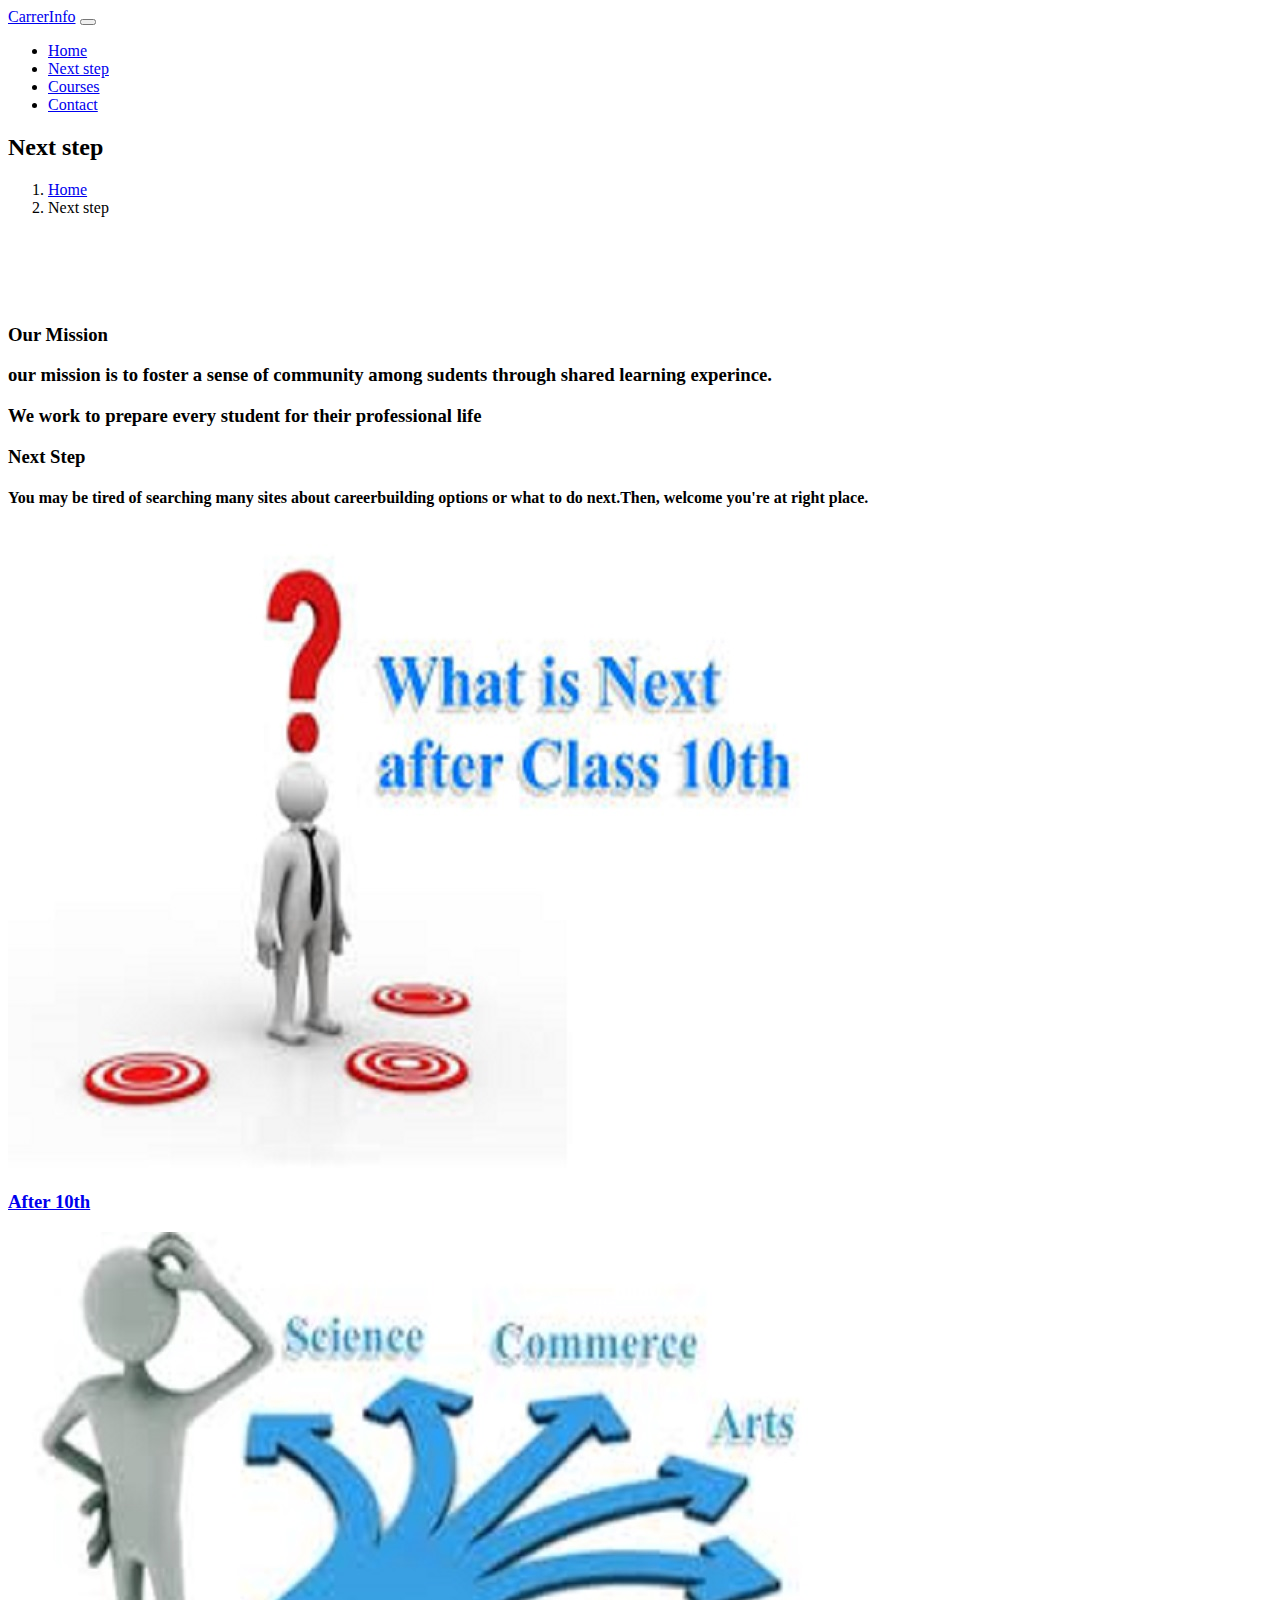
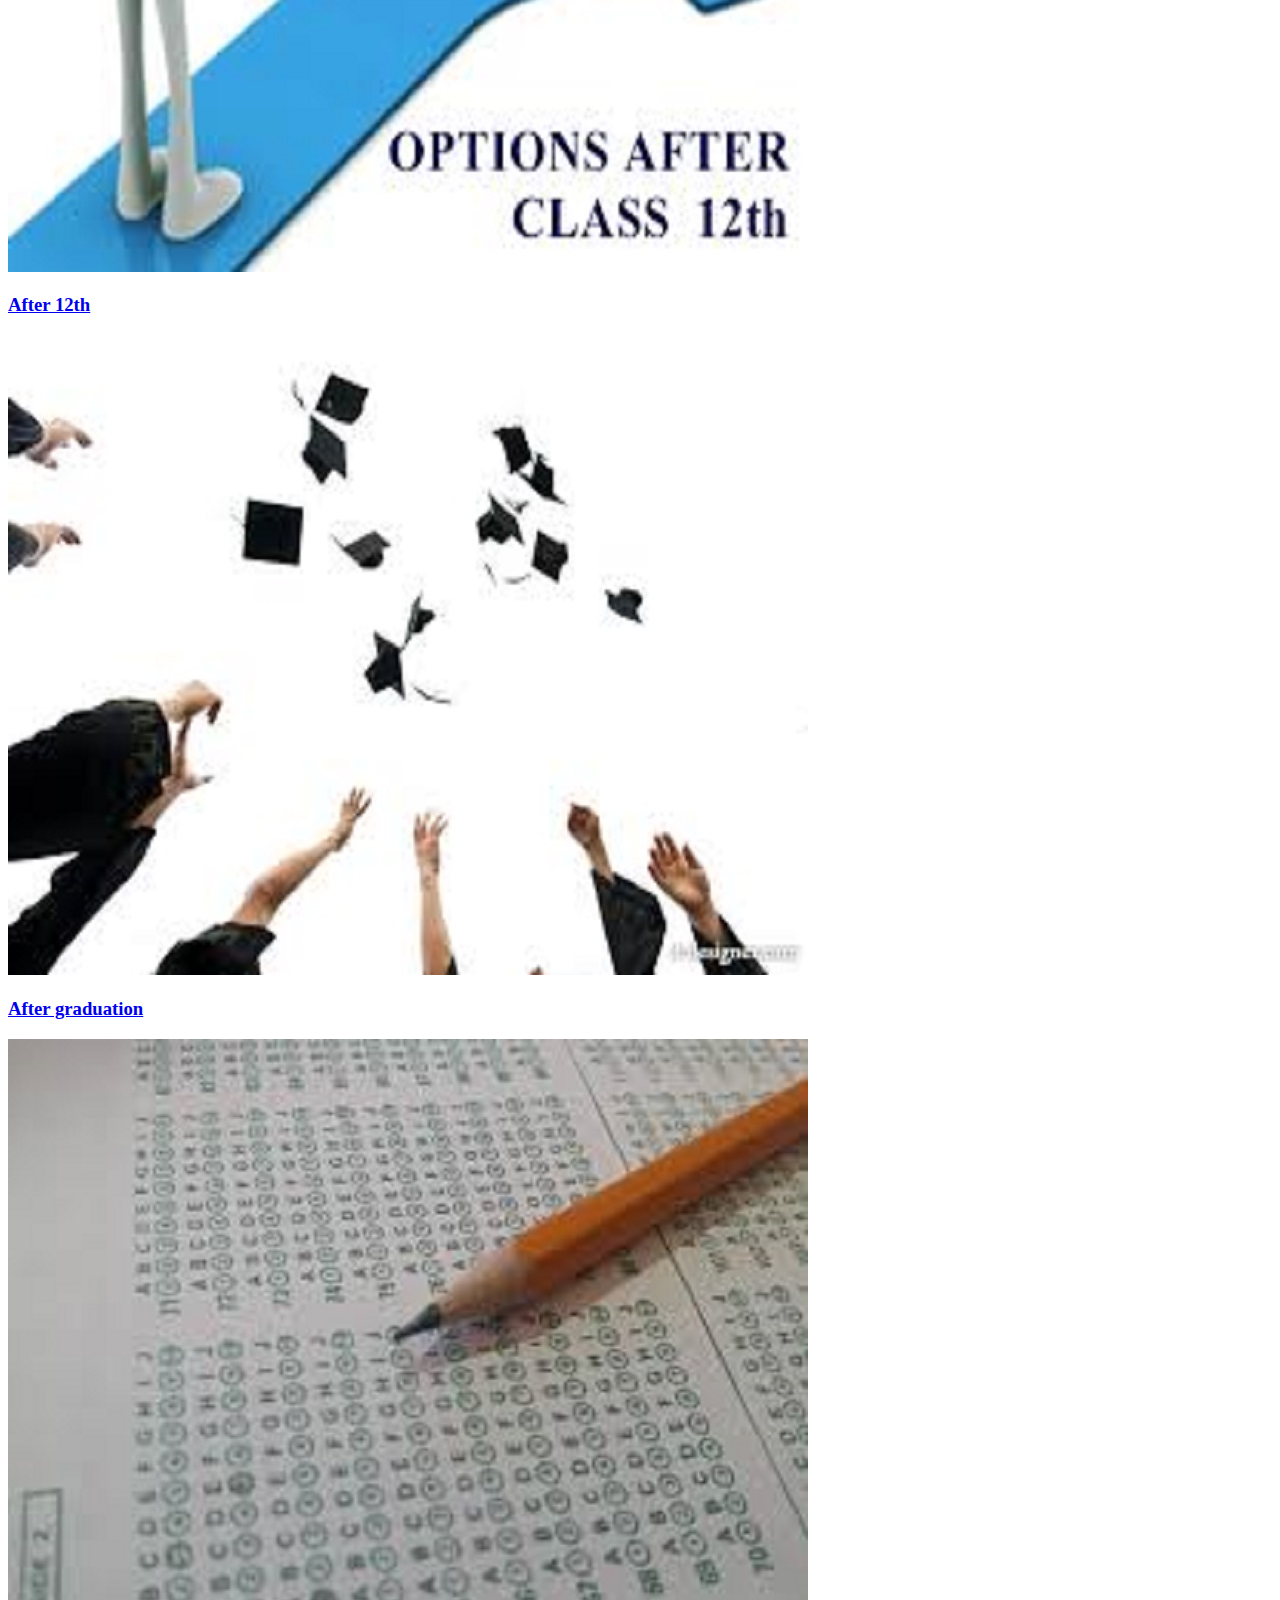
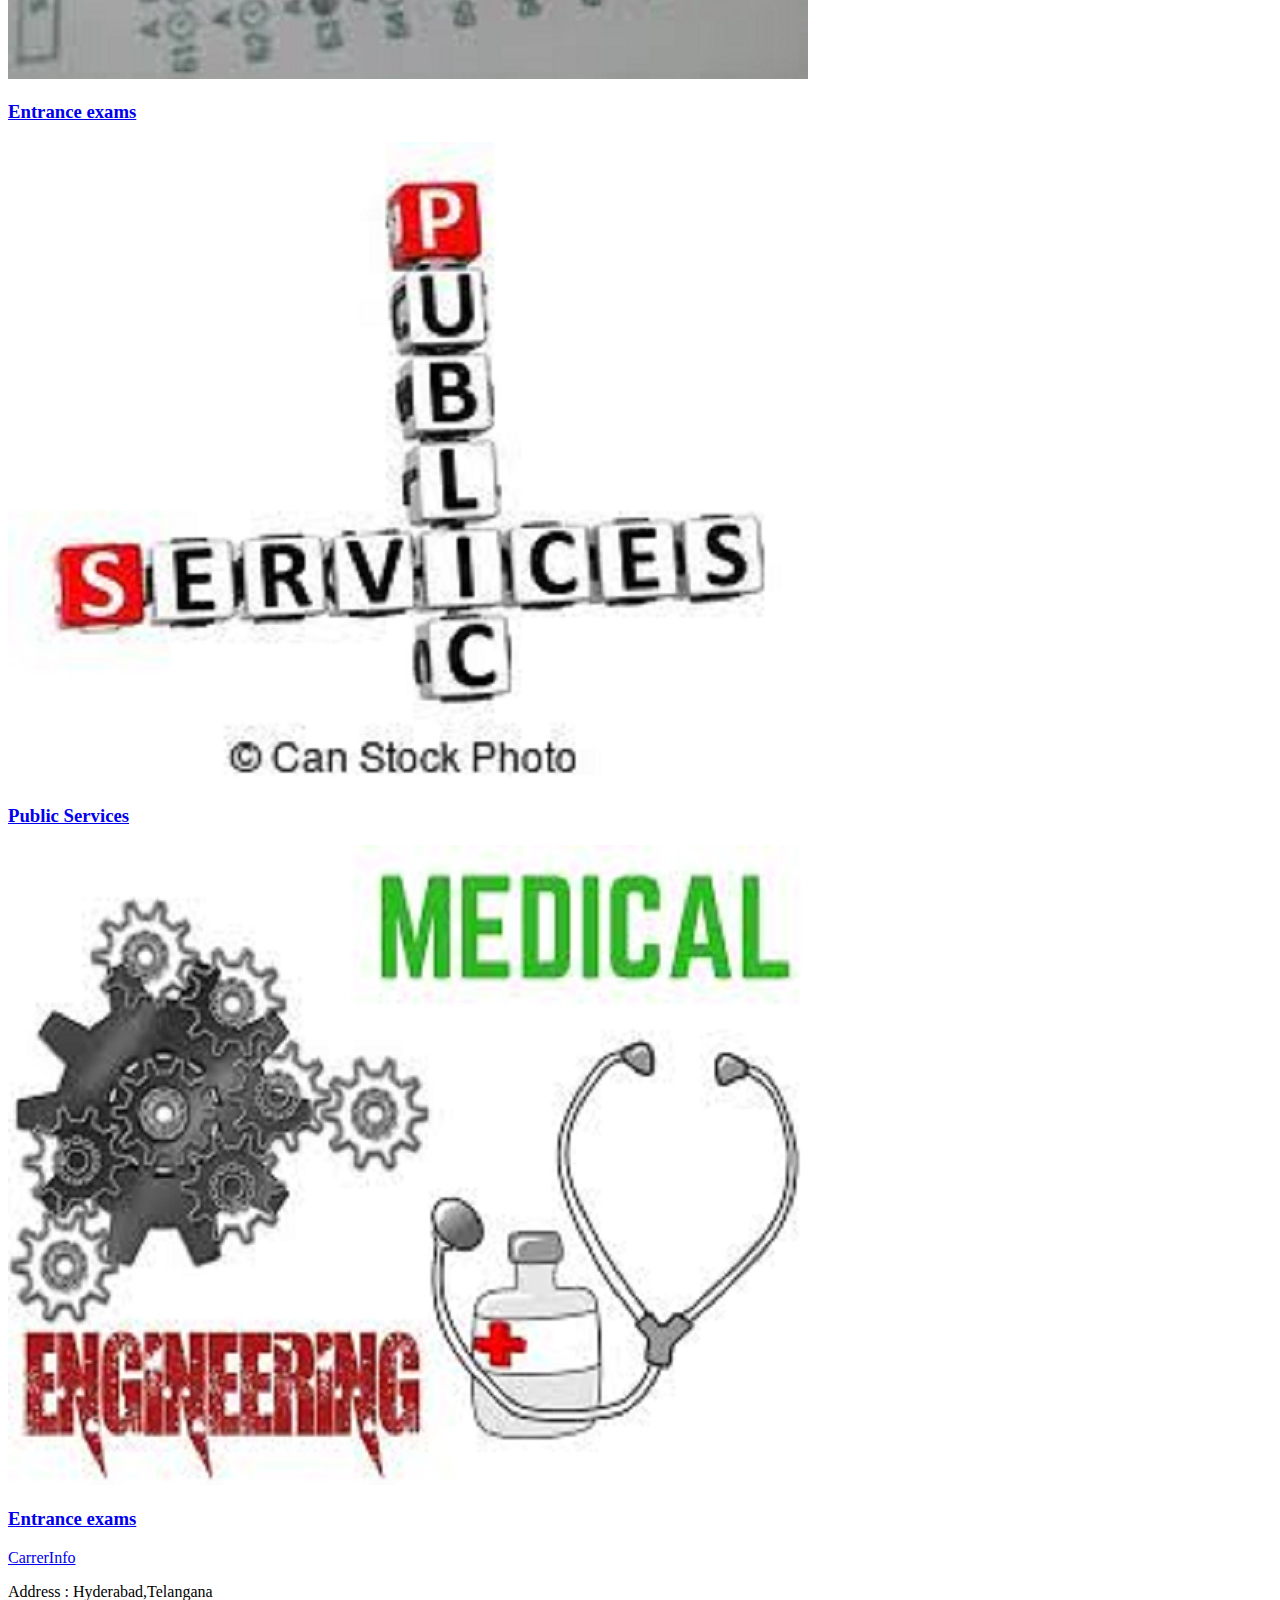
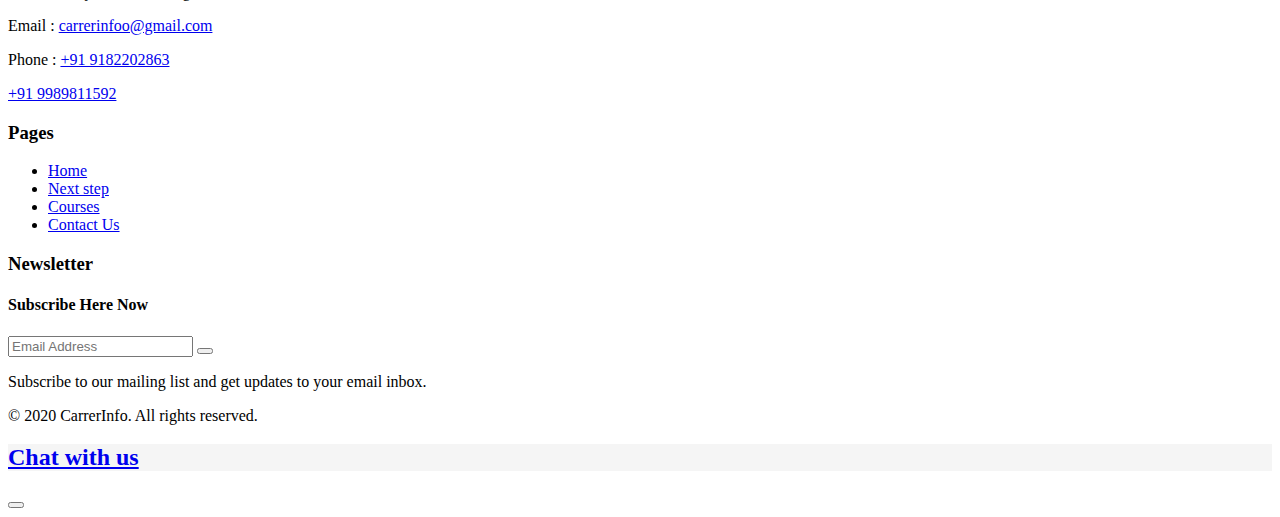
==== about.html @ 390d8f4d "Add files via upload" ====
<!--
Author: W3layouts
Author URL: http://w3layouts.com
-->
<!doctype html>
<html lang="zxx">

<head>
  <!-- Required meta tags -->
  <meta charset="utf-8">
  <meta name="viewport" content="width=device-width, initial-scale=1, shrink-to-fit=no">
  <title>CarrerInfo-NextStep</title>
  <!-- Template CSS -->
  <link rel="stylesheet" href="assets/css/style-starter.css">
  <!-- Template CSS -->
  <link href="//fonts.googleapis.com/css?family=Muli:300,300i,400,500,600,700,800,900&display=swap" rel="stylesheet">
  <link href="//fonts.googleapis.com/css?family=Roboto:300,300i,400,500,700,900&display=swap" rel="stylesheet">
  <!-- Template CSS -->

</head>
<body>

<!--/top-header-content
<section class="w3l-top-header-content">
	<div class="hny-top-menu">
		<div class="top-hd">
			<div class="container-fluid">
				<div class="row">
					<ul class="social-top col-md-7">
						<li class="log-link mr-3"><a class="sign-in"  href="#"><span class="fa fa-user"></span> Sign In</a></li>
						<li><a href="#"><span class="fa fa-facebook"></span></a></li>
						<li><a href="#"><span class="fa fa-instagram"></span></a> </li>
						<li><a href="#"><span class="fa fa-twitter"></span></a></li>
						<li><a href="#"><span class="fa fa-vimeo"></span></a> </li>
						<li>
							<a href="#">
								<span class="fa fa-linkedin"></span>
							</a>
						</li>
					</ul>
					<ul class="accounts col-md-5">
						<li class="top_li"><span class="fa fa-mobile"></span><a href="tel:+142 5897555">+142
								5897555</a>
						</li>

						<li class="top_li mr-lg-0"><span class="fa fa-envelope-o"></span><a href="mailto:info@example.com">Need help? Contact Us </a>

						</li>
						
					</ul>
				</div>
			</div>
		</div>

	</div>

</section>
<!--//top-header-content-->

<!--w3l-banner-slider-main-->
<section class="w3l-banner-slider-main w3l-inner-page-main">
	<div class="breadcrumb-infhny">
		<header class="top-headerhny">
			<!--/nav-->
			<nav class="navbar navbar-expand-lg navbar-light fill">
				<div class="container-fluid">
					<a class="navbar-brand" href="index.html">
						<label class="lohny"><span class="fa fa-graduation-cap" aria-hidden="true"></span>Carrer</label>Info</a>
					<!-- if logo is image enable this   
						<a class="navbar-brand" href="#index.html">
							<img src="image-path" alt="Your logo" title="Your logo" style="height:35px;" />
						</a> -->
					<button class="navbar-toggler" type="button" data-toggle="collapse"
						data-target="#navbarSupportedContent" aria-controls="navbarSupportedContent"
						aria-expanded="false" aria-label="Toggle navigation">
						<span class="navbar-toggler-icon"></span>
					</button>

					<div class="collapse navbar-collapse" id="navbarSupportedContent">
						<ul class="navbar-nav mx-lg-auto ml-auto">
							<li class="nav-item active">
								<a class="nav-link" href="index.html">Home</a>
							</li>
							<li class="nav-item">
								<a class="nav-link" href="about.html">Next step</a>
							</li>
							<li class="nav-item">
								<a class="nav-link" href="services.html">Courses</a>
							</li>

						
							<li class="nav-item">
								<a class="nav-link" href="contact.html">Contact</a>
							</li>
						</ul>

					</div>
					<!--<form action="#" method="post" class="d-flex searchhny-form">
						<input type="search" placeholder="Search Here..." required="required">
						<button type="submit"><span class="fa fa-search" aria-hidden="true"></span></button>
					</form>-->
				</div>
			</nav>
			<!--//nav-->
    </header>
    <!-- /breadcrumbs-->
    <div class="container">
        <nav aria-label="breadcrumb" class="breadcrumb-info">
          <h2 class="hny-title text-center">Next step</h2>
          <ol class="breadcrumb mb-0">
            <li class="breadcrumb-item"><a href="index.html">Home</a></li>
            <li class="breadcrumb-item active" aria-current="page">Next step</li>
          </ol>
        </nav>
      </div>
          <!-- //breadcrumbs-->
	</div>
	<!--//banner-slider-->
</section>


<!--<section class="w3l-wecome-content-6">
	<!-- /content-6-section -
	  <div class="ab-content-6-mian py-5">
			 <div class="container py-lg-5">
					<div class="welcome-grids row">
							<div class="col-lg-6 mb-lg-0 mb-5">
								<h6>About Us</h6>
								<h3 class="hny-title">
									Improving Lives Through Learning
									</h3>
								<p class="my-4">Excepteur sint occaecat non proident, sunt in culpa quis. Phasellus lacinia id erat eu ullamcorper. Nunc id ipsum fringilla,
								gravida felis vitae. Phasellus lacinia id, sunt in culpa quis. Phasellus lacinia</p>
								<p class="mb-4">Excepteur sint occaecat non proident, sunt in culpa quis. Phasellus lacinia id erat eu ullamcorper. Nunc id ipsum fringilla.</p>
								<div class="button-4-pink">
									<div class="eff-4-pink"></div>
									<a href="services.html"> Read More</a>
								  </div>
							</div>
							<div class="col-lg-6 welcome-image">
								<img src="assets/images/ab.jpg" class="img-fluid" alt="" />
							</div>	
						
						</div>	
				 
				 </div>
			 </div>
	 </section>
   <!-- //content-6-section -->

  
<section class="w3l-specification-6">
	<!-- /specification-6-->
	<div class="specification-content py-5">
		<div class="container py-lg-5">
			<div class="mission-grids-info row">
				<div class="mission-gd-left col-lg-7">
					<div class="grids-inn-ab">
						<div class="sub-mission one-top">
							<div class="mission-sec-gd">
									<img src="assets/images/p1.jpg" alt="" class="img-fluid" />
							</div>
							<div class="mission-sec-gd">
									<img src="assets/images/p2.jpg" alt="" class="img-fluid" />
							</div>

						</div>
						<div class="sub-mission">
								<div class="mission-sec-gd">
										<img src="assets/images/p6.jpg" alt="" class="img-fluid" />
								</div>
								<div class="mission-sec-gd">
										<img src="assets/images/p4.jpg" alt="" class="img-fluid" />
								</div>
	
							</div>
					</div>
				</div>
				<div class="mission-gd-right col-lg-5 pl-lg-4">

						<h3 class="hny-title">Our Mission</h3>
						<h3><b>our mission is to foster a sense of community among sudents through shared learning experince.</b></h3>
				</div>
			</div>
		</div>
</section>
<!-- //specification-6-->

<section class="w3l-content-5">
	<!-- /content-6-section -->
	  <div class="content-5-main">
			 <div class="container">
					 <div class="content-info-in row">
							 <div class="content-gd col-lg-6">
									 <h3 class="hny-title two">
									
We work to prepare every student for their professional life</h3>
							 </div>
							 <!--<div class="content-gd col-lg-6">
									<p>Ea consequuntur illum facere aperiam sequi optio consectetur adipisicing elitFuga, suscipit totam animi consequatur saepe blanditiis.Lorem ipsum dolor sit amet,Ea consequuntur illum facere aperiam sequi optio consectetur adipisicing elit. Fuga, suscipit totam animi consequatur saepe blanditiis.</p>
									 <p>Lorem ipsum dolor sit amet,Ea consequuntur illum facere aperiam sequi optio consectetur adipisicing elit. Fuga, suscipit totam animi consequatur saepe blanditiis.</p>
									
							 </div>-->
							
					 </div>
				 
				 </div>
			 </div>
	 </section>
   <!-- //content-6-section -->

  
	<!--/team-sec-->
	<section class="w3l-team-main">
		<div class="team py-5">
			<div class="container py-lg-5">
					<div class="row title-content">
							<div class="col-lg-4 title-left">
								<h3 class="hny-title">Next Step</h3>
							</div>
							<div class="col-lg-8 title-info">
								<h4><b>You may be tired of searching many sites about careerbuilding options or what to do next.Then, welcome you're at right place.</b></h4>
							</div>
						</div>
					<div class="row team-row">
							<div class="col-lg-4 col-md-6 team-wrap">
									<div class="team-info text-center">
										<div class="column position-relative">
											<a href="img\portfolio/1.jpg"><img src="img\portfolio/download.jpg" alt="" class="img-fluid team-image" /></a>
											
										</div>
										<div class="column">
											<h3 class="name-pos"><a href="#url">After 10th</a></h3>
												</div>
								</div>
							</div>
							<!-- end team member -->
				
							<div class="col-lg-4 col-md-6 team-wrap">
			
									<div class="team-info text-center">
											<div class="column position-relative">
												<a href="img\portfolio/2.jpg"><img src="img\portfolio/images.jpg" alt="" class="img-fluid team-image" /></a>
											</div>
											<div class="column">
												<h3 class="name-pos"><a href="#url">After 12th</a></h3>
												
												
										</div>
									</div>
							</div>
							<!-- end team member -->
				
							<div class="col-lg-4 col-md-6 team-wrap">
									<div class="team-info text-center">
											<div class="column position-relative">
												<a href="img\portfolio/3.jpg"><img src="img\portfolio/afterg.jpg" alt="" class="img-fluid team-image" /></a>
											</div>
											<div class="column">
												<h3 class="name-pos"><a href="#url">After graduation</a></h3>
												
												
										</div>
									</div>
								
							</div>
							<!-- end team member -->
							<!-- end team member -->
				
							<div class="col-lg-4 col-md-6 team-wrap">
			
									<div class="team-info text-center">
											<div class="column position-relative">
												<a href="img\portfolio/4.jpg"><img src="img\portfolio/imagee.jpg" alt="" class="img-fluid team-image" /></a>
											</div>
											<div class="column">
												<h3 class="name-pos"><a href="#url">Entrance exams</a></h3>
												
												
										</div>
									</div>
							</div>
							<!-- end team member -->
							<div class="col-lg-4 col-md-6 team-wrap">
									<div class="team-info text-center">
										<div class="column position-relative">
											<a href="img\portfolio/6.jpg"><img src="img\portfolio/a&l.jpg"alt="" class="img-fluid team-image" /></a>
										</div>
										<div class="column">
											<h3 class="name-pos"><a href="#url">Public Services</a></h3>
											
											
									</div>
								</div>
							</div>
							<!-- end team member -->
				
							<div class="col-lg-4 col-md-6 team-wrap">
			
									<div class="team-info text-center">
											<div class="column position-relative">
												<a href="img\portfolio/5.jpg"><img src="img\portfolio/E&M.jpg"  alt="" class="img-fluid team-image" /></a>
											</div>
											<div class="column">
												<h3 class="name-pos"><a href="#url">Entrance exams</a></h3>
												<p></p>
												
										</div>
									</div>
							</div>
							<!-- end team member -->
				
						
				</div>
			</div>
	</section>
	<!--//team-sec-->
<!-- footer -->
<section class="w3l-footer-16">
    <div class="w3l-footer-16-main py-5">
        <div class="container">
            <div class="row">
                <div class="col-lg-4 column">
                    <div class="row">
                        <div class="col-md-8 column">

							<a class="logo-2" href="index.html">
									<label class="lohny-2"><span class="fa fa-graduation-cap" aria-hidden="true"></span>Carrer</label>Info</a>
					   
						<div class="ad-text-inf">
							<p><span class="color-hny">Address :</span> Hyderabad,Telangana</p>
						 </div>
						 <div class="ad-text-inf">
								<p><span class="color-hny">Email :</span> <a href="mailto:carrerinfoo@gmail.com">carrerinfoo@gmail.com</a></p>
							 </div>
							 <div class="ad-text-inf">
									<p><span class="color-hny">Phone :</span> <a href="tel:+91 9182202863">+91
											9182202863</a></p>
											<p><a href="tel:+91 9989811592">+91
											9989811592</a></p>
											
								 </div>
					</div>
                        <div class="col-md-4 column">
                            <h3>Pages</h3>
                            <ul class="footer-gd-16">
                                <li><a href="index.html">Home</a></li>
                                <li><a href="about.html">Next step</a></li>
                                <li><a href="services.html">Courses</a></li>
                                
                                <li><a href="contact.html">Contact Us</a></li>
                            </ul>
                        </div>
                    </div>
                </div>
                <!--<div class="col-lg-4 col-md-6 column column3 mt-lg-0 mt-4">
                    <h3>Articles</h3>
                    <ul class="list-unstyled d-flex flex-wrap">
                        <li class="">
                            <div class="row">
                                <a class="col-md-5 col-4" href="#">
                                    <img class="rounded img-fluid img-responsive" src="assets/images/bg1.jpg"
                                        alt="image">
                                </a>
                                <div class="col pl-0">
                                    <a class="footer-small-text" href="#">Lorem ipsum dolor sit amet adipiscin elit</a>
                                    <div class="text-sub-small">Feb 20th</div>
                                </div>
                            </div>
                        </li>
                        <li class="mt-md-0 mt-2">
                            <div class="row my-2 my-md-3">
                                <a class="col-md-5 col-4" href="#">
                                    <img class="rounded img-fluid img-responsive" src="assets/images/bg3.jpg"
                                        alt="image">
                                </a>
                                <div class="col pl-0">
                                    <a class="footer-small-text" href="#">Cras at nunc sagittis, suscipit dolor</a>
                                    <div class="text-sub-small">Feb 22nd</div>
                                </div>
                            </div>
                        </li>
                    </ul>
                </div>-->
                <div class="col-lg-4 col-md-6 column column4 mt-lg-0 mt-4">
                    <h3>Newsletter </h3>
                    <div class="end-column">
                        <h4>Subscribe Here Now</h4>
                        <form action="#" class="subscribe" method="post">
                            <input type="email" name="email" placeholder="Email Address" required="">
                            <button><span class="fa fa-paper-plane" aria-hidden="true"></span></button>
                        </form>
                        <p>Subscribe to our mailing list and get updates to your email inbox.</p>
                    </div>
                </div>
            </div>
            <div class="d-flex below-section justify-content-between align-items-center pt-4 mt-5">
                <div class="columns text-lg-left text-center">
                    <p>© 2020 CarrerInfo. All rights reserved.</a>
                    </p>
                </div>
                <!--<div class="columns-2 mt-md-0 mt-3">
                    <ul class="social">
                        <li><a href="#facebook"><span class="fa fa-facebook" aria-hidden="true"></span></a>
                        </li>
                        <li><a href="#linkedin"><span class="fa fa-linkedin" aria-hidden="true"></span></a>
                        </li>
                        <li><a href="#twitter"><span class="fa fa-twitter" aria-hidden="true"></span></a>
                        </li>
                        <li><a href="#google"><span class="fa fa-google-plus" aria-hidden="true"></span></a>
                        </li>
                        <li><a href="#github"><span class="fa fa-github" aria-hidden="true"></span></a>
                        </li>
                    </ul>
                </div>-->
            </div>
        </div>
    </div>

	<!-- move top -->
	<div  class="open-button">
    
		
		<a href="https://integrations.au-syd.assistant.watson.cloud.ibm.com/web/public/6ea4f249-b944-4dbd-8f24-e0bd89a09371" class="dropdown-item"><h2 style="background-color: whitesmoke; "><b>Chat with us</b</h2></a>
	  
	  </div>
    <button onclick="topFunction()" id="movetop" title="Go to top">
        <span class="fa fa-angle-up"></span>
    </button>
    <script>
        // When the user scrolls down 20px from the top of the document, show the button
        window.onscroll = function () {
            scrollFunction()
        };

        function scrollFunction() {
            if (document.body.scrollTop > 20 || document.documentElement.scrollTop > 20) {
                document.getElementById("movetop").style.display = "block";
            } else {
                document.getElementById("movetop").style.display = "none";
            }
        }

        // When the user clicks on the button, scroll to the top of the document
        function topFunction() {
            document.body.scrollTop = 0;
            document.documentElement.scrollTop = 0;
        }
    </script>
    <!-- //move top -->
    <script>
        $(function () {
            $('.navbar-toggler').click(function () {
                $('body').toggleClass('noscroll');
            })
        });
    </script>
</section>
<!-- //footer -->
</body>

</html>

<script src="assets/js/jquery-3.3.1.min.js"></script>
<!-- disable body scroll which navbar is in active -->
<script>
  $(function () {
    $('.navbar-toggler').click(function () {
      $('body').toggleClass('noscroll');
    })
  });
</script>
<!-- disable body scroll which navbar is in active -->
<!-- //jQuery-Photo-filter-lightbox-portfolio-plugin -->
<script src="assets/js/bootstrap.min.js"></script>
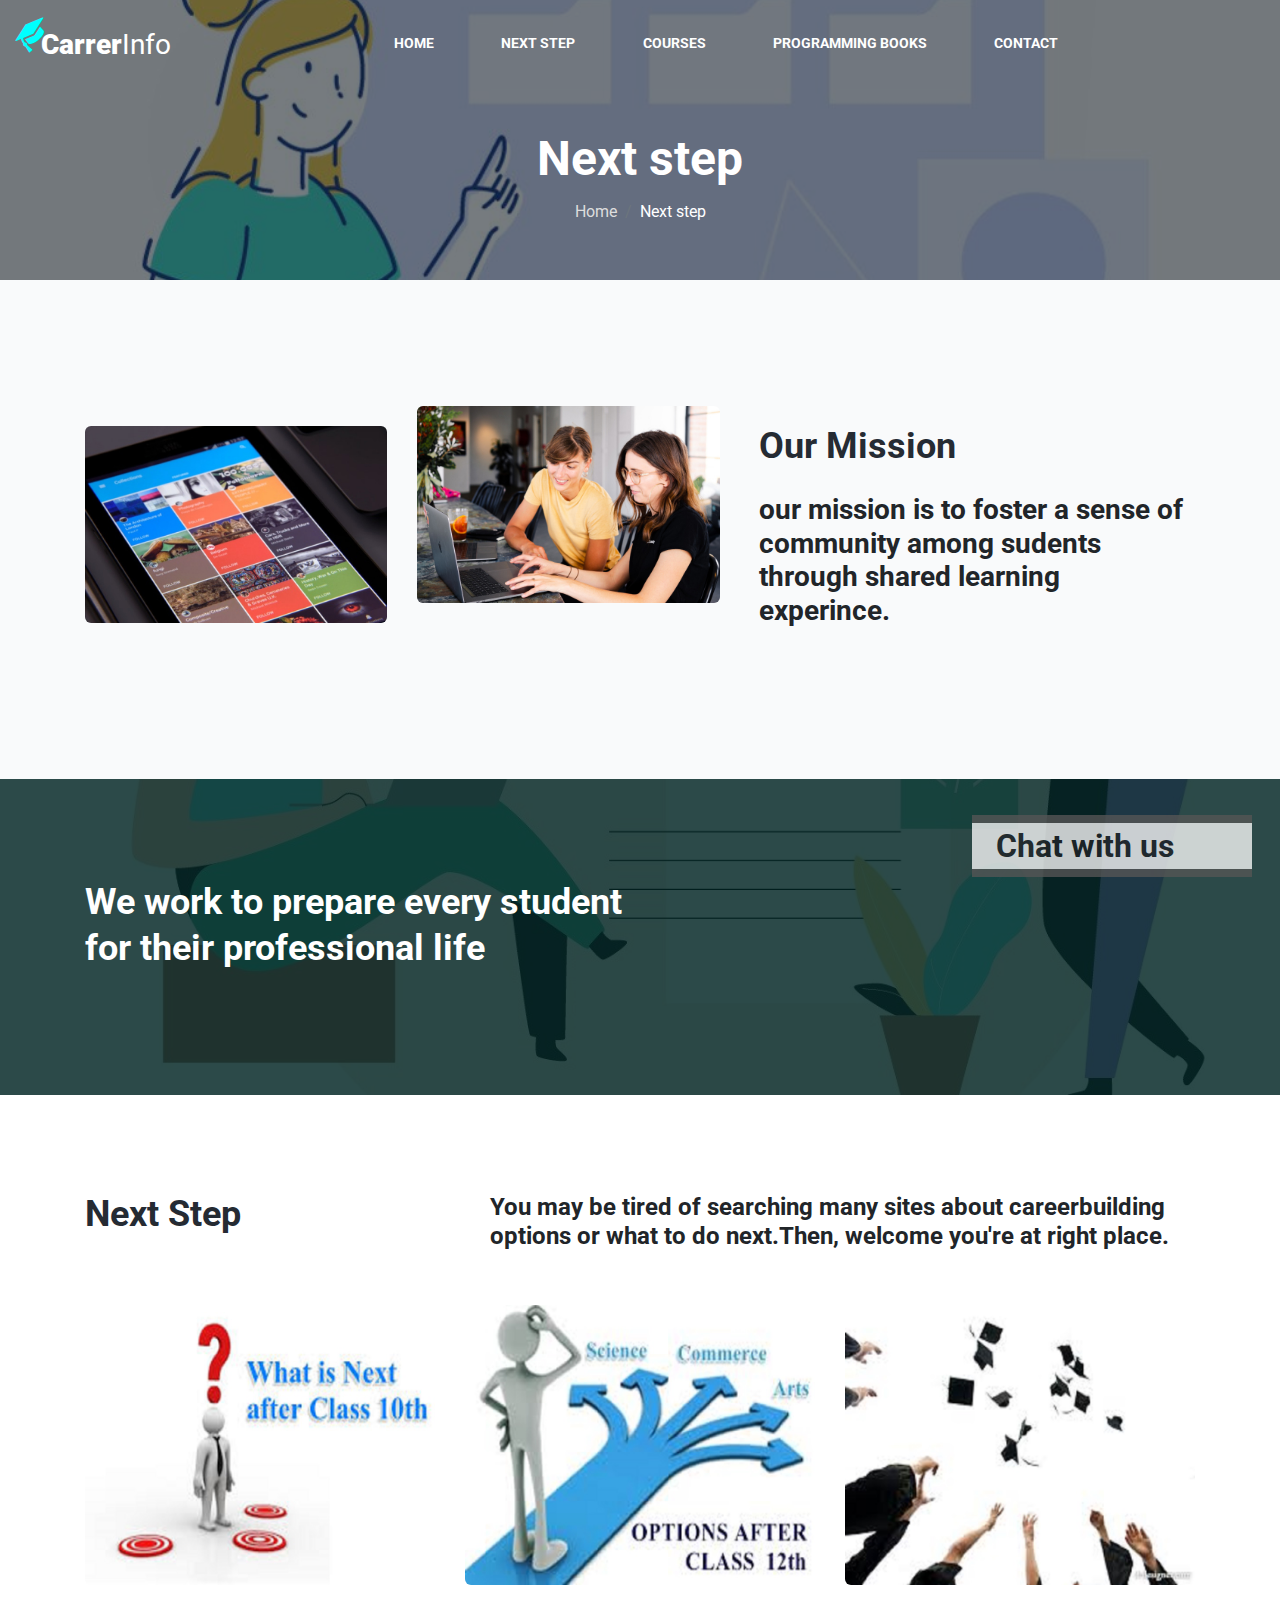
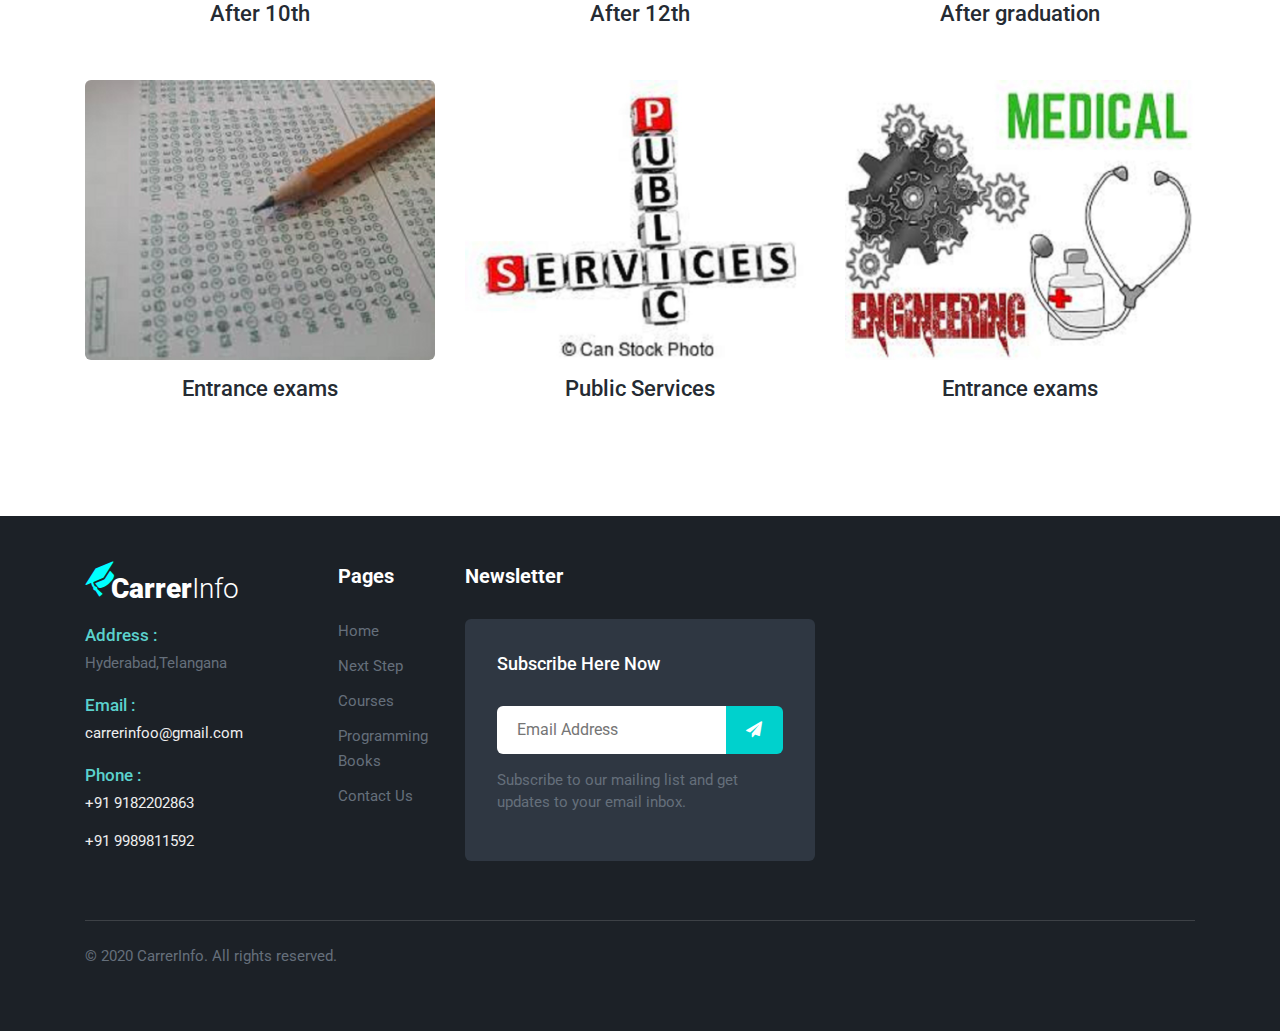
==== commit 141131b9: "add files via upload" ====
--- a/about.html
+++ b/about.html
@@ -88,7 +88,9 @@
 							<li class="nav-item">
 								<a class="nav-link" href="services.html">Courses</a>
 							</li>
-
+							<li class="nav-item">
+								<a class="nav-link" href="book.html">Programming books</a>
+							</li>
 						
 							<li class="nav-item">
 								<a class="nav-link" href="contact.html">Contact</a>
@@ -348,7 +350,7 @@
                                 <li><a href="index.html">Home</a></li>
                                 <li><a href="about.html">Next step</a></li>
                                 <li><a href="services.html">Courses</a></li>
-                                
+                                <li><a href="book.html">Programming books</a></li>
                                 <li><a href="contact.html">Contact Us</a></li>
                             </ul>
                         </div>
@@ -422,7 +424,7 @@
 	<div  class="open-button">
     
 		
-		<a href="https://integrations.au-syd.assistant.watson.cloud.ibm.com/web/public/6ea4f249-b944-4dbd-8f24-e0bd89a09371" class="dropdown-item"><h2 style="background-color: whitesmoke; "><b>Chat with us</b</h2></a>
+		<a href="https://web-chat.global.assistant.watson.cloud.ibm.com/preview.html?region=au-syd&integrationID=6ea4f249-b944-4dbd-8f24-e0bd89a09371&serviceInstanceID=c6351268-6fa6-4476-88df-1f893036fdde" class="dropdown-item"><h2 style="background-color: whitesmoke; "><b>Chat with us</b</h2></a>
 	  
 	  </div>
     <button onclick="topFunction()" id="movetop" title="Go to top">
--- a/assets/css/style-starter.css
+++ b/assets/css/style-starter.css
@@ -0,0 +1,11986 @@
+
+/*
+Author: W3layouts
+Author URL: http://w3layouts.com
+ */
+ 
+
+@charset "UTF-8";
+html {
+  scroll-behavior: smooth; }
+
+h1,
+h2,
+h3,
+h4,
+h5,
+h6 {
+  font-family: 'Roboto',Sans-serif;
+  font-weight: 700; }
+
+body,
+body a,
+body li,
+body p, .btn, input {
+  font-family: 'Roboto',Sans-serif; }
+
+body p {
+  line-height: 26px;
+  font-size: 16px;
+  color: #5f5f5f;
+  font-weight: 300; }
+
+ol,
+ul,
+dl {
+  margin-top: 0;
+  margin-bottom: 0rem;
+  padding: 0; }
+
+.form-control:focus {
+  box-shadow: none !important; }
+
+body a:hover {
+  color: cyan;
+  transition: 0.3s ease; }
+
+body input, textarea, button, .btn {
+  border-radius: 6px; }
+
+body img {
+  border-radius: 6px; }
+
+.noscroll {
+  overflow: hidden; }
+
+.title-content {
+  align-items: center; }
+
+.title-content .title-info {
+  padding-left: 40px; }
+
+h3.hny-title,
+h3.hny-title.two {
+  font-size: 40px;
+  line-height: 48px;
+  color: #252b33;
+  margin-bottom: 24px;
+  font-weight: 700; }
+
+h3.hny-title.two {
+  color: #fff; }
+
+.button-4-pink {
+  width: 160px;
+  height: 50px;
+  border: 2px solid cyan;
+  /* float: left; */
+  text-align: center;
+  cursor: pointer;
+  position: relative;
+  box-sizing: border-box;
+  overflow: hidden;
+  margin: 40px 0 0 0;
+  border-radius: 6px; }
+
+.button-4-pink a {
+  font-size: 16px;
+  color: cyan;
+  text-decoration: none;
+  line-height: 45px;
+  transition: all .5s ease;
+  z-index: 2;
+  position: relative;
+  font-weight: 700;
+  display: inline; }
+
+.eff-4-pink {
+  width: 160px;
+  height: 50px;
+  left: -160px;
+  background: cyan;
+  position: absolute;
+  transition: all .5s ease-in-out;
+  z-index: 1; }
+
+.button-4-pink:hover .eff-4-pink {
+  left: 0; }
+
+.button-4-pink:hover a {
+  color: #fff; }
+
+@media (max-width: 1280px) {
+  h3.hny-title,
+  h3.hny-title.two {
+    font-size: 36px;
+    line-height: 46px; }
+  body p {
+    font-size: 15px; } }
+
+@media (max-width: 991px) {
+  .title-content .title-info {
+    padding-left: 15px; } }
+
+@media (max-width: 667px) {
+  h3.hny-title,
+  h3.hny-title.two {
+    font-size: 30px;
+    line-height: 40px; }
+  a.read-more-btn.btn {
+    margin-top: 10px; } }
+
+@media (max-width: 480px) {
+  h3.hny-title,
+  h3.hny-title.two {
+    font-size: 28px;
+    line-height: 38px; } }
+
+@media (max-width: 440px) {
+  h3.hny-title,
+  h3.hny-title.two {
+    font-size: 26px;
+    line-height: 36px; } }
+
+/*!
+ *  Font Awesome 4.7.0 by @davegandy - http://fontawesome.io - @fontawesome
+ *  License - http://fontawesome.io/license (Font: SIL OFL 1.1, CSS: MIT License)
+ */
+/* FONT PATH
+ * -------------------------- */
+@font-face {
+  font-family: 'FontAwesome';
+  src: url("../fonts/fontawesome-webfont.eot?v=4.7.0");
+  src: url("../fonts/fontawesome-webfont.eot?#iefix&v=4.7.0") format("embedded-opentype"), url("../fonts/fontawesome-webfont.woff2?v=4.7.0") format("woff2"), url("../fonts/fontawesome-webfont.woff?v=4.7.0") format("woff"), url("../fonts/fontawesome-webfont.ttf?v=4.7.0") format("truetype"), url("../fonts/fontawesome-webfont.svg?v=4.7.0#fontawesomeregular") format("svg");
+  font-weight: normal;
+  font-style: normal; }
+
+.fa {
+  display: inline-block;
+  font: normal normal normal 14px/1 FontAwesome;
+  font-size: inherit;
+  text-rendering: auto;
+  -webkit-font-smoothing: antialiased;
+  -moz-osx-font-smoothing: grayscale; }
+
+/* makes the font 33% larger relative to the icon container */
+.fa-lg {
+  font-size: 1.33333em;
+  line-height: 0.75em;
+  vertical-align: -15%; }
+
+.fa-2x {
+  font-size: 2em; }
+
+.fa-3x {
+  font-size: 3em; }
+
+.fa-4x {
+  font-size: 4em; }
+
+.fa-5x {
+  font-size: 5em; }
+
+.fa-fw {
+  width: 1.28571em;
+  text-align: center; }
+
+.fa-ul {
+  padding-left: 0;
+  margin-left: 2.14286em;
+  list-style-type: none; }
+  .fa-ul > li {
+    position: relative; }
+
+.fa-li {
+  position: absolute;
+  left: -2.14286em;
+  width: 2.14286em;
+  top: 0.14286em;
+  text-align: center; }
+  .fa-li.fa-lg {
+    left: -1.85714em; }
+
+.fa-border {
+  padding: .2em .25em .15em;
+  border: solid 0.08em #eee;
+  border-radius: .1em; }
+
+.fa-pull-left {
+  float: left; }
+
+.fa-pull-right {
+  float: right; }
+
+.fa.fa-pull-left {
+  margin-right: .3em; }
+
+.fa.fa-pull-right {
+  margin-left: .3em; }
+
+/* Deprecated as of 4.4.0 */
+.pull-right {
+  float: right; }
+
+.pull-left {
+  float: left; }
+
+.fa.pull-left {
+  margin-right: .3em; }
+
+.fa.pull-right {
+  margin-left: .3em; }
+
+.fa-spin {
+  -webkit-animation: fa-spin 2s infinite linear;
+  animation: fa-spin 2s infinite linear; }
+
+.fa-pulse {
+  -webkit-animation: fa-spin 1s infinite steps(8);
+  animation: fa-spin 1s infinite steps(8); }
+
+@-webkit-keyframes fa-spin {
+  0% {
+    transform: rotate(0deg); }
+  100% {
+    transform: rotate(359deg); } }
+
+@keyframes fa-spin {
+  0% {
+    transform: rotate(0deg); }
+  100% {
+    transform: rotate(359deg); } }
+
+.fa-rotate-90 {
+  -ms-filter: "progid:DXImageTransform.Microsoft.BasicImage(rotation=1)";
+  transform: rotate(90deg); }
+
+.fa-rotate-180 {
+  -ms-filter: "progid:DXImageTransform.Microsoft.BasicImage(rotation=2)";
+  transform: rotate(180deg); }
+
+.fa-rotate-270 {
+  -ms-filter: "progid:DXImageTransform.Microsoft.BasicImage(rotation=3)";
+  transform: rotate(270deg); }
+
+.fa-flip-horizontal {
+  -ms-filter: "progid:DXImageTransform.Microsoft.BasicImage(rotation=0, mirror=1)";
+  transform: scale(-1, 1); }
+
+.fa-flip-vertical {
+  -ms-filter: "progid:DXImageTransform.Microsoft.BasicImage(rotation=2, mirror=1)";
+  transform: scale(1, -1); }
+
+:root .fa-rotate-90,
+:root .fa-rotate-180,
+:root .fa-rotate-270,
+:root .fa-flip-horizontal,
+:root .fa-flip-vertical {
+  -webkit-filter: none;
+          filter: none; }
+
+.fa-stack {
+  position: relative;
+  display: inline-block;
+  width: 2em;
+  height: 2em;
+  line-height: 2em;
+  vertical-align: middle; }
+
+.fa-stack-1x, .fa-stack-2x {
+  position: absolute;
+  left: 0;
+  width: 100%;
+  text-align: center; }
+
+.fa-stack-1x {
+  line-height: inherit; }
+
+.fa-stack-2x {
+  font-size: 2em; }
+
+.fa-inverse {
+  color: #fff; }
+
+/* Font Awesome uses the Unicode Private Use Area (PUA) to ensure screen
+   readers do not read off random characters that represent icons */
+.fa-glass:before {
+  content: ""; }
+
+.fa-music:before {
+  content: ""; }
+
+.fa-search:before {
+  content: ""; }
+
+.fa-envelope-o:before {
+  content: ""; }
+
+.fa-heart:before {
+  content: ""; }
+
+.fa-star:before {
+  content: ""; }
+
+.fa-star-o:before {
+  content: ""; }
+
+.fa-user:before {
+  content: ""; }
+
+.fa-film:before {
+  content: ""; }
+
+.fa-th-large:before {
+  content: ""; }
+
+.fa-th:before {
+  content: ""; }
+
+.fa-th-list:before {
+  content: ""; }
+
+.fa-check:before {
+  content: ""; }
+
+.fa-remove:before,
+.fa-close:before,
+.fa-times:before {
+  content: ""; }
+
+.fa-search-plus:before {
+  content: ""; }
+
+.fa-search-minus:before {
+  content: ""; }
+
+.fa-power-off:before {
+  content: ""; }
+
+.fa-signal:before {
+  content: ""; }
+
+.fa-gear:before,
+.fa-cog:before {
+  content: ""; }
+
+.fa-trash-o:before {
+  content: ""; }
+
+.fa-home:before {
+  content: ""; }
+
+.fa-file-o:before {
+  content: ""; }
+
+.fa-clock-o:before {
+  content: ""; }
+
+.fa-road:before {
+  content: ""; }
+
+.fa-download:before {
+  content: ""; }
+
+.fa-arrow-circle-o-down:before {
+  content: ""; }
+
+.fa-arrow-circle-o-up:before {
+  content: ""; }
+
+.fa-inbox:before {
+  content: ""; }
+
+.fa-play-circle-o:before {
+  content: ""; }
+
+.fa-rotate-right:before,
+.fa-repeat:before {
+  content: ""; }
+
+.fa-refresh:before {
+  content: ""; }
+
+.fa-list-alt:before {
+  content: ""; }
+
+.fa-lock:before {
+  content: ""; }
+
+.fa-flag:before {
+  content: ""; }
+
+.fa-headphones:before {
+  content: ""; }
+
+.fa-volume-off:before {
+  content: ""; }
+
+.fa-volume-down:before {
+  content: ""; }
+
+.fa-volume-up:before {
+  content: ""; }
+
+.fa-qrcode:before {
+  content: ""; }
+
+.fa-barcode:before {
+  content: ""; }
+
+.fa-tag:before {
+  content: ""; }
+
+.fa-tags:before {
+  content: ""; }
+
+.fa-book:before {
+  content: ""; }
+
+.fa-bookmark:before {
+  content: ""; }
+
+.fa-print:before {
+  content: ""; }
+
+.fa-camera:before {
+  content: ""; }
+
+.fa-font:before {
+  content: ""; }
+
+.fa-bold:before {
+  content: ""; }
+
+.fa-italic:before {
+  content: ""; }
+
+.fa-text-height:before {
+  content: ""; }
+
+.fa-text-width:before {
+  content: ""; }
+
+.fa-align-left:before {
+  content: ""; }
+
+.fa-align-center:before {
+  content: ""; }
+
+.fa-align-right:before {
+  content: ""; }
+
+.fa-align-justify:before {
+  content: ""; }
+
+.fa-list:before {
+  content: ""; }
+
+.fa-dedent:before,
+.fa-outdent:before {
+  content: ""; }
+
+.fa-indent:before {
+  content: ""; }
+
+.fa-video-camera:before {
+  content: ""; }
+
+.fa-photo:before,
+.fa-image:before,
+.fa-picture-o:before {
+  content: ""; }
+
+.fa-pencil:before {
+  content: ""; }
+
+.fa-map-marker:before {
+  content: ""; }
+
+.fa-adjust:before {
+  content: ""; }
+
+.fa-tint:before {
+  content: ""; }
+
+.fa-edit:before,
+.fa-pencil-square-o:before {
+  content: ""; }
+
+.fa-share-square-o:before {
+  content: ""; }
+
+.fa-check-square-o:before {
+  content: ""; }
+
+.fa-arrows:before {
+  content: ""; }
+
+.fa-step-backward:before {
+  content: ""; }
+
+.fa-fast-backward:before {
+  content: ""; }
+
+.fa-backward:before {
+  content: ""; }
+
+.fa-play:before {
+  content: ""; }
+
+.fa-pause:before {
+  content: ""; }
+
+.fa-stop:before {
+  content: ""; }
+
+.fa-forward:before {
+  content: ""; }
+
+.fa-fast-forward:before {
+  content: ""; }
+
+.fa-step-forward:before {
+  content: ""; }
+
+.fa-eject:before {
+  content: ""; }
+
+.fa-chevron-left:before {
+  content: ""; }
+
+.fa-chevron-right:before {
+  content: ""; }
+
+.fa-plus-circle:before {
+  content: ""; }
+
+.fa-minus-circle:before {
+  content: ""; }
+
+.fa-times-circle:before {
+  content: ""; }
+
+.fa-check-circle:before {
+  content: ""; }
+
+.fa-question-circle:before {
+  content: ""; }
+
+.fa-info-circle:before {
+  content: ""; }
+
+.fa-crosshairs:before {
+  content: ""; }
+
+.fa-times-circle-o:before {
+  content: ""; }
+
+.fa-check-circle-o:before {
+  content: ""; }
+
+.fa-ban:before {
+  content: ""; }
+
+.fa-arrow-left:before {
+  content: ""; }
+
+.fa-arrow-right:before {
+  content: ""; }
+
+.fa-arrow-up:before {
+  content: ""; }
+
+.fa-arrow-down:before {
+  content: ""; }
+
+.fa-mail-forward:before,
+.fa-share:before {
+  content: ""; }
+
+.fa-expand:before {
+  content: ""; }
+
+.fa-compress:before {
+  content: ""; }
+
+.fa-plus:before {
+  content: ""; }
+
+.fa-minus:before {
+  content: ""; }
+
+.fa-asterisk:before {
+  content: ""; }
+
+.fa-exclamation-circle:before {
+  content: ""; }
+
+.fa-gift:before {
+  content: ""; }
+
+.fa-leaf:before {
+  content: ""; }
+
+.fa-fire:before {
+  content: ""; }
+
+.fa-eye:before {
+  content: ""; }
+
+.fa-eye-slash:before {
+  content: ""; }
+
+.fa-warning:before,
+.fa-exclamation-triangle:before {
+  content: ""; }
+
+.fa-plane:before {
+  content: ""; }
+
+.fa-calendar:before {
+  content: ""; }
+
+.fa-random:before {
+  content: ""; }
+
+.fa-comment:before {
+  content: ""; }
+
+.fa-magnet:before {
+  content: ""; }
+
+.fa-chevron-up:before {
+  content: ""; }
+
+.fa-chevron-down:before {
+  content: ""; }
+
+.fa-retweet:before {
+  content: ""; }
+
+.fa-shopping-cart:before {
+  content: ""; }
+
+.fa-folder:before {
+  content: ""; }
+
+.fa-folder-open:before {
+  content: ""; }
+
+.fa-arrows-v:before {
+  content: ""; }
+
+.fa-arrows-h:before {
+  content: ""; }
+
+.fa-bar-chart-o:before,
+.fa-bar-chart:before {
+  content: ""; }
+
+.fa-twitter-square:before {
+  content: ""; }
+
+.fa-facebook-square:before {
+  content: ""; }
+
+.fa-camera-retro:before {
+  content: ""; }
+
+.fa-key:before {
+  content: ""; }
+
+.fa-gears:before,
+.fa-cogs:before {
+  content: ""; }
+
+.fa-comments:before {
+  content: ""; }
+
+.fa-thumbs-o-up:before {
+  content: ""; }
+
+.fa-thumbs-o-down:before {
+  content: ""; }
+
+.fa-star-half:before {
+  content: ""; }
+
+.fa-heart-o:before {
+  content: ""; }
+
+.fa-sign-out:before {
+  content: ""; }
+
+.fa-linkedin-square:before {
+  content: ""; }
+
+.fa-thumb-tack:before {
+  content: ""; }
+
+.fa-external-link:before {
+  content: ""; }
+
+.fa-sign-in:before {
+  content: ""; }
+
+.fa-trophy:before {
+  content: ""; }
+
+.fa-github-square:before {
+  content: ""; }
+
+.fa-upload:before {
+  content: ""; }
+
+.fa-lemon-o:before {
+  content: ""; }
+
+.fa-phone:before {
+  content: ""; }
+
+.fa-square-o:before {
+  content: ""; }
+
+.fa-bookmark-o:before {
+  content: ""; }
+
+.fa-phone-square:before {
+  content: ""; }
+
+.fa-twitter:before {
+  content: ""; }
+
+.fa-facebook-f:before,
+.fa-facebook:before {
+  content: ""; }
+
+.fa-github:before {
+  content: ""; }
+
+.fa-unlock:before {
+  content: ""; }
+
+.fa-credit-card:before {
+  content: ""; }
+
+.fa-feed:before,
+.fa-rss:before {
+  content: ""; }
+
+.fa-hdd-o:before {
+  content: ""; }
+
+.fa-bullhorn:before {
+  content: ""; }
+
+.fa-bell:before {
+  content: ""; }
+
+.fa-certificate:before {
+  content: ""; }
+
+.fa-hand-o-right:before {
+  content: ""; }
+
+.fa-hand-o-left:before {
+  content: ""; }
+
+.fa-hand-o-up:before {
+  content: ""; }
+
+.fa-hand-o-down:before {
+  content: ""; }
+
+.fa-arrow-circle-left:before {
+  content: ""; }
+
+.fa-arrow-circle-right:before {
+  content: ""; }
+
+.fa-arrow-circle-up:before {
+  content: ""; }
+
+.fa-arrow-circle-down:before {
+  content: ""; }
+
+.fa-globe:before {
+  content: ""; }
+
+.fa-wrench:before {
+  content: ""; }
+
+.fa-tasks:before {
+  content: ""; }
+
+.fa-filter:before {
+  content: ""; }
+
+.fa-briefcase:before {
+  content: ""; }
+
+.fa-arrows-alt:before {
+  content: ""; }
+
+.fa-group:before,
+.fa-users:before {
+  content: ""; }
+
+.fa-chain:before,
+.fa-link:before {
+  content: ""; }
+
+.fa-cloud:before {
+  content: ""; }
+
+.fa-flask:before {
+  content: ""; }
+
+.fa-cut:before,
+.fa-scissors:before {
+  content: ""; }
+
+.fa-copy:before,
+.fa-files-o:before {
+  content: ""; }
+
+.fa-paperclip:before {
+  content: ""; }
+
+.fa-save:before,
+.fa-floppy-o:before {
+  content: ""; }
+
+.fa-square:before {
+  content: ""; }
+
+.fa-navicon:before,
+.fa-reorder:before,
+.fa-bars:before {
+  content: ""; }
+
+.fa-list-ul:before {
+  content: ""; }
+
+.fa-list-ol:before {
+  content: ""; }
+
+.fa-strikethrough:before {
+  content: ""; }
+
+.fa-underline:before {
+  content: ""; }
+
+.fa-table:before {
+  content: ""; }
+
+.fa-magic:before {
+  content: ""; }
+
+.fa-truck:before {
+  content: ""; }
+
+.fa-pinterest:before {
+  content: ""; }
+
+.fa-pinterest-square:before {
+  content: ""; }
+
+.fa-google-plus-square:before {
+  content: ""; }
+
+.fa-google-plus:before {
+  content: ""; }
+
+.fa-money:before {
+  content: ""; }
+
+.fa-caret-down:before {
+  content: ""; }
+
+.fa-caret-up:before {
+  content: ""; }
+
+.fa-caret-left:before {
+  content: ""; }
+
+.fa-caret-right:before {
+  content: ""; }
+
+.fa-columns:before {
+  content: ""; }
+
+.fa-unsorted:before,
+.fa-sort:before {
+  content: ""; }
+
+.fa-sort-down:before,
+.fa-sort-desc:before {
+  content: ""; }
+
+.fa-sort-up:before,
+.fa-sort-asc:before {
+  content: ""; }
+
+.fa-envelope:before {
+  content: ""; }
+
+.fa-linkedin:before {
+  content: ""; }
+
+.fa-rotate-left:before,
+.fa-undo:before {
+  content: ""; }
+
+.fa-legal:before,
+.fa-gavel:before {
+  content: ""; }
+
+.fa-dashboard:before,
+.fa-tachometer:before {
+  content: ""; }
+
+.fa-comment-o:before {
+  content: ""; }
+
+.fa-comments-o:before {
+  content: ""; }
+
+.fa-flash:before,
+.fa-bolt:before {
+  content: ""; }
+
+.fa-sitemap:before {
+  content: ""; }
+
+.fa-umbrella:before {
+  content: ""; }
+
+.fa-paste:before,
+.fa-clipboard:before {
+  content: ""; }
+
+.fa-lightbulb-o:before {
+  content: ""; }
+
+.fa-exchange:before {
+  content: ""; }
+
+.fa-cloud-download:before {
+  content: ""; }
+
+.fa-cloud-upload:before {
+  content: ""; }
+
+.fa-user-md:before {
+  content: ""; }
+
+.fa-stethoscope:before {
+  content: ""; }
+
+.fa-suitcase:before {
+  content: ""; }
+
+.fa-bell-o:before {
+  content: ""; }
+
+.fa-coffee:before {
+  content: ""; }
+
+.fa-cutlery:before {
+  content: ""; }
+
+.fa-file-text-o:before {
+  content: ""; }
+
+.fa-building-o:before {
+  content: ""; }
+
+.fa-hospital-o:before {
+  content: ""; }
+
+.fa-ambulance:before {
+  content: ""; }
+
+.fa-medkit:before {
+  content: ""; }
+
+.fa-fighter-jet:before {
+  content: ""; }
+
+.fa-beer:before {
+  content: ""; }
+
+.fa-h-square:before {
+  content: ""; }
+
+.fa-plus-square:before {
+  content: ""; }
+
+.fa-angle-double-left:before {
+  content: ""; }
+
+.fa-angle-double-right:before {
+  content: ""; }
+
+.fa-angle-double-up:before {
+  content: ""; }
+
+.fa-angle-double-down:before {
+  content: ""; }
+
+.fa-angle-left:before {
+  content: ""; }
+
+.fa-angle-right:before {
+  content: ""; }
+
+.fa-angle-up:before {
+  content: ""; }
+
+.fa-angle-down:before {
+  content: ""; }
+
+.fa-desktop:before {
+  content: ""; }
+
+.fa-laptop:before {
+  content: ""; }
+
+.fa-tablet:before {
+  content: ""; }
+
+.fa-mobile-phone:before,
+.fa-mobile:before {
+  content: ""; }
+
+.fa-circle-o:before {
+  content: ""; }
+
+.fa-quote-left:before {
+  content: ""; }
+
+.fa-quote-right:before {
+  content: ""; }
+
+.fa-spinner:before {
+  content: ""; }
+
+.fa-circle:before {
+  content: ""; }
+
+.fa-mail-reply:before,
+.fa-reply:before {
+  content: ""; }
+
+.fa-github-alt:before {
+  content: ""; }
+
+.fa-folder-o:before {
+  content: ""; }
+
+.fa-folder-open-o:before {
+  content: ""; }
+
+.fa-smile-o:before {
+  content: ""; }
+
+.fa-frown-o:before {
+  content: ""; }
+
+.fa-meh-o:before {
+  content: ""; }
+
+.fa-gamepad:before {
+  content: ""; }
+
+.fa-keyboard-o:before {
+  content: ""; }
+
+.fa-flag-o:before {
+  content: ""; }
+
+.fa-flag-checkered:before {
+  content: ""; }
+
+.fa-terminal:before {
+  content: ""; }
+
+.fa-code:before {
+  content: ""; }
+
+.fa-mail-reply-all:before,
+.fa-reply-all:before {
+  content: ""; }
+
+.fa-star-half-empty:before,
+.fa-star-half-full:before,
+.fa-star-half-o:before {
+  content: ""; }
+
+.fa-location-arrow:before {
+  content: ""; }
+
+.fa-crop:before {
+  content: ""; }
+
+.fa-code-fork:before {
+  content: ""; }
+
+.fa-unlink:before,
+.fa-chain-broken:before {
+  content: ""; }
+
+.fa-question:before {
+  content: ""; }
+
+.fa-info:before {
+  content: ""; }
+
+.fa-exclamation:before {
+  content: ""; }
+
+.fa-superscript:before {
+  content: ""; }
+
+.fa-subscript:before {
+  content: ""; }
+
+.fa-eraser:before {
+  content: ""; }
+
+.fa-puzzle-piece:before {
+  content: ""; }
+
+.fa-microphone:before {
+  content: ""; }
+
+.fa-microphone-slash:before {
+  content: ""; }
+
+.fa-shield:before {
+  content: ""; }
+
+.fa-calendar-o:before {
+  content: ""; }
+
+.fa-fire-extinguisher:before {
+  content: ""; }
+
+.fa-rocket:before {
+  content: ""; }
+
+.fa-maxcdn:before {
+  content: ""; }
+
+.fa-chevron-circle-left:before {
+  content: ""; }
+
+.fa-chevron-circle-right:before {
+  content: ""; }
+
+.fa-chevron-circle-up:before {
+  content: ""; }
+
+.fa-chevron-circle-down:before {
+  content: ""; }
+
+.fa-html5:before {
+  content: ""; }
+
+.fa-css3:before {
+  content: ""; }
+
+.fa-anchor:before {
+  content: ""; }
+
+.fa-unlock-alt:before {
+  content: ""; }
+
+.fa-bullseye:before {
+  content: ""; }
+
+.fa-ellipsis-h:before {
+  content: ""; }
+
+.fa-ellipsis-v:before {
+  content: ""; }
+
+.fa-rss-square:before {
+  content: ""; }
+
+.fa-play-circle:before {
+  content: ""; }
+
+.fa-ticket:before {
+  content: ""; }
+
+.fa-minus-square:before {
+  content: ""; }
+
+.fa-minus-square-o:before {
+  content: ""; }
+
+.fa-level-up:before {
+  content: ""; }
+
+.fa-level-down:before {
+  content: ""; }
+
+.fa-check-square:before {
+  content: ""; }
+
+.fa-pencil-square:before {
+  content: ""; }
+
+.fa-external-link-square:before {
+  content: ""; }
+
+.fa-share-square:before {
+  content: ""; }
+
+.fa-compass:before {
+  content: ""; }
+
+.fa-toggle-down:before,
+.fa-caret-square-o-down:before {
+  content: ""; }
+
+.fa-toggle-up:before,
+.fa-caret-square-o-up:before {
+  content: ""; }
+
+.fa-toggle-right:before,
+.fa-caret-square-o-right:before {
+  content: ""; }
+
+.fa-euro:before,
+.fa-eur:before {
+  content: ""; }
+
+.fa-gbp:before {
+  content: ""; }
+
+.fa-dollar:before,
+.fa-usd:before {
+  content: ""; }
+
+.fa-rupee:before,
+.fa-inr:before {
+  content: ""; }
+
+.fa-cny:before,
+.fa-rmb:before,
+.fa-yen:before,
+.fa-jpy:before {
+  content: ""; }
+
+.fa-ruble:before,
+.fa-rouble:before,
+.fa-rub:before {
+  content: ""; }
+
+.fa-won:before,
+.fa-krw:before {
+  content: ""; }
+
+.fa-bitcoin:before,
+.fa-btc:before {
+  content: ""; }
+
+.fa-file:before {
+  content: ""; }
+
+.fa-file-text:before {
+  content: ""; }
+
+.fa-sort-alpha-asc:before {
+  content: ""; }
+
+.fa-sort-alpha-desc:before {
+  content: ""; }
+
+.fa-sort-amount-asc:before {
+  content: ""; }
+
+.fa-sort-amount-desc:before {
+  content: ""; }
+
+.fa-sort-numeric-asc:before {
+  content: ""; }
+
+.fa-sort-numeric-desc:before {
+  content: ""; }
+
+.fa-thumbs-up:before {
+  content: ""; }
+
+.fa-thumbs-down:before {
+  content: ""; }
+
+.fa-youtube-square:before {
+  content: ""; }
+
+.fa-youtube:before {
+  content: ""; }
+
+.fa-xing:before {
+  content: ""; }
+
+.fa-xing-square:before {
+  content: ""; }
+
+.fa-youtube-play:before {
+  content: ""; }
+
+.fa-dropbox:before {
+  content: ""; }
+
+.fa-stack-overflow:before {
+  content: ""; }
+
+.fa-instagram:before {
+  content: ""; }
+
+.fa-flickr:before {
+  content: ""; }
+
+.fa-adn:before {
+  content: ""; }
+
+.fa-bitbucket:before {
+  content: ""; }
+
+.fa-bitbucket-square:before {
+  content: ""; }
+
+.fa-tumblr:before {
+  content: ""; }
+
+.fa-tumblr-square:before {
+  content: ""; }
+
+.fa-long-arrow-down:before {
+  content: ""; }
+
+.fa-long-arrow-up:before {
+  content: ""; }
+
+.fa-long-arrow-left:before {
+  content: ""; }
+
+.fa-long-arrow-right:before {
+  content: ""; }
+
+.fa-apple:before {
+  content: ""; }
+
+.fa-windows:before {
+  content: ""; }
+
+.fa-android:before {
+  content: ""; }
+
+.fa-linux:before {
+  content: ""; }
+
+.fa-dribbble:before {
+  content: ""; }
+
+.fa-skype:before {
+  content: ""; }
+
+.fa-foursquare:before {
+  content: ""; }
+
+.fa-trello:before {
+  content: ""; }
+
+.fa-female:before {
+  content: ""; }
+
+.fa-male:before {
+  content: ""; }
+
+.fa-gittip:before,
+.fa-gratipay:before {
+  content: ""; }
+
+.fa-sun-o:before {
+  content: ""; }
+
+.fa-moon-o:before {
+  content: ""; }
+
+.fa-archive:before {
+  content: ""; }
+
+.fa-bug:before {
+  content: ""; }
+
+.fa-vk:before {
+  content: ""; }
+
+.fa-weibo:before {
+  content: ""; }
+
+.fa-renren:before {
+  content: ""; }
+
+.fa-pagelines:before {
+  content: ""; }
+
+.fa-stack-exchange:before {
+  content: ""; }
+
+.fa-arrow-circle-o-right:before {
+  content: ""; }
+
+.fa-arrow-circle-o-left:before {
+  content: ""; }
+
+.fa-toggle-left:before,
+.fa-caret-square-o-left:before {
+  content: ""; }
+
+.fa-dot-circle-o:before {
+  content: ""; }
+
+.fa-wheelchair:before {
+  content: ""; }
+
+.fa-vimeo-square:before {
+  content: ""; }
+
+.fa-turkish-lira:before,
+.fa-try:before {
+  content: ""; }
+
+.fa-plus-square-o:before {
+  content: ""; }
+
+.fa-space-shuttle:before {
+  content: ""; }
+
+.fa-slack:before {
+  content: ""; }
+
+.fa-envelope-square:before {
+  content: ""; }
+
+.fa-wordpress:before {
+  content: ""; }
+
+.fa-openid:before {
+  content: ""; }
+
+.fa-institution:before,
+.fa-bank:before,
+.fa-university:before {
+  content: ""; }
+
+.fa-mortar-board:before,
+.fa-graduation-cap:before {
+  content: ""; }
+
+.fa-yahoo:before {
+  content: ""; }
+
+.fa-google:before {
+  content: ""; }
+
+.fa-reddit:before {
+  content: ""; }
+
+.fa-reddit-square:before {
+  content: ""; }
+
+.fa-stumbleupon-circle:before {
+  content: ""; }
+
+.fa-stumbleupon:before {
+  content: ""; }
+
+.fa-delicious:before {
+  content: ""; }
+
+.fa-digg:before {
+  content: ""; }
+
+.fa-pied-piper-pp:before {
+  content: ""; }
+
+.fa-pied-piper-alt:before {
+  content: ""; }
+
+.fa-drupal:before {
+  content: ""; }
+
+.fa-joomla:before {
+  content: ""; }
+
+.fa-language:before {
+  content: ""; }
+
+.fa-fax:before {
+  content: ""; }
+
+.fa-building:before {
+  content: ""; }
+
+.fa-child:before {
+  content: ""; }
+
+.fa-paw:before {
+  content: ""; }
+
+.fa-spoon:before {
+  content: ""; }
+
+.fa-cube:before {
+  content: ""; }
+
+.fa-cubes:before {
+  content: ""; }
+
+.fa-behance:before {
+  content: ""; }
+
+.fa-behance-square:before {
+  content: ""; }
+
+.fa-steam:before {
+  content: ""; }
+
+.fa-steam-square:before {
+  content: ""; }
+
+.fa-recycle:before {
+  content: ""; }
+
+.fa-automobile:before,
+.fa-car:before {
+  content: ""; }
+
+.fa-cab:before,
+.fa-taxi:before {
+  content: ""; }
+
+.fa-tree:before {
+  content: ""; }
+
+.fa-spotify:before {
+  content: ""; }
+
+.fa-deviantart:before {
+  content: ""; }
+
+.fa-soundcloud:before {
+  content: ""; }
+
+.fa-database:before {
+  content: ""; }
+
+.fa-file-pdf-o:before {
+  content: ""; }
+
+.fa-file-word-o:before {
+  content: ""; }
+
+.fa-file-excel-o:before {
+  content: ""; }
+
+.fa-file-powerpoint-o:before {
+  content: ""; }
+
+.fa-file-photo-o:before,
+.fa-file-picture-o:before,
+.fa-file-image-o:before {
+  content: ""; }
+
+.fa-file-zip-o:before,
+.fa-file-archive-o:before {
+  content: ""; }
+
+.fa-file-sound-o:before,
+.fa-file-audio-o:before {
+  content: ""; }
+
+.fa-file-movie-o:before,
+.fa-file-video-o:before {
+  content: ""; }
+
+.fa-file-code-o:before {
+  content: ""; }
+
+.fa-vine:before {
+  content: ""; }
+
+.fa-codepen:before {
+  content: ""; }
+
+.fa-jsfiddle:before {
+  content: ""; }
+
+.fa-life-bouy:before,
+.fa-life-buoy:before,
+.fa-life-saver:before,
+.fa-support:before,
+.fa-life-ring:before {
+  content: ""; }
+
+.fa-circle-o-notch:before {
+  content: ""; }
+
+.fa-ra:before,
+.fa-resistance:before,
+.fa-rebel:before {
+  content: ""; }
+
+.fa-ge:before,
+.fa-empire:before {
+  content: ""; }
+
+.fa-git-square:before {
+  content: ""; }
+
+.fa-git:before {
+  content: ""; }
+
+.fa-y-combinator-square:before,
+.fa-yc-square:before,
+.fa-hacker-news:before {
+  content: ""; }
+
+.fa-tencent-weibo:before {
+  content: ""; }
+
+.fa-qq:before {
+  content: ""; }
+
+.fa-wechat:before,
+.fa-weixin:before {
+  content: ""; }
+
+.fa-send:before,
+.fa-paper-plane:before {
+  content: ""; }
+
+.fa-send-o:before,
+.fa-paper-plane-o:before {
+  content: ""; }
+
+.fa-history:before {
+  content: ""; }
+
+.fa-circle-thin:before {
+  content: ""; }
+
+.fa-header:before {
+  content: ""; }
+
+.fa-paragraph:before {
+  content: ""; }
+
+.fa-sliders:before {
+  content: ""; }
+
+.fa-share-alt:before {
+  content: ""; }
+
+.fa-share-alt-square:before {
+  content: ""; }
+
+.fa-bomb:before {
+  content: ""; }
+
+.fa-soccer-ball-o:before,
+.fa-futbol-o:before {
+  content: ""; }
+
+.fa-tty:before {
+  content: ""; }
+
+.fa-binoculars:before {
+  content: ""; }
+
+.fa-plug:before {
+  content: ""; }
+
+.fa-slideshare:before {
+  content: ""; }
+
+.fa-twitch:before {
+  content: ""; }
+
+.fa-yelp:before {
+  content: ""; }
+
+.fa-newspaper-o:before {
+  content: ""; }
+
+.fa-wifi:before {
+  content: ""; }
+
+.fa-calculator:before {
+  content: ""; }
+
+.fa-paypal:before {
+  content: ""; }
+
+.fa-google-wallet:before {
+  content: ""; }
+
+.fa-cc-visa:before {
+  content: ""; }
+
+.fa-cc-mastercard:before {
+  content: ""; }
+
+.fa-cc-discover:before {
+  content: ""; }
+
+.fa-cc-amex:before {
+  content: ""; }
+
+.fa-cc-paypal:before {
+  content: ""; }
+
+.fa-cc-stripe:before {
+  content: ""; }
+
+.fa-bell-slash:before {
+  content: ""; }
+
+.fa-bell-slash-o:before {
+  content: ""; }
+
+.fa-trash:before {
+  content: ""; }
+
+.fa-copyright:before {
+  content: ""; }
+
+.fa-at:before {
+  content: ""; }
+
+.fa-eyedropper:before {
+  content: ""; }
+
+.fa-paint-brush:before {
+  content: ""; }
+
+.fa-birthday-cake:before {
+  content: ""; }
+
+.fa-area-chart:before {
+  content: ""; }
+
+.fa-pie-chart:before {
+  content: ""; }
+
+.fa-line-chart:before {
+  content: ""; }
+
+.fa-lastfm:before {
+  content: ""; }
+
+.fa-lastfm-square:before {
+  content: ""; }
+
+.fa-toggle-off:before {
+  content: ""; }
+
+.fa-toggle-on:before {
+  content: ""; }
+
+.fa-bicycle:before {
+  content: ""; }
+
+.fa-bus:before {
+  content: ""; }
+
+.fa-ioxhost:before {
+  content: ""; }
+
+.fa-angellist:before {
+  content: ""; }
+
+.fa-cc:before {
+  content: ""; }
+
+.fa-shekel:before,
+.fa-sheqel:before,
+.fa-ils:before {
+  content: ""; }
+
+.fa-meanpath:before {
+  content: ""; }
+
+.fa-buysellads:before {
+  content: ""; }
+
+.fa-connectdevelop:before {
+  content: ""; }
+
+.fa-dashcube:before {
+  content: ""; }
+
+.fa-forumbee:before {
+  content: ""; }
+
+.fa-leanpub:before {
+  content: ""; }
+
+.fa-sellsy:before {
+  content: ""; }
+
+.fa-shirtsinbulk:before {
+  content: ""; }
+
+.fa-simplybuilt:before {
+  content: ""; }
+
+.fa-skyatlas:before {
+  content: ""; }
+
+.fa-cart-plus:before {
+  content: ""; }
+
+.fa-cart-arrow-down:before {
+  content: ""; }
+
+.fa-diamond:before {
+  content: ""; }
+
+.fa-ship:before {
+  content: ""; }
+
+.fa-user-secret:before {
+  content: ""; }
+
+.fa-motorcycle:before {
+  content: ""; }
+
+.fa-street-view:before {
+  content: ""; }
+
+.fa-heartbeat:before {
+  content: ""; }
+
+.fa-venus:before {
+  content: ""; }
+
+.fa-mars:before {
+  content: ""; }
+
+.fa-mercury:before {
+  content: ""; }
+
+.fa-intersex:before,
+.fa-transgender:before {
+  content: ""; }
+
+.fa-transgender-alt:before {
+  content: ""; }
+
+.fa-venus-double:before {
+  content: ""; }
+
+.fa-mars-double:before {
+  content: ""; }
+
+.fa-venus-mars:before {
+  content: ""; }
+
+.fa-mars-stroke:before {
+  content: ""; }
+
+.fa-mars-stroke-v:before {
+  content: ""; }
+
+.fa-mars-stroke-h:before {
+  content: ""; }
+
+.fa-neuter:before {
+  content: ""; }
+
+.fa-genderless:before {
+  content: ""; }
+
+.fa-facebook-official:before {
+  content: ""; }
+
+.fa-pinterest-p:before {
+  content: ""; }
+
+.fa-whatsapp:before {
+  content: ""; }
+
+.fa-server:before {
+  content: ""; }
+
+.fa-user-plus:before {
+  content: ""; }
+
+.fa-user-times:before {
+  content: ""; }
+
+.fa-hotel:before,
+.fa-bed:before {
+  content: ""; }
+
+.fa-viacoin:before {
+  content: ""; }
+
+.fa-train:before {
+  content: ""; }
+
+.fa-subway:before {
+  content: ""; }
+
+.fa-medium:before {
+  content: ""; }
+
+.fa-yc:before,
+.fa-y-combinator:before {
+  content: ""; }
+
+.fa-optin-monster:before {
+  content: ""; }
+
+.fa-opencart:before {
+  content: ""; }
+
+.fa-expeditedssl:before {
+  content: ""; }
+
+.fa-battery-4:before,
+.fa-battery:before,
+.fa-battery-full:before {
+  content: ""; }
+
+.fa-battery-3:before,
+.fa-battery-three-quarters:before {
+  content: ""; }
+
+.fa-battery-2:before,
+.fa-battery-half:before {
+  content: ""; }
+
+.fa-battery-1:before,
+.fa-battery-quarter:before {
+  content: ""; }
+
+.fa-battery-0:before,
+.fa-battery-empty:before {
+  content: ""; }
+
+.fa-mouse-pointer:before {
+  content: ""; }
+
+.fa-i-cursor:before {
+  content: ""; }
+
+.fa-object-group:before {
+  content: ""; }
+
+.fa-object-ungroup:before {
+  content: ""; }
+
+.fa-sticky-note:before {
+  content: ""; }
+
+.fa-sticky-note-o:before {
+  content: ""; }
+
+.fa-cc-jcb:before {
+  content: ""; }
+
+.fa-cc-diners-club:before {
+  content: ""; }
+
+.fa-clone:before {
+  content: ""; }
+
+.fa-balance-scale:before {
+  content: ""; }
+
+.fa-hourglass-o:before {
+  content: ""; }
+
+.fa-hourglass-1:before,
+.fa-hourglass-start:before {
+  content: ""; }
+
+.fa-hourglass-2:before,
+.fa-hourglass-half:before {
+  content: ""; }
+
+.fa-hourglass-3:before,
+.fa-hourglass-end:before {
+  content: ""; }
+
+.fa-hourglass:before {
+  content: ""; }
+
+.fa-hand-grab-o:before,
+.fa-hand-rock-o:before {
+  content: ""; }
+
+.fa-hand-stop-o:before,
+.fa-hand-paper-o:before {
+  content: ""; }
+
+.fa-hand-scissors-o:before {
+  content: ""; }
+
+.fa-hand-lizard-o:before {
+  content: ""; }
+
+.fa-hand-spock-o:before {
+  content: ""; }
+
+.fa-hand-pointer-o:before {
+  content: ""; }
+
+.fa-hand-peace-o:before {
+  content: ""; }
+
+.fa-trademark:before {
+  content: ""; }
+
+.fa-registered:before {
+  content: ""; }
+
+.fa-creative-commons:before {
+  content: ""; }
+
+.fa-gg:before {
+  content: ""; }
+
+.fa-gg-circle:before {
+  content: ""; }
+
+.fa-tripadvisor:before {
+  content: ""; }
+
+.fa-odnoklassniki:before {
+  content: ""; }
+
+.fa-odnoklassniki-square:before {
+  content: ""; }
+
+.fa-get-pocket:before {
+  content: ""; }
+
+.fa-wikipedia-w:before {
+  content: ""; }
+
+.fa-safari:before {
+  content: ""; }
+
+.fa-chrome:before {
+  content: ""; }
+
+.fa-firefox:before {
+  content: ""; }
+
+.fa-opera:before {
+  content: ""; }
+
+.fa-internet-explorer:before {
+  content: ""; }
+
+.fa-tv:before,
+.fa-television:before {
+  content: ""; }
+
+.fa-contao:before {
+  content: ""; }
+
+.fa-500px:before {
+  content: ""; }
+
+.fa-amazon:before {
+  content: ""; }
+
+.fa-calendar-plus-o:before {
+  content: ""; }
+
+.fa-calendar-minus-o:before {
+  content: ""; }
+
+.fa-calendar-times-o:before {
+  content: ""; }
+
+.fa-calendar-check-o:before {
+  content: ""; }
+
+.fa-industry:before {
+  content: ""; }
+
+.fa-map-pin:before {
+  content: ""; }
+
+.fa-map-signs:before {
+  content: ""; }
+
+.fa-map-o:before {
+  content: ""; }
+
+.fa-map:before {
+  content: ""; }
+
+.fa-commenting:before {
+  content: ""; }
+
+.fa-commenting-o:before {
+  content: ""; }
+
+.fa-houzz:before {
+  content: ""; }
+
+.fa-vimeo:before {
+  content: ""; }
+
+.fa-black-tie:before {
+  content: ""; }
+
+.fa-fonticons:before {
+  content: ""; }
+
+.fa-reddit-alien:before {
+  content: ""; }
+
+.fa-edge:before {
+  content: ""; }
+
+.fa-credit-card-alt:before {
+  content: ""; }
+
+.fa-codiepie:before {
+  content: ""; }
+
+.fa-modx:before {
+  content: ""; }
+
+.fa-fort-awesome:before {
+  content: ""; }
+
+.fa-usb:before {
+  content: ""; }
+
+.fa-product-hunt:before {
+  content: ""; }
+
+.fa-mixcloud:before {
+  content: ""; }
+
+.fa-scribd:before {
+  content: ""; }
+
+.fa-pause-circle:before {
+  content: ""; }
+
+.fa-pause-circle-o:before {
+  content: ""; }
+
+.fa-stop-circle:before {
+  content: ""; }
+
+.fa-stop-circle-o:before {
+  content: ""; }
+
+.fa-shopping-bag:before {
+  content: ""; }
+
+.fa-shopping-basket:before {
+  content: ""; }
+
+.fa-hashtag:before {
+  content: ""; }
+
+.fa-bluetooth:before {
+  content: ""; }
+
+.fa-bluetooth-b:before {
+  content: ""; }
+
+.fa-percent:before {
+  content: ""; }
+
+.fa-gitlab:before {
+  content: ""; }
+
+.fa-wpbeginner:before {
+  content: ""; }
+
+.fa-wpforms:before {
+  content: ""; }
+
+.fa-envira:before {
+  content: ""; }
+
+.fa-universal-access:before {
+  content: ""; }
+
+.fa-wheelchair-alt:before {
+  content: ""; }
+
+.fa-question-circle-o:before {
+  content: ""; }
+
+.fa-blind:before {
+  content: ""; }
+
+.fa-audio-description:before {
+  content: ""; }
+
+.fa-volume-control-phone:before {
+  content: ""; }
+
+.fa-braille:before {
+  content: ""; }
+
+.fa-assistive-listening-systems:before {
+  content: ""; }
+
+.fa-asl-interpreting:before,
+.fa-american-sign-language-interpreting:before {
+  content: ""; }
+
+.fa-deafness:before,
+.fa-hard-of-hearing:before,
+.fa-deaf:before {
+  content: ""; }
+
+.fa-glide:before {
+  content: ""; }
+
+.fa-glide-g:before {
+  content: ""; }
+
+.fa-signing:before,
+.fa-sign-language:before {
+  content: ""; }
+
+.fa-low-vision:before {
+  content: ""; }
+
+.fa-viadeo:before {
+  content: ""; }
+
+.fa-viadeo-square:before {
+  content: ""; }
+
+.fa-snapchat:before {
+  content: ""; }
+
+.fa-snapchat-ghost:before {
+  content: ""; }
+
+.fa-snapchat-square:before {
+  content: ""; }
+
+.fa-pied-piper:before {
+  content: ""; }
+
+.fa-first-order:before {
+  content: ""; }
+
+.fa-yoast:before {
+  content: ""; }
+
+.fa-themeisle:before {
+  content: ""; }
+
+.fa-google-plus-circle:before,
+.fa-google-plus-official:before {
+  content: ""; }
+
+.fa-fa:before,
+.fa-font-awesome:before {
+  content: ""; }
+
+.fa-handshake-o:before {
+  content: ""; }
+
+.fa-envelope-open:before {
+  content: ""; }
+
+.fa-envelope-open-o:before {
+  content: ""; }
+
+.fa-linode:before {
+  content: ""; }
+
+.fa-address-book:before {
+  content: ""; }
+
+.fa-address-book-o:before {
+  content: ""; }
+
+.fa-vcard:before,
+.fa-address-card:before {
+  content: ""; }
+
+.fa-vcard-o:before,
+.fa-address-card-o:before {
+  content: ""; }
+
+.fa-user-circle:before {
+  content: ""; }
+
+.fa-user-circle-o:before {
+  content: ""; }
+
+.fa-user-o:before {
+  content: ""; }
+
+.fa-id-badge:before {
+  content: ""; }
+
+.fa-drivers-license:before,
+.fa-id-card:before {
+  content: ""; }
+
+.fa-drivers-license-o:before,
+.fa-id-card-o:before {
+  content: ""; }
+
+.fa-quora:before {
+  content: ""; }
+
+.fa-free-code-camp:before {
+  content: ""; }
+
+.fa-telegram:before {
+  content: ""; }
+
+.fa-thermometer-4:before,
+.fa-thermometer:before,
+.fa-thermometer-full:before {
+  content: ""; }
+
+.fa-thermometer-3:before,
+.fa-thermometer-three-quarters:before {
+  content: ""; }
+
+.fa-thermometer-2:before,
+.fa-thermometer-half:before {
+  content: ""; }
+
+.fa-thermometer-1:before,
+.fa-thermometer-quarter:before {
+  content: ""; }
+
+.fa-thermometer-0:before,
+.fa-thermometer-empty:before {
+  content: ""; }
+
+.fa-shower:before {
+  content: ""; }
+
+.fa-bathtub:before,
+.fa-s15:before,
+.fa-bath:before {
+  content: ""; }
+
+.fa-podcast:before {
+  content: ""; }
+
+.fa-window-maximize:before {
+  content: ""; }
+
+.fa-window-minimize:before {
+  content: ""; }
+
+.fa-window-restore:before {
+  content: ""; }
+
+.fa-times-rectangle:before,
+.fa-window-close:before {
+  content: ""; }
+
+.fa-times-rectangle-o:before,
+.fa-window-close-o:before {
+  content: ""; }
+
+.fa-bandcamp:before {
+  content: ""; }
+
+.fa-grav:before {
+  content: ""; }
+
+.fa-etsy:before {
+  content: ""; }
+
+.fa-imdb:before {
+  content: ""; }
+
+.fa-ravelry:before {
+  content: ""; }
+
+.fa-eercast:before {
+  content: ""; }
+
+.fa-microchip:before {
+  content: ""; }
+
+.fa-snowflake-o:before {
+  content: ""; }
+
+.fa-superpowers:before {
+  content: ""; }
+
+.fa-wpexplorer:before {
+  content: ""; }
+
+.fa-meetup:before {
+  content: ""; }
+
+.sr-only {
+  position: absolute;
+  width: 1px;
+  height: 1px;
+  padding: 0;
+  margin: -1px;
+  overflow: hidden;
+  clip: rect(0, 0, 0, 0);
+  border: 0; }
+
+.sr-only-focusable:active, .sr-only-focusable:focus {
+  position: static;
+  width: auto;
+  height: auto;
+  margin: 0;
+  overflow: visible;
+  clip: auto; }
+
+.w3l-top-header-content {
+  /*--/top-hd--*/
+  /*--//top-hd--*/
+  /*---*/
+  /*--//nav--*/ }
+  .w3l-top-header-content .top-hd {
+    background: #252b33; }
+  .w3l-top-header-content a.sign-in {
+    background: cyan;
+    display: inline-block;
+    padding: 10px 30px; }
+  .w3l-top-header-content .social-top li {
+    display: inline-block; }
+  .w3l-top-header-content .social-top li a {
+    font-size: 16px;
+    color: #fff;
+    margin-right: 10px; }
+  .w3l-top-header-content .social-top li a:hover {
+    color: cyan; }
+  .w3l-top-header-content .social-top {
+    text-align: left; }
+  .w3l-top-header-content .social-top li a.sign-in:hover {
+    opacity: 0.9;
+    color: #fff; }
+  .w3l-top-header-content .accounts {
+    align-items: center;
+    display: flex;
+    justify-content: flex-end; }
+  .w3l-top-header-content .top-head li {
+    font-size: 16px;
+    line-height: 24px;
+    color: #fff;
+    margin: 0px 10px;
+    display: inline-block; }
+  .w3l-top-header-content .accounts li:nth-child(1) {
+    margin-left: 0; }
+  .w3l-top-header-content .top-head li span.fa {
+    font-size: 16px;
+    color: #fff;
+    text-align: center;
+    margin-right: 10px; }
+  .w3l-top-header-content ul li {
+    display: inline-block; }
+  .w3l-top-header-content .accounts li span.fa {
+    margin-right: 10px; }
+  .w3l-top-header-content .accounts li {
+    display: inline-block;
+    margin: 0 30px;
+    font-size: 14px;
+    line-height: 24px;
+    color: #fff; }
+  .w3l-top-header-content .accounts li a {
+    color: #fff; }
+  .w3l-top-header-content .accounts li a:hover {
+    opacity: 0.9; }
+  .w3l-top-header-content .accounts li:nth-child(3) {
+    margin-right: 0; }
+  @media (max-width: 1280px) {
+    .w3l-top-header-content .accounts li {
+      margin: 0 6px; } }
+  @media (max-width: 767px) {
+    .w3l-top-header-content .social-top, .w3l-top-header-content .accounts {
+      justify-content: space-around;
+      margin-bottom: 10px; } }
+  @media (max-width: 1080px) {
+    .w3l-top-header-content .accounts li {
+      margin: 0 6px; } }
+  @media (max-width: 600px) {
+    .w3l-top-header-content .accounts li {
+      font-size: 13px; }
+    .w3l-top-header-content .accounts li {
+      margin: 0px 2px; } }
+  @media (max-width: 440px) {
+    .w3l-top-header-content .accounts li {
+      margin: 0px 0px; }
+    .w3l-top-header-content li.top_li:nth-child(2) {
+      margin-left: 2px; } }
+
+.w3l-banner-slider-main {
+  /*--/header--*/
+  /*--/nav--*/
+  /*---*/
+  /* stroke */
+  /* Keyframes */
+  /*---*/
+  /* Keyframes */
+  /*--placeholder-color--*/
+  /*--//placeholder-color--*/
+  /*---*/
+  /*--/header--*/
+  /*--/slider--*/
+  /*--//slider--*/
+  /*--//responsive design --*/ }
+  .w3l-banner-slider-main .bannerhny-content {
+    position: relative; }
+  .w3l-banner-slider-main header.top-headerhny {
+    position: absolute;
+    z-index: 9;
+    width: 100%;
+    margin: 0 auto;
+    left: 0;
+    right: 0; }
+  .w3l-banner-slider-main .navbar-expand-lg .navbar-nav .dropdown-menu {
+    transform: translateX(-50px); }
+  .w3l-banner-slider-main .dropdown-item:hover,
+  .w3l-banner-slider-main .dropdown-item:focus {
+    color: cyan;
+    text-decoration: none;
+    background-color: transparent; }
+  .w3l-banner-slider-main nav.navbar {
+    background-color: transparent;
+    padding: 20px 0; }
+  .w3l-banner-slider-main a.navbar-brand {
+    color: #fff;
+    font-size: 28px;
+    padding: 0; }
+  .w3l-banner-slider-main a.navbar-brand span.fa {
+    color: cyan;
+    vertical-align: super;
+    transform: rotate(-40deg);
+    margin-right: -10px;
+    z-index: -1; }
+  .w3l-banner-slider-main label.lohny {
+    font-weight: 900;
+    margin: 0; }
+  .w3l-banner-slider-main .navbar-light .navbar-brand:hover, .w3l-banner-slider-main .navbar-brand:focus {
+    color: #fff;
+    opacity: 0.9; }
+  .w3l-banner-slider-main .navbar-light .navbar-nav .nav-link {
+    padding: 0.6em 1.4em;
+    color: #fff;
+    background: transparent;
+    text-transform: uppercase;
+    font-size: 14px;
+    font-weight: 700; }
+  .w3l-banner-slider-main .navbar-light .navbar-nav .show > .nav-link,
+  .w3l-banner-slider-main .navbar-light .navbar-nav .active > .nav-link,
+  .w3l-banner-slider-main .navbar-light .navbar-nav .nav-link.show,
+  .w3l-banner-slider-main .navbar-light .navbar-nav .nav-link.active,
+  .w3l-banner-slider-main .navbar-light .navbar-nav .nav-link:hover,
+  .w3l-banner-slider-main .navbar-light .navbar-nav .nav-link:focus {
+    background: transparent;
+    color: #fff; }
+  .w3l-banner-slider-main .dropdown-menu {
+    margin: 0;
+    padding: 0; }
+  .w3l-banner-slider-main nav ul {
+    list-style: none;
+    text-align: center; }
+  .w3l-banner-slider-main nav ul li {
+    display: inline-block; }
+  .w3l-banner-slider-main nav ul li a {
+    display: block;
+    color: #fff;
+    font-weight: 600;
+    text-transform: uppercase;
+    margin: 0 10px; }
+  .w3l-banner-slider-main nav ul li a,
+  .w3l-banner-slider-main nav ul li a:after,
+  .w3l-banner-slider-main nav ul li a:before {
+    transition: all .3s; }
+  .w3l-banner-slider-main nav ul li a:hover {
+    color: #fff; }
+  .w3l-banner-slider-main nav.stroke ul li a,
+  .w3l-banner-slider-main nav.fill ul li a {
+    position: relative; }
+  .w3l-banner-slider-main nav.stroke ul li a:after,
+  .w3l-banner-slider-main nav.fill ul li a:after {
+    position: absolute;
+    bottom: 0;
+    left: 0;
+    right: 0;
+    margin: auto;
+    width: 0%;
+    content: '.';
+    color: transparent;
+    background: cyan;
+    height: 2px; }
+  .w3l-banner-slider-main nav.stroke ul li a:hover:after {
+    width: 100%; }
+  .w3l-banner-slider-main nav.fill ul li a {
+    transition: all 2s; }
+  .w3l-banner-slider-main nav.fill ul li a:after {
+    text-align: left;
+    content: '.';
+    margin: 0;
+    opacity: 0; }
+  .w3l-banner-slider-main nav.fill ul li a:hover {
+    color: #fff;
+    z-index: 1; }
+  .w3l-banner-slider-main nav.fill ul li a:hover:after {
+    z-index: -10;
+    animation: fill 1s forwards;
+    -webkit-animation: fill 1s forwards;
+    -moz-animation: fill 1s forwards;
+    opacity: 1; }
+
+@-webkit-keyframes fill {
+  0% {
+    width: 0%;
+    height: 2px; }
+  50% {
+    width: 100%;
+    height: 2px; }
+  100% {
+    width: 100%;
+    height: 100%;
+    background: cyan; } }
+  .w3l-banner-slider-main .dropdown-toggle::after {
+    width: 0;
+    height: 0;
+    margin-left: 0;
+    content: "";
+    border-top: 0.3em solid;
+    border-right: 0.3em solid transparent;
+    border: 0px; }
+  .w3l-banner-slider-main a.dropdown-item {
+    color: #252b33;
+    margin: 0;
+    font-size: 14px;
+    padding: 0.5rem 1rem; }
+  .w3l-banner-slider-main .searchhny-form {
+    border: 2px solid #fff;
+    border-radius: 6px;
+    padding: 4px; }
+  .w3l-banner-slider-main .searchhny-form input {
+    color: #fff;
+    font-size: 16px;
+    border: none;
+    outline: none;
+    display: block;
+    padding: 0.3em 1em;
+    background: transparent;
+    width: 80%; }
+  .w3l-banner-slider-main .searchhny-form button {
+    color: #fff;
+    background: cyan;
+    border: none;
+    padding: 8px 16px;
+    text-decoration: none;
+    cursor: pointer;
+    font-size: 16px;
+    width: 30%;
+    display: block;
+    border-radius: 6px; }
+  .w3l-banner-slider-main .searchhny-form button:hover {
+    background: #00d1cd; }
+  .w3l-banner-slider-main .searchhny-form input::-webkit-input-placeholder {
+    color: #fff; }
+  @media (max-width: 1280px) {
+    .w3l-banner-slider-main li.nav-item {
+      margin: 0px 10px; } }
+  @media (max-width: 992px) {
+    .w3l-banner-slider-main .navbar-expand-lg .navbar-nav .dropdown-menu {
+      transform: translateX(0px); }
+    .w3l-banner-slider-main .navbar-expand-lg .navbar-nav .dropdown-menu:before {
+      top: -5px;
+      left: 4%; }
+    .w3l-banner-slider-main div#navbarSupportedContent {
+      background: #fff;
+      padding: 10px;
+      border-radius: 6px;
+      position: relative;
+      border: 1px rgba(0, 0, 0, 0.09) solid;
+      max-height: calc(100vh - 120px);
+      overflow: auto; }
+    .w3l-banner-slider-main div#navbarSupportedContent:before {
+      content: '';
+      width: 10px;
+      height: 10px;
+      background: var(--theme-color);
+      border-left: 1px rgba(0, 0, 0, 0.09) solid;
+      border-top: 1px rgba(0, 0, 0, 0.09) solid;
+      display: block;
+      transform: translateX(-50%) rotateZ(45deg);
+      position: absolute;
+      top: -5px;
+      right: 12px;
+      opacity: 0; }
+    .w3l-banner-slider-main div#navbarSupportedContent {
+      overflow: inherit; } }
+  @media (max-width: 1366px) {
+    .w3l-banner-slider-main .accounts li {
+      margin: 0 10px; }
+    .w3l-banner-slider-main li.nav-item {
+      margin: 0px 4px; } }
+  @media (max-width: 1080px) {
+    .w3l-banner-slider-main .accounts li {
+      margin: 0 6px; }
+    .w3l-banner-slider-main .navbar-light .navbar-nav .nav-link {
+      padding: 0.6em 1em; } }
+  @media (max-width: 991px) {
+    .w3l-banner-slider-main nav.navbar {
+      background-color: transparent;
+      padding: 0.8em 1em;
+      z-index: 999; }
+    .w3l-banner-slider-main .navbar-light .navbar-nav .nav-link {
+      color: #252b33; }
+    .w3l-banner-slider-main .navbar-toggler {
+      padding: 0.25rem 0.45rem;
+      background: #fff; }
+    .w3l-banner-slider-main .navbar-nav .nav-link {
+      color: #252b33; }
+    .w3l-banner-slider-main .navbar-light .navbar-nav .show > .nav-link,
+    .w3l-banner-slider-main .navbar-light .navbar-nav .active > .nav-link,
+    .w3l-banner-slider-main .navbar-light .navbar-nav .nav-link.show,
+    .w3l-banner-slider-main .navbar-light .navbar-nav .nav-link.active,
+    .w3l-banner-slider-main .navbar-light .navbar-nav .nav-link:hover,
+    .w3l-banner-slider-main .navbar-light .navbar-nav .nav-link:focus {
+      background: transparent;
+      color: cyan; }
+    .w3l-banner-slider-main .dropdown-menu {
+      text-align: center; } }
+  .w3l-banner-slider-main ol.carousel-indicators {
+    margin: 0; }
+  .w3l-banner-slider-main .carousel-item {
+    min-height: 44em;
+    position: relative;
+    z-index: 1; }
+  .w3l-banner-slider-main .carousel-item {
+    background: url(../images/bg1.jpg) no-repeat;
+    background-size: cover;
+    -webkit-background-size: cover;
+    -o-background-size: cover;
+    -ms-background-size: cover;
+    -moz-background-size: cover; }
+  .w3l-banner-slider-main .carousel-item.item2 {
+    background: url(../images/bg2.jpg) no-repeat;
+    background-size: cover;
+    -webkit-background-size: cover;
+    -o-background-size: cover;
+    -ms-background-size: cover;
+    -moz-background-size: cover; }
+  .w3l-banner-slider-main .carousel-item.item3 {
+    background: url(../images/bg3.jpg) no-repeat;
+    background-size: cover;
+    -webkit-background-size: cover;
+    -o-background-size: cover;
+    -ms-background-size: cover;
+    -moz-background-size: cover; }
+  .w3l-banner-slider-main .carousel-item.item4 {
+    background: url(../images/bg4.jpg) no-repeat;
+    background-size: cover;
+    -webkit-background-size: cover;
+    -o-background-size: cover;
+    -ms-background-size: cover;
+    -moz-background-size: cover; }
+  .w3l-banner-slider-main .carousel-item:before {
+    content: "";
+    background: rgba(16, 16, 16, 0.470588);
+    position: absolute;
+    top: 0;
+    min-height: 100%;
+    left: 0;
+    right: 0;
+    z-index: -1; }
+  .w3l-banner-slider-main .carousel-caption h3 {
+    font-size: 60px;
+    text-transform: capitalize;
+    font-weight: 700;
+    line-height: 70px; }
+  .w3l-banner-slider-main .carousel-caption p {
+    color: #fff;
+    text-transform: capitalize;
+    font-size: 16px;
+    letter-spacing: 1px; }
+  .w3l-banner-slider-main .button-4 {
+    width: 160px;
+    height: 50px;
+    border: 2px solid #fff;
+    /* float: left; */
+    text-align: center;
+    cursor: pointer;
+    position: relative;
+    box-sizing: border-box;
+    overflow: hidden;
+    margin: 40px 0 0 0;
+    border-radius: 6px; }
+  .w3l-banner-slider-main .button-4 a {
+    font-size: 16px;
+    color: #fff;
+    text-decoration: none;
+    line-height: 45px;
+    transition: all .5s ease;
+    z-index: 2;
+    position: relative;
+    font-weight: 700;
+    display: inline; }
+  .w3l-banner-slider-main .eff-4 {
+    width: 160px;
+    height: 50px;
+    left: -160px;
+    background: #fff;
+    position: absolute;
+    transition: all .5s ease-in-out;
+    z-index: 1; }
+  .w3l-banner-slider-main .button-4:hover .eff-4 {
+    left: 0; }
+  .w3l-banner-slider-main .button-4:hover a {
+    color: cyan; }
+  .w3l-banner-slider-main .carousel-indicators {
+    bottom: 7%;
+    left: 0%;
+    cursor: pointer; }
+  .w3l-banner-slider-main .carousel-caption {
+    text-align: center;
+    margin: 0 auto;
+    position: absolute;
+    right: 15%;
+    bottom: 22%;
+    left: 15%;
+    z-index: 9;
+    max-width: 780px;
+    margin: 0 auto; }
+  .w3l-banner-slider-main .carousel-item > img {
+    position: absolute;
+    top: 0;
+    left: 0;
+    min-width: 100%;
+    min-height: 44em; }
+  .w3l-banner-slider-main .carousel-control {
+    line-height: 44em; }
+  .w3l-banner-slider-main .carousel-indicators li {
+    box-sizing: content-box;
+    flex: 0 1 auto;
+    width: 12px;
+    height: 12px;
+    margin: 0 4px;
+    text-indent: -999px;
+    cursor: pointer;
+    background-color: #fff;
+    background-clip: padding-box;
+    opacity: 1;
+    transition: opacity 0.6s ease;
+    border: none;
+    border-radius: 50%; }
+  .w3l-banner-slider-main .carousel-indicators .active {
+    background: cyan; }
+  .w3l-banner-slider-main .carousel-control-prev,
+  .w3l-banner-slider-main .carousel-control-next {
+    background: none;
+    position: absolute;
+    top: 42%;
+    bottom: 0;
+    z-index: 1;
+    display: flex;
+    align-items: center;
+    justify-content: center;
+    color: #fff;
+    text-align: center;
+    /* opacity: 0.5; */
+    transition: opacity 0.15s ease;
+    height: 50px;
+    width: 60px;
+    padding: -10px;
+    opacity: 1;
+    display: none; }
+  @media (max-width: 1080px) {
+    .w3l-banner-slider-main .carousel-caption h3 {
+      font-size: 56px;
+      line-height: 66px; } }
+  @media (max-width: 991px) {
+    .w3l-banner-slider-main .carousel-caption h3 {
+      font-size: 46px;
+      line-height: 56px; }
+    .w3l-banner-slider-main .searchhny-form {
+      display: none !important; } }
+  @media (max-width: 767px) {
+    .w3l-banner-slider-main .carousel-item {
+      min-height: 30em; } }
+  @media (max-width: 667px) {
+    .w3l-banner-slider-main .carousel-caption h3 {
+      font-size: 36px;
+      line-height: 46px; }
+    .w3l-banner-slider-main a.banner-btn.btn {
+      padding: 12px 26px;
+      font-size: 14px;
+      margin-top: 10px; }
+    .w3l-banner-slider-main .button-4 {
+      margin: 10px 0 0 0; } }
+  @media (max-width: 600px) {
+    .w3l-banner-slider-main .carousel-caption h3 {
+      font-size: 30px;
+      line-height: 38px; }
+    .w3l-banner-slider-main .carousel-caption p {
+      font-size: 15px; } }
+  @media (max-width: 569px) {
+    .w3l-banner-slider-main .carousel-caption h3 {
+      font-size: 28px;
+      line-height: 36px; } }
+  @media (max-width: 490px) {
+    .w3l-banner-slider-main .carousel-caption p {
+      font-size: 14px; }
+    .w3l-banner-slider-main .carousel-item {
+      min-height: 26em; } }
+  @media (max-width: 440px) {
+    .w3l-banner-slider-main .carousel-item {
+      min-height: 22em; }
+    .w3l-banner-slider-main .carousel-caption {
+      bottom: 12%; } }
+
+.w3l-content-6 .content-6-mian {
+  background: #fff; }
+
+.w3l-content-6 .imghrs {
+  font-size: 0;
+  text-align: center; }
+
+.w3l-content-6 .imghrs .imghr {
+  display: inline-block;
+  text-align: left;
+  opacity: .99;
+  overflow: hidden;
+  position: relative;
+  border-radius: 6px;
+  box-shadow: 0 0 20px 0 rgba(0, 0, 0, 0.05); }
+
+.w3l-content-6 .imghrs .imghr:before {
+  content: '';
+  background: linear-gradient(to bottom, rgba(0, 0, 0, 0) 0%, rgba(0, 0, 0, 0.7) 100%);
+  width: 100%;
+  height: 50%;
+  opacity: 0;
+  position: absolute;
+  top: 100%;
+  left: 0;
+  z-index: 2;
+  transition-property: top, opacity;
+  transition-duration: 0.3s; }
+
+.w3l-content-6 .imghrs .imghr img {
+  display: block;
+  max-width: 100%;
+  backface-visibility: hidden;
+  -webkit-backface-visibility: hidden; }
+
+.w3l-content-6 .imghrs .imghr .details {
+  font-size: 16px;
+  padding: 20px;
+  color: #fff;
+  position: absolute;
+  bottom: 0;
+  left: 0;
+  z-index: 3; }
+
+.w3l-content-6 .imghrs .imghr .details span {
+  display: block;
+  opacity: 0;
+  position: relative;
+  top: 100px;
+  transition-property: top, opacity;
+  transition-duration: 0.3s;
+  transition-delay: 0s; }
+
+.w3l-content-6 .imghrs .imghr .details .title {
+  line-height: 1;
+  font-weight: 700;
+  font-size: 20px;
+  color: #00d1cd; }
+
+.w3l-content-6 .imghrs .imghr .details .info {
+  line-height: 1.2;
+  margin-top: 5px;
+  font-size: 12px;
+  letter-spacing: 1px; }
+
+.w3l-content-6 .imghrs .imghr:focus:before,
+.w3l-content-6 .imghrs .imghr:focus span,
+.w3l-content-6 .imghrs .imghr:hover:before,
+.w3l-content-6 .imghrs .imghr:hover span {
+  opacity: 1; }
+
+.w3l-content-6 .imghrs .imghr:focus:before,
+.w3l-content-6 .imghrs .imghr:hover:before {
+  top: 50%; }
+
+.w3l-content-6 .imghrs .imghr:focus span,
+.w3l-content-6 .imghrs .imghr:hover span {
+  top: 0; }
+
+.w3l-content-6 .imghrs .imghr:focus .title,
+.w3l-content-6 .imghrs .imghr:hover .title {
+  transition-delay: 0.15s; }
+
+.w3l-content-6 .imghrs .imghr:focus .info,
+.w3l-content-6 .imghrs .imghr:hover .info {
+  transition-delay: 0.25s; }
+
+@media (max-width: 991px) {
+  .w3l-content-6 .imghrs {
+    font-size: 0;
+    text-align: center;
+    margin-bottom: 20px; } }
+
+.w3l-features-1 .features-1-mian {
+  background: #F9FAFB; }
+
+.w3l-features-1 .grids-innf h6 {
+  text-align: left;
+  margin-bottom: 0;
+  color: #252b33;
+  font-size: 20px;
+  margin: 0px 0 6px 0;
+  font-weight: 500; }
+
+.w3l-features-1 .grids-innf h6 a {
+  color: #252b33; }
+
+.w3l-features-1 .grids-innf h6 a:hover {
+  color: cyan; }
+
+.w3l-features-1 .features-1-info span.fa {
+  font-size: 36px;
+  color: cyan; }
+
+.w3l-features-1 .features-1-info-icon {
+  margin-bottom: 14px; }
+
+.w3l-features-1 .features-1-info h4 {
+  font-size: 36px;
+  line-height: 46px;
+  color: #252b33;
+  margin-top: 10px;
+  margin-bottom: 5px; }
+
+.w3l-features-1 .grids-innf {
+  margin-top: 46px; }
+
+.w3l-features-1 .counter-main-sec {
+  background: url(../images/bg1.jpg) no-repeat top;
+  background-size: cover;
+  z-index: 0;
+  position: relative;
+  padding: 50px;
+  border-radius: 6px;
+  box-shadow: 0 0 20px 0 rgba(0, 0, 0, 0.05); }
+
+.w3l-features-1 .counter-main-sec::before {
+  content: "";
+  background: rgba(6, 14, 21, 0.55);
+  position: absolute;
+  top: 0;
+  min-height: 100%;
+  left: 0;
+  right: 0;
+  z-index: -1;
+  border-radius: 6px; }
+
+.w3l-features-1 .counter-grids-info {
+  display: grid;
+  grid-template-columns: 1fr 1fr 1fr 1fr;
+  align-items: center;
+  grid-gap: 40px;
+  text-align: center; }
+
+.w3l-features-1 .counter-grids-info h6 {
+  font-size: 55px;
+  line-height: 75px;
+  color: #fff;
+  font-weight: 700; }
+
+.w3l-features-1 .counter-grids-info h4 {
+  font-size: 18px;
+  color: #fff;
+  font-weight: 500; }
+
+@media all and (max-width: 1390px) {
+  .w3l-features-1 .features-1-info p {
+    font-size: 15px;
+    padding-right: 0px; } }
+
+@media all and (max-width: 1280px) {
+  .w3l-features-1 .content-photo-66-text-info {
+    position: absolute;
+    bottom: 0px;
+    padding: 40px;
+    width: 73%; }
+  .w3l-features-1 .grids-innf h6 {
+    font-size: 20px; } }
+
+@media all and (max-width: 1080px) {
+  .w3l-features-1 .features-1-info p {
+    width: 100%;
+    font-size: 15px; }
+  .w3l-features-1 .grids-innf h6 {
+    font-size: 18px; } }
+
+@media all and (max-width: 1024px) {
+  .w3l-features-1 .counter-grids-info {
+    grid-gap: 30px; } }
+
+@media all and (max-width: 992px) {
+  .w3l-features-1 .photo-6-inf-left {
+    text-align: left;
+    margin-top: 1em; }
+  .w3l-features-1 .grids-innf h6 {
+    font-size: 20px; }
+  .w3l-features-1 .counter-grids-info {
+    grid-gap: 20px; } }
+
+@media all and (max-width: 767px) {
+  .w3l-features-1 .features-1-info {
+    margin-bottom: 20px; }
+  .w3l-features-1 .counter-grids-info {
+    display: grid;
+    grid-template-columns: 1fr 1fr;
+    align-items: center;
+    grid-gap: 20px;
+    text-align: left; }
+  .w3l-features-1 .counter-grids-info h6 {
+    font-size: 50px;
+    line-height: 48px; }
+  .w3l-features-1 .counter-main-sec {
+    padding: 30px; } }
+
+@media all and (max-width: 600px) {
+  .w3l-features-1 .counter-grids-info h6 {
+    font-size: 40px;
+    line-height: 50px; } }
+
+.video-66-info {
+  position: relative; }
+
+/* Styles for dialog window */
+#small-dialog,
+#small-dialog1 {
+  padding: 20px;
+  text-align: left;
+  max-width: 650px;
+  margin: 40px auto;
+  position: relative;
+  text-align: center; }
+
+#small-dialog-it,
+#small-dialog-in,
+#small-dialog-fr,
+#small-dialog-sh,
+#small-dialog-sf,
+#small-dialog-su,
+#small-dialog-me,
+#small-dialog-ch,
+#small-dialog-pi,
+#small-dialog-am {
+  background: white;
+  padding: 20px;
+  text-align: left;
+  max-width: 450px;
+  margin: 40px auto;
+  position: relative;
+  text-align: center; }
+
+a.play-icon.popup-with-zoom-anim img:hover {
+  opacity: 0.5;
+  transition: 0.5s all;
+  -webkit-transition: 0.5s all;
+  -o-transition: 0.5s all;
+  -moz-transition: 0.5s all;
+  -ms-transition: 0.5s all; }
+
+/**
+       * Fade-zoom animation for first dialog
+       */
+/* start state */
+.my-mfp-zoom-in #small-dialog {
+  opacity: 0;
+  transition: all 0.2s ease-in-out;
+  transform: scale(0.8); }
+
+/* animate in */
+.my-mfp-zoom-in.mfp-ready #small-dialog {
+  opacity: 1;
+  transform: scale(1); }
+
+/* animate out */
+.my-mfp-zoom-in.mfp-removing #small-dialog {
+  transform: scale(0.8);
+  opacity: 0; }
+
+/* Dark overlay, start state */
+.my-mfp-zoom-in.mfp-bg {
+  transition: opacity 0.3s ease-out; }
+
+/* animate out */
+.my-mfp-zoom-in.mfp-removing.mfp-bg {
+  opacity: 0; }
+
+/**
+      /* Magnific Popup CSS */
+.mfp-bg {
+  top: 0;
+  left: 0;
+  width: 100%;
+  height: 100%;
+  z-index: 1042;
+  overflow: hidden;
+  position: fixed;
+  background: #fff; }
+
+.mfp-wrap {
+  top: 0;
+  left: 0;
+  width: 100%;
+  height: 100%;
+  z-index: 1043;
+  position: fixed;
+  outline: none !important;
+  -webkit-backface-visibility: hidden; }
+
+.mfp-container {
+  text-align: center;
+  position: absolute;
+  width: 100%;
+  height: 100%;
+  left: 0;
+  top: 0;
+  padding: 0 8px;
+  box-sizing: border-box;
+  background: #232020 !important;
+  z-index: 99; }
+
+.mfp-container:before {
+  content: '';
+  display: inline-block;
+  height: 100%;
+  vertical-align: middle; }
+
+.mfp-align-top .mfp-container:before {
+  display: none; }
+
+.mfp-content {
+  position: relative;
+  display: inline-block;
+  vertical-align: middle;
+  margin: 0 auto;
+  text-align: left;
+  z-index: 1045; }
+
+.mfp-inline-holder .mfp-content,
+.mfp-ajax-holder .mfp-content {
+  width: 100%;
+  cursor: auto; }
+
+.mfp-ajax-cur {
+  cursor: progress; }
+
+.mfp-zoom-out-cur,
+.mfp-zoom-out-cur .mfp-image-holder .mfp-close {
+  cursor: zoom-out; }
+
+.mfp-zoom {
+  cursor: pointer;
+  cursor: zoom-in; }
+
+.mfp-auto-cursor .mfp-content {
+  cursor: auto; }
+
+.mfp-close,
+.mfp-arrow,
+.mfp-preloader,
+.mfp-counter {
+  -webkit-user-select: none;
+  -moz-user-select: none;
+  -ms-user-select: none;
+  user-select: none; }
+
+.mfp-loading.mfp-figure {
+  display: none; }
+
+.mfp-hide {
+  display: none !important; }
+
+.mfp-content iframe {
+  width: 100%;
+  min-height: 500px; }
+
+.mfp-preloader {
+  color: #cccccc;
+  position: absolute;
+  top: 50%;
+  width: auto;
+  text-align: center;
+  margin-top: -0.8em;
+  left: 8px;
+  right: 8px;
+  z-index: 1044; }
+
+.mfp-preloader a {
+  color: #cccccc; }
+
+.mfp-preloader a:hover {
+  color: white; }
+
+.mfp-s-ready .mfp-preloader {
+  display: none; }
+
+.mfp-s-error .mfp-content {
+  display: none; }
+
+button.mfp-close,
+button.mfp-arrow {
+  overflow: visible;
+  cursor: pointer;
+  border: 0;
+  background: #000;
+  -webkit-appearance: none;
+  display: block;
+  padding: 0;
+  z-index: 1046; }
+
+button::-moz-focus-inner {
+  padding: 0;
+  border: 0; }
+
+.mfp-close {
+  width: 44px;
+  height: 44px;
+  line-height: 44px;
+  position: absolute;
+  right: 0px;
+  top: -43px;
+  text-decoration: none;
+  text-align: center;
+  padding: 0 0 18px 10px;
+  color: #000;
+  font-style: normal;
+  font-size: 28px;
+  outline: none;
+  border-radius: 6px; }
+
+.mfp-close:hover,
+.mfp-close:focus {
+  opacity: 1; }
+
+.mfp-close-btn-in .mfp-close {
+  color: #fff; }
+
+.mfp-image-holder .mfp-close,
+.mfp-iframe-holder .mfp-close {
+  color: white;
+  right: -6px;
+  text-align: right;
+  padding-right: 6px;
+  width: 100%; }
+
+/*----*/
+.video-grids-info {
+  align-items: center; }
+
+.video-gd-right {
+  background: url(../images/bg4.jpg) no-repeat center;
+  background-size: cover;
+  -webkit-background-size: cover;
+  -o-background-size: cover;
+  -ms-background-size: cover;
+  -moz-background-size: cover;
+  z-index: 9;
+  position: relative;
+  min-height: 32em;
+  display: grid;
+  align-items: center;
+  border-radius: 0px 30px 30px 0px;
+  -webkit-border-radius: 0px 30px 30px 0px;
+  -o-border-radius: 0px 30px 30px 0px;
+  -ms-border-radius: 0px 30px 30px 0px; }
+
+.video-gd-right::before {
+  content: "";
+  background: rgba(14, 16, 19, 0.72);
+  position: absolute;
+  top: 0;
+  min-height: 100%;
+  left: 0;
+  right: 0;
+  z-index: -1;
+  border-radius: 0px 30px 30px 0px;
+  -webkit-border-radius: 0px 30px 30px 0px;
+  -o-border-radius: 0px 30px 30px 0px;
+  -ms-border-radius: 0px 30px 30px 0px; }
+
+span.video-play-icon {
+  background: #fff;
+  display: inline-block;
+  width: 65px;
+  height: 65px;
+  line-height: 65px;
+  border-radius: 50%;
+  transition: 0.3s ease-in-out;
+  -webkit-animation: ripple 1s linear infinite;
+  animation: ripple 1s linear infinite; }
+
+span.video-play-icon span {
+  color: #00d1cd; }
+
+span.video-play-icon:hover {
+  transform: scale(1.1);
+  transition: 0.3s ease-in-out; }
+
+span.fa.fa-play {
+  line-height: 65px; }
+
+.play-view {
+  left: 0;
+  right: 0;
+  top: calc(50% - 40px); }
+
+@-webkit-keyframes ripple {
+  0% {
+    box-shadow: 0 0 0 0 rgba(0, 209, 205, 0.18), 0 0 0 10px rgba(0, 209, 205, 0.18), 0 0 0 20px rgba(0, 209, 205, 0.18); }
+  100% {
+    box-shadow: 0 0 0 10px rgba(0, 209, 205, 0.18), 0 0 0 20px rgba(0, 209, 205, 0.18), 0 0 0 40px rgba(0, 209, 205, 0.18); } }
+
+@keyframes ripple {
+  0% {
+    box-shadow: 0 0 0 0 rgba(0, 209, 205, 0.09), 0 0 0 10px rgba(0, 209, 205, 0.09), 0 0 0 20px rgba(0, 209, 205, 0.09); }
+  100% {
+    box-shadow: 0 0 0 10px rgba(0, 209, 205, 0.09), 0 0 0 20px rgba(0, 209, 205, 0.09), 0 0 0 40px rgba(0, 209, 205, 0.09); } }
+
+@media all and (max-width: 320px) {
+  #small-dialog {
+    padding: 15px; } }
+
+.w3-gallery .port-image {
+  width: 100%;
+  border-radius: 0;
+  border-radius: 6px 6px 0px 0px;
+  -webkit-border-radius: 6px 6px 0px 0px;
+  -o-border-radius: 6px 6px 0px 0px;
+  -moz-border-radius: 6px 6px 0px 0px; }
+
+.w3-gallery .course-divider {
+  display: grid;
+  align-items: center;
+  grid-template-columns: 2fr 1fr; }
+
+.w3-gallery .each-item {
+  position: relative;
+  overflow: hidden; }
+
+.w3-gallery .each-item:hover .cap2,
+.w3-gallery .each-item:hover .cap1 {
+  left: 0px; }
+
+.w3-gallery .cap1 {
+  position: absolute;
+  width: 100%;
+  height: 70%;
+  background: rgba(255, 255, 255, 0.5);
+  top: 0px;
+  left: -100%;
+  padding: 10px;
+  transition: all .5s; }
+
+.w3-gallery .cap2 {
+  position: absolute;
+  width: 100%;
+  height: 30%;
+  background: rgba(0, 178, 255, 0.5);
+  bottom: 0px;
+  left: 100%;
+  padding: 10px;
+  transition: all .5s; }
+
+.w3-gallery .filter {
+  margin-bottom: 30px; }
+
+.w3-gallery .course-content {
+  padding: 20px 20px;
+  background: #F9FAFB;
+  border-radius: 0;
+  border-radius: 0px 0px 6px 6px;
+  -webkit-border-radius: 0px 0px 6px 6px;
+  -o-border-radius: 0px 0px 6px 6px;
+  -moz-border-radius: 0px 0px 6px 6px;
+  border: 1px solid #f1f4f7;
+  border-top: none; }
+
+.w3-gallery button.btn.filter-button {
+  color: #242A32;
+  background: none;
+  border: none;
+  padding: 0;
+  text-decoration: none;
+  cursor: pointer;
+  font-size: 16px;
+  display: inline-block;
+  border-radius: 0;
+  font-weight: 500;
+  margin-right: 20px; }
+
+.w3-gallery button.btn.active,
+.w3-gallery button.btn:hover {
+  color: #00d1cd;
+  transition: 0.3s ease; }
+
+.w3-gallery .course-info h6 {
+  margin-bottom: 5px; }
+
+.w3-gallery a.course-instructor {
+  color: #00B3B0;
+  font-size: 12px;
+  font-weight: 500; }
+
+.w3-gallery h3.course-title {
+  font-size: 20px;
+  font-weight: 500;
+  margin: 0px 0 14px 0; }
+
+.w3-gallery .course-meta.grid {
+  align-items: center;
+  display: grid;
+  grid-template-columns: 1fr 1fr; }
+
+.w3-gallery span.course-students {
+  margin-right: 10px; }
+
+.w3-gallery .course-meta span {
+  color: #5f5f5f;
+  font-size: 13px; }
+
+.w3-gallery .course-meta span.fa {
+  color: #bec3c3;
+  margin-right: 4px; }
+
+.w3-gallery .port-text-cards button {
+  margin-right: 10px; }
+
+.w3-gallery button.price-course.btn {
+  color: #fff;
+  background: #252b33;
+  border: none;
+  padding: 0px 6px;
+  text-decoration: none;
+  cursor: pointer;
+  font-size: 14px;
+  font-weight: 500;
+  line-height: 20px;
+  height: 32px; }
+
+.w3-gallery button.price-course.btn:hover {
+  background: #00B3B0;
+  transition: 0.3s ease; }
+
+.w3-gallery img:hover {
+  transition: 0.3s ease;
+  opacity: 0.9; }
+
+@media (max-width: 667px) {
+  .w3-gallery button.btn.filter-button {
+    margin-right: 10px; } }
+
+.w3l-apply-6 .apply-info {
+  background: url(../images/bg2.jpg) no-repeat center;
+  background-size: cover;
+  -webkit-background-size: cover;
+  -o-background-size: cover;
+  -ms-background-size: cover;
+  -moz-background-size: cover;
+  z-index: 0;
+  position: relative; }
+
+.w3l-apply-6 .apply-info::before {
+  content: "";
+  background: rgba(6, 14, 21, 0.55);
+  position: absolute;
+  top: 0;
+  min-height: 100%;
+  left: 0;
+  right: 0;
+  z-index: -1; }
+
+.w3l-apply-6 .apply-info h4 {
+  color: #fff;
+  font-size: 50px;
+  text-transform: capitalize;
+  line-height: 60px;
+  font-weight: 700; }
+
+.w3l-apply-6 .apply-info h6 {
+  font-size: 16px;
+  color: #fff;
+  font-weight: 700;
+  margin: 0;
+  font-family: 'Roboto',Sans-serif; }
+
+.w3l-apply-6 .apply-info p {
+  font-size: 16px;
+  color: #fff;
+  font-weight: normal;
+  margin-top: 10px; }
+
+.w3l-apply-6 .apply-info p .para-apply {
+  font-weight: 300; }
+
+.w3l-apply-6 .apply-info label {
+  font-size: 14px;
+  color: #fff;
+  font-weight: 500;
+  text-transform: uppercase;
+  letter-spacing: 1px; }
+
+.w3l-apply-6 .appyl-sub-icon {
+  width: 74px;
+  height: 74px;
+  line-height: 74px;
+  background: rgba(255, 255, 255, 0.19);
+  text-align: center;
+  border-radius: 50%;
+  margin-bottom: 16px; }
+
+.w3l-apply-6 .appyl-sub-icon:hover {
+  background: #fff;
+  transition: .3s ease; }
+
+.w3l-apply-6 .appyl-sub-icon span.fa {
+  color: #fff;
+  line-height: 74px;
+  font-size: 30px; }
+
+.w3l-apply-6 .appyl-sub-icon:hover span.fa {
+  transition: .3s ease;
+  color: cyan; }
+
+.w3l-apply-6 .appyl-sub-icon-info h5 {
+  text-align: left;
+  margin-bottom: 0;
+  font-size: 24px;
+  margin: 0px 0 6px 0;
+  font-weight: 700; }
+
+.w3l-apply-6 .appyl-sub-icon-info h5 a {
+  color: #fff; }
+
+.w3l-apply-6 .appyl-sub-icon-info h5 a:hover {
+  color: #00B3B0;
+  transition: .3s ease; }
+
+.w3l-apply-6 .appyl-sub-icon-info p {
+  color: #fff;
+  font-weight: 300; }
+
+.w3l-apply-6 .apply-form {
+  border-radius: 6px;
+  -webkit-border-radius: 6px;
+  -o-border-radius: 6px;
+  -moz-border-radius: 6px; }
+
+.w3l-apply-6 .apply-form label {
+  display: block;
+  text-transform: capitalize;
+  font-size: 14px;
+  font-weight: normal;
+  color: #252b33;
+  margin-bottom: 10px;
+  font-weight: 500;
+  font-family: 'Roboto',Sans-serif; }
+
+.w3l-apply-6 .apply-form input,
+.w3l-apply-6 .apply-form textarea {
+  margin-bottom: 20px;
+  background: #F9FAFB;
+  height: 50px;
+  border: none;
+  outline: none;
+  width: 100%;
+  font-size: 16px;
+  color: #252b33;
+  -webkit-appearance: none;
+  padding: 0px 16px;
+  border: 1px solid #dedede;
+  border-radius: 6px;
+  -webkit-border-radius: 6px;
+  -o-border-radius: 6px;
+  -moz-border-radius: 6px; }
+
+.w3l-apply-6 .apply-form input:focus,
+.w3l-apply-6 .apply-form textarea:focus {
+  border: 1px solid cyan; }
+
+.w3l-apply-6 .apply-form .btn {
+  font-size: 16px;
+  padding: 14px 45px;
+  margin: 10px auto 0;
+  color: #fff;
+  background: cyan;
+  border-color: cyan;
+  display: inline-block;
+  font-weight: 700;
+  text-align: center;
+  vertical-align: middle;
+  cursor: pointer;
+  -webkit-user-select: none;
+  -moz-user-select: none;
+  -ms-user-select: none;
+  user-select: none;
+  border: 1px solid transparent;
+  transition: .3s ease;
+  border-radius: 6px;
+  -webkit-border-radius: 6px;
+  -o-border-radius: 6px;
+  -moz-border-radius: 6px; }
+
+.w3l-apply-6 .apply-form .btn:hover {
+  background: #00d1cd;
+  border-color: #00d1cd;
+  transition: .3s ease; }
+
+@media all and (max-width: 800px) {
+  .w3l-apply-6 .apply-info h4 {
+    font-size: 38px;
+    line-height: 48px; } }
+
+@media all and (max-width: 667px) {
+  .w3l-apply-6 .apply-info h4 {
+    font-size: 36px;
+    line-height: 46px; } }
+
+@media all and (max-width: 600px) {
+  .w3l-apply-6 .apply-info h4 {
+    font-size: 32px;
+    line-height: 42px; }
+  .w3l-apply-6 .apply-form .btn {
+    width: 100%; } }
+
+.w3l-customers-6 .carousel {
+  width: 600px;
+  margin: 0 auto;
+  padding-bottom: 50px; }
+
+.w3l-customers-6 .carousel .item {
+  color: #5f5f5f;
+  font-size: 14px;
+  text-align: center;
+  overflow: hidden;
+  min-height: 340px; }
+
+.w3l-customers-6 .carousel .item a {
+  color: #00d1cd; }
+
+.w3l-customers-6 .carousel .img-box {
+  width: 145px;
+  height: 145px;
+  margin: 0 auto;
+  border-radius: 50%; }
+
+.w3l-customers-6 .carousel .img-box img {
+  width: 100%;
+  height: 100%;
+  display: block;
+  border-radius: 50%; }
+
+.w3l-customers-6 .carousel .testimonial {
+  padding: 30px 0 10px; }
+
+.w3l-customers-6 .carousel .overview {
+  text-align: center;
+  padding-bottom: 5px; }
+
+.w3l-customers-6 .carousel .overview b {
+  color: #252b33;
+  font-size: 16px;
+  text-transform: capitalize;
+  display: block;
+  padding-bottom: 5px;
+  font-weight: 700; }
+
+.w3l-customers-6 .carousel .star-rating span.fa {
+  font-size: 12px;
+  opacity: 0.8;
+  color: cyan; }
+
+.w3l-customers-6 .carousel .carousel-control {
+  width: 30px;
+  height: 30px;
+  border-radius: 50%;
+  background: #5f5f5f;
+  text-shadow: none;
+  top: 4px;
+  border: none;
+  display: none; }
+
+.w3l-customers-6 .carousel-control span {
+  font-size: 20px;
+  margin-right: 2px; }
+
+.w3l-customers-6 .carousel-control.left {
+  left: auto;
+  right: 40px; }
+
+.w3l-customers-6 .carousel-control.right span {
+  margin-right: -2px; }
+
+.w3l-customers-6 .carousel .carousel-indicators {
+  bottom: 15px; }
+
+.w3l-customers-6 .carousel-indicators li,
+.w3l-customers-6 .carousel-indicators li.active {
+  width: 11px;
+  height: 11px;
+  margin: 0 6px;
+  border: none;
+  border-radius: 50%; }
+
+.w3l-customers-6 .carousel-indicators li {
+  background: #a9a5a6;
+  border-color: transparent; }
+
+.w3l-customers-6 .carousel-indicators li.active {
+  border: none;
+  background: #252b33; }
+
+@media (max-width: 769px) {
+  .w3l-customers-6 .customer-gd:nth-child(2) {
+    margin: 1.6em 0; }
+  .w3l-customers-6 .carousel-control {
+    left: 0;
+    right: 0px;
+    margin: 0 auto;
+    text-align: center; }
+  .w3l-customers-6 .carousel .carousel-control {
+    display: none; } }
+
+@media (max-width: 640px) {
+  .w3l-customers-6 .carousel {
+    width: 340px;
+    margin: 0 auto;
+    padding-bottom: 50px; } }
+
+@media (max-width: 340px) {
+  .w3l-customers-6 .carousel {
+    width: 300px;
+    margin: 0 auto;
+    padding-bottom: 50px; } }
+
+.w3l-content-5 .content-5-main {
+  background: url(../images/bg3.jpg) no-repeat bottom;
+  background-size: cover;
+  z-index: 0;
+  position: relative;
+  padding: 100px 0; }
+
+.w3l-content-5 .content-5-main::before {
+  content: "";
+  background: rgba(1, 37, 36, 0.83);
+  position: absolute;
+  top: 0;
+  min-height: 100%;
+  left: 0;
+  right: 0;
+  z-index: -1; }
+
+.w3l-content-5 .content-5-main h4 {
+  font-size: 35px;
+  line-height: 45px;
+  color: #252b33; }
+
+.w3l-content-5 .content-info-in p {
+  line-height: 25px;
+  font-size: 16px;
+  color: #fff;
+  opacity: 0.9; }
+
+.w3l-content-5 .content-info-in {
+  align-items: center; }
+
+@media (max-width: 668px) {
+  .w3l-content-5 .content-5-main {
+    padding: 50px 0; }
+  .w3l-content-5 .content-info-in p {
+    line-height: 25px;
+    font-size: 15px; }
+  .w3l-content-5 .content-6-mian h4 {
+    font-size: 30px; } }
+
+@media (max-width: 568px) {
+  .w3l-content-5 .content-6-mian h4 {
+    font-size: 27px;
+    line-height: 38px; } }
+
+.w3l-footer-16 {
+  /*--//responsive--*/ }
+  .w3l-footer-16 .w3l-footer-16-main {
+    background: #1c2127; }
+  .w3l-footer-16 .w3l-footer-16-main h3 {
+    font-size: 20px;
+    line-height: 25px;
+    color: #fff;
+    margin-bottom: 30px;
+    font-weight: 700; }
+  .w3l-footer-16 .w3l-footer-16-main h4 {
+    font-size: 18px;
+    line-height: 25px;
+    color: #fff;
+    margin-bottom: 30px;
+    font-weight: 500; }
+  .w3l-footer-16 a.logo-2 {
+    line-height: 18px;
+    font-weight: 300;
+    display: inline-block;
+    color: #fff;
+    font-size: 28px;
+    padding: 0;
+    margin-bottom: 26px; }
+  .w3l-footer-16 label.lohny-2 {
+    font-weight: 900;
+    margin: 0; }
+  .w3l-footer-16 a.logo-2 span.fa {
+    color: cyan;
+    vertical-align: super;
+    transform: rotate(-40deg);
+    -webkit-transform: rotate(-40deg);
+    -moz-transform: rotate(-40deg);
+    -ms-transform: rotate(-40deg);
+    -o-transform: rotate(-40deg);
+    margin-right: -10px; }
+  .w3l-footer-16 .ad-text-inf {
+    margin-bottom: 20px; }
+  .w3l-footer-16 span.color-hny {
+    color: #5bd2cd;
+    font-weight: 500;
+    font-size: 17px;
+    display: block;
+    margin-bottom: 6px; }
+  .w3l-footer-16 .footer-gd-16 li {
+    display: block;
+    list-style: none;
+    margin: 10px 0; }
+  .w3l-footer-16 .footer-gd-16 li a {
+    color: #656f7b;
+    font-weight: normal;
+    font-size: 15px;
+    line-height: 25px;
+    padding: 0;
+    text-transform: capitalize; }
+  .w3l-footer-16 .end-column {
+    background-color: #2f3742;
+    padding: 2em;
+    border-radius: 6px; }
+  .w3l-footer-16 .below-section,
+  .w3l-footer-16 .para-content-footer {
+    border-top: 1px solid rgba(238, 238, 238, 0.16); }
+  .w3l-footer-16 .w3l-footer-16-main h3 a:hover,
+  .w3l-footer-16 .footer-gd-16 li a:hover,
+  .w3l-footer-16 .w3l-footer-16-main p a:hover {
+    opacity: 0.8;
+    color: #fff; }
+  .w3l-footer-16 .w3l-footer-16-main p {
+    font-style: normal;
+    font-weight: normal;
+    line-height: 22px;
+    color: #656f7b;
+    font-size: 15px; }
+  .w3l-footer-16 .w3l-footer-16-main p a {
+    color: #eee; }
+  .w3l-footer-16 .grid {
+    display: grid;
+    grid-template-columns: 1fr 1fr 1fr 1fr 2fr;
+    grid-gap: 20px; }
+  .w3l-footer-16 a.footer-small-text {
+    color: #f0f1f3;
+    line-height: 24px;
+    font-size: 15px;
+    font-weight: 500; }
+  .w3l-footer-16 a.footer-small-text:hover {
+    color: #fff; }
+  .w3l-footer-16 .text-sub-small {
+    color: #656f7b;
+    font-size: 14px;
+    margin-top: 4px; }
+  .w3l-footer-16 form {
+    display: flex;
+    margin-bottom: 15px; }
+  .w3l-footer-16 .subscribe input[type="email"] {
+    background: #fff;
+    border: none;
+    padding: 12px 20px;
+    font-size: 16px;
+    outline: none;
+    width: 80%;
+    color: #333;
+    border-radius: 0;
+    -webkit-border-top-left-radius: 6px;
+    -webkit-border-bottom-left-radius: 6px;
+    -moz-border-radius-topleft: 6px;
+    -moz-border-radius-bottomleft: 6px;
+    border-top-left-radius: 6px;
+    border-bottom-left-radius: 6px; }
+  .w3l-footer-16 .subscribe button {
+    text-align: center;
+    background: #00d1cd;
+    border: none;
+    outline: none;
+    font-size: 16px;
+    padding: 12px 20px;
+    cursor: pointer;
+    width: 20%;
+    color: #fff;
+    border-radius: 0;
+    -webkit-border-top-right-radius: 6px;
+    -webkit-border-bottom-right-radius: 6px;
+    -moz-border-radius-topright: 6px;
+    -moz-border-radius-bottomright: 6px;
+    border-top-right-radius: 6px;
+    border-bottom-right-radius: 6px; }
+  .w3l-footer-16 .subscribe button:hover {
+    transition: all .5s ease;
+    background: #00B3B0; }
+  .w3l-footer-16 .subscribe button img {
+    vertical-align: middle; }
+  .w3l-footer-16 #movetop {
+    display: none;
+    position: fixed;
+    bottom: 15px;
+    right: 15px;
+    z-index: 99;
+    border: none;
+    outline: none;
+    cursor: pointer;
+    width: 36px;
+    height: 36px;
+    background: cyan;
+    border-radius: 50px;
+    -webkit-border-radius: 50px;
+    -o-border-radius: 50px;
+    -moz-border-radius: 50px;
+    -ms-border-radius: 50px;
+    padding: 0; }
+  .w3l-footer-16 #movetop span.fa {
+    line-height: 24px;
+    color: #fff;
+    font-size: 22px; }
+  .w3l-footer-16 .below-section {
+    justify-content: space-between; }
+  .w3l-footer-16 ul.social li,
+  .w3l-footer-16 ul.jst-link li {
+    display: inline-block;
+    margin-right: 5px; }
+  .w3l-footer-16 ul.social li a {
+    color: #fff;
+    width: 36px;
+    height: 36px;
+    background-color: #2f3742;
+    display: inline-block;
+    border-radius: 50%;
+    text-align: center; }
+  .w3l-footer-16 ul.social li a:hover {
+    color: cyan;
+    transition: 0.3s ease; }
+  .w3l-footer-16 ul.social li a span {
+    font-size: 15px;
+    line-height: 36px; }
+  @media screen and (max-width: 1080px) {
+    .w3l-footer-16 .footer-gd-16 li a {
+      font-size: 15px;
+      line-height: 23px; } }
+  @media screen and (max-width: 1190px) {
+    .w3l-footer-16 .w3l-footer-16-main h3 {
+      font-size: 16px; }
+    .w3l-footer-16 .subscribe button {
+      width: 30%; } }
+  @media screen and (max-width: 991px) {
+    .w3l-footer-16 .below-section {
+      display: block !important; }
+    .w3l-footer-16 .columns-2 {
+      text-align: center; } }
+  @media screen and (max-width: 801px) {
+    .w3l-footer-16 .w3l-footer-16-main h3 {
+      margin-bottom: 18px; } }
+  @media screen and (max-width: 640px) {
+    .w3l-footer-16 .w3l-footer-16-main {
+      padding: 3em 0; }
+    .w3l-footer-16 .footer-gd-16 li {
+      margin: 5px 0; }
+    .w3l-footer-16 .subscribe button {
+      padding: 12px 10px; } }
+  @media screen and (max-width: 420px) {
+    .w3l-footer-16 .w3l-footer-16-main {
+      padding: 2em 0; }
+    .w3l-footer-16 .grid {
+      grid-gap: 15px;
+      grid-template-columns: 1fr; }
+    .w3l-footer-16 .subscribe button {
+      width: 20%; } }
+  @media screen and (max-width: 375px) {
+    .w3l-footer-16 .grid {
+      grid-gap: 20px; } }
+
+.w3l-inner-page-main {
+  /*-- Responsive design --*/ }
+  .w3l-inner-page-main .breadcrumb-infhny {
+    background: url(../images/bg2.jpg) no-repeat center;
+    background-size: cover;
+    -webkit-background-size: cover;
+    -o-background-size: cover;
+    -ms-background-size: cover;
+    -moz-background-size: cover;
+    z-index: 1;
+    position: relative;
+    min-height: 280px; }
+  .w3l-inner-page-main .breadcrumb-infhny::before {
+    content: "";
+    background: rgba(6, 14, 21, 0.55);
+    position: absolute;
+    top: 0;
+    min-height: 100%;
+    left: 0;
+    right: 0;
+    z-index: -1; }
+  .w3l-inner-page-main nav.breadcrumb-info {
+    padding-top: 130px; }
+  .w3l-inner-page-main h2.hny-title {
+    font-size: 48px;
+    color: #fff;
+    margin-bottom: 0;
+    font-weight: 700; }
+  .w3l-inner-page-main .breadcrumb {
+    display: flex;
+    flex-wrap: wrap;
+    padding: 0.75rem 1rem;
+    margin-bottom: 1rem;
+    list-style: none;
+    background-color: transparent;
+    border-radius: 0.25rem;
+    justify-content: center; }
+  .w3l-inner-page-main li.breadcrumb-item a {
+    color: #ddd; }
+  .w3l-inner-page-main .breadcrumb-item.active {
+    color: #fff; }
+  @media screen and (max-width: 1080px) {
+    .w3l-inner-page-main h2.hny-title {
+      font-size: 42px; } }
+  @media screen and (max-width: 991px) {
+    .w3l-inner-page-main .breadcrumb-infhny {
+      min-height: 260px; } }
+  @media screen and (max-width: 767px) {
+    .w3l-inner-page-main h2.hny-title {
+      font-size: 32px; }
+    .w3l-inner-page-main nav.breadcrumb-info {
+      padding-top: 90px; }
+    .w3l-inner-page-main .breadcrumb-infhny {
+      min-height: 200px; } }
+
+.w3l-content-5 .content-5-main {
+  background: url(../images/bg3.jpg) no-repeat bottom;
+  background-size: cover;
+  z-index: 0;
+  position: relative;
+  padding: 100px 0; }
+
+.w3l-content-5 .content-5-main::before {
+  content: "";
+  background: rgba(1, 37, 36, 0.83);
+  position: absolute;
+  top: 0;
+  min-height: 100%;
+  left: 0;
+  right: 0;
+  z-index: -1; }
+
+.w3l-content-5 .content-5-main h4 {
+  font-size: 35px;
+  line-height: 45px;
+  color: #252b33; }
+
+.w3l-content-5 .content-info-in p {
+  line-height: 25px;
+  font-size: 16px;
+  color: #fff;
+  opacity: 0.9; }
+
+.w3l-content-5 .content-info-in {
+  align-items: center; }
+
+@media (max-width: 668px) {
+  .w3l-content-5 .content-5-main {
+    padding: 50px 0; }
+  .w3l-content-5 .content-info-in p {
+    line-height: 25px;
+    font-size: 15px; }
+  .w3l-content-5 .content-6-mian h4 {
+    font-size: 30px; } }
+
+@media (max-width: 568px) {
+  .w3l-content-5 .content-6-mian h4 {
+    font-size: 27px;
+    line-height: 38px; } }
+
+.w3l-specification-6 .specification-content {
+  background: #F9FAFB; }
+
+.w3l-specification-6 .mission-grids-info {
+  align-items: center; }
+
+.w3l-specification-6 .mission-info p {
+  font-size: 16px;
+  color: #fff;
+  font-weight: normal;
+  margin-top: 10px; }
+
+.w3l-specification-6 .grids-inn-ab {
+  display: grid;
+  grid-template-columns: 1fr 1fr;
+  grid-gap: 30px; }
+
+.w3l-specification-6 .mission-sec-gd img {
+  margin-bottom: 30px; }
+
+.w3l-specification-6 .sub-mission.one-top {
+  margin-top: 50px; }
+
+@media (max-width: 991px) {
+  .w3l-specification-6 .sub-mission.one-top {
+    margin-top: 0px; } }
+
+@media (max-width: 767px) {
+  .w3l-specification-6 .grids-inn-ab {
+    display: grid;
+    grid-template-columns: 1fr 1fr;
+    grid-gap: 10px; }
+  .w3l-specification-6 .mission-sec-gd img {
+    margin-bottom: 16px; } }
+
+.w3l-team-main {
+  /*-- team --*/ }
+  .w3l-team-main .team-wrap {
+    margin-top: 44px; }
+  .w3l-team-main h3.name-pos,
+  .w3l-team-main .social {
+    margin-top: 10px; }
+  .w3l-team-main p.team-text {
+    font-size: 18px;
+    color: #5f5f5f;
+    line-height: 30px;
+    max-width: 650px; }
+  .w3l-team-main .team-info p {
+    font-size: 16px;
+    line-height: 25px;
+    color: #5f5f5f; }
+  .w3l-team-main h3.name-pos a {
+    font-size: 22px;
+    line-height: 26px;
+    color: #252b33;
+    font-weight: 500; }
+  .w3l-team-main .team-info:hover h3.name-pos a {
+    color: #00d1cd;
+    transition: 0.3s ease; }
+  .w3l-team-main .column {
+    overflow: hidden; }
+  .w3l-team-main .column a img {
+    display: block;
+    transition: transform 0.3s linear; }
+  .w3l-team-main .team-info:hover img.team-image {
+    transform: scale(1.1);
+    transition: transform 0.3s linear;
+    border-radius: 6px; }
+  .w3l-team-main .social a {
+    display: inline-block;
+    margin-right: 10px;
+    width: 30px;
+    height: 30px;
+    border-radius: 50%;
+    line-height: 30px;
+    text-align: center;
+    background: rgba(37, 43, 51, 0.101961); }
+  .w3l-team-main .social a span {
+    font-size: 12px;
+    line-height: 30px;
+    color: #252b33;
+    display: block;
+    border-radius: 50%; }
+  .w3l-team-main .social a.facebook span:hover {
+    background: #3b5998;
+    color: #fff; }
+  .w3l-team-main .social a.twitter span:hover {
+    background: #1da1f2;
+    color: #fff; }
+  @media (max-width: 767px) {
+    .w3l-team-main .team-wrap:nth-child(1) {
+      margin-top: 10px; }
+    .w3l-team-main h3.name-pos a {
+      font-size: 18px;
+      line-height: 22px; } }
+  @media (max-width: 667px) {
+    .w3l-team-main .team-info p {
+      font-size: 15px;
+      line-height: 14px; } }
+
+.w3l-wecome-content-6 .ab-content-6-mian {
+  background: #fff; }
+
+.w3l-wecome-content-6 .welcome-grids h6 {
+  color: cyan;
+  margin-bottom: 4px;
+  font-size: 18px;
+  font-weight: 500; }
+
+.w3l-services-2 .course-grid {
+  margin-top: 34px; }
+
+.w3l-services-2 .course-grid-inf {
+  background: #F9FAFB;
+  border-radius: 6px;
+  transition: 0.3s ease-in;
+  border: 1px solid #f1f4f7;
+  padding: 30px;
+  display: block;
+  height: 100%; }
+
+.w3l-services-2 .course-grid-inf img {
+  width: 100%; }
+
+.w3l-services-2 .course-divider {
+  display: grid;
+  align-items: center;
+  grid-template-columns: 2fr 1fr; }
+
+.w3l-services-2 .course-info {
+  margin-top: 24px; }
+
+.w3l-services-2 .course-info h6 {
+  margin-bottom: 5px; }
+
+.w3l-services-2 a.course-instructor {
+  color: #00B3B0;
+  font-size: 12px;
+  font-weight: 500; }
+
+.w3l-services-2 h3.course-title {
+  font-size: 20px;
+  font-weight: 500;
+  margin: 0px 0 14px 0; }
+
+.w3l-services-2 .course-meta.grid {
+  align-items: center;
+  display: grid;
+  grid-template-columns: 1fr 1fr; }
+
+.w3l-services-2 span.course-students {
+  margin-right: 10px; }
+
+.w3l-services-2 .course-meta span {
+  color: #5f5f5f;
+  font-size: 13px; }
+
+.w3l-services-2 .course-meta span.fa {
+  color: #bec3c3;
+  margin-right: 4px; }
+
+.w3l-services-2 .port-text-cards button {
+  margin-right: 10px; }
+
+.w3l-services-2 button.price-course.btn {
+  color: #fff;
+  background: #252b33;
+  border: none;
+  padding: 0px 6px;
+  text-decoration: none;
+  cursor: pointer;
+  font-size: 14px;
+  font-weight: 500;
+  line-height: 30px;
+  height: 40px; }
+
+.w3l-services-2 button.price-course.btn:hover {
+  background: #CC0055;
+  transition: 0.3s ease; }
+
+.w3l-services-2 img:hover {
+  transition: 0.3s ease;
+  opacity: 0.9; }
+
+.w3l-services-2 .pagination.p1 {
+  justify-content: center;
+  margin-top: 60px; }
+
+.w3l-services-2 .pagination ul {
+  margin: 0;
+  padding: 0;
+  list-style-type: none; }
+
+.w3l-services-2 .pagination a {
+  display: inline-block;
+  padding: 10px 18px;
+  color: #252b33; }
+
+.w3l-services-2 .p1 a {
+  width: 32px;
+  height: 32px;
+  line-height: 32px;
+  padding: 0;
+  text-align: center;
+  border-radius: 50%; }
+
+.w3l-services-2 .p1 a.is-active, .w3l-services-2 .p1 a:hover {
+  background-color: #CC0055;
+  transition: 0.3s ease;
+  color: #fff; }
+
+.features-6 {
+  /*--//features4--*/ }
+  .features-6 .grid-columns-3 {
+    grid-template-columns: 1fr 1fr 1fr;
+    grid-gap: 30px;
+    display: grid;
+    text-align: left;
+    align-items: center;
+    margin-top: 36px; }
+  .features-6 .grid {
+    text-align: left;
+    grid-template-columns: auto 1fr;
+    display: grid;
+    grid-gap: 20px; }
+  .features-6 .features6-grids h4 a {
+    color: #252b33;
+    font-size: 22px;
+    line-height: 25px; }
+  .features-6 .features6-grids .icon span {
+    font-size: 32px;
+    color: cyan;
+    margin-top: 4px; }
+  .features-6 .features6-grids h4 a:hover {
+    color: #00d1cd; }
+  @media all and (max-width: 991px) {
+    .features-6 .grid-columns-3 {
+      grid-template-columns: 1fr 1fr;
+      grid-gap: 20px;
+      margin-top: 30px; } }
+  @media all and (max-width: 667px) {
+    .features-6 .grid-columns-3 {
+      grid-template-columns: 1fr;
+      grid-gap: 20px;
+      margin-top: 30px; } }
+
+.w3l-contact-main a {
+  display: inline-block; }
+
+.w3l-contact-main .grid {
+  display: grid;
+  align-items: center; }
+
+.w3l-contact-main .grid-column-2 {
+  grid-gap: 20px; }
+
+.w3l-contact-main .column2 a {
+  color: #5f5f5f;
+  line-height: 25px;
+  font-size: 15px;
+  font-style: normal;
+  text-decoration: none;
+  transition: 0.3s ease; }
+
+.w3l-contact-main h4.header {
+  color: #252b33;
+  font-size: 24px;
+  line-height: 34px;
+  font-weight: 700;
+  margin: 30px 0 20px 0; }
+
+.w3l-contact-main .column2 a:hover {
+  color: cyan;
+  text-decoration: underline;
+  transition: 0.3s ease; }
+
+.w3l-contact-main .contact-main p {
+  line-height: 26px;
+  font-size: 16px;
+  margin: 0; }
+
+.w3l-contact-main .contact-para {
+  line-height: 25px;
+  font-size: 16px;
+  font-style: normal;
+  font-weight: normal; }
+
+.w3l-contact-main .column2 {
+  margin-top: 20px; }
+
+.w3l-contact-main .contact-info-align {
+  display: grid;
+  grid-template-columns: auto 1fr;
+  grid-gap: 15px;
+  margin: 26px 0; }
+
+.w3l-contact-main .icon {
+  width: 40px;
+  height: 40px;
+  line-height: 40px;
+  background: #FFF5F9;
+  text-align: center;
+  border-radius: 50%; }
+
+.w3l-contact-main .icon span.fa {
+  color: cyan;
+  font-size: 18px;
+  text-align: center; }
+
+.w3l-contact-main span.compulsary {
+  color: red; }
+
+.w3l-contact-main .map iframe {
+  width: 100%;
+  height: 100%;
+  background: #F9FAFB;
+  padding: 10px;
+  border-radius: 6px;
+  -webkit-border-radius: 6px;
+  -o-border-radius: 6px;
+  -moz-border-radius: 6px; }
+
+.w3l-contact-main .column3 img {
+  margin-right: 20px; }
+
+.w3l-contact-main .column3 a {
+  color: #252b33;
+  font-size: 18px;
+  transition: 0.3s;
+  margin: 0 8px 0 0;
+  color: #252b33;
+  width: 36px;
+  height: 36px;
+  background-color: #F9FAFB;
+  display: inline-block;
+  border-radius: 50%;
+  text-align: center; }
+
+.w3l-contact-main .column3 a span.fa {
+  line-height: 36px; }
+
+.w3l-contact-main strong.info {
+  color: #252b33;
+  display: block;
+  margin-bottom: 5px; }
+
+.w3l-contact-main .column3 a.facebook:hover {
+  color: #3b5998; }
+
+.w3l-contact-main .column3 a.twitter:hover {
+  color: #1da1f2; }
+
+.w3l-contact-main .column3 a.linkedin:hover {
+  color: #0077b5; }
+
+.w3l-contact-main .column3 a.instagram:hover {
+  color: #c13584; }
+
+@media (max-width: 1024px) {
+  .w3l-contact-main .grid-column-2 {
+    grid-gap: 20px; } }
+
+@media (max-width: 992px) {
+  .w3l-contact-main .grid-column-2 {
+    grid-template-columns: 1fr; }
+  .w3l-contact-main .map iframe {
+    height: 350px; }
+  .w3l-contact-main .head-main {
+    max-width: 100%; }
+  .w3l-contact-main .contact-main {
+    grid-template-columns: 1fr; } }
+
+@media screen and (max-width: 480px) {
+  .w3l-contact-main .column {
+    padding: 0; }
+  .w3l-contact-main .map iframe {
+    height: 250px; } }
+
+.w3l-contact-main .main-images a {
+  display: inline-block; }
+
+.w3l-contact-main .contact-form {
+  background: #F9FAFB; }
+
+.w3l-contact-main button.btn-contact {
+  font-size: 16px;
+  padding: 16px 45px;
+  color: #fff;
+  background: cyan;
+  border-color: cyan;
+  display: inline-block;
+  font-weight: 700;
+  text-align: center;
+  vertical-align: middle;
+  cursor: pointer;
+  -webkit-user-select: none;
+  -moz-user-select: none;
+  -ms-user-select: none;
+  user-select: none;
+  border: 1px solid transparent;
+  transition: .3s ease;
+  border-radius: 6px;
+  -webkit-border-radius: 6px;
+  -o-border-radius: 6px;
+  -moz-border-radius: 6px; }
+
+.w3l-contact-main button.btn-contact:hover {
+  background: #00d1cd;
+  border-color: #00d1cd;
+  transition: .3s ease; }
+
+.w3l-contact-main label.field-info {
+  display: block;
+  text-transform: capitalize;
+  font-size: 16px;
+  font-weight: normal;
+  color: #252b33;
+  margin-bottom: 10px;
+  font-weight: 500;
+  font-family: 'Roboto',Sans-serif; }
+
+.w3l-contact-main .contact-input,
+.w3l-contact-main .contact-textarea {
+  margin-bottom: 30px;
+  background: #fff;
+  border: none;
+  outline: none;
+  width: 100%;
+  font-size: 16px;
+  color: #252b33;
+  -webkit-appearance: none;
+  padding: 0px 16px;
+  border: 1px solid #dedede;
+  border-radius: 6px;
+  -webkit-border-radius: 6px;
+  -o-border-radius: 6px;
+  -moz-border-radius: 6px;
+  padding: 16px 16px; }
+
+.w3l-contact-main .contact-input:focus,
+.w3l-contact-main .contact-textarea:focus {
+  border: 1px solid cyan; }
+
+.w3l-contact-main .contact-textarea {
+  min-height: 170px; }
+
+.w3l-contact-main .main-input {
+  display: grid;
+  grid-template-columns: 1fr 1fr 1fr;
+  grid-gap: 15px; }
+
+.w3l-contact-main .line {
+  box-sizing: border-box;
+  border: 1px solid #8298AB;
+  opacity: 0.35; }
+
+@media all and (max-width: 1400px) {
+  .w3l-contact-main .contacts12-main {
+    max-width: 100%; } }
+
+@media screen and (max-width: 991px) {
+  .w3l-contact-main .map {
+    margin-top: 40px; } }
+
+@media screen and (max-width: 768px) {
+  .w3l-contact-main .contact-input1 {
+    margin-right: 0px;
+    margin-bottom: 30px;
+    width: 100%; }
+  .w3l-contact-main .contact-input2,
+  .w3l-contact-main .contact-textarea {
+    width: 100%; }
+  .w3l-contact-main .contact-para {
+    max-width: 100%; }
+  .w3l-contact-main .main-input {
+    grid-template-columns: 1fr;
+    grid-gap: 0; }
+  .w3l-contact-main button.btn-contact {
+    margin: 0px auto 0;
+    width: 100%; } }
+
+@media screen and (max-width: 480px) {
+  .w3l-contact-main .main-input {
+    grid-template-columns: 1fr;
+    grid-gap: 0px; }
+  .w3l-contact-main .contacts-12 .contact-input {
+    margin-top: 15px; } }
+
+/*!
+ * Bootstrap v4.4.1 (https://getbootstrap.com/)
+ * Copyright 2011-2019 The Bootstrap Authors
+ * Copyright 2011-2019 Twitter, Inc.
+ * Licensed under MIT (https://github.com/twbs/bootstrap/blob/master/LICENSE)
+ */
+:root {
+  --blue: #007bff;
+  --indigo: #6610f2;
+  --purple: #6f42c1;
+  --pink: #e83e8c;
+  --red: #dc3545;
+  --orange: #fd7e14;
+  --yellow: #ffc107;
+  --green: #28a745;
+  --teal: #20c997;
+  --cyan: #17a2b8;
+  --white: #fff;
+  --gray: #6c757d;
+  --gray-dark: #343a40;
+  --primary: #007bff;
+  --secondary: #6c757d;
+  --success: #28a745;
+  --info: #17a2b8;
+  --warning: #ffc107;
+  --danger: #dc3545;
+  --light: #f8f9fa;
+  --dark: #343a40;
+  --breakpoint-xs: 0;
+  --breakpoint-sm: 576px;
+  --breakpoint-md: 768px;
+  --breakpoint-lg: 992px;
+  --breakpoint-xl: 1200px;
+  --font-family-sans-serif: -apple-system, BlinkMacSystemFont, "Segoe UI", Roboto, "Helvetica Neue", Arial, "Noto Sans", sans-serif, "Apple Color Emoji", "Segoe UI Emoji", "Segoe UI Symbol", "Noto Color Emoji";
+  --font-family-monospace: SFMono-Regular, Menlo, Monaco, Consolas, "Liberation Mono", "Courier New", monospace; }
+
+*,
+*::before,
+*::after {
+  box-sizing: border-box; }
+
+html {
+  font-family: sans-serif;
+  line-height: 1.15;
+  -webkit-text-size-adjust: 100%;
+  -webkit-tap-highlight-color: rgba(0, 0, 0, 0); }
+
+article, aside, figcaption, figure, footer, header, hgroup, main, nav, section {
+  display: block; }
+
+body {
+  margin: 0;
+  font-family: -apple-system, BlinkMacSystemFont, "Segoe UI", Roboto, "Helvetica Neue", Arial, "Noto Sans", sans-serif, "Apple Color Emoji", "Segoe UI Emoji", "Segoe UI Symbol", "Noto Color Emoji";
+  font-size: 1rem;
+  font-weight: 400;
+  line-height: 1.5;
+  color: #212529;
+  text-align: left;
+  background-color: #fff; }
+
+[tabindex="-1"]:focus:not(:focus-visible) {
+  outline: 0 !important; }
+
+hr {
+  box-sizing: content-box;
+  height: 0;
+  overflow: visible; }
+
+h1,
+h2,
+h3,
+h4,
+h5,
+h6 {
+  margin-top: 0;
+  margin-bottom: 0.5rem; }
+
+p {
+  margin-top: 0;
+  margin-bottom: 1rem; }
+
+abbr[title],
+abbr[data-original-title] {
+  text-decoration: underline;
+  -webkit-text-decoration: underline dotted;
+          text-decoration: underline dotted;
+  cursor: help;
+  border-bottom: 0;
+  -webkit-text-decoration-skip-ink: none;
+          text-decoration-skip-ink: none; }
+
+address {
+  margin-bottom: 1rem;
+  font-style: normal;
+  line-height: inherit; }
+
+ol,
+ul,
+dl {
+  margin-top: 0;
+  margin-bottom: 0rem; }
+
+ol ol,
+ul ul,
+ol ul,
+ul ol {
+  margin-bottom: 0; }
+
+dt {
+  font-weight: 700; }
+
+dd {
+  margin-bottom: .5rem;
+  margin-left: 0; }
+
+blockquote {
+  margin: 0 0 1rem; }
+
+b,
+strong {
+  font-weight: bolder; }
+
+small {
+  font-size: 80%; }
+
+sub,
+sup {
+  position: relative;
+  font-size: 75%;
+  line-height: 0;
+  vertical-align: baseline; }
+
+sub {
+  bottom: -.25em; }
+
+sup {
+  top: -.5em; }
+
+a {
+  color: #232222;
+  text-decoration: none;
+  background-color: transparent; }
+  a:hover {
+    text-decoration: none;
+    color: #232222; }
+
+a:not([href]) {
+  color: #232222;
+  text-decoration: none; }
+  a:not([href]):hover {
+    color: #232222;
+    text-decoration: none; }
+
+pre,
+code,
+kbd,
+samp {
+  font-family: SFMono-Regular, Menlo, Monaco, Consolas, "Liberation Mono", "Courier New", monospace;
+  font-size: 1em; }
+
+pre {
+  margin-top: 0;
+  margin-bottom: 1rem;
+  overflow: auto; }
+
+figure {
+  margin: 0 0 1rem; }
+
+img {
+  vertical-align: middle;
+  border-style: none; }
+
+svg {
+  overflow: hidden;
+  vertical-align: middle; }
+
+table {
+  border-collapse: collapse; }
+
+caption {
+  padding-top: 0.75rem;
+  padding-bottom: 0.75rem;
+  color: #6c757d;
+  text-align: left;
+  caption-side: bottom; }
+
+th {
+  text-align: inherit; }
+
+label {
+  display: inline-block;
+  margin-bottom: 0.5rem; }
+
+button {
+  border-radius: 0; }
+
+button:focus {
+  outline: 1px dotted;
+  outline: 5px auto -webkit-focus-ring-color; }
+
+input,
+button,
+select,
+optgroup,
+textarea {
+  margin: 0;
+  font-family: inherit;
+  font-size: inherit;
+  line-height: inherit; }
+
+button,
+input {
+  overflow: visible; }
+
+button,
+select {
+  text-transform: none; }
+
+select {
+  word-wrap: normal; }
+
+button,
+[type="button"],
+[type="reset"],
+[type="submit"] {
+  -webkit-appearance: button; }
+
+button:not(:disabled),
+[type="button"]:not(:disabled),
+[type="reset"]:not(:disabled),
+[type="submit"]:not(:disabled) {
+  cursor: pointer; }
+
+button::-moz-focus-inner,
+[type="button"]::-moz-focus-inner,
+[type="reset"]::-moz-focus-inner,
+[type="submit"]::-moz-focus-inner {
+  padding: 0;
+  border-style: none; }
+
+input[type="radio"],
+input[type="checkbox"] {
+  box-sizing: border-box;
+  padding: 0; }
+
+input[type="date"],
+input[type="time"],
+input[type="datetime-local"],
+input[type="month"] {
+  -webkit-appearance: listbox; }
+
+textarea {
+  overflow: auto;
+  resize: vertical; }
+
+fieldset {
+  min-width: 0;
+  padding: 0;
+  margin: 0;
+  border: 0; }
+
+legend {
+  display: block;
+  width: 100%;
+  max-width: 100%;
+  padding: 0;
+  margin-bottom: .5rem;
+  font-size: 1.5rem;
+  line-height: inherit;
+  color: inherit;
+  white-space: normal; }
+  @media (max-width: 1200px) {
+    legend {
+      font-size: calc(1.275rem + 0.3vw) ; } }
+
+progress {
+  vertical-align: baseline; }
+
+[type="number"]::-webkit-inner-spin-button,
+[type="number"]::-webkit-outer-spin-button {
+  height: auto; }
+
+[type="search"] {
+  outline-offset: -2px;
+  -webkit-appearance: none; }
+
+[type="search"]::-webkit-search-decoration {
+  -webkit-appearance: none; }
+
+::-webkit-file-upload-button {
+  font: inherit;
+  -webkit-appearance: button; }
+
+output {
+  display: inline-block; }
+
+summary {
+  display: list-item;
+  cursor: pointer; }
+
+template {
+  display: none; }
+
+[hidden] {
+  display: none !important; }
+
+h1, h2, h3, h4, h5, h6,
+.h1, .h2, .h3, .h4, .h5, .h6 {
+  margin-bottom: 0.5rem;
+  font-weight: 500;
+  line-height: 1.2; }
+
+h1, .h1 {
+  font-size: 2.5rem; }
+  @media (max-width: 1200px) {
+    h1, .h1 {
+      font-size: calc(1.375rem + 1.5vw) ; } }
+
+h2, .h2 {
+  font-size: 2rem; }
+  @media (max-width: 1200px) {
+    h2, .h2 {
+      font-size: calc(1.325rem + 0.9vw) ; } }
+
+h3, .h3 {
+  font-size: 1.75rem; }
+  @media (max-width: 1200px) {
+    h3, .h3 {
+      font-size: calc(1.3rem + 0.6vw) ; } }
+
+h4, .h4 {
+  font-size: 1.5rem; }
+  @media (max-width: 1200px) {
+    h4, .h4 {
+      font-size: calc(1.275rem + 0.3vw) ; } }
+
+h5, .h5 {
+  font-size: 1.25rem; }
+
+h6, .h6 {
+  font-size: 1rem; }
+
+.lead {
+  font-size: 1.25rem;
+  font-weight: 300; }
+
+.display-1 {
+  font-size: 6rem;
+  font-weight: 300;
+  line-height: 1.2; }
+  @media (max-width: 1200px) {
+    .display-1 {
+      font-size: calc(1.725rem + 5.7vw) ; } }
+
+.display-2 {
+  font-size: 5.5rem;
+  font-weight: 300;
+  line-height: 1.2; }
+  @media (max-width: 1200px) {
+    .display-2 {
+      font-size: calc(1.675rem + 5.1vw) ; } }
+
+.display-3 {
+  font-size: 4.5rem;
+  font-weight: 300;
+  line-height: 1.2; }
+  @media (max-width: 1200px) {
+    .display-3 {
+      font-size: calc(1.575rem + 3.9vw) ; } }
+
+.display-4 {
+  font-size: 3.5rem;
+  font-weight: 300;
+  line-height: 1.2; }
+  @media (max-width: 1200px) {
+    .display-4 {
+      font-size: calc(1.475rem + 2.7vw) ; } }
+
+hr {
+  margin-top: 1rem;
+  margin-bottom: 1rem;
+  border: 0;
+  border-top: 1px solid rgba(0, 0, 0, 0.1); }
+
+small,
+.small {
+  font-size: 80%;
+  font-weight: 400; }
+
+mark,
+.mark {
+  padding: 0.2em;
+  background-color: #fcf8e3; }
+
+.list-unstyled {
+  padding-left: 0;
+  list-style: none; }
+
+.list-inline {
+  padding-left: 0;
+  list-style: none; }
+
+.list-inline-item {
+  display: inline-block; }
+  .list-inline-item:not(:last-child) {
+    margin-right: 0.5rem; }
+
+.initialism {
+  font-size: 90%;
+  text-transform: uppercase; }
+
+.blockquote {
+  margin-bottom: 1rem;
+  font-size: 1.25rem; }
+
+.blockquote-footer {
+  display: block;
+  font-size: 80%;
+  color: #6c757d; }
+  .blockquote-footer::before {
+    content: "\2014\00A0"; }
+
+.img-fluid {
+  max-width: 100%;
+  height: auto; }
+
+.img-thumbnail {
+  padding: 0.25rem;
+  background-color: #fff;
+  border: 1px solid #dee2e6;
+  border-radius: 0.25rem;
+  max-width: 100%;
+  height: auto; }
+
+.figure {
+  display: inline-block; }
+
+.figure-img {
+  margin-bottom: 0.5rem;
+  line-height: 1; }
+
+.figure-caption {
+  font-size: 90%;
+  color: #6c757d; }
+
+code {
+  font-size: 87.5%;
+  color: #e83e8c;
+  word-wrap: break-word; }
+  a > code {
+    color: inherit; }
+
+kbd {
+  padding: 0.2rem 0.4rem;
+  font-size: 87.5%;
+  color: #fff;
+  background-color: #212529;
+  border-radius: 0.2rem; }
+  kbd kbd {
+    padding: 0;
+    font-size: 100%;
+    font-weight: 700; }
+
+pre {
+  display: block;
+  font-size: 87.5%;
+  color: #212529; }
+  pre code {
+    font-size: inherit;
+    color: inherit;
+    word-break: normal; }
+
+.pre-scrollable {
+  max-height: 340px;
+  overflow-y: scroll; }
+
+.container {
+  width: 100%;
+  padding-right: 15px;
+  padding-left: 15px;
+  margin-right: auto;
+  margin-left: auto; }
+  @media (min-width: 576px) {
+    .container {
+      max-width: 540px; } }
+  @media (min-width: 768px) {
+    .container {
+      max-width: 720px; } }
+  @media (min-width: 992px) {
+    .container {
+      max-width: 960px; } }
+  @media (min-width: 1200px) {
+    .container {
+      max-width: 1140px; } }
+
+.container-fluid, .container-sm, .container-md, .container-lg, .container-xl {
+  width: 100%;
+  padding-right: 15px;
+  padding-left: 15px;
+  margin-right: auto;
+  margin-left: auto; }
+
+@media (min-width: 576px) {
+  .container, .container-sm {
+    max-width: 540px; } }
+
+@media (min-width: 768px) {
+  .container, .container-sm, .container-md {
+    max-width: 720px; } }
+
+@media (min-width: 992px) {
+  .container, .container-sm, .container-md, .container-lg {
+    max-width: 960px; } }
+
+@media (min-width: 1200px) {
+  .container, .container-sm, .container-md, .container-lg, .container-xl {
+    max-width: 1140px; } }
+
+.row {
+  display: flex;
+  flex-wrap: wrap;
+  margin-right: -15px;
+  margin-left: -15px; }
+
+.no-gutters {
+  margin-right: 0;
+  margin-left: 0; }
+  .no-gutters > .col,
+  .no-gutters > [class*="col-"] {
+    padding-right: 0;
+    padding-left: 0; }
+
+.col-1, .col-2, .col-3, .col-4, .col-5, .col-6, .col-7, .col-8, .col-9, .col-10, .col-11, .col-12, .col,
+.col-auto, .col-sm-1, .col-sm-2, .col-sm-3, .col-sm-4, .col-sm-5, .col-sm-6, .col-sm-7, .col-sm-8, .col-sm-9, .col-sm-10, .col-sm-11, .col-sm-12, .col-sm,
+.col-sm-auto, .col-md-1, .col-md-2, .col-md-3, .col-md-4, .col-md-5, .col-md-6, .col-md-7, .col-md-8, .col-md-9, .col-md-10, .col-md-11, .col-md-12, .col-md,
+.col-md-auto, .col-lg-1, .col-lg-2, .col-lg-3, .col-lg-4, .col-lg-5, .col-lg-6, .col-lg-7, .col-lg-8, .col-lg-9, .col-lg-10, .col-lg-11, .col-lg-12, .col-lg,
+.col-lg-auto, .col-xl-1, .col-xl-2, .col-xl-3, .col-xl-4, .col-xl-5, .col-xl-6, .col-xl-7, .col-xl-8, .col-xl-9, .col-xl-10, .col-xl-11, .col-xl-12, .col-xl,
+.col-xl-auto {
+  position: relative;
+  width: 100%;
+  padding-right: 15px;
+  padding-left: 15px; }
+
+.col {
+  flex-basis: 0;
+  flex-grow: 1;
+  max-width: 100%; }
+
+.row-cols-1 > * {
+  flex: 0 0 100%;
+  max-width: 100%; }
+
+.row-cols-2 > * {
+  flex: 0 0 50%;
+  max-width: 50%; }
+
+.row-cols-3 > * {
+  flex: 0 0 33.33333%;
+  max-width: 33.33333%; }
+
+.row-cols-4 > * {
+  flex: 0 0 25%;
+  max-width: 25%; }
+
+.row-cols-5 > * {
+  flex: 0 0 20%;
+  max-width: 20%; }
+
+.row-cols-6 > * {
+  flex: 0 0 16.66667%;
+  max-width: 16.66667%; }
+
+.col-auto {
+  flex: 0 0 auto;
+  width: auto;
+  max-width: 100%; }
+
+.col-1 {
+  flex: 0 0 8.33333%;
+  max-width: 8.33333%; }
+
+.col-2 {
+  flex: 0 0 16.66667%;
+  max-width: 16.66667%; }
+
+.col-3 {
+  flex: 0 0 25%;
+  max-width: 25%; }
+
+.col-4 {
+  flex: 0 0 33.33333%;
+  max-width: 33.33333%; }
+
+.col-5 {
+  flex: 0 0 41.66667%;
+  max-width: 41.66667%; }
+
+.col-6 {
+  flex: 0 0 50%;
+  max-width: 50%; }
+
+.col-7 {
+  flex: 0 0 58.33333%;
+  max-width: 58.33333%; }
+
+.col-8 {
+  flex: 0 0 66.66667%;
+  max-width: 66.66667%; }
+
+.col-9 {
+  flex: 0 0 75%;
+  max-width: 75%; }
+
+.col-10 {
+  flex: 0 0 83.33333%;
+  max-width: 83.33333%; }
+
+.col-11 {
+  flex: 0 0 91.66667%;
+  max-width: 91.66667%; }
+
+.col-12 {
+  flex: 0 0 100%;
+  max-width: 100%; }
+
+.order-first {
+  order: -1; }
+
+.order-last {
+  order: 13; }
+
+.order-0 {
+  order: 0; }
+
+.order-1 {
+  order: 1; }
+
+.order-2 {
+  order: 2; }
+
+.order-3 {
+  order: 3; }
+
+.order-4 {
+  order: 4; }
+
+.order-5 {
+  order: 5; }
+
+.order-6 {
+  order: 6; }
+
+.order-7 {
+  order: 7; }
+
+.order-8 {
+  order: 8; }
+
+.order-9 {
+  order: 9; }
+
+.order-10 {
+  order: 10; }
+
+.order-11 {
+  order: 11; }
+
+.order-12 {
+  order: 12; }
+
+.offset-1 {
+  margin-left: 8.33333%; }
+
+.offset-2 {
+  margin-left: 16.66667%; }
+
+.offset-3 {
+  margin-left: 25%; }
+
+.offset-4 {
+  margin-left: 33.33333%; }
+
+.offset-5 {
+  margin-left: 41.66667%; }
+
+.offset-6 {
+  margin-left: 50%; }
+
+.offset-7 {
+  margin-left: 58.33333%; }
+
+.offset-8 {
+  margin-left: 66.66667%; }
+
+.offset-9 {
+  margin-left: 75%; }
+
+.offset-10 {
+  margin-left: 83.33333%; }
+
+.offset-11 {
+  margin-left: 91.66667%; }
+
+@media (min-width: 576px) {
+  .col-sm {
+    flex-basis: 0;
+    flex-grow: 1;
+    max-width: 100%; }
+  .row-cols-sm-1 > * {
+    flex: 0 0 100%;
+    max-width: 100%; }
+  .row-cols-sm-2 > * {
+    flex: 0 0 50%;
+    max-width: 50%; }
+  .row-cols-sm-3 > * {
+    flex: 0 0 33.33333%;
+    max-width: 33.33333%; }
+  .row-cols-sm-4 > * {
+    flex: 0 0 25%;
+    max-width: 25%; }
+  .row-cols-sm-5 > * {
+    flex: 0 0 20%;
+    max-width: 20%; }
+  .row-cols-sm-6 > * {
+    flex: 0 0 16.66667%;
+    max-width: 16.66667%; }
+  .col-sm-auto {
+    flex: 0 0 auto;
+    width: auto;
+    max-width: 100%; }
+  .col-sm-1 {
+    flex: 0 0 8.33333%;
+    max-width: 8.33333%; }
+  .col-sm-2 {
+    flex: 0 0 16.66667%;
+    max-width: 16.66667%; }
+  .col-sm-3 {
+    flex: 0 0 25%;
+    max-width: 25%; }
+  .col-sm-4 {
+    flex: 0 0 33.33333%;
+    max-width: 33.33333%; }
+  .col-sm-5 {
+    flex: 0 0 41.66667%;
+    max-width: 41.66667%; }
+  .col-sm-6 {
+    flex: 0 0 50%;
+    max-width: 50%; }
+  .col-sm-7 {
+    flex: 0 0 58.33333%;
+    max-width: 58.33333%; }
+  .col-sm-8 {
+    flex: 0 0 66.66667%;
+    max-width: 66.66667%; }
+  .col-sm-9 {
+    flex: 0 0 75%;
+    max-width: 75%; }
+  .col-sm-10 {
+    flex: 0 0 83.33333%;
+    max-width: 83.33333%; }
+  .col-sm-11 {
+    flex: 0 0 91.66667%;
+    max-width: 91.66667%; }
+  .col-sm-12 {
+    flex: 0 0 100%;
+    max-width: 100%; }
+  .order-sm-first {
+    order: -1; }
+  .order-sm-last {
+    order: 13; }
+  .order-sm-0 {
+    order: 0; }
+  .order-sm-1 {
+    order: 1; }
+  .order-sm-2 {
+    order: 2; }
+  .order-sm-3 {
+    order: 3; }
+  .order-sm-4 {
+    order: 4; }
+  .order-sm-5 {
+    order: 5; }
+  .order-sm-6 {
+    order: 6; }
+  .order-sm-7 {
+    order: 7; }
+  .order-sm-8 {
+    order: 8; }
+  .order-sm-9 {
+    order: 9; }
+  .order-sm-10 {
+    order: 10; }
+  .order-sm-11 {
+    order: 11; }
+  .order-sm-12 {
+    order: 12; }
+  .offset-sm-0 {
+    margin-left: 0; }
+  .offset-sm-1 {
+    margin-left: 8.33333%; }
+  .offset-sm-2 {
+    margin-left: 16.66667%; }
+  .offset-sm-3 {
+    margin-left: 25%; }
+  .offset-sm-4 {
+    margin-left: 33.33333%; }
+  .offset-sm-5 {
+    margin-left: 41.66667%; }
+  .offset-sm-6 {
+    margin-left: 50%; }
+  .offset-sm-7 {
+    margin-left: 58.33333%; }
+  .offset-sm-8 {
+    margin-left: 66.66667%; }
+  .offset-sm-9 {
+    margin-left: 75%; }
+  .offset-sm-10 {
+    margin-left: 83.33333%; }
+  .offset-sm-11 {
+    margin-left: 91.66667%; } }
+
+@media (min-width: 768px) {
+  .col-md {
+    flex-basis: 0;
+    flex-grow: 1;
+    max-width: 100%; }
+  .row-cols-md-1 > * {
+    flex: 0 0 100%;
+    max-width: 100%; }
+  .row-cols-md-2 > * {
+    flex: 0 0 50%;
+    max-width: 50%; }
+  .row-cols-md-3 > * {
+    flex: 0 0 33.33333%;
+    max-width: 33.33333%; }
+  .row-cols-md-4 > * {
+    flex: 0 0 25%;
+    max-width: 25%; }
+  .row-cols-md-5 > * {
+    flex: 0 0 20%;
+    max-width: 20%; }
+  .row-cols-md-6 > * {
+    flex: 0 0 16.66667%;
+    max-width: 16.66667%; }
+  .col-md-auto {
+    flex: 0 0 auto;
+    width: auto;
+    max-width: 100%; }
+  .col-md-1 {
+    flex: 0 0 8.33333%;
+    max-width: 8.33333%; }
+  .col-md-2 {
+    flex: 0 0 16.66667%;
+    max-width: 16.66667%; }
+  .col-md-3 {
+    flex: 0 0 25%;
+    max-width: 25%; }
+  .col-md-4 {
+    flex: 0 0 33.33333%;
+    max-width: 33.33333%; }
+  .col-md-5 {
+    flex: 0 0 41.66667%;
+    max-width: 41.66667%; }
+  .col-md-6 {
+    flex: 0 0 50%;
+    max-width: 50%; }
+  .col-md-7 {
+    flex: 0 0 58.33333%;
+    max-width: 58.33333%; }
+  .col-md-8 {
+    flex: 0 0 66.66667%;
+    max-width: 66.66667%; }
+  .col-md-9 {
+    flex: 0 0 75%;
+    max-width: 75%; }
+  .col-md-10 {
+    flex: 0 0 83.33333%;
+    max-width: 83.33333%; }
+  .col-md-11 {
+    flex: 0 0 91.66667%;
+    max-width: 91.66667%; }
+  .col-md-12 {
+    flex: 0 0 100%;
+    max-width: 100%; }
+  .order-md-first {
+    order: -1; }
+  .order-md-last {
+    order: 13; }
+  .order-md-0 {
+    order: 0; }
+  .order-md-1 {
+    order: 1; }
+  .order-md-2 {
+    order: 2; }
+  .order-md-3 {
+    order: 3; }
+  .order-md-4 {
+    order: 4; }
+  .order-md-5 {
+    order: 5; }
+  .order-md-6 {
+    order: 6; }
+  .order-md-7 {
+    order: 7; }
+  .order-md-8 {
+    order: 8; }
+  .order-md-9 {
+    order: 9; }
+  .order-md-10 {
+    order: 10; }
+  .order-md-11 {
+    order: 11; }
+  .order-md-12 {
+    order: 12; }
+  .offset-md-0 {
+    margin-left: 0; }
+  .offset-md-1 {
+    margin-left: 8.33333%; }
+  .offset-md-2 {
+    margin-left: 16.66667%; }
+  .offset-md-3 {
+    margin-left: 25%; }
+  .offset-md-4 {
+    margin-left: 33.33333%; }
+  .offset-md-5 {
+    margin-left: 41.66667%; }
+  .offset-md-6 {
+    margin-left: 50%; }
+  .offset-md-7 {
+    margin-left: 58.33333%; }
+  .offset-md-8 {
+    margin-left: 66.66667%; }
+  .offset-md-9 {
+    margin-left: 75%; }
+  .offset-md-10 {
+    margin-left: 83.33333%; }
+  .offset-md-11 {
+    margin-left: 91.66667%; } }
+
+@media (min-width: 992px) {
+  .col-lg {
+    flex-basis: 0;
+    flex-grow: 1;
+    max-width: 100%; }
+  .row-cols-lg-1 > * {
+    flex: 0 0 100%;
+    max-width: 100%; }
+  .row-cols-lg-2 > * {
+    flex: 0 0 50%;
+    max-width: 50%; }
+  .row-cols-lg-3 > * {
+    flex: 0 0 33.33333%;
+    max-width: 33.33333%; }
+  .row-cols-lg-4 > * {
+    flex: 0 0 25%;
+    max-width: 25%; }
+  .row-cols-lg-5 > * {
+    flex: 0 0 20%;
+    max-width: 20%; }
+  .row-cols-lg-6 > * {
+    flex: 0 0 16.66667%;
+    max-width: 16.66667%; }
+  .col-lg-auto {
+    flex: 0 0 auto;
+    width: auto;
+    max-width: 100%; }
+  .col-lg-1 {
+    flex: 0 0 8.33333%;
+    max-width: 8.33333%; }
+  .col-lg-2 {
+    flex: 0 0 16.66667%;
+    max-width: 16.66667%; }
+  .col-lg-3 {
+    flex: 0 0 25%;
+    max-width: 25%; }
+  .col-lg-4 {
+    flex: 0 0 33.33333%;
+    max-width: 33.33333%; }
+  .col-lg-5 {
+    flex: 0 0 41.66667%;
+    max-width: 41.66667%; }
+  .col-lg-6 {
+    flex: 0 0 50%;
+    max-width: 50%; }
+  .col-lg-7 {
+    flex: 0 0 58.33333%;
+    max-width: 58.33333%; }
+  .col-lg-8 {
+    flex: 0 0 66.66667%;
+    max-width: 66.66667%; }
+  .col-lg-9 {
+    flex: 0 0 75%;
+    max-width: 75%; }
+  .col-lg-10 {
+    flex: 0 0 83.33333%;
+    max-width: 83.33333%; }
+  .col-lg-11 {
+    flex: 0 0 91.66667%;
+    max-width: 91.66667%; }
+  .col-lg-12 {
+    flex: 0 0 100%;
+    max-width: 100%; }
+  .order-lg-first {
+    order: -1; }
+  .order-lg-last {
+    order: 13; }
+  .order-lg-0 {
+    order: 0; }
+  .order-lg-1 {
+    order: 1; }
+  .order-lg-2 {
+    order: 2; }
+  .order-lg-3 {
+    order: 3; }
+  .order-lg-4 {
+    order: 4; }
+  .order-lg-5 {
+    order: 5; }
+  .order-lg-6 {
+    order: 6; }
+  .order-lg-7 {
+    order: 7; }
+  .order-lg-8 {
+    order: 8; }
+  .order-lg-9 {
+    order: 9; }
+  .order-lg-10 {
+    order: 10; }
+  .order-lg-11 {
+    order: 11; }
+  .order-lg-12 {
+    order: 12; }
+  .offset-lg-0 {
+    margin-left: 0; }
+  .offset-lg-1 {
+    margin-left: 8.33333%; }
+  .offset-lg-2 {
+    margin-left: 16.66667%; }
+  .offset-lg-3 {
+    margin-left: 25%; }
+  .offset-lg-4 {
+    margin-left: 33.33333%; }
+  .offset-lg-5 {
+    margin-left: 41.66667%; }
+  .offset-lg-6 {
+    margin-left: 50%; }
+  .offset-lg-7 {
+    margin-left: 58.33333%; }
+  .offset-lg-8 {
+    margin-left: 66.66667%; }
+  .offset-lg-9 {
+    margin-left: 75%; }
+  .offset-lg-10 {
+    margin-left: 83.33333%; }
+  .offset-lg-11 {
+    margin-left: 91.66667%; } }
+
+@media (min-width: 1200px) {
+  .col-xl {
+    flex-basis: 0;
+    flex-grow: 1;
+    max-width: 100%; }
+  .row-cols-xl-1 > * {
+    flex: 0 0 100%;
+    max-width: 100%; }
+  .row-cols-xl-2 > * {
+    flex: 0 0 50%;
+    max-width: 50%; }
+  .row-cols-xl-3 > * {
+    flex: 0 0 33.33333%;
+    max-width: 33.33333%; }
+  .row-cols-xl-4 > * {
+    flex: 0 0 25%;
+    max-width: 25%; }
+  .row-cols-xl-5 > * {
+    flex: 0 0 20%;
+    max-width: 20%; }
+  .row-cols-xl-6 > * {
+    flex: 0 0 16.66667%;
+    max-width: 16.66667%; }
+  .col-xl-auto {
+    flex: 0 0 auto;
+    width: auto;
+    max-width: 100%; }
+  .col-xl-1 {
+    flex: 0 0 8.33333%;
+    max-width: 8.33333%; }
+  .col-xl-2 {
+    flex: 0 0 16.66667%;
+    max-width: 16.66667%; }
+  .col-xl-3 {
+    flex: 0 0 25%;
+    max-width: 25%; }
+  .col-xl-4 {
+    flex: 0 0 33.33333%;
+    max-width: 33.33333%; }
+  .col-xl-5 {
+    flex: 0 0 41.66667%;
+    max-width: 41.66667%; }
+  .col-xl-6 {
+    flex: 0 0 50%;
+    max-width: 50%; }
+  .col-xl-7 {
+    flex: 0 0 58.33333%;
+    max-width: 58.33333%; }
+  .col-xl-8 {
+    flex: 0 0 66.66667%;
+    max-width: 66.66667%; }
+  .col-xl-9 {
+    flex: 0 0 75%;
+    max-width: 75%; }
+  .col-xl-10 {
+    flex: 0 0 83.33333%;
+    max-width: 83.33333%; }
+  .col-xl-11 {
+    flex: 0 0 91.66667%;
+    max-width: 91.66667%; }
+  .col-xl-12 {
+    flex: 0 0 100%;
+    max-width: 100%; }
+  .order-xl-first {
+    order: -1; }
+  .order-xl-last {
+    order: 13; }
+  .order-xl-0 {
+    order: 0; }
+  .order-xl-1 {
+    order: 1; }
+  .order-xl-2 {
+    order: 2; }
+  .order-xl-3 {
+    order: 3; }
+  .order-xl-4 {
+    order: 4; }
+  .order-xl-5 {
+    order: 5; }
+  .order-xl-6 {
+    order: 6; }
+  .order-xl-7 {
+    order: 7; }
+  .order-xl-8 {
+    order: 8; }
+  .order-xl-9 {
+    order: 9; }
+  .order-xl-10 {
+    order: 10; }
+  .order-xl-11 {
+    order: 11; }
+  .order-xl-12 {
+    order: 12; }
+  .offset-xl-0 {
+    margin-left: 0; }
+  .offset-xl-1 {
+    margin-left: 8.33333%; }
+  .offset-xl-2 {
+    margin-left: 16.66667%; }
+  .offset-xl-3 {
+    margin-left: 25%; }
+  .offset-xl-4 {
+    margin-left: 33.33333%; }
+  .offset-xl-5 {
+    margin-left: 41.66667%; }
+  .offset-xl-6 {
+    margin-left: 50%; }
+  .offset-xl-7 {
+    margin-left: 58.33333%; }
+  .offset-xl-8 {
+    margin-left: 66.66667%; }
+  .offset-xl-9 {
+    margin-left: 75%; }
+  .offset-xl-10 {
+    margin-left: 83.33333%; }
+  .offset-xl-11 {
+    margin-left: 91.66667%; } }
+
+.table {
+  width: 100%;
+  margin-bottom: 1rem;
+  color: #212529; }
+  .table th,
+  .table td {
+    padding: 0.75rem;
+    vertical-align: top;
+    border-top: 1px solid #dee2e6; }
+  .table thead th {
+    vertical-align: bottom;
+    border-bottom: 2px solid #dee2e6; }
+  .table tbody + tbody {
+    border-top: 2px solid #dee2e6; }
+
+.table-sm th,
+.table-sm td {
+  padding: 0.3rem; }
+
+.table-bordered {
+  border: 1px solid #dee2e6; }
+  .table-bordered th,
+  .table-bordered td {
+    border: 1px solid #dee2e6; }
+  .table-bordered thead th,
+  .table-bordered thead td {
+    border-bottom-width: 2px; }
+
+.table-borderless th,
+.table-borderless td,
+.table-borderless thead th,
+.table-borderless tbody + tbody {
+  border: 0; }
+
+.table-striped tbody tr:nth-of-type(odd) {
+  background-color: rgba(0, 0, 0, 0.05); }
+
+.table-hover tbody tr:hover {
+  color: #212529;
+  background-color: rgba(0, 0, 0, 0.075); }
+
+.table-primary,
+.table-primary > th,
+.table-primary > td {
+  background-color: #b8daff; }
+
+.table-primary th,
+.table-primary td,
+.table-primary thead th,
+.table-primary tbody + tbody {
+  border-color: #7abaff; }
+
+.table-hover .table-primary:hover {
+  background-color: #9fcdff; }
+  .table-hover .table-primary:hover > td,
+  .table-hover .table-primary:hover > th {
+    background-color: #9fcdff; }
+
+.table-secondary,
+.table-secondary > th,
+.table-secondary > td {
+  background-color: #d6d8db; }
+
+.table-secondary th,
+.table-secondary td,
+.table-secondary thead th,
+.table-secondary tbody + tbody {
+  border-color: #b3b7bb; }
+
+.table-hover .table-secondary:hover {
+  background-color: #c8cbcf; }
+  .table-hover .table-secondary:hover > td,
+  .table-hover .table-secondary:hover > th {
+    background-color: #c8cbcf; }
+
+.table-success,
+.table-success > th,
+.table-success > td {
+  background-color: #c3e6cb; }
+
+.table-success th,
+.table-success td,
+.table-success thead th,
+.table-success tbody + tbody {
+  border-color: #8fd19e; }
+
+.table-hover .table-success:hover {
+  background-color: #b1dfbb; }
+  .table-hover .table-success:hover > td,
+  .table-hover .table-success:hover > th {
+    background-color: #b1dfbb; }
+
+.table-info,
+.table-info > th,
+.table-info > td {
+  background-color: #bee5eb; }
+
+.table-info th,
+.table-info td,
+.table-info thead th,
+.table-info tbody + tbody {
+  border-color: #86cfda; }
+
+.table-hover .table-info:hover {
+  background-color: #abdde5; }
+  .table-hover .table-info:hover > td,
+  .table-hover .table-info:hover > th {
+    background-color: #abdde5; }
+
+.table-warning,
+.table-warning > th,
+.table-warning > td {
+  background-color: #ffeeba; }
+
+.table-warning th,
+.table-warning td,
+.table-warning thead th,
+.table-warning tbody + tbody {
+  border-color: #ffdf7e; }
+
+.table-hover .table-warning:hover {
+  background-color: #ffe8a1; }
+  .table-hover .table-warning:hover > td,
+  .table-hover .table-warning:hover > th {
+    background-color: #ffe8a1; }
+
+.table-danger,
+.table-danger > th,
+.table-danger > td {
+  background-color: #f5c6cb; }
+
+.table-danger th,
+.table-danger td,
+.table-danger thead th,
+.table-danger tbody + tbody {
+  border-color: #ed969e; }
+
+.table-hover .table-danger:hover {
+  background-color: #f1b0b7; }
+  .table-hover .table-danger:hover > td,
+  .table-hover .table-danger:hover > th {
+    background-color: #f1b0b7; }
+
+.table-light,
+.table-light > th,
+.table-light > td {
+  background-color: #fdfdfe; }
+
+.table-light th,
+.table-light td,
+.table-light thead th,
+.table-light tbody + tbody {
+  border-color: #fbfcfc; }
+
+.table-hover .table-light:hover {
+  background-color: #ececf6; }
+  .table-hover .table-light:hover > td,
+  .table-hover .table-light:hover > th {
+    background-color: #ececf6; }
+
+.table-dark,
+.table-dark > th,
+.table-dark > td {
+  background-color: #c6c8ca; }
+
+.table-dark th,
+.table-dark td,
+.table-dark thead th,
+.table-dark tbody + tbody {
+  border-color: #95999c; }
+
+.table-hover .table-dark:hover {
+  background-color: #b9bbbe; }
+  .table-hover .table-dark:hover > td,
+  .table-hover .table-dark:hover > th {
+    background-color: #b9bbbe; }
+
+.table-active,
+.table-active > th,
+.table-active > td {
+  background-color: rgba(0, 0, 0, 0.075); }
+
+.table-hover .table-active:hover {
+  background-color: rgba(0, 0, 0, 0.075); }
+  .table-hover .table-active:hover > td,
+  .table-hover .table-active:hover > th {
+    background-color: rgba(0, 0, 0, 0.075); }
+
+.table .thead-dark th {
+  color: #fff;
+  background-color: #343a40;
+  border-color: #454d55; }
+
+.table .thead-light th {
+  color: #495057;
+  background-color: #e9ecef;
+  border-color: #dee2e6; }
+
+.table-dark {
+  color: #fff;
+  background-color: #343a40; }
+  .table-dark th,
+  .table-dark td,
+  .table-dark thead th {
+    border-color: #454d55; }
+  .table-dark.table-bordered {
+    border: 0; }
+  .table-dark.table-striped tbody tr:nth-of-type(odd) {
+    background-color: rgba(255, 255, 255, 0.05); }
+  .table-dark.table-hover tbody tr:hover {
+    color: #fff;
+    background-color: rgba(255, 255, 255, 0.075); }
+
+@media (max-width: 575.98px) {
+  .table-responsive-sm {
+    display: block;
+    width: 100%;
+    overflow-x: auto;
+    -webkit-overflow-scrolling: touch; }
+    .table-responsive-sm > .table-bordered {
+      border: 0; } }
+
+@media (max-width: 767.98px) {
+  .table-responsive-md {
+    display: block;
+    width: 100%;
+    overflow-x: auto;
+    -webkit-overflow-scrolling: touch; }
+    .table-responsive-md > .table-bordered {
+      border: 0; } }
+
+@media (max-width: 991.98px) {
+  .table-responsive-lg {
+    display: block;
+    width: 100%;
+    overflow-x: auto;
+    -webkit-overflow-scrolling: touch; }
+    .table-responsive-lg > .table-bordered {
+      border: 0; } }
+
+@media (max-width: 1199.98px) {
+  .table-responsive-xl {
+    display: block;
+    width: 100%;
+    overflow-x: auto;
+    -webkit-overflow-scrolling: touch; }
+    .table-responsive-xl > .table-bordered {
+      border: 0; } }
+
+.table-responsive {
+  display: block;
+  width: 100%;
+  overflow-x: auto;
+  -webkit-overflow-scrolling: touch; }
+  .table-responsive > .table-bordered {
+    border: 0; }
+
+.form-control {
+  display: block;
+  width: 100%;
+  height: calc(1.5em + 0.75rem + 2px);
+  padding: 0.375rem 0.75rem;
+  font-size: 1rem;
+  font-weight: 400;
+  line-height: 1.5;
+  color: #495057;
+  background-color: #fff;
+  background-clip: padding-box;
+  border: 1px solid #ced4da;
+  border-radius: 0.25rem;
+  transition: border-color 0.15s ease-in-out, box-shadow 0.15s ease-in-out; }
+  @media (prefers-reduced-motion: reduce) {
+    .form-control {
+      transition: none; } }
+  .form-control::-ms-expand {
+    background-color: transparent;
+    border: 0; }
+  .form-control:-moz-focusring {
+    color: transparent;
+    text-shadow: 0 0 0 #495057; }
+  .form-control:focus {
+    color: #495057;
+    background-color: #fff;
+    border-color: #80bdff;
+    outline: 0;
+    box-shadow: 0 0 0 0.2rem rgba(0, 123, 255, 0.25); }
+  .form-control::-webkit-input-placeholder {
+    color: #6c757d;
+    opacity: 1; }
+  .form-control::-moz-placeholder {
+    color: #6c757d;
+    opacity: 1; }
+  .form-control:-ms-input-placeholder {
+    color: #6c757d;
+    opacity: 1; }
+  .form-control::-ms-input-placeholder {
+    color: #6c757d;
+    opacity: 1; }
+  .form-control::placeholder {
+    color: #6c757d;
+    opacity: 1; }
+  .form-control:disabled, .form-control[readonly] {
+    background-color: #e9ecef;
+    opacity: 1; }
+
+select.form-control:focus::-ms-value {
+  color: #495057;
+  background-color: #fff; }
+
+.form-control-file,
+.form-control-range {
+  display: block;
+  width: 100%; }
+
+.col-form-label {
+  padding-top: calc(0.375rem + 1px);
+  padding-bottom: calc(0.375rem + 1px);
+  margin-bottom: 0;
+  font-size: inherit;
+  line-height: 1.5; }
+
+.col-form-label-lg {
+  padding-top: calc(0.5rem + 1px);
+  padding-bottom: calc(0.5rem + 1px);
+  font-size: 1.25rem;
+  line-height: 1.5; }
+
+.col-form-label-sm {
+  padding-top: calc(0.25rem + 1px);
+  padding-bottom: calc(0.25rem + 1px);
+  font-size: 0.875rem;
+  line-height: 1.5; }
+
+.form-control-plaintext {
+  display: block;
+  width: 100%;
+  padding: 0.375rem 0;
+  margin-bottom: 0;
+  font-size: 1rem;
+  line-height: 1.5;
+  color: #212529;
+  background-color: transparent;
+  border: solid transparent;
+  border-width: 1px 0; }
+  .form-control-plaintext.form-control-sm, .form-control-plaintext.form-control-lg {
+    padding-right: 0;
+    padding-left: 0; }
+
+.form-control-sm {
+  height: calc(1.5em + 0.5rem + 2px);
+  padding: 0.25rem 0.5rem;
+  font-size: 0.875rem;
+  line-height: 1.5;
+  border-radius: 0.2rem; }
+
+.form-control-lg {
+  height: calc(1.5em + 1rem + 2px);
+  padding: 0.5rem 1rem;
+  font-size: 1.25rem;
+  line-height: 1.5;
+  border-radius: 0.3rem; }
+
+select.form-control[size], select.form-control[multiple] {
+  height: auto; }
+
+textarea.form-control {
+  height: auto; }
+
+.form-group {
+  margin-bottom: 1rem; }
+
+.form-text {
+  display: block;
+  margin-top: 0.25rem; }
+
+.form-row {
+  display: flex;
+  flex-wrap: wrap;
+  margin-right: -5px;
+  margin-left: -5px; }
+  .form-row > .col,
+  .form-row > [class*="col-"] {
+    padding-right: 5px;
+    padding-left: 5px; }
+
+.form-check {
+  position: relative;
+  display: block;
+  padding-left: 1.25rem; }
+
+.form-check-input {
+  position: absolute;
+  margin-top: 0.3rem;
+  margin-left: -1.25rem; }
+  .form-check-input[disabled] ~ .form-check-label,
+  .form-check-input:disabled ~ .form-check-label {
+    color: #6c757d; }
+
+.form-check-label {
+  margin-bottom: 0; }
+
+.form-check-inline {
+  display: inline-flex;
+  align-items: center;
+  padding-left: 0;
+  margin-right: 0.75rem; }
+  .form-check-inline .form-check-input {
+    position: static;
+    margin-top: 0;
+    margin-right: 0.3125rem;
+    margin-left: 0; }
+
+.valid-feedback {
+  display: none;
+  width: 100%;
+  margin-top: 0.25rem;
+  font-size: 80%;
+  color: #28a745; }
+
+.valid-tooltip {
+  position: absolute;
+  top: 100%;
+  z-index: 5;
+  display: none;
+  max-width: 100%;
+  padding: 0.25rem 0.5rem;
+  margin-top: .1rem;
+  font-size: 0.875rem;
+  line-height: 1.5;
+  color: #fff;
+  background-color: rgba(40, 167, 69, 0.9);
+  border-radius: 0.25rem; }
+
+.was-validated :valid ~ .valid-feedback,
+.was-validated :valid ~ .valid-tooltip,
+.is-valid ~ .valid-feedback,
+.is-valid ~ .valid-tooltip {
+  display: block; }
+
+.was-validated .form-control:valid, .form-control.is-valid {
+  border-color: #28a745;
+  padding-right: calc(1.5em + 0.75rem);
+  background-image: url("data:image/svg+xml,%3csvg xmlns='http://www.w3.org/2000/svg' width='8' height='8' viewBox='0 0 8 8'%3e%3cpath fill='%2328a745' d='M2.3 6.73L.6 4.53c-.4-1.04.46-1.4 1.1-.8l1.1 1.4 3.4-3.8c.6-.63 1.6-.27 1.2.7l-4 4.6c-.43.5-.8.4-1.1.1z'/%3e%3c/svg%3e");
+  background-repeat: no-repeat;
+  background-position: right calc(0.375em + 0.1875rem) center;
+  background-size: calc(0.75em + 0.375rem) calc(0.75em + 0.375rem); }
+  .was-validated .form-control:valid:focus, .form-control.is-valid:focus {
+    border-color: #28a745;
+    box-shadow: 0 0 0 0.2rem rgba(40, 167, 69, 0.25); }
+
+.was-validated textarea.form-control:valid, textarea.form-control.is-valid {
+  padding-right: calc(1.5em + 0.75rem);
+  background-position: top calc(0.375em + 0.1875rem) right calc(0.375em + 0.1875rem); }
+
+.was-validated .custom-select:valid, .custom-select.is-valid {
+  border-color: #28a745;
+  padding-right: calc(0.75em + 2.3125rem);
+  background: url("data:image/svg+xml,%3csvg xmlns='http://www.w3.org/2000/svg' width='4' height='5' viewBox='0 0 4 5'%3e%3cpath fill='%23343a40' d='M2 0L0 2h4zm0 5L0 3h4z'/%3e%3c/svg%3e") no-repeat right 0.75rem center/8px 10px, url("data:image/svg+xml,%3csvg xmlns='http://www.w3.org/2000/svg' width='8' height='8' viewBox='0 0 8 8'%3e%3cpath fill='%2328a745' d='M2.3 6.73L.6 4.53c-.4-1.04.46-1.4 1.1-.8l1.1 1.4 3.4-3.8c.6-.63 1.6-.27 1.2.7l-4 4.6c-.43.5-.8.4-1.1.1z'/%3e%3c/svg%3e") #fff no-repeat center right 1.75rem/calc(0.75em + 0.375rem) calc(0.75em + 0.375rem); }
+  .was-validated .custom-select:valid:focus, .custom-select.is-valid:focus {
+    border-color: #28a745;
+    box-shadow: 0 0 0 0.2rem rgba(40, 167, 69, 0.25); }
+
+.was-validated .form-check-input:valid ~ .form-check-label, .form-check-input.is-valid ~ .form-check-label {
+  color: #28a745; }
+
+.was-validated .form-check-input:valid ~ .valid-feedback,
+.was-validated .form-check-input:valid ~ .valid-tooltip, .form-check-input.is-valid ~ .valid-feedback,
+.form-check-input.is-valid ~ .valid-tooltip {
+  display: block; }
+
+.was-validated .custom-control-input:valid ~ .custom-control-label, .custom-control-input.is-valid ~ .custom-control-label {
+  color: #28a745; }
+  .was-validated .custom-control-input:valid ~ .custom-control-label::before, .custom-control-input.is-valid ~ .custom-control-label::before {
+    border-color: #28a745; }
+
+.was-validated .custom-control-input:valid:checked ~ .custom-control-label::before, .custom-control-input.is-valid:checked ~ .custom-control-label::before {
+  border-color: #34ce57;
+  background-color: #34ce57; }
+
+.was-validated .custom-control-input:valid:focus ~ .custom-control-label::before, .custom-control-input.is-valid:focus ~ .custom-control-label::before {
+  box-shadow: 0 0 0 0.2rem rgba(40, 167, 69, 0.25); }
+
+.was-validated .custom-control-input:valid:focus:not(:checked) ~ .custom-control-label::before, .custom-control-input.is-valid:focus:not(:checked) ~ .custom-control-label::before {
+  border-color: #28a745; }
+
+.was-validated .custom-file-input:valid ~ .custom-file-label, .custom-file-input.is-valid ~ .custom-file-label {
+  border-color: #28a745; }
+
+.was-validated .custom-file-input:valid:focus ~ .custom-file-label, .custom-file-input.is-valid:focus ~ .custom-file-label {
+  border-color: #28a745;
+  box-shadow: 0 0 0 0.2rem rgba(40, 167, 69, 0.25); }
+
+.invalid-feedback {
+  display: none;
+  width: 100%;
+  margin-top: 0.25rem;
+  font-size: 80%;
+  color: #dc3545; }
+
+.invalid-tooltip {
+  position: absolute;
+  top: 100%;
+  z-index: 5;
+  display: none;
+  max-width: 100%;
+  padding: 0.25rem 0.5rem;
+  margin-top: .1rem;
+  font-size: 0.875rem;
+  line-height: 1.5;
+  color: #fff;
+  background-color: rgba(220, 53, 69, 0.9);
+  border-radius: 0.25rem; }
+
+.was-validated :invalid ~ .invalid-feedback,
+.was-validated :invalid ~ .invalid-tooltip,
+.is-invalid ~ .invalid-feedback,
+.is-invalid ~ .invalid-tooltip {
+  display: block; }
+
+.was-validated .form-control:invalid, .form-control.is-invalid {
+  border-color: #dc3545;
+  padding-right: calc(1.5em + 0.75rem);
+  background-image: url("data:image/svg+xml,%3csvg xmlns='http://www.w3.org/2000/svg' width='12' height='12' fill='none' stroke='%23dc3545' viewBox='0 0 12 12'%3e%3ccircle cx='6' cy='6' r='4.5'/%3e%3cpath stroke-linejoin='round' d='M5.8 3.6h.4L6 6.5z'/%3e%3ccircle cx='6' cy='8.2' r='.6' fill='%23dc3545' stroke='none'/%3e%3c/svg%3e");
+  background-repeat: no-repeat;
+  background-position: right calc(0.375em + 0.1875rem) center;
+  background-size: calc(0.75em + 0.375rem) calc(0.75em + 0.375rem); }
+  .was-validated .form-control:invalid:focus, .form-control.is-invalid:focus {
+    border-color: #dc3545;
+    box-shadow: 0 0 0 0.2rem rgba(220, 53, 69, 0.25); }
+
+.was-validated textarea.form-control:invalid, textarea.form-control.is-invalid {
+  padding-right: calc(1.5em + 0.75rem);
+  background-position: top calc(0.375em + 0.1875rem) right calc(0.375em + 0.1875rem); }
+
+.was-validated .custom-select:invalid, .custom-select.is-invalid {
+  border-color: #dc3545;
+  padding-right: calc(0.75em + 2.3125rem);
+  background: url("data:image/svg+xml,%3csvg xmlns='http://www.w3.org/2000/svg' width='4' height='5' viewBox='0 0 4 5'%3e%3cpath fill='%23343a40' d='M2 0L0 2h4zm0 5L0 3h4z'/%3e%3c/svg%3e") no-repeat right 0.75rem center/8px 10px, url("data:image/svg+xml,%3csvg xmlns='http://www.w3.org/2000/svg' width='12' height='12' fill='none' stroke='%23dc3545' viewBox='0 0 12 12'%3e%3ccircle cx='6' cy='6' r='4.5'/%3e%3cpath stroke-linejoin='round' d='M5.8 3.6h.4L6 6.5z'/%3e%3ccircle cx='6' cy='8.2' r='.6' fill='%23dc3545' stroke='none'/%3e%3c/svg%3e") #fff no-repeat center right 1.75rem/calc(0.75em + 0.375rem) calc(0.75em + 0.375rem); }
+  .was-validated .custom-select:invalid:focus, .custom-select.is-invalid:focus {
+    border-color: #dc3545;
+    box-shadow: 0 0 0 0.2rem rgba(220, 53, 69, 0.25); }
+
+.was-validated .form-check-input:invalid ~ .form-check-label, .form-check-input.is-invalid ~ .form-check-label {
+  color: #dc3545; }
+
+.was-validated .form-check-input:invalid ~ .invalid-feedback,
+.was-validated .form-check-input:invalid ~ .invalid-tooltip, .form-check-input.is-invalid ~ .invalid-feedback,
+.form-check-input.is-invalid ~ .invalid-tooltip {
+  display: block; }
+
+.was-validated .custom-control-input:invalid ~ .custom-control-label, .custom-control-input.is-invalid ~ .custom-control-label {
+  color: #dc3545; }
+  .was-validated .custom-control-input:invalid ~ .custom-control-label::before, .custom-control-input.is-invalid ~ .custom-control-label::before {
+    border-color: #dc3545; }
+
+.was-validated .custom-control-input:invalid:checked ~ .custom-control-label::before, .custom-control-input.is-invalid:checked ~ .custom-control-label::before {
+  border-color: #e4606d;
+  background-color: #e4606d; }
+
+.was-validated .custom-control-input:invalid:focus ~ .custom-control-label::before, .custom-control-input.is-invalid:focus ~ .custom-control-label::before {
+  box-shadow: 0 0 0 0.2rem rgba(220, 53, 69, 0.25); }
+
+.was-validated .custom-control-input:invalid:focus:not(:checked) ~ .custom-control-label::before, .custom-control-input.is-invalid:focus:not(:checked) ~ .custom-control-label::before {
+  border-color: #dc3545; }
+
+.was-validated .custom-file-input:invalid ~ .custom-file-label, .custom-file-input.is-invalid ~ .custom-file-label {
+  border-color: #dc3545; }
+
+.was-validated .custom-file-input:invalid:focus ~ .custom-file-label, .custom-file-input.is-invalid:focus ~ .custom-file-label {
+  border-color: #dc3545;
+  box-shadow: 0 0 0 0.2rem rgba(220, 53, 69, 0.25); }
+
+.form-inline {
+  display: flex;
+  flex-flow: row wrap;
+  align-items: center; }
+  .form-inline .form-check {
+    width: 100%; }
+  @media (min-width: 576px) {
+    .form-inline label {
+      display: flex;
+      align-items: center;
+      justify-content: center;
+      margin-bottom: 0; }
+    .form-inline .form-group {
+      display: flex;
+      flex: 0 0 auto;
+      flex-flow: row wrap;
+      align-items: center;
+      margin-bottom: 0; }
+    .form-inline .form-control {
+      display: inline-block;
+      width: auto;
+      vertical-align: middle; }
+    .form-inline .form-control-plaintext {
+      display: inline-block; }
+    .form-inline .input-group,
+    .form-inline .custom-select {
+      width: auto; }
+    .form-inline .form-check {
+      display: flex;
+      align-items: center;
+      justify-content: center;
+      width: auto;
+      padding-left: 0; }
+    .form-inline .form-check-input {
+      position: relative;
+      flex-shrink: 0;
+      margin-top: 0;
+      margin-right: 0.25rem;
+      margin-left: 0; }
+    .form-inline .custom-control {
+      align-items: center;
+      justify-content: center; }
+    .form-inline .custom-control-label {
+      margin-bottom: 0; } }
+
+.btn {
+  display: inline-block;
+  font-weight: 400;
+  color: #212529;
+  text-align: center;
+  vertical-align: middle;
+  cursor: pointer;
+  -webkit-user-select: none;
+     -moz-user-select: none;
+      -ms-user-select: none;
+          user-select: none;
+  background-color: transparent;
+  border: 1px solid transparent;
+  padding: 0.375rem 0.75rem;
+  font-size: 1rem;
+  line-height: 1.5;
+  border-radius: 0.25rem;
+  transition: color 0.15s ease-in-out, background-color 0.15s ease-in-out, border-color 0.15s ease-in-out, box-shadow 0.15s ease-in-out; }
+  @media (prefers-reduced-motion: reduce) {
+    .btn {
+      transition: none; } }
+  .btn:hover {
+    color: #212529;
+    text-decoration: none; }
+  .btn:focus, .btn.focus {
+    outline: 0;
+    box-shadow: 0 0 0 0.2rem rgba(0, 123, 255, 0.25); }
+  .btn.disabled, .btn:disabled {
+    opacity: 0.65; }
+
+a.btn.disabled,
+fieldset:disabled a.btn {
+  pointer-events: none; }
+
+.btn-primary {
+  color: #fff;
+  background-color: #007bff;
+  border-color: #007bff; }
+  .btn-primary:hover {
+    color: #fff;
+    background-color: #0069d9;
+    border-color: #0062cc; }
+  .btn-primary:focus, .btn-primary.focus {
+    color: #fff;
+    background-color: #0069d9;
+    border-color: #0062cc;
+    box-shadow: 0 0 0 0.2rem rgba(38, 143, 255, 0.5); }
+  .btn-primary.disabled, .btn-primary:disabled {
+    color: #fff;
+    background-color: #007bff;
+    border-color: #007bff; }
+  .btn-primary:not(:disabled):not(.disabled):active, .btn-primary:not(:disabled):not(.disabled).active,
+  .show > .btn-primary.dropdown-toggle {
+    color: #fff;
+    background-color: #0062cc;
+    border-color: #005cbf; }
+    .btn-primary:not(:disabled):not(.disabled):active:focus, .btn-primary:not(:disabled):not(.disabled).active:focus,
+    .show > .btn-primary.dropdown-toggle:focus {
+      box-shadow: 0 0 0 0.2rem rgba(38, 143, 255, 0.5); }
+
+.btn-secondary {
+  color: #fff;
+  background-color: #6c757d;
+  border-color: #6c757d; }
+  .btn-secondary:hover {
+    color: #fff;
+    background-color: #5a6268;
+    border-color: #545b62; }
+  .btn-secondary:focus, .btn-secondary.focus {
+    color: #fff;
+    background-color: #5a6268;
+    border-color: #545b62;
+    box-shadow: 0 0 0 0.2rem rgba(130, 138, 145, 0.5); }
+  .btn-secondary.disabled, .btn-secondary:disabled {
+    color: #fff;
+    background-color: #6c757d;
+    border-color: #6c757d; }
+  .btn-secondary:not(:disabled):not(.disabled):active, .btn-secondary:not(:disabled):not(.disabled).active,
+  .show > .btn-secondary.dropdown-toggle {
+    color: #fff;
+    background-color: #545b62;
+    border-color: #4e555b; }
+    .btn-secondary:not(:disabled):not(.disabled):active:focus, .btn-secondary:not(:disabled):not(.disabled).active:focus,
+    .show > .btn-secondary.dropdown-toggle:focus {
+      box-shadow: 0 0 0 0.2rem rgba(130, 138, 145, 0.5); }
+
+.btn-success {
+  color: #fff;
+  background-color: #28a745;
+  border-color: #28a745; }
+  .btn-success:hover {
+    color: #fff;
+    background-color: #218838;
+    border-color: #1e7e34; }
+  .btn-success:focus, .btn-success.focus {
+    color: #fff;
+    background-color: #218838;
+    border-color: #1e7e34;
+    box-shadow: 0 0 0 0.2rem rgba(72, 180, 97, 0.5); }
+  .btn-success.disabled, .btn-success:disabled {
+    color: #fff;
+    background-color: #28a745;
+    border-color: #28a745; }
+  .btn-success:not(:disabled):not(.disabled):active, .btn-success:not(:disabled):not(.disabled).active,
+  .show > .btn-success.dropdown-toggle {
+    color: #fff;
+    background-color: #1e7e34;
+    border-color: #1c7430; }
+    .btn-success:not(:disabled):not(.disabled):active:focus, .btn-success:not(:disabled):not(.disabled).active:focus,
+    .show > .btn-success.dropdown-toggle:focus {
+      box-shadow: 0 0 0 0.2rem rgba(72, 180, 97, 0.5); }
+
+.btn-info {
+  color: #fff;
+  background-color: #17a2b8;
+  border-color: #17a2b8; }
+  .btn-info:hover {
+    color: #fff;
+    background-color: #138496;
+    border-color: #117a8b; }
+  .btn-info:focus, .btn-info.focus {
+    color: #fff;
+    background-color: #138496;
+    border-color: #117a8b;
+    box-shadow: 0 0 0 0.2rem rgba(58, 176, 195, 0.5); }
+  .btn-info.disabled, .btn-info:disabled {
+    color: #fff;
+    background-color: #17a2b8;
+    border-color: #17a2b8; }
+  .btn-info:not(:disabled):not(.disabled):active, .btn-info:not(:disabled):not(.disabled).active,
+  .show > .btn-info.dropdown-toggle {
+    color: #fff;
+    background-color: #117a8b;
+    border-color: #10707f; }
+    .btn-info:not(:disabled):not(.disabled):active:focus, .btn-info:not(:disabled):not(.disabled).active:focus,
+    .show > .btn-info.dropdown-toggle:focus {
+      box-shadow: 0 0 0 0.2rem rgba(58, 176, 195, 0.5); }
+
+.btn-warning {
+  color: #212529;
+  background-color: #ffc107;
+  border-color: #ffc107; }
+  .btn-warning:hover {
+    color: #212529;
+    background-color: #e0a800;
+    border-color: #d39e00; }
+  .btn-warning:focus, .btn-warning.focus {
+    color: #212529;
+    background-color: #e0a800;
+    border-color: #d39e00;
+    box-shadow: 0 0 0 0.2rem rgba(222, 170, 12, 0.5); }
+  .btn-warning.disabled, .btn-warning:disabled {
+    color: #212529;
+    background-color: #ffc107;
+    border-color: #ffc107; }
+  .btn-warning:not(:disabled):not(.disabled):active, .btn-warning:not(:disabled):not(.disabled).active,
+  .show > .btn-warning.dropdown-toggle {
+    color: #212529;
+    background-color: #d39e00;
+    border-color: #c69500; }
+    .btn-warning:not(:disabled):not(.disabled):active:focus, .btn-warning:not(:disabled):not(.disabled).active:focus,
+    .show > .btn-warning.dropdown-toggle:focus {
+      box-shadow: 0 0 0 0.2rem rgba(222, 170, 12, 0.5); }
+
+.btn-danger {
+  color: #fff;
+  background-color: #dc3545;
+  border-color: #dc3545; }
+  .btn-danger:hover {
+    color: #fff;
+    background-color: #c82333;
+    border-color: #bd2130; }
+  .btn-danger:focus, .btn-danger.focus {
+    color: #fff;
+    background-color: #c82333;
+    border-color: #bd2130;
+    box-shadow: 0 0 0 0.2rem rgba(225, 83, 97, 0.5); }
+  .btn-danger.disabled, .btn-danger:disabled {
+    color: #fff;
+    background-color: #dc3545;
+    border-color: #dc3545; }
+  .btn-danger:not(:disabled):not(.disabled):active, .btn-danger:not(:disabled):not(.disabled).active,
+  .show > .btn-danger.dropdown-toggle {
+    color: #fff;
+    background-color: #bd2130;
+    border-color: #b21f2d; }
+    .btn-danger:not(:disabled):not(.disabled):active:focus, .btn-danger:not(:disabled):not(.disabled).active:focus,
+    .show > .btn-danger.dropdown-toggle:focus {
+      box-shadow: 0 0 0 0.2rem rgba(225, 83, 97, 0.5); }
+
+.btn-light {
+  color: #212529;
+  background-color: #f8f9fa;
+  border-color: #f8f9fa; }
+  .btn-light:hover {
+    color: #212529;
+    background-color: #e2e6ea;
+    border-color: #dae0e5; }
+  .btn-light:focus, .btn-light.focus {
+    color: #212529;
+    background-color: #e2e6ea;
+    border-color: #dae0e5;
+    box-shadow: 0 0 0 0.2rem rgba(216, 217, 219, 0.5); }
+  .btn-light.disabled, .btn-light:disabled {
+    color: #212529;
+    background-color: #f8f9fa;
+    border-color: #f8f9fa; }
+  .btn-light:not(:disabled):not(.disabled):active, .btn-light:not(:disabled):not(.disabled).active,
+  .show > .btn-light.dropdown-toggle {
+    color: #212529;
+    background-color: #dae0e5;
+    border-color: #d3d9df; }
+    .btn-light:not(:disabled):not(.disabled):active:focus, .btn-light:not(:disabled):not(.disabled).active:focus,
+    .show > .btn-light.dropdown-toggle:focus {
+      box-shadow: 0 0 0 0.2rem rgba(216, 217, 219, 0.5); }
+
+.btn-dark {
+  color: #fff;
+  background-color: #343a40;
+  border-color: #343a40; }
+  .btn-dark:hover {
+    color: #fff;
+    background-color: #23272b;
+    border-color: #1d2124; }
+  .btn-dark:focus, .btn-dark.focus {
+    color: #fff;
+    background-color: #23272b;
+    border-color: #1d2124;
+    box-shadow: 0 0 0 0.2rem rgba(82, 88, 93, 0.5); }
+  .btn-dark.disabled, .btn-dark:disabled {
+    color: #fff;
+    background-color: #343a40;
+    border-color: #343a40; }
+  .btn-dark:not(:disabled):not(.disabled):active, .btn-dark:not(:disabled):not(.disabled).active,
+  .show > .btn-dark.dropdown-toggle {
+    color: #fff;
+    background-color: #1d2124;
+    border-color: #171a1d; }
+    .btn-dark:not(:disabled):not(.disabled):active:focus, .btn-dark:not(:disabled):not(.disabled).active:focus,
+    .show > .btn-dark.dropdown-toggle:focus {
+      box-shadow: 0 0 0 0.2rem rgba(82, 88, 93, 0.5); }
+
+.btn-outline-primary {
+  color: #007bff;
+  border-color: #007bff; }
+  .btn-outline-primary:hover {
+    color: #fff;
+    background-color: #007bff;
+    border-color: #007bff; }
+  .btn-outline-primary:focus, .btn-outline-primary.focus {
+    box-shadow: 0 0 0 0.2rem rgba(0, 123, 255, 0.5); }
+  .btn-outline-primary.disabled, .btn-outline-primary:disabled {
+    color: #007bff;
+    background-color: transparent; }
+  .btn-outline-primary:not(:disabled):not(.disabled):active, .btn-outline-primary:not(:disabled):not(.disabled).active,
+  .show > .btn-outline-primary.dropdown-toggle {
+    color: #fff;
+    background-color: #007bff;
+    border-color: #007bff; }
+    .btn-outline-primary:not(:disabled):not(.disabled):active:focus, .btn-outline-primary:not(:disabled):not(.disabled).active:focus,
+    .show > .btn-outline-primary.dropdown-toggle:focus {
+      box-shadow: 0 0 0 0.2rem rgba(0, 123, 255, 0.5); }
+
+.btn-outline-secondary {
+  color: #6c757d;
+  border-color: #6c757d; }
+  .btn-outline-secondary:hover {
+    color: #fff;
+    background-color: #6c757d;
+    border-color: #6c757d; }
+  .btn-outline-secondary:focus, .btn-outline-secondary.focus {
+    box-shadow: 0 0 0 0.2rem rgba(108, 117, 125, 0.5); }
+  .btn-outline-secondary.disabled, .btn-outline-secondary:disabled {
+    color: #6c757d;
+    background-color: transparent; }
+  .btn-outline-secondary:not(:disabled):not(.disabled):active, .btn-outline-secondary:not(:disabled):not(.disabled).active,
+  .show > .btn-outline-secondary.dropdown-toggle {
+    color: #fff;
+    background-color: #6c757d;
+    border-color: #6c757d; }
+    .btn-outline-secondary:not(:disabled):not(.disabled):active:focus, .btn-outline-secondary:not(:disabled):not(.disabled).active:focus,
+    .show > .btn-outline-secondary.dropdown-toggle:focus {
+      box-shadow: 0 0 0 0.2rem rgba(108, 117, 125, 0.5); }
+
+.btn-outline-success {
+  color: #28a745;
+  border-color: #28a745; }
+  .btn-outline-success:hover {
+    color: #fff;
+    background-color: #28a745;
+    border-color: #28a745; }
+  .btn-outline-success:focus, .btn-outline-success.focus {
+    box-shadow: 0 0 0 0.2rem rgba(40, 167, 69, 0.5); }
+  .btn-outline-success.disabled, .btn-outline-success:disabled {
+    color: #28a745;
+    background-color: transparent; }
+  .btn-outline-success:not(:disabled):not(.disabled):active, .btn-outline-success:not(:disabled):not(.disabled).active,
+  .show > .btn-outline-success.dropdown-toggle {
+    color: #fff;
+    background-color: #28a745;
+    border-color: #28a745; }
+    .btn-outline-success:not(:disabled):not(.disabled):active:focus, .btn-outline-success:not(:disabled):not(.disabled).active:focus,
+    .show > .btn-outline-success.dropdown-toggle:focus {
+      box-shadow: 0 0 0 0.2rem rgba(40, 167, 69, 0.5); }
+
+.btn-outline-info {
+  color: #17a2b8;
+  border-color: #17a2b8; }
+  .btn-outline-info:hover {
+    color: #fff;
+    background-color: #17a2b8;
+    border-color: #17a2b8; }
+  .btn-outline-info:focus, .btn-outline-info.focus {
+    box-shadow: 0 0 0 0.2rem rgba(23, 162, 184, 0.5); }
+  .btn-outline-info.disabled, .btn-outline-info:disabled {
+    color: #17a2b8;
+    background-color: transparent; }
+  .btn-outline-info:not(:disabled):not(.disabled):active, .btn-outline-info:not(:disabled):not(.disabled).active,
+  .show > .btn-outline-info.dropdown-toggle {
+    color: #fff;
+    background-color: #17a2b8;
+    border-color: #17a2b8; }
+    .btn-outline-info:not(:disabled):not(.disabled):active:focus, .btn-outline-info:not(:disabled):not(.disabled).active:focus,
+    .show > .btn-outline-info.dropdown-toggle:focus {
+      box-shadow: 0 0 0 0.2rem rgba(23, 162, 184, 0.5); }
+
+.btn-outline-warning {
+  color: #ffc107;
+  border-color: #ffc107; }
+  .btn-outline-warning:hover {
+    color: #212529;
+    background-color: #ffc107;
+    border-color: #ffc107; }
+  .btn-outline-warning:focus, .btn-outline-warning.focus {
+    box-shadow: 0 0 0 0.2rem rgba(255, 193, 7, 0.5); }
+  .btn-outline-warning.disabled, .btn-outline-warning:disabled {
+    color: #ffc107;
+    background-color: transparent; }
+  .btn-outline-warning:not(:disabled):not(.disabled):active, .btn-outline-warning:not(:disabled):not(.disabled).active,
+  .show > .btn-outline-warning.dropdown-toggle {
+    color: #212529;
+    background-color: #ffc107;
+    border-color: #ffc107; }
+    .btn-outline-warning:not(:disabled):not(.disabled):active:focus, .btn-outline-warning:not(:disabled):not(.disabled).active:focus,
+    .show > .btn-outline-warning.dropdown-toggle:focus {
+      box-shadow: 0 0 0 0.2rem rgba(255, 193, 7, 0.5); }
+
+.btn-outline-danger {
+  color: #dc3545;
+  border-color: #dc3545; }
+  .btn-outline-danger:hover {
+    color: #fff;
+    background-color: #dc3545;
+    border-color: #dc3545; }
+  .btn-outline-danger:focus, .btn-outline-danger.focus {
+    box-shadow: 0 0 0 0.2rem rgba(220, 53, 69, 0.5); }
+  .btn-outline-danger.disabled, .btn-outline-danger:disabled {
+    color: #dc3545;
+    background-color: transparent; }
+  .btn-outline-danger:not(:disabled):not(.disabled):active, .btn-outline-danger:not(:disabled):not(.disabled).active,
+  .show > .btn-outline-danger.dropdown-toggle {
+    color: #fff;
+    background-color: #dc3545;
+    border-color: #dc3545; }
+    .btn-outline-danger:not(:disabled):not(.disabled):active:focus, .btn-outline-danger:not(:disabled):not(.disabled).active:focus,
+    .show > .btn-outline-danger.dropdown-toggle:focus {
+      box-shadow: 0 0 0 0.2rem rgba(220, 53, 69, 0.5); }
+
+.btn-outline-light {
+  color: #f8f9fa;
+  border-color: #f8f9fa; }
+  .btn-outline-light:hover {
+    color: #212529;
+    background-color: #f8f9fa;
+    border-color: #f8f9fa; }
+  .btn-outline-light:focus, .btn-outline-light.focus {
+    box-shadow: 0 0 0 0.2rem rgba(248, 249, 250, 0.5); }
+  .btn-outline-light.disabled, .btn-outline-light:disabled {
+    color: #f8f9fa;
+    background-color: transparent; }
+  .btn-outline-light:not(:disabled):not(.disabled):active, .btn-outline-light:not(:disabled):not(.disabled).active,
+  .show > .btn-outline-light.dropdown-toggle {
+    color: #212529;
+    background-color: #f8f9fa;
+    border-color: #f8f9fa; }
+    .btn-outline-light:not(:disabled):not(.disabled):active:focus, .btn-outline-light:not(:disabled):not(.disabled).active:focus,
+    .show > .btn-outline-light.dropdown-toggle:focus {
+      box-shadow: 0 0 0 0.2rem rgba(248, 249, 250, 0.5); }
+
+.btn-outline-dark {
+  color: #343a40;
+  border-color: #343a40; }
+  .btn-outline-dark:hover {
+    color: #fff;
+    background-color: #343a40;
+    border-color: #343a40; }
+  .btn-outline-dark:focus, .btn-outline-dark.focus {
+    box-shadow: 0 0 0 0.2rem rgba(52, 58, 64, 0.5); }
+  .btn-outline-dark.disabled, .btn-outline-dark:disabled {
+    color: #343a40;
+    background-color: transparent; }
+  .btn-outline-dark:not(:disabled):not(.disabled):active, .btn-outline-dark:not(:disabled):not(.disabled).active,
+  .show > .btn-outline-dark.dropdown-toggle {
+    color: #fff;
+    background-color: #343a40;
+    border-color: #343a40; }
+    .btn-outline-dark:not(:disabled):not(.disabled):active:focus, .btn-outline-dark:not(:disabled):not(.disabled).active:focus,
+    .show > .btn-outline-dark.dropdown-toggle:focus {
+      box-shadow: 0 0 0 0.2rem rgba(52, 58, 64, 0.5); }
+
+.btn-link {
+  font-weight: 400;
+  color: #007bff;
+  text-decoration: none; }
+  .btn-link:hover {
+    color: #0056b3;
+    text-decoration: underline; }
+  .btn-link:focus, .btn-link.focus {
+    text-decoration: underline;
+    box-shadow: none; }
+  .btn-link:disabled, .btn-link.disabled {
+    color: #6c757d;
+    pointer-events: none; }
+
+.btn-lg, .btn-group-lg > .btn {
+  padding: 0.5rem 1rem;
+  font-size: 1.25rem;
+  line-height: 1.5;
+  border-radius: 0.3rem; }
+
+.btn-sm, .btn-group-sm > .btn {
+  padding: 0.25rem 0.5rem;
+  font-size: 0.875rem;
+  line-height: 1.5;
+  border-radius: 0.2rem; }
+
+.btn-block {
+  display: block;
+  width: 100%; }
+  .btn-block + .btn-block {
+    margin-top: 0.5rem; }
+
+input[type="submit"].btn-block,
+input[type="reset"].btn-block,
+input[type="button"].btn-block {
+  width: 100%; }
+
+.fade {
+  transition: opacity 0.15s linear; }
+  @media (prefers-reduced-motion: reduce) {
+    .fade {
+      transition: none; } }
+  .fade:not(.show) {
+    opacity: 0; }
+
+.collapse:not(.show) {
+  display: none; }
+
+.collapsing {
+  position: relative;
+  height: 0;
+  overflow: hidden;
+  transition: height 0.35s ease; }
+  @media (prefers-reduced-motion: reduce) {
+    .collapsing {
+      transition: none; } }
+
+.dropup,
+.dropright,
+.dropdown,
+.dropleft {
+  position: relative; }
+
+.dropdown-toggle {
+  white-space: nowrap; }
+  .dropdown-toggle::after {
+    display: inline-block;
+    margin-left: 0.255em;
+    vertical-align: 0.255em;
+    content: "";
+    border-top: 0.3em solid;
+    border-right: 0.3em solid transparent;
+    border-bottom: 0;
+    border-left: 0.3em solid transparent; }
+  .dropdown-toggle:empty::after {
+    margin-left: 0; }
+
+.dropdown-menu {
+  position: absolute;
+  top: 100%;
+  left: 0;
+  z-index: 1000;
+  display: none;
+  float: left;
+  min-width: 10rem;
+  padding: 0.5rem 0;
+  margin: 0.125rem 0 0;
+  font-size: 1rem;
+  color: #212529;
+  text-align: left;
+  list-style: none;
+  background-color: #fff;
+  background-clip: padding-box;
+  border: 1px solid rgba(0, 0, 0, 0.15);
+  border-radius: 0.25rem; }
+
+.dropdown-menu-left {
+  right: auto;
+  left: 0; }
+
+.dropdown-menu-right {
+  right: 0;
+  left: auto; }
+
+@media (min-width: 576px) {
+  .dropdown-menu-sm-left {
+    right: auto;
+    left: 0; }
+  .dropdown-menu-sm-right {
+    right: 0;
+    left: auto; } }
+
+@media (min-width: 768px) {
+  .dropdown-menu-md-left {
+    right: auto;
+    left: 0; }
+  .dropdown-menu-md-right {
+    right: 0;
+    left: auto; } }
+
+@media (min-width: 992px) {
+  .dropdown-menu-lg-left {
+    right: auto;
+    left: 0; }
+  .dropdown-menu-lg-right {
+    right: 0;
+    left: auto; } }
+
+@media (min-width: 1200px) {
+  .dropdown-menu-xl-left {
+    right: auto;
+    left: 0; }
+  .dropdown-menu-xl-right {
+    right: 0;
+    left: auto; } }
+
+.dropup .dropdown-menu {
+  top: auto;
+  bottom: 100%;
+  margin-top: 0;
+  margin-bottom: 0.125rem; }
+
+.dropup .dropdown-toggle::after {
+  display: inline-block;
+  margin-left: 0.255em;
+  vertical-align: 0.255em;
+  content: "";
+  border-top: 0;
+  border-right: 0.3em solid transparent;
+  border-bottom: 0.3em solid;
+  border-left: 0.3em solid transparent; }
+
+.dropup .dropdown-toggle:empty::after {
+  margin-left: 0; }
+
+.dropright .dropdown-menu {
+  top: 0;
+  right: auto;
+  left: 100%;
+  margin-top: 0;
+  margin-left: 0.125rem; }
+
+.dropright .dropdown-toggle::after {
+  display: inline-block;
+  margin-left: 0.255em;
+  vertical-align: 0.255em;
+  content: "";
+  border-top: 0.3em solid transparent;
+  border-right: 0;
+  border-bottom: 0.3em solid transparent;
+  border-left: 0.3em solid; }
+
+.dropright .dropdown-toggle:empty::after {
+  margin-left: 0; }
+
+.dropright .dropdown-toggle::after {
+  vertical-align: 0; }
+
+.dropleft .dropdown-menu {
+  top: 0;
+  right: 100%;
+  left: auto;
+  margin-top: 0;
+  margin-right: 0.125rem; }
+
+.dropleft .dropdown-toggle::after {
+  display: inline-block;
+  margin-left: 0.255em;
+  vertical-align: 0.255em;
+  content: ""; }
+
+.dropleft .dropdown-toggle::after {
+  display: none; }
+
+.dropleft .dropdown-toggle::before {
+  display: inline-block;
+  margin-right: 0.255em;
+  vertical-align: 0.255em;
+  content: "";
+  border-top: 0.3em solid transparent;
+  border-right: 0.3em solid;
+  border-bottom: 0.3em solid transparent; }
+
+.dropleft .dropdown-toggle:empty::after {
+  margin-left: 0; }
+
+.dropleft .dropdown-toggle::before {
+  vertical-align: 0; }
+
+.dropdown-menu[x-placement^="top"], .dropdown-menu[x-placement^="right"], .dropdown-menu[x-placement^="bottom"], .dropdown-menu[x-placement^="left"] {
+  right: auto;
+  bottom: auto; }
+
+.dropdown-divider {
+  height: 0;
+  margin: 0.5rem 0;
+  overflow: hidden;
+  border-top: 1px solid #e9ecef; }
+
+.dropdown-item {
+  display: block;
+  width: 100%;
+  padding: 0.25rem 1.5rem;
+  clear: both;
+  font-weight: 400;
+  color: #212529;
+  text-align: inherit;
+  white-space: nowrap;
+  background-color: transparent;
+  border: 0; }
+  .dropdown-item:hover, .dropdown-item:focus {
+    color: #16181b;
+    text-decoration: none;
+    background-color: #f8f9fa; }
+  .dropdown-item.active, .dropdown-item:active {
+    color: #fff;
+    text-decoration: none;
+    background-color: #007bff; }
+  .dropdown-item.disabled, .dropdown-item:disabled {
+    color: #6c757d;
+    pointer-events: none;
+    background-color: transparent; }
+
+.dropdown-menu.show {
+  display: block; }
+
+.dropdown-header {
+  display: block;
+  padding: 0.5rem 1.5rem;
+  margin-bottom: 0;
+  font-size: 0.875rem;
+  color: #6c757d;
+  white-space: nowrap; }
+
+.dropdown-item-text {
+  display: block;
+  padding: 0.25rem 1.5rem;
+  color: #212529; }
+
+.btn-group,
+.btn-group-vertical {
+  position: relative;
+  display: inline-flex;
+  vertical-align: middle; }
+  .btn-group > .btn,
+  .btn-group-vertical > .btn {
+    position: relative;
+    flex: 1 1 auto; }
+    .btn-group > .btn:hover,
+    .btn-group-vertical > .btn:hover {
+      z-index: 1; }
+    .btn-group > .btn:focus, .btn-group > .btn:active, .btn-group > .btn.active,
+    .btn-group-vertical > .btn:focus,
+    .btn-group-vertical > .btn:active,
+    .btn-group-vertical > .btn.active {
+      z-index: 1; }
+
+.btn-toolbar {
+  display: flex;
+  flex-wrap: wrap;
+  justify-content: flex-start; }
+  .btn-toolbar .input-group {
+    width: auto; }
+
+.btn-group > .btn:not(:first-child),
+.btn-group > .btn-group:not(:first-child) {
+  margin-left: -1px; }
+
+.btn-group > .btn:not(:last-child):not(.dropdown-toggle),
+.btn-group > .btn-group:not(:last-child) > .btn {
+  border-top-right-radius: 0;
+  border-bottom-right-radius: 0; }
+
+.btn-group > .btn:not(:first-child),
+.btn-group > .btn-group:not(:first-child) > .btn {
+  border-top-left-radius: 0;
+  border-bottom-left-radius: 0; }
+
+.dropdown-toggle-split {
+  padding-right: 0.5625rem;
+  padding-left: 0.5625rem; }
+  .dropdown-toggle-split::after,
+  .dropup .dropdown-toggle-split::after,
+  .dropright .dropdown-toggle-split::after {
+    margin-left: 0; }
+  .dropleft .dropdown-toggle-split::before {
+    margin-right: 0; }
+
+.btn-sm + .dropdown-toggle-split, .btn-group-sm > .btn + .dropdown-toggle-split {
+  padding-right: 0.375rem;
+  padding-left: 0.375rem; }
+
+.btn-lg + .dropdown-toggle-split, .btn-group-lg > .btn + .dropdown-toggle-split {
+  padding-right: 0.75rem;
+  padding-left: 0.75rem; }
+
+.btn-group-vertical {
+  flex-direction: column;
+  align-items: flex-start;
+  justify-content: center; }
+  .btn-group-vertical > .btn,
+  .btn-group-vertical > .btn-group {
+    width: 100%; }
+  .btn-group-vertical > .btn:not(:first-child),
+  .btn-group-vertical > .btn-group:not(:first-child) {
+    margin-top: -1px; }
+  .btn-group-vertical > .btn:not(:last-child):not(.dropdown-toggle),
+  .btn-group-vertical > .btn-group:not(:last-child) > .btn {
+    border-bottom-right-radius: 0;
+    border-bottom-left-radius: 0; }
+  .btn-group-vertical > .btn:not(:first-child),
+  .btn-group-vertical > .btn-group:not(:first-child) > .btn {
+    border-top-left-radius: 0;
+    border-top-right-radius: 0; }
+
+.btn-group-toggle > .btn,
+.btn-group-toggle > .btn-group > .btn {
+  margin-bottom: 0; }
+  .btn-group-toggle > .btn input[type="radio"],
+  .btn-group-toggle > .btn input[type="checkbox"],
+  .btn-group-toggle > .btn-group > .btn input[type="radio"],
+  .btn-group-toggle > .btn-group > .btn input[type="checkbox"] {
+    position: absolute;
+    clip: rect(0, 0, 0, 0);
+    pointer-events: none; }
+
+.input-group {
+  position: relative;
+  display: flex;
+  flex-wrap: wrap;
+  align-items: stretch;
+  width: 100%; }
+  .input-group > .form-control,
+  .input-group > .form-control-plaintext,
+  .input-group > .custom-select,
+  .input-group > .custom-file {
+    position: relative;
+    flex: 1 1 0%;
+    min-width: 0;
+    margin-bottom: 0; }
+    .input-group > .form-control + .form-control,
+    .input-group > .form-control + .custom-select,
+    .input-group > .form-control + .custom-file,
+    .input-group > .form-control-plaintext + .form-control,
+    .input-group > .form-control-plaintext + .custom-select,
+    .input-group > .form-control-plaintext + .custom-file,
+    .input-group > .custom-select + .form-control,
+    .input-group > .custom-select + .custom-select,
+    .input-group > .custom-select + .custom-file,
+    .input-group > .custom-file + .form-control,
+    .input-group > .custom-file + .custom-select,
+    .input-group > .custom-file + .custom-file {
+      margin-left: -1px; }
+  .input-group > .form-control:focus,
+  .input-group > .custom-select:focus,
+  .input-group > .custom-file .custom-file-input:focus ~ .custom-file-label {
+    z-index: 3; }
+  .input-group > .custom-file .custom-file-input:focus {
+    z-index: 4; }
+  .input-group > .form-control:not(:last-child),
+  .input-group > .custom-select:not(:last-child) {
+    border-top-right-radius: 0;
+    border-bottom-right-radius: 0; }
+  .input-group > .form-control:not(:first-child),
+  .input-group > .custom-select:not(:first-child) {
+    border-top-left-radius: 0;
+    border-bottom-left-radius: 0; }
+  .input-group > .custom-file {
+    display: flex;
+    align-items: center; }
+    .input-group > .custom-file:not(:last-child) .custom-file-label,
+    .input-group > .custom-file:not(:last-child) .custom-file-label::after {
+      border-top-right-radius: 0;
+      border-bottom-right-radius: 0; }
+    .input-group > .custom-file:not(:first-child) .custom-file-label {
+      border-top-left-radius: 0;
+      border-bottom-left-radius: 0; }
+
+.input-group-prepend,
+.input-group-append {
+  display: flex; }
+  .input-group-prepend .btn,
+  .input-group-append .btn {
+    position: relative;
+    z-index: 2; }
+    .input-group-prepend .btn:focus,
+    .input-group-append .btn:focus {
+      z-index: 3; }
+  .input-group-prepend .btn + .btn,
+  .input-group-prepend .btn + .input-group-text,
+  .input-group-prepend .input-group-text + .input-group-text,
+  .input-group-prepend .input-group-text + .btn,
+  .input-group-append .btn + .btn,
+  .input-group-append .btn + .input-group-text,
+  .input-group-append .input-group-text + .input-group-text,
+  .input-group-append .input-group-text + .btn {
+    margin-left: -1px; }
+
+.input-group-prepend {
+  margin-right: -1px; }
+
+.input-group-append {
+  margin-left: -1px; }
+
+.input-group-text {
+  display: flex;
+  align-items: center;
+  padding: 0.375rem 0.75rem;
+  margin-bottom: 0;
+  font-size: 1rem;
+  font-weight: 400;
+  line-height: 1.5;
+  color: #495057;
+  text-align: center;
+  white-space: nowrap;
+  background-color: #e9ecef;
+  border: 1px solid #ced4da;
+  border-radius: 0.25rem; }
+  .input-group-text input[type="radio"],
+  .input-group-text input[type="checkbox"] {
+    margin-top: 0; }
+
+.input-group-lg > .form-control:not(textarea),
+.input-group-lg > .custom-select {
+  height: calc(1.5em + 1rem + 2px); }
+
+.input-group-lg > .form-control,
+.input-group-lg > .custom-select,
+.input-group-lg > .input-group-prepend > .input-group-text,
+.input-group-lg > .input-group-append > .input-group-text,
+.input-group-lg > .input-group-prepend > .btn,
+.input-group-lg > .input-group-append > .btn {
+  padding: 0.5rem 1rem;
+  font-size: 1.25rem;
+  line-height: 1.5;
+  border-radius: 0.3rem; }
+
+.input-group-sm > .form-control:not(textarea),
+.input-group-sm > .custom-select {
+  height: calc(1.5em + 0.5rem + 2px); }
+
+.input-group-sm > .form-control,
+.input-group-sm > .custom-select,
+.input-group-sm > .input-group-prepend > .input-group-text,
+.input-group-sm > .input-group-append > .input-group-text,
+.input-group-sm > .input-group-prepend > .btn,
+.input-group-sm > .input-group-append > .btn {
+  padding: 0.25rem 0.5rem;
+  font-size: 0.875rem;
+  line-height: 1.5;
+  border-radius: 0.2rem; }
+
+.input-group-lg > .custom-select,
+.input-group-sm > .custom-select {
+  padding-right: 1.75rem; }
+
+.input-group > .input-group-prepend > .btn,
+.input-group > .input-group-prepend > .input-group-text,
+.input-group > .input-group-append:not(:last-child) > .btn,
+.input-group > .input-group-append:not(:last-child) > .input-group-text,
+.input-group > .input-group-append:last-child > .btn:not(:last-child):not(.dropdown-toggle),
+.input-group > .input-group-append:last-child > .input-group-text:not(:last-child) {
+  border-top-right-radius: 0;
+  border-bottom-right-radius: 0; }
+
+.input-group > .input-group-append > .btn,
+.input-group > .input-group-append > .input-group-text,
+.input-group > .input-group-prepend:not(:first-child) > .btn,
+.input-group > .input-group-prepend:not(:first-child) > .input-group-text,
+.input-group > .input-group-prepend:first-child > .btn:not(:first-child),
+.input-group > .input-group-prepend:first-child > .input-group-text:not(:first-child) {
+  border-top-left-radius: 0;
+  border-bottom-left-radius: 0; }
+
+.custom-control {
+  position: relative;
+  display: block;
+  min-height: 1.5rem;
+  padding-left: 1.5rem; }
+
+.custom-control-inline {
+  display: inline-flex;
+  margin-right: 1rem; }
+
+.custom-control-input {
+  position: absolute;
+  left: 0;
+  z-index: -1;
+  width: 1rem;
+  height: 1.25rem;
+  opacity: 0; }
+  .custom-control-input:checked ~ .custom-control-label::before {
+    color: #fff;
+    border-color: #007bff;
+    background-color: #007bff; }
+  .custom-control-input:focus ~ .custom-control-label::before {
+    box-shadow: 0 0 0 0.2rem rgba(0, 123, 255, 0.25); }
+  .custom-control-input:focus:not(:checked) ~ .custom-control-label::before {
+    border-color: #80bdff; }
+  .custom-control-input:not(:disabled):active ~ .custom-control-label::before {
+    color: #fff;
+    background-color: #b3d7ff;
+    border-color: #b3d7ff; }
+  .custom-control-input[disabled] ~ .custom-control-label, .custom-control-input:disabled ~ .custom-control-label {
+    color: #6c757d; }
+    .custom-control-input[disabled] ~ .custom-control-label::before, .custom-control-input:disabled ~ .custom-control-label::before {
+      background-color: #e9ecef; }
+
+.custom-control-label {
+  position: relative;
+  margin-bottom: 0;
+  vertical-align: top; }
+  .custom-control-label::before {
+    position: absolute;
+    top: 0.25rem;
+    left: -1.5rem;
+    display: block;
+    width: 1rem;
+    height: 1rem;
+    pointer-events: none;
+    content: "";
+    background-color: #fff;
+    border: #adb5bd solid 1px; }
+  .custom-control-label::after {
+    position: absolute;
+    top: 0.25rem;
+    left: -1.5rem;
+    display: block;
+    width: 1rem;
+    height: 1rem;
+    content: "";
+    background: no-repeat 50% / 50% 50%; }
+
+.custom-checkbox .custom-control-label::before {
+  border-radius: 0.25rem; }
+
+.custom-checkbox .custom-control-input:checked ~ .custom-control-label::after {
+  background-image: url("data:image/svg+xml,%3csvg xmlns='http://www.w3.org/2000/svg' width='8' height='8' viewBox='0 0 8 8'%3e%3cpath fill='%23fff' d='M6.564.75l-3.59 3.612-1.538-1.55L0 4.26l2.974 2.99L8 2.193z'/%3e%3c/svg%3e"); }
+
+.custom-checkbox .custom-control-input:indeterminate ~ .custom-control-label::before {
+  border-color: #007bff;
+  background-color: #007bff; }
+
+.custom-checkbox .custom-control-input:indeterminate ~ .custom-control-label::after {
+  background-image: url("data:image/svg+xml,%3csvg xmlns='http://www.w3.org/2000/svg' width='4' height='4' viewBox='0 0 4 4'%3e%3cpath stroke='%23fff' d='M0 2h4'/%3e%3c/svg%3e"); }
+
+.custom-checkbox .custom-control-input:disabled:checked ~ .custom-control-label::before {
+  background-color: rgba(0, 123, 255, 0.5); }
+
+.custom-checkbox .custom-control-input:disabled:indeterminate ~ .custom-control-label::before {
+  background-color: rgba(0, 123, 255, 0.5); }
+
+.custom-radio .custom-control-label::before {
+  border-radius: 50%; }
+
+.custom-radio .custom-control-input:checked ~ .custom-control-label::after {
+  background-image: url("data:image/svg+xml,%3csvg xmlns='http://www.w3.org/2000/svg' width='12' height='12' viewBox='-4 -4 8 8'%3e%3ccircle r='3' fill='%23fff'/%3e%3c/svg%3e"); }
+
+.custom-radio .custom-control-input:disabled:checked ~ .custom-control-label::before {
+  background-color: rgba(0, 123, 255, 0.5); }
+
+.custom-switch {
+  padding-left: 2.25rem; }
+  .custom-switch .custom-control-label::before {
+    left: -2.25rem;
+    width: 1.75rem;
+    pointer-events: all;
+    border-radius: 0.5rem; }
+  .custom-switch .custom-control-label::after {
+    top: calc(0.25rem + 2px);
+    left: calc(-2.25rem + 2px);
+    width: calc(1rem - 4px);
+    height: calc(1rem - 4px);
+    background-color: #adb5bd;
+    border-radius: 0.5rem;
+    transition: transform 0.15s ease-in-out, background-color 0.15s ease-in-out, border-color 0.15s ease-in-out, box-shadow 0.15s ease-in-out; }
+    @media (prefers-reduced-motion: reduce) {
+      .custom-switch .custom-control-label::after {
+        transition: none; } }
+  .custom-switch .custom-control-input:checked ~ .custom-control-label::after {
+    background-color: #fff;
+    transform: translateX(0.75rem); }
+  .custom-switch .custom-control-input:disabled:checked ~ .custom-control-label::before {
+    background-color: rgba(0, 123, 255, 0.5); }
+
+.custom-select {
+  display: inline-block;
+  width: 100%;
+  height: calc(1.5em + 0.75rem + 2px);
+  padding: 0.375rem 1.75rem 0.375rem 0.75rem;
+  font-size: 1rem;
+  font-weight: 400;
+  line-height: 1.5;
+  color: #495057;
+  vertical-align: middle;
+  background: #fff url("data:image/svg+xml,%3csvg xmlns='http://www.w3.org/2000/svg' width='4' height='5' viewBox='0 0 4 5'%3e%3cpath fill='%23343a40' d='M2 0L0 2h4zm0 5L0 3h4z'/%3e%3c/svg%3e") no-repeat right 0.75rem center/8px 10px;
+  border: 1px solid #ced4da;
+  border-radius: 0.25rem;
+  -webkit-appearance: none;
+     -moz-appearance: none;
+          appearance: none; }
+  .custom-select:focus {
+    border-color: #80bdff;
+    outline: 0;
+    box-shadow: 0 0 0 0.2rem rgba(0, 123, 255, 0.25); }
+    .custom-select:focus::-ms-value {
+      color: #495057;
+      background-color: #fff; }
+  .custom-select[multiple], .custom-select[size]:not([size="1"]) {
+    height: auto;
+    padding-right: 0.75rem;
+    background-image: none; }
+  .custom-select:disabled {
+    color: #6c757d;
+    background-color: #e9ecef; }
+  .custom-select::-ms-expand {
+    display: none; }
+  .custom-select:-moz-focusring {
+    color: transparent;
+    text-shadow: 0 0 0 #495057; }
+
+.custom-select-sm {
+  height: calc(1.5em + 0.5rem + 2px);
+  padding-top: 0.25rem;
+  padding-bottom: 0.25rem;
+  padding-left: 0.5rem;
+  font-size: 0.875rem; }
+
+.custom-select-lg {
+  height: calc(1.5em + 1rem + 2px);
+  padding-top: 0.5rem;
+  padding-bottom: 0.5rem;
+  padding-left: 1rem;
+  font-size: 1.25rem; }
+
+.custom-file {
+  position: relative;
+  display: inline-block;
+  width: 100%;
+  height: calc(1.5em + 0.75rem + 2px);
+  margin-bottom: 0; }
+
+.custom-file-input {
+  position: relative;
+  z-index: 2;
+  width: 100%;
+  height: calc(1.5em + 0.75rem + 2px);
+  margin: 0;
+  opacity: 0; }
+  .custom-file-input:focus ~ .custom-file-label {
+    border-color: #80bdff;
+    box-shadow: 0 0 0 0.2rem rgba(0, 123, 255, 0.25); }
+  .custom-file-input[disabled] ~ .custom-file-label,
+  .custom-file-input:disabled ~ .custom-file-label {
+    background-color: #e9ecef; }
+  .custom-file-input:lang(en) ~ .custom-file-label::after {
+    content: "Browse"; }
+  .custom-file-input ~ .custom-file-label[data-browse]::after {
+    content: attr(data-browse); }
+
+.custom-file-label {
+  position: absolute;
+  top: 0;
+  right: 0;
+  left: 0;
+  z-index: 1;
+  height: calc(1.5em + 0.75rem + 2px);
+  padding: 0.375rem 0.75rem;
+  font-weight: 400;
+  line-height: 1.5;
+  color: #495057;
+  background-color: #fff;
+  border: 1px solid #ced4da;
+  border-radius: 0.25rem; }
+  .custom-file-label::after {
+    position: absolute;
+    top: 0;
+    right: 0;
+    bottom: 0;
+    z-index: 3;
+    display: block;
+    height: calc(1.5em + 0.75rem);
+    padding: 0.375rem 0.75rem;
+    line-height: 1.5;
+    color: #495057;
+    content: "Browse";
+    background-color: #e9ecef;
+    border-left: inherit;
+    border-radius: 0 0.25rem 0.25rem 0; }
+
+.custom-range {
+  width: 100%;
+  height: 1.4rem;
+  padding: 0;
+  background-color: transparent;
+  -webkit-appearance: none;
+     -moz-appearance: none;
+          appearance: none; }
+  .custom-range:focus {
+    outline: none; }
+    .custom-range:focus::-webkit-slider-thumb {
+      box-shadow: 0 0 0 1px #fff, 0 0 0 0.2rem rgba(0, 123, 255, 0.25); }
+    .custom-range:focus::-moz-range-thumb {
+      box-shadow: 0 0 0 1px #fff, 0 0 0 0.2rem rgba(0, 123, 255, 0.25); }
+    .custom-range:focus::-ms-thumb {
+      box-shadow: 0 0 0 1px #fff, 0 0 0 0.2rem rgba(0, 123, 255, 0.25); }
+  .custom-range::-moz-focus-outer {
+    border: 0; }
+  .custom-range::-webkit-slider-thumb {
+    width: 1rem;
+    height: 1rem;
+    margin-top: -0.25rem;
+    background-color: #007bff;
+    border: 0;
+    border-radius: 1rem;
+    transition: background-color 0.15s ease-in-out, border-color 0.15s ease-in-out, box-shadow 0.15s ease-in-out;
+    -webkit-appearance: none;
+            appearance: none; }
+    @media (prefers-reduced-motion: reduce) {
+      .custom-range::-webkit-slider-thumb {
+        transition: none; } }
+    .custom-range::-webkit-slider-thumb:active {
+      background-color: #b3d7ff; }
+  .custom-range::-webkit-slider-runnable-track {
+    width: 100%;
+    height: 0.5rem;
+    color: transparent;
+    cursor: pointer;
+    background-color: #dee2e6;
+    border-color: transparent;
+    border-radius: 1rem; }
+  .custom-range::-moz-range-thumb {
+    width: 1rem;
+    height: 1rem;
+    background-color: #007bff;
+    border: 0;
+    border-radius: 1rem;
+    transition: background-color 0.15s ease-in-out, border-color 0.15s ease-in-out, box-shadow 0.15s ease-in-out;
+    -moz-appearance: none;
+         appearance: none; }
+    @media (prefers-reduced-motion: reduce) {
+      .custom-range::-moz-range-thumb {
+        transition: none; } }
+    .custom-range::-moz-range-thumb:active {
+      background-color: #b3d7ff; }
+  .custom-range::-moz-range-track {
+    width: 100%;
+    height: 0.5rem;
+    color: transparent;
+    cursor: pointer;
+    background-color: #dee2e6;
+    border-color: transparent;
+    border-radius: 1rem; }
+  .custom-range::-ms-thumb {
+    width: 1rem;
+    height: 1rem;
+    margin-top: 0;
+    margin-right: 0.2rem;
+    margin-left: 0.2rem;
+    background-color: #007bff;
+    border: 0;
+    border-radius: 1rem;
+    transition: background-color 0.15s ease-in-out, border-color 0.15s ease-in-out, box-shadow 0.15s ease-in-out;
+    appearance: none; }
+    @media (prefers-reduced-motion: reduce) {
+      .custom-range::-ms-thumb {
+        transition: none; } }
+    .custom-range::-ms-thumb:active {
+      background-color: #b3d7ff; }
+  .custom-range::-ms-track {
+    width: 100%;
+    height: 0.5rem;
+    color: transparent;
+    cursor: pointer;
+    background-color: transparent;
+    border-color: transparent;
+    border-width: 0.5rem; }
+  .custom-range::-ms-fill-lower {
+    background-color: #dee2e6;
+    border-radius: 1rem; }
+  .custom-range::-ms-fill-upper {
+    margin-right: 15px;
+    background-color: #dee2e6;
+    border-radius: 1rem; }
+  .custom-range:disabled::-webkit-slider-thumb {
+    background-color: #adb5bd; }
+  .custom-range:disabled::-webkit-slider-runnable-track {
+    cursor: default; }
+  .custom-range:disabled::-moz-range-thumb {
+    background-color: #adb5bd; }
+  .custom-range:disabled::-moz-range-track {
+    cursor: default; }
+  .custom-range:disabled::-ms-thumb {
+    background-color: #adb5bd; }
+
+.custom-control-label::before,
+.custom-file-label,
+.custom-select {
+  transition: background-color 0.15s ease-in-out, border-color 0.15s ease-in-out, box-shadow 0.15s ease-in-out; }
+  @media (prefers-reduced-motion: reduce) {
+    .custom-control-label::before,
+    .custom-file-label,
+    .custom-select {
+      transition: none; } }
+
+.nav {
+  display: flex;
+  flex-wrap: wrap;
+  padding-left: 0;
+  margin-bottom: 0;
+  list-style: none; }
+
+.nav-link {
+  display: block;
+  padding: 0.5rem 1rem; }
+  .nav-link:hover, .nav-link:focus {
+    text-decoration: none; }
+  .nav-link.disabled {
+    color: #6c757d;
+    pointer-events: none;
+    cursor: default; }
+
+.nav-tabs {
+  border-bottom: 1px solid #dee2e6; }
+  .nav-tabs .nav-item {
+    margin-bottom: -1px; }
+  .nav-tabs .nav-link {
+    border: 1px solid transparent;
+    border-top-left-radius: 0.25rem;
+    border-top-right-radius: 0.25rem; }
+    .nav-tabs .nav-link:hover, .nav-tabs .nav-link:focus {
+      border-color: #e9ecef #e9ecef #dee2e6; }
+    .nav-tabs .nav-link.disabled {
+      color: #6c757d;
+      background-color: transparent;
+      border-color: transparent; }
+  .nav-tabs .nav-link.active,
+  .nav-tabs .nav-item.show .nav-link {
+    color: #495057;
+    background-color: #fff;
+    border-color: #dee2e6 #dee2e6 #fff; }
+  .nav-tabs .dropdown-menu {
+    margin-top: -1px;
+    border-top-left-radius: 0;
+    border-top-right-radius: 0; }
+
+.nav-pills .nav-link {
+  border-radius: 0.25rem; }
+
+.nav-pills .nav-link.active,
+.nav-pills .show > .nav-link {
+  color: #fff;
+  background-color: #007bff; }
+
+.nav-fill .nav-item {
+  flex: 1 1 auto;
+  text-align: center; }
+
+.nav-justified .nav-item {
+  flex-basis: 0;
+  flex-grow: 1;
+  text-align: center; }
+
+.tab-content > .tab-pane {
+  display: none; }
+
+.tab-content > .active {
+  display: block; }
+
+.navbar {
+  position: relative;
+  display: flex;
+  flex-wrap: wrap;
+  align-items: center;
+  justify-content: space-between;
+  padding: 0.5rem 1rem; }
+  .navbar .container,
+  .navbar .container-fluid, .navbar .container-sm, .navbar .container-md, .navbar .container-lg, .navbar .container-xl {
+    display: flex;
+    flex-wrap: wrap;
+    align-items: center;
+    justify-content: space-between; }
+
+.navbar-brand {
+  display: inline-block;
+  padding-top: 0.3125rem;
+  padding-bottom: 0.3125rem;
+  margin-right: 1rem;
+  font-size: 1.25rem;
+  line-height: inherit;
+  white-space: nowrap; }
+  .navbar-brand:hover, .navbar-brand:focus {
+    text-decoration: none; }
+
+.navbar-nav {
+  display: flex;
+  flex-direction: column;
+  padding-left: 0;
+  margin-bottom: 0;
+  list-style: none; }
+  .navbar-nav .nav-link {
+    padding-right: 0;
+    padding-left: 0; }
+  .navbar-nav .dropdown-menu {
+    position: static;
+    float: none; }
+
+.navbar-text {
+  display: inline-block;
+  padding-top: 0.5rem;
+  padding-bottom: 0.5rem; }
+
+.navbar-collapse {
+  flex-basis: 100%;
+  flex-grow: 1;
+  align-items: center; }
+
+.navbar-toggler {
+  padding: 0.25rem 0.75rem;
+  font-size: 1.25rem;
+  line-height: 1;
+  background-color: transparent;
+  border: 1px solid transparent;
+  border-radius: 0.25rem; }
+  .navbar-toggler:hover, .navbar-toggler:focus {
+    text-decoration: none; }
+
+.navbar-toggler-icon {
+  display: inline-block;
+  width: 1.5em;
+  height: 1.5em;
+  vertical-align: middle;
+  content: "";
+  background: no-repeat center center;
+  background-size: 100% 100%; }
+
+@media (max-width: 575.98px) {
+  .navbar-expand-sm > .container,
+  .navbar-expand-sm > .container-fluid, .navbar-expand-sm > .container-sm, .navbar-expand-sm > .container-md, .navbar-expand-sm > .container-lg, .navbar-expand-sm > .container-xl {
+    padding-right: 0;
+    padding-left: 0; } }
+
+@media (min-width: 576px) {
+  .navbar-expand-sm {
+    flex-flow: row nowrap;
+    justify-content: flex-start; }
+    .navbar-expand-sm .navbar-nav {
+      flex-direction: row; }
+      .navbar-expand-sm .navbar-nav .dropdown-menu {
+        position: absolute; }
+      .navbar-expand-sm .navbar-nav .nav-link {
+        padding-right: 0.5rem;
+        padding-left: 0.5rem; }
+    .navbar-expand-sm > .container,
+    .navbar-expand-sm > .container-fluid, .navbar-expand-sm > .container-sm, .navbar-expand-sm > .container-md, .navbar-expand-sm > .container-lg, .navbar-expand-sm > .container-xl {
+      flex-wrap: nowrap; }
+    .navbar-expand-sm .navbar-collapse {
+      display: flex !important;
+      flex-basis: auto; }
+    .navbar-expand-sm .navbar-toggler {
+      display: none; } }
+
+@media (max-width: 767.98px) {
+  .navbar-expand-md > .container,
+  .navbar-expand-md > .container-fluid, .navbar-expand-md > .container-sm, .navbar-expand-md > .container-md, .navbar-expand-md > .container-lg, .navbar-expand-md > .container-xl {
+    padding-right: 0;
+    padding-left: 0; } }
+
+@media (min-width: 768px) {
+  .navbar-expand-md {
+    flex-flow: row nowrap;
+    justify-content: flex-start; }
+    .navbar-expand-md .navbar-nav {
+      flex-direction: row; }
+      .navbar-expand-md .navbar-nav .dropdown-menu {
+        position: absolute; }
+      .navbar-expand-md .navbar-nav .nav-link {
+        padding-right: 0.5rem;
+        padding-left: 0.5rem; }
+    .navbar-expand-md > .container,
+    .navbar-expand-md > .container-fluid, .navbar-expand-md > .container-sm, .navbar-expand-md > .container-md, .navbar-expand-md > .container-lg, .navbar-expand-md > .container-xl {
+      flex-wrap: nowrap; }
+    .navbar-expand-md .navbar-collapse {
+      display: flex !important;
+      flex-basis: auto; }
+    .navbar-expand-md .navbar-toggler {
+      display: none; } }
+
+@media (max-width: 991.98px) {
+  .navbar-expand-lg > .container,
+  .navbar-expand-lg > .container-fluid, .navbar-expand-lg > .container-sm, .navbar-expand-lg > .container-md, .navbar-expand-lg > .container-lg, .navbar-expand-lg > .container-xl {
+    padding-right: 0;
+    padding-left: 0; } }
+
+@media (min-width: 992px) {
+  .navbar-expand-lg {
+    flex-flow: row nowrap;
+    justify-content: flex-start; }
+    .navbar-expand-lg .navbar-nav {
+      flex-direction: row; }
+      .navbar-expand-lg .navbar-nav .dropdown-menu {
+        position: absolute; }
+      .navbar-expand-lg .navbar-nav .nav-link {
+        padding-right: 0.5rem;
+        padding-left: 0.5rem; }
+    .navbar-expand-lg > .container,
+    .navbar-expand-lg > .container-fluid, .navbar-expand-lg > .container-sm, .navbar-expand-lg > .container-md, .navbar-expand-lg > .container-lg, .navbar-expand-lg > .container-xl {
+      flex-wrap: nowrap; }
+    .navbar-expand-lg .navbar-collapse {
+      display: flex !important;
+      flex-basis: auto; }
+    .navbar-expand-lg .navbar-toggler {
+      display: none; } }
+
+@media (max-width: 1199.98px) {
+  .navbar-expand-xl > .container,
+  .navbar-expand-xl > .container-fluid, .navbar-expand-xl > .container-sm, .navbar-expand-xl > .container-md, .navbar-expand-xl > .container-lg, .navbar-expand-xl > .container-xl {
+    padding-right: 0;
+    padding-left: 0; } }
+
+@media (min-width: 1200px) {
+  .navbar-expand-xl {
+    flex-flow: row nowrap;
+    justify-content: flex-start; }
+    .navbar-expand-xl .navbar-nav {
+      flex-direction: row; }
+      .navbar-expand-xl .navbar-nav .dropdown-menu {
+        position: absolute; }
+      .navbar-expand-xl .navbar-nav .nav-link {
+        padding-right: 0.5rem;
+        padding-left: 0.5rem; }
+    .navbar-expand-xl > .container,
+    .navbar-expand-xl > .container-fluid, .navbar-expand-xl > .container-sm, .navbar-expand-xl > .container-md, .navbar-expand-xl > .container-lg, .navbar-expand-xl > .container-xl {
+      flex-wrap: nowrap; }
+    .navbar-expand-xl .navbar-collapse {
+      display: flex !important;
+      flex-basis: auto; }
+    .navbar-expand-xl .navbar-toggler {
+      display: none; } }
+
+.navbar-expand {
+  flex-flow: row nowrap;
+  justify-content: flex-start; }
+  .navbar-expand > .container,
+  .navbar-expand > .container-fluid, .navbar-expand > .container-sm, .navbar-expand > .container-md, .navbar-expand > .container-lg, .navbar-expand > .container-xl {
+    padding-right: 0;
+    padding-left: 0; }
+  .navbar-expand .navbar-nav {
+    flex-direction: row; }
+    .navbar-expand .navbar-nav .dropdown-menu {
+      position: absolute; }
+    .navbar-expand .navbar-nav .nav-link {
+      padding-right: 0.5rem;
+      padding-left: 0.5rem; }
+  .navbar-expand > .container,
+  .navbar-expand > .container-fluid, .navbar-expand > .container-sm, .navbar-expand > .container-md, .navbar-expand > .container-lg, .navbar-expand > .container-xl {
+    flex-wrap: nowrap; }
+  .navbar-expand .navbar-collapse {
+    display: flex !important;
+    flex-basis: auto; }
+  .navbar-expand .navbar-toggler {
+    display: none; }
+
+.navbar-light .navbar-brand {
+  color: rgba(0, 0, 0, 0.9); }
+  .navbar-light .navbar-brand:hover, .navbar-light .navbar-brand:focus {
+    color: rgba(0, 0, 0, 0.9); }
+
+.navbar-light .navbar-nav .nav-link {
+  color: rgba(0, 0, 0, 0.5); }
+  .navbar-light .navbar-nav .nav-link:hover, .navbar-light .navbar-nav .nav-link:focus {
+    color: rgba(0, 0, 0, 0.7); }
+  .navbar-light .navbar-nav .nav-link.disabled {
+    color: rgba(0, 0, 0, 0.3); }
+
+.navbar-light .navbar-nav .show > .nav-link,
+.navbar-light .navbar-nav .active > .nav-link,
+.navbar-light .navbar-nav .nav-link.show,
+.navbar-light .navbar-nav .nav-link.active {
+  color: rgba(0, 0, 0, 0.9); }
+
+.navbar-light .navbar-toggler {
+  color: rgba(0, 0, 0, 0.5);
+  border-color: rgba(0, 0, 0, 0.1); }
+
+.navbar-light .navbar-toggler-icon {
+  background-image: url("data:image/svg+xml,%3csvg xmlns='http://www.w3.org/2000/svg' width='30' height='30' viewBox='0 0 30 30'%3e%3cpath stroke='rgba(0, 0, 0, 0.5)' stroke-linecap='round' stroke-miterlimit='10' stroke-width='2' d='M4 7h22M4 15h22M4 23h22'/%3e%3c/svg%3e"); }
+
+.navbar-light .navbar-text {
+  color: rgba(0, 0, 0, 0.5); }
+  .navbar-light .navbar-text a {
+    color: rgba(0, 0, 0, 0.9); }
+    .navbar-light .navbar-text a:hover, .navbar-light .navbar-text a:focus {
+      color: rgba(0, 0, 0, 0.9); }
+
+.navbar-dark .navbar-brand {
+  color: #fff; }
+  .navbar-dark .navbar-brand:hover, .navbar-dark .navbar-brand:focus {
+    color: #fff; }
+
+.navbar-dark .navbar-nav .nav-link {
+  color: rgba(255, 255, 255, 0.5); }
+  .navbar-dark .navbar-nav .nav-link:hover, .navbar-dark .navbar-nav .nav-link:focus {
+    color: rgba(255, 255, 255, 0.75); }
+  .navbar-dark .navbar-nav .nav-link.disabled {
+    color: rgba(255, 255, 255, 0.25); }
+
+.navbar-dark .navbar-nav .show > .nav-link,
+.navbar-dark .navbar-nav .active > .nav-link,
+.navbar-dark .navbar-nav .nav-link.show,
+.navbar-dark .navbar-nav .nav-link.active {
+  color: #fff; }
+
+.navbar-dark .navbar-toggler {
+  color: rgba(255, 255, 255, 0.5);
+  border-color: rgba(255, 255, 255, 0.1); }
+
+.navbar-dark .navbar-toggler-icon {
+  background-image: url("data:image/svg+xml,%3csvg xmlns='http://www.w3.org/2000/svg' width='30' height='30' viewBox='0 0 30 30'%3e%3cpath stroke='rgba(255, 255, 255, 0.5)' stroke-linecap='round' stroke-miterlimit='10' stroke-width='2' d='M4 7h22M4 15h22M4 23h22'/%3e%3c/svg%3e"); }
+
+.navbar-dark .navbar-text {
+  color: rgba(255, 255, 255, 0.5); }
+  .navbar-dark .navbar-text a {
+    color: #fff; }
+    .navbar-dark .navbar-text a:hover, .navbar-dark .navbar-text a:focus {
+      color: #fff; }
+
+.card {
+  position: relative;
+  display: flex;
+  flex-direction: column;
+  min-width: 0;
+  word-wrap: break-word;
+  background-color: #fff;
+  background-clip: border-box;
+  border: 1px solid rgba(0, 0, 0, 0.125);
+  border-radius: 0.25rem; }
+  .card > hr {
+    margin-right: 0;
+    margin-left: 0; }
+  .card > .list-group:first-child .list-group-item:first-child {
+    border-top-left-radius: 0.25rem;
+    border-top-right-radius: 0.25rem; }
+  .card > .list-group:last-child .list-group-item:last-child {
+    border-bottom-right-radius: 0.25rem;
+    border-bottom-left-radius: 0.25rem; }
+
+.card-body {
+  flex: 1 1 auto;
+  min-height: 1px;
+  padding: 1.25rem; }
+
+.card-title {
+  margin-bottom: 0.75rem; }
+
+.card-subtitle {
+  margin-top: -0.375rem;
+  margin-bottom: 0; }
+
+.card-text:last-child {
+  margin-bottom: 0; }
+
+.card-link:hover {
+  text-decoration: none; }
+
+.card-link + .card-link {
+  margin-left: 1.25rem; }
+
+.card-header {
+  padding: 0.75rem 1.25rem;
+  margin-bottom: 0;
+  background-color: rgba(0, 0, 0, 0.03);
+  border-bottom: 1px solid rgba(0, 0, 0, 0.125); }
+  .card-header:first-child {
+    border-radius: calc(0.25rem - 1px) calc(0.25rem - 1px) 0 0; }
+  .card-header + .list-group .list-group-item:first-child {
+    border-top: 0; }
+
+.card-footer {
+  padding: 0.75rem 1.25rem;
+  background-color: rgba(0, 0, 0, 0.03);
+  border-top: 1px solid rgba(0, 0, 0, 0.125); }
+  .card-footer:last-child {
+    border-radius: 0 0 calc(0.25rem - 1px) calc(0.25rem - 1px); }
+
+.card-header-tabs {
+  margin-right: -0.625rem;
+  margin-bottom: -0.75rem;
+  margin-left: -0.625rem;
+  border-bottom: 0; }
+
+.card-header-pills {
+  margin-right: -0.625rem;
+  margin-left: -0.625rem; }
+
+.card-img-overlay {
+  position: absolute;
+  top: 0;
+  right: 0;
+  bottom: 0;
+  left: 0;
+  padding: 1.25rem; }
+
+.card-img,
+.card-img-top,
+.card-img-bottom {
+  flex-shrink: 0;
+  width: 100%; }
+
+.card-img,
+.card-img-top {
+  border-top-left-radius: calc(0.25rem - 1px);
+  border-top-right-radius: calc(0.25rem - 1px); }
+
+.card-img,
+.card-img-bottom {
+  border-bottom-right-radius: calc(0.25rem - 1px);
+  border-bottom-left-radius: calc(0.25rem - 1px); }
+
+.card-deck .card {
+  margin-bottom: 15px; }
+
+@media (min-width: 576px) {
+  .card-deck {
+    display: flex;
+    flex-flow: row wrap;
+    margin-right: -15px;
+    margin-left: -15px; }
+    .card-deck .card {
+      flex: 1 0 0%;
+      margin-right: 15px;
+      margin-bottom: 0;
+      margin-left: 15px; } }
+
+.card-group > .card {
+  margin-bottom: 15px; }
+
+@media (min-width: 576px) {
+  .card-group {
+    display: flex;
+    flex-flow: row wrap; }
+    .card-group > .card {
+      flex: 1 0 0%;
+      margin-bottom: 0; }
+      .card-group > .card + .card {
+        margin-left: 0;
+        border-left: 0; }
+      .card-group > .card:not(:last-child) {
+        border-top-right-radius: 0;
+        border-bottom-right-radius: 0; }
+        .card-group > .card:not(:last-child) .card-img-top,
+        .card-group > .card:not(:last-child) .card-header {
+          border-top-right-radius: 0; }
+        .card-group > .card:not(:last-child) .card-img-bottom,
+        .card-group > .card:not(:last-child) .card-footer {
+          border-bottom-right-radius: 0; }
+      .card-group > .card:not(:first-child) {
+        border-top-left-radius: 0;
+        border-bottom-left-radius: 0; }
+        .card-group > .card:not(:first-child) .card-img-top,
+        .card-group > .card:not(:first-child) .card-header {
+          border-top-left-radius: 0; }
+        .card-group > .card:not(:first-child) .card-img-bottom,
+        .card-group > .card:not(:first-child) .card-footer {
+          border-bottom-left-radius: 0; } }
+
+.card-columns .card {
+  margin-bottom: 0.75rem; }
+
+@media (min-width: 576px) {
+  .card-columns {
+    -webkit-column-count: 3;
+       -moz-column-count: 3;
+            column-count: 3;
+    -webkit-column-gap: 1.25rem;
+       -moz-column-gap: 1.25rem;
+            column-gap: 1.25rem;
+    orphans: 1;
+    widows: 1; }
+    .card-columns .card {
+      display: inline-block;
+      width: 100%; } }
+
+.accordion > .card {
+  overflow: hidden; }
+  .accordion > .card:not(:last-of-type) {
+    border-bottom: 0;
+    border-bottom-right-radius: 0;
+    border-bottom-left-radius: 0; }
+  .accordion > .card:not(:first-of-type) {
+    border-top-left-radius: 0;
+    border-top-right-radius: 0; }
+  .accordion > .card > .card-header {
+    border-radius: 0;
+    margin-bottom: -1px; }
+
+.breadcrumb {
+  display: flex;
+  flex-wrap: wrap;
+  padding: 0.75rem 1rem;
+  margin-bottom: 1rem;
+  list-style: none;
+  background-color: #e9ecef;
+  border-radius: 0.25rem; }
+
+.breadcrumb-item + .breadcrumb-item {
+  padding-left: 0.5rem; }
+  .breadcrumb-item + .breadcrumb-item::before {
+    display: inline-block;
+    padding-right: 0.5rem;
+    color: #6c757d;
+    content: "/"; }
+
+.breadcrumb-item + .breadcrumb-item:hover::before {
+  text-decoration: underline; }
+
+.breadcrumb-item + .breadcrumb-item:hover::before {
+  text-decoration: none; }
+
+.breadcrumb-item.active {
+  color: #6c757d; }
+
+.pagination {
+  display: flex;
+  padding-left: 0;
+  list-style: none;
+  border-radius: 0.25rem; }
+
+.page-link {
+  position: relative;
+  display: block;
+  padding: 0.5rem 0.75rem;
+  margin-left: -1px;
+  line-height: 1.25;
+  color: #007bff;
+  background-color: #fff;
+  border: 1px solid #dee2e6; }
+  .page-link:hover {
+    z-index: 2;
+    color: #0056b3;
+    text-decoration: none;
+    background-color: #e9ecef;
+    border-color: #dee2e6; }
+  .page-link:focus {
+    z-index: 3;
+    outline: 0;
+    box-shadow: 0 0 0 0.2rem rgba(0, 123, 255, 0.25); }
+
+.page-item:first-child .page-link {
+  margin-left: 0;
+  border-top-left-radius: 0.25rem;
+  border-bottom-left-radius: 0.25rem; }
+
+.page-item:last-child .page-link {
+  border-top-right-radius: 0.25rem;
+  border-bottom-right-radius: 0.25rem; }
+
+.page-item.active .page-link {
+  z-index: 3;
+  color: #fff;
+  background-color: #007bff;
+  border-color: #007bff; }
+
+.page-item.disabled .page-link {
+  color: #6c757d;
+  pointer-events: none;
+  cursor: auto;
+  background-color: #fff;
+  border-color: #dee2e6; }
+
+.pagination-lg .page-link {
+  padding: 0.75rem 1.5rem;
+  font-size: 1.25rem;
+  line-height: 1.5; }
+
+.pagination-lg .page-item:first-child .page-link {
+  border-top-left-radius: 0.3rem;
+  border-bottom-left-radius: 0.3rem; }
+
+.pagination-lg .page-item:last-child .page-link {
+  border-top-right-radius: 0.3rem;
+  border-bottom-right-radius: 0.3rem; }
+
+.pagination-sm .page-link {
+  padding: 0.25rem 0.5rem;
+  font-size: 0.875rem;
+  line-height: 1.5; }
+
+.pagination-sm .page-item:first-child .page-link {
+  border-top-left-radius: 0.2rem;
+  border-bottom-left-radius: 0.2rem; }
+
+.pagination-sm .page-item:last-child .page-link {
+  border-top-right-radius: 0.2rem;
+  border-bottom-right-radius: 0.2rem; }
+
+.badge {
+  display: inline-block;
+  padding: 0.25em 0.4em;
+  font-size: 75%;
+  font-weight: 700;
+  line-height: 1;
+  text-align: center;
+  white-space: nowrap;
+  vertical-align: baseline;
+  border-radius: 0.25rem;
+  transition: color 0.15s ease-in-out, background-color 0.15s ease-in-out, border-color 0.15s ease-in-out, box-shadow 0.15s ease-in-out; }
+  @media (prefers-reduced-motion: reduce) {
+    .badge {
+      transition: none; } }
+  a.badge:hover, a.badge:focus {
+    text-decoration: none; }
+  .badge:empty {
+    display: none; }
+
+.btn .badge {
+  position: relative;
+  top: -1px; }
+
+.badge-pill {
+  padding-right: 0.6em;
+  padding-left: 0.6em;
+  border-radius: 10rem; }
+
+.badge-primary {
+  color: #fff;
+  background-color: #007bff; }
+  a.badge-primary:hover, a.badge-primary:focus {
+    color: #fff;
+    background-color: #0062cc; }
+  a.badge-primary:focus, a.badge-primary.focus {
+    outline: 0;
+    box-shadow: 0 0 0 0.2rem rgba(0, 123, 255, 0.5); }
+
+.badge-secondary {
+  color: #fff;
+  background-color: #6c757d; }
+  a.badge-secondary:hover, a.badge-secondary:focus {
+    color: #fff;
+    background-color: #545b62; }
+  a.badge-secondary:focus, a.badge-secondary.focus {
+    outline: 0;
+    box-shadow: 0 0 0 0.2rem rgba(108, 117, 125, 0.5); }
+
+.badge-success {
+  color: #fff;
+  background-color: #28a745; }
+  a.badge-success:hover, a.badge-success:focus {
+    color: #fff;
+    background-color: #1e7e34; }
+  a.badge-success:focus, a.badge-success.focus {
+    outline: 0;
+    box-shadow: 0 0 0 0.2rem rgba(40, 167, 69, 0.5); }
+
+.badge-info {
+  color: #fff;
+  background-color: #17a2b8; }
+  a.badge-info:hover, a.badge-info:focus {
+    color: #fff;
+    background-color: #117a8b; }
+  a.badge-info:focus, a.badge-info.focus {
+    outline: 0;
+    box-shadow: 0 0 0 0.2rem rgba(23, 162, 184, 0.5); }
+
+.badge-warning {
+  color: #212529;
+  background-color: #ffc107; }
+  a.badge-warning:hover, a.badge-warning:focus {
+    color: #212529;
+    background-color: #d39e00; }
+  a.badge-warning:focus, a.badge-warning.focus {
+    outline: 0;
+    box-shadow: 0 0 0 0.2rem rgba(255, 193, 7, 0.5); }
+
+.badge-danger {
+  color: #fff;
+  background-color: #dc3545; }
+  a.badge-danger:hover, a.badge-danger:focus {
+    color: #fff;
+    background-color: #bd2130; }
+  a.badge-danger:focus, a.badge-danger.focus {
+    outline: 0;
+    box-shadow: 0 0 0 0.2rem rgba(220, 53, 69, 0.5); }
+
+.badge-light {
+  color: #212529;
+  background-color: #f8f9fa; }
+  a.badge-light:hover, a.badge-light:focus {
+    color: #212529;
+    background-color: #dae0e5; }
+  a.badge-light:focus, a.badge-light.focus {
+    outline: 0;
+    box-shadow: 0 0 0 0.2rem rgba(248, 249, 250, 0.5); }
+
+.badge-dark {
+  color: #fff;
+  background-color: #343a40; }
+  a.badge-dark:hover, a.badge-dark:focus {
+    color: #fff;
+    background-color: #1d2124; }
+  a.badge-dark:focus, a.badge-dark.focus {
+    outline: 0;
+    box-shadow: 0 0 0 0.2rem rgba(52, 58, 64, 0.5); }
+
+.jumbotron {
+  padding: 2rem 1rem;
+  margin-bottom: 2rem;
+  background-color: #e9ecef;
+  border-radius: 0.3rem; }
+  @media (min-width: 576px) {
+    .jumbotron {
+      padding: 4rem 2rem; } }
+
+.jumbotron-fluid {
+  padding-right: 0;
+  padding-left: 0;
+  border-radius: 0; }
+
+.alert {
+  position: relative;
+  padding: 0.75rem 1.25rem;
+  margin-bottom: 1rem;
+  border: 1px solid transparent;
+  border-radius: 0.25rem; }
+
+.alert-heading {
+  color: inherit; }
+
+.alert-link {
+  font-weight: 700; }
+
+.alert-dismissible {
+  padding-right: 4rem; }
+  .alert-dismissible .close {
+    position: absolute;
+    top: 0;
+    right: 0;
+    padding: 0.75rem 1.25rem;
+    color: inherit; }
+
+.alert-primary {
+  color: #004085;
+  background-color: #cce5ff;
+  border-color: #b8daff; }
+  .alert-primary hr {
+    border-top-color: #9fcdff; }
+  .alert-primary .alert-link {
+    color: #002752; }
+
+.alert-secondary {
+  color: #383d41;
+  background-color: #e2e3e5;
+  border-color: #d6d8db; }
+  .alert-secondary hr {
+    border-top-color: #c8cbcf; }
+  .alert-secondary .alert-link {
+    color: #202326; }
+
+.alert-success {
+  color: #155724;
+  background-color: #d4edda;
+  border-color: #c3e6cb; }
+  .alert-success hr {
+    border-top-color: #b1dfbb; }
+  .alert-success .alert-link {
+    color: #0b2e13; }
+
+.alert-info {
+  color: #0c5460;
+  background-color: #d1ecf1;
+  border-color: #bee5eb; }
+  .alert-info hr {
+    border-top-color: #abdde5; }
+  .alert-info .alert-link {
+    color: #062c33; }
+
+.alert-warning {
+  color: #856404;
+  background-color: #fff3cd;
+  border-color: #ffeeba; }
+  .alert-warning hr {
+    border-top-color: #ffe8a1; }
+  .alert-warning .alert-link {
+    color: #533f03; }
+
+.alert-danger {
+  color: #721c24;
+  background-color: #f8d7da;
+  border-color: #f5c6cb; }
+  .alert-danger hr {
+    border-top-color: #f1b0b7; }
+  .alert-danger .alert-link {
+    color: #491217; }
+
+.alert-light {
+  color: #818182;
+  background-color: #fefefe;
+  border-color: #fdfdfe; }
+  .alert-light hr {
+    border-top-color: #ececf6; }
+  .alert-light .alert-link {
+    color: #686868; }
+
+.alert-dark {
+  color: #1b1e21;
+  background-color: #d6d8d9;
+  border-color: #c6c8ca; }
+  .alert-dark hr {
+    border-top-color: #b9bbbe; }
+  .alert-dark .alert-link {
+    color: #040505; }
+
+@-webkit-keyframes progress-bar-stripes {
+  from {
+    background-position: 1rem 0; }
+  to {
+    background-position: 0 0; } }
+
+@keyframes progress-bar-stripes {
+  from {
+    background-position: 1rem 0; }
+  to {
+    background-position: 0 0; } }
+
+.progress {
+  display: flex;
+  height: 1rem;
+  overflow: hidden;
+  font-size: 0.75rem;
+  background-color: #e9ecef;
+  border-radius: 0.25rem; }
+
+.progress-bar {
+  display: flex;
+  flex-direction: column;
+  justify-content: center;
+  overflow: hidden;
+  color: #fff;
+  text-align: center;
+  white-space: nowrap;
+  background-color: #007bff;
+  transition: width 0.6s ease; }
+  @media (prefers-reduced-motion: reduce) {
+    .progress-bar {
+      transition: none; } }
+
+.progress-bar-striped {
+  background-image: linear-gradient(45deg, rgba(255, 255, 255, 0.15) 25%, transparent 25%, transparent 50%, rgba(255, 255, 255, 0.15) 50%, rgba(255, 255, 255, 0.15) 75%, transparent 75%, transparent);
+  background-size: 1rem 1rem; }
+
+.progress-bar-animated {
+  -webkit-animation: progress-bar-stripes 1s linear infinite;
+          animation: progress-bar-stripes 1s linear infinite; }
+  @media (prefers-reduced-motion: reduce) {
+    .progress-bar-animated {
+      -webkit-animation: none;
+              animation: none; } }
+
+.media {
+  display: flex;
+  align-items: flex-start; }
+
+.media-body {
+  flex: 1; }
+
+.list-group {
+  display: flex;
+  flex-direction: column;
+  padding-left: 0;
+  margin-bottom: 0; }
+
+.list-group-item-action {
+  width: 100%;
+  color: #495057;
+  text-align: inherit; }
+  .list-group-item-action:hover, .list-group-item-action:focus {
+    z-index: 1;
+    color: #495057;
+    text-decoration: none;
+    background-color: #f8f9fa; }
+  .list-group-item-action:active {
+    color: #212529;
+    background-color: #e9ecef; }
+
+.list-group-item {
+  position: relative;
+  display: block;
+  padding: 0.75rem 1.25rem;
+  background-color: #fff;
+  border: 1px solid rgba(0, 0, 0, 0.125); }
+  .list-group-item:first-child {
+    border-top-left-radius: 0.25rem;
+    border-top-right-radius: 0.25rem; }
+  .list-group-item:last-child {
+    border-bottom-right-radius: 0.25rem;
+    border-bottom-left-radius: 0.25rem; }
+  .list-group-item.disabled, .list-group-item:disabled {
+    color: #6c757d;
+    pointer-events: none;
+    background-color: #fff; }
+  .list-group-item.active {
+    z-index: 2;
+    color: #fff;
+    background-color: #007bff;
+    border-color: #007bff; }
+  .list-group-item + .list-group-item {
+    border-top-width: 0; }
+    .list-group-item + .list-group-item.active {
+      margin-top: -1px;
+      border-top-width: 1px; }
+
+.list-group-horizontal {
+  flex-direction: row; }
+  .list-group-horizontal .list-group-item:first-child {
+    border-bottom-left-radius: 0.25rem;
+    border-top-right-radius: 0; }
+  .list-group-horizontal .list-group-item:last-child {
+    border-top-right-radius: 0.25rem;
+    border-bottom-left-radius: 0; }
+  .list-group-horizontal .list-group-item.active {
+    margin-top: 0; }
+  .list-group-horizontal .list-group-item + .list-group-item {
+    border-top-width: 1px;
+    border-left-width: 0; }
+    .list-group-horizontal .list-group-item + .list-group-item.active {
+      margin-left: -1px;
+      border-left-width: 1px; }
+
+@media (min-width: 576px) {
+  .list-group-horizontal-sm {
+    flex-direction: row; }
+    .list-group-horizontal-sm .list-group-item:first-child {
+      border-bottom-left-radius: 0.25rem;
+      border-top-right-radius: 0; }
+    .list-group-horizontal-sm .list-group-item:last-child {
+      border-top-right-radius: 0.25rem;
+      border-bottom-left-radius: 0; }
+    .list-group-horizontal-sm .list-group-item.active {
+      margin-top: 0; }
+    .list-group-horizontal-sm .list-group-item + .list-group-item {
+      border-top-width: 1px;
+      border-left-width: 0; }
+      .list-group-horizontal-sm .list-group-item + .list-group-item.active {
+        margin-left: -1px;
+        border-left-width: 1px; } }
+
+@media (min-width: 768px) {
+  .list-group-horizontal-md {
+    flex-direction: row; }
+    .list-group-horizontal-md .list-group-item:first-child {
+      border-bottom-left-radius: 0.25rem;
+      border-top-right-radius: 0; }
+    .list-group-horizontal-md .list-group-item:last-child {
+      border-top-right-radius: 0.25rem;
+      border-bottom-left-radius: 0; }
+    .list-group-horizontal-md .list-group-item.active {
+      margin-top: 0; }
+    .list-group-horizontal-md .list-group-item + .list-group-item {
+      border-top-width: 1px;
+      border-left-width: 0; }
+      .list-group-horizontal-md .list-group-item + .list-group-item.active {
+        margin-left: -1px;
+        border-left-width: 1px; } }
+
+@media (min-width: 992px) {
+  .list-group-horizontal-lg {
+    flex-direction: row; }
+    .list-group-horizontal-lg .list-group-item:first-child {
+      border-bottom-left-radius: 0.25rem;
+      border-top-right-radius: 0; }
+    .list-group-horizontal-lg .list-group-item:last-child {
+      border-top-right-radius: 0.25rem;
+      border-bottom-left-radius: 0; }
+    .list-group-horizontal-lg .list-group-item.active {
+      margin-top: 0; }
+    .list-group-horizontal-lg .list-group-item + .list-group-item {
+      border-top-width: 1px;
+      border-left-width: 0; }
+      .list-group-horizontal-lg .list-group-item + .list-group-item.active {
+        margin-left: -1px;
+        border-left-width: 1px; } }
+
+@media (min-width: 1200px) {
+  .list-group-horizontal-xl {
+    flex-direction: row; }
+    .list-group-horizontal-xl .list-group-item:first-child {
+      border-bottom-left-radius: 0.25rem;
+      border-top-right-radius: 0; }
+    .list-group-horizontal-xl .list-group-item:last-child {
+      border-top-right-radius: 0.25rem;
+      border-bottom-left-radius: 0; }
+    .list-group-horizontal-xl .list-group-item.active {
+      margin-top: 0; }
+    .list-group-horizontal-xl .list-group-item + .list-group-item {
+      border-top-width: 1px;
+      border-left-width: 0; }
+      .list-group-horizontal-xl .list-group-item + .list-group-item.active {
+        margin-left: -1px;
+        border-left-width: 1px; } }
+
+.list-group-flush .list-group-item {
+  border-right-width: 0;
+  border-left-width: 0;
+  border-radius: 0; }
+  .list-group-flush .list-group-item:first-child {
+    border-top-width: 0; }
+
+.list-group-flush:last-child .list-group-item:last-child {
+  border-bottom-width: 0; }
+
+.list-group-item-primary {
+  color: #004085;
+  background-color: #b8daff; }
+  .list-group-item-primary.list-group-item-action:hover, .list-group-item-primary.list-group-item-action:focus {
+    color: #004085;
+    background-color: #9fcdff; }
+  .list-group-item-primary.list-group-item-action.active {
+    color: #fff;
+    background-color: #004085;
+    border-color: #004085; }
+
+.list-group-item-secondary {
+  color: #383d41;
+  background-color: #d6d8db; }
+  .list-group-item-secondary.list-group-item-action:hover, .list-group-item-secondary.list-group-item-action:focus {
+    color: #383d41;
+    background-color: #c8cbcf; }
+  .list-group-item-secondary.list-group-item-action.active {
+    color: #fff;
+    background-color: #383d41;
+    border-color: #383d41; }
+
+.list-group-item-success {
+  color: #155724;
+  background-color: #c3e6cb; }
+  .list-group-item-success.list-group-item-action:hover, .list-group-item-success.list-group-item-action:focus {
+    color: #155724;
+    background-color: #b1dfbb; }
+  .list-group-item-success.list-group-item-action.active {
+    color: #fff;
+    background-color: #155724;
+    border-color: #155724; }
+
+.list-group-item-info {
+  color: #0c5460;
+  background-color: #bee5eb; }
+  .list-group-item-info.list-group-item-action:hover, .list-group-item-info.list-group-item-action:focus {
+    color: #0c5460;
+    background-color: #abdde5; }
+  .list-group-item-info.list-group-item-action.active {
+    color: #fff;
+    background-color: #0c5460;
+    border-color: #0c5460; }
+
+.list-group-item-warning {
+  color: #856404;
+  background-color: #ffeeba; }
+  .list-group-item-warning.list-group-item-action:hover, .list-group-item-warning.list-group-item-action:focus {
+    color: #856404;
+    background-color: #ffe8a1; }
+  .list-group-item-warning.list-group-item-action.active {
+    color: #fff;
+    background-color: #856404;
+    border-color: #856404; }
+
+.list-group-item-danger {
+  color: #721c24;
+  background-color: #f5c6cb; }
+  .list-group-item-danger.list-group-item-action:hover, .list-group-item-danger.list-group-item-action:focus {
+    color: #721c24;
+    background-color: #f1b0b7; }
+  .list-group-item-danger.list-group-item-action.active {
+    color: #fff;
+    background-color: #721c24;
+    border-color: #721c24; }
+
+.list-group-item-light {
+  color: #818182;
+  background-color: #fdfdfe; }
+  .list-group-item-light.list-group-item-action:hover, .list-group-item-light.list-group-item-action:focus {
+    color: #818182;
+    background-color: #ececf6; }
+  .list-group-item-light.list-group-item-action.active {
+    color: #fff;
+    background-color: #818182;
+    border-color: #818182; }
+
+.list-group-item-dark {
+  color: #1b1e21;
+  background-color: #c6c8ca; }
+  .list-group-item-dark.list-group-item-action:hover, .list-group-item-dark.list-group-item-action:focus {
+    color: #1b1e21;
+    background-color: #b9bbbe; }
+  .list-group-item-dark.list-group-item-action.active {
+    color: #fff;
+    background-color: #1b1e21;
+    border-color: #1b1e21; }
+
+.close {
+  float: right;
+  font-size: 1.5rem;
+  font-weight: 700;
+  line-height: 1;
+  color: #000;
+  text-shadow: 0 1px 0 #fff;
+  opacity: .5; }
+  @media (max-width: 1200px) {
+    .close {
+      font-size: calc(1.275rem + 0.3vw) ; } }
+  .close:hover {
+    color: #000;
+    text-decoration: none; }
+  .close:not(:disabled):not(.disabled):hover, .close:not(:disabled):not(.disabled):focus {
+    opacity: .75; }
+
+button.close {
+  padding: 0;
+  background-color: transparent;
+  border: 0;
+  -webkit-appearance: none;
+     -moz-appearance: none;
+          appearance: none; }
+
+a.close.disabled {
+  pointer-events: none; }
+
+.toast {
+  max-width: 350px;
+  overflow: hidden;
+  font-size: 0.875rem;
+  background-color: rgba(255, 255, 255, 0.85);
+  background-clip: padding-box;
+  border: 1px solid rgba(0, 0, 0, 0.1);
+  box-shadow: 0 0.25rem 0.75rem rgba(0, 0, 0, 0.1);
+  -webkit-backdrop-filter: blur(10px);
+          backdrop-filter: blur(10px);
+  opacity: 0;
+  border-radius: 0.25rem; }
+  .toast:not(:last-child) {
+    margin-bottom: 0.75rem; }
+  .toast.showing {
+    opacity: 1; }
+  .toast.show {
+    display: block;
+    opacity: 1; }
+  .toast.hide {
+    display: none; }
+
+.toast-header {
+  display: flex;
+  align-items: center;
+  padding: 0.25rem 0.75rem;
+  color: #6c757d;
+  background-color: rgba(255, 255, 255, 0.85);
+  background-clip: padding-box;
+  border-bottom: 1px solid rgba(0, 0, 0, 0.05); }
+
+.toast-body {
+  padding: 0.75rem; }
+
+.modal-open {
+  overflow: hidden; }
+  .modal-open .modal {
+    overflow-x: hidden;
+    overflow-y: auto; }
+
+.modal {
+  position: fixed;
+  top: 0;
+  left: 0;
+  z-index: 1050;
+  display: none;
+  width: 100%;
+  height: 100%;
+  overflow: hidden;
+  outline: 0; }
+
+.modal-dialog {
+  position: relative;
+  width: auto;
+  margin: 0.5rem;
+  pointer-events: none; }
+  .modal.fade .modal-dialog {
+    transition: transform 0.3s ease-out;
+    transform: translate(0, -50px); }
+    @media (prefers-reduced-motion: reduce) {
+      .modal.fade .modal-dialog {
+        transition: none; } }
+  .modal.show .modal-dialog {
+    transform: none; }
+  .modal.modal-static .modal-dialog {
+    transform: scale(1.02); }
+
+.modal-dialog-scrollable {
+  display: flex;
+  max-height: calc(100% - 1rem); }
+  .modal-dialog-scrollable .modal-content {
+    max-height: calc(100vh - 1rem);
+    overflow: hidden; }
+  .modal-dialog-scrollable .modal-header,
+  .modal-dialog-scrollable .modal-footer {
+    flex-shrink: 0; }
+  .modal-dialog-scrollable .modal-body {
+    overflow-y: auto; }
+
+.modal-dialog-centered {
+  display: flex;
+  align-items: center;
+  min-height: calc(100% - 1rem); }
+  .modal-dialog-centered::before {
+    display: block;
+    height: calc(100vh - 1rem);
+    content: ""; }
+  .modal-dialog-centered.modal-dialog-scrollable {
+    flex-direction: column;
+    justify-content: center;
+    height: 100%; }
+    .modal-dialog-centered.modal-dialog-scrollable .modal-content {
+      max-height: none; }
+    .modal-dialog-centered.modal-dialog-scrollable::before {
+      content: none; }
+
+.modal-content {
+  position: relative;
+  display: flex;
+  flex-direction: column;
+  width: 100%;
+  pointer-events: auto;
+  background-color: #fff;
+  background-clip: padding-box;
+  border: 1px solid rgba(0, 0, 0, 0.2);
+  border-radius: 0.3rem;
+  outline: 0; }
+
+.modal-backdrop {
+  position: fixed;
+  top: 0;
+  left: 0;
+  z-index: 1040;
+  width: 100vw;
+  height: 100vh;
+  background-color: #000; }
+  .modal-backdrop.fade {
+    opacity: 0; }
+  .modal-backdrop.show {
+    opacity: 0.5; }
+
+.modal-header {
+  display: flex;
+  align-items: flex-start;
+  justify-content: space-between;
+  padding: 1rem 1rem;
+  border-bottom: 1px solid #dee2e6;
+  border-top-left-radius: calc(0.3rem - 1px);
+  border-top-right-radius: calc(0.3rem - 1px); }
+  .modal-header .close {
+    padding: 1rem 1rem;
+    margin: -1rem -1rem -1rem auto; }
+
+.modal-title {
+  margin-bottom: 0;
+  line-height: 1.5; }
+
+.modal-body {
+  position: relative;
+  flex: 1 1 auto;
+  padding: 1rem; }
+
+.modal-footer {
+  display: flex;
+  flex-wrap: wrap;
+  align-items: center;
+  justify-content: flex-end;
+  padding: 0.75rem;
+  border-top: 1px solid #dee2e6;
+  border-bottom-right-radius: calc(0.3rem - 1px);
+  border-bottom-left-radius: calc(0.3rem - 1px); }
+  .modal-footer > * {
+    margin: 0.25rem; }
+
+.modal-scrollbar-measure {
+  position: absolute;
+  top: -9999px;
+  width: 50px;
+  height: 50px;
+  overflow: scroll; }
+
+@media (min-width: 576px) {
+  .modal-dialog {
+    max-width: 500px;
+    margin: 1.75rem auto; }
+  .modal-dialog-scrollable {
+    max-height: calc(100% - 3.5rem); }
+    .modal-dialog-scrollable .modal-content {
+      max-height: calc(100vh - 3.5rem); }
+  .modal-dialog-centered {
+    min-height: calc(100% - 3.5rem); }
+    .modal-dialog-centered::before {
+      height: calc(100vh - 3.5rem); }
+  .modal-sm {
+    max-width: 300px; } }
+
+@media (min-width: 992px) {
+  .modal-lg,
+  .modal-xl {
+    max-width: 800px; } }
+
+@media (min-width: 1200px) {
+  .modal-xl {
+    max-width: 1140px; } }
+
+.tooltip {
+  position: absolute;
+  z-index: 1070;
+  display: block;
+  margin: 0;
+  font-family: -apple-system, BlinkMacSystemFont, "Segoe UI", Roboto, "Helvetica Neue", Arial, "Noto Sans", sans-serif, "Apple Color Emoji", "Segoe UI Emoji", "Segoe UI Symbol", "Noto Color Emoji";
+  font-style: normal;
+  font-weight: 400;
+  line-height: 1.5;
+  text-align: left;
+  text-align: start;
+  text-decoration: none;
+  text-shadow: none;
+  text-transform: none;
+  letter-spacing: normal;
+  word-break: normal;
+  word-spacing: normal;
+  white-space: normal;
+  line-break: auto;
+  font-size: 0.875rem;
+  word-wrap: break-word;
+  opacity: 0; }
+  .tooltip.show {
+    opacity: 0.9; }
+  .tooltip .arrow {
+    position: absolute;
+    display: block;
+    width: 0.8rem;
+    height: 0.4rem; }
+    .tooltip .arrow::before {
+      position: absolute;
+      content: "";
+      border-color: transparent;
+      border-style: solid; }
+
+.bs-tooltip-top, .bs-tooltip-auto[x-placement^="top"] {
+  padding: 0.4rem 0; }
+  .bs-tooltip-top .arrow, .bs-tooltip-auto[x-placement^="top"] .arrow {
+    bottom: 0; }
+    .bs-tooltip-top .arrow::before, .bs-tooltip-auto[x-placement^="top"] .arrow::before {
+      top: 0;
+      border-width: 0.4rem 0.4rem 0;
+      border-top-color: #000; }
+
+.bs-tooltip-right, .bs-tooltip-auto[x-placement^="right"] {
+  padding: 0 0.4rem; }
+  .bs-tooltip-right .arrow, .bs-tooltip-auto[x-placement^="right"] .arrow {
+    left: 0;
+    width: 0.4rem;
+    height: 0.8rem; }
+    .bs-tooltip-right .arrow::before, .bs-tooltip-auto[x-placement^="right"] .arrow::before {
+      right: 0;
+      border-width: 0.4rem 0.4rem 0.4rem 0;
+      border-right-color: #000; }
+
+.bs-tooltip-bottom, .bs-tooltip-auto[x-placement^="bottom"] {
+  padding: 0.4rem 0; }
+  .bs-tooltip-bottom .arrow, .bs-tooltip-auto[x-placement^="bottom"] .arrow {
+    top: 0; }
+    .bs-tooltip-bottom .arrow::before, .bs-tooltip-auto[x-placement^="bottom"] .arrow::before {
+      bottom: 0;
+      border-width: 0 0.4rem 0.4rem;
+      border-bottom-color: #000; }
+
+.bs-tooltip-left, .bs-tooltip-auto[x-placement^="left"] {
+  padding: 0 0.4rem; }
+  .bs-tooltip-left .arrow, .bs-tooltip-auto[x-placement^="left"] .arrow {
+    right: 0;
+    width: 0.4rem;
+    height: 0.8rem; }
+    .bs-tooltip-left .arrow::before, .bs-tooltip-auto[x-placement^="left"] .arrow::before {
+      left: 0;
+      border-width: 0.4rem 0 0.4rem 0.4rem;
+      border-left-color: #000; }
+
+.tooltip-inner {
+  max-width: 200px;
+  padding: 0.25rem 0.5rem;
+  color: #fff;
+  text-align: center;
+  background-color: #000;
+  border-radius: 0.25rem; }
+
+.popover {
+  position: absolute;
+  top: 0;
+  left: 0;
+  z-index: 1060;
+  display: block;
+  max-width: 276px;
+  font-family: -apple-system, BlinkMacSystemFont, "Segoe UI", Roboto, "Helvetica Neue", Arial, "Noto Sans", sans-serif, "Apple Color Emoji", "Segoe UI Emoji", "Segoe UI Symbol", "Noto Color Emoji";
+  font-style: normal;
+  font-weight: 400;
+  line-height: 1.5;
+  text-align: left;
+  text-align: start;
+  text-decoration: none;
+  text-shadow: none;
+  text-transform: none;
+  letter-spacing: normal;
+  word-break: normal;
+  word-spacing: normal;
+  white-space: normal;
+  line-break: auto;
+  font-size: 0.875rem;
+  word-wrap: break-word;
+  background-color: #fff;
+  background-clip: padding-box;
+  border: 1px solid rgba(0, 0, 0, 0.2);
+  border-radius: 0.3rem; }
+  .popover .arrow {
+    position: absolute;
+    display: block;
+    width: 1rem;
+    height: 0.5rem;
+    margin: 0 0.3rem; }
+    .popover .arrow::before, .popover .arrow::after {
+      position: absolute;
+      display: block;
+      content: "";
+      border-color: transparent;
+      border-style: solid; }
+
+.bs-popover-top, .bs-popover-auto[x-placement^="top"] {
+  margin-bottom: 0.5rem; }
+  .bs-popover-top > .arrow, .bs-popover-auto[x-placement^="top"] > .arrow {
+    bottom: calc(-0.5rem - 1px); }
+    .bs-popover-top > .arrow::before, .bs-popover-auto[x-placement^="top"] > .arrow::before {
+      bottom: 0;
+      border-width: 0.5rem 0.5rem 0;
+      border-top-color: rgba(0, 0, 0, 0.25); }
+    .bs-popover-top > .arrow::after, .bs-popover-auto[x-placement^="top"] > .arrow::after {
+      bottom: 1px;
+      border-width: 0.5rem 0.5rem 0;
+      border-top-color: #fff; }
+
+.bs-popover-right, .bs-popover-auto[x-placement^="right"] {
+  margin-left: 0.5rem; }
+  .bs-popover-right > .arrow, .bs-popover-auto[x-placement^="right"] > .arrow {
+    left: calc(-0.5rem - 1px);
+    width: 0.5rem;
+    height: 1rem;
+    margin: 0.3rem 0; }
+    .bs-popover-right > .arrow::before, .bs-popover-auto[x-placement^="right"] > .arrow::before {
+      left: 0;
+      border-width: 0.5rem 0.5rem 0.5rem 0;
+      border-right-color: rgba(0, 0, 0, 0.25); }
+    .bs-popover-right > .arrow::after, .bs-popover-auto[x-placement^="right"] > .arrow::after {
+      left: 1px;
+      border-width: 0.5rem 0.5rem 0.5rem 0;
+      border-right-color: #fff; }
+
+.bs-popover-bottom, .bs-popover-auto[x-placement^="bottom"] {
+  margin-top: 0.5rem; }
+  .bs-popover-bottom > .arrow, .bs-popover-auto[x-placement^="bottom"] > .arrow {
+    top: calc(-0.5rem - 1px); }
+    .bs-popover-bottom > .arrow::before, .bs-popover-auto[x-placement^="bottom"] > .arrow::before {
+      top: 0;
+      border-width: 0 0.5rem 0.5rem 0.5rem;
+      border-bottom-color: rgba(0, 0, 0, 0.25); }
+    .bs-popover-bottom > .arrow::after, .bs-popover-auto[x-placement^="bottom"] > .arrow::after {
+      top: 1px;
+      border-width: 0 0.5rem 0.5rem 0.5rem;
+      border-bottom-color: #fff; }
+  .bs-popover-bottom .popover-header::before, .bs-popover-auto[x-placement^="bottom"] .popover-header::before {
+    position: absolute;
+    top: 0;
+    left: 50%;
+    display: block;
+    width: 1rem;
+    margin-left: -0.5rem;
+    content: "";
+    border-bottom: 1px solid #f7f7f7; }
+
+.bs-popover-left, .bs-popover-auto[x-placement^="left"] {
+  margin-right: 0.5rem; }
+  .bs-popover-left > .arrow, .bs-popover-auto[x-placement^="left"] > .arrow {
+    right: calc(-0.5rem - 1px);
+    width: 0.5rem;
+    height: 1rem;
+    margin: 0.3rem 0; }
+    .bs-popover-left > .arrow::before, .bs-popover-auto[x-placement^="left"] > .arrow::before {
+      right: 0;
+      border-width: 0.5rem 0 0.5rem 0.5rem;
+      border-left-color: rgba(0, 0, 0, 0.25); }
+    .bs-popover-left > .arrow::after, .bs-popover-auto[x-placement^="left"] > .arrow::after {
+      right: 1px;
+      border-width: 0.5rem 0 0.5rem 0.5rem;
+      border-left-color: #fff; }
+
+.popover-header {
+  padding: 0.5rem 0.75rem;
+  margin-bottom: 0;
+  font-size: 1rem;
+  background-color: #f7f7f7;
+  border-bottom: 1px solid #ebebeb;
+  border-top-left-radius: calc(0.3rem - 1px);
+  border-top-right-radius: calc(0.3rem - 1px); }
+  .popover-header:empty {
+    display: none; }
+
+.popover-body {
+  padding: 0.5rem 0.75rem;
+  color: #212529; }
+
+.carousel {
+  position: relative; }
+
+.carousel.pointer-event {
+  touch-action: pan-y; }
+
+.carousel-inner {
+  position: relative;
+  width: 100%;
+  overflow: hidden; }
+  .carousel-inner::after {
+    display: block;
+    clear: both;
+    content: ""; }
+
+.carousel-item {
+  position: relative;
+  display: none;
+  float: left;
+  width: 100%;
+  margin-right: -100%;
+  -webkit-backface-visibility: hidden;
+          backface-visibility: hidden;
+  transition: transform 0.6s ease-in-out; }
+  @media (prefers-reduced-motion: reduce) {
+    .carousel-item {
+      transition: none; } }
+
+.carousel-item.active,
+.carousel-item-next,
+.carousel-item-prev {
+  display: block; }
+
+.carousel-item-next:not(.carousel-item-left),
+.active.carousel-item-right {
+  transform: translateX(100%); }
+
+.carousel-item-prev:not(.carousel-item-right),
+.active.carousel-item-left {
+  transform: translateX(-100%); }
+
+.carousel-fade .carousel-item {
+  opacity: 0;
+  transition-property: opacity;
+  transform: none; }
+
+.carousel-fade .carousel-item.active,
+.carousel-fade .carousel-item-next.carousel-item-left,
+.carousel-fade .carousel-item-prev.carousel-item-right {
+  z-index: 1;
+  opacity: 1; }
+
+.carousel-fade .active.carousel-item-left,
+.carousel-fade .active.carousel-item-right {
+  z-index: 0;
+  opacity: 0;
+  transition: opacity 0s 0.6s; }
+  @media (prefers-reduced-motion: reduce) {
+    .carousel-fade .active.carousel-item-left,
+    .carousel-fade .active.carousel-item-right {
+      transition: none; } }
+
+.carousel-control-prev,
+.carousel-control-next {
+  position: absolute;
+  top: 0;
+  bottom: 0;
+  z-index: 1;
+  display: flex;
+  align-items: center;
+  justify-content: center;
+  width: 15%;
+  color: #fff;
+  text-align: center;
+  opacity: 0.5;
+  transition: opacity 0.15s ease; }
+  @media (prefers-reduced-motion: reduce) {
+    .carousel-control-prev,
+    .carousel-control-next {
+      transition: none; } }
+  .carousel-control-prev:hover, .carousel-control-prev:focus,
+  .carousel-control-next:hover,
+  .carousel-control-next:focus {
+    color: #fff;
+    text-decoration: none;
+    outline: 0;
+    opacity: 0.9; }
+
+.carousel-control-prev {
+  left: 0; }
+
+.carousel-control-next {
+  right: 0; }
+
+.carousel-control-prev-icon,
+.carousel-control-next-icon {
+  display: inline-block;
+  width: 20px;
+  height: 20px;
+  background: no-repeat 50% / 100% 100%; }
+
+.carousel-control-prev-icon {
+  background-image: url("data:image/svg+xml,%3csvg xmlns='http://www.w3.org/2000/svg' fill='%23fff' width='8' height='8' viewBox='0 0 8 8'%3e%3cpath d='M5.25 0l-4 4 4 4 1.5-1.5L4.25 4l2.5-2.5L5.25 0z'/%3e%3c/svg%3e"); }
+
+.carousel-control-next-icon {
+  background-image: url("data:image/svg+xml,%3csvg xmlns='http://www.w3.org/2000/svg' fill='%23fff' width='8' height='8' viewBox='0 0 8 8'%3e%3cpath d='M2.75 0l-1.5 1.5L3.75 4l-2.5 2.5L2.75 8l4-4-4-4z'/%3e%3c/svg%3e"); }
+
+.carousel-indicators {
+  position: absolute;
+  right: 0;
+  bottom: 0;
+  left: 0;
+  z-index: 15;
+  display: flex;
+  justify-content: center;
+  padding-left: 0;
+  margin-right: 15%;
+  margin-left: 15%;
+  list-style: none; }
+  .carousel-indicators li {
+    box-sizing: content-box;
+    flex: 0 1 auto;
+    width: 30px;
+    height: 3px;
+    margin-right: 3px;
+    margin-left: 3px;
+    text-indent: -999px;
+    cursor: pointer;
+    background-color: #fff;
+    background-clip: padding-box;
+    border-top: 10px solid transparent;
+    border-bottom: 10px solid transparent;
+    opacity: .5;
+    transition: opacity 0.6s ease; }
+    @media (prefers-reduced-motion: reduce) {
+      .carousel-indicators li {
+        transition: none; } }
+  .carousel-indicators .active {
+    opacity: 1; }
+
+.carousel-caption {
+  position: absolute;
+  right: 15%;
+  bottom: 20px;
+  left: 15%;
+  z-index: 10;
+  padding-top: 20px;
+  padding-bottom: 20px;
+  color: #fff;
+  text-align: center; }
+
+@-webkit-keyframes spinner-border {
+  to {
+    transform: rotate(360deg); } }
+
+@keyframes spinner-border {
+  to {
+    transform: rotate(360deg); } }
+
+.spinner-border {
+  display: inline-block;
+  width: 2rem;
+  height: 2rem;
+  vertical-align: text-bottom;
+  border: 0.25em solid currentColor;
+  border-right-color: transparent;
+  border-radius: 50%;
+  -webkit-animation: spinner-border .75s linear infinite;
+          animation: spinner-border .75s linear infinite; }
+
+.spinner-border-sm {
+  width: 1rem;
+  height: 1rem;
+  border-width: 0.2em; }
+
+@-webkit-keyframes spinner-grow {
+  0% {
+    transform: scale(0); }
+  50% {
+    opacity: 1; } }
+
+@keyframes spinner-grow {
+  0% {
+    transform: scale(0); }
+  50% {
+    opacity: 1; } }
+
+.spinner-grow {
+  display: inline-block;
+  width: 2rem;
+  height: 2rem;
+  vertical-align: text-bottom;
+  background-color: currentColor;
+  border-radius: 50%;
+  opacity: 0;
+  -webkit-animation: spinner-grow .75s linear infinite;
+          animation: spinner-grow .75s linear infinite; }
+
+.spinner-grow-sm {
+  width: 1rem;
+  height: 1rem; }
+
+.align-baseline {
+  vertical-align: baseline !important; }
+
+.align-top {
+  vertical-align: top !important; }
+
+.align-middle {
+  vertical-align: middle !important; }
+
+.align-bottom {
+  vertical-align: bottom !important; }
+
+.align-text-bottom {
+  vertical-align: text-bottom !important; }
+
+.align-text-top {
+  vertical-align: text-top !important; }
+
+.bg-primary {
+  background-color: #007bff !important; }
+
+a.bg-primary:hover, a.bg-primary:focus,
+button.bg-primary:hover,
+button.bg-primary:focus {
+  background-color: #0062cc !important; }
+
+.bg-secondary {
+  background-color: #6c757d !important; }
+
+a.bg-secondary:hover, a.bg-secondary:focus,
+button.bg-secondary:hover,
+button.bg-secondary:focus {
+  background-color: #545b62 !important; }
+
+.bg-success {
+  background-color: #28a745 !important; }
+
+a.bg-success:hover, a.bg-success:focus,
+button.bg-success:hover,
+button.bg-success:focus {
+  background-color: #1e7e34 !important; }
+
+.bg-info {
+  background-color: #17a2b8 !important; }
+
+a.bg-info:hover, a.bg-info:focus,
+button.bg-info:hover,
+button.bg-info:focus {
+  background-color: #117a8b !important; }
+
+.bg-warning {
+  background-color: #ffc107 !important; }
+
+a.bg-warning:hover, a.bg-warning:focus,
+button.bg-warning:hover,
+button.bg-warning:focus {
+  background-color: #d39e00 !important; }
+
+.bg-danger {
+  background-color: #dc3545 !important; }
+
+a.bg-danger:hover, a.bg-danger:focus,
+button.bg-danger:hover,
+button.bg-danger:focus {
+  background-color: #bd2130 !important; }
+
+.bg-light {
+  background-color: #f8f9fa !important; }
+
+a.bg-light:hover, a.bg-light:focus,
+button.bg-light:hover,
+button.bg-light:focus {
+  background-color: #dae0e5 !important; }
+
+.bg-dark {
+  background-color: #343a40 !important; }
+
+a.bg-dark:hover, a.bg-dark:focus,
+button.bg-dark:hover,
+button.bg-dark:focus {
+  background-color: #1d2124 !important; }
+
+.bg-white {
+  background-color: #fff !important; }
+
+.bg-transparent {
+  background-color: transparent !important; }
+
+.border {
+  border: 1px solid #dee2e6 !important; }
+
+.border-top {
+  border-top: 1px solid #dee2e6 !important; }
+
+.border-right {
+  border-right: 1px solid #dee2e6 !important; }
+
+.border-bottom {
+  border-bottom: 1px solid #dee2e6 !important; }
+
+.border-left {
+  border-left: 1px solid #dee2e6 !important; }
+
+.border-0 {
+  border: 0 !important; }
+
+.border-top-0 {
+  border-top: 0 !important; }
+
+.border-right-0 {
+  border-right: 0 !important; }
+
+.border-bottom-0 {
+  border-bottom: 0 !important; }
+
+.border-left-0 {
+  border-left: 0 !important; }
+
+.border-primary {
+  border-color: #007bff !important; }
+
+.border-secondary {
+  border-color: #6c757d !important; }
+
+.border-success {
+  border-color: #28a745 !important; }
+
+.border-info {
+  border-color: #17a2b8 !important; }
+
+.border-warning {
+  border-color: #ffc107 !important; }
+
+.border-danger {
+  border-color: #dc3545 !important; }
+
+.border-light {
+  border-color: #f8f9fa !important; }
+
+.border-dark {
+  border-color: #343a40 !important; }
+
+.border-white {
+  border-color: #fff !important; }
+
+.rounded-sm {
+  border-radius: 0.2rem !important; }
+
+.rounded {
+  border-radius: 0.25rem !important; }
+
+.rounded-top {
+  border-top-left-radius: 0.25rem !important;
+  border-top-right-radius: 0.25rem !important; }
+
+.rounded-right {
+  border-top-right-radius: 0.25rem !important;
+  border-bottom-right-radius: 0.25rem !important; }
+
+.rounded-bottom {
+  border-bottom-right-radius: 0.25rem !important;
+  border-bottom-left-radius: 0.25rem !important; }
+
+.rounded-left {
+  border-top-left-radius: 0.25rem !important;
+  border-bottom-left-radius: 0.25rem !important; }
+
+.rounded-lg {
+  border-radius: 0.3rem !important; }
+
+.rounded-circle {
+  border-radius: 50% !important; }
+
+.rounded-pill {
+  border-radius: 50rem !important; }
+
+.rounded-0 {
+  border-radius: 0 !important; }
+
+.clearfix::after {
+  display: block;
+  clear: both;
+  content: ""; }
+
+.d-none {
+  display: none !important; }
+
+.d-inline {
+  display: inline !important; }
+
+.d-inline-block {
+  display: inline-block !important; }
+
+.d-block {
+  display: block !important; }
+
+.d-table {
+  display: table !important; }
+
+.d-table-row {
+  display: table-row !important; }
+
+.d-table-cell {
+  display: table-cell !important; }
+
+.d-flex {
+  display: flex !important; }
+
+.d-inline-flex {
+  display: inline-flex !important; }
+
+@media (min-width: 576px) {
+  .d-sm-none {
+    display: none !important; }
+  .d-sm-inline {
+    display: inline !important; }
+  .d-sm-inline-block {
+    display: inline-block !important; }
+  .d-sm-block {
+    display: block !important; }
+  .d-sm-table {
+    display: table !important; }
+  .d-sm-table-row {
+    display: table-row !important; }
+  .d-sm-table-cell {
+    display: table-cell !important; }
+  .d-sm-flex {
+    display: flex !important; }
+  .d-sm-inline-flex {
+    display: inline-flex !important; } }
+
+@media (min-width: 768px) {
+  .d-md-none {
+    display: none !important; }
+  .d-md-inline {
+    display: inline !important; }
+  .d-md-inline-block {
+    display: inline-block !important; }
+  .d-md-block {
+    display: block !important; }
+  .d-md-table {
+    display: table !important; }
+  .d-md-table-row {
+    display: table-row !important; }
+  .d-md-table-cell {
+    display: table-cell !important; }
+  .d-md-flex {
+    display: flex !important; }
+  .d-md-inline-flex {
+    display: inline-flex !important; } }
+
+@media (min-width: 992px) {
+  .d-lg-none {
+    display: none !important; }
+  .d-lg-inline {
+    display: inline !important; }
+  .d-lg-inline-block {
+    display: inline-block !important; }
+  .d-lg-block {
+    display: block !important; }
+  .d-lg-table {
+    display: table !important; }
+  .d-lg-table-row {
+    display: table-row !important; }
+  .d-lg-table-cell {
+    display: table-cell !important; }
+  .d-lg-flex {
+    display: flex !important; }
+  .d-lg-inline-flex {
+    display: inline-flex !important; } }
+
+@media (min-width: 1200px) {
+  .d-xl-none {
+    display: none !important; }
+  .d-xl-inline {
+    display: inline !important; }
+  .d-xl-inline-block {
+    display: inline-block !important; }
+  .d-xl-block {
+    display: block !important; }
+  .d-xl-table {
+    display: table !important; }
+  .d-xl-table-row {
+    display: table-row !important; }
+  .d-xl-table-cell {
+    display: table-cell !important; }
+  .d-xl-flex {
+    display: flex !important; }
+  .d-xl-inline-flex {
+    display: inline-flex !important; } }
+
+@media print {
+  .d-print-none {
+    display: none !important; }
+  .d-print-inline {
+    display: inline !important; }
+  .d-print-inline-block {
+    display: inline-block !important; }
+  .d-print-block {
+    display: block !important; }
+  .d-print-table {
+    display: table !important; }
+  .d-print-table-row {
+    display: table-row !important; }
+  .d-print-table-cell {
+    display: table-cell !important; }
+  .d-print-flex {
+    display: flex !important; }
+  .d-print-inline-flex {
+    display: inline-flex !important; } }
+
+.embed-responsive {
+  position: relative;
+  display: block;
+  width: 100%;
+  padding: 0;
+  overflow: hidden; }
+  .embed-responsive::before {
+    display: block;
+    content: ""; }
+  .embed-responsive .embed-responsive-item,
+  .embed-responsive iframe,
+  .embed-responsive embed,
+  .embed-responsive object,
+  .embed-responsive video {
+    position: absolute;
+    top: 0;
+    bottom: 0;
+    left: 0;
+    width: 100%;
+    height: 100%;
+    border: 0; }
+
+.embed-responsive-21by9::before {
+  padding-top: 42.85714%; }
+
+.embed-responsive-16by9::before {
+  padding-top: 56.25%; }
+
+.embed-responsive-4by3::before {
+  padding-top: 75%; }
+
+.embed-responsive-1by1::before {
+  padding-top: 100%; }
+
+.embed-responsive-21by9::before {
+  padding-top: 42.85714%; }
+
+.embed-responsive-16by9::before {
+  padding-top: 56.25%; }
+
+.embed-responsive-4by3::before {
+  padding-top: 75%; }
+
+.embed-responsive-1by1::before {
+  padding-top: 100%; }
+
+.flex-row {
+  flex-direction: row !important; }
+
+.flex-column {
+  flex-direction: column !important; }
+
+.flex-row-reverse {
+  flex-direction: row-reverse !important; }
+
+.flex-column-reverse {
+  flex-direction: column-reverse !important; }
+
+.flex-wrap {
+  flex-wrap: wrap !important; }
+
+.flex-nowrap {
+  flex-wrap: nowrap !important; }
+
+.flex-wrap-reverse {
+  flex-wrap: wrap-reverse !important; }
+
+.flex-fill {
+  flex: 1 1 auto !important; }
+
+.flex-grow-0 {
+  flex-grow: 0 !important; }
+
+.flex-grow-1 {
+  flex-grow: 1 !important; }
+
+.flex-shrink-0 {
+  flex-shrink: 0 !important; }
+
+.flex-shrink-1 {
+  flex-shrink: 1 !important; }
+
+.justify-content-start {
+  justify-content: flex-start !important; }
+
+.justify-content-end {
+  justify-content: flex-end !important; }
+
+.justify-content-center {
+  justify-content: center !important; }
+
+.justify-content-between {
+  justify-content: space-between !important; }
+
+.justify-content-around {
+  justify-content: space-around !important; }
+
+.align-items-start {
+  align-items: flex-start !important; }
+
+.align-items-end {
+  align-items: flex-end !important; }
+
+.align-items-center {
+  align-items: center !important; }
+
+.align-items-baseline {
+  align-items: baseline !important; }
+
+.align-items-stretch {
+  align-items: stretch !important; }
+
+.align-content-start {
+  align-content: flex-start !important; }
+
+.align-content-end {
+  align-content: flex-end !important; }
+
+.align-content-center {
+  align-content: center !important; }
+
+.align-content-between {
+  align-content: space-between !important; }
+
+.align-content-around {
+  align-content: space-around !important; }
+
+.align-content-stretch {
+  align-content: stretch !important; }
+
+.align-self-auto {
+  align-self: auto !important; }
+
+.align-self-start {
+  align-self: flex-start !important; }
+
+.align-self-end {
+  align-self: flex-end !important; }
+
+.align-self-center {
+  align-self: center !important; }
+
+.align-self-baseline {
+  align-self: baseline !important; }
+
+.align-self-stretch {
+  align-self: stretch !important; }
+
+@media (min-width: 576px) {
+  .flex-sm-row {
+    flex-direction: row !important; }
+  .flex-sm-column {
+    flex-direction: column !important; }
+  .flex-sm-row-reverse {
+    flex-direction: row-reverse !important; }
+  .flex-sm-column-reverse {
+    flex-direction: column-reverse !important; }
+  .flex-sm-wrap {
+    flex-wrap: wrap !important; }
+  .flex-sm-nowrap {
+    flex-wrap: nowrap !important; }
+  .flex-sm-wrap-reverse {
+    flex-wrap: wrap-reverse !important; }
+  .flex-sm-fill {
+    flex: 1 1 auto !important; }
+  .flex-sm-grow-0 {
+    flex-grow: 0 !important; }
+  .flex-sm-grow-1 {
+    flex-grow: 1 !important; }
+  .flex-sm-shrink-0 {
+    flex-shrink: 0 !important; }
+  .flex-sm-shrink-1 {
+    flex-shrink: 1 !important; }
+  .justify-content-sm-start {
+    justify-content: flex-start !important; }
+  .justify-content-sm-end {
+    justify-content: flex-end !important; }
+  .justify-content-sm-center {
+    justify-content: center !important; }
+  .justify-content-sm-between {
+    justify-content: space-between !important; }
+  .justify-content-sm-around {
+    justify-content: space-around !important; }
+  .align-items-sm-start {
+    align-items: flex-start !important; }
+  .align-items-sm-end {
+    align-items: flex-end !important; }
+  .align-items-sm-center {
+    align-items: center !important; }
+  .align-items-sm-baseline {
+    align-items: baseline !important; }
+  .align-items-sm-stretch {
+    align-items: stretch !important; }
+  .align-content-sm-start {
+    align-content: flex-start !important; }
+  .align-content-sm-end {
+    align-content: flex-end !important; }
+  .align-content-sm-center {
+    align-content: center !important; }
+  .align-content-sm-between {
+    align-content: space-between !important; }
+  .align-content-sm-around {
+    align-content: space-around !important; }
+  .align-content-sm-stretch {
+    align-content: stretch !important; }
+  .align-self-sm-auto {
+    align-self: auto !important; }
+  .align-self-sm-start {
+    align-self: flex-start !important; }
+  .align-self-sm-end {
+    align-self: flex-end !important; }
+  .align-self-sm-center {
+    align-self: center !important; }
+  .align-self-sm-baseline {
+    align-self: baseline !important; }
+  .align-self-sm-stretch {
+    align-self: stretch !important; } }
+
+@media (min-width: 768px) {
+  .flex-md-row {
+    flex-direction: row !important; }
+  .flex-md-column {
+    flex-direction: column !important; }
+  .flex-md-row-reverse {
+    flex-direction: row-reverse !important; }
+  .flex-md-column-reverse {
+    flex-direction: column-reverse !important; }
+  .flex-md-wrap {
+    flex-wrap: wrap !important; }
+  .flex-md-nowrap {
+    flex-wrap: nowrap !important; }
+  .flex-md-wrap-reverse {
+    flex-wrap: wrap-reverse !important; }
+  .flex-md-fill {
+    flex: 1 1 auto !important; }
+  .flex-md-grow-0 {
+    flex-grow: 0 !important; }
+  .flex-md-grow-1 {
+    flex-grow: 1 !important; }
+  .flex-md-shrink-0 {
+    flex-shrink: 0 !important; }
+  .flex-md-shrink-1 {
+    flex-shrink: 1 !important; }
+  .justify-content-md-start {
+    justify-content: flex-start !important; }
+  .justify-content-md-end {
+    justify-content: flex-end !important; }
+  .justify-content-md-center {
+    justify-content: center !important; }
+  .justify-content-md-between {
+    justify-content: space-between !important; }
+  .justify-content-md-around {
+    justify-content: space-around !important; }
+  .align-items-md-start {
+    align-items: flex-start !important; }
+  .align-items-md-end {
+    align-items: flex-end !important; }
+  .align-items-md-center {
+    align-items: center !important; }
+  .align-items-md-baseline {
+    align-items: baseline !important; }
+  .align-items-md-stretch {
+    align-items: stretch !important; }
+  .align-content-md-start {
+    align-content: flex-start !important; }
+  .align-content-md-end {
+    align-content: flex-end !important; }
+  .align-content-md-center {
+    align-content: center !important; }
+  .align-content-md-between {
+    align-content: space-between !important; }
+  .align-content-md-around {
+    align-content: space-around !important; }
+  .align-content-md-stretch {
+    align-content: stretch !important; }
+  .align-self-md-auto {
+    align-self: auto !important; }
+  .align-self-md-start {
+    align-self: flex-start !important; }
+  .align-self-md-end {
+    align-self: flex-end !important; }
+  .align-self-md-center {
+    align-self: center !important; }
+  .align-self-md-baseline {
+    align-self: baseline !important; }
+  .align-self-md-stretch {
+    align-self: stretch !important; } }
+
+@media (min-width: 992px) {
+  .flex-lg-row {
+    flex-direction: row !important; }
+  .flex-lg-column {
+    flex-direction: column !important; }
+  .flex-lg-row-reverse {
+    flex-direction: row-reverse !important; }
+  .flex-lg-column-reverse {
+    flex-direction: column-reverse !important; }
+  .flex-lg-wrap {
+    flex-wrap: wrap !important; }
+  .flex-lg-nowrap {
+    flex-wrap: nowrap !important; }
+  .flex-lg-wrap-reverse {
+    flex-wrap: wrap-reverse !important; }
+  .flex-lg-fill {
+    flex: 1 1 auto !important; }
+  .flex-lg-grow-0 {
+    flex-grow: 0 !important; }
+  .flex-lg-grow-1 {
+    flex-grow: 1 !important; }
+  .flex-lg-shrink-0 {
+    flex-shrink: 0 !important; }
+  .flex-lg-shrink-1 {
+    flex-shrink: 1 !important; }
+  .justify-content-lg-start {
+    justify-content: flex-start !important; }
+  .justify-content-lg-end {
+    justify-content: flex-end !important; }
+  .justify-content-lg-center {
+    justify-content: center !important; }
+  .justify-content-lg-between {
+    justify-content: space-between !important; }
+  .justify-content-lg-around {
+    justify-content: space-around !important; }
+  .align-items-lg-start {
+    align-items: flex-start !important; }
+  .align-items-lg-end {
+    align-items: flex-end !important; }
+  .align-items-lg-center {
+    align-items: center !important; }
+  .align-items-lg-baseline {
+    align-items: baseline !important; }
+  .align-items-lg-stretch {
+    align-items: stretch !important; }
+  .align-content-lg-start {
+    align-content: flex-start !important; }
+  .align-content-lg-end {
+    align-content: flex-end !important; }
+  .align-content-lg-center {
+    align-content: center !important; }
+  .align-content-lg-between {
+    align-content: space-between !important; }
+  .align-content-lg-around {
+    align-content: space-around !important; }
+  .align-content-lg-stretch {
+    align-content: stretch !important; }
+  .align-self-lg-auto {
+    align-self: auto !important; }
+  .align-self-lg-start {
+    align-self: flex-start !important; }
+  .align-self-lg-end {
+    align-self: flex-end !important; }
+  .align-self-lg-center {
+    align-self: center !important; }
+  .align-self-lg-baseline {
+    align-self: baseline !important; }
+  .align-self-lg-stretch {
+    align-self: stretch !important; } }
+
+@media (min-width: 1200px) {
+  .flex-xl-row {
+    flex-direction: row !important; }
+  .flex-xl-column {
+    flex-direction: column !important; }
+  .flex-xl-row-reverse {
+    flex-direction: row-reverse !important; }
+  .flex-xl-column-reverse {
+    flex-direction: column-reverse !important; }
+  .flex-xl-wrap {
+    flex-wrap: wrap !important; }
+  .flex-xl-nowrap {
+    flex-wrap: nowrap !important; }
+  .flex-xl-wrap-reverse {
+    flex-wrap: wrap-reverse !important; }
+  .flex-xl-fill {
+    flex: 1 1 auto !important; }
+  .flex-xl-grow-0 {
+    flex-grow: 0 !important; }
+  .flex-xl-grow-1 {
+    flex-grow: 1 !important; }
+  .flex-xl-shrink-0 {
+    flex-shrink: 0 !important; }
+  .flex-xl-shrink-1 {
+    flex-shrink: 1 !important; }
+  .justify-content-xl-start {
+    justify-content: flex-start !important; }
+  .justify-content-xl-end {
+    justify-content: flex-end !important; }
+  .justify-content-xl-center {
+    justify-content: center !important; }
+  .justify-content-xl-between {
+    justify-content: space-between !important; }
+  .justify-content-xl-around {
+    justify-content: space-around !important; }
+  .align-items-xl-start {
+    align-items: flex-start !important; }
+  .align-items-xl-end {
+    align-items: flex-end !important; }
+  .align-items-xl-center {
+    align-items: center !important; }
+  .align-items-xl-baseline {
+    align-items: baseline !important; }
+  .align-items-xl-stretch {
+    align-items: stretch !important; }
+  .align-content-xl-start {
+    align-content: flex-start !important; }
+  .align-content-xl-end {
+    align-content: flex-end !important; }
+  .align-content-xl-center {
+    align-content: center !important; }
+  .align-content-xl-between {
+    align-content: space-between !important; }
+  .align-content-xl-around {
+    align-content: space-around !important; }
+  .align-content-xl-stretch {
+    align-content: stretch !important; }
+  .align-self-xl-auto {
+    align-self: auto !important; }
+  .align-self-xl-start {
+    align-self: flex-start !important; }
+  .align-self-xl-end {
+    align-self: flex-end !important; }
+  .align-self-xl-center {
+    align-self: center !important; }
+  .align-self-xl-baseline {
+    align-self: baseline !important; }
+  .align-self-xl-stretch {
+    align-self: stretch !important; } }
+
+.float-left {
+  float: left !important; }
+
+.float-right {
+  float: right !important; }
+
+.float-none {
+  float: none !important; }
+
+@media (min-width: 576px) {
+  .float-sm-left {
+    float: left !important; }
+  .float-sm-right {
+    float: right !important; }
+  .float-sm-none {
+    float: none !important; } }
+
+@media (min-width: 768px) {
+  .float-md-left {
+    float: left !important; }
+  .float-md-right {
+    float: right !important; }
+  .float-md-none {
+    float: none !important; } }
+
+@media (min-width: 992px) {
+  .float-lg-left {
+    float: left !important; }
+  .float-lg-right {
+    float: right !important; }
+  .float-lg-none {
+    float: none !important; } }
+
+@media (min-width: 1200px) {
+  .float-xl-left {
+    float: left !important; }
+  .float-xl-right {
+    float: right !important; }
+  .float-xl-none {
+    float: none !important; } }
+
+.overflow-auto {
+  overflow: auto !important; }
+
+.overflow-hidden {
+  overflow: hidden !important; }
+
+.position-static {
+  position: static !important; }
+
+.position-relative {
+  position: relative !important; }
+
+.position-absolute {
+  position: absolute !important; }
+
+.position-fixed {
+  position: fixed !important; }
+
+.position-sticky {
+  position: -webkit-sticky !important;
+  position: sticky !important; }
+
+.fixed-top {
+  position: fixed;
+  top: 0;
+  right: 0;
+  left: 0;
+  z-index: 1030; }
+
+.fixed-bottom {
+  position: fixed;
+  right: 0;
+  bottom: 0;
+  left: 0;
+  z-index: 1030; }
+
+@supports ((position: -webkit-sticky) or (position: sticky)) {
+  .sticky-top {
+    position: -webkit-sticky;
+    position: sticky;
+    top: 0;
+    z-index: 1020; } }
+
+.sr-only {
+  position: absolute;
+  width: 1px;
+  height: 1px;
+  padding: 0;
+  margin: -1px;
+  overflow: hidden;
+  clip: rect(0, 0, 0, 0);
+  white-space: nowrap;
+  border: 0; }
+
+.sr-only-focusable:active, .sr-only-focusable:focus {
+  position: static;
+  width: auto;
+  height: auto;
+  overflow: visible;
+  clip: auto;
+  white-space: normal; }
+
+.shadow-sm {
+  box-shadow: 0 0.125rem 0.25rem rgba(0, 0, 0, 0.075) !important; }
+
+.shadow {
+  box-shadow: 0 0.5rem 1rem rgba(0, 0, 0, 0.15) !important; }
+
+.shadow-lg {
+  box-shadow: 0 1rem 3rem rgba(0, 0, 0, 0.175) !important; }
+
+.shadow-none {
+  box-shadow: none !important; }
+
+.w-25 {
+  width: 25% !important; }
+
+.w-50 {
+  width: 50% !important; }
+
+.w-75 {
+  width: 75% !important; }
+
+.w-100 {
+  width: 100% !important; }
+
+.w-auto {
+  width: auto !important; }
+
+.h-25 {
+  height: 25% !important; }
+
+.h-50 {
+  height: 50% !important; }
+
+.h-75 {
+  height: 75% !important; }
+
+.h-100 {
+  height: 100% !important; }
+
+.h-auto {
+  height: auto !important; }
+
+.mw-100 {
+  max-width: 100% !important; }
+
+.mh-100 {
+  max-height: 100% !important; }
+
+.min-vw-100 {
+  min-width: 100vw !important; }
+
+.min-vh-100 {
+  min-height: 100vh !important; }
+
+.vw-100 {
+  width: 100vw !important; }
+
+.vh-100 {
+  height: 100vh !important; }
+
+.stretched-link::after {
+  position: absolute;
+  top: 0;
+  right: 0;
+  bottom: 0;
+  left: 0;
+  z-index: 1;
+  pointer-events: auto;
+  content: "";
+  background-color: rgba(0, 0, 0, 0); }
+
+.m-0 {
+  margin: 0 !important; }
+
+.mt-0,
+.my-0 {
+  margin-top: 0 !important; }
+
+.mr-0,
+.mx-0 {
+  margin-right: 0 !important; }
+
+.mb-0,
+.my-0 {
+  margin-bottom: 0 !important; }
+
+.ml-0,
+.mx-0 {
+  margin-left: 0 !important; }
+
+.m-1 {
+  margin: 0.25rem !important; }
+
+.mt-1,
+.my-1 {
+  margin-top: 0.25rem !important; }
+
+.mr-1,
+.mx-1 {
+  margin-right: 0.25rem !important; }
+
+.mb-1,
+.my-1 {
+  margin-bottom: 0.25rem !important; }
+
+.ml-1,
+.mx-1 {
+  margin-left: 0.25rem !important; }
+
+.m-2 {
+  margin: 0.5rem !important; }
+
+.mt-2,
+.my-2 {
+  margin-top: 0.5rem !important; }
+
+.mr-2,
+.mx-2 {
+  margin-right: 0.5rem !important; }
+
+.mb-2,
+.my-2 {
+  margin-bottom: 0.5rem !important; }
+
+.ml-2,
+.mx-2 {
+  margin-left: 0.5rem !important; }
+
+.m-3 {
+  margin: 1rem !important; }
+
+.mt-3,
+.my-3 {
+  margin-top: 1rem !important; }
+
+.mr-3,
+.mx-3 {
+  margin-right: 1rem !important; }
+
+.mb-3,
+.my-3 {
+  margin-bottom: 1rem !important; }
+
+.ml-3,
+.mx-3 {
+  margin-left: 1rem !important; }
+
+.m-4 {
+  margin: 1.5rem !important; }
+
+.mt-4,
+.my-4 {
+  margin-top: 1.5rem !important; }
+
+.mr-4,
+.mx-4 {
+  margin-right: 1.5rem !important; }
+
+.mb-4,
+.my-4 {
+  margin-bottom: 1.5rem !important; }
+
+.ml-4,
+.mx-4 {
+  margin-left: 1.5rem !important; }
+
+.m-5 {
+  margin: 3rem !important; }
+
+.mt-5,
+.my-5 {
+  margin-top: 3rem !important; }
+
+.mr-5,
+.mx-5 {
+  margin-right: 3rem !important; }
+
+.mb-5,
+.my-5 {
+  margin-bottom: 3rem !important; }
+
+.ml-5,
+.mx-5 {
+  margin-left: 3rem !important; }
+
+.p-0 {
+  padding: 0 !important; }
+
+.pt-0,
+.py-0 {
+  padding-top: 0 !important; }
+
+.pr-0,
+.px-0 {
+  padding-right: 0 !important; }
+
+.pb-0,
+.py-0 {
+  padding-bottom: 0 !important; }
+
+.pl-0,
+.px-0 {
+  padding-left: 0 !important; }
+
+.p-1 {
+  padding: 0.25rem !important; }
+
+.pt-1,
+.py-1 {
+  padding-top: 0.25rem !important; }
+
+.pr-1,
+.px-1 {
+  padding-right: 0.25rem !important; }
+
+.pb-1,
+.py-1 {
+  padding-bottom: 0.25rem !important; }
+
+.pl-1,
+.px-1 {
+  padding-left: 0.25rem !important; }
+
+.p-2 {
+  padding: 0.5rem !important; }
+
+.pt-2,
+.py-2 {
+  padding-top: 0.5rem !important; }
+
+.pr-2,
+.px-2 {
+  padding-right: 0.5rem !important; }
+
+.pb-2,
+.py-2 {
+  padding-bottom: 0.5rem !important; }
+
+.pl-2,
+.px-2 {
+  padding-left: 0.5rem !important; }
+
+.p-3 {
+  padding: 1rem !important; }
+
+.pt-3,
+.py-3 {
+  padding-top: 1rem !important; }
+
+.pr-3,
+.px-3 {
+  padding-right: 1rem !important; }
+
+.pb-3,
+.py-3 {
+  padding-bottom: 1rem !important; }
+
+.pl-3,
+.px-3 {
+  padding-left: 1rem !important; }
+
+.p-4 {
+  padding: 1.5rem !important; }
+
+.pt-4,
+.py-4 {
+  padding-top: 1.5rem !important; }
+
+.pr-4,
+.px-4 {
+  padding-right: 1.5rem !important; }
+
+.pb-4,
+.py-4 {
+  padding-bottom: 1.5rem !important; }
+
+.pl-4,
+.px-4 {
+  padding-left: 1.5rem !important; }
+
+.p-5 {
+  padding: 3rem !important; }
+
+.pt-5,
+.py-5 {
+  padding-top: 3rem !important; }
+
+.pr-5,
+.px-5 {
+  padding-right: 3rem !important; }
+
+.pb-5,
+.py-5 {
+  padding-bottom: 3rem !important; }
+
+.pl-5,
+.px-5 {
+  padding-left: 3rem !important; }
+
+.m-n1 {
+  margin: -0.25rem !important; }
+
+.mt-n1,
+.my-n1 {
+  margin-top: -0.25rem !important; }
+
+.mr-n1,
+.mx-n1 {
+  margin-right: -0.25rem !important; }
+
+.mb-n1,
+.my-n1 {
+  margin-bottom: -0.25rem !important; }
+
+.ml-n1,
+.mx-n1 {
+  margin-left: -0.25rem !important; }
+
+.m-n2 {
+  margin: -0.5rem !important; }
+
+.mt-n2,
+.my-n2 {
+  margin-top: -0.5rem !important; }
+
+.mr-n2,
+.mx-n2 {
+  margin-right: -0.5rem !important; }
+
+.mb-n2,
+.my-n2 {
+  margin-bottom: -0.5rem !important; }
+
+.ml-n2,
+.mx-n2 {
+  margin-left: -0.5rem !important; }
+
+.m-n3 {
+  margin: -1rem !important; }
+
+.mt-n3,
+.my-n3 {
+  margin-top: -1rem !important; }
+
+.mr-n3,
+.mx-n3 {
+  margin-right: -1rem !important; }
+
+.mb-n3,
+.my-n3 {
+  margin-bottom: -1rem !important; }
+
+.ml-n3,
+.mx-n3 {
+  margin-left: -1rem !important; }
+
+.m-n4 {
+  margin: -1.5rem !important; }
+
+.mt-n4,
+.my-n4 {
+  margin-top: -1.5rem !important; }
+
+.mr-n4,
+.mx-n4 {
+  margin-right: -1.5rem !important; }
+
+.mb-n4,
+.my-n4 {
+  margin-bottom: -1.5rem !important; }
+
+.ml-n4,
+.mx-n4 {
+  margin-left: -1.5rem !important; }
+
+.m-n5 {
+  margin: -3rem !important; }
+
+.mt-n5,
+.my-n5 {
+  margin-top: -3rem !important; }
+
+.mr-n5,
+.mx-n5 {
+  margin-right: -3rem !important; }
+
+.mb-n5,
+.my-n5 {
+  margin-bottom: -3rem !important; }
+
+.ml-n5,
+.mx-n5 {
+  margin-left: -3rem !important; }
+
+.m-auto {
+  margin: auto !important; }
+
+.mt-auto,
+.my-auto {
+  margin-top: auto !important; }
+
+.mr-auto,
+.mx-auto {
+  margin-right: auto !important; }
+
+.mb-auto,
+.my-auto {
+  margin-bottom: auto !important; }
+
+.ml-auto,
+.mx-auto {
+  margin-left: auto !important; }
+
+@media (min-width: 576px) {
+  .m-sm-0 {
+    margin: 0 !important; }
+  .mt-sm-0,
+  .my-sm-0 {
+    margin-top: 0 !important; }
+  .mr-sm-0,
+  .mx-sm-0 {
+    margin-right: 0 !important; }
+  .mb-sm-0,
+  .my-sm-0 {
+    margin-bottom: 0 !important; }
+  .ml-sm-0,
+  .mx-sm-0 {
+    margin-left: 0 !important; }
+  .m-sm-1 {
+    margin: 0.25rem !important; }
+  .mt-sm-1,
+  .my-sm-1 {
+    margin-top: 0.25rem !important; }
+  .mr-sm-1,
+  .mx-sm-1 {
+    margin-right: 0.25rem !important; }
+  .mb-sm-1,
+  .my-sm-1 {
+    margin-bottom: 0.25rem !important; }
+  .ml-sm-1,
+  .mx-sm-1 {
+    margin-left: 0.25rem !important; }
+  .m-sm-2 {
+    margin: 0.5rem !important; }
+  .mt-sm-2,
+  .my-sm-2 {
+    margin-top: 0.5rem !important; }
+  .mr-sm-2,
+  .mx-sm-2 {
+    margin-right: 0.5rem !important; }
+  .mb-sm-2,
+  .my-sm-2 {
+    margin-bottom: 0.5rem !important; }
+  .ml-sm-2,
+  .mx-sm-2 {
+    margin-left: 0.5rem !important; }
+  .m-sm-3 {
+    margin: 1rem !important; }
+  .mt-sm-3,
+  .my-sm-3 {
+    margin-top: 1rem !important; }
+  .mr-sm-3,
+  .mx-sm-3 {
+    margin-right: 1rem !important; }
+  .mb-sm-3,
+  .my-sm-3 {
+    margin-bottom: 1rem !important; }
+  .ml-sm-3,
+  .mx-sm-3 {
+    margin-left: 1rem !important; }
+  .m-sm-4 {
+    margin: 1.5rem !important; }
+  .mt-sm-4,
+  .my-sm-4 {
+    margin-top: 1.5rem !important; }
+  .mr-sm-4,
+  .mx-sm-4 {
+    margin-right: 1.5rem !important; }
+  .mb-sm-4,
+  .my-sm-4 {
+    margin-bottom: 1.5rem !important; }
+  .ml-sm-4,
+  .mx-sm-4 {
+    margin-left: 1.5rem !important; }
+  .m-sm-5 {
+    margin: 3rem !important; }
+  .mt-sm-5,
+  .my-sm-5 {
+    margin-top: 3rem !important; }
+  .mr-sm-5,
+  .mx-sm-5 {
+    margin-right: 3rem !important; }
+  .mb-sm-5,
+  .my-sm-5 {
+    margin-bottom: 3rem !important; }
+  .ml-sm-5,
+  .mx-sm-5 {
+    margin-left: 3rem !important; }
+  .p-sm-0 {
+    padding: 0 !important; }
+  .pt-sm-0,
+  .py-sm-0 {
+    padding-top: 0 !important; }
+  .pr-sm-0,
+  .px-sm-0 {
+    padding-right: 0 !important; }
+  .pb-sm-0,
+  .py-sm-0 {
+    padding-bottom: 0 !important; }
+  .pl-sm-0,
+  .px-sm-0 {
+    padding-left: 0 !important; }
+  .p-sm-1 {
+    padding: 0.25rem !important; }
+  .pt-sm-1,
+  .py-sm-1 {
+    padding-top: 0.25rem !important; }
+  .pr-sm-1,
+  .px-sm-1 {
+    padding-right: 0.25rem !important; }
+  .pb-sm-1,
+  .py-sm-1 {
+    padding-bottom: 0.25rem !important; }
+  .pl-sm-1,
+  .px-sm-1 {
+    padding-left: 0.25rem !important; }
+  .p-sm-2 {
+    padding: 0.5rem !important; }
+  .pt-sm-2,
+  .py-sm-2 {
+    padding-top: 0.5rem !important; }
+  .pr-sm-2,
+  .px-sm-2 {
+    padding-right: 0.5rem !important; }
+  .pb-sm-2,
+  .py-sm-2 {
+    padding-bottom: 0.5rem !important; }
+  .pl-sm-2,
+  .px-sm-2 {
+    padding-left: 0.5rem !important; }
+  .p-sm-3 {
+    padding: 1rem !important; }
+  .pt-sm-3,
+  .py-sm-3 {
+    padding-top: 1rem !important; }
+  .pr-sm-3,
+  .px-sm-3 {
+    padding-right: 1rem !important; }
+  .pb-sm-3,
+  .py-sm-3 {
+    padding-bottom: 1rem !important; }
+  .pl-sm-3,
+  .px-sm-3 {
+    padding-left: 1rem !important; }
+  .p-sm-4 {
+    padding: 1.5rem !important; }
+  .pt-sm-4,
+  .py-sm-4 {
+    padding-top: 1.5rem !important; }
+  .pr-sm-4,
+  .px-sm-4 {
+    padding-right: 1.5rem !important; }
+  .pb-sm-4,
+  .py-sm-4 {
+    padding-bottom: 1.5rem !important; }
+  .pl-sm-4,
+  .px-sm-4 {
+    padding-left: 1.5rem !important; }
+  .p-sm-5 {
+    padding: 3rem !important; }
+  .pt-sm-5,
+  .py-sm-5 {
+    padding-top: 3rem !important; }
+  .pr-sm-5,
+  .px-sm-5 {
+    padding-right: 3rem !important; }
+  .pb-sm-5,
+  .py-sm-5 {
+    padding-bottom: 3rem !important; }
+  .pl-sm-5,
+  .px-sm-5 {
+    padding-left: 3rem !important; }
+  .m-sm-n1 {
+    margin: -0.25rem !important; }
+  .mt-sm-n1,
+  .my-sm-n1 {
+    margin-top: -0.25rem !important; }
+  .mr-sm-n1,
+  .mx-sm-n1 {
+    margin-right: -0.25rem !important; }
+  .mb-sm-n1,
+  .my-sm-n1 {
+    margin-bottom: -0.25rem !important; }
+  .ml-sm-n1,
+  .mx-sm-n1 {
+    margin-left: -0.25rem !important; }
+  .m-sm-n2 {
+    margin: -0.5rem !important; }
+  .mt-sm-n2,
+  .my-sm-n2 {
+    margin-top: -0.5rem !important; }
+  .mr-sm-n2,
+  .mx-sm-n2 {
+    margin-right: -0.5rem !important; }
+  .mb-sm-n2,
+  .my-sm-n2 {
+    margin-bottom: -0.5rem !important; }
+  .ml-sm-n2,
+  .mx-sm-n2 {
+    margin-left: -0.5rem !important; }
+  .m-sm-n3 {
+    margin: -1rem !important; }
+  .mt-sm-n3,
+  .my-sm-n3 {
+    margin-top: -1rem !important; }
+  .mr-sm-n3,
+  .mx-sm-n3 {
+    margin-right: -1rem !important; }
+  .mb-sm-n3,
+  .my-sm-n3 {
+    margin-bottom: -1rem !important; }
+  .ml-sm-n3,
+  .mx-sm-n3 {
+    margin-left: -1rem !important; }
+  .m-sm-n4 {
+    margin: -1.5rem !important; }
+  .mt-sm-n4,
+  .my-sm-n4 {
+    margin-top: -1.5rem !important; }
+  .mr-sm-n4,
+  .mx-sm-n4 {
+    margin-right: -1.5rem !important; }
+  .mb-sm-n4,
+  .my-sm-n4 {
+    margin-bottom: -1.5rem !important; }
+  .ml-sm-n4,
+  .mx-sm-n4 {
+    margin-left: -1.5rem !important; }
+  .m-sm-n5 {
+    margin: -3rem !important; }
+  .mt-sm-n5,
+  .my-sm-n5 {
+    margin-top: -3rem !important; }
+  .mr-sm-n5,
+  .mx-sm-n5 {
+    margin-right: -3rem !important; }
+  .mb-sm-n5,
+  .my-sm-n5 {
+    margin-bottom: -3rem !important; }
+  .ml-sm-n5,
+  .mx-sm-n5 {
+    margin-left: -3rem !important; }
+  .m-sm-auto {
+    margin: auto !important; }
+  .mt-sm-auto,
+  .my-sm-auto {
+    margin-top: auto !important; }
+  .mr-sm-auto,
+  .mx-sm-auto {
+    margin-right: auto !important; }
+  .mb-sm-auto,
+  .my-sm-auto {
+    margin-bottom: auto !important; }
+  .ml-sm-auto,
+  .mx-sm-auto {
+    margin-left: auto !important; } }
+
+@media (min-width: 768px) {
+  .m-md-0 {
+    margin: 0 !important; }
+  .mt-md-0,
+  .my-md-0 {
+    margin-top: 0 !important; }
+  .mr-md-0,
+  .mx-md-0 {
+    margin-right: 0 !important; }
+  .mb-md-0,
+  .my-md-0 {
+    margin-bottom: 0 !important; }
+  .ml-md-0,
+  .mx-md-0 {
+    margin-left: 0 !important; }
+  .m-md-1 {
+    margin: 0.25rem !important; }
+  .mt-md-1,
+  .my-md-1 {
+    margin-top: 0.25rem !important; }
+  .mr-md-1,
+  .mx-md-1 {
+    margin-right: 0.25rem !important; }
+  .mb-md-1,
+  .my-md-1 {
+    margin-bottom: 0.25rem !important; }
+  .ml-md-1,
+  .mx-md-1 {
+    margin-left: 0.25rem !important; }
+  .m-md-2 {
+    margin: 0.5rem !important; }
+  .mt-md-2,
+  .my-md-2 {
+    margin-top: 0.5rem !important; }
+  .mr-md-2,
+  .mx-md-2 {
+    margin-right: 0.5rem !important; }
+  .mb-md-2,
+  .my-md-2 {
+    margin-bottom: 0.5rem !important; }
+  .ml-md-2,
+  .mx-md-2 {
+    margin-left: 0.5rem !important; }
+  .m-md-3 {
+    margin: 1rem !important; }
+  .mt-md-3,
+  .my-md-3 {
+    margin-top: 1rem !important; }
+  .mr-md-3,
+  .mx-md-3 {
+    margin-right: 1rem !important; }
+  .mb-md-3,
+  .my-md-3 {
+    margin-bottom: 1rem !important; }
+  .ml-md-3,
+  .mx-md-3 {
+    margin-left: 1rem !important; }
+  .m-md-4 {
+    margin: 1.5rem !important; }
+  .mt-md-4,
+  .my-md-4 {
+    margin-top: 1.5rem !important; }
+  .mr-md-4,
+  .mx-md-4 {
+    margin-right: 1.5rem !important; }
+  .mb-md-4,
+  .my-md-4 {
+    margin-bottom: 1.5rem !important; }
+  .ml-md-4,
+  .mx-md-4 {
+    margin-left: 1.5rem !important; }
+  .m-md-5 {
+    margin: 3rem !important; }
+  .mt-md-5,
+  .my-md-5 {
+    margin-top: 3rem !important; }
+  .mr-md-5,
+  .mx-md-5 {
+    margin-right: 3rem !important; }
+  .mb-md-5,
+  .my-md-5 {
+    margin-bottom: 3rem !important; }
+  .ml-md-5,
+  .mx-md-5 {
+    margin-left: 3rem !important; }
+  .p-md-0 {
+    padding: 0 !important; }
+  .pt-md-0,
+  .py-md-0 {
+    padding-top: 0 !important; }
+  .pr-md-0,
+  .px-md-0 {
+    padding-right: 0 !important; }
+  .pb-md-0,
+  .py-md-0 {
+    padding-bottom: 0 !important; }
+  .pl-md-0,
+  .px-md-0 {
+    padding-left: 0 !important; }
+  .p-md-1 {
+    padding: 0.25rem !important; }
+  .pt-md-1,
+  .py-md-1 {
+    padding-top: 0.25rem !important; }
+  .pr-md-1,
+  .px-md-1 {
+    padding-right: 0.25rem !important; }
+  .pb-md-1,
+  .py-md-1 {
+    padding-bottom: 0.25rem !important; }
+  .pl-md-1,
+  .px-md-1 {
+    padding-left: 0.25rem !important; }
+  .p-md-2 {
+    padding: 0.5rem !important; }
+  .pt-md-2,
+  .py-md-2 {
+    padding-top: 0.5rem !important; }
+  .pr-md-2,
+  .px-md-2 {
+    padding-right: 0.5rem !important; }
+  .pb-md-2,
+  .py-md-2 {
+    padding-bottom: 0.5rem !important; }
+  .pl-md-2,
+  .px-md-2 {
+    padding-left: 0.5rem !important; }
+  .p-md-3 {
+    padding: 1rem !important; }
+  .pt-md-3,
+  .py-md-3 {
+    padding-top: 1rem !important; }
+  .pr-md-3,
+  .px-md-3 {
+    padding-right: 1rem !important; }
+  .pb-md-3,
+  .py-md-3 {
+    padding-bottom: 1rem !important; }
+  .pl-md-3,
+  .px-md-3 {
+    padding-left: 1rem !important; }
+  .p-md-4 {
+    padding: 1.5rem !important; }
+  .pt-md-4,
+  .py-md-4 {
+    padding-top: 1.5rem !important; }
+  .pr-md-4,
+  .px-md-4 {
+    padding-right: 1.5rem !important; }
+  .pb-md-4,
+  .py-md-4 {
+    padding-bottom: 1.5rem !important; }
+  .pl-md-4,
+  .px-md-4 {
+    padding-left: 1.5rem !important; }
+  .p-md-5 {
+    padding: 3rem !important; }
+  .pt-md-5,
+  .py-md-5 {
+    padding-top: 3rem !important; }
+  .pr-md-5,
+  .px-md-5 {
+    padding-right: 3rem !important; }
+  .pb-md-5,
+  .py-md-5 {
+    padding-bottom: 3rem !important; }
+  .pl-md-5,
+  .px-md-5 {
+    padding-left: 3rem !important; }
+  .m-md-n1 {
+    margin: -0.25rem !important; }
+  .mt-md-n1,
+  .my-md-n1 {
+    margin-top: -0.25rem !important; }
+  .mr-md-n1,
+  .mx-md-n1 {
+    margin-right: -0.25rem !important; }
+  .mb-md-n1,
+  .my-md-n1 {
+    margin-bottom: -0.25rem !important; }
+  .ml-md-n1,
+  .mx-md-n1 {
+    margin-left: -0.25rem !important; }
+  .m-md-n2 {
+    margin: -0.5rem !important; }
+  .mt-md-n2,
+  .my-md-n2 {
+    margin-top: -0.5rem !important; }
+  .mr-md-n2,
+  .mx-md-n2 {
+    margin-right: -0.5rem !important; }
+  .mb-md-n2,
+  .my-md-n2 {
+    margin-bottom: -0.5rem !important; }
+  .ml-md-n2,
+  .mx-md-n2 {
+    margin-left: -0.5rem !important; }
+  .m-md-n3 {
+    margin: -1rem !important; }
+  .mt-md-n3,
+  .my-md-n3 {
+    margin-top: -1rem !important; }
+  .mr-md-n3,
+  .mx-md-n3 {
+    margin-right: -1rem !important; }
+  .mb-md-n3,
+  .my-md-n3 {
+    margin-bottom: -1rem !important; }
+  .ml-md-n3,
+  .mx-md-n3 {
+    margin-left: -1rem !important; }
+  .m-md-n4 {
+    margin: -1.5rem !important; }
+  .mt-md-n4,
+  .my-md-n4 {
+    margin-top: -1.5rem !important; }
+  .mr-md-n4,
+  .mx-md-n4 {
+    margin-right: -1.5rem !important; }
+  .mb-md-n4,
+  .my-md-n4 {
+    margin-bottom: -1.5rem !important; }
+  .ml-md-n4,
+  .mx-md-n4 {
+    margin-left: -1.5rem !important; }
+  .m-md-n5 {
+    margin: -3rem !important; }
+  .mt-md-n5,
+  .my-md-n5 {
+    margin-top: -3rem !important; }
+  .mr-md-n5,
+  .mx-md-n5 {
+    margin-right: -3rem !important; }
+  .mb-md-n5,
+  .my-md-n5 {
+    margin-bottom: -3rem !important; }
+  .ml-md-n5,
+  .mx-md-n5 {
+    margin-left: -3rem !important; }
+  .m-md-auto {
+    margin: auto !important; }
+  .mt-md-auto,
+  .my-md-auto {
+    margin-top: auto !important; }
+  .mr-md-auto,
+  .mx-md-auto {
+    margin-right: auto !important; }
+  .mb-md-auto,
+  .my-md-auto {
+    margin-bottom: auto !important; }
+  .ml-md-auto,
+  .mx-md-auto {
+    margin-left: auto !important; } }
+
+@media (min-width: 992px) {
+  .m-lg-0 {
+    margin: 0 !important; }
+  .mt-lg-0,
+  .my-lg-0 {
+    margin-top: 0 !important; }
+  .mr-lg-0,
+  .mx-lg-0 {
+    margin-right: 0 !important; }
+  .mb-lg-0,
+  .my-lg-0 {
+    margin-bottom: 0 !important; }
+  .ml-lg-0,
+  .mx-lg-0 {
+    margin-left: 0 !important; }
+  .m-lg-1 {
+    margin: 0.25rem !important; }
+  .mt-lg-1,
+  .my-lg-1 {
+    margin-top: 0.25rem !important; }
+  .mr-lg-1,
+  .mx-lg-1 {
+    margin-right: 0.25rem !important; }
+  .mb-lg-1,
+  .my-lg-1 {
+    margin-bottom: 0.25rem !important; }
+  .ml-lg-1,
+  .mx-lg-1 {
+    margin-left: 0.25rem !important; }
+  .m-lg-2 {
+    margin: 0.5rem !important; }
+  .mt-lg-2,
+  .my-lg-2 {
+    margin-top: 0.5rem !important; }
+  .mr-lg-2,
+  .mx-lg-2 {
+    margin-right: 0.5rem !important; }
+  .mb-lg-2,
+  .my-lg-2 {
+    margin-bottom: 0.5rem !important; }
+  .ml-lg-2,
+  .mx-lg-2 {
+    margin-left: 0.5rem !important; }
+  .m-lg-3 {
+    margin: 1rem !important; }
+  .mt-lg-3,
+  .my-lg-3 {
+    margin-top: 1rem !important; }
+  .mr-lg-3,
+  .mx-lg-3 {
+    margin-right: 1rem !important; }
+  .mb-lg-3,
+  .my-lg-3 {
+    margin-bottom: 1rem !important; }
+  .ml-lg-3,
+  .mx-lg-3 {
+    margin-left: 1rem !important; }
+  .m-lg-4 {
+    margin: 1.5rem !important; }
+  .mt-lg-4,
+  .my-lg-4 {
+    margin-top: 1.5rem !important; }
+  .mr-lg-4,
+  .mx-lg-4 {
+    margin-right: 1.5rem !important; }
+  .mb-lg-4,
+  .my-lg-4 {
+    margin-bottom: 1.5rem !important; }
+  .ml-lg-4,
+  .mx-lg-4 {
+    margin-left: 1.5rem !important; }
+  .m-lg-5 {
+    margin: 3rem !important; }
+  .mt-lg-5,
+  .my-lg-5 {
+    margin-top: 3rem !important; }
+  .mr-lg-5,
+  .mx-lg-5 {
+    margin-right: 3rem !important; }
+  .mb-lg-5,
+  .my-lg-5 {
+    margin-bottom: 3rem !important; }
+  .ml-lg-5,
+  .mx-lg-5 {
+    margin-left: 3rem !important; }
+  .p-lg-0 {
+    padding: 0 !important; }
+  .pt-lg-0,
+  .py-lg-0 {
+    padding-top: 0 !important; }
+  .pr-lg-0,
+  .px-lg-0 {
+    padding-right: 0 !important; }
+  .pb-lg-0,
+  .py-lg-0 {
+    padding-bottom: 0 !important; }
+  .pl-lg-0,
+  .px-lg-0 {
+    padding-left: 0 !important; }
+  .p-lg-1 {
+    padding: 0.25rem !important; }
+  .pt-lg-1,
+  .py-lg-1 {
+    padding-top: 0.25rem !important; }
+  .pr-lg-1,
+  .px-lg-1 {
+    padding-right: 0.25rem !important; }
+  .pb-lg-1,
+  .py-lg-1 {
+    padding-bottom: 0.25rem !important; }
+  .pl-lg-1,
+  .px-lg-1 {
+    padding-left: 0.25rem !important; }
+  .p-lg-2 {
+    padding: 0.5rem !important; }
+  .pt-lg-2,
+  .py-lg-2 {
+    padding-top: 0.5rem !important; }
+  .pr-lg-2,
+  .px-lg-2 {
+    padding-right: 0.5rem !important; }
+  .pb-lg-2,
+  .py-lg-2 {
+    padding-bottom: 0.5rem !important; }
+  .pl-lg-2,
+  .px-lg-2 {
+    padding-left: 0.5rem !important; }
+  .p-lg-3 {
+    padding: 1rem !important; }
+  .pt-lg-3,
+  .py-lg-3 {
+    padding-top: 1rem !important; }
+  .pr-lg-3,
+  .px-lg-3 {
+    padding-right: 1rem !important; }
+  .pb-lg-3,
+  .py-lg-3 {
+    padding-bottom: 1rem !important; }
+  .pl-lg-3,
+  .px-lg-3 {
+    padding-left: 1rem !important; }
+  .p-lg-4 {
+    padding: 1.5rem !important; }
+  .pt-lg-4,
+  .py-lg-4 {
+    padding-top: 1.5rem !important; }
+  .pr-lg-4,
+  .px-lg-4 {
+    padding-right: 1.5rem !important; }
+  .pb-lg-4,
+  .py-lg-4 {
+    padding-bottom: 1.5rem !important; }
+  .pl-lg-4,
+  .px-lg-4 {
+    padding-left: 1.5rem !important; }
+  .p-lg-5 {
+    padding: 3rem !important; }
+  .pt-lg-5,
+  .py-lg-5 {
+    padding-top: 3rem !important; }
+  .pr-lg-5,
+  .px-lg-5 {
+    padding-right: 3rem !important; }
+  .pb-lg-5,
+  .py-lg-5 {
+    padding-bottom: 3rem !important; }
+  .pl-lg-5,
+  .px-lg-5 {
+    padding-left: 3rem !important; }
+  .m-lg-n1 {
+    margin: -0.25rem !important; }
+  .mt-lg-n1,
+  .my-lg-n1 {
+    margin-top: -0.25rem !important; }
+  .mr-lg-n1,
+  .mx-lg-n1 {
+    margin-right: -0.25rem !important; }
+  .mb-lg-n1,
+  .my-lg-n1 {
+    margin-bottom: -0.25rem !important; }
+  .ml-lg-n1,
+  .mx-lg-n1 {
+    margin-left: -0.25rem !important; }
+  .m-lg-n2 {
+    margin: -0.5rem !important; }
+  .mt-lg-n2,
+  .my-lg-n2 {
+    margin-top: -0.5rem !important; }
+  .mr-lg-n2,
+  .mx-lg-n2 {
+    margin-right: -0.5rem !important; }
+  .mb-lg-n2,
+  .my-lg-n2 {
+    margin-bottom: -0.5rem !important; }
+  .ml-lg-n2,
+  .mx-lg-n2 {
+    margin-left: -0.5rem !important; }
+  .m-lg-n3 {
+    margin: -1rem !important; }
+  .mt-lg-n3,
+  .my-lg-n3 {
+    margin-top: -1rem !important; }
+  .mr-lg-n3,
+  .mx-lg-n3 {
+    margin-right: -1rem !important; }
+  .mb-lg-n3,
+  .my-lg-n3 {
+    margin-bottom: -1rem !important; }
+  .ml-lg-n3,
+  .mx-lg-n3 {
+    margin-left: -1rem !important; }
+  .m-lg-n4 {
+    margin: -1.5rem !important; }
+  .mt-lg-n4,
+  .my-lg-n4 {
+    margin-top: -1.5rem !important; }
+  .mr-lg-n4,
+  .mx-lg-n4 {
+    margin-right: -1.5rem !important; }
+  .mb-lg-n4,
+  .my-lg-n4 {
+    margin-bottom: -1.5rem !important; }
+  .ml-lg-n4,
+  .mx-lg-n4 {
+    margin-left: -1.5rem !important; }
+  .m-lg-n5 {
+    margin: -3rem !important; }
+  .mt-lg-n5,
+  .my-lg-n5 {
+    margin-top: -3rem !important; }
+  .mr-lg-n5,
+  .mx-lg-n5 {
+    margin-right: -3rem !important; }
+  .mb-lg-n5,
+  .my-lg-n5 {
+    margin-bottom: -3rem !important; }
+  .ml-lg-n5,
+  .mx-lg-n5 {
+    margin-left: -3rem !important; }
+  .m-lg-auto {
+    margin: auto !important; }
+  .mt-lg-auto,
+  .my-lg-auto {
+    margin-top: auto !important; }
+  .mr-lg-auto,
+  .mx-lg-auto {
+    margin-right: auto !important; }
+  .mb-lg-auto,
+  .my-lg-auto {
+    margin-bottom: auto !important; }
+  .ml-lg-auto,
+  .mx-lg-auto {
+    margin-left: auto !important; } }
+
+@media (min-width: 1200px) {
+  .m-xl-0 {
+    margin: 0 !important; }
+  .mt-xl-0,
+  .my-xl-0 {
+    margin-top: 0 !important; }
+  .mr-xl-0,
+  .mx-xl-0 {
+    margin-right: 0 !important; }
+  .mb-xl-0,
+  .my-xl-0 {
+    margin-bottom: 0 !important; }
+  .ml-xl-0,
+  .mx-xl-0 {
+    margin-left: 0 !important; }
+  .m-xl-1 {
+    margin: 0.25rem !important; }
+  .mt-xl-1,
+  .my-xl-1 {
+    margin-top: 0.25rem !important; }
+  .mr-xl-1,
+  .mx-xl-1 {
+    margin-right: 0.25rem !important; }
+  .mb-xl-1,
+  .my-xl-1 {
+    margin-bottom: 0.25rem !important; }
+  .ml-xl-1,
+  .mx-xl-1 {
+    margin-left: 0.25rem !important; }
+  .m-xl-2 {
+    margin: 0.5rem !important; }
+  .mt-xl-2,
+  .my-xl-2 {
+    margin-top: 0.5rem !important; }
+  .mr-xl-2,
+  .mx-xl-2 {
+    margin-right: 0.5rem !important; }
+  .mb-xl-2,
+  .my-xl-2 {
+    margin-bottom: 0.5rem !important; }
+  .ml-xl-2,
+  .mx-xl-2 {
+    margin-left: 0.5rem !important; }
+  .m-xl-3 {
+    margin: 1rem !important; }
+  .mt-xl-3,
+  .my-xl-3 {
+    margin-top: 1rem !important; }
+  .mr-xl-3,
+  .mx-xl-3 {
+    margin-right: 1rem !important; }
+  .mb-xl-3,
+  .my-xl-3 {
+    margin-bottom: 1rem !important; }
+  .ml-xl-3,
+  .mx-xl-3 {
+    margin-left: 1rem !important; }
+  .m-xl-4 {
+    margin: 1.5rem !important; }
+  .mt-xl-4,
+  .my-xl-4 {
+    margin-top: 1.5rem !important; }
+  .mr-xl-4,
+  .mx-xl-4 {
+    margin-right: 1.5rem !important; }
+  .mb-xl-4,
+  .my-xl-4 {
+    margin-bottom: 1.5rem !important; }
+  .ml-xl-4,
+  .mx-xl-4 {
+    margin-left: 1.5rem !important; }
+  .m-xl-5 {
+    margin: 3rem !important; }
+  .mt-xl-5,
+  .my-xl-5 {
+    margin-top: 3rem !important; }
+  .mr-xl-5,
+  .mx-xl-5 {
+    margin-right: 3rem !important; }
+  .mb-xl-5,
+  .my-xl-5 {
+    margin-bottom: 3rem !important; }
+  .ml-xl-5,
+  .mx-xl-5 {
+    margin-left: 3rem !important; }
+  .p-xl-0 {
+    padding: 0 !important; }
+  .pt-xl-0,
+  .py-xl-0 {
+    padding-top: 0 !important; }
+  .pr-xl-0,
+  .px-xl-0 {
+    padding-right: 0 !important; }
+  .pb-xl-0,
+  .py-xl-0 {
+    padding-bottom: 0 !important; }
+  .pl-xl-0,
+  .px-xl-0 {
+    padding-left: 0 !important; }
+  .p-xl-1 {
+    padding: 0.25rem !important; }
+  .pt-xl-1,
+  .py-xl-1 {
+    padding-top: 0.25rem !important; }
+  .pr-xl-1,
+  .px-xl-1 {
+    padding-right: 0.25rem !important; }
+  .pb-xl-1,
+  .py-xl-1 {
+    padding-bottom: 0.25rem !important; }
+  .pl-xl-1,
+  .px-xl-1 {
+    padding-left: 0.25rem !important; }
+  .p-xl-2 {
+    padding: 0.5rem !important; }
+  .pt-xl-2,
+  .py-xl-2 {
+    padding-top: 0.5rem !important; }
+  .pr-xl-2,
+  .px-xl-2 {
+    padding-right: 0.5rem !important; }
+  .pb-xl-2,
+  .py-xl-2 {
+    padding-bottom: 0.5rem !important; }
+  .pl-xl-2,
+  .px-xl-2 {
+    padding-left: 0.5rem !important; }
+  .p-xl-3 {
+    padding: 1rem !important; }
+  .pt-xl-3,
+  .py-xl-3 {
+    padding-top: 1rem !important; }
+  .pr-xl-3,
+  .px-xl-3 {
+    padding-right: 1rem !important; }
+  .pb-xl-3,
+  .py-xl-3 {
+    padding-bottom: 1rem !important; }
+  .pl-xl-3,
+  .px-xl-3 {
+    padding-left: 1rem !important; }
+  .p-xl-4 {
+    padding: 1.5rem !important; }
+  .pt-xl-4,
+  .py-xl-4 {
+    padding-top: 1.5rem !important; }
+  .pr-xl-4,
+  .px-xl-4 {
+    padding-right: 1.5rem !important; }
+  .pb-xl-4,
+  .py-xl-4 {
+    padding-bottom: 1.5rem !important; }
+  .pl-xl-4,
+  .px-xl-4 {
+    padding-left: 1.5rem !important; }
+  .p-xl-5 {
+    padding: 3rem !important; }
+  .pt-xl-5,
+  .py-xl-5 {
+    padding-top: 3rem !important; }
+  .pr-xl-5,
+  .px-xl-5 {
+    padding-right: 3rem !important; }
+  .pb-xl-5,
+  .py-xl-5 {
+    padding-bottom: 3rem !important; }
+  .pl-xl-5,
+  .px-xl-5 {
+    padding-left: 3rem !important; }
+  .m-xl-n1 {
+    margin: -0.25rem !important; }
+  .mt-xl-n1,
+  .my-xl-n1 {
+    margin-top: -0.25rem !important; }
+  .mr-xl-n1,
+  .mx-xl-n1 {
+    margin-right: -0.25rem !important; }
+  .mb-xl-n1,
+  .my-xl-n1 {
+    margin-bottom: -0.25rem !important; }
+  .ml-xl-n1,
+  .mx-xl-n1 {
+    margin-left: -0.25rem !important; }
+  .m-xl-n2 {
+    margin: -0.5rem !important; }
+  .mt-xl-n2,
+  .my-xl-n2 {
+    margin-top: -0.5rem !important; }
+  .mr-xl-n2,
+  .mx-xl-n2 {
+    margin-right: -0.5rem !important; }
+  .mb-xl-n2,
+  .my-xl-n2 {
+    margin-bottom: -0.5rem !important; }
+  .ml-xl-n2,
+  .mx-xl-n2 {
+    margin-left: -0.5rem !important; }
+  .m-xl-n3 {
+    margin: -1rem !important; }
+  .mt-xl-n3,
+  .my-xl-n3 {
+    margin-top: -1rem !important; }
+  .mr-xl-n3,
+  .mx-xl-n3 {
+    margin-right: -1rem !important; }
+  .mb-xl-n3,
+  .my-xl-n3 {
+    margin-bottom: -1rem !important; }
+  .ml-xl-n3,
+  .mx-xl-n3 {
+    margin-left: -1rem !important; }
+  .m-xl-n4 {
+    margin: -1.5rem !important; }
+  .mt-xl-n4,
+  .my-xl-n4 {
+    margin-top: -1.5rem !important; }
+  .mr-xl-n4,
+  .mx-xl-n4 {
+    margin-right: -1.5rem !important; }
+  .mb-xl-n4,
+  .my-xl-n4 {
+    margin-bottom: -1.5rem !important; }
+  .ml-xl-n4,
+  .mx-xl-n4 {
+    margin-left: -1.5rem !important; }
+  .m-xl-n5 {
+    margin: -3rem !important; }
+  .mt-xl-n5,
+  .my-xl-n5 {
+    margin-top: -3rem !important; }
+  .mr-xl-n5,
+  .mx-xl-n5 {
+    margin-right: -3rem !important; }
+  .mb-xl-n5,
+  .my-xl-n5 {
+    margin-bottom: -3rem !important; }
+  .ml-xl-n5,
+  .mx-xl-n5 {
+    margin-left: -3rem !important; }
+  .m-xl-auto {
+    margin: auto !important; }
+  .mt-xl-auto,
+  .my-xl-auto {
+    margin-top: auto !important; }
+  .mr-xl-auto,
+  .mx-xl-auto {
+    margin-right: auto !important; }
+  .mb-xl-auto,
+  .my-xl-auto {
+    margin-bottom: auto !important; }
+  .ml-xl-auto,
+  .mx-xl-auto {
+    margin-left: auto !important; } }
+
+.text-monospace {
+  font-family: SFMono-Regular, Menlo, Monaco, Consolas, "Liberation Mono", "Courier New", monospace !important; }
+
+.text-justify {
+  text-align: justify !important; }
+
+.text-wrap {
+  white-space: normal !important; }
+
+.text-nowrap {
+  white-space: nowrap !important; }
+
+.text-truncate {
+  overflow: hidden;
+  text-overflow: ellipsis;
+  white-space: nowrap; }
+
+.text-left {
+  text-align: left !important; }
+
+.text-right {
+  text-align: right !important; }
+
+.text-center {
+  text-align: center !important; }
+
+@media (min-width: 576px) {
+  .text-sm-left {
+    text-align: left !important; }
+  .text-sm-right {
+    text-align: right !important; }
+  .text-sm-center {
+    text-align: center !important; } }
+
+@media (min-width: 768px) {
+  .text-md-left {
+    text-align: left !important; }
+  .text-md-right {
+    text-align: right !important; }
+  .text-md-center {
+    text-align: center !important; } }
+
+@media (min-width: 992px) {
+  .text-lg-left {
+    text-align: left !important; }
+  .text-lg-right {
+    text-align: right !important; }
+  .text-lg-center {
+    text-align: center !important; } }
+
+@media (min-width: 1200px) {
+  .text-xl-left {
+    text-align: left !important; }
+  .text-xl-right {
+    text-align: right !important; }
+  .text-xl-center {
+    text-align: center !important; } }
+
+.text-lowercase {
+  text-transform: lowercase !important; }
+
+.text-uppercase {
+  text-transform: uppercase !important; }
+
+.text-capitalize {
+  text-transform: capitalize !important; }
+
+.font-weight-light {
+  font-weight: 300 !important; }
+
+.font-weight-lighter {
+  font-weight: lighter !important; }
+
+.font-weight-normal {
+  font-weight: 400 !important; }
+
+.font-weight-bold {
+  font-weight: 700 !important; }
+
+.font-weight-bolder {
+  font-weight: bolder !important; }
+
+.font-italic {
+  font-style: italic !important; }
+
+.text-white {
+  color: #fff !important; }
+
+.text-primary {
+  color: #007bff !important; }
+
+a.text-primary:hover, a.text-primary:focus {
+  color: #0056b3 !important; }
+
+.text-secondary {
+  color: #6c757d !important; }
+
+a.text-secondary:hover, a.text-secondary:focus {
+  color: #494f54 !important; }
+
+.text-success {
+  color: #28a745 !important; }
+
+a.text-success:hover, a.text-success:focus {
+  color: #19692c !important; }
+
+.text-info {
+  color: #17a2b8 !important; }
+
+a.text-info:hover, a.text-info:focus {
+  color: #0f6674 !important; }
+
+.text-warning {
+  color: #ffc107 !important; }
+
+a.text-warning:hover, a.text-warning:focus {
+  color: #ba8b00 !important; }
+
+.text-danger {
+  color: #dc3545 !important; }
+
+a.text-danger:hover, a.text-danger:focus {
+  color: #a71d2a !important; }
+
+.text-light {
+  color: #f8f9fa !important; }
+
+a.text-light:hover, a.text-light:focus {
+  color: #cbd3da !important; }
+
+.text-dark {
+  color: #343a40 !important; }
+
+a.text-dark:hover, a.text-dark:focus {
+  color: #121416 !important; }
+
+.text-body {
+  color: #212529 !important; }
+
+.text-muted {
+  color: #6c757d !important; }
+
+.text-black-50 {
+  color: rgba(0, 0, 0, 0.5) !important; }
+
+.text-white-50 {
+  color: rgba(255, 255, 255, 0.5) !important; }
+
+.text-hide {
+  font: 0/0 a;
+  color: transparent;
+  text-shadow: none;
+  background-color: transparent;
+  border: 0; }
+
+.text-decoration-none {
+  text-decoration: none !important; }
+
+.text-break {
+  word-break: break-word !important;
+  overflow-wrap: break-word !important; }
+
+.text-reset {
+  color: inherit !important; }
+
+.visible {
+  visibility: visible !important; }
+
+.invisible {
+  visibility: hidden !important; }
+
+@media print {
+  *,
+  *::before,
+  *::after {
+    text-shadow: none !important;
+    box-shadow: none !important; }
+  a:not(.btn) {
+    text-decoration: underline; }
+  abbr[title]::after {
+    content: " (" attr(title) ")"; }
+  pre {
+    white-space: pre-wrap !important; }
+  pre,
+  blockquote {
+    border: 1px solid #adb5bd;
+    page-break-inside: avoid; }
+  thead {
+    display: table-header-group; }
+  tr,
+  img {
+    page-break-inside: avoid; }
+  p,
+  h2,
+  h3 {
+    orphans: 3;
+    widows: 3; }
+  h2,
+  h3 {
+    page-break-after: avoid; }
+  @page {
+    size: a3; }
+  body {
+    min-width: 992px !important; }
+  .container {
+    min-width: 992px !important; }
+  .navbar {
+    display: none; }
+  .badge {
+    border: 1px solid #000; }
+  .table {
+    border-collapse: collapse !important; }
+    .table td,
+    .table th {
+      background-color: #fff !important; }
+  .table-bordered th,
+  .table-bordered td {
+    border: 1px solid #dee2e6 !important; }
+  .table-dark {
+    color: inherit; }
+    .table-dark th,
+    .table-dark td,
+    .table-dark thead th,
+    .table-dark tbody + tbody {
+      border-color: #dee2e6; }
+  .table .thead-dark th {
+    color: inherit;
+    border-color: #dee2e6; } }
+
+/*# sourceMappingURL=style-starter.css.map */
+.open-button {
+  background-color: #555;
+  color: white;
+  
+  border: none;
+  cursor: pointer;
+  opacity: 0.8;
+  position: fixed;
+  bottom: 23px;
+  right: 28px;
+  width: 280px;
+  }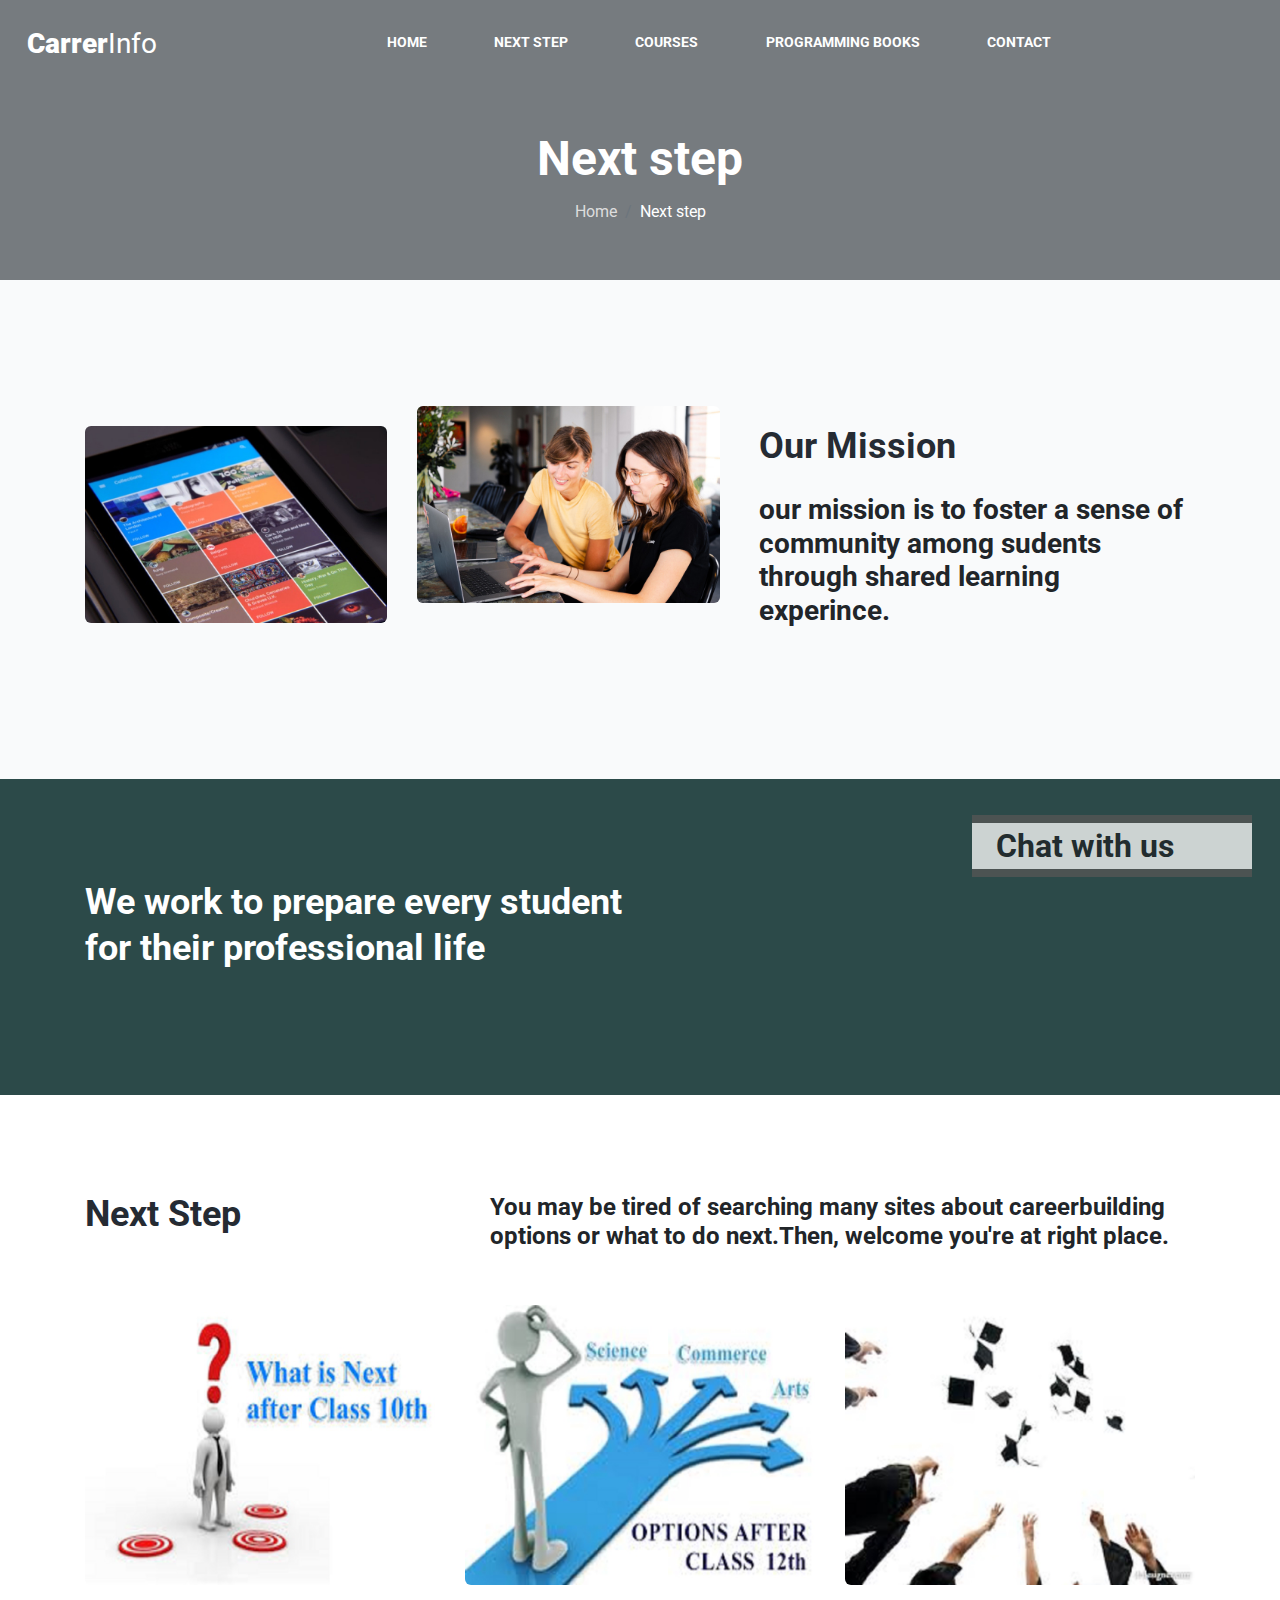
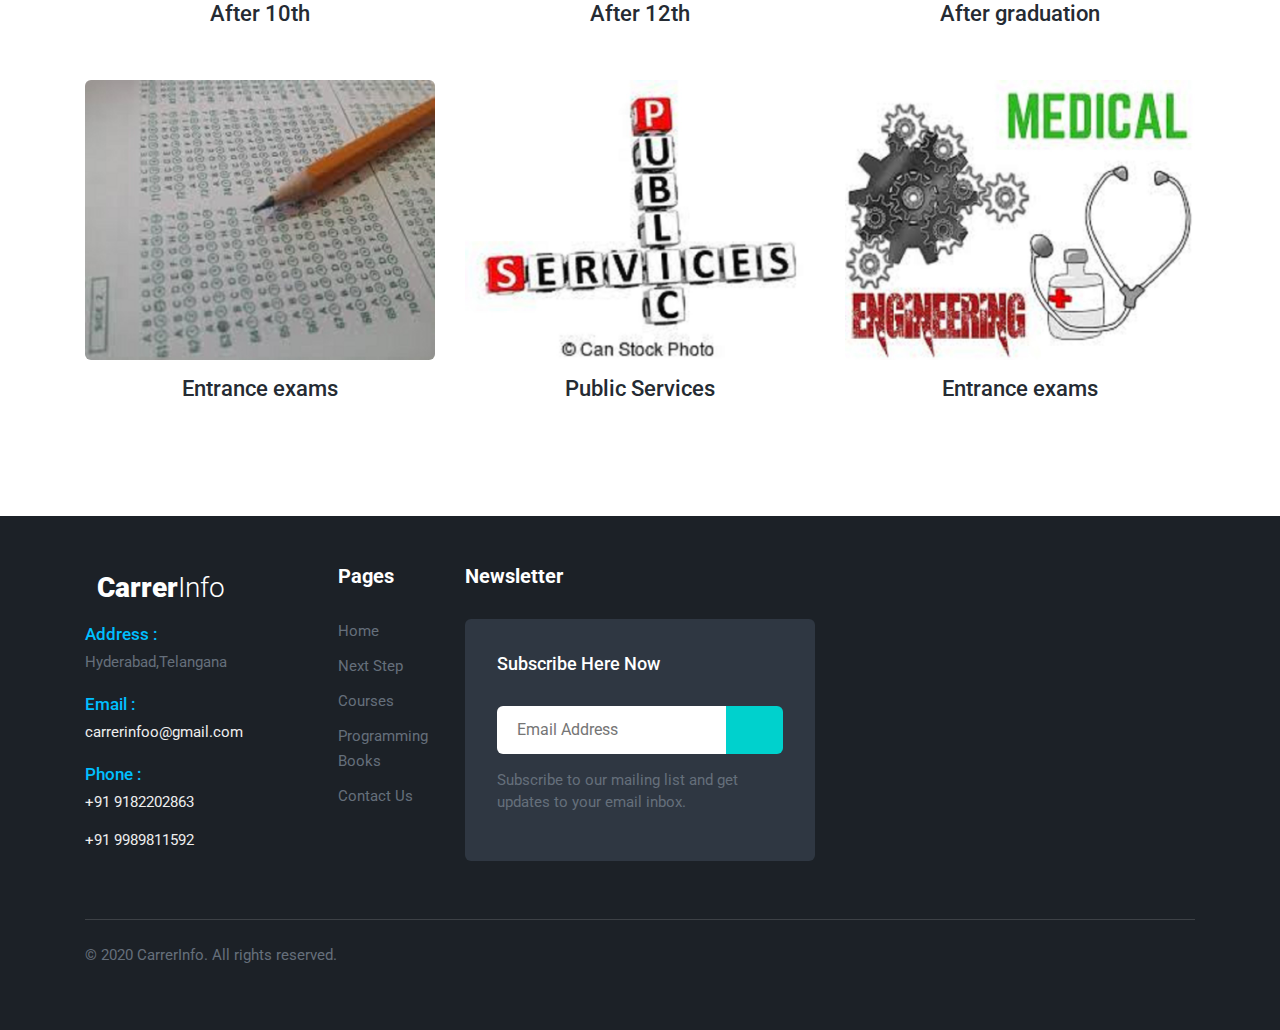
==== commit 08cd20b5: "Update about.html" ====
--- a/about.html
+++ b/about.html
@@ -12,7 +12,7 @@
   <meta name="viewport" content="width=device-width, initial-scale=1, shrink-to-fit=no">
   <title>CarrerInfo-NextStep</title>
   <!-- Template CSS -->
-  <link rel="stylesheet" href="assets/css/style-starter.css">
+  <link rel="stylesheet" href="css/style-starter.css">
   <!-- Template CSS -->
   <link href="//fonts.googleapis.com/css?family=Muli:300,300i,400,500,600,700,800,900&display=swap" rel="stylesheet">
   <link href="//fonts.googleapis.com/css?family=Roboto:300,300i,400,500,700,900&display=swap" rel="stylesheet">
--- a/css/style-starter.css
+++ b/css/style-starter.css
@@ -0,0 +1,11986 @@
+
+/*
+Author: W3layouts
+Author URL: http://w3layouts.com
+ */
+ 
+
+@charset "UTF-8";
+html {
+  scroll-behavior: smooth; }
+
+h1,
+h2,
+h3,
+h4,
+h5,
+h6 {
+  font-family: 'Roboto',Sans-serif;
+  font-weight: 700; }
+
+body,
+body a,
+body li,
+body p, .btn, input {
+  font-family: 'Roboto',Sans-serif; }
+
+body p {
+  line-height: 26px;
+  font-size: 16px;
+  color: #5f5f5f;
+  font-weight: 300; }
+
+ol,
+ul,
+dl {
+  margin-top: 0;
+  margin-bottom: 0rem;
+  padding: 0; }
+
+.form-control:focus {
+  box-shadow: none !important; }
+
+body a:hover {
+  color: 			deepskyblue;
+  transition: 0.3s ease; }
+
+body input, textarea, button, .btn {
+  border-radius: 6px; }
+
+body img {
+  border-radius: 6px; }
+
+.noscroll {
+  overflow: hidden; }
+
+.title-content {
+  align-items: center; }
+
+.title-content .title-info {
+  padding-left: 40px; }
+
+h3.hny-title,
+h3.hny-title.two {
+  font-size: 40px;
+  line-height: 48px;
+  color: #252b33;
+  margin-bottom: 24px;
+  font-weight: 700; }
+
+h3.hny-title.two {
+  color: #fff; }
+
+.button-4-pink {
+  width: 160px;
+  height: 50px;
+  border: 2px solid 			deepskyblue;
+  /* float: left; */
+  text-align: center;
+  cursor: pointer;
+  position: relative;
+  box-sizing: border-box;
+  overflow: hidden;
+  margin: 40px 0 0 0;
+  border-radius: 6px; }
+
+.button-4-pink a {
+  font-size: 16px;
+  color: 			deepskyblue;
+  text-decoration: none;
+  line-height: 45px;
+  transition: all .5s ease;
+  z-index: 2;
+  position: relative;
+  font-weight: 700;
+  display: inline; }
+
+.eff-4-pink {
+  width: 160px;
+  height: 50px;
+  left: -160px;
+  background: 			deepskyblue;
+  position: absolute;
+  transition: all .5s ease-in-out;
+  z-index: 1; }
+
+.button-4-pink:hover .eff-4-pink {
+  left: 0; }
+
+.button-4-pink:hover a {
+  color: #fff; }
+
+@media (max-width: 1280px) {
+  h3.hny-title,
+  h3.hny-title.two {
+    font-size: 36px;
+    line-height: 46px; }
+  body p {
+    font-size: 15px; } }
+
+@media (max-width: 991px) {
+  .title-content .title-info {
+    padding-left: 15px; } }
+
+@media (max-width: 667px) {
+  h3.hny-title,
+  h3.hny-title.two {
+    font-size: 30px;
+    line-height: 40px; }
+  a.read-more-btn.btn {
+    margin-top: 10px; } }
+
+@media (max-width: 480px) {
+  h3.hny-title,
+  h3.hny-title.two {
+    font-size: 28px;
+    line-height: 38px; } }
+
+@media (max-width: 440px) {
+  h3.hny-title,
+  h3.hny-title.two {
+    font-size: 26px;
+    line-height: 36px; } }
+
+/*!
+ *  Font Awesome 4.7.0 by @davegandy - http://fontawesome.io - @fontawesome
+ *  License - http://fontawesome.io/license (Font: SIL OFL 1.1, CSS: MIT License)
+ */
+/* FONT PATH
+ * -------------------------- */
+@font-face {
+  font-family: 'FontAwesome';
+  src: url("../fonts/fontawesome-webfont.eot?v=4.7.0");
+  src: url("../fonts/fontawesome-webfont.eot?#iefix&v=4.7.0") format("embedded-opentype"), url("../fonts/fontawesome-webfont.woff2?v=4.7.0") format("woff2"), url("../fonts/fontawesome-webfont.woff?v=4.7.0") format("woff"), url("../fonts/fontawesome-webfont.ttf?v=4.7.0") format("truetype"), url("../fonts/fontawesome-webfont.svg?v=4.7.0#fontawesomeregular") format("svg");
+  font-weight: normal;
+  font-style: normal; }
+
+.fa {
+  display: inline-block;
+  font: normal normal normal 14px/1 FontAwesome;
+  font-size: inherit;
+  text-rendering: auto;
+  -webkit-font-smoothing: antialiased;
+  -moz-osx-font-smoothing: grayscale; }
+
+/* makes the font 33% larger relative to the icon container */
+.fa-lg {
+  font-size: 1.33333em;
+  line-height: 0.75em;
+  vertical-align: -15%; }
+
+.fa-2x {
+  font-size: 2em; }
+
+.fa-3x {
+  font-size: 3em; }
+
+.fa-4x {
+  font-size: 4em; }
+
+.fa-5x {
+  font-size: 5em; }
+
+.fa-fw {
+  width: 1.28571em;
+  text-align: center; }
+
+.fa-ul {
+  padding-left: 0;
+  margin-left: 2.14286em;
+  list-style-type: none; }
+  .fa-ul > li {
+    position: relative; }
+
+.fa-li {
+  position: absolute;
+  left: -2.14286em;
+  width: 2.14286em;
+  top: 0.14286em;
+  text-align: center; }
+  .fa-li.fa-lg {
+    left: -1.85714em; }
+
+.fa-border {
+  padding: .2em .25em .15em;
+  border: solid 0.08em #eee;
+  border-radius: .1em; }
+
+.fa-pull-left {
+  float: left; }
+
+.fa-pull-right {
+  float: right; }
+
+.fa.fa-pull-left {
+  margin-right: .3em; }
+
+.fa.fa-pull-right {
+  margin-left: .3em; }
+
+/* Deprecated as of 4.4.0 */
+.pull-right {
+  float: right; }
+
+.pull-left {
+  float: left; }
+
+.fa.pull-left {
+  margin-right: .3em; }
+
+.fa.pull-right {
+  margin-left: .3em; }
+
+.fa-spin {
+  -webkit-animation: fa-spin 2s infinite linear;
+  animation: fa-spin 2s infinite linear; }
+
+.fa-pulse {
+  -webkit-animation: fa-spin 1s infinite steps(8);
+  animation: fa-spin 1s infinite steps(8); }
+
+@-webkit-keyframes fa-spin {
+  0% {
+    transform: rotate(0deg); }
+  100% {
+    transform: rotate(359deg); } }
+
+@keyframes fa-spin {
+  0% {
+    transform: rotate(0deg); }
+  100% {
+    transform: rotate(359deg); } }
+
+.fa-rotate-90 {
+  -ms-filter: "progid:DXImageTransform.Microsoft.BasicImage(rotation=1)";
+  transform: rotate(90deg); }
+
+.fa-rotate-180 {
+  -ms-filter: "progid:DXImageTransform.Microsoft.BasicImage(rotation=2)";
+  transform: rotate(180deg); }
+
+.fa-rotate-270 {
+  -ms-filter: "progid:DXImageTransform.Microsoft.BasicImage(rotation=3)";
+  transform: rotate(270deg); }
+
+.fa-flip-horizontal {
+  -ms-filter: "progid:DXImageTransform.Microsoft.BasicImage(rotation=0, mirror=1)";
+  transform: scale(-1, 1); }
+
+.fa-flip-vertical {
+  -ms-filter: "progid:DXImageTransform.Microsoft.BasicImage(rotation=2, mirror=1)";
+  transform: scale(1, -1); }
+
+:root .fa-rotate-90,
+:root .fa-rotate-180,
+:root .fa-rotate-270,
+:root .fa-flip-horizontal,
+:root .fa-flip-vertical {
+  -webkit-filter: none;
+          filter: none; }
+
+.fa-stack {
+  position: relative;
+  display: inline-block;
+  width: 2em;
+  height: 2em;
+  line-height: 2em;
+  vertical-align: middle; }
+
+.fa-stack-1x, .fa-stack-2x {
+  position: absolute;
+  left: 0;
+  width: 100%;
+  text-align: center; }
+
+.fa-stack-1x {
+  line-height: inherit; }
+
+.fa-stack-2x {
+  font-size: 2em; }
+
+.fa-inverse {
+  color: #fff; }
+
+/* Font Awesome uses the Unicode Private Use Area (PUA) to ensure screen
+   readers do not read off random characters that represent icons */
+.fa-glass:before {
+  content: ""; }
+
+.fa-music:before {
+  content: ""; }
+
+.fa-search:before {
+  content: ""; }
+
+.fa-envelope-o:before {
+  content: ""; }
+
+.fa-heart:before {
+  content: ""; }
+
+.fa-star:before {
+  content: ""; }
+
+.fa-star-o:before {
+  content: ""; }
+
+.fa-user:before {
+  content: ""; }
+
+.fa-film:before {
+  content: ""; }
+
+.fa-th-large:before {
+  content: ""; }
+
+.fa-th:before {
+  content: ""; }
+
+.fa-th-list:before {
+  content: ""; }
+
+.fa-check:before {
+  content: ""; }
+
+.fa-remove:before,
+.fa-close:before,
+.fa-times:before {
+  content: ""; }
+
+.fa-search-plus:before {
+  content: ""; }
+
+.fa-search-minus:before {
+  content: ""; }
+
+.fa-power-off:before {
+  content: ""; }
+
+.fa-signal:before {
+  content: ""; }
+
+.fa-gear:before,
+.fa-cog:before {
+  content: ""; }
+
+.fa-trash-o:before {
+  content: ""; }
+
+.fa-home:before {
+  content: ""; }
+
+.fa-file-o:before {
+  content: ""; }
+
+.fa-clock-o:before {
+  content: ""; }
+
+.fa-road:before {
+  content: ""; }
+
+.fa-download:before {
+  content: ""; }
+
+.fa-arrow-circle-o-down:before {
+  content: ""; }
+
+.fa-arrow-circle-o-up:before {
+  content: ""; }
+
+.fa-inbox:before {
+  content: ""; }
+
+.fa-play-circle-o:before {
+  content: ""; }
+
+.fa-rotate-right:before,
+.fa-repeat:before {
+  content: ""; }
+
+.fa-refresh:before {
+  content: ""; }
+
+.fa-list-alt:before {
+  content: ""; }
+
+.fa-lock:before {
+  content: ""; }
+
+.fa-flag:before {
+  content: ""; }
+
+.fa-headphones:before {
+  content: ""; }
+
+.fa-volume-off:before {
+  content: ""; }
+
+.fa-volume-down:before {
+  content: ""; }
+
+.fa-volume-up:before {
+  content: ""; }
+
+.fa-qrcode:before {
+  content: ""; }
+
+.fa-barcode:before {
+  content: ""; }
+
+.fa-tag:before {
+  content: ""; }
+
+.fa-tags:before {
+  content: ""; }
+
+.fa-book:before {
+  content: ""; }
+
+.fa-bookmark:before {
+  content: ""; }
+
+.fa-print:before {
+  content: ""; }
+
+.fa-camera:before {
+  content: ""; }
+
+.fa-font:before {
+  content: ""; }
+
+.fa-bold:before {
+  content: ""; }
+
+.fa-italic:before {
+  content: ""; }
+
+.fa-text-height:before {
+  content: ""; }
+
+.fa-text-width:before {
+  content: ""; }
+
+.fa-align-left:before {
+  content: ""; }
+
+.fa-align-center:before {
+  content: ""; }
+
+.fa-align-right:before {
+  content: ""; }
+
+.fa-align-justify:before {
+  content: ""; }
+
+.fa-list:before {
+  content: ""; }
+
+.fa-dedent:before,
+.fa-outdent:before {
+  content: ""; }
+
+.fa-indent:before {
+  content: ""; }
+
+.fa-video-camera:before {
+  content: ""; }
+
+.fa-photo:before,
+.fa-image:before,
+.fa-picture-o:before {
+  content: ""; }
+
+.fa-pencil:before {
+  content: ""; }
+
+.fa-map-marker:before {
+  content: ""; }
+
+.fa-adjust:before {
+  content: ""; }
+
+.fa-tint:before {
+  content: ""; }
+
+.fa-edit:before,
+.fa-pencil-square-o:before {
+  content: ""; }
+
+.fa-share-square-o:before {
+  content: ""; }
+
+.fa-check-square-o:before {
+  content: ""; }
+
+.fa-arrows:before {
+  content: ""; }
+
+.fa-step-backward:before {
+  content: ""; }
+
+.fa-fast-backward:before {
+  content: ""; }
+
+.fa-backward:before {
+  content: ""; }
+
+.fa-play:before {
+  content: ""; }
+
+.fa-pause:before {
+  content: ""; }
+
+.fa-stop:before {
+  content: ""; }
+
+.fa-forward:before {
+  content: ""; }
+
+.fa-fast-forward:before {
+  content: ""; }
+
+.fa-step-forward:before {
+  content: ""; }
+
+.fa-eject:before {
+  content: ""; }
+
+.fa-chevron-left:before {
+  content: ""; }
+
+.fa-chevron-right:before {
+  content: ""; }
+
+.fa-plus-circle:before {
+  content: ""; }
+
+.fa-minus-circle:before {
+  content: ""; }
+
+.fa-times-circle:before {
+  content: ""; }
+
+.fa-check-circle:before {
+  content: ""; }
+
+.fa-question-circle:before {
+  content: ""; }
+
+.fa-info-circle:before {
+  content: ""; }
+
+.fa-crosshairs:before {
+  content: ""; }
+
+.fa-times-circle-o:before {
+  content: ""; }
+
+.fa-check-circle-o:before {
+  content: ""; }
+
+.fa-ban:before {
+  content: ""; }
+
+.fa-arrow-left:before {
+  content: ""; }
+
+.fa-arrow-right:before {
+  content: ""; }
+
+.fa-arrow-up:before {
+  content: ""; }
+
+.fa-arrow-down:before {
+  content: ""; }
+
+.fa-mail-forward:before,
+.fa-share:before {
+  content: ""; }
+
+.fa-expand:before {
+  content: ""; }
+
+.fa-compress:before {
+  content: ""; }
+
+.fa-plus:before {
+  content: ""; }
+
+.fa-minus:before {
+  content: ""; }
+
+.fa-asterisk:before {
+  content: ""; }
+
+.fa-exclamation-circle:before {
+  content: ""; }
+
+.fa-gift:before {
+  content: ""; }
+
+.fa-leaf:before {
+  content: ""; }
+
+.fa-fire:before {
+  content: ""; }
+
+.fa-eye:before {
+  content: ""; }
+
+.fa-eye-slash:before {
+  content: ""; }
+
+.fa-warning:before,
+.fa-exclamation-triangle:before {
+  content: ""; }
+
+.fa-plane:before {
+  content: ""; }
+
+.fa-calendar:before {
+  content: ""; }
+
+.fa-random:before {
+  content: ""; }
+
+.fa-comment:before {
+  content: ""; }
+
+.fa-magnet:before {
+  content: ""; }
+
+.fa-chevron-up:before {
+  content: ""; }
+
+.fa-chevron-down:before {
+  content: ""; }
+
+.fa-retweet:before {
+  content: ""; }
+
+.fa-shopping-cart:before {
+  content: ""; }
+
+.fa-folder:before {
+  content: ""; }
+
+.fa-folder-open:before {
+  content: ""; }
+
+.fa-arrows-v:before {
+  content: ""; }
+
+.fa-arrows-h:before {
+  content: ""; }
+
+.fa-bar-chart-o:before,
+.fa-bar-chart:before {
+  content: ""; }
+
+.fa-twitter-square:before {
+  content: ""; }
+
+.fa-facebook-square:before {
+  content: ""; }
+
+.fa-camera-retro:before {
+  content: ""; }
+
+.fa-key:before {
+  content: ""; }
+
+.fa-gears:before,
+.fa-cogs:before {
+  content: ""; }
+
+.fa-comments:before {
+  content: ""; }
+
+.fa-thumbs-o-up:before {
+  content: ""; }
+
+.fa-thumbs-o-down:before {
+  content: ""; }
+
+.fa-star-half:before {
+  content: ""; }
+
+.fa-heart-o:before {
+  content: ""; }
+
+.fa-sign-out:before {
+  content: ""; }
+
+.fa-linkedin-square:before {
+  content: ""; }
+
+.fa-thumb-tack:before {
+  content: ""; }
+
+.fa-external-link:before {
+  content: ""; }
+
+.fa-sign-in:before {
+  content: ""; }
+
+.fa-trophy:before {
+  content: ""; }
+
+.fa-github-square:before {
+  content: ""; }
+
+.fa-upload:before {
+  content: ""; }
+
+.fa-lemon-o:before {
+  content: ""; }
+
+.fa-phone:before {
+  content: ""; }
+
+.fa-square-o:before {
+  content: ""; }
+
+.fa-bookmark-o:before {
+  content: ""; }
+
+.fa-phone-square:before {
+  content: ""; }
+
+.fa-twitter:before {
+  content: ""; }
+
+.fa-facebook-f:before,
+.fa-facebook:before {
+  content: ""; }
+
+.fa-github:before {
+  content: ""; }
+
+.fa-unlock:before {
+  content: ""; }
+
+.fa-credit-card:before {
+  content: ""; }
+
+.fa-feed:before,
+.fa-rss:before {
+  content: ""; }
+
+.fa-hdd-o:before {
+  content: ""; }
+
+.fa-bullhorn:before {
+  content: ""; }
+
+.fa-bell:before {
+  content: ""; }
+
+.fa-certificate:before {
+  content: ""; }
+
+.fa-hand-o-right:before {
+  content: ""; }
+
+.fa-hand-o-left:before {
+  content: ""; }
+
+.fa-hand-o-up:before {
+  content: ""; }
+
+.fa-hand-o-down:before {
+  content: ""; }
+
+.fa-arrow-circle-left:before {
+  content: ""; }
+
+.fa-arrow-circle-right:before {
+  content: ""; }
+
+.fa-arrow-circle-up:before {
+  content: ""; }
+
+.fa-arrow-circle-down:before {
+  content: ""; }
+
+.fa-globe:before {
+  content: ""; }
+
+.fa-wrench:before {
+  content: ""; }
+
+.fa-tasks:before {
+  content: ""; }
+
+.fa-filter:before {
+  content: ""; }
+
+.fa-briefcase:before {
+  content: ""; }
+
+.fa-arrows-alt:before {
+  content: ""; }
+
+.fa-group:before,
+.fa-users:before {
+  content: ""; }
+
+.fa-chain:before,
+.fa-link:before {
+  content: ""; }
+
+.fa-cloud:before {
+  content: ""; }
+
+.fa-flask:before {
+  content: ""; }
+
+.fa-cut:before,
+.fa-scissors:before {
+  content: ""; }
+
+.fa-copy:before,
+.fa-files-o:before {
+  content: ""; }
+
+.fa-paperclip:before {
+  content: ""; }
+
+.fa-save:before,
+.fa-floppy-o:before {
+  content: ""; }
+
+.fa-square:before {
+  content: ""; }
+
+.fa-navicon:before,
+.fa-reorder:before,
+.fa-bars:before {
+  content: ""; }
+
+.fa-list-ul:before {
+  content: ""; }
+
+.fa-list-ol:before {
+  content: ""; }
+
+.fa-strikethrough:before {
+  content: ""; }
+
+.fa-underline:before {
+  content: ""; }
+
+.fa-table:before {
+  content: ""; }
+
+.fa-magic:before {
+  content: ""; }
+
+.fa-truck:before {
+  content: ""; }
+
+.fa-pinterest:before {
+  content: ""; }
+
+.fa-pinterest-square:before {
+  content: ""; }
+
+.fa-google-plus-square:before {
+  content: ""; }
+
+.fa-google-plus:before {
+  content: ""; }
+
+.fa-money:before {
+  content: ""; }
+
+.fa-caret-down:before {
+  content: ""; }
+
+.fa-caret-up:before {
+  content: ""; }
+
+.fa-caret-left:before {
+  content: ""; }
+
+.fa-caret-right:before {
+  content: ""; }
+
+.fa-columns:before {
+  content: ""; }
+
+.fa-unsorted:before,
+.fa-sort:before {
+  content: ""; }
+
+.fa-sort-down:before,
+.fa-sort-desc:before {
+  content: ""; }
+
+.fa-sort-up:before,
+.fa-sort-asc:before {
+  content: ""; }
+
+.fa-envelope:before {
+  content: ""; }
+
+.fa-linkedin:before {
+  content: ""; }
+
+.fa-rotate-left:before,
+.fa-undo:before {
+  content: ""; }
+
+.fa-legal:before,
+.fa-gavel:before {
+  content: ""; }
+
+.fa-dashboard:before,
+.fa-tachometer:before {
+  content: ""; }
+
+.fa-comment-o:before {
+  content: ""; }
+
+.fa-comments-o:before {
+  content: ""; }
+
+.fa-flash:before,
+.fa-bolt:before {
+  content: ""; }
+
+.fa-sitemap:before {
+  content: ""; }
+
+.fa-umbrella:before {
+  content: ""; }
+
+.fa-paste:before,
+.fa-clipboard:before {
+  content: ""; }
+
+.fa-lightbulb-o:before {
+  content: ""; }
+
+.fa-exchange:before {
+  content: ""; }
+
+.fa-cloud-download:before {
+  content: ""; }
+
+.fa-cloud-upload:before {
+  content: ""; }
+
+.fa-user-md:before {
+  content: ""; }
+
+.fa-stethoscope:before {
+  content: ""; }
+
+.fa-suitcase:before {
+  content: ""; }
+
+.fa-bell-o:before {
+  content: ""; }
+
+.fa-coffee:before {
+  content: ""; }
+
+.fa-cutlery:before {
+  content: ""; }
+
+.fa-file-text-o:before {
+  content: ""; }
+
+.fa-building-o:before {
+  content: ""; }
+
+.fa-hospital-o:before {
+  content: ""; }
+
+.fa-ambulance:before {
+  content: ""; }
+
+.fa-medkit:before {
+  content: ""; }
+
+.fa-fighter-jet:before {
+  content: ""; }
+
+.fa-beer:before {
+  content: ""; }
+
+.fa-h-square:before {
+  content: ""; }
+
+.fa-plus-square:before {
+  content: ""; }
+
+.fa-angle-double-left:before {
+  content: ""; }
+
+.fa-angle-double-right:before {
+  content: ""; }
+
+.fa-angle-double-up:before {
+  content: ""; }
+
+.fa-angle-double-down:before {
+  content: ""; }
+
+.fa-angle-left:before {
+  content: ""; }
+
+.fa-angle-right:before {
+  content: ""; }
+
+.fa-angle-up:before {
+  content: ""; }
+
+.fa-angle-down:before {
+  content: ""; }
+
+.fa-desktop:before {
+  content: ""; }
+
+.fa-laptop:before {
+  content: ""; }
+
+.fa-tablet:before {
+  content: ""; }
+
+.fa-mobile-phone:before,
+.fa-mobile:before {
+  content: ""; }
+
+.fa-circle-o:before {
+  content: ""; }
+
+.fa-quote-left:before {
+  content: ""; }
+
+.fa-quote-right:before {
+  content: ""; }
+
+.fa-spinner:before {
+  content: ""; }
+
+.fa-circle:before {
+  content: ""; }
+
+.fa-mail-reply:before,
+.fa-reply:before {
+  content: ""; }
+
+.fa-github-alt:before {
+  content: ""; }
+
+.fa-folder-o:before {
+  content: ""; }
+
+.fa-folder-open-o:before {
+  content: ""; }
+
+.fa-smile-o:before {
+  content: ""; }
+
+.fa-frown-o:before {
+  content: ""; }
+
+.fa-meh-o:before {
+  content: ""; }
+
+.fa-gamepad:before {
+  content: ""; }
+
+.fa-keyboard-o:before {
+  content: ""; }
+
+.fa-flag-o:before {
+  content: ""; }
+
+.fa-flag-checkered:before {
+  content: ""; }
+
+.fa-terminal:before {
+  content: ""; }
+
+.fa-code:before {
+  content: ""; }
+
+.fa-mail-reply-all:before,
+.fa-reply-all:before {
+  content: ""; }
+
+.fa-star-half-empty:before,
+.fa-star-half-full:before,
+.fa-star-half-o:before {
+  content: ""; }
+
+.fa-location-arrow:before {
+  content: ""; }
+
+.fa-crop:before {
+  content: ""; }
+
+.fa-code-fork:before {
+  content: ""; }
+
+.fa-unlink:before,
+.fa-chain-broken:before {
+  content: ""; }
+
+.fa-question:before {
+  content: ""; }
+
+.fa-info:before {
+  content: ""; }
+
+.fa-exclamation:before {
+  content: ""; }
+
+.fa-superscript:before {
+  content: ""; }
+
+.fa-subscript:before {
+  content: ""; }
+
+.fa-eraser:before {
+  content: ""; }
+
+.fa-puzzle-piece:before {
+  content: ""; }
+
+.fa-microphone:before {
+  content: ""; }
+
+.fa-microphone-slash:before {
+  content: ""; }
+
+.fa-shield:before {
+  content: ""; }
+
+.fa-calendar-o:before {
+  content: ""; }
+
+.fa-fire-extinguisher:before {
+  content: ""; }
+
+.fa-rocket:before {
+  content: ""; }
+
+.fa-maxcdn:before {
+  content: ""; }
+
+.fa-chevron-circle-left:before {
+  content: ""; }
+
+.fa-chevron-circle-right:before {
+  content: ""; }
+
+.fa-chevron-circle-up:before {
+  content: ""; }
+
+.fa-chevron-circle-down:before {
+  content: ""; }
+
+.fa-html5:before {
+  content: ""; }
+
+.fa-css3:before {
+  content: ""; }
+
+.fa-anchor:before {
+  content: ""; }
+
+.fa-unlock-alt:before {
+  content: ""; }
+
+.fa-bullseye:before {
+  content: ""; }
+
+.fa-ellipsis-h:before {
+  content: ""; }
+
+.fa-ellipsis-v:before {
+  content: ""; }
+
+.fa-rss-square:before {
+  content: ""; }
+
+.fa-play-circle:before {
+  content: ""; }
+
+.fa-ticket:before {
+  content: ""; }
+
+.fa-minus-square:before {
+  content: ""; }
+
+.fa-minus-square-o:before {
+  content: ""; }
+
+.fa-level-up:before {
+  content: ""; }
+
+.fa-level-down:before {
+  content: ""; }
+
+.fa-check-square:before {
+  content: ""; }
+
+.fa-pencil-square:before {
+  content: ""; }
+
+.fa-external-link-square:before {
+  content: ""; }
+
+.fa-share-square:before {
+  content: ""; }
+
+.fa-compass:before {
+  content: ""; }
+
+.fa-toggle-down:before,
+.fa-caret-square-o-down:before {
+  content: ""; }
+
+.fa-toggle-up:before,
+.fa-caret-square-o-up:before {
+  content: ""; }
+
+.fa-toggle-right:before,
+.fa-caret-square-o-right:before {
+  content: ""; }
+
+.fa-euro:before,
+.fa-eur:before {
+  content: ""; }
+
+.fa-gbp:before {
+  content: ""; }
+
+.fa-dollar:before,
+.fa-usd:before {
+  content: ""; }
+
+.fa-rupee:before,
+.fa-inr:before {
+  content: ""; }
+
+.fa-cny:before,
+.fa-rmb:before,
+.fa-yen:before,
+.fa-jpy:before {
+  content: ""; }
+
+.fa-ruble:before,
+.fa-rouble:before,
+.fa-rub:before {
+  content: ""; }
+
+.fa-won:before,
+.fa-krw:before {
+  content: ""; }
+
+.fa-bitcoin:before,
+.fa-btc:before {
+  content: ""; }
+
+.fa-file:before {
+  content: ""; }
+
+.fa-file-text:before {
+  content: ""; }
+
+.fa-sort-alpha-asc:before {
+  content: ""; }
+
+.fa-sort-alpha-desc:before {
+  content: ""; }
+
+.fa-sort-amount-asc:before {
+  content: ""; }
+
+.fa-sort-amount-desc:before {
+  content: ""; }
+
+.fa-sort-numeric-asc:before {
+  content: ""; }
+
+.fa-sort-numeric-desc:before {
+  content: ""; }
+
+.fa-thumbs-up:before {
+  content: ""; }
+
+.fa-thumbs-down:before {
+  content: ""; }
+
+.fa-youtube-square:before {
+  content: ""; }
+
+.fa-youtube:before {
+  content: ""; }
+
+.fa-xing:before {
+  content: ""; }
+
+.fa-xing-square:before {
+  content: ""; }
+
+.fa-youtube-play:before {
+  content: ""; }
+
+.fa-dropbox:before {
+  content: ""; }
+
+.fa-stack-overflow:before {
+  content: ""; }
+
+.fa-instagram:before {
+  content: ""; }
+
+.fa-flickr:before {
+  content: ""; }
+
+.fa-adn:before {
+  content: ""; }
+
+.fa-bitbucket:before {
+  content: ""; }
+
+.fa-bitbucket-square:before {
+  content: ""; }
+
+.fa-tumblr:before {
+  content: ""; }
+
+.fa-tumblr-square:before {
+  content: ""; }
+
+.fa-long-arrow-down:before {
+  content: ""; }
+
+.fa-long-arrow-up:before {
+  content: ""; }
+
+.fa-long-arrow-left:before {
+  content: ""; }
+
+.fa-long-arrow-right:before {
+  content: ""; }
+
+.fa-apple:before {
+  content: ""; }
+
+.fa-windows:before {
+  content: ""; }
+
+.fa-android:before {
+  content: ""; }
+
+.fa-linux:before {
+  content: ""; }
+
+.fa-dribbble:before {
+  content: ""; }
+
+.fa-skype:before {
+  content: ""; }
+
+.fa-foursquare:before {
+  content: ""; }
+
+.fa-trello:before {
+  content: ""; }
+
+.fa-female:before {
+  content: ""; }
+
+.fa-male:before {
+  content: ""; }
+
+.fa-gittip:before,
+.fa-gratipay:before {
+  content: ""; }
+
+.fa-sun-o:before {
+  content: ""; }
+
+.fa-moon-o:before {
+  content: ""; }
+
+.fa-archive:before {
+  content: ""; }
+
+.fa-bug:before {
+  content: ""; }
+
+.fa-vk:before {
+  content: ""; }
+
+.fa-weibo:before {
+  content: ""; }
+
+.fa-renren:before {
+  content: ""; }
+
+.fa-pagelines:before {
+  content: ""; }
+
+.fa-stack-exchange:before {
+  content: ""; }
+
+.fa-arrow-circle-o-right:before {
+  content: ""; }
+
+.fa-arrow-circle-o-left:before {
+  content: ""; }
+
+.fa-toggle-left:before,
+.fa-caret-square-o-left:before {
+  content: ""; }
+
+.fa-dot-circle-o:before {
+  content: ""; }
+
+.fa-wheelchair:before {
+  content: ""; }
+
+.fa-vimeo-square:before {
+  content: ""; }
+
+.fa-turkish-lira:before,
+.fa-try:before {
+  content: ""; }
+
+.fa-plus-square-o:before {
+  content: ""; }
+
+.fa-space-shuttle:before {
+  content: ""; }
+
+.fa-slack:before {
+  content: ""; }
+
+.fa-envelope-square:before {
+  content: ""; }
+
+.fa-wordpress:before {
+  content: ""; }
+
+.fa-openid:before {
+  content: ""; }
+
+.fa-institution:before,
+.fa-bank:before,
+.fa-university:before {
+  content: ""; }
+
+.fa-mortar-board:before,
+.fa-graduation-cap:before {
+  content: ""; }
+
+.fa-yahoo:before {
+  content: ""; }
+
+.fa-google:before {
+  content: ""; }
+
+.fa-reddit:before {
+  content: ""; }
+
+.fa-reddit-square:before {
+  content: ""; }
+
+.fa-stumbleupon-circle:before {
+  content: ""; }
+
+.fa-stumbleupon:before {
+  content: ""; }
+
+.fa-delicious:before {
+  content: ""; }
+
+.fa-digg:before {
+  content: ""; }
+
+.fa-pied-piper-pp:before {
+  content: ""; }
+
+.fa-pied-piper-alt:before {
+  content: ""; }
+
+.fa-drupal:before {
+  content: ""; }
+
+.fa-joomla:before {
+  content: ""; }
+
+.fa-language:before {
+  content: ""; }
+
+.fa-fax:before {
+  content: ""; }
+
+.fa-building:before {
+  content: ""; }
+
+.fa-child:before {
+  content: ""; }
+
+.fa-paw:before {
+  content: ""; }
+
+.fa-spoon:before {
+  content: ""; }
+
+.fa-cube:before {
+  content: ""; }
+
+.fa-cubes:before {
+  content: ""; }
+
+.fa-behance:before {
+  content: ""; }
+
+.fa-behance-square:before {
+  content: ""; }
+
+.fa-steam:before {
+  content: ""; }
+
+.fa-steam-square:before {
+  content: ""; }
+
+.fa-recycle:before {
+  content: ""; }
+
+.fa-automobile:before,
+.fa-car:before {
+  content: ""; }
+
+.fa-cab:before,
+.fa-taxi:before {
+  content: ""; }
+
+.fa-tree:before {
+  content: ""; }
+
+.fa-spotify:before {
+  content: ""; }
+
+.fa-deviantart:before {
+  content: ""; }
+
+.fa-soundcloud:before {
+  content: ""; }
+
+.fa-database:before {
+  content: ""; }
+
+.fa-file-pdf-o:before {
+  content: ""; }
+
+.fa-file-word-o:before {
+  content: ""; }
+
+.fa-file-excel-o:before {
+  content: ""; }
+
+.fa-file-powerpoint-o:before {
+  content: ""; }
+
+.fa-file-photo-o:before,
+.fa-file-picture-o:before,
+.fa-file-image-o:before {
+  content: ""; }
+
+.fa-file-zip-o:before,
+.fa-file-archive-o:before {
+  content: ""; }
+
+.fa-file-sound-o:before,
+.fa-file-audio-o:before {
+  content: ""; }
+
+.fa-file-movie-o:before,
+.fa-file-video-o:before {
+  content: ""; }
+
+.fa-file-code-o:before {
+  content: ""; }
+
+.fa-vine:before {
+  content: ""; }
+
+.fa-codepen:before {
+  content: ""; }
+
+.fa-jsfiddle:before {
+  content: ""; }
+
+.fa-life-bouy:before,
+.fa-life-buoy:before,
+.fa-life-saver:before,
+.fa-support:before,
+.fa-life-ring:before {
+  content: ""; }
+
+.fa-circle-o-notch:before {
+  content: ""; }
+
+.fa-ra:before,
+.fa-resistance:before,
+.fa-rebel:before {
+  content: ""; }
+
+.fa-ge:before,
+.fa-empire:before {
+  content: ""; }
+
+.fa-git-square:before {
+  content: ""; }
+
+.fa-git:before {
+  content: ""; }
+
+.fa-y-combinator-square:before,
+.fa-yc-square:before,
+.fa-hacker-news:before {
+  content: ""; }
+
+.fa-tencent-weibo:before {
+  content: ""; }
+
+.fa-qq:before {
+  content: ""; }
+
+.fa-wechat:before,
+.fa-weixin:before {
+  content: ""; }
+
+.fa-send:before,
+.fa-paper-plane:before {
+  content: ""; }
+
+.fa-send-o:before,
+.fa-paper-plane-o:before {
+  content: ""; }
+
+.fa-history:before {
+  content: ""; }
+
+.fa-circle-thin:before {
+  content: ""; }
+
+.fa-header:before {
+  content: ""; }
+
+.fa-paragraph:before {
+  content: ""; }
+
+.fa-sliders:before {
+  content: ""; }
+
+.fa-share-alt:before {
+  content: ""; }
+
+.fa-share-alt-square:before {
+  content: ""; }
+
+.fa-bomb:before {
+  content: ""; }
+
+.fa-soccer-ball-o:before,
+.fa-futbol-o:before {
+  content: ""; }
+
+.fa-tty:before {
+  content: ""; }
+
+.fa-binoculars:before {
+  content: ""; }
+
+.fa-plug:before {
+  content: ""; }
+
+.fa-slideshare:before {
+  content: ""; }
+
+.fa-twitch:before {
+  content: ""; }
+
+.fa-yelp:before {
+  content: ""; }
+
+.fa-newspaper-o:before {
+  content: ""; }
+
+.fa-wifi:before {
+  content: ""; }
+
+.fa-calculator:before {
+  content: ""; }
+
+.fa-paypal:before {
+  content: ""; }
+
+.fa-google-wallet:before {
+  content: ""; }
+
+.fa-cc-visa:before {
+  content: ""; }
+
+.fa-cc-mastercard:before {
+  content: ""; }
+
+.fa-cc-discover:before {
+  content: ""; }
+
+.fa-cc-amex:before {
+  content: ""; }
+
+.fa-cc-paypal:before {
+  content: ""; }
+
+.fa-cc-stripe:before {
+  content: ""; }
+
+.fa-bell-slash:before {
+  content: ""; }
+
+.fa-bell-slash-o:before {
+  content: ""; }
+
+.fa-trash:before {
+  content: ""; }
+
+.fa-copyright:before {
+  content: ""; }
+
+.fa-at:before {
+  content: ""; }
+
+.fa-eyedropper:before {
+  content: ""; }
+
+.fa-paint-brush:before {
+  content: ""; }
+
+.fa-birthday-cake:before {
+  content: ""; }
+
+.fa-area-chart:before {
+  content: ""; }
+
+.fa-pie-chart:before {
+  content: ""; }
+
+.fa-line-chart:before {
+  content: ""; }
+
+.fa-lastfm:before {
+  content: ""; }
+
+.fa-lastfm-square:before {
+  content: ""; }
+
+.fa-toggle-off:before {
+  content: ""; }
+
+.fa-toggle-on:before {
+  content: ""; }
+
+.fa-bicycle:before {
+  content: ""; }
+
+.fa-bus:before {
+  content: ""; }
+
+.fa-ioxhost:before {
+  content: ""; }
+
+.fa-angellist:before {
+  content: ""; }
+
+.fa-cc:before {
+  content: ""; }
+
+.fa-shekel:before,
+.fa-sheqel:before,
+.fa-ils:before {
+  content: ""; }
+
+.fa-meanpath:before {
+  content: ""; }
+
+.fa-buysellads:before {
+  content: ""; }
+
+.fa-connectdevelop:before {
+  content: ""; }
+
+.fa-dashcube:before {
+  content: ""; }
+
+.fa-forumbee:before {
+  content: ""; }
+
+.fa-leanpub:before {
+  content: ""; }
+
+.fa-sellsy:before {
+  content: ""; }
+
+.fa-shirtsinbulk:before {
+  content: ""; }
+
+.fa-simplybuilt:before {
+  content: ""; }
+
+.fa-skyatlas:before {
+  content: ""; }
+
+.fa-cart-plus:before {
+  content: ""; }
+
+.fa-cart-arrow-down:before {
+  content: ""; }
+
+.fa-diamond:before {
+  content: ""; }
+
+.fa-ship:before {
+  content: ""; }
+
+.fa-user-secret:before {
+  content: ""; }
+
+.fa-motorcycle:before {
+  content: ""; }
+
+.fa-street-view:before {
+  content: ""; }
+
+.fa-heartbeat:before {
+  content: ""; }
+
+.fa-venus:before {
+  content: ""; }
+
+.fa-mars:before {
+  content: ""; }
+
+.fa-mercury:before {
+  content: ""; }
+
+.fa-intersex:before,
+.fa-transgender:before {
+  content: ""; }
+
+.fa-transgender-alt:before {
+  content: ""; }
+
+.fa-venus-double:before {
+  content: ""; }
+
+.fa-mars-double:before {
+  content: ""; }
+
+.fa-venus-mars:before {
+  content: ""; }
+
+.fa-mars-stroke:before {
+  content: ""; }
+
+.fa-mars-stroke-v:before {
+  content: ""; }
+
+.fa-mars-stroke-h:before {
+  content: ""; }
+
+.fa-neuter:before {
+  content: ""; }
+
+.fa-genderless:before {
+  content: ""; }
+
+.fa-facebook-official:before {
+  content: ""; }
+
+.fa-pinterest-p:before {
+  content: ""; }
+
+.fa-whatsapp:before {
+  content: ""; }
+
+.fa-server:before {
+  content: ""; }
+
+.fa-user-plus:before {
+  content: ""; }
+
+.fa-user-times:before {
+  content: ""; }
+
+.fa-hotel:before,
+.fa-bed:before {
+  content: ""; }
+
+.fa-viacoin:before {
+  content: ""; }
+
+.fa-train:before {
+  content: ""; }
+
+.fa-subway:before {
+  content: ""; }
+
+.fa-medium:before {
+  content: ""; }
+
+.fa-yc:before,
+.fa-y-combinator:before {
+  content: ""; }
+
+.fa-optin-monster:before {
+  content: ""; }
+
+.fa-opencart:before {
+  content: ""; }
+
+.fa-expeditedssl:before {
+  content: ""; }
+
+.fa-battery-4:before,
+.fa-battery:before,
+.fa-battery-full:before {
+  content: ""; }
+
+.fa-battery-3:before,
+.fa-battery-three-quarters:before {
+  content: ""; }
+
+.fa-battery-2:before,
+.fa-battery-half:before {
+  content: ""; }
+
+.fa-battery-1:before,
+.fa-battery-quarter:before {
+  content: ""; }
+
+.fa-battery-0:before,
+.fa-battery-empty:before {
+  content: ""; }
+
+.fa-mouse-pointer:before {
+  content: ""; }
+
+.fa-i-cursor:before {
+  content: ""; }
+
+.fa-object-group:before {
+  content: ""; }
+
+.fa-object-ungroup:before {
+  content: ""; }
+
+.fa-sticky-note:before {
+  content: ""; }
+
+.fa-sticky-note-o:before {
+  content: ""; }
+
+.fa-cc-jcb:before {
+  content: ""; }
+
+.fa-cc-diners-club:before {
+  content: ""; }
+
+.fa-clone:before {
+  content: ""; }
+
+.fa-balance-scale:before {
+  content: ""; }
+
+.fa-hourglass-o:before {
+  content: ""; }
+
+.fa-hourglass-1:before,
+.fa-hourglass-start:before {
+  content: ""; }
+
+.fa-hourglass-2:before,
+.fa-hourglass-half:before {
+  content: ""; }
+
+.fa-hourglass-3:before,
+.fa-hourglass-end:before {
+  content: ""; }
+
+.fa-hourglass:before {
+  content: ""; }
+
+.fa-hand-grab-o:before,
+.fa-hand-rock-o:before {
+  content: ""; }
+
+.fa-hand-stop-o:before,
+.fa-hand-paper-o:before {
+  content: ""; }
+
+.fa-hand-scissors-o:before {
+  content: ""; }
+
+.fa-hand-lizard-o:before {
+  content: ""; }
+
+.fa-hand-spock-o:before {
+  content: ""; }
+
+.fa-hand-pointer-o:before {
+  content: ""; }
+
+.fa-hand-peace-o:before {
+  content: ""; }
+
+.fa-trademark:before {
+  content: ""; }
+
+.fa-registered:before {
+  content: ""; }
+
+.fa-creative-commons:before {
+  content: ""; }
+
+.fa-gg:before {
+  content: ""; }
+
+.fa-gg-circle:before {
+  content: ""; }
+
+.fa-tripadvisor:before {
+  content: ""; }
+
+.fa-odnoklassniki:before {
+  content: ""; }
+
+.fa-odnoklassniki-square:before {
+  content: ""; }
+
+.fa-get-pocket:before {
+  content: ""; }
+
+.fa-wikipedia-w:before {
+  content: ""; }
+
+.fa-safari:before {
+  content: ""; }
+
+.fa-chrome:before {
+  content: ""; }
+
+.fa-firefox:before {
+  content: ""; }
+
+.fa-opera:before {
+  content: ""; }
+
+.fa-internet-explorer:before {
+  content: ""; }
+
+.fa-tv:before,
+.fa-television:before {
+  content: ""; }
+
+.fa-contao:before {
+  content: ""; }
+
+.fa-500px:before {
+  content: ""; }
+
+.fa-amazon:before {
+  content: ""; }
+
+.fa-calendar-plus-o:before {
+  content: ""; }
+
+.fa-calendar-minus-o:before {
+  content: ""; }
+
+.fa-calendar-times-o:before {
+  content: ""; }
+
+.fa-calendar-check-o:before {
+  content: ""; }
+
+.fa-industry:before {
+  content: ""; }
+
+.fa-map-pin:before {
+  content: ""; }
+
+.fa-map-signs:before {
+  content: ""; }
+
+.fa-map-o:before {
+  content: ""; }
+
+.fa-map:before {
+  content: ""; }
+
+.fa-commenting:before {
+  content: ""; }
+
+.fa-commenting-o:before {
+  content: ""; }
+
+.fa-houzz:before {
+  content: ""; }
+
+.fa-vimeo:before {
+  content: ""; }
+
+.fa-black-tie:before {
+  content: ""; }
+
+.fa-fonticons:before {
+  content: ""; }
+
+.fa-reddit-alien:before {
+  content: ""; }
+
+.fa-edge:before {
+  content: ""; }
+
+.fa-credit-card-alt:before {
+  content: ""; }
+
+.fa-codiepie:before {
+  content: ""; }
+
+.fa-modx:before {
+  content: ""; }
+
+.fa-fort-awesome:before {
+  content: ""; }
+
+.fa-usb:before {
+  content: ""; }
+
+.fa-product-hunt:before {
+  content: ""; }
+
+.fa-mixcloud:before {
+  content: ""; }
+
+.fa-scribd:before {
+  content: ""; }
+
+.fa-pause-circle:before {
+  content: ""; }
+
+.fa-pause-circle-o:before {
+  content: ""; }
+
+.fa-stop-circle:before {
+  content: ""; }
+
+.fa-stop-circle-o:before {
+  content: ""; }
+
+.fa-shopping-bag:before {
+  content: ""; }
+
+.fa-shopping-basket:before {
+  content: ""; }
+
+.fa-hashtag:before {
+  content: ""; }
+
+.fa-bluetooth:before {
+  content: ""; }
+
+.fa-bluetooth-b:before {
+  content: ""; }
+
+.fa-percent:before {
+  content: ""; }
+
+.fa-gitlab:before {
+  content: ""; }
+
+.fa-wpbeginner:before {
+  content: ""; }
+
+.fa-wpforms:before {
+  content: ""; }
+
+.fa-envira:before {
+  content: ""; }
+
+.fa-universal-access:before {
+  content: ""; }
+
+.fa-wheelchair-alt:before {
+  content: ""; }
+
+.fa-question-circle-o:before {
+  content: ""; }
+
+.fa-blind:before {
+  content: ""; }
+
+.fa-audio-description:before {
+  content: ""; }
+
+.fa-volume-control-phone:before {
+  content: ""; }
+
+.fa-braille:before {
+  content: ""; }
+
+.fa-assistive-listening-systems:before {
+  content: ""; }
+
+.fa-asl-interpreting:before,
+.fa-american-sign-language-interpreting:before {
+  content: ""; }
+
+.fa-deafness:before,
+.fa-hard-of-hearing:before,
+.fa-deaf:before {
+  content: ""; }
+
+.fa-glide:before {
+  content: ""; }
+
+.fa-glide-g:before {
+  content: ""; }
+
+.fa-signing:before,
+.fa-sign-language:before {
+  content: ""; }
+
+.fa-low-vision:before {
+  content: ""; }
+
+.fa-viadeo:before {
+  content: ""; }
+
+.fa-viadeo-square:before {
+  content: ""; }
+
+.fa-snapchat:before {
+  content: ""; }
+
+.fa-snapchat-ghost:before {
+  content: ""; }
+
+.fa-snapchat-square:before {
+  content: ""; }
+
+.fa-pied-piper:before {
+  content: ""; }
+
+.fa-first-order:before {
+  content: ""; }
+
+.fa-yoast:before {
+  content: ""; }
+
+.fa-themeisle:before {
+  content: ""; }
+
+.fa-google-plus-circle:before,
+.fa-google-plus-official:before {
+  content: ""; }
+
+.fa-fa:before,
+.fa-font-awesome:before {
+  content: ""; }
+
+.fa-handshake-o:before {
+  content: ""; }
+
+.fa-envelope-open:before {
+  content: ""; }
+
+.fa-envelope-open-o:before {
+  content: ""; }
+
+.fa-linode:before {
+  content: ""; }
+
+.fa-address-book:before {
+  content: ""; }
+
+.fa-address-book-o:before {
+  content: ""; }
+
+.fa-vcard:before,
+.fa-address-card:before {
+  content: ""; }
+
+.fa-vcard-o:before,
+.fa-address-card-o:before {
+  content: ""; }
+
+.fa-user-circle:before {
+  content: ""; }
+
+.fa-user-circle-o:before {
+  content: ""; }
+
+.fa-user-o:before {
+  content: ""; }
+
+.fa-id-badge:before {
+  content: ""; }
+
+.fa-drivers-license:before,
+.fa-id-card:before {
+  content: ""; }
+
+.fa-drivers-license-o:before,
+.fa-id-card-o:before {
+  content: ""; }
+
+.fa-quora:before {
+  content: ""; }
+
+.fa-free-code-camp:before {
+  content: ""; }
+
+.fa-telegram:before {
+  content: ""; }
+
+.fa-thermometer-4:before,
+.fa-thermometer:before,
+.fa-thermometer-full:before {
+  content: ""; }
+
+.fa-thermometer-3:before,
+.fa-thermometer-three-quarters:before {
+  content: ""; }
+
+.fa-thermometer-2:before,
+.fa-thermometer-half:before {
+  content: ""; }
+
+.fa-thermometer-1:before,
+.fa-thermometer-quarter:before {
+  content: ""; }
+
+.fa-thermometer-0:before,
+.fa-thermometer-empty:before {
+  content: ""; }
+
+.fa-shower:before {
+  content: ""; }
+
+.fa-bathtub:before,
+.fa-s15:before,
+.fa-bath:before {
+  content: ""; }
+
+.fa-podcast:before {
+  content: ""; }
+
+.fa-window-maximize:before {
+  content: ""; }
+
+.fa-window-minimize:before {
+  content: ""; }
+
+.fa-window-restore:before {
+  content: ""; }
+
+.fa-times-rectangle:before,
+.fa-window-close:before {
+  content: ""; }
+
+.fa-times-rectangle-o:before,
+.fa-window-close-o:before {
+  content: ""; }
+
+.fa-bandcamp:before {
+  content: ""; }
+
+.fa-grav:before {
+  content: ""; }
+
+.fa-etsy:before {
+  content: ""; }
+
+.fa-imdb:before {
+  content: ""; }
+
+.fa-ravelry:before {
+  content: ""; }
+
+.fa-eercast:before {
+  content: ""; }
+
+.fa-microchip:before {
+  content: ""; }
+
+.fa-snowflake-o:before {
+  content: ""; }
+
+.fa-superpowers:before {
+  content: ""; }
+
+.fa-wpexplorer:before {
+  content: ""; }
+
+.fa-meetup:before {
+  content: ""; }
+
+.sr-only {
+  position: absolute;
+  width: 1px;
+  height: 1px;
+  padding: 0;
+  margin: -1px;
+  overflow: hidden;
+  clip: rect(0, 0, 0, 0);
+  border: 0; }
+
+.sr-only-focusable:active, .sr-only-focusable:focus {
+  position: static;
+  width: auto;
+  height: auto;
+  margin: 0;
+  overflow: visible;
+  clip: auto; }
+
+.w3l-top-header-content {
+  /*--/top-hd--*/
+  /*--//top-hd--*/
+  /*---*/
+  /*--//nav--*/ }
+  .w3l-top-header-content .top-hd {
+    background: #252b33; }
+  .w3l-top-header-content a.sign-in {
+    background: 			deepskyblue;
+    display: inline-block;
+    padding: 10px 30px; }
+  .w3l-top-header-content .social-top li {
+    display: inline-block; }
+  .w3l-top-header-content .social-top li a {
+    font-size: 16px;
+    color: #fff;
+    margin-right: 10px; }
+  .w3l-top-header-content .social-top li a:hover {
+    color: 			deepskyblue; }
+  .w3l-top-header-content .social-top {
+    text-align: left; }
+  .w3l-top-header-content .social-top li a.sign-in:hover {
+    opacity: 0.9;
+    color: #fff; }
+  .w3l-top-header-content .accounts {
+    align-items: center;
+    display: flex;
+    justify-content: flex-end; }
+  .w3l-top-header-content .top-head li {
+    font-size: 16px;
+    line-height: 24px;
+    color: #fff;
+    margin: 0px 10px;
+    display: inline-block; }
+  .w3l-top-header-content .accounts li:nth-child(1) {
+    margin-left: 0; }
+  .w3l-top-header-content .top-head li span.fa {
+    font-size: 16px;
+    color: #fff;
+    text-align: center;
+    margin-right: 10px; }
+  .w3l-top-header-content ul li {
+    display: inline-block; }
+  .w3l-top-header-content .accounts li span.fa {
+    margin-right: 10px; }
+  .w3l-top-header-content .accounts li {
+    display: inline-block;
+    margin: 0 30px;
+    font-size: 14px;
+    line-height: 24px;
+    color: #fff; }
+  .w3l-top-header-content .accounts li a {
+    color: #fff; }
+  .w3l-top-header-content .accounts li a:hover {
+    opacity: 0.9; }
+  .w3l-top-header-content .accounts li:nth-child(3) {
+    margin-right: 0; }
+  @media (max-width: 1280px) {
+    .w3l-top-header-content .accounts li {
+      margin: 0 6px; } }
+  @media (max-width: 767px) {
+    .w3l-top-header-content .social-top, .w3l-top-header-content .accounts {
+      justify-content: space-around;
+      margin-bottom: 10px; } }
+  @media (max-width: 1080px) {
+    .w3l-top-header-content .accounts li {
+      margin: 0 6px; } }
+  @media (max-width: 600px) {
+    .w3l-top-header-content .accounts li {
+      font-size: 13px; }
+    .w3l-top-header-content .accounts li {
+      margin: 0px 2px; } }
+  @media (max-width: 440px) {
+    .w3l-top-header-content .accounts li {
+      margin: 0px 0px; }
+    .w3l-top-header-content li.top_li:nth-child(2) {
+      margin-left: 2px; } }
+
+.w3l-banner-slider-main {
+  /*--/header--*/
+  /*--/nav--*/
+  /*---*/
+  /* stroke */
+  /* Keyframes */
+  /*---*/
+  /* Keyframes */
+  /*--placeholder-color--*/
+  /*--//placeholder-color--*/
+  /*---*/
+  /*--/header--*/
+  /*--/slider--*/
+  /*--//slider--*/
+  /*--//responsive design --*/ }
+  .w3l-banner-slider-main .bannerhny-content {
+    position: relative; }
+  .w3l-banner-slider-main header.top-headerhny {
+    position: absolute;
+    z-index: 9;
+    width: 100%;
+    margin: 0 auto;
+    left: 0;
+    right: 0; }
+  .w3l-banner-slider-main .navbar-expand-lg .navbar-nav .dropdown-menu {
+    transform: translateX(-50px); }
+  .w3l-banner-slider-main .dropdown-item:hover,
+  .w3l-banner-slider-main .dropdown-item:focus {
+    color: 			deepskyblue;
+    text-decoration: none;
+    background-color: transparent; }
+  .w3l-banner-slider-main nav.navbar {
+    background-color: transparent;
+    padding: 20px 0; }
+  .w3l-banner-slider-main a.navbar-brand {
+    color: #fff;
+    font-size: 28px;
+    padding: 0; }
+  .w3l-banner-slider-main a.navbar-brand span.fa {
+    color: 			deepskyblue;
+    vertical-align: super;
+    transform: rotate(-40deg);
+    margin-right: -10px;
+    z-index: -1; }
+  .w3l-banner-slider-main label.lohny {
+    font-weight: 900;
+    margin: 0; }
+  .w3l-banner-slider-main .navbar-light .navbar-brand:hover, .w3l-banner-slider-main .navbar-brand:focus {
+    color: #fff;
+    opacity: 0.9; }
+  .w3l-banner-slider-main .navbar-light .navbar-nav .nav-link {
+    padding: 0.6em 1.4em;
+    color: #fff;
+    background: transparent;
+    text-transform: uppercase;
+    font-size: 14px;
+    font-weight: 700; }
+  .w3l-banner-slider-main .navbar-light .navbar-nav .show > .nav-link,
+  .w3l-banner-slider-main .navbar-light .navbar-nav .active > .nav-link,
+  .w3l-banner-slider-main .navbar-light .navbar-nav .nav-link.show,
+  .w3l-banner-slider-main .navbar-light .navbar-nav .nav-link.active,
+  .w3l-banner-slider-main .navbar-light .navbar-nav .nav-link:hover,
+  .w3l-banner-slider-main .navbar-light .navbar-nav .nav-link:focus {
+    background: transparent;
+    color: #fff; }
+  .w3l-banner-slider-main .dropdown-menu {
+    margin: 0;
+    padding: 0; }
+  .w3l-banner-slider-main nav ul {
+    list-style: none;
+    text-align: center; }
+  .w3l-banner-slider-main nav ul li {
+    display: inline-block; }
+  .w3l-banner-slider-main nav ul li a {
+    display: block;
+    color: #fff;
+    font-weight: 600;
+    text-transform: uppercase;
+    margin: 0 10px; }
+  .w3l-banner-slider-main nav ul li a,
+  .w3l-banner-slider-main nav ul li a:after,
+  .w3l-banner-slider-main nav ul li a:before {
+    transition: all .3s; }
+  .w3l-banner-slider-main nav ul li a:hover {
+    color: #fff; }
+  .w3l-banner-slider-main nav.stroke ul li a,
+  .w3l-banner-slider-main nav.fill ul li a {
+    position: relative; }
+  .w3l-banner-slider-main nav.stroke ul li a:after,
+  .w3l-banner-slider-main nav.fill ul li a:after {
+    position: absolute;
+    bottom: 0;
+    left: 0;
+    right: 0;
+    margin: auto;
+    width: 0%;
+    content: '.';
+    color: transparent;
+    background: 			deepskyblue;
+    height: 2px; }
+  .w3l-banner-slider-main nav.stroke ul li a:hover:after {
+    width: 100%; }
+  .w3l-banner-slider-main nav.fill ul li a {
+    transition: all 2s; }
+  .w3l-banner-slider-main nav.fill ul li a:after {
+    text-align: left;
+    content: '.';
+    margin: 0;
+    opacity: 0; }
+  .w3l-banner-slider-main nav.fill ul li a:hover {
+    color: #fff;
+    z-index: 1; }
+  .w3l-banner-slider-main nav.fill ul li a:hover:after {
+    z-index: -10;
+    animation: fill 1s forwards;
+    -webkit-animation: fill 1s forwards;
+    -moz-animation: fill 1s forwards;
+    opacity: 1; }
+
+@-webkit-keyframes fill {
+  0% {
+    width: 0%;
+    height: 2px; }
+  50% {
+    width: 100%;
+    height: 2px; }
+  100% {
+    width: 100%;
+    height: 100%;
+    background: 			deepskyblue; } }
+  .w3l-banner-slider-main .dropdown-toggle::after {
+    width: 0;
+    height: 0;
+    margin-left: 0;
+    content: "";
+    border-top: 0.3em solid;
+    border-right: 0.3em solid transparent;
+    border: 0px; }
+  .w3l-banner-slider-main a.dropdown-item {
+    color: #252b33;
+    margin: 0;
+    font-size: 14px;
+    padding: 0.5rem 1rem; }
+  .w3l-banner-slider-main .searchhny-form {
+    border: 2px solid #fff;
+    border-radius: 6px;
+    padding: 4px; }
+  .w3l-banner-slider-main .searchhny-form input {
+    color: #fff;
+    font-size: 16px;
+    border: none;
+    outline: none;
+    display: block;
+    padding: 0.3em 1em;
+    background: transparent;
+    width: 80%; }
+  .w3l-banner-slider-main .searchhny-form button {
+    color: #fff;
+    background: 			deepskyblue;
+    border: none;
+    padding: 8px 16px;
+    text-decoration: none;
+    cursor: pointer;
+    font-size: 16px;
+    width: 30%;
+    display: block;
+    border-radius: 6px; }
+  .w3l-banner-slider-main .searchhny-form button:hover {
+    background: #00d1cd; }
+  .w3l-banner-slider-main .searchhny-form input::-webkit-input-placeholder {
+    color: #fff; }
+  @media (max-width: 1280px) {
+    .w3l-banner-slider-main li.nav-item {
+      margin: 0px 10px; } }
+  @media (max-width: 992px) {
+    .w3l-banner-slider-main .navbar-expand-lg .navbar-nav .dropdown-menu {
+      transform: translateX(0px); }
+    .w3l-banner-slider-main .navbar-expand-lg .navbar-nav .dropdown-menu:before {
+      top: -5px;
+      left: 4%; }
+    .w3l-banner-slider-main div#navbarSupportedContent {
+      background: #fff;
+      padding: 10px;
+      border-radius: 6px;
+      position: relative;
+      border: 1px rgba(0, 0, 0, 0.09) solid;
+      max-height: calc(100vh - 120px);
+      overflow: auto; }
+    .w3l-banner-slider-main div#navbarSupportedContent:before {
+      content: '';
+      width: 10px;
+      height: 10px;
+      background: var(--theme-color);
+      border-left: 1px rgba(0, 0, 0, 0.09) solid;
+      border-top: 1px rgba(0, 0, 0, 0.09) solid;
+      display: block;
+      transform: translateX(-50%) rotateZ(45deg);
+      position: absolute;
+      top: -5px;
+      right: 12px;
+      opacity: 0; }
+    .w3l-banner-slider-main div#navbarSupportedContent {
+      overflow: inherit; } }
+  @media (max-width: 1366px) {
+    .w3l-banner-slider-main .accounts li {
+      margin: 0 10px; }
+    .w3l-banner-slider-main li.nav-item {
+      margin: 0px 4px; } }
+  @media (max-width: 1080px) {
+    .w3l-banner-slider-main .accounts li {
+      margin: 0 6px; }
+    .w3l-banner-slider-main .navbar-light .navbar-nav .nav-link {
+      padding: 0.6em 1em; } }
+  @media (max-width: 991px) {
+    .w3l-banner-slider-main nav.navbar {
+      background-color: transparent;
+      padding: 0.8em 1em;
+      z-index: 999; }
+    .w3l-banner-slider-main .navbar-light .navbar-nav .nav-link {
+      color: #252b33; }
+    .w3l-banner-slider-main .navbar-toggler {
+      padding: 0.25rem 0.45rem;
+      background: #fff; }
+    .w3l-banner-slider-main .navbar-nav .nav-link {
+      color: #252b33; }
+    .w3l-banner-slider-main .navbar-light .navbar-nav .show > .nav-link,
+    .w3l-banner-slider-main .navbar-light .navbar-nav .active > .nav-link,
+    .w3l-banner-slider-main .navbar-light .navbar-nav .nav-link.show,
+    .w3l-banner-slider-main .navbar-light .navbar-nav .nav-link.active,
+    .w3l-banner-slider-main .navbar-light .navbar-nav .nav-link:hover,
+    .w3l-banner-slider-main .navbar-light .navbar-nav .nav-link:focus {
+      background: transparent;
+      color: 			deepskyblue; }
+    .w3l-banner-slider-main .dropdown-menu {
+      text-align: center; } }
+  .w3l-banner-slider-main ol.carousel-indicators {
+    margin: 0; }
+  .w3l-banner-slider-main .carousel-item {
+    min-height: 44em;
+    position: relative;
+    z-index: 1; }
+  .w3l-banner-slider-main .carousel-item {
+    background: url(../images/bg1.jpg) no-repeat;
+    background-size: cover;
+    -webkit-background-size: cover;
+    -o-background-size: cover;
+    -ms-background-size: cover;
+    -moz-background-size: cover; }
+  .w3l-banner-slider-main .carousel-item.item2 {
+    background: url(../images/bg2.jpg) no-repeat;
+    background-size: cover;
+    -webkit-background-size: cover;
+    -o-background-size: cover;
+    -ms-background-size: cover;
+    -moz-background-size: cover; }
+  .w3l-banner-slider-main .carousel-item.item3 {
+    background: url(../images/bg3.jpg) no-repeat;
+    background-size: cover;
+    -webkit-background-size: cover;
+    -o-background-size: cover;
+    -ms-background-size: cover;
+    -moz-background-size: cover; }
+  .w3l-banner-slider-main .carousel-item.item4 {
+    background: url(../images/bg4.jpg) no-repeat;
+    background-size: cover;
+    -webkit-background-size: cover;
+    -o-background-size: cover;
+    -ms-background-size: cover;
+    -moz-background-size: cover; }
+  .w3l-banner-slider-main .carousel-item:before {
+    content: "";
+    background: rgba(16, 16, 16, 0.470588);
+    position: absolute;
+    top: 0;
+    min-height: 100%;
+    left: 0;
+    right: 0;
+    z-index: -1; }
+  .w3l-banner-slider-main .carousel-caption h3 {
+    font-size: 60px;
+    text-transform: capitalize;
+    font-weight: 700;
+    line-height: 70px; }
+  .w3l-banner-slider-main .carousel-caption p {
+    color: #fff;
+    text-transform: capitalize;
+    font-size: 16px;
+    letter-spacing: 1px; }
+  .w3l-banner-slider-main .button-4 {
+    width: 160px;
+    height: 50px;
+    border: 2px solid #fff;
+    /* float: left; */
+    text-align: center;
+    cursor: pointer;
+    position: relative;
+    box-sizing: border-box;
+    overflow: hidden;
+    margin: 40px 0 0 0;
+    border-radius: 6px; }
+  .w3l-banner-slider-main .button-4 a {
+    font-size: 16px;
+    color: #fff;
+    text-decoration: none;
+    line-height: 45px;
+    transition: all .5s ease;
+    z-index: 2;
+    position: relative;
+    font-weight: 700;
+    display: inline; }
+  .w3l-banner-slider-main .eff-4 {
+    width: 160px;
+    height: 50px;
+    left: -160px;
+    background: #fff;
+    position: absolute;
+    transition: all .5s ease-in-out;
+    z-index: 1; }
+  .w3l-banner-slider-main .button-4:hover .eff-4 {
+    left: 0; }
+  .w3l-banner-slider-main .button-4:hover a {
+    color: 			deepskyblue; }
+  .w3l-banner-slider-main .carousel-indicators {
+    bottom: 7%;
+    left: 0%;
+    cursor: pointer; }
+  .w3l-banner-slider-main .carousel-caption {
+    text-align: center;
+    margin: 0 auto;
+    position: absolute;
+    right: 15%;
+    bottom: 22%;
+    left: 15%;
+    z-index: 9;
+    max-width: 780px;
+    margin: 0 auto; }
+  .w3l-banner-slider-main .carousel-item > img {
+    position: absolute;
+    top: 0;
+    left: 0;
+    min-width: 100%;
+    min-height: 44em; }
+  .w3l-banner-slider-main .carousel-control {
+    line-height: 44em; }
+  .w3l-banner-slider-main .carousel-indicators li {
+    box-sizing: content-box;
+    flex: 0 1 auto;
+    width: 12px;
+    height: 12px;
+    margin: 0 4px;
+    text-indent: -999px;
+    cursor: pointer;
+    background-color: #fff;
+    background-clip: padding-box;
+    opacity: 1;
+    transition: opacity 0.6s ease;
+    border: none;
+    border-radius: 50%; }
+  .w3l-banner-slider-main .carousel-indicators .active {
+    background: 			deepskyblue; }
+  .w3l-banner-slider-main .carousel-control-prev,
+  .w3l-banner-slider-main .carousel-control-next {
+    background: none;
+    position: absolute;
+    top: 42%;
+    bottom: 0;
+    z-index: 1;
+    display: flex;
+    align-items: center;
+    justify-content: center;
+    color: #fff;
+    text-align: center;
+    /* opacity: 0.5; */
+    transition: opacity 0.15s ease;
+    height: 50px;
+    width: 60px;
+    padding: -10px;
+    opacity: 1;
+    display: none; }
+  @media (max-width: 1080px) {
+    .w3l-banner-slider-main .carousel-caption h3 {
+      font-size: 56px;
+      line-height: 66px; } }
+  @media (max-width: 991px) {
+    .w3l-banner-slider-main .carousel-caption h3 {
+      font-size: 46px;
+      line-height: 56px; }
+    .w3l-banner-slider-main .searchhny-form {
+      display: none !important; } }
+  @media (max-width: 767px) {
+    .w3l-banner-slider-main .carousel-item {
+      min-height: 30em; } }
+  @media (max-width: 667px) {
+    .w3l-banner-slider-main .carousel-caption h3 {
+      font-size: 36px;
+      line-height: 46px; }
+    .w3l-banner-slider-main a.banner-btn.btn {
+      padding: 12px 26px;
+      font-size: 14px;
+      margin-top: 10px; }
+    .w3l-banner-slider-main .button-4 {
+      margin: 10px 0 0 0; } }
+  @media (max-width: 600px) {
+    .w3l-banner-slider-main .carousel-caption h3 {
+      font-size: 30px;
+      line-height: 38px; }
+    .w3l-banner-slider-main .carousel-caption p {
+      font-size: 15px; } }
+  @media (max-width: 569px) {
+    .w3l-banner-slider-main .carousel-caption h3 {
+      font-size: 28px;
+      line-height: 36px; } }
+  @media (max-width: 490px) {
+    .w3l-banner-slider-main .carousel-caption p {
+      font-size: 14px; }
+    .w3l-banner-slider-main .carousel-item {
+      min-height: 26em; } }
+  @media (max-width: 440px) {
+    .w3l-banner-slider-main .carousel-item {
+      min-height: 22em; }
+    .w3l-banner-slider-main .carousel-caption {
+      bottom: 12%; } }
+
+.w3l-content-6 .content-6-mian {
+  background: #fff; }
+
+.w3l-content-6 .imghrs {
+  font-size: 0;
+  text-align: center; }
+
+.w3l-content-6 .imghrs .imghr {
+  display: inline-block;
+  text-align: left;
+  opacity: .99;
+  overflow: hidden;
+  position: relative;
+  border-radius: 6px;
+  box-shadow: 0 0 20px 0 rgba(0, 0, 0, 0.05); }
+
+.w3l-content-6 .imghrs .imghr:before {
+  content: '';
+  background: linear-gradient(to bottom, rgba(0, 0, 0, 0) 0%, rgba(0, 0, 0, 0.7) 100%);
+  width: 100%;
+  height: 50%;
+  opacity: 0;
+  position: absolute;
+  top: 100%;
+  left: 0;
+  z-index: 2;
+  transition-property: top, opacity;
+  transition-duration: 0.3s; }
+
+.w3l-content-6 .imghrs .imghr img {
+  display: block;
+  max-width: 100%;
+  backface-visibility: hidden;
+  -webkit-backface-visibility: hidden; }
+
+.w3l-content-6 .imghrs .imghr .details {
+  font-size: 16px;
+  padding: 20px;
+  color: #fff;
+  position: absolute;
+  bottom: 0;
+  left: 0;
+  z-index: 3; }
+
+.w3l-content-6 .imghrs .imghr .details span {
+  display: block;
+  opacity: 0;
+  position: relative;
+  top: 100px;
+  transition-property: top, opacity;
+  transition-duration: 0.3s;
+  transition-delay: 0s; }
+
+.w3l-content-6 .imghrs .imghr .details .title {
+  line-height: 1;
+  font-weight: 700;
+  font-size: 20px;
+  color: #00d1cd; }
+
+.w3l-content-6 .imghrs .imghr .details .info {
+  line-height: 1.2;
+  margin-top: 5px;
+  font-size: 12px;
+  letter-spacing: 1px; }
+
+.w3l-content-6 .imghrs .imghr:focus:before,
+.w3l-content-6 .imghrs .imghr:focus span,
+.w3l-content-6 .imghrs .imghr:hover:before,
+.w3l-content-6 .imghrs .imghr:hover span {
+  opacity: 1; }
+
+.w3l-content-6 .imghrs .imghr:focus:before,
+.w3l-content-6 .imghrs .imghr:hover:before {
+  top: 50%; }
+
+.w3l-content-6 .imghrs .imghr:focus span,
+.w3l-content-6 .imghrs .imghr:hover span {
+  top: 0; }
+
+.w3l-content-6 .imghrs .imghr:focus .title,
+.w3l-content-6 .imghrs .imghr:hover .title {
+  transition-delay: 0.15s; }
+
+.w3l-content-6 .imghrs .imghr:focus .info,
+.w3l-content-6 .imghrs .imghr:hover .info {
+  transition-delay: 0.25s; }
+
+@media (max-width: 991px) {
+  .w3l-content-6 .imghrs {
+    font-size: 0;
+    text-align: center;
+    margin-bottom: 20px; } }
+
+.w3l-features-1 .features-1-mian {
+  background: #F9FAFB; }
+
+.w3l-features-1 .grids-innf h6 {
+  text-align: left;
+  margin-bottom: 0;
+  color: #252b33;
+  font-size: 20px;
+  margin: 0px 0 6px 0;
+  font-weight: 500; }
+
+.w3l-features-1 .grids-innf h6 a {
+  color: #252b33; }
+
+.w3l-features-1 .grids-innf h6 a:hover {
+  color: 			deepskyblue; }
+
+.w3l-features-1 .features-1-info span.fa {
+  font-size: 36px;
+  color: 			deepskyblue; }
+
+.w3l-features-1 .features-1-info-icon {
+  margin-bottom: 14px; }
+
+.w3l-features-1 .features-1-info h4 {
+  font-size: 36px;
+  line-height: 46px;
+  color: #252b33;
+  margin-top: 10px;
+  margin-bottom: 5px; }
+
+.w3l-features-1 .grids-innf {
+  margin-top: 46px; }
+
+.w3l-features-1 .counter-main-sec {
+  background: url(../images/bg1.jpg) no-repeat top;
+  background-size: cover;
+  z-index: 0;
+  position: relative;
+  padding: 50px;
+  border-radius: 6px;
+  box-shadow: 0 0 20px 0 rgba(0, 0, 0, 0.05); }
+
+.w3l-features-1 .counter-main-sec::before {
+  content: "";
+  background: rgba(6, 14, 21, 0.55);
+  position: absolute;
+  top: 0;
+  min-height: 100%;
+  left: 0;
+  right: 0;
+  z-index: -1;
+  border-radius: 6px; }
+
+.w3l-features-1 .counter-grids-info {
+  display: grid;
+  grid-template-columns: 1fr 1fr 1fr 1fr;
+  align-items: center;
+  grid-gap: 40px;
+  text-align: center; }
+
+.w3l-features-1 .counter-grids-info h6 {
+  font-size: 55px;
+  line-height: 75px;
+  color: #fff;
+  font-weight: 700; }
+
+.w3l-features-1 .counter-grids-info h4 {
+  font-size: 18px;
+  color: #fff;
+  font-weight: 500; }
+
+@media all and (max-width: 1390px) {
+  .w3l-features-1 .features-1-info p {
+    font-size: 15px;
+    padding-right: 0px; } }
+
+@media all and (max-width: 1280px) {
+  .w3l-features-1 .content-photo-66-text-info {
+    position: absolute;
+    bottom: 0px;
+    padding: 40px;
+    width: 73%; }
+  .w3l-features-1 .grids-innf h6 {
+    font-size: 20px; } }
+
+@media all and (max-width: 1080px) {
+  .w3l-features-1 .features-1-info p {
+    width: 100%;
+    font-size: 15px; }
+  .w3l-features-1 .grids-innf h6 {
+    font-size: 18px; } }
+
+@media all and (max-width: 1024px) {
+  .w3l-features-1 .counter-grids-info {
+    grid-gap: 30px; } }
+
+@media all and (max-width: 992px) {
+  .w3l-features-1 .photo-6-inf-left {
+    text-align: left;
+    margin-top: 1em; }
+  .w3l-features-1 .grids-innf h6 {
+    font-size: 20px; }
+  .w3l-features-1 .counter-grids-info {
+    grid-gap: 20px; } }
+
+@media all and (max-width: 767px) {
+  .w3l-features-1 .features-1-info {
+    margin-bottom: 20px; }
+  .w3l-features-1 .counter-grids-info {
+    display: grid;
+    grid-template-columns: 1fr 1fr;
+    align-items: center;
+    grid-gap: 20px;
+    text-align: left; }
+  .w3l-features-1 .counter-grids-info h6 {
+    font-size: 50px;
+    line-height: 48px; }
+  .w3l-features-1 .counter-main-sec {
+    padding: 30px; } }
+
+@media all and (max-width: 600px) {
+  .w3l-features-1 .counter-grids-info h6 {
+    font-size: 40px;
+    line-height: 50px; } }
+
+.video-66-info {
+  position: relative; }
+
+/* Styles for dialog window */
+#small-dialog,
+#small-dialog1 {
+  padding: 20px;
+  text-align: left;
+  max-width: 650px;
+  margin: 40px auto;
+  position: relative;
+  text-align: center; }
+
+#small-dialog-it,
+#small-dialog-in,
+#small-dialog-fr,
+#small-dialog-sh,
+#small-dialog-sf,
+#small-dialog-su,
+#small-dialog-me,
+#small-dialog-ch,
+#small-dialog-pi,
+#small-dialog-am {
+  background: white;
+  padding: 20px;
+  text-align: left;
+  max-width: 450px;
+  margin: 40px auto;
+  position: relative;
+  text-align: center; }
+
+a.play-icon.popup-with-zoom-anim img:hover {
+  opacity: 0.5;
+  transition: 0.5s all;
+  -webkit-transition: 0.5s all;
+  -o-transition: 0.5s all;
+  -moz-transition: 0.5s all;
+  -ms-transition: 0.5s all; }
+
+/**
+       * Fade-zoom animation for first dialog
+       */
+/* start state */
+.my-mfp-zoom-in #small-dialog {
+  opacity: 0;
+  transition: all 0.2s ease-in-out;
+  transform: scale(0.8); }
+
+/* animate in */
+.my-mfp-zoom-in.mfp-ready #small-dialog {
+  opacity: 1;
+  transform: scale(1); }
+
+/* animate out */
+.my-mfp-zoom-in.mfp-removing #small-dialog {
+  transform: scale(0.8);
+  opacity: 0; }
+
+/* Dark overlay, start state */
+.my-mfp-zoom-in.mfp-bg {
+  transition: opacity 0.3s ease-out; }
+
+/* animate out */
+.my-mfp-zoom-in.mfp-removing.mfp-bg {
+  opacity: 0; }
+
+/**
+      /* Magnific Popup CSS */
+.mfp-bg {
+  top: 0;
+  left: 0;
+  width: 100%;
+  height: 100%;
+  z-index: 1042;
+  overflow: hidden;
+  position: fixed;
+  background: #fff; }
+
+.mfp-wrap {
+  top: 0;
+  left: 0;
+  width: 100%;
+  height: 100%;
+  z-index: 1043;
+  position: fixed;
+  outline: none !important;
+  -webkit-backface-visibility: hidden; }
+
+.mfp-container {
+  text-align: center;
+  position: absolute;
+  width: 100%;
+  height: 100%;
+  left: 0;
+  top: 0;
+  padding: 0 8px;
+  box-sizing: border-box;
+  background: #232020 !important;
+  z-index: 99; }
+
+.mfp-container:before {
+  content: '';
+  display: inline-block;
+  height: 100%;
+  vertical-align: middle; }
+
+.mfp-align-top .mfp-container:before {
+  display: none; }
+
+.mfp-content {
+  position: relative;
+  display: inline-block;
+  vertical-align: middle;
+  margin: 0 auto;
+  text-align: left;
+  z-index: 1045; }
+
+.mfp-inline-holder .mfp-content,
+.mfp-ajax-holder .mfp-content {
+  width: 100%;
+  cursor: auto; }
+
+.mfp-ajax-cur {
+  cursor: progress; }
+
+.mfp-zoom-out-cur,
+.mfp-zoom-out-cur .mfp-image-holder .mfp-close {
+  cursor: zoom-out; }
+
+.mfp-zoom {
+  cursor: pointer;
+  cursor: zoom-in; }
+
+.mfp-auto-cursor .mfp-content {
+  cursor: auto; }
+
+.mfp-close,
+.mfp-arrow,
+.mfp-preloader,
+.mfp-counter {
+  -webkit-user-select: none;
+  -moz-user-select: none;
+  -ms-user-select: none;
+  user-select: none; }
+
+.mfp-loading.mfp-figure {
+  display: none; }
+
+.mfp-hide {
+  display: none !important; }
+
+.mfp-content iframe {
+  width: 100%;
+  min-height: 500px; }
+
+.mfp-preloader {
+  color: #cccccc;
+  position: absolute;
+  top: 50%;
+  width: auto;
+  text-align: center;
+  margin-top: -0.8em;
+  left: 8px;
+  right: 8px;
+  z-index: 1044; }
+
+.mfp-preloader a {
+  color: #cccccc; }
+
+.mfp-preloader a:hover {
+  color: white; }
+
+.mfp-s-ready .mfp-preloader {
+  display: none; }
+
+.mfp-s-error .mfp-content {
+  display: none; }
+
+button.mfp-close,
+button.mfp-arrow {
+  overflow: visible;
+  cursor: pointer;
+  border: 0;
+  background: #000;
+  -webkit-appearance: none;
+  display: block;
+  padding: 0;
+  z-index: 1046; }
+
+button::-moz-focus-inner {
+  padding: 0;
+  border: 0; }
+
+.mfp-close {
+  width: 44px;
+  height: 44px;
+  line-height: 44px;
+  position: absolute;
+  right: 0px;
+  top: -43px;
+  text-decoration: none;
+  text-align: center;
+  padding: 0 0 18px 10px;
+  color: #000;
+  font-style: normal;
+  font-size: 28px;
+  outline: none;
+  border-radius: 6px; }
+
+.mfp-close:hover,
+.mfp-close:focus {
+  opacity: 1; }
+
+.mfp-close-btn-in .mfp-close {
+  color: #fff; }
+
+.mfp-image-holder .mfp-close,
+.mfp-iframe-holder .mfp-close {
+  color: white;
+  right: -6px;
+  text-align: right;
+  padding-right: 6px;
+  width: 100%; }
+
+/*----*/
+.video-grids-info {
+  align-items: center; }
+
+.video-gd-right {
+  background: url(../images/bg4.jpg) no-repeat center;
+  background-size: cover;
+  -webkit-background-size: cover;
+  -o-background-size: cover;
+  -ms-background-size: cover;
+  -moz-background-size: cover;
+  z-index: 9;
+  position: relative;
+  min-height: 32em;
+  display: grid;
+  align-items: center;
+  border-radius: 0px 30px 30px 0px;
+  -webkit-border-radius: 0px 30px 30px 0px;
+  -o-border-radius: 0px 30px 30px 0px;
+  -ms-border-radius: 0px 30px 30px 0px; }
+
+.video-gd-right::before {
+  content: "";
+  background: rgba(14, 16, 19, 0.72);
+  position: absolute;
+  top: 0;
+  min-height: 100%;
+  left: 0;
+  right: 0;
+  z-index: -1;
+  border-radius: 0px 30px 30px 0px;
+  -webkit-border-radius: 0px 30px 30px 0px;
+  -o-border-radius: 0px 30px 30px 0px;
+  -ms-border-radius: 0px 30px 30px 0px; }
+
+span.video-play-icon {
+  background: #fff;
+  display: inline-block;
+  width: 65px;
+  height: 65px;
+  line-height: 65px;
+  border-radius: 50%;
+  transition: 0.3s ease-in-out;
+  -webkit-animation: ripple 1s linear infinite;
+  animation: ripple 1s linear infinite; }
+
+span.video-play-icon span {
+  color: #00d1cd; }
+
+span.video-play-icon:hover {
+  transform: scale(1.1);
+  transition: 0.3s ease-in-out; }
+
+span.fa.fa-play {
+  line-height: 65px; }
+
+.play-view {
+  left: 0;
+  right: 0;
+  top: calc(50% - 40px); }
+
+@-webkit-keyframes ripple {
+  0% {
+    box-shadow: 0 0 0 0 rgba(0, 209, 205, 0.18), 0 0 0 10px rgba(0, 209, 205, 0.18), 0 0 0 20px rgba(0, 209, 205, 0.18); }
+  100% {
+    box-shadow: 0 0 0 10px rgba(0, 209, 205, 0.18), 0 0 0 20px rgba(0, 209, 205, 0.18), 0 0 0 40px rgba(0, 209, 205, 0.18); } }
+
+@keyframes ripple {
+  0% {
+    box-shadow: 0 0 0 0 rgba(0, 209, 205, 0.09), 0 0 0 10px rgba(0, 209, 205, 0.09), 0 0 0 20px rgba(0, 209, 205, 0.09); }
+  100% {
+    box-shadow: 0 0 0 10px rgba(0, 209, 205, 0.09), 0 0 0 20px rgba(0, 209, 205, 0.09), 0 0 0 40px rgba(0, 209, 205, 0.09); } }
+
+@media all and (max-width: 320px) {
+  #small-dialog {
+    padding: 15px; } }
+
+.w3-gallery .port-image {
+  width: 100%;
+  border-radius: 0;
+  border-radius: 6px 6px 0px 0px;
+  -webkit-border-radius: 6px 6px 0px 0px;
+  -o-border-radius: 6px 6px 0px 0px;
+  -moz-border-radius: 6px 6px 0px 0px; }
+
+.w3-gallery .course-divider {
+  display: grid;
+  align-items: center;
+  grid-template-columns: 2fr 1fr; }
+
+.w3-gallery .each-item {
+  position: relative;
+  overflow: hidden; }
+
+.w3-gallery .each-item:hover .cap2,
+.w3-gallery .each-item:hover .cap1 {
+  left: 0px; }
+
+.w3-gallery .cap1 {
+  position: absolute;
+  width: 100%;
+  height: 70%;
+  background: rgba(255, 255, 255, 0.5);
+  top: 0px;
+  left: -100%;
+  padding: 10px;
+  transition: all .5s; }
+
+.w3-gallery .cap2 {
+  position: absolute;
+  width: 100%;
+  height: 30%;
+  background: rgba(0, 178, 255, 0.5);
+  bottom: 0px;
+  left: 100%;
+  padding: 10px;
+  transition: all .5s; }
+
+.w3-gallery .filter {
+  margin-bottom: 30px; }
+
+.w3-gallery .course-content {
+  padding: 20px 20px;
+  background: #F9FAFB;
+  border-radius: 0;
+  border-radius: 0px 0px 6px 6px;
+  -webkit-border-radius: 0px 0px 6px 6px;
+  -o-border-radius: 0px 0px 6px 6px;
+  -moz-border-radius: 0px 0px 6px 6px;
+  border: 1px solid #f1f4f7;
+  border-top: none; }
+
+.w3-gallery button.btn.filter-button {
+  color: #242A32;
+  background: none;
+  border: none;
+  padding: 0;
+  text-decoration: none;
+  cursor: pointer;
+  font-size: 16px;
+  display: inline-block;
+  border-radius: 0;
+  font-weight: 500;
+  margin-right: 20px; }
+
+.w3-gallery button.btn.active,
+.w3-gallery button.btn:hover {
+  color: #00d1cd;
+  transition: 0.3s ease; }
+
+.w3-gallery .course-info h6 {
+  margin-bottom: 5px; }
+
+.w3-gallery a.course-instructor {
+  color: #00B3B0;
+  font-size: 12px;
+  font-weight: 500; }
+
+.w3-gallery h3.course-title {
+  font-size: 20px;
+  font-weight: 500;
+  margin: 0px 0 14px 0; }
+
+.w3-gallery .course-meta.grid {
+  align-items: center;
+  display: grid;
+  grid-template-columns: 1fr 1fr; }
+
+.w3-gallery span.course-students {
+  margin-right: 10px; }
+
+.w3-gallery .course-meta span {
+  color: #5f5f5f;
+  font-size: 13px; }
+
+.w3-gallery .course-meta span.fa {
+  color: #bec3c3;
+  margin-right: 4px; }
+
+.w3-gallery .port-text-cards button {
+  margin-right: 10px; }
+
+.w3-gallery button.price-course.btn {
+  color: #fff;
+  background: #252b33;
+  border: none;
+  padding: 0px 6px;
+  text-decoration: none;
+  cursor: pointer;
+  font-size: 14px;
+  font-weight: 500;
+  line-height: 20px;
+  height: 32px; }
+
+.w3-gallery button.price-course.btn:hover {
+  background: #00B3B0;
+  transition: 0.3s ease; }
+
+.w3-gallery img:hover {
+  transition: 0.3s ease;
+  opacity: 0.9; }
+
+@media (max-width: 667px) {
+  .w3-gallery button.btn.filter-button {
+    margin-right: 10px; } }
+
+.w3l-apply-6 .apply-info {
+  background: url(../images/bg2.jpg) no-repeat center;
+  background-size: cover;
+  -webkit-background-size: cover;
+  -o-background-size: cover;
+  -ms-background-size: cover;
+  -moz-background-size: cover;
+  z-index: 0;
+  position: relative; }
+
+.w3l-apply-6 .apply-info::before {
+  content: "";
+  background: rgba(6, 14, 21, 0.55);
+  position: absolute;
+  top: 0;
+  min-height: 100%;
+  left: 0;
+  right: 0;
+  z-index: -1; }
+
+.w3l-apply-6 .apply-info h4 {
+  color: #fff;
+  font-size: 50px;
+  text-transform: capitalize;
+  line-height: 60px;
+  font-weight: 700; }
+
+.w3l-apply-6 .apply-info h6 {
+  font-size: 16px;
+  color: #fff;
+  font-weight: 700;
+  margin: 0;
+  font-family: 'Roboto',Sans-serif; }
+
+.w3l-apply-6 .apply-info p {
+  font-size: 16px;
+  color: #fff;
+  font-weight: normal;
+  margin-top: 10px; }
+
+.w3l-apply-6 .apply-info p .para-apply {
+  font-weight: 300; }
+
+.w3l-apply-6 .apply-info label {
+  font-size: 14px;
+  color: #fff;
+  font-weight: 500;
+  text-transform: uppercase;
+  letter-spacing: 1px; }
+
+.w3l-apply-6 .appyl-sub-icon {
+  width: 74px;
+  height: 74px;
+  line-height: 74px;
+  background: rgba(255, 255, 255, 0.19);
+  text-align: center;
+  border-radius: 50%;
+  margin-bottom: 16px; }
+
+.w3l-apply-6 .appyl-sub-icon:hover {
+  background: #fff;
+  transition: .3s ease; }
+
+.w3l-apply-6 .appyl-sub-icon span.fa {
+  color: #fff;
+  line-height: 74px;
+  font-size: 30px; }
+
+.w3l-apply-6 .appyl-sub-icon:hover span.fa {
+  transition: .3s ease;
+  color: 			deepskyblue; }
+
+.w3l-apply-6 .appyl-sub-icon-info h5 {
+  text-align: left;
+  margin-bottom: 0;
+  font-size: 24px;
+  margin: 0px 0 6px 0;
+  font-weight: 700; }
+
+.w3l-apply-6 .appyl-sub-icon-info h5 a {
+  color: #fff; }
+
+.w3l-apply-6 .appyl-sub-icon-info h5 a:hover {
+  color: #00B3B0;
+  transition: .3s ease; }
+
+.w3l-apply-6 .appyl-sub-icon-info p {
+  color: #fff;
+  font-weight: 300; }
+
+.w3l-apply-6 .apply-form {
+  border-radius: 6px;
+  -webkit-border-radius: 6px;
+  -o-border-radius: 6px;
+  -moz-border-radius: 6px; }
+
+.w3l-apply-6 .apply-form label {
+  display: block;
+  text-transform: capitalize;
+  font-size: 14px;
+  font-weight: normal;
+  color: #252b33;
+  margin-bottom: 10px;
+  font-weight: 500;
+  font-family: 'Roboto',Sans-serif; }
+
+.w3l-apply-6 .apply-form input,
+.w3l-apply-6 .apply-form textarea {
+  margin-bottom: 20px;
+  background: #F9FAFB;
+  height: 50px;
+  border: none;
+  outline: none;
+  width: 100%;
+  font-size: 16px;
+  color: #252b33;
+  -webkit-appearance: none;
+  padding: 0px 16px;
+  border: 1px solid #dedede;
+  border-radius: 6px;
+  -webkit-border-radius: 6px;
+  -o-border-radius: 6px;
+  -moz-border-radius: 6px; }
+
+.w3l-apply-6 .apply-form input:focus,
+.w3l-apply-6 .apply-form textarea:focus {
+  border: 1px solid 			deepskyblue; }
+
+.w3l-apply-6 .apply-form .btn {
+  font-size: 16px;
+  padding: 14px 45px;
+  margin: 10px auto 0;
+  color: #fff;
+  background: 			deepskyblue;
+  border-color: 			deepskyblue;
+  display: inline-block;
+  font-weight: 700;
+  text-align: center;
+  vertical-align: middle;
+  cursor: pointer;
+  -webkit-user-select: none;
+  -moz-user-select: none;
+  -ms-user-select: none;
+  user-select: none;
+  border: 1px solid transparent;
+  transition: .3s ease;
+  border-radius: 6px;
+  -webkit-border-radius: 6px;
+  -o-border-radius: 6px;
+  -moz-border-radius: 6px; }
+
+.w3l-apply-6 .apply-form .btn:hover {
+  background: #00d1cd;
+  border-color: #00d1cd;
+  transition: .3s ease; }
+
+@media all and (max-width: 800px) {
+  .w3l-apply-6 .apply-info h4 {
+    font-size: 38px;
+    line-height: 48px; } }
+
+@media all and (max-width: 667px) {
+  .w3l-apply-6 .apply-info h4 {
+    font-size: 36px;
+    line-height: 46px; } }
+
+@media all and (max-width: 600px) {
+  .w3l-apply-6 .apply-info h4 {
+    font-size: 32px;
+    line-height: 42px; }
+  .w3l-apply-6 .apply-form .btn {
+    width: 100%; } }
+
+.w3l-customers-6 .carousel {
+  width: 600px;
+  margin: 0 auto;
+  padding-bottom: 50px; }
+
+.w3l-customers-6 .carousel .item {
+  color: #5f5f5f;
+  font-size: 14px;
+  text-align: center;
+  overflow: hidden;
+  min-height: 340px; }
+
+.w3l-customers-6 .carousel .item a {
+  color: #00d1cd; }
+
+.w3l-customers-6 .carousel .img-box {
+  width: 145px;
+  height: 145px;
+  margin: 0 auto;
+  border-radius: 50%; }
+
+.w3l-customers-6 .carousel .img-box img {
+  width: 100%;
+  height: 100%;
+  display: block;
+  border-radius: 50%; }
+
+.w3l-customers-6 .carousel .testimonial {
+  padding: 30px 0 10px; }
+
+.w3l-customers-6 .carousel .overview {
+  text-align: center;
+  padding-bottom: 5px; }
+
+.w3l-customers-6 .carousel .overview b {
+  color: #252b33;
+  font-size: 16px;
+  text-transform: capitalize;
+  display: block;
+  padding-bottom: 5px;
+  font-weight: 700; }
+
+.w3l-customers-6 .carousel .star-rating span.fa {
+  font-size: 12px;
+  opacity: 0.8;
+  color: 			deepskyblue; }
+
+.w3l-customers-6 .carousel .carousel-control {
+  width: 30px;
+  height: 30px;
+  border-radius: 50%;
+  background: #5f5f5f;
+  text-shadow: none;
+  top: 4px;
+  border: none;
+  display: none; }
+
+.w3l-customers-6 .carousel-control span {
+  font-size: 20px;
+  margin-right: 2px; }
+
+.w3l-customers-6 .carousel-control.left {
+  left: auto;
+  right: 40px; }
+
+.w3l-customers-6 .carousel-control.right span {
+  margin-right: -2px; }
+
+.w3l-customers-6 .carousel .carousel-indicators {
+  bottom: 15px; }
+
+.w3l-customers-6 .carousel-indicators li,
+.w3l-customers-6 .carousel-indicators li.active {
+  width: 11px;
+  height: 11px;
+  margin: 0 6px;
+  border: none;
+  border-radius: 50%; }
+
+.w3l-customers-6 .carousel-indicators li {
+  background: #a9a5a6;
+  border-color: transparent; }
+
+.w3l-customers-6 .carousel-indicators li.active {
+  border: none;
+  background: #252b33; }
+
+@media (max-width: 769px) {
+  .w3l-customers-6 .customer-gd:nth-child(2) {
+    margin: 1.6em 0; }
+  .w3l-customers-6 .carousel-control {
+    left: 0;
+    right: 0px;
+    margin: 0 auto;
+    text-align: center; }
+  .w3l-customers-6 .carousel .carousel-control {
+    display: none; } }
+
+@media (max-width: 640px) {
+  .w3l-customers-6 .carousel {
+    width: 340px;
+    margin: 0 auto;
+    padding-bottom: 50px; } }
+
+@media (max-width: 340px) {
+  .w3l-customers-6 .carousel {
+    width: 300px;
+    margin: 0 auto;
+    padding-bottom: 50px; } }
+
+.w3l-content-5 .content-5-main {
+  background: url(../images/bg3.jpg) no-repeat bottom;
+  background-size: cover;
+  z-index: 0;
+  position: relative;
+  padding: 100px 0; }
+
+.w3l-content-5 .content-5-main::before {
+  content: "";
+  background: rgba(1, 37, 36, 0.83);
+  position: absolute;
+  top: 0;
+  min-height: 100%;
+  left: 0;
+  right: 0;
+  z-index: -1; }
+
+.w3l-content-5 .content-5-main h4 {
+  font-size: 35px;
+  line-height: 45px;
+  color: #252b33; }
+
+.w3l-content-5 .content-info-in p {
+  line-height: 25px;
+  font-size: 16px;
+  color: #fff;
+  opacity: 0.9; }
+
+.w3l-content-5 .content-info-in {
+  align-items: center; }
+
+@media (max-width: 668px) {
+  .w3l-content-5 .content-5-main {
+    padding: 50px 0; }
+  .w3l-content-5 .content-info-in p {
+    line-height: 25px;
+    font-size: 15px; }
+  .w3l-content-5 .content-6-mian h4 {
+    font-size: 30px; } }
+
+@media (max-width: 568px) {
+  .w3l-content-5 .content-6-mian h4 {
+    font-size: 27px;
+    line-height: 38px; } }
+
+.w3l-footer-16 {
+  /*--//responsive--*/ }
+  .w3l-footer-16 .w3l-footer-16-main {
+    background: #1c2127; }
+  .w3l-footer-16 .w3l-footer-16-main h3 {
+    font-size: 20px;
+    line-height: 25px;
+    color: #fff;
+    margin-bottom: 30px;
+    font-weight: 700; }
+  .w3l-footer-16 .w3l-footer-16-main h4 {
+    font-size: 18px;
+    line-height: 25px;
+    color: #fff;
+    margin-bottom: 30px;
+    font-weight: 500; }
+  .w3l-footer-16 a.logo-2 {
+    line-height: 18px;
+    font-weight: 300;
+    display: inline-block;
+    color: #fff;
+    font-size: 28px;
+    padding: 0;
+    margin-bottom: 26px; }
+  .w3l-footer-16 label.lohny-2 {
+    font-weight: 900;
+    margin: 0; }
+  .w3l-footer-16 a.logo-2 span.fa {
+    color: 			deepskyblue;
+    vertical-align: super;
+    transform: rotate(-40deg);
+    -webkit-transform: rotate(-40deg);
+    -moz-transform: rotate(-40deg);
+    -ms-transform: rotate(-40deg);
+    -o-transform: rotate(-40deg);
+    margin-right: -10px; }
+  .w3l-footer-16 .ad-text-inf {
+    margin-bottom: 20px; }
+  .w3l-footer-16 span.color-hny {
+    color: deepskyblue;
+    font-weight: 500;
+    font-size: 17px;
+    display: block;
+    margin-bottom: 6px; }
+  .w3l-footer-16 .footer-gd-16 li {
+    display: block;
+    list-style: none;
+    margin: 10px 0; }
+  .w3l-footer-16 .footer-gd-16 li a {
+    color: #656f7b;
+    font-weight: normal;
+    font-size: 15px;
+    line-height: 25px;
+    padding: 0;
+    text-transform: capitalize; }
+  .w3l-footer-16 .end-column {
+    background-color: #2f3742;
+    padding: 2em;
+    border-radius: 6px; }
+  .w3l-footer-16 .below-section,
+  .w3l-footer-16 .para-content-footer {
+    border-top: 1px solid rgba(238, 238, 238, 0.16); }
+  .w3l-footer-16 .w3l-footer-16-main h3 a:hover,
+  .w3l-footer-16 .footer-gd-16 li a:hover,
+  .w3l-footer-16 .w3l-footer-16-main p a:hover {
+    opacity: 0.8;
+    color: #fff; }
+  .w3l-footer-16 .w3l-footer-16-main p {
+    font-style: normal;
+    font-weight: normal;
+    line-height: 22px;
+    color: #656f7b;
+    font-size: 15px; }
+  .w3l-footer-16 .w3l-footer-16-main p a {
+    color: #eee; }
+  .w3l-footer-16 .grid {
+    display: grid;
+    grid-template-columns: 1fr 1fr 1fr 1fr 2fr;
+    grid-gap: 20px; }
+  .w3l-footer-16 a.footer-small-text {
+    color: #f0f1f3;
+    line-height: 24px;
+    font-size: 15px;
+    font-weight: 500; }
+  .w3l-footer-16 a.footer-small-text:hover {
+    color: #fff; }
+  .w3l-footer-16 .text-sub-small {
+    color: #656f7b;
+    font-size: 14px;
+    margin-top: 4px; }
+  .w3l-footer-16 form {
+    display: flex;
+    margin-bottom: 15px; }
+  .w3l-footer-16 .subscribe input[type="email"] {
+    background: #fff;
+    border: none;
+    padding: 12px 20px;
+    font-size: 16px;
+    outline: none;
+    width: 80%;
+    color: #333;
+    border-radius: 0;
+    -webkit-border-top-left-radius: 6px;
+    -webkit-border-bottom-left-radius: 6px;
+    -moz-border-radius-topleft: 6px;
+    -moz-border-radius-bottomleft: 6px;
+    border-top-left-radius: 6px;
+    border-bottom-left-radius: 6px; }
+  .w3l-footer-16 .subscribe button {
+    text-align: center;
+    background: #00d1cd;
+    border: none;
+    outline: none;
+    font-size: 16px;
+    padding: 12px 20px;
+    cursor: pointer;
+    width: 20%;
+    color: #fff;
+    border-radius: 0;
+    -webkit-border-top-right-radius: 6px;
+    -webkit-border-bottom-right-radius: 6px;
+    -moz-border-radius-topright: 6px;
+    -moz-border-radius-bottomright: 6px;
+    border-top-right-radius: 6px;
+    border-bottom-right-radius: 6px; }
+  .w3l-footer-16 .subscribe button:hover {
+    transition: all .5s ease;
+    background: #00B3B0; }
+  .w3l-footer-16 .subscribe button img {
+    vertical-align: middle; }
+  .w3l-footer-16 #movetop {
+    display: none;
+    position: fixed;
+    bottom: 15px;
+    right: 15px;
+    z-index: 99;
+    border: none;
+    outline: none;
+    cursor: pointer;
+    width: 36px;
+    height: 36px;
+    background: 			deepskyblue;
+    border-radius: 50px;
+    -webkit-border-radius: 50px;
+    -o-border-radius: 50px;
+    -moz-border-radius: 50px;
+    -ms-border-radius: 50px;
+    padding: 0; }
+  .w3l-footer-16 #movetop span.fa {
+    line-height: 24px;
+    color: #fff;
+    font-size: 22px; }
+  .w3l-footer-16 .below-section {
+    justify-content: space-between; }
+  .w3l-footer-16 ul.social li,
+  .w3l-footer-16 ul.jst-link li {
+    display: inline-block;
+    margin-right: 5px; }
+  .w3l-footer-16 ul.social li a {
+    color: #fff;
+    width: 36px;
+    height: 36px;
+    background-color: #2f3742;
+    display: inline-block;
+    border-radius: 50%;
+    text-align: center; }
+  .w3l-footer-16 ul.social li a:hover {
+    color: 			deepskyblue;
+    transition: 0.3s ease; }
+  .w3l-footer-16 ul.social li a span {
+    font-size: 15px;
+    line-height: 36px; }
+  @media screen and (max-width: 1080px) {
+    .w3l-footer-16 .footer-gd-16 li a {
+      font-size: 15px;
+      line-height: 23px; } }
+  @media screen and (max-width: 1190px) {
+    .w3l-footer-16 .w3l-footer-16-main h3 {
+      font-size: 16px; }
+    .w3l-footer-16 .subscribe button {
+      width: 30%; } }
+  @media screen and (max-width: 991px) {
+    .w3l-footer-16 .below-section {
+      display: block !important; }
+    .w3l-footer-16 .columns-2 {
+      text-align: center; } }
+  @media screen and (max-width: 801px) {
+    .w3l-footer-16 .w3l-footer-16-main h3 {
+      margin-bottom: 18px; } }
+  @media screen and (max-width: 640px) {
+    .w3l-footer-16 .w3l-footer-16-main {
+      padding: 3em 0; }
+    .w3l-footer-16 .footer-gd-16 li {
+      margin: 5px 0; }
+    .w3l-footer-16 .subscribe button {
+      padding: 12px 10px; } }
+  @media screen and (max-width: 420px) {
+    .w3l-footer-16 .w3l-footer-16-main {
+      padding: 2em 0; }
+    .w3l-footer-16 .grid {
+      grid-gap: 15px;
+      grid-template-columns: 1fr; }
+    .w3l-footer-16 .subscribe button {
+      width: 20%; } }
+  @media screen and (max-width: 375px) {
+    .w3l-footer-16 .grid {
+      grid-gap: 20px; } }
+
+.w3l-inner-page-main {
+  /*-- Responsive design --*/ }
+  .w3l-inner-page-main .breadcrumb-infhny {
+    background: url(../images/bg2.jpg) no-repeat center;
+    background-size: cover;
+    -webkit-background-size: cover;
+    -o-background-size: cover;
+    -ms-background-size: cover;
+    -moz-background-size: cover;
+    z-index: 1;
+    position: relative;
+    min-height: 280px; }
+  .w3l-inner-page-main .breadcrumb-infhny::before {
+    content: "";
+    background: rgba(6, 14, 21, 0.55);
+    position: absolute;
+    top: 0;
+    min-height: 100%;
+    left: 0;
+    right: 0;
+    z-index: -1; }
+  .w3l-inner-page-main nav.breadcrumb-info {
+    padding-top: 130px; }
+  .w3l-inner-page-main h2.hny-title {
+    font-size: 48px;
+    color: #fff;
+    margin-bottom: 0;
+    font-weight: 700; }
+  .w3l-inner-page-main .breadcrumb {
+    display: flex;
+    flex-wrap: wrap;
+    padding: 0.75rem 1rem;
+    margin-bottom: 1rem;
+    list-style: none;
+    background-color: transparent;
+    border-radius: 0.25rem;
+    justify-content: center; }
+  .w3l-inner-page-main li.breadcrumb-item a {
+    color: #ddd; }
+  .w3l-inner-page-main .breadcrumb-item.active {
+    color: #fff; }
+  @media screen and (max-width: 1080px) {
+    .w3l-inner-page-main h2.hny-title {
+      font-size: 42px; } }
+  @media screen and (max-width: 991px) {
+    .w3l-inner-page-main .breadcrumb-infhny {
+      min-height: 260px; } }
+  @media screen and (max-width: 767px) {
+    .w3l-inner-page-main h2.hny-title {
+      font-size: 32px; }
+    .w3l-inner-page-main nav.breadcrumb-info {
+      padding-top: 90px; }
+    .w3l-inner-page-main .breadcrumb-infhny {
+      min-height: 200px; } }
+
+.w3l-content-5 .content-5-main {
+  background: url(../images/bg3.jpg) no-repeat bottom;
+  background-size: cover;
+  z-index: 0;
+  position: relative;
+  padding: 100px 0; }
+
+.w3l-content-5 .content-5-main::before {
+  content: "";
+  background: rgba(1, 37, 36, 0.83);
+  position: absolute;
+  top: 0;
+  min-height: 100%;
+  left: 0;
+  right: 0;
+  z-index: -1; }
+
+.w3l-content-5 .content-5-main h4 {
+  font-size: 35px;
+  line-height: 45px;
+  color: #252b33; }
+
+.w3l-content-5 .content-info-in p {
+  line-height: 25px;
+  font-size: 16px;
+  color: #fff;
+  opacity: 0.9; }
+
+.w3l-content-5 .content-info-in {
+  align-items: center; }
+
+@media (max-width: 668px) {
+  .w3l-content-5 .content-5-main {
+    padding: 50px 0; }
+  .w3l-content-5 .content-info-in p {
+    line-height: 25px;
+    font-size: 15px; }
+  .w3l-content-5 .content-6-mian h4 {
+    font-size: 30px; } }
+
+@media (max-width: 568px) {
+  .w3l-content-5 .content-6-mian h4 {
+    font-size: 27px;
+    line-height: 38px; } }
+
+.w3l-specification-6 .specification-content {
+  background: #F9FAFB; }
+
+.w3l-specification-6 .mission-grids-info {
+  align-items: center; }
+
+.w3l-specification-6 .mission-info p {
+  font-size: 16px;
+  color: #fff;
+  font-weight: normal;
+  margin-top: 10px; }
+
+.w3l-specification-6 .grids-inn-ab {
+  display: grid;
+  grid-template-columns: 1fr 1fr;
+  grid-gap: 30px; }
+
+.w3l-specification-6 .mission-sec-gd img {
+  margin-bottom: 30px; }
+
+.w3l-specification-6 .sub-mission.one-top {
+  margin-top: 50px; }
+
+@media (max-width: 991px) {
+  .w3l-specification-6 .sub-mission.one-top {
+    margin-top: 0px; } }
+
+@media (max-width: 767px) {
+  .w3l-specification-6 .grids-inn-ab {
+    display: grid;
+    grid-template-columns: 1fr 1fr;
+    grid-gap: 10px; }
+  .w3l-specification-6 .mission-sec-gd img {
+    margin-bottom: 16px; } }
+
+.w3l-team-main {
+  /*-- team --*/ }
+  .w3l-team-main .team-wrap {
+    margin-top: 44px; }
+  .w3l-team-main h3.name-pos,
+  .w3l-team-main .social {
+    margin-top: 10px; }
+  .w3l-team-main p.team-text {
+    font-size: 18px;
+    color: #5f5f5f;
+    line-height: 30px;
+    max-width: 650px; }
+  .w3l-team-main .team-info p {
+    font-size: 16px;
+    line-height: 25px;
+    color: #5f5f5f; }
+  .w3l-team-main h3.name-pos a {
+    font-size: 22px;
+    line-height: 26px;
+    color: #252b33;
+    font-weight: 500; }
+  .w3l-team-main .team-info:hover h3.name-pos a {
+    color: #00d1cd;
+    transition: 0.3s ease; }
+  .w3l-team-main .column {
+    overflow: hidden; }
+  .w3l-team-main .column a img {
+    display: block;
+    transition: transform 0.3s linear; }
+  .w3l-team-main .team-info:hover img.team-image {
+    transform: scale(1.1);
+    transition: transform 0.3s linear;
+    border-radius: 6px; }
+  .w3l-team-main .social a {
+    display: inline-block;
+    margin-right: 10px;
+    width: 30px;
+    height: 30px;
+    border-radius: 50%;
+    line-height: 30px;
+    text-align: center;
+    background: rgba(37, 43, 51, 0.101961); }
+  .w3l-team-main .social a span {
+    font-size: 12px;
+    line-height: 30px;
+    color: #252b33;
+    display: block;
+    border-radius: 50%; }
+  .w3l-team-main .social a.facebook span:hover {
+    background: #3b5998;
+    color: #fff; }
+  .w3l-team-main .social a.twitter span:hover {
+    background: #1da1f2;
+    color: #fff; }
+  @media (max-width: 767px) {
+    .w3l-team-main .team-wrap:nth-child(1) {
+      margin-top: 10px; }
+    .w3l-team-main h3.name-pos a {
+      font-size: 18px;
+      line-height: 22px; } }
+  @media (max-width: 667px) {
+    .w3l-team-main .team-info p {
+      font-size: 15px;
+      line-height: 14px; } }
+
+.w3l-wecome-content-6 .ab-content-6-mian {
+  background: #fff; }
+
+.w3l-wecome-content-6 .welcome-grids h6 {
+  color: 			deepskyblue;
+  margin-bottom: 4px;
+  font-size: 18px;
+  font-weight: 500; }
+
+.w3l-services-2 .course-grid {
+  margin-top: 34px; }
+
+.w3l-services-2 .course-grid-inf {
+  background: #F9FAFB;
+  border-radius: 6px;
+  transition: 0.3s ease-in;
+  border: 1px solid #f1f4f7;
+  padding: 30px;
+  display: block;
+  height: 100%; }
+
+.w3l-services-2 .course-grid-inf img {
+  width: 100%; }
+
+.w3l-services-2 .course-divider {
+  display: grid;
+  align-items: center;
+  grid-template-columns: 2fr 1fr; }
+
+.w3l-services-2 .course-info {
+  margin-top: 24px; }
+
+.w3l-services-2 .course-info h6 {
+  margin-bottom: 5px; }
+
+.w3l-services-2 a.course-instructor {
+  color: #00B3B0;
+  font-size: 12px;
+  font-weight: 500; }
+
+.w3l-services-2 h3.course-title {
+  font-size: 20px;
+  font-weight: 500;
+  margin: 0px 0 14px 0; }
+
+.w3l-services-2 .course-meta.grid {
+  align-items: center;
+  display: grid;
+  grid-template-columns: 1fr 1fr; }
+
+.w3l-services-2 span.course-students {
+  margin-right: 10px; }
+
+.w3l-services-2 .course-meta span {
+  color: #5f5f5f;
+  font-size: 13px; }
+
+.w3l-services-2 .course-meta span.fa {
+  color: #bec3c3;
+  margin-right: 4px; }
+
+.w3l-services-2 .port-text-cards button {
+  margin-right: 10px; }
+
+.w3l-services-2 button.price-course.btn {
+  color: #fff;
+  background: #252b33;
+  border: none;
+  padding: 0px 6px;
+  text-decoration: none;
+  cursor: pointer;
+  font-size: 14px;
+  font-weight: 500;
+  line-height: 30px;
+  height: 40px; }
+
+.w3l-services-2 button.price-course.btn:hover {
+  background: #CC0055;
+  transition: 0.3s ease; }
+
+.w3l-services-2 img:hover {
+  transition: 0.3s ease;
+  opacity: 0.9; }
+
+.w3l-services-2 .pagination.p1 {
+  justify-content: center;
+  margin-top: 60px; }
+
+.w3l-services-2 .pagination ul {
+  margin: 0;
+  padding: 0;
+  list-style-type: none; }
+
+.w3l-services-2 .pagination a {
+  display: inline-block;
+  padding: 10px 18px;
+  color: #252b33; }
+
+.w3l-services-2 .p1 a {
+  width: 32px;
+  height: 32px;
+  line-height: 32px;
+  padding: 0;
+  text-align: center;
+  border-radius: 50%; }
+
+.w3l-services-2 .p1 a.is-active, .w3l-services-2 .p1 a:hover {
+  background-color: #CC0055;
+  transition: 0.3s ease;
+  color: #fff; }
+
+.features-6 {
+  /*--//features4--*/ }
+  .features-6 .grid-columns-3 {
+    grid-template-columns: 1fr 1fr 1fr;
+    grid-gap: 30px;
+    display: grid;
+    text-align: left;
+    align-items: center;
+    margin-top: 36px; }
+  .features-6 .grid {
+    text-align: left;
+    grid-template-columns: auto 1fr;
+    display: grid;
+    grid-gap: 20px; }
+  .features-6 .features6-grids h4 a {
+    color: #252b33;
+    font-size: 22px;
+    line-height: 25px; }
+  .features-6 .features6-grids .icon span {
+    font-size: 32px;
+    color: 			deepskyblue;
+    margin-top: 4px; }
+  .features-6 .features6-grids h4 a:hover {
+    color: #00d1cd; }
+  @media all and (max-width: 991px) {
+    .features-6 .grid-columns-3 {
+      grid-template-columns: 1fr 1fr;
+      grid-gap: 20px;
+      margin-top: 30px; } }
+  @media all and (max-width: 667px) {
+    .features-6 .grid-columns-3 {
+      grid-template-columns: 1fr;
+      grid-gap: 20px;
+      margin-top: 30px; } }
+
+.w3l-contact-main a {
+  display: inline-block; }
+
+.w3l-contact-main .grid {
+  display: grid;
+  align-items: center; }
+
+.w3l-contact-main .grid-column-2 {
+  grid-gap: 20px; }
+
+.w3l-contact-main .column2 a {
+  color: #5f5f5f;
+  line-height: 25px;
+  font-size: 15px;
+  font-style: normal;
+  text-decoration: none;
+  transition: 0.3s ease; }
+
+.w3l-contact-main h4.header {
+  color: #252b33;
+  font-size: 24px;
+  line-height: 34px;
+  font-weight: 700;
+  margin: 30px 0 20px 0; }
+
+.w3l-contact-main .column2 a:hover {
+  color: 			deepskyblue;
+  text-decoration: underline;
+  transition: 0.3s ease; }
+
+.w3l-contact-main .contact-main p {
+  line-height: 26px;
+  font-size: 16px;
+  margin: 0; }
+
+.w3l-contact-main .contact-para {
+  line-height: 25px;
+  font-size: 16px;
+  font-style: normal;
+  font-weight: normal; }
+
+.w3l-contact-main .column2 {
+  margin-top: 20px; }
+
+.w3l-contact-main .contact-info-align {
+  display: grid;
+  grid-template-columns: auto 1fr;
+  grid-gap: 15px;
+  margin: 26px 0; }
+
+.w3l-contact-main .icon {
+  width: 40px;
+  height: 40px;
+  line-height: 40px;
+  background: #FFF5F9;
+  text-align: center;
+  border-radius: 50%; }
+
+.w3l-contact-main .icon span.fa {
+  color: 			deepskyblue;
+  font-size: 18px;
+  text-align: center; }
+
+.w3l-contact-main span.compulsary {
+  color: red; }
+
+.w3l-contact-main .map iframe {
+  width: 100%;
+  height: 100%;
+  background: #F9FAFB;
+  padding: 10px;
+  border-radius: 6px;
+  -webkit-border-radius: 6px;
+  -o-border-radius: 6px;
+  -moz-border-radius: 6px; }
+
+.w3l-contact-main .column3 img {
+  margin-right: 20px; }
+
+.w3l-contact-main .column3 a {
+  color: #252b33;
+  font-size: 18px;
+  transition: 0.3s;
+  margin: 0 8px 0 0;
+  color: #252b33;
+  width: 36px;
+  height: 36px;
+  background-color: #F9FAFB;
+  display: inline-block;
+  border-radius: 50%;
+  text-align: center; }
+
+.w3l-contact-main .column3 a span.fa {
+  line-height: 36px; }
+
+.w3l-contact-main strong.info {
+  color: #252b33;
+  display: block;
+  margin-bottom: 5px; }
+
+.w3l-contact-main .column3 a.facebook:hover {
+  color: #3b5998; }
+
+.w3l-contact-main .column3 a.twitter:hover {
+  color: #1da1f2; }
+
+.w3l-contact-main .column3 a.linkedin:hover {
+  color: #0077b5; }
+
+.w3l-contact-main .column3 a.instagram:hover {
+  color: #c13584; }
+
+@media (max-width: 1024px) {
+  .w3l-contact-main .grid-column-2 {
+    grid-gap: 20px; } }
+
+@media (max-width: 992px) {
+  .w3l-contact-main .grid-column-2 {
+    grid-template-columns: 1fr; }
+  .w3l-contact-main .map iframe {
+    height: 350px; }
+  .w3l-contact-main .head-main {
+    max-width: 100%; }
+  .w3l-contact-main .contact-main {
+    grid-template-columns: 1fr; } }
+
+@media screen and (max-width: 480px) {
+  .w3l-contact-main .column {
+    padding: 0; }
+  .w3l-contact-main .map iframe {
+    height: 250px; } }
+
+.w3l-contact-main .main-images a {
+  display: inline-block; }
+
+.w3l-contact-main .contact-form {
+  background: #F9FAFB; }
+
+.w3l-contact-main button.btn-contact {
+  font-size: 16px;
+  padding: 16px 45px;
+  color: #fff;
+  background: 			deepskyblue;
+  border-color: 			deepskyblue;
+  display: inline-block;
+  font-weight: 700;
+  text-align: center;
+  vertical-align: middle;
+  cursor: pointer;
+  -webkit-user-select: none;
+  -moz-user-select: none;
+  -ms-user-select: none;
+  user-select: none;
+  border: 1px solid transparent;
+  transition: .3s ease;
+  border-radius: 6px;
+  -webkit-border-radius: 6px;
+  -o-border-radius: 6px;
+  -moz-border-radius: 6px; }
+
+.w3l-contact-main button.btn-contact:hover {
+  background: #00d1cd;
+  border-color: #00d1cd;
+  transition: .3s ease; }
+
+.w3l-contact-main label.field-info {
+  display: block;
+  text-transform: capitalize;
+  font-size: 16px;
+  font-weight: normal;
+  color: #252b33;
+  margin-bottom: 10px;
+  font-weight: 500;
+  font-family: 'Roboto',Sans-serif; }
+
+.w3l-contact-main .contact-input,
+.w3l-contact-main .contact-textarea {
+  margin-bottom: 30px;
+  background: #fff;
+  border: none;
+  outline: none;
+  width: 100%;
+  font-size: 16px;
+  color: #252b33;
+  -webkit-appearance: none;
+  padding: 0px 16px;
+  border: 1px solid #dedede;
+  border-radius: 6px;
+  -webkit-border-radius: 6px;
+  -o-border-radius: 6px;
+  -moz-border-radius: 6px;
+  padding: 16px 16px; }
+
+.w3l-contact-main .contact-input:focus,
+.w3l-contact-main .contact-textarea:focus {
+  border: 1px solid 			deepskyblue; }
+
+.w3l-contact-main .contact-textarea {
+  min-height: 170px; }
+
+.w3l-contact-main .main-input {
+  display: grid;
+  grid-template-columns: 1fr 1fr 1fr;
+  grid-gap: 15px; }
+
+.w3l-contact-main .line {
+  box-sizing: border-box;
+  border: 1px solid #8298AB;
+  opacity: 0.35; }
+
+@media all and (max-width: 1400px) {
+  .w3l-contact-main .contacts12-main {
+    max-width: 100%; } }
+
+@media screen and (max-width: 991px) {
+  .w3l-contact-main .map {
+    margin-top: 40px; } }
+
+@media screen and (max-width: 768px) {
+  .w3l-contact-main .contact-input1 {
+    margin-right: 0px;
+    margin-bottom: 30px;
+    width: 100%; }
+  .w3l-contact-main .contact-input2,
+  .w3l-contact-main .contact-textarea {
+    width: 100%; }
+  .w3l-contact-main .contact-para {
+    max-width: 100%; }
+  .w3l-contact-main .main-input {
+    grid-template-columns: 1fr;
+    grid-gap: 0; }
+  .w3l-contact-main button.btn-contact {
+    margin: 0px auto 0;
+    width: 100%; } }
+
+@media screen and (max-width: 480px) {
+  .w3l-contact-main .main-input {
+    grid-template-columns: 1fr;
+    grid-gap: 0px; }
+  .w3l-contact-main .contacts-12 .contact-input {
+    margin-top: 15px; } }
+
+/*!
+ * Bootstrap v4.4.1 (https://getbootstrap.com/)
+ * Copyright 2011-2019 The Bootstrap Authors
+ * Copyright 2011-2019 Twitter, Inc.
+ * Licensed under MIT (https://github.com/twbs/bootstrap/blob/master/LICENSE)
+ */
+:root {
+  --blue: #007bff;
+  --indigo: #6610f2;
+  --purple: #6f42c1;
+  --pink: #e83e8c;
+  --red: #dc3545;
+  --orange: #fd7e14;
+  --yellow: #ffc107;
+  --green: #28a745;
+  --teal: #20c997;
+  --			deepskyblue: #17a2b8;
+  --white: #fff;
+  --gray: #6c757d;
+  --gray-dark: #343a40;
+  --primary: #007bff;
+  --secondary: #6c757d;
+  --success: #28a745;
+  --info: #17a2b8;
+  --warning: #ffc107;
+  --danger: #dc3545;
+  --light: #f8f9fa;
+  --dark: #343a40;
+  --breakpoint-xs: 0;
+  --breakpoint-sm: 576px;
+  --breakpoint-md: 768px;
+  --breakpoint-lg: 992px;
+  --breakpoint-xl: 1200px;
+  --font-family-sans-serif: -apple-system, BlinkMacSystemFont, "Segoe UI", Roboto, "Helvetica Neue", Arial, "Noto Sans", sans-serif, "Apple Color Emoji", "Segoe UI Emoji", "Segoe UI Symbol", "Noto Color Emoji";
+  --font-family-monospace: SFMono-Regular, Menlo, Monaco, Consolas, "Liberation Mono", "Courier New", monospace; }
+
+*,
+*::before,
+*::after {
+  box-sizing: border-box; }
+
+html {
+  font-family: sans-serif;
+  line-height: 1.15;
+  -webkit-text-size-adjust: 100%;
+  -webkit-tap-highlight-color: rgba(0, 0, 0, 0); }
+
+article, aside, figcaption, figure, footer, header, hgroup, main, nav, section {
+  display: block; }
+
+body {
+  margin: 0;
+  font-family: -apple-system, BlinkMacSystemFont, "Segoe UI", Roboto, "Helvetica Neue", Arial, "Noto Sans", sans-serif, "Apple Color Emoji", "Segoe UI Emoji", "Segoe UI Symbol", "Noto Color Emoji";
+  font-size: 1rem;
+  font-weight: 400;
+  line-height: 1.5;
+  color: #212529;
+  text-align: left;
+  background-color: #fff; }
+
+[tabindex="-1"]:focus:not(:focus-visible) {
+  outline: 0 !important; }
+
+hr {
+  box-sizing: content-box;
+  height: 0;
+  overflow: visible; }
+
+h1,
+h2,
+h3,
+h4,
+h5,
+h6 {
+  margin-top: 0;
+  margin-bottom: 0.5rem; }
+
+p {
+  margin-top: 0;
+  margin-bottom: 1rem; }
+
+abbr[title],
+abbr[data-original-title] {
+  text-decoration: underline;
+  -webkit-text-decoration: underline dotted;
+          text-decoration: underline dotted;
+  cursor: help;
+  border-bottom: 0;
+  -webkit-text-decoration-skip-ink: none;
+          text-decoration-skip-ink: none; }
+
+address {
+  margin-bottom: 1rem;
+  font-style: normal;
+  line-height: inherit; }
+
+ol,
+ul,
+dl {
+  margin-top: 0;
+  margin-bottom: 0rem; }
+
+ol ol,
+ul ul,
+ol ul,
+ul ol {
+  margin-bottom: 0; }
+
+dt {
+  font-weight: 700; }
+
+dd {
+  margin-bottom: .5rem;
+  margin-left: 0; }
+
+blockquote {
+  margin: 0 0 1rem; }
+
+b,
+strong {
+  font-weight: bolder; }
+
+small {
+  font-size: 80%; }
+
+sub,
+sup {
+  position: relative;
+  font-size: 75%;
+  line-height: 0;
+  vertical-align: baseline; }
+
+sub {
+  bottom: -.25em; }
+
+sup {
+  top: -.5em; }
+
+a {
+  color: #232222;
+  text-decoration: none;
+  background-color: transparent; }
+  a:hover {
+    text-decoration: none;
+    color: #232222; }
+
+a:not([href]) {
+  color: #232222;
+  text-decoration: none; }
+  a:not([href]):hover {
+    color: #232222;
+    text-decoration: none; }
+
+pre,
+code,
+kbd,
+samp {
+  font-family: SFMono-Regular, Menlo, Monaco, Consolas, "Liberation Mono", "Courier New", monospace;
+  font-size: 1em; }
+
+pre {
+  margin-top: 0;
+  margin-bottom: 1rem;
+  overflow: auto; }
+
+figure {
+  margin: 0 0 1rem; }
+
+img {
+  vertical-align: middle;
+  border-style: none; }
+
+svg {
+  overflow: hidden;
+  vertical-align: middle; }
+
+table {
+  border-collapse: collapse; }
+
+caption {
+  padding-top: 0.75rem;
+  padding-bottom: 0.75rem;
+  color: #6c757d;
+  text-align: left;
+  caption-side: bottom; }
+
+th {
+  text-align: inherit; }
+
+label {
+  display: inline-block;
+  margin-bottom: 0.5rem; }
+
+button {
+  border-radius: 0; }
+
+button:focus {
+  outline: 1px dotted;
+  outline: 5px auto -webkit-focus-ring-color; }
+
+input,
+button,
+select,
+optgroup,
+textarea {
+  margin: 0;
+  font-family: inherit;
+  font-size: inherit;
+  line-height: inherit; }
+
+button,
+input {
+  overflow: visible; }
+
+button,
+select {
+  text-transform: none; }
+
+select {
+  word-wrap: normal; }
+
+button,
+[type="button"],
+[type="reset"],
+[type="submit"] {
+  -webkit-appearance: button; }
+
+button:not(:disabled),
+[type="button"]:not(:disabled),
+[type="reset"]:not(:disabled),
+[type="submit"]:not(:disabled) {
+  cursor: pointer; }
+
+button::-moz-focus-inner,
+[type="button"]::-moz-focus-inner,
+[type="reset"]::-moz-focus-inner,
+[type="submit"]::-moz-focus-inner {
+  padding: 0;
+  border-style: none; }
+
+input[type="radio"],
+input[type="checkbox"] {
+  box-sizing: border-box;
+  padding: 0; }
+
+input[type="date"],
+input[type="time"],
+input[type="datetime-local"],
+input[type="month"] {
+  -webkit-appearance: listbox; }
+
+textarea {
+  overflow: auto;
+  resize: vertical; }
+
+fieldset {
+  min-width: 0;
+  padding: 0;
+  margin: 0;
+  border: 0; }
+
+legend {
+  display: block;
+  width: 100%;
+  max-width: 100%;
+  padding: 0;
+  margin-bottom: .5rem;
+  font-size: 1.5rem;
+  line-height: inherit;
+  color: inherit;
+  white-space: normal; }
+  @media (max-width: 1200px) {
+    legend {
+      font-size: calc(1.275rem + 0.3vw) ; } }
+
+progress {
+  vertical-align: baseline; }
+
+[type="number"]::-webkit-inner-spin-button,
+[type="number"]::-webkit-outer-spin-button {
+  height: auto; }
+
+[type="search"] {
+  outline-offset: -2px;
+  -webkit-appearance: none; }
+
+[type="search"]::-webkit-search-decoration {
+  -webkit-appearance: none; }
+
+::-webkit-file-upload-button {
+  font: inherit;
+  -webkit-appearance: button; }
+
+output {
+  display: inline-block; }
+
+summary {
+  display: list-item;
+  cursor: pointer; }
+
+template {
+  display: none; }
+
+[hidden] {
+  display: none !important; }
+
+h1, h2, h3, h4, h5, h6,
+.h1, .h2, .h3, .h4, .h5, .h6 {
+  margin-bottom: 0.5rem;
+  font-weight: 500;
+  line-height: 1.2; }
+
+h1, .h1 {
+  font-size: 2.5rem; }
+  @media (max-width: 1200px) {
+    h1, .h1 {
+      font-size: calc(1.375rem + 1.5vw) ; } }
+
+h2, .h2 {
+  font-size: 2rem; }
+  @media (max-width: 1200px) {
+    h2, .h2 {
+      font-size: calc(1.325rem + 0.9vw) ; } }
+
+h3, .h3 {
+  font-size: 1.75rem; }
+  @media (max-width: 1200px) {
+    h3, .h3 {
+      font-size: calc(1.3rem + 0.6vw) ; } }
+
+h4, .h4 {
+  font-size: 1.5rem; }
+  @media (max-width: 1200px) {
+    h4, .h4 {
+      font-size: calc(1.275rem + 0.3vw) ; } }
+
+h5, .h5 {
+  font-size: 1.25rem; }
+
+h6, .h6 {
+  font-size: 1rem; }
+
+.lead {
+  font-size: 1.25rem;
+  font-weight: 300; }
+
+.display-1 {
+  font-size: 6rem;
+  font-weight: 300;
+  line-height: 1.2; }
+  @media (max-width: 1200px) {
+    .display-1 {
+      font-size: calc(1.725rem + 5.7vw) ; } }
+
+.display-2 {
+  font-size: 5.5rem;
+  font-weight: 300;
+  line-height: 1.2; }
+  @media (max-width: 1200px) {
+    .display-2 {
+      font-size: calc(1.675rem + 5.1vw) ; } }
+
+.display-3 {
+  font-size: 4.5rem;
+  font-weight: 300;
+  line-height: 1.2; }
+  @media (max-width: 1200px) {
+    .display-3 {
+      font-size: calc(1.575rem + 3.9vw) ; } }
+
+.display-4 {
+  font-size: 3.5rem;
+  font-weight: 300;
+  line-height: 1.2; }
+  @media (max-width: 1200px) {
+    .display-4 {
+      font-size: calc(1.475rem + 2.7vw) ; } }
+
+hr {
+  margin-top: 1rem;
+  margin-bottom: 1rem;
+  border: 0;
+  border-top: 1px solid rgba(0, 0, 0, 0.1); }
+
+small,
+.small {
+  font-size: 80%;
+  font-weight: 400; }
+
+mark,
+.mark {
+  padding: 0.2em;
+  background-color: #fcf8e3; }
+
+.list-unstyled {
+  padding-left: 0;
+  list-style: none; }
+
+.list-inline {
+  padding-left: 0;
+  list-style: none; }
+
+.list-inline-item {
+  display: inline-block; }
+  .list-inline-item:not(:last-child) {
+    margin-right: 0.5rem; }
+
+.initialism {
+  font-size: 90%;
+  text-transform: uppercase; }
+
+.blockquote {
+  margin-bottom: 1rem;
+  font-size: 1.25rem; }
+
+.blockquote-footer {
+  display: block;
+  font-size: 80%;
+  color: #6c757d; }
+  .blockquote-footer::before {
+    content: "\2014\00A0"; }
+
+.img-fluid {
+  max-width: 100%;
+  height: auto; }
+
+.img-thumbnail {
+  padding: 0.25rem;
+  background-color: #fff;
+  border: 1px solid #dee2e6;
+  border-radius: 0.25rem;
+  max-width: 100%;
+  height: auto; }
+
+.figure {
+  display: inline-block; }
+
+.figure-img {
+  margin-bottom: 0.5rem;
+  line-height: 1; }
+
+.figure-caption {
+  font-size: 90%;
+  color: #6c757d; }
+
+code {
+  font-size: 87.5%;
+  color: #e83e8c;
+  word-wrap: break-word; }
+  a > code {
+    color: inherit; }
+
+kbd {
+  padding: 0.2rem 0.4rem;
+  font-size: 87.5%;
+  color: #fff;
+  background-color: #212529;
+  border-radius: 0.2rem; }
+  kbd kbd {
+    padding: 0;
+    font-size: 100%;
+    font-weight: 700; }
+
+pre {
+  display: block;
+  font-size: 87.5%;
+  color: #212529; }
+  pre code {
+    font-size: inherit;
+    color: inherit;
+    word-break: normal; }
+
+.pre-scrollable {
+  max-height: 340px;
+  overflow-y: scroll; }
+
+.container {
+  width: 100%;
+  padding-right: 15px;
+  padding-left: 15px;
+  margin-right: auto;
+  margin-left: auto; }
+  @media (min-width: 576px) {
+    .container {
+      max-width: 540px; } }
+  @media (min-width: 768px) {
+    .container {
+      max-width: 720px; } }
+  @media (min-width: 992px) {
+    .container {
+      max-width: 960px; } }
+  @media (min-width: 1200px) {
+    .container {
+      max-width: 1140px; } }
+
+.container-fluid, .container-sm, .container-md, .container-lg, .container-xl {
+  width: 100%;
+  padding-right: 15px;
+  padding-left: 15px;
+  margin-right: auto;
+  margin-left: auto; }
+
+@media (min-width: 576px) {
+  .container, .container-sm {
+    max-width: 540px; } }
+
+@media (min-width: 768px) {
+  .container, .container-sm, .container-md {
+    max-width: 720px; } }
+
+@media (min-width: 992px) {
+  .container, .container-sm, .container-md, .container-lg {
+    max-width: 960px; } }
+
+@media (min-width: 1200px) {
+  .container, .container-sm, .container-md, .container-lg, .container-xl {
+    max-width: 1140px; } }
+
+.row {
+  display: flex;
+  flex-wrap: wrap;
+  margin-right: -15px;
+  margin-left: -15px; }
+
+.no-gutters {
+  margin-right: 0;
+  margin-left: 0; }
+  .no-gutters > .col,
+  .no-gutters > [class*="col-"] {
+    padding-right: 0;
+    padding-left: 0; }
+
+.col-1, .col-2, .col-3, .col-4, .col-5, .col-6, .col-7, .col-8, .col-9, .col-10, .col-11, .col-12, .col,
+.col-auto, .col-sm-1, .col-sm-2, .col-sm-3, .col-sm-4, .col-sm-5, .col-sm-6, .col-sm-7, .col-sm-8, .col-sm-9, .col-sm-10, .col-sm-11, .col-sm-12, .col-sm,
+.col-sm-auto, .col-md-1, .col-md-2, .col-md-3, .col-md-4, .col-md-5, .col-md-6, .col-md-7, .col-md-8, .col-md-9, .col-md-10, .col-md-11, .col-md-12, .col-md,
+.col-md-auto, .col-lg-1, .col-lg-2, .col-lg-3, .col-lg-4, .col-lg-5, .col-lg-6, .col-lg-7, .col-lg-8, .col-lg-9, .col-lg-10, .col-lg-11, .col-lg-12, .col-lg,
+.col-lg-auto, .col-xl-1, .col-xl-2, .col-xl-3, .col-xl-4, .col-xl-5, .col-xl-6, .col-xl-7, .col-xl-8, .col-xl-9, .col-xl-10, .col-xl-11, .col-xl-12, .col-xl,
+.col-xl-auto {
+  position: relative;
+  width: 100%;
+  padding-right: 15px;
+  padding-left: 15px; }
+
+.col {
+  flex-basis: 0;
+  flex-grow: 1;
+  max-width: 100%; }
+
+.row-cols-1 > * {
+  flex: 0 0 100%;
+  max-width: 100%; }
+
+.row-cols-2 > * {
+  flex: 0 0 50%;
+  max-width: 50%; }
+
+.row-cols-3 > * {
+  flex: 0 0 33.33333%;
+  max-width: 33.33333%; }
+
+.row-cols-4 > * {
+  flex: 0 0 25%;
+  max-width: 25%; }
+
+.row-cols-5 > * {
+  flex: 0 0 20%;
+  max-width: 20%; }
+
+.row-cols-6 > * {
+  flex: 0 0 16.66667%;
+  max-width: 16.66667%; }
+
+.col-auto {
+  flex: 0 0 auto;
+  width: auto;
+  max-width: 100%; }
+
+.col-1 {
+  flex: 0 0 8.33333%;
+  max-width: 8.33333%; }
+
+.col-2 {
+  flex: 0 0 16.66667%;
+  max-width: 16.66667%; }
+
+.col-3 {
+  flex: 0 0 25%;
+  max-width: 25%; }
+
+.col-4 {
+  flex: 0 0 33.33333%;
+  max-width: 33.33333%; }
+
+.col-5 {
+  flex: 0 0 41.66667%;
+  max-width: 41.66667%; }
+
+.col-6 {
+  flex: 0 0 50%;
+  max-width: 50%; }
+
+.col-7 {
+  flex: 0 0 58.33333%;
+  max-width: 58.33333%; }
+
+.col-8 {
+  flex: 0 0 66.66667%;
+  max-width: 66.66667%; }
+
+.col-9 {
+  flex: 0 0 75%;
+  max-width: 75%; }
+
+.col-10 {
+  flex: 0 0 83.33333%;
+  max-width: 83.33333%; }
+
+.col-11 {
+  flex: 0 0 91.66667%;
+  max-width: 91.66667%; }
+
+.col-12 {
+  flex: 0 0 100%;
+  max-width: 100%; }
+
+.order-first {
+  order: -1; }
+
+.order-last {
+  order: 13; }
+
+.order-0 {
+  order: 0; }
+
+.order-1 {
+  order: 1; }
+
+.order-2 {
+  order: 2; }
+
+.order-3 {
+  order: 3; }
+
+.order-4 {
+  order: 4; }
+
+.order-5 {
+  order: 5; }
+
+.order-6 {
+  order: 6; }
+
+.order-7 {
+  order: 7; }
+
+.order-8 {
+  order: 8; }
+
+.order-9 {
+  order: 9; }
+
+.order-10 {
+  order: 10; }
+
+.order-11 {
+  order: 11; }
+
+.order-12 {
+  order: 12; }
+
+.offset-1 {
+  margin-left: 8.33333%; }
+
+.offset-2 {
+  margin-left: 16.66667%; }
+
+.offset-3 {
+  margin-left: 25%; }
+
+.offset-4 {
+  margin-left: 33.33333%; }
+
+.offset-5 {
+  margin-left: 41.66667%; }
+
+.offset-6 {
+  margin-left: 50%; }
+
+.offset-7 {
+  margin-left: 58.33333%; }
+
+.offset-8 {
+  margin-left: 66.66667%; }
+
+.offset-9 {
+  margin-left: 75%; }
+
+.offset-10 {
+  margin-left: 83.33333%; }
+
+.offset-11 {
+  margin-left: 91.66667%; }
+
+@media (min-width: 576px) {
+  .col-sm {
+    flex-basis: 0;
+    flex-grow: 1;
+    max-width: 100%; }
+  .row-cols-sm-1 > * {
+    flex: 0 0 100%;
+    max-width: 100%; }
+  .row-cols-sm-2 > * {
+    flex: 0 0 50%;
+    max-width: 50%; }
+  .row-cols-sm-3 > * {
+    flex: 0 0 33.33333%;
+    max-width: 33.33333%; }
+  .row-cols-sm-4 > * {
+    flex: 0 0 25%;
+    max-width: 25%; }
+  .row-cols-sm-5 > * {
+    flex: 0 0 20%;
+    max-width: 20%; }
+  .row-cols-sm-6 > * {
+    flex: 0 0 16.66667%;
+    max-width: 16.66667%; }
+  .col-sm-auto {
+    flex: 0 0 auto;
+    width: auto;
+    max-width: 100%; }
+  .col-sm-1 {
+    flex: 0 0 8.33333%;
+    max-width: 8.33333%; }
+  .col-sm-2 {
+    flex: 0 0 16.66667%;
+    max-width: 16.66667%; }
+  .col-sm-3 {
+    flex: 0 0 25%;
+    max-width: 25%; }
+  .col-sm-4 {
+    flex: 0 0 33.33333%;
+    max-width: 33.33333%; }
+  .col-sm-5 {
+    flex: 0 0 41.66667%;
+    max-width: 41.66667%; }
+  .col-sm-6 {
+    flex: 0 0 50%;
+    max-width: 50%; }
+  .col-sm-7 {
+    flex: 0 0 58.33333%;
+    max-width: 58.33333%; }
+  .col-sm-8 {
+    flex: 0 0 66.66667%;
+    max-width: 66.66667%; }
+  .col-sm-9 {
+    flex: 0 0 75%;
+    max-width: 75%; }
+  .col-sm-10 {
+    flex: 0 0 83.33333%;
+    max-width: 83.33333%; }
+  .col-sm-11 {
+    flex: 0 0 91.66667%;
+    max-width: 91.66667%; }
+  .col-sm-12 {
+    flex: 0 0 100%;
+    max-width: 100%; }
+  .order-sm-first {
+    order: -1; }
+  .order-sm-last {
+    order: 13; }
+  .order-sm-0 {
+    order: 0; }
+  .order-sm-1 {
+    order: 1; }
+  .order-sm-2 {
+    order: 2; }
+  .order-sm-3 {
+    order: 3; }
+  .order-sm-4 {
+    order: 4; }
+  .order-sm-5 {
+    order: 5; }
+  .order-sm-6 {
+    order: 6; }
+  .order-sm-7 {
+    order: 7; }
+  .order-sm-8 {
+    order: 8; }
+  .order-sm-9 {
+    order: 9; }
+  .order-sm-10 {
+    order: 10; }
+  .order-sm-11 {
+    order: 11; }
+  .order-sm-12 {
+    order: 12; }
+  .offset-sm-0 {
+    margin-left: 0; }
+  .offset-sm-1 {
+    margin-left: 8.33333%; }
+  .offset-sm-2 {
+    margin-left: 16.66667%; }
+  .offset-sm-3 {
+    margin-left: 25%; }
+  .offset-sm-4 {
+    margin-left: 33.33333%; }
+  .offset-sm-5 {
+    margin-left: 41.66667%; }
+  .offset-sm-6 {
+    margin-left: 50%; }
+  .offset-sm-7 {
+    margin-left: 58.33333%; }
+  .offset-sm-8 {
+    margin-left: 66.66667%; }
+  .offset-sm-9 {
+    margin-left: 75%; }
+  .offset-sm-10 {
+    margin-left: 83.33333%; }
+  .offset-sm-11 {
+    margin-left: 91.66667%; } }
+
+@media (min-width: 768px) {
+  .col-md {
+    flex-basis: 0;
+    flex-grow: 1;
+    max-width: 100%; }
+  .row-cols-md-1 > * {
+    flex: 0 0 100%;
+    max-width: 100%; }
+  .row-cols-md-2 > * {
+    flex: 0 0 50%;
+    max-width: 50%; }
+  .row-cols-md-3 > * {
+    flex: 0 0 33.33333%;
+    max-width: 33.33333%; }
+  .row-cols-md-4 > * {
+    flex: 0 0 25%;
+    max-width: 25%; }
+  .row-cols-md-5 > * {
+    flex: 0 0 20%;
+    max-width: 20%; }
+  .row-cols-md-6 > * {
+    flex: 0 0 16.66667%;
+    max-width: 16.66667%; }
+  .col-md-auto {
+    flex: 0 0 auto;
+    width: auto;
+    max-width: 100%; }
+  .col-md-1 {
+    flex: 0 0 8.33333%;
+    max-width: 8.33333%; }
+  .col-md-2 {
+    flex: 0 0 16.66667%;
+    max-width: 16.66667%; }
+  .col-md-3 {
+    flex: 0 0 25%;
+    max-width: 25%; }
+  .col-md-4 {
+    flex: 0 0 33.33333%;
+    max-width: 33.33333%; }
+  .col-md-5 {
+    flex: 0 0 41.66667%;
+    max-width: 41.66667%; }
+  .col-md-6 {
+    flex: 0 0 50%;
+    max-width: 50%; }
+  .col-md-7 {
+    flex: 0 0 58.33333%;
+    max-width: 58.33333%; }
+  .col-md-8 {
+    flex: 0 0 66.66667%;
+    max-width: 66.66667%; }
+  .col-md-9 {
+    flex: 0 0 75%;
+    max-width: 75%; }
+  .col-md-10 {
+    flex: 0 0 83.33333%;
+    max-width: 83.33333%; }
+  .col-md-11 {
+    flex: 0 0 91.66667%;
+    max-width: 91.66667%; }
+  .col-md-12 {
+    flex: 0 0 100%;
+    max-width: 100%; }
+  .order-md-first {
+    order: -1; }
+  .order-md-last {
+    order: 13; }
+  .order-md-0 {
+    order: 0; }
+  .order-md-1 {
+    order: 1; }
+  .order-md-2 {
+    order: 2; }
+  .order-md-3 {
+    order: 3; }
+  .order-md-4 {
+    order: 4; }
+  .order-md-5 {
+    order: 5; }
+  .order-md-6 {
+    order: 6; }
+  .order-md-7 {
+    order: 7; }
+  .order-md-8 {
+    order: 8; }
+  .order-md-9 {
+    order: 9; }
+  .order-md-10 {
+    order: 10; }
+  .order-md-11 {
+    order: 11; }
+  .order-md-12 {
+    order: 12; }
+  .offset-md-0 {
+    margin-left: 0; }
+  .offset-md-1 {
+    margin-left: 8.33333%; }
+  .offset-md-2 {
+    margin-left: 16.66667%; }
+  .offset-md-3 {
+    margin-left: 25%; }
+  .offset-md-4 {
+    margin-left: 33.33333%; }
+  .offset-md-5 {
+    margin-left: 41.66667%; }
+  .offset-md-6 {
+    margin-left: 50%; }
+  .offset-md-7 {
+    margin-left: 58.33333%; }
+  .offset-md-8 {
+    margin-left: 66.66667%; }
+  .offset-md-9 {
+    margin-left: 75%; }
+  .offset-md-10 {
+    margin-left: 83.33333%; }
+  .offset-md-11 {
+    margin-left: 91.66667%; } }
+
+@media (min-width: 992px) {
+  .col-lg {
+    flex-basis: 0;
+    flex-grow: 1;
+    max-width: 100%; }
+  .row-cols-lg-1 > * {
+    flex: 0 0 100%;
+    max-width: 100%; }
+  .row-cols-lg-2 > * {
+    flex: 0 0 50%;
+    max-width: 50%; }
+  .row-cols-lg-3 > * {
+    flex: 0 0 33.33333%;
+    max-width: 33.33333%; }
+  .row-cols-lg-4 > * {
+    flex: 0 0 25%;
+    max-width: 25%; }
+  .row-cols-lg-5 > * {
+    flex: 0 0 20%;
+    max-width: 20%; }
+  .row-cols-lg-6 > * {
+    flex: 0 0 16.66667%;
+    max-width: 16.66667%; }
+  .col-lg-auto {
+    flex: 0 0 auto;
+    width: auto;
+    max-width: 100%; }
+  .col-lg-1 {
+    flex: 0 0 8.33333%;
+    max-width: 8.33333%; }
+  .col-lg-2 {
+    flex: 0 0 16.66667%;
+    max-width: 16.66667%; }
+  .col-lg-3 {
+    flex: 0 0 25%;
+    max-width: 25%; }
+  .col-lg-4 {
+    flex: 0 0 33.33333%;
+    max-width: 33.33333%; }
+  .col-lg-5 {
+    flex: 0 0 41.66667%;
+    max-width: 41.66667%; }
+  .col-lg-6 {
+    flex: 0 0 50%;
+    max-width: 50%; }
+  .col-lg-7 {
+    flex: 0 0 58.33333%;
+    max-width: 58.33333%; }
+  .col-lg-8 {
+    flex: 0 0 66.66667%;
+    max-width: 66.66667%; }
+  .col-lg-9 {
+    flex: 0 0 75%;
+    max-width: 75%; }
+  .col-lg-10 {
+    flex: 0 0 83.33333%;
+    max-width: 83.33333%; }
+  .col-lg-11 {
+    flex: 0 0 91.66667%;
+    max-width: 91.66667%; }
+  .col-lg-12 {
+    flex: 0 0 100%;
+    max-width: 100%; }
+  .order-lg-first {
+    order: -1; }
+  .order-lg-last {
+    order: 13; }
+  .order-lg-0 {
+    order: 0; }
+  .order-lg-1 {
+    order: 1; }
+  .order-lg-2 {
+    order: 2; }
+  .order-lg-3 {
+    order: 3; }
+  .order-lg-4 {
+    order: 4; }
+  .order-lg-5 {
+    order: 5; }
+  .order-lg-6 {
+    order: 6; }
+  .order-lg-7 {
+    order: 7; }
+  .order-lg-8 {
+    order: 8; }
+  .order-lg-9 {
+    order: 9; }
+  .order-lg-10 {
+    order: 10; }
+  .order-lg-11 {
+    order: 11; }
+  .order-lg-12 {
+    order: 12; }
+  .offset-lg-0 {
+    margin-left: 0; }
+  .offset-lg-1 {
+    margin-left: 8.33333%; }
+  .offset-lg-2 {
+    margin-left: 16.66667%; }
+  .offset-lg-3 {
+    margin-left: 25%; }
+  .offset-lg-4 {
+    margin-left: 33.33333%; }
+  .offset-lg-5 {
+    margin-left: 41.66667%; }
+  .offset-lg-6 {
+    margin-left: 50%; }
+  .offset-lg-7 {
+    margin-left: 58.33333%; }
+  .offset-lg-8 {
+    margin-left: 66.66667%; }
+  .offset-lg-9 {
+    margin-left: 75%; }
+  .offset-lg-10 {
+    margin-left: 83.33333%; }
+  .offset-lg-11 {
+    margin-left: 91.66667%; } }
+
+@media (min-width: 1200px) {
+  .col-xl {
+    flex-basis: 0;
+    flex-grow: 1;
+    max-width: 100%; }
+  .row-cols-xl-1 > * {
+    flex: 0 0 100%;
+    max-width: 100%; }
+  .row-cols-xl-2 > * {
+    flex: 0 0 50%;
+    max-width: 50%; }
+  .row-cols-xl-3 > * {
+    flex: 0 0 33.33333%;
+    max-width: 33.33333%; }
+  .row-cols-xl-4 > * {
+    flex: 0 0 25%;
+    max-width: 25%; }
+  .row-cols-xl-5 > * {
+    flex: 0 0 20%;
+    max-width: 20%; }
+  .row-cols-xl-6 > * {
+    flex: 0 0 16.66667%;
+    max-width: 16.66667%; }
+  .col-xl-auto {
+    flex: 0 0 auto;
+    width: auto;
+    max-width: 100%; }
+  .col-xl-1 {
+    flex: 0 0 8.33333%;
+    max-width: 8.33333%; }
+  .col-xl-2 {
+    flex: 0 0 16.66667%;
+    max-width: 16.66667%; }
+  .col-xl-3 {
+    flex: 0 0 25%;
+    max-width: 25%; }
+  .col-xl-4 {
+    flex: 0 0 33.33333%;
+    max-width: 33.33333%; }
+  .col-xl-5 {
+    flex: 0 0 41.66667%;
+    max-width: 41.66667%; }
+  .col-xl-6 {
+    flex: 0 0 50%;
+    max-width: 50%; }
+  .col-xl-7 {
+    flex: 0 0 58.33333%;
+    max-width: 58.33333%; }
+  .col-xl-8 {
+    flex: 0 0 66.66667%;
+    max-width: 66.66667%; }
+  .col-xl-9 {
+    flex: 0 0 75%;
+    max-width: 75%; }
+  .col-xl-10 {
+    flex: 0 0 83.33333%;
+    max-width: 83.33333%; }
+  .col-xl-11 {
+    flex: 0 0 91.66667%;
+    max-width: 91.66667%; }
+  .col-xl-12 {
+    flex: 0 0 100%;
+    max-width: 100%; }
+  .order-xl-first {
+    order: -1; }
+  .order-xl-last {
+    order: 13; }
+  .order-xl-0 {
+    order: 0; }
+  .order-xl-1 {
+    order: 1; }
+  .order-xl-2 {
+    order: 2; }
+  .order-xl-3 {
+    order: 3; }
+  .order-xl-4 {
+    order: 4; }
+  .order-xl-5 {
+    order: 5; }
+  .order-xl-6 {
+    order: 6; }
+  .order-xl-7 {
+    order: 7; }
+  .order-xl-8 {
+    order: 8; }
+  .order-xl-9 {
+    order: 9; }
+  .order-xl-10 {
+    order: 10; }
+  .order-xl-11 {
+    order: 11; }
+  .order-xl-12 {
+    order: 12; }
+  .offset-xl-0 {
+    margin-left: 0; }
+  .offset-xl-1 {
+    margin-left: 8.33333%; }
+  .offset-xl-2 {
+    margin-left: 16.66667%; }
+  .offset-xl-3 {
+    margin-left: 25%; }
+  .offset-xl-4 {
+    margin-left: 33.33333%; }
+  .offset-xl-5 {
+    margin-left: 41.66667%; }
+  .offset-xl-6 {
+    margin-left: 50%; }
+  .offset-xl-7 {
+    margin-left: 58.33333%; }
+  .offset-xl-8 {
+    margin-left: 66.66667%; }
+  .offset-xl-9 {
+    margin-left: 75%; }
+  .offset-xl-10 {
+    margin-left: 83.33333%; }
+  .offset-xl-11 {
+    margin-left: 91.66667%; } }
+
+.table {
+  width: 100%;
+  margin-bottom: 1rem;
+  color: #212529; }
+  .table th,
+  .table td {
+    padding: 0.75rem;
+    vertical-align: top;
+    border-top: 1px solid #dee2e6; }
+  .table thead th {
+    vertical-align: bottom;
+    border-bottom: 2px solid #dee2e6; }
+  .table tbody + tbody {
+    border-top: 2px solid #dee2e6; }
+
+.table-sm th,
+.table-sm td {
+  padding: 0.3rem; }
+
+.table-bordered {
+  border: 1px solid #dee2e6; }
+  .table-bordered th,
+  .table-bordered td {
+    border: 1px solid #dee2e6; }
+  .table-bordered thead th,
+  .table-bordered thead td {
+    border-bottom-width: 2px; }
+
+.table-borderless th,
+.table-borderless td,
+.table-borderless thead th,
+.table-borderless tbody + tbody {
+  border: 0; }
+
+.table-striped tbody tr:nth-of-type(odd) {
+  background-color: rgba(0, 0, 0, 0.05); }
+
+.table-hover tbody tr:hover {
+  color: #212529;
+  background-color: rgba(0, 0, 0, 0.075); }
+
+.table-primary,
+.table-primary > th,
+.table-primary > td {
+  background-color: #b8daff; }
+
+.table-primary th,
+.table-primary td,
+.table-primary thead th,
+.table-primary tbody + tbody {
+  border-color: #7abaff; }
+
+.table-hover .table-primary:hover {
+  background-color: #9fcdff; }
+  .table-hover .table-primary:hover > td,
+  .table-hover .table-primary:hover > th {
+    background-color: #9fcdff; }
+
+.table-secondary,
+.table-secondary > th,
+.table-secondary > td {
+  background-color: #d6d8db; }
+
+.table-secondary th,
+.table-secondary td,
+.table-secondary thead th,
+.table-secondary tbody + tbody {
+  border-color: #b3b7bb; }
+
+.table-hover .table-secondary:hover {
+  background-color: #c8cbcf; }
+  .table-hover .table-secondary:hover > td,
+  .table-hover .table-secondary:hover > th {
+    background-color: #c8cbcf; }
+
+.table-success,
+.table-success > th,
+.table-success > td {
+  background-color: #c3e6cb; }
+
+.table-success th,
+.table-success td,
+.table-success thead th,
+.table-success tbody + tbody {
+  border-color: #8fd19e; }
+
+.table-hover .table-success:hover {
+  background-color: #b1dfbb; }
+  .table-hover .table-success:hover > td,
+  .table-hover .table-success:hover > th {
+    background-color: #b1dfbb; }
+
+.table-info,
+.table-info > th,
+.table-info > td {
+  background-color: #bee5eb; }
+
+.table-info th,
+.table-info td,
+.table-info thead th,
+.table-info tbody + tbody {
+  border-color: #86cfda; }
+
+.table-hover .table-info:hover {
+  background-color: #abdde5; }
+  .table-hover .table-info:hover > td,
+  .table-hover .table-info:hover > th {
+    background-color: #abdde5; }
+
+.table-warning,
+.table-warning > th,
+.table-warning > td {
+  background-color: #ffeeba; }
+
+.table-warning th,
+.table-warning td,
+.table-warning thead th,
+.table-warning tbody + tbody {
+  border-color: #ffdf7e; }
+
+.table-hover .table-warning:hover {
+  background-color: #ffe8a1; }
+  .table-hover .table-warning:hover > td,
+  .table-hover .table-warning:hover > th {
+    background-color: #ffe8a1; }
+
+.table-danger,
+.table-danger > th,
+.table-danger > td {
+  background-color: #f5c6cb; }
+
+.table-danger th,
+.table-danger td,
+.table-danger thead th,
+.table-danger tbody + tbody {
+  border-color: #ed969e; }
+
+.table-hover .table-danger:hover {
+  background-color: #f1b0b7; }
+  .table-hover .table-danger:hover > td,
+  .table-hover .table-danger:hover > th {
+    background-color: #f1b0b7; }
+
+.table-light,
+.table-light > th,
+.table-light > td {
+  background-color: #fdfdfe; }
+
+.table-light th,
+.table-light td,
+.table-light thead th,
+.table-light tbody + tbody {
+  border-color: #fbfcfc; }
+
+.table-hover .table-light:hover {
+  background-color: #ececf6; }
+  .table-hover .table-light:hover > td,
+  .table-hover .table-light:hover > th {
+    background-color: #ececf6; }
+
+.table-dark,
+.table-dark > th,
+.table-dark > td {
+  background-color: #c6c8ca; }
+
+.table-dark th,
+.table-dark td,
+.table-dark thead th,
+.table-dark tbody + tbody {
+  border-color: #95999c; }
+
+.table-hover .table-dark:hover {
+  background-color: #b9bbbe; }
+  .table-hover .table-dark:hover > td,
+  .table-hover .table-dark:hover > th {
+    background-color: #b9bbbe; }
+
+.table-active,
+.table-active > th,
+.table-active > td {
+  background-color: rgba(0, 0, 0, 0.075); }
+
+.table-hover .table-active:hover {
+  background-color: rgba(0, 0, 0, 0.075); }
+  .table-hover .table-active:hover > td,
+  .table-hover .table-active:hover > th {
+    background-color: rgba(0, 0, 0, 0.075); }
+
+.table .thead-dark th {
+  color: #fff;
+  background-color: #343a40;
+  border-color: #454d55; }
+
+.table .thead-light th {
+  color: #495057;
+  background-color: #e9ecef;
+  border-color: #dee2e6; }
+
+.table-dark {
+  color: #fff;
+  background-color: #343a40; }
+  .table-dark th,
+  .table-dark td,
+  .table-dark thead th {
+    border-color: #454d55; }
+  .table-dark.table-bordered {
+    border: 0; }
+  .table-dark.table-striped tbody tr:nth-of-type(odd) {
+    background-color: rgba(255, 255, 255, 0.05); }
+  .table-dark.table-hover tbody tr:hover {
+    color: #fff;
+    background-color: rgba(255, 255, 255, 0.075); }
+
+@media (max-width: 575.98px) {
+  .table-responsive-sm {
+    display: block;
+    width: 100%;
+    overflow-x: auto;
+    -webkit-overflow-scrolling: touch; }
+    .table-responsive-sm > .table-bordered {
+      border: 0; } }
+
+@media (max-width: 767.98px) {
+  .table-responsive-md {
+    display: block;
+    width: 100%;
+    overflow-x: auto;
+    -webkit-overflow-scrolling: touch; }
+    .table-responsive-md > .table-bordered {
+      border: 0; } }
+
+@media (max-width: 991.98px) {
+  .table-responsive-lg {
+    display: block;
+    width: 100%;
+    overflow-x: auto;
+    -webkit-overflow-scrolling: touch; }
+    .table-responsive-lg > .table-bordered {
+      border: 0; } }
+
+@media (max-width: 1199.98px) {
+  .table-responsive-xl {
+    display: block;
+    width: 100%;
+    overflow-x: auto;
+    -webkit-overflow-scrolling: touch; }
+    .table-responsive-xl > .table-bordered {
+      border: 0; } }
+
+.table-responsive {
+  display: block;
+  width: 100%;
+  overflow-x: auto;
+  -webkit-overflow-scrolling: touch; }
+  .table-responsive > .table-bordered {
+    border: 0; }
+
+.form-control {
+  display: block;
+  width: 100%;
+  height: calc(1.5em + 0.75rem + 2px);
+  padding: 0.375rem 0.75rem;
+  font-size: 1rem;
+  font-weight: 400;
+  line-height: 1.5;
+  color: #495057;
+  background-color: #fff;
+  background-clip: padding-box;
+  border: 1px solid #ced4da;
+  border-radius: 0.25rem;
+  transition: border-color 0.15s ease-in-out, box-shadow 0.15s ease-in-out; }
+  @media (prefers-reduced-motion: reduce) {
+    .form-control {
+      transition: none; } }
+  .form-control::-ms-expand {
+    background-color: transparent;
+    border: 0; }
+  .form-control:-moz-focusring {
+    color: transparent;
+    text-shadow: 0 0 0 #495057; }
+  .form-control:focus {
+    color: #495057;
+    background-color: #fff;
+    border-color: #80bdff;
+    outline: 0;
+    box-shadow: 0 0 0 0.2rem rgba(0, 123, 255, 0.25); }
+  .form-control::-webkit-input-placeholder {
+    color: #6c757d;
+    opacity: 1; }
+  .form-control::-moz-placeholder {
+    color: #6c757d;
+    opacity: 1; }
+  .form-control:-ms-input-placeholder {
+    color: #6c757d;
+    opacity: 1; }
+  .form-control::-ms-input-placeholder {
+    color: #6c757d;
+    opacity: 1; }
+  .form-control::placeholder {
+    color: #6c757d;
+    opacity: 1; }
+  .form-control:disabled, .form-control[readonly] {
+    background-color: #e9ecef;
+    opacity: 1; }
+
+select.form-control:focus::-ms-value {
+  color: #495057;
+  background-color: #fff; }
+
+.form-control-file,
+.form-control-range {
+  display: block;
+  width: 100%; }
+
+.col-form-label {
+  padding-top: calc(0.375rem + 1px);
+  padding-bottom: calc(0.375rem + 1px);
+  margin-bottom: 0;
+  font-size: inherit;
+  line-height: 1.5; }
+
+.col-form-label-lg {
+  padding-top: calc(0.5rem + 1px);
+  padding-bottom: calc(0.5rem + 1px);
+  font-size: 1.25rem;
+  line-height: 1.5; }
+
+.col-form-label-sm {
+  padding-top: calc(0.25rem + 1px);
+  padding-bottom: calc(0.25rem + 1px);
+  font-size: 0.875rem;
+  line-height: 1.5; }
+
+.form-control-plaintext {
+  display: block;
+  width: 100%;
+  padding: 0.375rem 0;
+  margin-bottom: 0;
+  font-size: 1rem;
+  line-height: 1.5;
+  color: #212529;
+  background-color: transparent;
+  border: solid transparent;
+  border-width: 1px 0; }
+  .form-control-plaintext.form-control-sm, .form-control-plaintext.form-control-lg {
+    padding-right: 0;
+    padding-left: 0; }
+
+.form-control-sm {
+  height: calc(1.5em + 0.5rem + 2px);
+  padding: 0.25rem 0.5rem;
+  font-size: 0.875rem;
+  line-height: 1.5;
+  border-radius: 0.2rem; }
+
+.form-control-lg {
+  height: calc(1.5em + 1rem + 2px);
+  padding: 0.5rem 1rem;
+  font-size: 1.25rem;
+  line-height: 1.5;
+  border-radius: 0.3rem; }
+
+select.form-control[size], select.form-control[multiple] {
+  height: auto; }
+
+textarea.form-control {
+  height: auto; }
+
+.form-group {
+  margin-bottom: 1rem; }
+
+.form-text {
+  display: block;
+  margin-top: 0.25rem; }
+
+.form-row {
+  display: flex;
+  flex-wrap: wrap;
+  margin-right: -5px;
+  margin-left: -5px; }
+  .form-row > .col,
+  .form-row > [class*="col-"] {
+    padding-right: 5px;
+    padding-left: 5px; }
+
+.form-check {
+  position: relative;
+  display: block;
+  padding-left: 1.25rem; }
+
+.form-check-input {
+  position: absolute;
+  margin-top: 0.3rem;
+  margin-left: -1.25rem; }
+  .form-check-input[disabled] ~ .form-check-label,
+  .form-check-input:disabled ~ .form-check-label {
+    color: #6c757d; }
+
+.form-check-label {
+  margin-bottom: 0; }
+
+.form-check-inline {
+  display: inline-flex;
+  align-items: center;
+  padding-left: 0;
+  margin-right: 0.75rem; }
+  .form-check-inline .form-check-input {
+    position: static;
+    margin-top: 0;
+    margin-right: 0.3125rem;
+    margin-left: 0; }
+
+.valid-feedback {
+  display: none;
+  width: 100%;
+  margin-top: 0.25rem;
+  font-size: 80%;
+  color: #28a745; }
+
+.valid-tooltip {
+  position: absolute;
+  top: 100%;
+  z-index: 5;
+  display: none;
+  max-width: 100%;
+  padding: 0.25rem 0.5rem;
+  margin-top: .1rem;
+  font-size: 0.875rem;
+  line-height: 1.5;
+  color: #fff;
+  background-color: rgba(40, 167, 69, 0.9);
+  border-radius: 0.25rem; }
+
+.was-validated :valid ~ .valid-feedback,
+.was-validated :valid ~ .valid-tooltip,
+.is-valid ~ .valid-feedback,
+.is-valid ~ .valid-tooltip {
+  display: block; }
+
+.was-validated .form-control:valid, .form-control.is-valid {
+  border-color: #28a745;
+  padding-right: calc(1.5em + 0.75rem);
+  background-image: url("data:image/svg+xml,%3csvg xmlns='http://www.w3.org/2000/svg' width='8' height='8' viewBox='0 0 8 8'%3e%3cpath fill='%2328a745' d='M2.3 6.73L.6 4.53c-.4-1.04.46-1.4 1.1-.8l1.1 1.4 3.4-3.8c.6-.63 1.6-.27 1.2.7l-4 4.6c-.43.5-.8.4-1.1.1z'/%3e%3c/svg%3e");
+  background-repeat: no-repeat;
+  background-position: right calc(0.375em + 0.1875rem) center;
+  background-size: calc(0.75em + 0.375rem) calc(0.75em + 0.375rem); }
+  .was-validated .form-control:valid:focus, .form-control.is-valid:focus {
+    border-color: #28a745;
+    box-shadow: 0 0 0 0.2rem rgba(40, 167, 69, 0.25); }
+
+.was-validated textarea.form-control:valid, textarea.form-control.is-valid {
+  padding-right: calc(1.5em + 0.75rem);
+  background-position: top calc(0.375em + 0.1875rem) right calc(0.375em + 0.1875rem); }
+
+.was-validated .custom-select:valid, .custom-select.is-valid {
+  border-color: #28a745;
+  padding-right: calc(0.75em + 2.3125rem);
+  background: url("data:image/svg+xml,%3csvg xmlns='http://www.w3.org/2000/svg' width='4' height='5' viewBox='0 0 4 5'%3e%3cpath fill='%23343a40' d='M2 0L0 2h4zm0 5L0 3h4z'/%3e%3c/svg%3e") no-repeat right 0.75rem center/8px 10px, url("data:image/svg+xml,%3csvg xmlns='http://www.w3.org/2000/svg' width='8' height='8' viewBox='0 0 8 8'%3e%3cpath fill='%2328a745' d='M2.3 6.73L.6 4.53c-.4-1.04.46-1.4 1.1-.8l1.1 1.4 3.4-3.8c.6-.63 1.6-.27 1.2.7l-4 4.6c-.43.5-.8.4-1.1.1z'/%3e%3c/svg%3e") #fff no-repeat center right 1.75rem/calc(0.75em + 0.375rem) calc(0.75em + 0.375rem); }
+  .was-validated .custom-select:valid:focus, .custom-select.is-valid:focus {
+    border-color: #28a745;
+    box-shadow: 0 0 0 0.2rem rgba(40, 167, 69, 0.25); }
+
+.was-validated .form-check-input:valid ~ .form-check-label, .form-check-input.is-valid ~ .form-check-label {
+  color: #28a745; }
+
+.was-validated .form-check-input:valid ~ .valid-feedback,
+.was-validated .form-check-input:valid ~ .valid-tooltip, .form-check-input.is-valid ~ .valid-feedback,
+.form-check-input.is-valid ~ .valid-tooltip {
+  display: block; }
+
+.was-validated .custom-control-input:valid ~ .custom-control-label, .custom-control-input.is-valid ~ .custom-control-label {
+  color: #28a745; }
+  .was-validated .custom-control-input:valid ~ .custom-control-label::before, .custom-control-input.is-valid ~ .custom-control-label::before {
+    border-color: #28a745; }
+
+.was-validated .custom-control-input:valid:checked ~ .custom-control-label::before, .custom-control-input.is-valid:checked ~ .custom-control-label::before {
+  border-color: #34ce57;
+  background-color: #34ce57; }
+
+.was-validated .custom-control-input:valid:focus ~ .custom-control-label::before, .custom-control-input.is-valid:focus ~ .custom-control-label::before {
+  box-shadow: 0 0 0 0.2rem rgba(40, 167, 69, 0.25); }
+
+.was-validated .custom-control-input:valid:focus:not(:checked) ~ .custom-control-label::before, .custom-control-input.is-valid:focus:not(:checked) ~ .custom-control-label::before {
+  border-color: #28a745; }
+
+.was-validated .custom-file-input:valid ~ .custom-file-label, .custom-file-input.is-valid ~ .custom-file-label {
+  border-color: #28a745; }
+
+.was-validated .custom-file-input:valid:focus ~ .custom-file-label, .custom-file-input.is-valid:focus ~ .custom-file-label {
+  border-color: #28a745;
+  box-shadow: 0 0 0 0.2rem rgba(40, 167, 69, 0.25); }
+
+.invalid-feedback {
+  display: none;
+  width: 100%;
+  margin-top: 0.25rem;
+  font-size: 80%;
+  color: #dc3545; }
+
+.invalid-tooltip {
+  position: absolute;
+  top: 100%;
+  z-index: 5;
+  display: none;
+  max-width: 100%;
+  padding: 0.25rem 0.5rem;
+  margin-top: .1rem;
+  font-size: 0.875rem;
+  line-height: 1.5;
+  color: #fff;
+  background-color: rgba(220, 53, 69, 0.9);
+  border-radius: 0.25rem; }
+
+.was-validated :invalid ~ .invalid-feedback,
+.was-validated :invalid ~ .invalid-tooltip,
+.is-invalid ~ .invalid-feedback,
+.is-invalid ~ .invalid-tooltip {
+  display: block; }
+
+.was-validated .form-control:invalid, .form-control.is-invalid {
+  border-color: #dc3545;
+  padding-right: calc(1.5em + 0.75rem);
+  background-image: url("data:image/svg+xml,%3csvg xmlns='http://www.w3.org/2000/svg' width='12' height='12' fill='none' stroke='%23dc3545' viewBox='0 0 12 12'%3e%3ccircle cx='6' cy='6' r='4.5'/%3e%3cpath stroke-linejoin='round' d='M5.8 3.6h.4L6 6.5z'/%3e%3ccircle cx='6' cy='8.2' r='.6' fill='%23dc3545' stroke='none'/%3e%3c/svg%3e");
+  background-repeat: no-repeat;
+  background-position: right calc(0.375em + 0.1875rem) center;
+  background-size: calc(0.75em + 0.375rem) calc(0.75em + 0.375rem); }
+  .was-validated .form-control:invalid:focus, .form-control.is-invalid:focus {
+    border-color: #dc3545;
+    box-shadow: 0 0 0 0.2rem rgba(220, 53, 69, 0.25); }
+
+.was-validated textarea.form-control:invalid, textarea.form-control.is-invalid {
+  padding-right: calc(1.5em + 0.75rem);
+  background-position: top calc(0.375em + 0.1875rem) right calc(0.375em + 0.1875rem); }
+
+.was-validated .custom-select:invalid, .custom-select.is-invalid {
+  border-color: #dc3545;
+  padding-right: calc(0.75em + 2.3125rem);
+  background: url("data:image/svg+xml,%3csvg xmlns='http://www.w3.org/2000/svg' width='4' height='5' viewBox='0 0 4 5'%3e%3cpath fill='%23343a40' d='M2 0L0 2h4zm0 5L0 3h4z'/%3e%3c/svg%3e") no-repeat right 0.75rem center/8px 10px, url("data:image/svg+xml,%3csvg xmlns='http://www.w3.org/2000/svg' width='12' height='12' fill='none' stroke='%23dc3545' viewBox='0 0 12 12'%3e%3ccircle cx='6' cy='6' r='4.5'/%3e%3cpath stroke-linejoin='round' d='M5.8 3.6h.4L6 6.5z'/%3e%3ccircle cx='6' cy='8.2' r='.6' fill='%23dc3545' stroke='none'/%3e%3c/svg%3e") #fff no-repeat center right 1.75rem/calc(0.75em + 0.375rem) calc(0.75em + 0.375rem); }
+  .was-validated .custom-select:invalid:focus, .custom-select.is-invalid:focus {
+    border-color: #dc3545;
+    box-shadow: 0 0 0 0.2rem rgba(220, 53, 69, 0.25); }
+
+.was-validated .form-check-input:invalid ~ .form-check-label, .form-check-input.is-invalid ~ .form-check-label {
+  color: #dc3545; }
+
+.was-validated .form-check-input:invalid ~ .invalid-feedback,
+.was-validated .form-check-input:invalid ~ .invalid-tooltip, .form-check-input.is-invalid ~ .invalid-feedback,
+.form-check-input.is-invalid ~ .invalid-tooltip {
+  display: block; }
+
+.was-validated .custom-control-input:invalid ~ .custom-control-label, .custom-control-input.is-invalid ~ .custom-control-label {
+  color: #dc3545; }
+  .was-validated .custom-control-input:invalid ~ .custom-control-label::before, .custom-control-input.is-invalid ~ .custom-control-label::before {
+    border-color: #dc3545; }
+
+.was-validated .custom-control-input:invalid:checked ~ .custom-control-label::before, .custom-control-input.is-invalid:checked ~ .custom-control-label::before {
+  border-color: #e4606d;
+  background-color: #e4606d; }
+
+.was-validated .custom-control-input:invalid:focus ~ .custom-control-label::before, .custom-control-input.is-invalid:focus ~ .custom-control-label::before {
+  box-shadow: 0 0 0 0.2rem rgba(220, 53, 69, 0.25); }
+
+.was-validated .custom-control-input:invalid:focus:not(:checked) ~ .custom-control-label::before, .custom-control-input.is-invalid:focus:not(:checked) ~ .custom-control-label::before {
+  border-color: #dc3545; }
+
+.was-validated .custom-file-input:invalid ~ .custom-file-label, .custom-file-input.is-invalid ~ .custom-file-label {
+  border-color: #dc3545; }
+
+.was-validated .custom-file-input:invalid:focus ~ .custom-file-label, .custom-file-input.is-invalid:focus ~ .custom-file-label {
+  border-color: #dc3545;
+  box-shadow: 0 0 0 0.2rem rgba(220, 53, 69, 0.25); }
+
+.form-inline {
+  display: flex;
+  flex-flow: row wrap;
+  align-items: center; }
+  .form-inline .form-check {
+    width: 100%; }
+  @media (min-width: 576px) {
+    .form-inline label {
+      display: flex;
+      align-items: center;
+      justify-content: center;
+      margin-bottom: 0; }
+    .form-inline .form-group {
+      display: flex;
+      flex: 0 0 auto;
+      flex-flow: row wrap;
+      align-items: center;
+      margin-bottom: 0; }
+    .form-inline .form-control {
+      display: inline-block;
+      width: auto;
+      vertical-align: middle; }
+    .form-inline .form-control-plaintext {
+      display: inline-block; }
+    .form-inline .input-group,
+    .form-inline .custom-select {
+      width: auto; }
+    .form-inline .form-check {
+      display: flex;
+      align-items: center;
+      justify-content: center;
+      width: auto;
+      padding-left: 0; }
+    .form-inline .form-check-input {
+      position: relative;
+      flex-shrink: 0;
+      margin-top: 0;
+      margin-right: 0.25rem;
+      margin-left: 0; }
+    .form-inline .custom-control {
+      align-items: center;
+      justify-content: center; }
+    .form-inline .custom-control-label {
+      margin-bottom: 0; } }
+
+.btn {
+  display: inline-block;
+  font-weight: 400;
+  color: #212529;
+  text-align: center;
+  vertical-align: middle;
+  cursor: pointer;
+  -webkit-user-select: none;
+     -moz-user-select: none;
+      -ms-user-select: none;
+          user-select: none;
+  background-color: transparent;
+  border: 1px solid transparent;
+  padding: 0.375rem 0.75rem;
+  font-size: 1rem;
+  line-height: 1.5;
+  border-radius: 0.25rem;
+  transition: color 0.15s ease-in-out, background-color 0.15s ease-in-out, border-color 0.15s ease-in-out, box-shadow 0.15s ease-in-out; }
+  @media (prefers-reduced-motion: reduce) {
+    .btn {
+      transition: none; } }
+  .btn:hover {
+    color: #212529;
+    text-decoration: none; }
+  .btn:focus, .btn.focus {
+    outline: 0;
+    box-shadow: 0 0 0 0.2rem rgba(0, 123, 255, 0.25); }
+  .btn.disabled, .btn:disabled {
+    opacity: 0.65; }
+
+a.btn.disabled,
+fieldset:disabled a.btn {
+  pointer-events: none; }
+
+.btn-primary {
+  color: #fff;
+  background-color: #007bff;
+  border-color: #007bff; }
+  .btn-primary:hover {
+    color: #fff;
+    background-color: #0069d9;
+    border-color: #0062cc; }
+  .btn-primary:focus, .btn-primary.focus {
+    color: #fff;
+    background-color: #0069d9;
+    border-color: #0062cc;
+    box-shadow: 0 0 0 0.2rem rgba(38, 143, 255, 0.5); }
+  .btn-primary.disabled, .btn-primary:disabled {
+    color: #fff;
+    background-color: #007bff;
+    border-color: #007bff; }
+  .btn-primary:not(:disabled):not(.disabled):active, .btn-primary:not(:disabled):not(.disabled).active,
+  .show > .btn-primary.dropdown-toggle {
+    color: #fff;
+    background-color: #0062cc;
+    border-color: #005cbf; }
+    .btn-primary:not(:disabled):not(.disabled):active:focus, .btn-primary:not(:disabled):not(.disabled).active:focus,
+    .show > .btn-primary.dropdown-toggle:focus {
+      box-shadow: 0 0 0 0.2rem rgba(38, 143, 255, 0.5); }
+
+.btn-secondary {
+  color: #fff;
+  background-color: #6c757d;
+  border-color: #6c757d; }
+  .btn-secondary:hover {
+    color: #fff;
+    background-color: #5a6268;
+    border-color: #545b62; }
+  .btn-secondary:focus, .btn-secondary.focus {
+    color: #fff;
+    background-color: #5a6268;
+    border-color: #545b62;
+    box-shadow: 0 0 0 0.2rem rgba(130, 138, 145, 0.5); }
+  .btn-secondary.disabled, .btn-secondary:disabled {
+    color: #fff;
+    background-color: #6c757d;
+    border-color: #6c757d; }
+  .btn-secondary:not(:disabled):not(.disabled):active, .btn-secondary:not(:disabled):not(.disabled).active,
+  .show > .btn-secondary.dropdown-toggle {
+    color: #fff;
+    background-color: #545b62;
+    border-color: #4e555b; }
+    .btn-secondary:not(:disabled):not(.disabled):active:focus, .btn-secondary:not(:disabled):not(.disabled).active:focus,
+    .show > .btn-secondary.dropdown-toggle:focus {
+      box-shadow: 0 0 0 0.2rem rgba(130, 138, 145, 0.5); }
+
+.btn-success {
+  color: #fff;
+  background-color: #28a745;
+  border-color: #28a745; }
+  .btn-success:hover {
+    color: #fff;
+    background-color: #218838;
+    border-color: #1e7e34; }
+  .btn-success:focus, .btn-success.focus {
+    color: #fff;
+    background-color: #218838;
+    border-color: #1e7e34;
+    box-shadow: 0 0 0 0.2rem rgba(72, 180, 97, 0.5); }
+  .btn-success.disabled, .btn-success:disabled {
+    color: #fff;
+    background-color: #28a745;
+    border-color: #28a745; }
+  .btn-success:not(:disabled):not(.disabled):active, .btn-success:not(:disabled):not(.disabled).active,
+  .show > .btn-success.dropdown-toggle {
+    color: #fff;
+    background-color: #1e7e34;
+    border-color: #1c7430; }
+    .btn-success:not(:disabled):not(.disabled):active:focus, .btn-success:not(:disabled):not(.disabled).active:focus,
+    .show > .btn-success.dropdown-toggle:focus {
+      box-shadow: 0 0 0 0.2rem rgba(72, 180, 97, 0.5); }
+
+.btn-info {
+  color: #fff;
+  background-color: #17a2b8;
+  border-color: #17a2b8; }
+  .btn-info:hover {
+    color: #fff;
+    background-color: #138496;
+    border-color: #117a8b; }
+  .btn-info:focus, .btn-info.focus {
+    color: #fff;
+    background-color: #138496;
+    border-color: #117a8b;
+    box-shadow: 0 0 0 0.2rem rgba(58, 176, 195, 0.5); }
+  .btn-info.disabled, .btn-info:disabled {
+    color: #fff;
+    background-color: #17a2b8;
+    border-color: #17a2b8; }
+  .btn-info:not(:disabled):not(.disabled):active, .btn-info:not(:disabled):not(.disabled).active,
+  .show > .btn-info.dropdown-toggle {
+    color: #fff;
+    background-color: #117a8b;
+    border-color: #10707f; }
+    .btn-info:not(:disabled):not(.disabled):active:focus, .btn-info:not(:disabled):not(.disabled).active:focus,
+    .show > .btn-info.dropdown-toggle:focus {
+      box-shadow: 0 0 0 0.2rem rgba(58, 176, 195, 0.5); }
+
+.btn-warning {
+  color: #212529;
+  background-color: #ffc107;
+  border-color: #ffc107; }
+  .btn-warning:hover {
+    color: #212529;
+    background-color: #e0a800;
+    border-color: #d39e00; }
+  .btn-warning:focus, .btn-warning.focus {
+    color: #212529;
+    background-color: #e0a800;
+    border-color: #d39e00;
+    box-shadow: 0 0 0 0.2rem rgba(222, 170, 12, 0.5); }
+  .btn-warning.disabled, .btn-warning:disabled {
+    color: #212529;
+    background-color: #ffc107;
+    border-color: #ffc107; }
+  .btn-warning:not(:disabled):not(.disabled):active, .btn-warning:not(:disabled):not(.disabled).active,
+  .show > .btn-warning.dropdown-toggle {
+    color: #212529;
+    background-color: #d39e00;
+    border-color: #c69500; }
+    .btn-warning:not(:disabled):not(.disabled):active:focus, .btn-warning:not(:disabled):not(.disabled).active:focus,
+    .show > .btn-warning.dropdown-toggle:focus {
+      box-shadow: 0 0 0 0.2rem rgba(222, 170, 12, 0.5); }
+
+.btn-danger {
+  color: #fff;
+  background-color: #dc3545;
+  border-color: #dc3545; }
+  .btn-danger:hover {
+    color: #fff;
+    background-color: #c82333;
+    border-color: #bd2130; }
+  .btn-danger:focus, .btn-danger.focus {
+    color: #fff;
+    background-color: #c82333;
+    border-color: #bd2130;
+    box-shadow: 0 0 0 0.2rem rgba(225, 83, 97, 0.5); }
+  .btn-danger.disabled, .btn-danger:disabled {
+    color: #fff;
+    background-color: #dc3545;
+    border-color: #dc3545; }
+  .btn-danger:not(:disabled):not(.disabled):active, .btn-danger:not(:disabled):not(.disabled).active,
+  .show > .btn-danger.dropdown-toggle {
+    color: #fff;
+    background-color: #bd2130;
+    border-color: #b21f2d; }
+    .btn-danger:not(:disabled):not(.disabled):active:focus, .btn-danger:not(:disabled):not(.disabled).active:focus,
+    .show > .btn-danger.dropdown-toggle:focus {
+      box-shadow: 0 0 0 0.2rem rgba(225, 83, 97, 0.5); }
+
+.btn-light {
+  color: #212529;
+  background-color: #f8f9fa;
+  border-color: #f8f9fa; }
+  .btn-light:hover {
+    color: #212529;
+    background-color: #e2e6ea;
+    border-color: #dae0e5; }
+  .btn-light:focus, .btn-light.focus {
+    color: #212529;
+    background-color: #e2e6ea;
+    border-color: #dae0e5;
+    box-shadow: 0 0 0 0.2rem rgba(216, 217, 219, 0.5); }
+  .btn-light.disabled, .btn-light:disabled {
+    color: #212529;
+    background-color: #f8f9fa;
+    border-color: #f8f9fa; }
+  .btn-light:not(:disabled):not(.disabled):active, .btn-light:not(:disabled):not(.disabled).active,
+  .show > .btn-light.dropdown-toggle {
+    color: #212529;
+    background-color: #dae0e5;
+    border-color: #d3d9df; }
+    .btn-light:not(:disabled):not(.disabled):active:focus, .btn-light:not(:disabled):not(.disabled).active:focus,
+    .show > .btn-light.dropdown-toggle:focus {
+      box-shadow: 0 0 0 0.2rem rgba(216, 217, 219, 0.5); }
+
+.btn-dark {
+  color: #fff;
+  background-color: #343a40;
+  border-color: #343a40; }
+  .btn-dark:hover {
+    color: #fff;
+    background-color: #23272b;
+    border-color: #1d2124; }
+  .btn-dark:focus, .btn-dark.focus {
+    color: #fff;
+    background-color: #23272b;
+    border-color: #1d2124;
+    box-shadow: 0 0 0 0.2rem rgba(82, 88, 93, 0.5); }
+  .btn-dark.disabled, .btn-dark:disabled {
+    color: #fff;
+    background-color: #343a40;
+    border-color: #343a40; }
+  .btn-dark:not(:disabled):not(.disabled):active, .btn-dark:not(:disabled):not(.disabled).active,
+  .show > .btn-dark.dropdown-toggle {
+    color: #fff;
+    background-color: #1d2124;
+    border-color: #171a1d; }
+    .btn-dark:not(:disabled):not(.disabled):active:focus, .btn-dark:not(:disabled):not(.disabled).active:focus,
+    .show > .btn-dark.dropdown-toggle:focus {
+      box-shadow: 0 0 0 0.2rem rgba(82, 88, 93, 0.5); }
+
+.btn-outline-primary {
+  color: #007bff;
+  border-color: #007bff; }
+  .btn-outline-primary:hover {
+    color: #fff;
+    background-color: #007bff;
+    border-color: #007bff; }
+  .btn-outline-primary:focus, .btn-outline-primary.focus {
+    box-shadow: 0 0 0 0.2rem rgba(0, 123, 255, 0.5); }
+  .btn-outline-primary.disabled, .btn-outline-primary:disabled {
+    color: #007bff;
+    background-color: transparent; }
+  .btn-outline-primary:not(:disabled):not(.disabled):active, .btn-outline-primary:not(:disabled):not(.disabled).active,
+  .show > .btn-outline-primary.dropdown-toggle {
+    color: #fff;
+    background-color: #007bff;
+    border-color: #007bff; }
+    .btn-outline-primary:not(:disabled):not(.disabled):active:focus, .btn-outline-primary:not(:disabled):not(.disabled).active:focus,
+    .show > .btn-outline-primary.dropdown-toggle:focus {
+      box-shadow: 0 0 0 0.2rem rgba(0, 123, 255, 0.5); }
+
+.btn-outline-secondary {
+  color: #6c757d;
+  border-color: #6c757d; }
+  .btn-outline-secondary:hover {
+    color: #fff;
+    background-color: #6c757d;
+    border-color: #6c757d; }
+  .btn-outline-secondary:focus, .btn-outline-secondary.focus {
+    box-shadow: 0 0 0 0.2rem rgba(108, 117, 125, 0.5); }
+  .btn-outline-secondary.disabled, .btn-outline-secondary:disabled {
+    color: #6c757d;
+    background-color: transparent; }
+  .btn-outline-secondary:not(:disabled):not(.disabled):active, .btn-outline-secondary:not(:disabled):not(.disabled).active,
+  .show > .btn-outline-secondary.dropdown-toggle {
+    color: #fff;
+    background-color: #6c757d;
+    border-color: #6c757d; }
+    .btn-outline-secondary:not(:disabled):not(.disabled):active:focus, .btn-outline-secondary:not(:disabled):not(.disabled).active:focus,
+    .show > .btn-outline-secondary.dropdown-toggle:focus {
+      box-shadow: 0 0 0 0.2rem rgba(108, 117, 125, 0.5); }
+
+.btn-outline-success {
+  color: #28a745;
+  border-color: #28a745; }
+  .btn-outline-success:hover {
+    color: #fff;
+    background-color: #28a745;
+    border-color: #28a745; }
+  .btn-outline-success:focus, .btn-outline-success.focus {
+    box-shadow: 0 0 0 0.2rem rgba(40, 167, 69, 0.5); }
+  .btn-outline-success.disabled, .btn-outline-success:disabled {
+    color: #28a745;
+    background-color: transparent; }
+  .btn-outline-success:not(:disabled):not(.disabled):active, .btn-outline-success:not(:disabled):not(.disabled).active,
+  .show > .btn-outline-success.dropdown-toggle {
+    color: #fff;
+    background-color: #28a745;
+    border-color: #28a745; }
+    .btn-outline-success:not(:disabled):not(.disabled):active:focus, .btn-outline-success:not(:disabled):not(.disabled).active:focus,
+    .show > .btn-outline-success.dropdown-toggle:focus {
+      box-shadow: 0 0 0 0.2rem rgba(40, 167, 69, 0.5); }
+
+.btn-outline-info {
+  color: #17a2b8;
+  border-color: #17a2b8; }
+  .btn-outline-info:hover {
+    color: #fff;
+    background-color: #17a2b8;
+    border-color: #17a2b8; }
+  .btn-outline-info:focus, .btn-outline-info.focus {
+    box-shadow: 0 0 0 0.2rem rgba(23, 162, 184, 0.5); }
+  .btn-outline-info.disabled, .btn-outline-info:disabled {
+    color: #17a2b8;
+    background-color: transparent; }
+  .btn-outline-info:not(:disabled):not(.disabled):active, .btn-outline-info:not(:disabled):not(.disabled).active,
+  .show > .btn-outline-info.dropdown-toggle {
+    color: #fff;
+    background-color: #17a2b8;
+    border-color: #17a2b8; }
+    .btn-outline-info:not(:disabled):not(.disabled):active:focus, .btn-outline-info:not(:disabled):not(.disabled).active:focus,
+    .show > .btn-outline-info.dropdown-toggle:focus {
+      box-shadow: 0 0 0 0.2rem rgba(23, 162, 184, 0.5); }
+
+.btn-outline-warning {
+  color: #ffc107;
+  border-color: #ffc107; }
+  .btn-outline-warning:hover {
+    color: #212529;
+    background-color: #ffc107;
+    border-color: #ffc107; }
+  .btn-outline-warning:focus, .btn-outline-warning.focus {
+    box-shadow: 0 0 0 0.2rem rgba(255, 193, 7, 0.5); }
+  .btn-outline-warning.disabled, .btn-outline-warning:disabled {
+    color: #ffc107;
+    background-color: transparent; }
+  .btn-outline-warning:not(:disabled):not(.disabled):active, .btn-outline-warning:not(:disabled):not(.disabled).active,
+  .show > .btn-outline-warning.dropdown-toggle {
+    color: #212529;
+    background-color: #ffc107;
+    border-color: #ffc107; }
+    .btn-outline-warning:not(:disabled):not(.disabled):active:focus, .btn-outline-warning:not(:disabled):not(.disabled).active:focus,
+    .show > .btn-outline-warning.dropdown-toggle:focus {
+      box-shadow: 0 0 0 0.2rem rgba(255, 193, 7, 0.5); }
+
+.btn-outline-danger {
+  color: #dc3545;
+  border-color: #dc3545; }
+  .btn-outline-danger:hover {
+    color: #fff;
+    background-color: #dc3545;
+    border-color: #dc3545; }
+  .btn-outline-danger:focus, .btn-outline-danger.focus {
+    box-shadow: 0 0 0 0.2rem rgba(220, 53, 69, 0.5); }
+  .btn-outline-danger.disabled, .btn-outline-danger:disabled {
+    color: #dc3545;
+    background-color: transparent; }
+  .btn-outline-danger:not(:disabled):not(.disabled):active, .btn-outline-danger:not(:disabled):not(.disabled).active,
+  .show > .btn-outline-danger.dropdown-toggle {
+    color: #fff;
+    background-color: #dc3545;
+    border-color: #dc3545; }
+    .btn-outline-danger:not(:disabled):not(.disabled):active:focus, .btn-outline-danger:not(:disabled):not(.disabled).active:focus,
+    .show > .btn-outline-danger.dropdown-toggle:focus {
+      box-shadow: 0 0 0 0.2rem rgba(220, 53, 69, 0.5); }
+
+.btn-outline-light {
+  color: #f8f9fa;
+  border-color: #f8f9fa; }
+  .btn-outline-light:hover {
+    color: #212529;
+    background-color: #f8f9fa;
+    border-color: #f8f9fa; }
+  .btn-outline-light:focus, .btn-outline-light.focus {
+    box-shadow: 0 0 0 0.2rem rgba(248, 249, 250, 0.5); }
+  .btn-outline-light.disabled, .btn-outline-light:disabled {
+    color: #f8f9fa;
+    background-color: transparent; }
+  .btn-outline-light:not(:disabled):not(.disabled):active, .btn-outline-light:not(:disabled):not(.disabled).active,
+  .show > .btn-outline-light.dropdown-toggle {
+    color: #212529;
+    background-color: #f8f9fa;
+    border-color: #f8f9fa; }
+    .btn-outline-light:not(:disabled):not(.disabled):active:focus, .btn-outline-light:not(:disabled):not(.disabled).active:focus,
+    .show > .btn-outline-light.dropdown-toggle:focus {
+      box-shadow: 0 0 0 0.2rem rgba(248, 249, 250, 0.5); }
+
+.btn-outline-dark {
+  color: #343a40;
+  border-color: #343a40; }
+  .btn-outline-dark:hover {
+    color: #fff;
+    background-color: #343a40;
+    border-color: #343a40; }
+  .btn-outline-dark:focus, .btn-outline-dark.focus {
+    box-shadow: 0 0 0 0.2rem rgba(52, 58, 64, 0.5); }
+  .btn-outline-dark.disabled, .btn-outline-dark:disabled {
+    color: #343a40;
+    background-color: transparent; }
+  .btn-outline-dark:not(:disabled):not(.disabled):active, .btn-outline-dark:not(:disabled):not(.disabled).active,
+  .show > .btn-outline-dark.dropdown-toggle {
+    color: #fff;
+    background-color: #343a40;
+    border-color: #343a40; }
+    .btn-outline-dark:not(:disabled):not(.disabled):active:focus, .btn-outline-dark:not(:disabled):not(.disabled).active:focus,
+    .show > .btn-outline-dark.dropdown-toggle:focus {
+      box-shadow: 0 0 0 0.2rem rgba(52, 58, 64, 0.5); }
+
+.btn-link {
+  font-weight: 400;
+  color: #007bff;
+  text-decoration: none; }
+  .btn-link:hover {
+    color: #0056b3;
+    text-decoration: underline; }
+  .btn-link:focus, .btn-link.focus {
+    text-decoration: underline;
+    box-shadow: none; }
+  .btn-link:disabled, .btn-link.disabled {
+    color: #6c757d;
+    pointer-events: none; }
+
+.btn-lg, .btn-group-lg > .btn {
+  padding: 0.5rem 1rem;
+  font-size: 1.25rem;
+  line-height: 1.5;
+  border-radius: 0.3rem; }
+
+.btn-sm, .btn-group-sm > .btn {
+  padding: 0.25rem 0.5rem;
+  font-size: 0.875rem;
+  line-height: 1.5;
+  border-radius: 0.2rem; }
+
+.btn-block {
+  display: block;
+  width: 100%; }
+  .btn-block + .btn-block {
+    margin-top: 0.5rem; }
+
+input[type="submit"].btn-block,
+input[type="reset"].btn-block,
+input[type="button"].btn-block {
+  width: 100%; }
+
+.fade {
+  transition: opacity 0.15s linear; }
+  @media (prefers-reduced-motion: reduce) {
+    .fade {
+      transition: none; } }
+  .fade:not(.show) {
+    opacity: 0; }
+
+.collapse:not(.show) {
+  display: none; }
+
+.collapsing {
+  position: relative;
+  height: 0;
+  overflow: hidden;
+  transition: height 0.35s ease; }
+  @media (prefers-reduced-motion: reduce) {
+    .collapsing {
+      transition: none; } }
+
+.dropup,
+.dropright,
+.dropdown,
+.dropleft {
+  position: relative; }
+
+.dropdown-toggle {
+  white-space: nowrap; }
+  .dropdown-toggle::after {
+    display: inline-block;
+    margin-left: 0.255em;
+    vertical-align: 0.255em;
+    content: "";
+    border-top: 0.3em solid;
+    border-right: 0.3em solid transparent;
+    border-bottom: 0;
+    border-left: 0.3em solid transparent; }
+  .dropdown-toggle:empty::after {
+    margin-left: 0; }
+
+.dropdown-menu {
+  position: absolute;
+  top: 100%;
+  left: 0;
+  z-index: 1000;
+  display: none;
+  float: left;
+  min-width: 10rem;
+  padding: 0.5rem 0;
+  margin: 0.125rem 0 0;
+  font-size: 1rem;
+  color: #212529;
+  text-align: left;
+  list-style: none;
+  background-color: #fff;
+  background-clip: padding-box;
+  border: 1px solid rgba(0, 0, 0, 0.15);
+  border-radius: 0.25rem; }
+
+.dropdown-menu-left {
+  right: auto;
+  left: 0; }
+
+.dropdown-menu-right {
+  right: 0;
+  left: auto; }
+
+@media (min-width: 576px) {
+  .dropdown-menu-sm-left {
+    right: auto;
+    left: 0; }
+  .dropdown-menu-sm-right {
+    right: 0;
+    left: auto; } }
+
+@media (min-width: 768px) {
+  .dropdown-menu-md-left {
+    right: auto;
+    left: 0; }
+  .dropdown-menu-md-right {
+    right: 0;
+    left: auto; } }
+
+@media (min-width: 992px) {
+  .dropdown-menu-lg-left {
+    right: auto;
+    left: 0; }
+  .dropdown-menu-lg-right {
+    right: 0;
+    left: auto; } }
+
+@media (min-width: 1200px) {
+  .dropdown-menu-xl-left {
+    right: auto;
+    left: 0; }
+  .dropdown-menu-xl-right {
+    right: 0;
+    left: auto; } }
+
+.dropup .dropdown-menu {
+  top: auto;
+  bottom: 100%;
+  margin-top: 0;
+  margin-bottom: 0.125rem; }
+
+.dropup .dropdown-toggle::after {
+  display: inline-block;
+  margin-left: 0.255em;
+  vertical-align: 0.255em;
+  content: "";
+  border-top: 0;
+  border-right: 0.3em solid transparent;
+  border-bottom: 0.3em solid;
+  border-left: 0.3em solid transparent; }
+
+.dropup .dropdown-toggle:empty::after {
+  margin-left: 0; }
+
+.dropright .dropdown-menu {
+  top: 0;
+  right: auto;
+  left: 100%;
+  margin-top: 0;
+  margin-left: 0.125rem; }
+
+.dropright .dropdown-toggle::after {
+  display: inline-block;
+  margin-left: 0.255em;
+  vertical-align: 0.255em;
+  content: "";
+  border-top: 0.3em solid transparent;
+  border-right: 0;
+  border-bottom: 0.3em solid transparent;
+  border-left: 0.3em solid; }
+
+.dropright .dropdown-toggle:empty::after {
+  margin-left: 0; }
+
+.dropright .dropdown-toggle::after {
+  vertical-align: 0; }
+
+.dropleft .dropdown-menu {
+  top: 0;
+  right: 100%;
+  left: auto;
+  margin-top: 0;
+  margin-right: 0.125rem; }
+
+.dropleft .dropdown-toggle::after {
+  display: inline-block;
+  margin-left: 0.255em;
+  vertical-align: 0.255em;
+  content: ""; }
+
+.dropleft .dropdown-toggle::after {
+  display: none; }
+
+.dropleft .dropdown-toggle::before {
+  display: inline-block;
+  margin-right: 0.255em;
+  vertical-align: 0.255em;
+  content: "";
+  border-top: 0.3em solid transparent;
+  border-right: 0.3em solid;
+  border-bottom: 0.3em solid transparent; }
+
+.dropleft .dropdown-toggle:empty::after {
+  margin-left: 0; }
+
+.dropleft .dropdown-toggle::before {
+  vertical-align: 0; }
+
+.dropdown-menu[x-placement^="top"], .dropdown-menu[x-placement^="right"], .dropdown-menu[x-placement^="bottom"], .dropdown-menu[x-placement^="left"] {
+  right: auto;
+  bottom: auto; }
+
+.dropdown-divider {
+  height: 0;
+  margin: 0.5rem 0;
+  overflow: hidden;
+  border-top: 1px solid #e9ecef; }
+
+.dropdown-item {
+  display: block;
+  width: 100%;
+  padding: 0.25rem 1.5rem;
+  clear: both;
+  font-weight: 400;
+  color: #212529;
+  text-align: inherit;
+  white-space: nowrap;
+  background-color: transparent;
+  border: 0; }
+  .dropdown-item:hover, .dropdown-item:focus {
+    color: #16181b;
+    text-decoration: none;
+    background-color: #f8f9fa; }
+  .dropdown-item.active, .dropdown-item:active {
+    color: #fff;
+    text-decoration: none;
+    background-color: #007bff; }
+  .dropdown-item.disabled, .dropdown-item:disabled {
+    color: #6c757d;
+    pointer-events: none;
+    background-color: transparent; }
+
+.dropdown-menu.show {
+  display: block; }
+
+.dropdown-header {
+  display: block;
+  padding: 0.5rem 1.5rem;
+  margin-bottom: 0;
+  font-size: 0.875rem;
+  color: #6c757d;
+  white-space: nowrap; }
+
+.dropdown-item-text {
+  display: block;
+  padding: 0.25rem 1.5rem;
+  color: #212529; }
+
+.btn-group,
+.btn-group-vertical {
+  position: relative;
+  display: inline-flex;
+  vertical-align: middle; }
+  .btn-group > .btn,
+  .btn-group-vertical > .btn {
+    position: relative;
+    flex: 1 1 auto; }
+    .btn-group > .btn:hover,
+    .btn-group-vertical > .btn:hover {
+      z-index: 1; }
+    .btn-group > .btn:focus, .btn-group > .btn:active, .btn-group > .btn.active,
+    .btn-group-vertical > .btn:focus,
+    .btn-group-vertical > .btn:active,
+    .btn-group-vertical > .btn.active {
+      z-index: 1; }
+
+.btn-toolbar {
+  display: flex;
+  flex-wrap: wrap;
+  justify-content: flex-start; }
+  .btn-toolbar .input-group {
+    width: auto; }
+
+.btn-group > .btn:not(:first-child),
+.btn-group > .btn-group:not(:first-child) {
+  margin-left: -1px; }
+
+.btn-group > .btn:not(:last-child):not(.dropdown-toggle),
+.btn-group > .btn-group:not(:last-child) > .btn {
+  border-top-right-radius: 0;
+  border-bottom-right-radius: 0; }
+
+.btn-group > .btn:not(:first-child),
+.btn-group > .btn-group:not(:first-child) > .btn {
+  border-top-left-radius: 0;
+  border-bottom-left-radius: 0; }
+
+.dropdown-toggle-split {
+  padding-right: 0.5625rem;
+  padding-left: 0.5625rem; }
+  .dropdown-toggle-split::after,
+  .dropup .dropdown-toggle-split::after,
+  .dropright .dropdown-toggle-split::after {
+    margin-left: 0; }
+  .dropleft .dropdown-toggle-split::before {
+    margin-right: 0; }
+
+.btn-sm + .dropdown-toggle-split, .btn-group-sm > .btn + .dropdown-toggle-split {
+  padding-right: 0.375rem;
+  padding-left: 0.375rem; }
+
+.btn-lg + .dropdown-toggle-split, .btn-group-lg > .btn + .dropdown-toggle-split {
+  padding-right: 0.75rem;
+  padding-left: 0.75rem; }
+
+.btn-group-vertical {
+  flex-direction: column;
+  align-items: flex-start;
+  justify-content: center; }
+  .btn-group-vertical > .btn,
+  .btn-group-vertical > .btn-group {
+    width: 100%; }
+  .btn-group-vertical > .btn:not(:first-child),
+  .btn-group-vertical > .btn-group:not(:first-child) {
+    margin-top: -1px; }
+  .btn-group-vertical > .btn:not(:last-child):not(.dropdown-toggle),
+  .btn-group-vertical > .btn-group:not(:last-child) > .btn {
+    border-bottom-right-radius: 0;
+    border-bottom-left-radius: 0; }
+  .btn-group-vertical > .btn:not(:first-child),
+  .btn-group-vertical > .btn-group:not(:first-child) > .btn {
+    border-top-left-radius: 0;
+    border-top-right-radius: 0; }
+
+.btn-group-toggle > .btn,
+.btn-group-toggle > .btn-group > .btn {
+  margin-bottom: 0; }
+  .btn-group-toggle > .btn input[type="radio"],
+  .btn-group-toggle > .btn input[type="checkbox"],
+  .btn-group-toggle > .btn-group > .btn input[type="radio"],
+  .btn-group-toggle > .btn-group > .btn input[type="checkbox"] {
+    position: absolute;
+    clip: rect(0, 0, 0, 0);
+    pointer-events: none; }
+
+.input-group {
+  position: relative;
+  display: flex;
+  flex-wrap: wrap;
+  align-items: stretch;
+  width: 100%; }
+  .input-group > .form-control,
+  .input-group > .form-control-plaintext,
+  .input-group > .custom-select,
+  .input-group > .custom-file {
+    position: relative;
+    flex: 1 1 0%;
+    min-width: 0;
+    margin-bottom: 0; }
+    .input-group > .form-control + .form-control,
+    .input-group > .form-control + .custom-select,
+    .input-group > .form-control + .custom-file,
+    .input-group > .form-control-plaintext + .form-control,
+    .input-group > .form-control-plaintext + .custom-select,
+    .input-group > .form-control-plaintext + .custom-file,
+    .input-group > .custom-select + .form-control,
+    .input-group > .custom-select + .custom-select,
+    .input-group > .custom-select + .custom-file,
+    .input-group > .custom-file + .form-control,
+    .input-group > .custom-file + .custom-select,
+    .input-group > .custom-file + .custom-file {
+      margin-left: -1px; }
+  .input-group > .form-control:focus,
+  .input-group > .custom-select:focus,
+  .input-group > .custom-file .custom-file-input:focus ~ .custom-file-label {
+    z-index: 3; }
+  .input-group > .custom-file .custom-file-input:focus {
+    z-index: 4; }
+  .input-group > .form-control:not(:last-child),
+  .input-group > .custom-select:not(:last-child) {
+    border-top-right-radius: 0;
+    border-bottom-right-radius: 0; }
+  .input-group > .form-control:not(:first-child),
+  .input-group > .custom-select:not(:first-child) {
+    border-top-left-radius: 0;
+    border-bottom-left-radius: 0; }
+  .input-group > .custom-file {
+    display: flex;
+    align-items: center; }
+    .input-group > .custom-file:not(:last-child) .custom-file-label,
+    .input-group > .custom-file:not(:last-child) .custom-file-label::after {
+      border-top-right-radius: 0;
+      border-bottom-right-radius: 0; }
+    .input-group > .custom-file:not(:first-child) .custom-file-label {
+      border-top-left-radius: 0;
+      border-bottom-left-radius: 0; }
+
+.input-group-prepend,
+.input-group-append {
+  display: flex; }
+  .input-group-prepend .btn,
+  .input-group-append .btn {
+    position: relative;
+    z-index: 2; }
+    .input-group-prepend .btn:focus,
+    .input-group-append .btn:focus {
+      z-index: 3; }
+  .input-group-prepend .btn + .btn,
+  .input-group-prepend .btn + .input-group-text,
+  .input-group-prepend .input-group-text + .input-group-text,
+  .input-group-prepend .input-group-text + .btn,
+  .input-group-append .btn + .btn,
+  .input-group-append .btn + .input-group-text,
+  .input-group-append .input-group-text + .input-group-text,
+  .input-group-append .input-group-text + .btn {
+    margin-left: -1px; }
+
+.input-group-prepend {
+  margin-right: -1px; }
+
+.input-group-append {
+  margin-left: -1px; }
+
+.input-group-text {
+  display: flex;
+  align-items: center;
+  padding: 0.375rem 0.75rem;
+  margin-bottom: 0;
+  font-size: 1rem;
+  font-weight: 400;
+  line-height: 1.5;
+  color: #495057;
+  text-align: center;
+  white-space: nowrap;
+  background-color: #e9ecef;
+  border: 1px solid #ced4da;
+  border-radius: 0.25rem; }
+  .input-group-text input[type="radio"],
+  .input-group-text input[type="checkbox"] {
+    margin-top: 0; }
+
+.input-group-lg > .form-control:not(textarea),
+.input-group-lg > .custom-select {
+  height: calc(1.5em + 1rem + 2px); }
+
+.input-group-lg > .form-control,
+.input-group-lg > .custom-select,
+.input-group-lg > .input-group-prepend > .input-group-text,
+.input-group-lg > .input-group-append > .input-group-text,
+.input-group-lg > .input-group-prepend > .btn,
+.input-group-lg > .input-group-append > .btn {
+  padding: 0.5rem 1rem;
+  font-size: 1.25rem;
+  line-height: 1.5;
+  border-radius: 0.3rem; }
+
+.input-group-sm > .form-control:not(textarea),
+.input-group-sm > .custom-select {
+  height: calc(1.5em + 0.5rem + 2px); }
+
+.input-group-sm > .form-control,
+.input-group-sm > .custom-select,
+.input-group-sm > .input-group-prepend > .input-group-text,
+.input-group-sm > .input-group-append > .input-group-text,
+.input-group-sm > .input-group-prepend > .btn,
+.input-group-sm > .input-group-append > .btn {
+  padding: 0.25rem 0.5rem;
+  font-size: 0.875rem;
+  line-height: 1.5;
+  border-radius: 0.2rem; }
+
+.input-group-lg > .custom-select,
+.input-group-sm > .custom-select {
+  padding-right: 1.75rem; }
+
+.input-group > .input-group-prepend > .btn,
+.input-group > .input-group-prepend > .input-group-text,
+.input-group > .input-group-append:not(:last-child) > .btn,
+.input-group > .input-group-append:not(:last-child) > .input-group-text,
+.input-group > .input-group-append:last-child > .btn:not(:last-child):not(.dropdown-toggle),
+.input-group > .input-group-append:last-child > .input-group-text:not(:last-child) {
+  border-top-right-radius: 0;
+  border-bottom-right-radius: 0; }
+
+.input-group > .input-group-append > .btn,
+.input-group > .input-group-append > .input-group-text,
+.input-group > .input-group-prepend:not(:first-child) > .btn,
+.input-group > .input-group-prepend:not(:first-child) > .input-group-text,
+.input-group > .input-group-prepend:first-child > .btn:not(:first-child),
+.input-group > .input-group-prepend:first-child > .input-group-text:not(:first-child) {
+  border-top-left-radius: 0;
+  border-bottom-left-radius: 0; }
+
+.custom-control {
+  position: relative;
+  display: block;
+  min-height: 1.5rem;
+  padding-left: 1.5rem; }
+
+.custom-control-inline {
+  display: inline-flex;
+  margin-right: 1rem; }
+
+.custom-control-input {
+  position: absolute;
+  left: 0;
+  z-index: -1;
+  width: 1rem;
+  height: 1.25rem;
+  opacity: 0; }
+  .custom-control-input:checked ~ .custom-control-label::before {
+    color: #fff;
+    border-color: #007bff;
+    background-color: #007bff; }
+  .custom-control-input:focus ~ .custom-control-label::before {
+    box-shadow: 0 0 0 0.2rem rgba(0, 123, 255, 0.25); }
+  .custom-control-input:focus:not(:checked) ~ .custom-control-label::before {
+    border-color: #80bdff; }
+  .custom-control-input:not(:disabled):active ~ .custom-control-label::before {
+    color: #fff;
+    background-color: #b3d7ff;
+    border-color: #b3d7ff; }
+  .custom-control-input[disabled] ~ .custom-control-label, .custom-control-input:disabled ~ .custom-control-label {
+    color: #6c757d; }
+    .custom-control-input[disabled] ~ .custom-control-label::before, .custom-control-input:disabled ~ .custom-control-label::before {
+      background-color: #e9ecef; }
+
+.custom-control-label {
+  position: relative;
+  margin-bottom: 0;
+  vertical-align: top; }
+  .custom-control-label::before {
+    position: absolute;
+    top: 0.25rem;
+    left: -1.5rem;
+    display: block;
+    width: 1rem;
+    height: 1rem;
+    pointer-events: none;
+    content: "";
+    background-color: #fff;
+    border: #adb5bd solid 1px; }
+  .custom-control-label::after {
+    position: absolute;
+    top: 0.25rem;
+    left: -1.5rem;
+    display: block;
+    width: 1rem;
+    height: 1rem;
+    content: "";
+    background: no-repeat 50% / 50% 50%; }
+
+.custom-checkbox .custom-control-label::before {
+  border-radius: 0.25rem; }
+
+.custom-checkbox .custom-control-input:checked ~ .custom-control-label::after {
+  background-image: url("data:image/svg+xml,%3csvg xmlns='http://www.w3.org/2000/svg' width='8' height='8' viewBox='0 0 8 8'%3e%3cpath fill='%23fff' d='M6.564.75l-3.59 3.612-1.538-1.55L0 4.26l2.974 2.99L8 2.193z'/%3e%3c/svg%3e"); }
+
+.custom-checkbox .custom-control-input:indeterminate ~ .custom-control-label::before {
+  border-color: #007bff;
+  background-color: #007bff; }
+
+.custom-checkbox .custom-control-input:indeterminate ~ .custom-control-label::after {
+  background-image: url("data:image/svg+xml,%3csvg xmlns='http://www.w3.org/2000/svg' width='4' height='4' viewBox='0 0 4 4'%3e%3cpath stroke='%23fff' d='M0 2h4'/%3e%3c/svg%3e"); }
+
+.custom-checkbox .custom-control-input:disabled:checked ~ .custom-control-label::before {
+  background-color: rgba(0, 123, 255, 0.5); }
+
+.custom-checkbox .custom-control-input:disabled:indeterminate ~ .custom-control-label::before {
+  background-color: rgba(0, 123, 255, 0.5); }
+
+.custom-radio .custom-control-label::before {
+  border-radius: 50%; }
+
+.custom-radio .custom-control-input:checked ~ .custom-control-label::after {
+  background-image: url("data:image/svg+xml,%3csvg xmlns='http://www.w3.org/2000/svg' width='12' height='12' viewBox='-4 -4 8 8'%3e%3ccircle r='3' fill='%23fff'/%3e%3c/svg%3e"); }
+
+.custom-radio .custom-control-input:disabled:checked ~ .custom-control-label::before {
+  background-color: rgba(0, 123, 255, 0.5); }
+
+.custom-switch {
+  padding-left: 2.25rem; }
+  .custom-switch .custom-control-label::before {
+    left: -2.25rem;
+    width: 1.75rem;
+    pointer-events: all;
+    border-radius: 0.5rem; }
+  .custom-switch .custom-control-label::after {
+    top: calc(0.25rem + 2px);
+    left: calc(-2.25rem + 2px);
+    width: calc(1rem - 4px);
+    height: calc(1rem - 4px);
+    background-color: #adb5bd;
+    border-radius: 0.5rem;
+    transition: transform 0.15s ease-in-out, background-color 0.15s ease-in-out, border-color 0.15s ease-in-out, box-shadow 0.15s ease-in-out; }
+    @media (prefers-reduced-motion: reduce) {
+      .custom-switch .custom-control-label::after {
+        transition: none; } }
+  .custom-switch .custom-control-input:checked ~ .custom-control-label::after {
+    background-color: #fff;
+    transform: translateX(0.75rem); }
+  .custom-switch .custom-control-input:disabled:checked ~ .custom-control-label::before {
+    background-color: rgba(0, 123, 255, 0.5); }
+
+.custom-select {
+  display: inline-block;
+  width: 100%;
+  height: calc(1.5em + 0.75rem + 2px);
+  padding: 0.375rem 1.75rem 0.375rem 0.75rem;
+  font-size: 1rem;
+  font-weight: 400;
+  line-height: 1.5;
+  color: #495057;
+  vertical-align: middle;
+  background: #fff url("data:image/svg+xml,%3csvg xmlns='http://www.w3.org/2000/svg' width='4' height='5' viewBox='0 0 4 5'%3e%3cpath fill='%23343a40' d='M2 0L0 2h4zm0 5L0 3h4z'/%3e%3c/svg%3e") no-repeat right 0.75rem center/8px 10px;
+  border: 1px solid #ced4da;
+  border-radius: 0.25rem;
+  -webkit-appearance: none;
+     -moz-appearance: none;
+          appearance: none; }
+  .custom-select:focus {
+    border-color: #80bdff;
+    outline: 0;
+    box-shadow: 0 0 0 0.2rem rgba(0, 123, 255, 0.25); }
+    .custom-select:focus::-ms-value {
+      color: #495057;
+      background-color: #fff; }
+  .custom-select[multiple], .custom-select[size]:not([size="1"]) {
+    height: auto;
+    padding-right: 0.75rem;
+    background-image: none; }
+  .custom-select:disabled {
+    color: #6c757d;
+    background-color: #e9ecef; }
+  .custom-select::-ms-expand {
+    display: none; }
+  .custom-select:-moz-focusring {
+    color: transparent;
+    text-shadow: 0 0 0 #495057; }
+
+.custom-select-sm {
+  height: calc(1.5em + 0.5rem + 2px);
+  padding-top: 0.25rem;
+  padding-bottom: 0.25rem;
+  padding-left: 0.5rem;
+  font-size: 0.875rem; }
+
+.custom-select-lg {
+  height: calc(1.5em + 1rem + 2px);
+  padding-top: 0.5rem;
+  padding-bottom: 0.5rem;
+  padding-left: 1rem;
+  font-size: 1.25rem; }
+
+.custom-file {
+  position: relative;
+  display: inline-block;
+  width: 100%;
+  height: calc(1.5em + 0.75rem + 2px);
+  margin-bottom: 0; }
+
+.custom-file-input {
+  position: relative;
+  z-index: 2;
+  width: 100%;
+  height: calc(1.5em + 0.75rem + 2px);
+  margin: 0;
+  opacity: 0; }
+  .custom-file-input:focus ~ .custom-file-label {
+    border-color: #80bdff;
+    box-shadow: 0 0 0 0.2rem rgba(0, 123, 255, 0.25); }
+  .custom-file-input[disabled] ~ .custom-file-label,
+  .custom-file-input:disabled ~ .custom-file-label {
+    background-color: #e9ecef; }
+  .custom-file-input:lang(en) ~ .custom-file-label::after {
+    content: "Browse"; }
+  .custom-file-input ~ .custom-file-label[data-browse]::after {
+    content: attr(data-browse); }
+
+.custom-file-label {
+  position: absolute;
+  top: 0;
+  right: 0;
+  left: 0;
+  z-index: 1;
+  height: calc(1.5em + 0.75rem + 2px);
+  padding: 0.375rem 0.75rem;
+  font-weight: 400;
+  line-height: 1.5;
+  color: #495057;
+  background-color: #fff;
+  border: 1px solid #ced4da;
+  border-radius: 0.25rem; }
+  .custom-file-label::after {
+    position: absolute;
+    top: 0;
+    right: 0;
+    bottom: 0;
+    z-index: 3;
+    display: block;
+    height: calc(1.5em + 0.75rem);
+    padding: 0.375rem 0.75rem;
+    line-height: 1.5;
+    color: #495057;
+    content: "Browse";
+    background-color: #e9ecef;
+    border-left: inherit;
+    border-radius: 0 0.25rem 0.25rem 0; }
+
+.custom-range {
+  width: 100%;
+  height: 1.4rem;
+  padding: 0;
+  background-color: transparent;
+  -webkit-appearance: none;
+     -moz-appearance: none;
+          appearance: none; }
+  .custom-range:focus {
+    outline: none; }
+    .custom-range:focus::-webkit-slider-thumb {
+      box-shadow: 0 0 0 1px #fff, 0 0 0 0.2rem rgba(0, 123, 255, 0.25); }
+    .custom-range:focus::-moz-range-thumb {
+      box-shadow: 0 0 0 1px #fff, 0 0 0 0.2rem rgba(0, 123, 255, 0.25); }
+    .custom-range:focus::-ms-thumb {
+      box-shadow: 0 0 0 1px #fff, 0 0 0 0.2rem rgba(0, 123, 255, 0.25); }
+  .custom-range::-moz-focus-outer {
+    border: 0; }
+  .custom-range::-webkit-slider-thumb {
+    width: 1rem;
+    height: 1rem;
+    margin-top: -0.25rem;
+    background-color: #007bff;
+    border: 0;
+    border-radius: 1rem;
+    transition: background-color 0.15s ease-in-out, border-color 0.15s ease-in-out, box-shadow 0.15s ease-in-out;
+    -webkit-appearance: none;
+            appearance: none; }
+    @media (prefers-reduced-motion: reduce) {
+      .custom-range::-webkit-slider-thumb {
+        transition: none; } }
+    .custom-range::-webkit-slider-thumb:active {
+      background-color: #b3d7ff; }
+  .custom-range::-webkit-slider-runnable-track {
+    width: 100%;
+    height: 0.5rem;
+    color: transparent;
+    cursor: pointer;
+    background-color: #dee2e6;
+    border-color: transparent;
+    border-radius: 1rem; }
+  .custom-range::-moz-range-thumb {
+    width: 1rem;
+    height: 1rem;
+    background-color: #007bff;
+    border: 0;
+    border-radius: 1rem;
+    transition: background-color 0.15s ease-in-out, border-color 0.15s ease-in-out, box-shadow 0.15s ease-in-out;
+    -moz-appearance: none;
+         appearance: none; }
+    @media (prefers-reduced-motion: reduce) {
+      .custom-range::-moz-range-thumb {
+        transition: none; } }
+    .custom-range::-moz-range-thumb:active {
+      background-color: #b3d7ff; }
+  .custom-range::-moz-range-track {
+    width: 100%;
+    height: 0.5rem;
+    color: transparent;
+    cursor: pointer;
+    background-color: #dee2e6;
+    border-color: transparent;
+    border-radius: 1rem; }
+  .custom-range::-ms-thumb {
+    width: 1rem;
+    height: 1rem;
+    margin-top: 0;
+    margin-right: 0.2rem;
+    margin-left: 0.2rem;
+    background-color: #007bff;
+    border: 0;
+    border-radius: 1rem;
+    transition: background-color 0.15s ease-in-out, border-color 0.15s ease-in-out, box-shadow 0.15s ease-in-out;
+    appearance: none; }
+    @media (prefers-reduced-motion: reduce) {
+      .custom-range::-ms-thumb {
+        transition: none; } }
+    .custom-range::-ms-thumb:active {
+      background-color: #b3d7ff; }
+  .custom-range::-ms-track {
+    width: 100%;
+    height: 0.5rem;
+    color: transparent;
+    cursor: pointer;
+    background-color: transparent;
+    border-color: transparent;
+    border-width: 0.5rem; }
+  .custom-range::-ms-fill-lower {
+    background-color: #dee2e6;
+    border-radius: 1rem; }
+  .custom-range::-ms-fill-upper {
+    margin-right: 15px;
+    background-color: #dee2e6;
+    border-radius: 1rem; }
+  .custom-range:disabled::-webkit-slider-thumb {
+    background-color: #adb5bd; }
+  .custom-range:disabled::-webkit-slider-runnable-track {
+    cursor: default; }
+  .custom-range:disabled::-moz-range-thumb {
+    background-color: #adb5bd; }
+  .custom-range:disabled::-moz-range-track {
+    cursor: default; }
+  .custom-range:disabled::-ms-thumb {
+    background-color: #adb5bd; }
+
+.custom-control-label::before,
+.custom-file-label,
+.custom-select {
+  transition: background-color 0.15s ease-in-out, border-color 0.15s ease-in-out, box-shadow 0.15s ease-in-out; }
+  @media (prefers-reduced-motion: reduce) {
+    .custom-control-label::before,
+    .custom-file-label,
+    .custom-select {
+      transition: none; } }
+
+.nav {
+  display: flex;
+  flex-wrap: wrap;
+  padding-left: 0;
+  margin-bottom: 0;
+  list-style: none; }
+
+.nav-link {
+  display: block;
+  padding: 0.5rem 1rem; }
+  .nav-link:hover, .nav-link:focus {
+    text-decoration: none; }
+  .nav-link.disabled {
+    color: #6c757d;
+    pointer-events: none;
+    cursor: default; }
+
+.nav-tabs {
+  border-bottom: 1px solid #dee2e6; }
+  .nav-tabs .nav-item {
+    margin-bottom: -1px; }
+  .nav-tabs .nav-link {
+    border: 1px solid transparent;
+    border-top-left-radius: 0.25rem;
+    border-top-right-radius: 0.25rem; }
+    .nav-tabs .nav-link:hover, .nav-tabs .nav-link:focus {
+      border-color: #e9ecef #e9ecef #dee2e6; }
+    .nav-tabs .nav-link.disabled {
+      color: #6c757d;
+      background-color: transparent;
+      border-color: transparent; }
+  .nav-tabs .nav-link.active,
+  .nav-tabs .nav-item.show .nav-link {
+    color: #495057;
+    background-color: #fff;
+    border-color: #dee2e6 #dee2e6 #fff; }
+  .nav-tabs .dropdown-menu {
+    margin-top: -1px;
+    border-top-left-radius: 0;
+    border-top-right-radius: 0; }
+
+.nav-pills .nav-link {
+  border-radius: 0.25rem; }
+
+.nav-pills .nav-link.active,
+.nav-pills .show > .nav-link {
+  color: #fff;
+  background-color: #007bff; }
+
+.nav-fill .nav-item {
+  flex: 1 1 auto;
+  text-align: center; }
+
+.nav-justified .nav-item {
+  flex-basis: 0;
+  flex-grow: 1;
+  text-align: center; }
+
+.tab-content > .tab-pane {
+  display: none; }
+
+.tab-content > .active {
+  display: block; }
+
+.navbar {
+  position: relative;
+  display: flex;
+  flex-wrap: wrap;
+  align-items: center;
+  justify-content: space-between;
+  padding: 0.5rem 1rem; }
+  .navbar .container,
+  .navbar .container-fluid, .navbar .container-sm, .navbar .container-md, .navbar .container-lg, .navbar .container-xl {
+    display: flex;
+    flex-wrap: wrap;
+    align-items: center;
+    justify-content: space-between; }
+
+.navbar-brand {
+  display: inline-block;
+  padding-top: 0.3125rem;
+  padding-bottom: 0.3125rem;
+  margin-right: 1rem;
+  font-size: 1.25rem;
+  line-height: inherit;
+  white-space: nowrap; }
+  .navbar-brand:hover, .navbar-brand:focus {
+    text-decoration: none; }
+
+.navbar-nav {
+  display: flex;
+  flex-direction: column;
+  padding-left: 0;
+  margin-bottom: 0;
+  list-style: none; }
+  .navbar-nav .nav-link {
+    padding-right: 0;
+    padding-left: 0; }
+  .navbar-nav .dropdown-menu {
+    position: static;
+    float: none; }
+
+.navbar-text {
+  display: inline-block;
+  padding-top: 0.5rem;
+  padding-bottom: 0.5rem; }
+
+.navbar-collapse {
+  flex-basis: 100%;
+  flex-grow: 1;
+  align-items: center; }
+
+.navbar-toggler {
+  padding: 0.25rem 0.75rem;
+  font-size: 1.25rem;
+  line-height: 1;
+  background-color: transparent;
+  border: 1px solid transparent;
+  border-radius: 0.25rem; }
+  .navbar-toggler:hover, .navbar-toggler:focus {
+    text-decoration: none; }
+
+.navbar-toggler-icon {
+  display: inline-block;
+  width: 1.5em;
+  height: 1.5em;
+  vertical-align: middle;
+  content: "";
+  background: no-repeat center center;
+  background-size: 100% 100%; }
+
+@media (max-width: 575.98px) {
+  .navbar-expand-sm > .container,
+  .navbar-expand-sm > .container-fluid, .navbar-expand-sm > .container-sm, .navbar-expand-sm > .container-md, .navbar-expand-sm > .container-lg, .navbar-expand-sm > .container-xl {
+    padding-right: 0;
+    padding-left: 0; } }
+
+@media (min-width: 576px) {
+  .navbar-expand-sm {
+    flex-flow: row nowrap;
+    justify-content: flex-start; }
+    .navbar-expand-sm .navbar-nav {
+      flex-direction: row; }
+      .navbar-expand-sm .navbar-nav .dropdown-menu {
+        position: absolute; }
+      .navbar-expand-sm .navbar-nav .nav-link {
+        padding-right: 0.5rem;
+        padding-left: 0.5rem; }
+    .navbar-expand-sm > .container,
+    .navbar-expand-sm > .container-fluid, .navbar-expand-sm > .container-sm, .navbar-expand-sm > .container-md, .navbar-expand-sm > .container-lg, .navbar-expand-sm > .container-xl {
+      flex-wrap: nowrap; }
+    .navbar-expand-sm .navbar-collapse {
+      display: flex !important;
+      flex-basis: auto; }
+    .navbar-expand-sm .navbar-toggler {
+      display: none; } }
+
+@media (max-width: 767.98px) {
+  .navbar-expand-md > .container,
+  .navbar-expand-md > .container-fluid, .navbar-expand-md > .container-sm, .navbar-expand-md > .container-md, .navbar-expand-md > .container-lg, .navbar-expand-md > .container-xl {
+    padding-right: 0;
+    padding-left: 0; } }
+
+@media (min-width: 768px) {
+  .navbar-expand-md {
+    flex-flow: row nowrap;
+    justify-content: flex-start; }
+    .navbar-expand-md .navbar-nav {
+      flex-direction: row; }
+      .navbar-expand-md .navbar-nav .dropdown-menu {
+        position: absolute; }
+      .navbar-expand-md .navbar-nav .nav-link {
+        padding-right: 0.5rem;
+        padding-left: 0.5rem; }
+    .navbar-expand-md > .container,
+    .navbar-expand-md > .container-fluid, .navbar-expand-md > .container-sm, .navbar-expand-md > .container-md, .navbar-expand-md > .container-lg, .navbar-expand-md > .container-xl {
+      flex-wrap: nowrap; }
+    .navbar-expand-md .navbar-collapse {
+      display: flex !important;
+      flex-basis: auto; }
+    .navbar-expand-md .navbar-toggler {
+      display: none; } }
+
+@media (max-width: 991.98px) {
+  .navbar-expand-lg > .container,
+  .navbar-expand-lg > .container-fluid, .navbar-expand-lg > .container-sm, .navbar-expand-lg > .container-md, .navbar-expand-lg > .container-lg, .navbar-expand-lg > .container-xl {
+    padding-right: 0;
+    padding-left: 0; } }
+
+@media (min-width: 992px) {
+  .navbar-expand-lg {
+    flex-flow: row nowrap;
+    justify-content: flex-start; }
+    .navbar-expand-lg .navbar-nav {
+      flex-direction: row; }
+      .navbar-expand-lg .navbar-nav .dropdown-menu {
+        position: absolute; }
+      .navbar-expand-lg .navbar-nav .nav-link {
+        padding-right: 0.5rem;
+        padding-left: 0.5rem; }
+    .navbar-expand-lg > .container,
+    .navbar-expand-lg > .container-fluid, .navbar-expand-lg > .container-sm, .navbar-expand-lg > .container-md, .navbar-expand-lg > .container-lg, .navbar-expand-lg > .container-xl {
+      flex-wrap: nowrap; }
+    .navbar-expand-lg .navbar-collapse {
+      display: flex !important;
+      flex-basis: auto; }
+    .navbar-expand-lg .navbar-toggler {
+      display: none; } }
+
+@media (max-width: 1199.98px) {
+  .navbar-expand-xl > .container,
+  .navbar-expand-xl > .container-fluid, .navbar-expand-xl > .container-sm, .navbar-expand-xl > .container-md, .navbar-expand-xl > .container-lg, .navbar-expand-xl > .container-xl {
+    padding-right: 0;
+    padding-left: 0; } }
+
+@media (min-width: 1200px) {
+  .navbar-expand-xl {
+    flex-flow: row nowrap;
+    justify-content: flex-start; }
+    .navbar-expand-xl .navbar-nav {
+      flex-direction: row; }
+      .navbar-expand-xl .navbar-nav .dropdown-menu {
+        position: absolute; }
+      .navbar-expand-xl .navbar-nav .nav-link {
+        padding-right: 0.5rem;
+        padding-left: 0.5rem; }
+    .navbar-expand-xl > .container,
+    .navbar-expand-xl > .container-fluid, .navbar-expand-xl > .container-sm, .navbar-expand-xl > .container-md, .navbar-expand-xl > .container-lg, .navbar-expand-xl > .container-xl {
+      flex-wrap: nowrap; }
+    .navbar-expand-xl .navbar-collapse {
+      display: flex !important;
+      flex-basis: auto; }
+    .navbar-expand-xl .navbar-toggler {
+      display: none; } }
+
+.navbar-expand {
+  flex-flow: row nowrap;
+  justify-content: flex-start; }
+  .navbar-expand > .container,
+  .navbar-expand > .container-fluid, .navbar-expand > .container-sm, .navbar-expand > .container-md, .navbar-expand > .container-lg, .navbar-expand > .container-xl {
+    padding-right: 0;
+    padding-left: 0; }
+  .navbar-expand .navbar-nav {
+    flex-direction: row; }
+    .navbar-expand .navbar-nav .dropdown-menu {
+      position: absolute; }
+    .navbar-expand .navbar-nav .nav-link {
+      padding-right: 0.5rem;
+      padding-left: 0.5rem; }
+  .navbar-expand > .container,
+  .navbar-expand > .container-fluid, .navbar-expand > .container-sm, .navbar-expand > .container-md, .navbar-expand > .container-lg, .navbar-expand > .container-xl {
+    flex-wrap: nowrap; }
+  .navbar-expand .navbar-collapse {
+    display: flex !important;
+    flex-basis: auto; }
+  .navbar-expand .navbar-toggler {
+    display: none; }
+
+.navbar-light .navbar-brand {
+  color: rgba(0, 0, 0, 0.9); }
+  .navbar-light .navbar-brand:hover, .navbar-light .navbar-brand:focus {
+    color: rgba(0, 0, 0, 0.9); }
+
+.navbar-light .navbar-nav .nav-link {
+  color: rgba(0, 0, 0, 0.5); }
+  .navbar-light .navbar-nav .nav-link:hover, .navbar-light .navbar-nav .nav-link:focus {
+    color: rgba(0, 0, 0, 0.7); }
+  .navbar-light .navbar-nav .nav-link.disabled {
+    color: rgba(0, 0, 0, 0.3); }
+
+.navbar-light .navbar-nav .show > .nav-link,
+.navbar-light .navbar-nav .active > .nav-link,
+.navbar-light .navbar-nav .nav-link.show,
+.navbar-light .navbar-nav .nav-link.active {
+  color: rgba(0, 0, 0, 0.9); }
+
+.navbar-light .navbar-toggler {
+  color: rgba(0, 0, 0, 0.5);
+  border-color: rgba(0, 0, 0, 0.1); }
+
+.navbar-light .navbar-toggler-icon {
+  background-image: url("data:image/svg+xml,%3csvg xmlns='http://www.w3.org/2000/svg' width='30' height='30' viewBox='0 0 30 30'%3e%3cpath stroke='rgba(0, 0, 0, 0.5)' stroke-linecap='round' stroke-miterlimit='10' stroke-width='2' d='M4 7h22M4 15h22M4 23h22'/%3e%3c/svg%3e"); }
+
+.navbar-light .navbar-text {
+  color: rgba(0, 0, 0, 0.5); }
+  .navbar-light .navbar-text a {
+    color: rgba(0, 0, 0, 0.9); }
+    .navbar-light .navbar-text a:hover, .navbar-light .navbar-text a:focus {
+      color: rgba(0, 0, 0, 0.9); }
+
+.navbar-dark .navbar-brand {
+  color: #fff; }
+  .navbar-dark .navbar-brand:hover, .navbar-dark .navbar-brand:focus {
+    color: #fff; }
+
+.navbar-dark .navbar-nav .nav-link {
+  color: rgba(255, 255, 255, 0.5); }
+  .navbar-dark .navbar-nav .nav-link:hover, .navbar-dark .navbar-nav .nav-link:focus {
+    color: rgba(255, 255, 255, 0.75); }
+  .navbar-dark .navbar-nav .nav-link.disabled {
+    color: rgba(255, 255, 255, 0.25); }
+
+.navbar-dark .navbar-nav .show > .nav-link,
+.navbar-dark .navbar-nav .active > .nav-link,
+.navbar-dark .navbar-nav .nav-link.show,
+.navbar-dark .navbar-nav .nav-link.active {
+  color: #fff; }
+
+.navbar-dark .navbar-toggler {
+  color: rgba(255, 255, 255, 0.5);
+  border-color: rgba(255, 255, 255, 0.1); }
+
+.navbar-dark .navbar-toggler-icon {
+  background-image: url("data:image/svg+xml,%3csvg xmlns='http://www.w3.org/2000/svg' width='30' height='30' viewBox='0 0 30 30'%3e%3cpath stroke='rgba(255, 255, 255, 0.5)' stroke-linecap='round' stroke-miterlimit='10' stroke-width='2' d='M4 7h22M4 15h22M4 23h22'/%3e%3c/svg%3e"); }
+
+.navbar-dark .navbar-text {
+  color: rgba(255, 255, 255, 0.5); }
+  .navbar-dark .navbar-text a {
+    color: #fff; }
+    .navbar-dark .navbar-text a:hover, .navbar-dark .navbar-text a:focus {
+      color: #fff; }
+
+.card {
+  position: relative;
+  display: flex;
+  flex-direction: column;
+  min-width: 0;
+  word-wrap: break-word;
+  background-color: #fff;
+  background-clip: border-box;
+  border: 1px solid rgba(0, 0, 0, 0.125);
+  border-radius: 0.25rem; }
+  .card > hr {
+    margin-right: 0;
+    margin-left: 0; }
+  .card > .list-group:first-child .list-group-item:first-child {
+    border-top-left-radius: 0.25rem;
+    border-top-right-radius: 0.25rem; }
+  .card > .list-group:last-child .list-group-item:last-child {
+    border-bottom-right-radius: 0.25rem;
+    border-bottom-left-radius: 0.25rem; }
+
+.card-body {
+  flex: 1 1 auto;
+  min-height: 1px;
+  padding: 1.25rem; }
+
+.card-title {
+  margin-bottom: 0.75rem; }
+
+.card-subtitle {
+  margin-top: -0.375rem;
+  margin-bottom: 0; }
+
+.card-text:last-child {
+  margin-bottom: 0; }
+
+.card-link:hover {
+  text-decoration: none; }
+
+.card-link + .card-link {
+  margin-left: 1.25rem; }
+
+.card-header {
+  padding: 0.75rem 1.25rem;
+  margin-bottom: 0;
+  background-color: rgba(0, 0, 0, 0.03);
+  border-bottom: 1px solid rgba(0, 0, 0, 0.125); }
+  .card-header:first-child {
+    border-radius: calc(0.25rem - 1px) calc(0.25rem - 1px) 0 0; }
+  .card-header + .list-group .list-group-item:first-child {
+    border-top: 0; }
+
+.card-footer {
+  padding: 0.75rem 1.25rem;
+  background-color: rgba(0, 0, 0, 0.03);
+  border-top: 1px solid rgba(0, 0, 0, 0.125); }
+  .card-footer:last-child {
+    border-radius: 0 0 calc(0.25rem - 1px) calc(0.25rem - 1px); }
+
+.card-header-tabs {
+  margin-right: -0.625rem;
+  margin-bottom: -0.75rem;
+  margin-left: -0.625rem;
+  border-bottom: 0; }
+
+.card-header-pills {
+  margin-right: -0.625rem;
+  margin-left: -0.625rem; }
+
+.card-img-overlay {
+  position: absolute;
+  top: 0;
+  right: 0;
+  bottom: 0;
+  left: 0;
+  padding: 1.25rem; }
+
+.card-img,
+.card-img-top,
+.card-img-bottom {
+  flex-shrink: 0;
+  width: 100%; }
+
+.card-img,
+.card-img-top {
+  border-top-left-radius: calc(0.25rem - 1px);
+  border-top-right-radius: calc(0.25rem - 1px); }
+
+.card-img,
+.card-img-bottom {
+  border-bottom-right-radius: calc(0.25rem - 1px);
+  border-bottom-left-radius: calc(0.25rem - 1px); }
+
+.card-deck .card {
+  margin-bottom: 15px; }
+
+@media (min-width: 576px) {
+  .card-deck {
+    display: flex;
+    flex-flow: row wrap;
+    margin-right: -15px;
+    margin-left: -15px; }
+    .card-deck .card {
+      flex: 1 0 0%;
+      margin-right: 15px;
+      margin-bottom: 0;
+      margin-left: 15px; } }
+
+.card-group > .card {
+  margin-bottom: 15px; }
+
+@media (min-width: 576px) {
+  .card-group {
+    display: flex;
+    flex-flow: row wrap; }
+    .card-group > .card {
+      flex: 1 0 0%;
+      margin-bottom: 0; }
+      .card-group > .card + .card {
+        margin-left: 0;
+        border-left: 0; }
+      .card-group > .card:not(:last-child) {
+        border-top-right-radius: 0;
+        border-bottom-right-radius: 0; }
+        .card-group > .card:not(:last-child) .card-img-top,
+        .card-group > .card:not(:last-child) .card-header {
+          border-top-right-radius: 0; }
+        .card-group > .card:not(:last-child) .card-img-bottom,
+        .card-group > .card:not(:last-child) .card-footer {
+          border-bottom-right-radius: 0; }
+      .card-group > .card:not(:first-child) {
+        border-top-left-radius: 0;
+        border-bottom-left-radius: 0; }
+        .card-group > .card:not(:first-child) .card-img-top,
+        .card-group > .card:not(:first-child) .card-header {
+          border-top-left-radius: 0; }
+        .card-group > .card:not(:first-child) .card-img-bottom,
+        .card-group > .card:not(:first-child) .card-footer {
+          border-bottom-left-radius: 0; } }
+
+.card-columns .card {
+  margin-bottom: 0.75rem; }
+
+@media (min-width: 576px) {
+  .card-columns {
+    -webkit-column-count: 3;
+       -moz-column-count: 3;
+            column-count: 3;
+    -webkit-column-gap: 1.25rem;
+       -moz-column-gap: 1.25rem;
+            column-gap: 1.25rem;
+    orphans: 1;
+    widows: 1; }
+    .card-columns .card {
+      display: inline-block;
+      width: 100%; } }
+
+.accordion > .card {
+  overflow: hidden; }
+  .accordion > .card:not(:last-of-type) {
+    border-bottom: 0;
+    border-bottom-right-radius: 0;
+    border-bottom-left-radius: 0; }
+  .accordion > .card:not(:first-of-type) {
+    border-top-left-radius: 0;
+    border-top-right-radius: 0; }
+  .accordion > .card > .card-header {
+    border-radius: 0;
+    margin-bottom: -1px; }
+
+.breadcrumb {
+  display: flex;
+  flex-wrap: wrap;
+  padding: 0.75rem 1rem;
+  margin-bottom: 1rem;
+  list-style: none;
+  background-color: #e9ecef;
+  border-radius: 0.25rem; }
+
+.breadcrumb-item + .breadcrumb-item {
+  padding-left: 0.5rem; }
+  .breadcrumb-item + .breadcrumb-item::before {
+    display: inline-block;
+    padding-right: 0.5rem;
+    color: #6c757d;
+    content: "/"; }
+
+.breadcrumb-item + .breadcrumb-item:hover::before {
+  text-decoration: underline; }
+
+.breadcrumb-item + .breadcrumb-item:hover::before {
+  text-decoration: none; }
+
+.breadcrumb-item.active {
+  color: #6c757d; }
+
+.pagination {
+  display: flex;
+  padding-left: 0;
+  list-style: none;
+  border-radius: 0.25rem; }
+
+.page-link {
+  position: relative;
+  display: block;
+  padding: 0.5rem 0.75rem;
+  margin-left: -1px;
+  line-height: 1.25;
+  color: #007bff;
+  background-color: #fff;
+  border: 1px solid #dee2e6; }
+  .page-link:hover {
+    z-index: 2;
+    color: #0056b3;
+    text-decoration: none;
+    background-color: #e9ecef;
+    border-color: #dee2e6; }
+  .page-link:focus {
+    z-index: 3;
+    outline: 0;
+    box-shadow: 0 0 0 0.2rem rgba(0, 123, 255, 0.25); }
+
+.page-item:first-child .page-link {
+  margin-left: 0;
+  border-top-left-radius: 0.25rem;
+  border-bottom-left-radius: 0.25rem; }
+
+.page-item:last-child .page-link {
+  border-top-right-radius: 0.25rem;
+  border-bottom-right-radius: 0.25rem; }
+
+.page-item.active .page-link {
+  z-index: 3;
+  color: #fff;
+  background-color: #007bff;
+  border-color: #007bff; }
+
+.page-item.disabled .page-link {
+  color: #6c757d;
+  pointer-events: none;
+  cursor: auto;
+  background-color: #fff;
+  border-color: #dee2e6; }
+
+.pagination-lg .page-link {
+  padding: 0.75rem 1.5rem;
+  font-size: 1.25rem;
+  line-height: 1.5; }
+
+.pagination-lg .page-item:first-child .page-link {
+  border-top-left-radius: 0.3rem;
+  border-bottom-left-radius: 0.3rem; }
+
+.pagination-lg .page-item:last-child .page-link {
+  border-top-right-radius: 0.3rem;
+  border-bottom-right-radius: 0.3rem; }
+
+.pagination-sm .page-link {
+  padding: 0.25rem 0.5rem;
+  font-size: 0.875rem;
+  line-height: 1.5; }
+
+.pagination-sm .page-item:first-child .page-link {
+  border-top-left-radius: 0.2rem;
+  border-bottom-left-radius: 0.2rem; }
+
+.pagination-sm .page-item:last-child .page-link {
+  border-top-right-radius: 0.2rem;
+  border-bottom-right-radius: 0.2rem; }
+
+.badge {
+  display: inline-block;
+  padding: 0.25em 0.4em;
+  font-size: 75%;
+  font-weight: 700;
+  line-height: 1;
+  text-align: center;
+  white-space: nowrap;
+  vertical-align: baseline;
+  border-radius: 0.25rem;
+  transition: color 0.15s ease-in-out, background-color 0.15s ease-in-out, border-color 0.15s ease-in-out, box-shadow 0.15s ease-in-out; }
+  @media (prefers-reduced-motion: reduce) {
+    .badge {
+      transition: none; } }
+  a.badge:hover, a.badge:focus {
+    text-decoration: none; }
+  .badge:empty {
+    display: none; }
+
+.btn .badge {
+  position: relative;
+  top: -1px; }
+
+.badge-pill {
+  padding-right: 0.6em;
+  padding-left: 0.6em;
+  border-radius: 10rem; }
+
+.badge-primary {
+  color: #fff;
+  background-color: #007bff; }
+  a.badge-primary:hover, a.badge-primary:focus {
+    color: #fff;
+    background-color: #0062cc; }
+  a.badge-primary:focus, a.badge-primary.focus {
+    outline: 0;
+    box-shadow: 0 0 0 0.2rem rgba(0, 123, 255, 0.5); }
+
+.badge-secondary {
+  color: #fff;
+  background-color: #6c757d; }
+  a.badge-secondary:hover, a.badge-secondary:focus {
+    color: #fff;
+    background-color: #545b62; }
+  a.badge-secondary:focus, a.badge-secondary.focus {
+    outline: 0;
+    box-shadow: 0 0 0 0.2rem rgba(108, 117, 125, 0.5); }
+
+.badge-success {
+  color: #fff;
+  background-color: #28a745; }
+  a.badge-success:hover, a.badge-success:focus {
+    color: #fff;
+    background-color: #1e7e34; }
+  a.badge-success:focus, a.badge-success.focus {
+    outline: 0;
+    box-shadow: 0 0 0 0.2rem rgba(40, 167, 69, 0.5); }
+
+.badge-info {
+  color: #fff;
+  background-color: #17a2b8; }
+  a.badge-info:hover, a.badge-info:focus {
+    color: #fff;
+    background-color: #117a8b; }
+  a.badge-info:focus, a.badge-info.focus {
+    outline: 0;
+    box-shadow: 0 0 0 0.2rem rgba(23, 162, 184, 0.5); }
+
+.badge-warning {
+  color: #212529;
+  background-color: #ffc107; }
+  a.badge-warning:hover, a.badge-warning:focus {
+    color: #212529;
+    background-color: #d39e00; }
+  a.badge-warning:focus, a.badge-warning.focus {
+    outline: 0;
+    box-shadow: 0 0 0 0.2rem rgba(255, 193, 7, 0.5); }
+
+.badge-danger {
+  color: #fff;
+  background-color: #dc3545; }
+  a.badge-danger:hover, a.badge-danger:focus {
+    color: #fff;
+    background-color: #bd2130; }
+  a.badge-danger:focus, a.badge-danger.focus {
+    outline: 0;
+    box-shadow: 0 0 0 0.2rem rgba(220, 53, 69, 0.5); }
+
+.badge-light {
+  color: #212529;
+  background-color: #f8f9fa; }
+  a.badge-light:hover, a.badge-light:focus {
+    color: #212529;
+    background-color: #dae0e5; }
+  a.badge-light:focus, a.badge-light.focus {
+    outline: 0;
+    box-shadow: 0 0 0 0.2rem rgba(248, 249, 250, 0.5); }
+
+.badge-dark {
+  color: #fff;
+  background-color: #343a40; }
+  a.badge-dark:hover, a.badge-dark:focus {
+    color: #fff;
+    background-color: #1d2124; }
+  a.badge-dark:focus, a.badge-dark.focus {
+    outline: 0;
+    box-shadow: 0 0 0 0.2rem rgba(52, 58, 64, 0.5); }
+
+.jumbotron {
+  padding: 2rem 1rem;
+  margin-bottom: 2rem;
+  background-color: #e9ecef;
+  border-radius: 0.3rem; }
+  @media (min-width: 576px) {
+    .jumbotron {
+      padding: 4rem 2rem; } }
+
+.jumbotron-fluid {
+  padding-right: 0;
+  padding-left: 0;
+  border-radius: 0; }
+
+.alert {
+  position: relative;
+  padding: 0.75rem 1.25rem;
+  margin-bottom: 1rem;
+  border: 1px solid transparent;
+  border-radius: 0.25rem; }
+
+.alert-heading {
+  color: inherit; }
+
+.alert-link {
+  font-weight: 700; }
+
+.alert-dismissible {
+  padding-right: 4rem; }
+  .alert-dismissible .close {
+    position: absolute;
+    top: 0;
+    right: 0;
+    padding: 0.75rem 1.25rem;
+    color: inherit; }
+
+.alert-primary {
+  color: #004085;
+  background-color: #cce5ff;
+  border-color: #b8daff; }
+  .alert-primary hr {
+    border-top-color: #9fcdff; }
+  .alert-primary .alert-link {
+    color: #002752; }
+
+.alert-secondary {
+  color: #383d41;
+  background-color: #e2e3e5;
+  border-color: #d6d8db; }
+  .alert-secondary hr {
+    border-top-color: #c8cbcf; }
+  .alert-secondary .alert-link {
+    color: #202326; }
+
+.alert-success {
+  color: #155724;
+  background-color: #d4edda;
+  border-color: #c3e6cb; }
+  .alert-success hr {
+    border-top-color: #b1dfbb; }
+  .alert-success .alert-link {
+    color: #0b2e13; }
+
+.alert-info {
+  color: #0c5460;
+  background-color: #d1ecf1;
+  border-color: #bee5eb; }
+  .alert-info hr {
+    border-top-color: #abdde5; }
+  .alert-info .alert-link {
+    color: #062c33; }
+
+.alert-warning {
+  color: #856404;
+  background-color: #fff3cd;
+  border-color: #ffeeba; }
+  .alert-warning hr {
+    border-top-color: #ffe8a1; }
+  .alert-warning .alert-link {
+    color: #533f03; }
+
+.alert-danger {
+  color: #721c24;
+  background-color: #f8d7da;
+  border-color: #f5c6cb; }
+  .alert-danger hr {
+    border-top-color: #f1b0b7; }
+  .alert-danger .alert-link {
+    color: #491217; }
+
+.alert-light {
+  color: #818182;
+  background-color: #fefefe;
+  border-color: #fdfdfe; }
+  .alert-light hr {
+    border-top-color: #ececf6; }
+  .alert-light .alert-link {
+    color: #686868; }
+
+.alert-dark {
+  color: #1b1e21;
+  background-color: #d6d8d9;
+  border-color: #c6c8ca; }
+  .alert-dark hr {
+    border-top-color: #b9bbbe; }
+  .alert-dark .alert-link {
+    color: #040505; }
+
+@-webkit-keyframes progress-bar-stripes {
+  from {
+    background-position: 1rem 0; }
+  to {
+    background-position: 0 0; } }
+
+@keyframes progress-bar-stripes {
+  from {
+    background-position: 1rem 0; }
+  to {
+    background-position: 0 0; } }
+
+.progress {
+  display: flex;
+  height: 1rem;
+  overflow: hidden;
+  font-size: 0.75rem;
+  background-color: #e9ecef;
+  border-radius: 0.25rem; }
+
+.progress-bar {
+  display: flex;
+  flex-direction: column;
+  justify-content: center;
+  overflow: hidden;
+  color: #fff;
+  text-align: center;
+  white-space: nowrap;
+  background-color: #007bff;
+  transition: width 0.6s ease; }
+  @media (prefers-reduced-motion: reduce) {
+    .progress-bar {
+      transition: none; } }
+
+.progress-bar-striped {
+  background-image: linear-gradient(45deg, rgba(255, 255, 255, 0.15) 25%, transparent 25%, transparent 50%, rgba(255, 255, 255, 0.15) 50%, rgba(255, 255, 255, 0.15) 75%, transparent 75%, transparent);
+  background-size: 1rem 1rem; }
+
+.progress-bar-animated {
+  -webkit-animation: progress-bar-stripes 1s linear infinite;
+          animation: progress-bar-stripes 1s linear infinite; }
+  @media (prefers-reduced-motion: reduce) {
+    .progress-bar-animated {
+      -webkit-animation: none;
+              animation: none; } }
+
+.media {
+  display: flex;
+  align-items: flex-start; }
+
+.media-body {
+  flex: 1; }
+
+.list-group {
+  display: flex;
+  flex-direction: column;
+  padding-left: 0;
+  margin-bottom: 0; }
+
+.list-group-item-action {
+  width: 100%;
+  color: #495057;
+  text-align: inherit; }
+  .list-group-item-action:hover, .list-group-item-action:focus {
+    z-index: 1;
+    color: #495057;
+    text-decoration: none;
+    background-color: #f8f9fa; }
+  .list-group-item-action:active {
+    color: #212529;
+    background-color: #e9ecef; }
+
+.list-group-item {
+  position: relative;
+  display: block;
+  padding: 0.75rem 1.25rem;
+  background-color: #fff;
+  border: 1px solid rgba(0, 0, 0, 0.125); }
+  .list-group-item:first-child {
+    border-top-left-radius: 0.25rem;
+    border-top-right-radius: 0.25rem; }
+  .list-group-item:last-child {
+    border-bottom-right-radius: 0.25rem;
+    border-bottom-left-radius: 0.25rem; }
+  .list-group-item.disabled, .list-group-item:disabled {
+    color: #6c757d;
+    pointer-events: none;
+    background-color: #fff; }
+  .list-group-item.active {
+    z-index: 2;
+    color: #fff;
+    background-color: #007bff;
+    border-color: #007bff; }
+  .list-group-item + .list-group-item {
+    border-top-width: 0; }
+    .list-group-item + .list-group-item.active {
+      margin-top: -1px;
+      border-top-width: 1px; }
+
+.list-group-horizontal {
+  flex-direction: row; }
+  .list-group-horizontal .list-group-item:first-child {
+    border-bottom-left-radius: 0.25rem;
+    border-top-right-radius: 0; }
+  .list-group-horizontal .list-group-item:last-child {
+    border-top-right-radius: 0.25rem;
+    border-bottom-left-radius: 0; }
+  .list-group-horizontal .list-group-item.active {
+    margin-top: 0; }
+  .list-group-horizontal .list-group-item + .list-group-item {
+    border-top-width: 1px;
+    border-left-width: 0; }
+    .list-group-horizontal .list-group-item + .list-group-item.active {
+      margin-left: -1px;
+      border-left-width: 1px; }
+
+@media (min-width: 576px) {
+  .list-group-horizontal-sm {
+    flex-direction: row; }
+    .list-group-horizontal-sm .list-group-item:first-child {
+      border-bottom-left-radius: 0.25rem;
+      border-top-right-radius: 0; }
+    .list-group-horizontal-sm .list-group-item:last-child {
+      border-top-right-radius: 0.25rem;
+      border-bottom-left-radius: 0; }
+    .list-group-horizontal-sm .list-group-item.active {
+      margin-top: 0; }
+    .list-group-horizontal-sm .list-group-item + .list-group-item {
+      border-top-width: 1px;
+      border-left-width: 0; }
+      .list-group-horizontal-sm .list-group-item + .list-group-item.active {
+        margin-left: -1px;
+        border-left-width: 1px; } }
+
+@media (min-width: 768px) {
+  .list-group-horizontal-md {
+    flex-direction: row; }
+    .list-group-horizontal-md .list-group-item:first-child {
+      border-bottom-left-radius: 0.25rem;
+      border-top-right-radius: 0; }
+    .list-group-horizontal-md .list-group-item:last-child {
+      border-top-right-radius: 0.25rem;
+      border-bottom-left-radius: 0; }
+    .list-group-horizontal-md .list-group-item.active {
+      margin-top: 0; }
+    .list-group-horizontal-md .list-group-item + .list-group-item {
+      border-top-width: 1px;
+      border-left-width: 0; }
+      .list-group-horizontal-md .list-group-item + .list-group-item.active {
+        margin-left: -1px;
+        border-left-width: 1px; } }
+
+@media (min-width: 992px) {
+  .list-group-horizontal-lg {
+    flex-direction: row; }
+    .list-group-horizontal-lg .list-group-item:first-child {
+      border-bottom-left-radius: 0.25rem;
+      border-top-right-radius: 0; }
+    .list-group-horizontal-lg .list-group-item:last-child {
+      border-top-right-radius: 0.25rem;
+      border-bottom-left-radius: 0; }
+    .list-group-horizontal-lg .list-group-item.active {
+      margin-top: 0; }
+    .list-group-horizontal-lg .list-group-item + .list-group-item {
+      border-top-width: 1px;
+      border-left-width: 0; }
+      .list-group-horizontal-lg .list-group-item + .list-group-item.active {
+        margin-left: -1px;
+        border-left-width: 1px; } }
+
+@media (min-width: 1200px) {
+  .list-group-horizontal-xl {
+    flex-direction: row; }
+    .list-group-horizontal-xl .list-group-item:first-child {
+      border-bottom-left-radius: 0.25rem;
+      border-top-right-radius: 0; }
+    .list-group-horizontal-xl .list-group-item:last-child {
+      border-top-right-radius: 0.25rem;
+      border-bottom-left-radius: 0; }
+    .list-group-horizontal-xl .list-group-item.active {
+      margin-top: 0; }
+    .list-group-horizontal-xl .list-group-item + .list-group-item {
+      border-top-width: 1px;
+      border-left-width: 0; }
+      .list-group-horizontal-xl .list-group-item + .list-group-item.active {
+        margin-left: -1px;
+        border-left-width: 1px; } }
+
+.list-group-flush .list-group-item {
+  border-right-width: 0;
+  border-left-width: 0;
+  border-radius: 0; }
+  .list-group-flush .list-group-item:first-child {
+    border-top-width: 0; }
+
+.list-group-flush:last-child .list-group-item:last-child {
+  border-bottom-width: 0; }
+
+.list-group-item-primary {
+  color: #004085;
+  background-color: #b8daff; }
+  .list-group-item-primary.list-group-item-action:hover, .list-group-item-primary.list-group-item-action:focus {
+    color: #004085;
+    background-color: #9fcdff; }
+  .list-group-item-primary.list-group-item-action.active {
+    color: #fff;
+    background-color: #004085;
+    border-color: #004085; }
+
+.list-group-item-secondary {
+  color: #383d41;
+  background-color: #d6d8db; }
+  .list-group-item-secondary.list-group-item-action:hover, .list-group-item-secondary.list-group-item-action:focus {
+    color: #383d41;
+    background-color: #c8cbcf; }
+  .list-group-item-secondary.list-group-item-action.active {
+    color: #fff;
+    background-color: #383d41;
+    border-color: #383d41; }
+
+.list-group-item-success {
+  color: #155724;
+  background-color: #c3e6cb; }
+  .list-group-item-success.list-group-item-action:hover, .list-group-item-success.list-group-item-action:focus {
+    color: #155724;
+    background-color: #b1dfbb; }
+  .list-group-item-success.list-group-item-action.active {
+    color: #fff;
+    background-color: #155724;
+    border-color: #155724; }
+
+.list-group-item-info {
+  color: #0c5460;
+  background-color: #bee5eb; }
+  .list-group-item-info.list-group-item-action:hover, .list-group-item-info.list-group-item-action:focus {
+    color: #0c5460;
+    background-color: #abdde5; }
+  .list-group-item-info.list-group-item-action.active {
+    color: #fff;
+    background-color: #0c5460;
+    border-color: #0c5460; }
+
+.list-group-item-warning {
+  color: #856404;
+  background-color: #ffeeba; }
+  .list-group-item-warning.list-group-item-action:hover, .list-group-item-warning.list-group-item-action:focus {
+    color: #856404;
+    background-color: #ffe8a1; }
+  .list-group-item-warning.list-group-item-action.active {
+    color: #fff;
+    background-color: #856404;
+    border-color: #856404; }
+
+.list-group-item-danger {
+  color: #721c24;
+  background-color: #f5c6cb; }
+  .list-group-item-danger.list-group-item-action:hover, .list-group-item-danger.list-group-item-action:focus {
+    color: #721c24;
+    background-color: #f1b0b7; }
+  .list-group-item-danger.list-group-item-action.active {
+    color: #fff;
+    background-color: #721c24;
+    border-color: #721c24; }
+
+.list-group-item-light {
+  color: #818182;
+  background-color: #fdfdfe; }
+  .list-group-item-light.list-group-item-action:hover, .list-group-item-light.list-group-item-action:focus {
+    color: #818182;
+    background-color: #ececf6; }
+  .list-group-item-light.list-group-item-action.active {
+    color: #fff;
+    background-color: #818182;
+    border-color: #818182; }
+
+.list-group-item-dark {
+  color: #1b1e21;
+  background-color: #c6c8ca; }
+  .list-group-item-dark.list-group-item-action:hover, .list-group-item-dark.list-group-item-action:focus {
+    color: #1b1e21;
+    background-color: #b9bbbe; }
+  .list-group-item-dark.list-group-item-action.active {
+    color: #fff;
+    background-color: #1b1e21;
+    border-color: #1b1e21; }
+
+.close {
+  float: right;
+  font-size: 1.5rem;
+  font-weight: 700;
+  line-height: 1;
+  color: #000;
+  text-shadow: 0 1px 0 #fff;
+  opacity: .5; }
+  @media (max-width: 1200px) {
+    .close {
+      font-size: calc(1.275rem + 0.3vw) ; } }
+  .close:hover {
+    color: #000;
+    text-decoration: none; }
+  .close:not(:disabled):not(.disabled):hover, .close:not(:disabled):not(.disabled):focus {
+    opacity: .75; }
+
+button.close {
+  padding: 0;
+  background-color: transparent;
+  border: 0;
+  -webkit-appearance: none;
+     -moz-appearance: none;
+          appearance: none; }
+
+a.close.disabled {
+  pointer-events: none; }
+
+.toast {
+  max-width: 350px;
+  overflow: hidden;
+  font-size: 0.875rem;
+  background-color: rgba(255, 255, 255, 0.85);
+  background-clip: padding-box;
+  border: 1px solid rgba(0, 0, 0, 0.1);
+  box-shadow: 0 0.25rem 0.75rem rgba(0, 0, 0, 0.1);
+  -webkit-backdrop-filter: blur(10px);
+          backdrop-filter: blur(10px);
+  opacity: 0;
+  border-radius: 0.25rem; }
+  .toast:not(:last-child) {
+    margin-bottom: 0.75rem; }
+  .toast.showing {
+    opacity: 1; }
+  .toast.show {
+    display: block;
+    opacity: 1; }
+  .toast.hide {
+    display: none; }
+
+.toast-header {
+  display: flex;
+  align-items: center;
+  padding: 0.25rem 0.75rem;
+  color: #6c757d;
+  background-color: rgba(255, 255, 255, 0.85);
+  background-clip: padding-box;
+  border-bottom: 1px solid rgba(0, 0, 0, 0.05); }
+
+.toast-body {
+  padding: 0.75rem; }
+
+.modal-open {
+  overflow: hidden; }
+  .modal-open .modal {
+    overflow-x: hidden;
+    overflow-y: auto; }
+
+.modal {
+  position: fixed;
+  top: 0;
+  left: 0;
+  z-index: 1050;
+  display: none;
+  width: 100%;
+  height: 100%;
+  overflow: hidden;
+  outline: 0; }
+
+.modal-dialog {
+  position: relative;
+  width: auto;
+  margin: 0.5rem;
+  pointer-events: none; }
+  .modal.fade .modal-dialog {
+    transition: transform 0.3s ease-out;
+    transform: translate(0, -50px); }
+    @media (prefers-reduced-motion: reduce) {
+      .modal.fade .modal-dialog {
+        transition: none; } }
+  .modal.show .modal-dialog {
+    transform: none; }
+  .modal.modal-static .modal-dialog {
+    transform: scale(1.02); }
+
+.modal-dialog-scrollable {
+  display: flex;
+  max-height: calc(100% - 1rem); }
+  .modal-dialog-scrollable .modal-content {
+    max-height: calc(100vh - 1rem);
+    overflow: hidden; }
+  .modal-dialog-scrollable .modal-header,
+  .modal-dialog-scrollable .modal-footer {
+    flex-shrink: 0; }
+  .modal-dialog-scrollable .modal-body {
+    overflow-y: auto; }
+
+.modal-dialog-centered {
+  display: flex;
+  align-items: center;
+  min-height: calc(100% - 1rem); }
+  .modal-dialog-centered::before {
+    display: block;
+    height: calc(100vh - 1rem);
+    content: ""; }
+  .modal-dialog-centered.modal-dialog-scrollable {
+    flex-direction: column;
+    justify-content: center;
+    height: 100%; }
+    .modal-dialog-centered.modal-dialog-scrollable .modal-content {
+      max-height: none; }
+    .modal-dialog-centered.modal-dialog-scrollable::before {
+      content: none; }
+
+.modal-content {
+  position: relative;
+  display: flex;
+  flex-direction: column;
+  width: 100%;
+  pointer-events: auto;
+  background-color: #fff;
+  background-clip: padding-box;
+  border: 1px solid rgba(0, 0, 0, 0.2);
+  border-radius: 0.3rem;
+  outline: 0; }
+
+.modal-backdrop {
+  position: fixed;
+  top: 0;
+  left: 0;
+  z-index: 1040;
+  width: 100vw;
+  height: 100vh;
+  background-color: #000; }
+  .modal-backdrop.fade {
+    opacity: 0; }
+  .modal-backdrop.show {
+    opacity: 0.5; }
+
+.modal-header {
+  display: flex;
+  align-items: flex-start;
+  justify-content: space-between;
+  padding: 1rem 1rem;
+  border-bottom: 1px solid #dee2e6;
+  border-top-left-radius: calc(0.3rem - 1px);
+  border-top-right-radius: calc(0.3rem - 1px); }
+  .modal-header .close {
+    padding: 1rem 1rem;
+    margin: -1rem -1rem -1rem auto; }
+
+.modal-title {
+  margin-bottom: 0;
+  line-height: 1.5; }
+
+.modal-body {
+  position: relative;
+  flex: 1 1 auto;
+  padding: 1rem; }
+
+.modal-footer {
+  display: flex;
+  flex-wrap: wrap;
+  align-items: center;
+  justify-content: flex-end;
+  padding: 0.75rem;
+  border-top: 1px solid #dee2e6;
+  border-bottom-right-radius: calc(0.3rem - 1px);
+  border-bottom-left-radius: calc(0.3rem - 1px); }
+  .modal-footer > * {
+    margin: 0.25rem; }
+
+.modal-scrollbar-measure {
+  position: absolute;
+  top: -9999px;
+  width: 50px;
+  height: 50px;
+  overflow: scroll; }
+
+@media (min-width: 576px) {
+  .modal-dialog {
+    max-width: 500px;
+    margin: 1.75rem auto; }
+  .modal-dialog-scrollable {
+    max-height: calc(100% - 3.5rem); }
+    .modal-dialog-scrollable .modal-content {
+      max-height: calc(100vh - 3.5rem); }
+  .modal-dialog-centered {
+    min-height: calc(100% - 3.5rem); }
+    .modal-dialog-centered::before {
+      height: calc(100vh - 3.5rem); }
+  .modal-sm {
+    max-width: 300px; } }
+
+@media (min-width: 992px) {
+  .modal-lg,
+  .modal-xl {
+    max-width: 800px; } }
+
+@media (min-width: 1200px) {
+  .modal-xl {
+    max-width: 1140px; } }
+
+.tooltip {
+  position: absolute;
+  z-index: 1070;
+  display: block;
+  margin: 0;
+  font-family: -apple-system, BlinkMacSystemFont, "Segoe UI", Roboto, "Helvetica Neue", Arial, "Noto Sans", sans-serif, "Apple Color Emoji", "Segoe UI Emoji", "Segoe UI Symbol", "Noto Color Emoji";
+  font-style: normal;
+  font-weight: 400;
+  line-height: 1.5;
+  text-align: left;
+  text-align: start;
+  text-decoration: none;
+  text-shadow: none;
+  text-transform: none;
+  letter-spacing: normal;
+  word-break: normal;
+  word-spacing: normal;
+  white-space: normal;
+  line-break: auto;
+  font-size: 0.875rem;
+  word-wrap: break-word;
+  opacity: 0; }
+  .tooltip.show {
+    opacity: 0.9; }
+  .tooltip .arrow {
+    position: absolute;
+    display: block;
+    width: 0.8rem;
+    height: 0.4rem; }
+    .tooltip .arrow::before {
+      position: absolute;
+      content: "";
+      border-color: transparent;
+      border-style: solid; }
+
+.bs-tooltip-top, .bs-tooltip-auto[x-placement^="top"] {
+  padding: 0.4rem 0; }
+  .bs-tooltip-top .arrow, .bs-tooltip-auto[x-placement^="top"] .arrow {
+    bottom: 0; }
+    .bs-tooltip-top .arrow::before, .bs-tooltip-auto[x-placement^="top"] .arrow::before {
+      top: 0;
+      border-width: 0.4rem 0.4rem 0;
+      border-top-color: #000; }
+
+.bs-tooltip-right, .bs-tooltip-auto[x-placement^="right"] {
+  padding: 0 0.4rem; }
+  .bs-tooltip-right .arrow, .bs-tooltip-auto[x-placement^="right"] .arrow {
+    left: 0;
+    width: 0.4rem;
+    height: 0.8rem; }
+    .bs-tooltip-right .arrow::before, .bs-tooltip-auto[x-placement^="right"] .arrow::before {
+      right: 0;
+      border-width: 0.4rem 0.4rem 0.4rem 0;
+      border-right-color: #000; }
+
+.bs-tooltip-bottom, .bs-tooltip-auto[x-placement^="bottom"] {
+  padding: 0.4rem 0; }
+  .bs-tooltip-bottom .arrow, .bs-tooltip-auto[x-placement^="bottom"] .arrow {
+    top: 0; }
+    .bs-tooltip-bottom .arrow::before, .bs-tooltip-auto[x-placement^="bottom"] .arrow::before {
+      bottom: 0;
+      border-width: 0 0.4rem 0.4rem;
+      border-bottom-color: #000; }
+
+.bs-tooltip-left, .bs-tooltip-auto[x-placement^="left"] {
+  padding: 0 0.4rem; }
+  .bs-tooltip-left .arrow, .bs-tooltip-auto[x-placement^="left"] .arrow {
+    right: 0;
+    width: 0.4rem;
+    height: 0.8rem; }
+    .bs-tooltip-left .arrow::before, .bs-tooltip-auto[x-placement^="left"] .arrow::before {
+      left: 0;
+      border-width: 0.4rem 0 0.4rem 0.4rem;
+      border-left-color: #000; }
+
+.tooltip-inner {
+  max-width: 200px;
+  padding: 0.25rem 0.5rem;
+  color: #fff;
+  text-align: center;
+  background-color: #000;
+  border-radius: 0.25rem; }
+
+.popover {
+  position: absolute;
+  top: 0;
+  left: 0;
+  z-index: 1060;
+  display: block;
+  max-width: 276px;
+  font-family: -apple-system, BlinkMacSystemFont, "Segoe UI", Roboto, "Helvetica Neue", Arial, "Noto Sans", sans-serif, "Apple Color Emoji", "Segoe UI Emoji", "Segoe UI Symbol", "Noto Color Emoji";
+  font-style: normal;
+  font-weight: 400;
+  line-height: 1.5;
+  text-align: left;
+  text-align: start;
+  text-decoration: none;
+  text-shadow: none;
+  text-transform: none;
+  letter-spacing: normal;
+  word-break: normal;
+  word-spacing: normal;
+  white-space: normal;
+  line-break: auto;
+  font-size: 0.875rem;
+  word-wrap: break-word;
+  background-color: #fff;
+  background-clip: padding-box;
+  border: 1px solid rgba(0, 0, 0, 0.2);
+  border-radius: 0.3rem; }
+  .popover .arrow {
+    position: absolute;
+    display: block;
+    width: 1rem;
+    height: 0.5rem;
+    margin: 0 0.3rem; }
+    .popover .arrow::before, .popover .arrow::after {
+      position: absolute;
+      display: block;
+      content: "";
+      border-color: transparent;
+      border-style: solid; }
+
+.bs-popover-top, .bs-popover-auto[x-placement^="top"] {
+  margin-bottom: 0.5rem; }
+  .bs-popover-top > .arrow, .bs-popover-auto[x-placement^="top"] > .arrow {
+    bottom: calc(-0.5rem - 1px); }
+    .bs-popover-top > .arrow::before, .bs-popover-auto[x-placement^="top"] > .arrow::before {
+      bottom: 0;
+      border-width: 0.5rem 0.5rem 0;
+      border-top-color: rgba(0, 0, 0, 0.25); }
+    .bs-popover-top > .arrow::after, .bs-popover-auto[x-placement^="top"] > .arrow::after {
+      bottom: 1px;
+      border-width: 0.5rem 0.5rem 0;
+      border-top-color: #fff; }
+
+.bs-popover-right, .bs-popover-auto[x-placement^="right"] {
+  margin-left: 0.5rem; }
+  .bs-popover-right > .arrow, .bs-popover-auto[x-placement^="right"] > .arrow {
+    left: calc(-0.5rem - 1px);
+    width: 0.5rem;
+    height: 1rem;
+    margin: 0.3rem 0; }
+    .bs-popover-right > .arrow::before, .bs-popover-auto[x-placement^="right"] > .arrow::before {
+      left: 0;
+      border-width: 0.5rem 0.5rem 0.5rem 0;
+      border-right-color: rgba(0, 0, 0, 0.25); }
+    .bs-popover-right > .arrow::after, .bs-popover-auto[x-placement^="right"] > .arrow::after {
+      left: 1px;
+      border-width: 0.5rem 0.5rem 0.5rem 0;
+      border-right-color: #fff; }
+
+.bs-popover-bottom, .bs-popover-auto[x-placement^="bottom"] {
+  margin-top: 0.5rem; }
+  .bs-popover-bottom > .arrow, .bs-popover-auto[x-placement^="bottom"] > .arrow {
+    top: calc(-0.5rem - 1px); }
+    .bs-popover-bottom > .arrow::before, .bs-popover-auto[x-placement^="bottom"] > .arrow::before {
+      top: 0;
+      border-width: 0 0.5rem 0.5rem 0.5rem;
+      border-bottom-color: rgba(0, 0, 0, 0.25); }
+    .bs-popover-bottom > .arrow::after, .bs-popover-auto[x-placement^="bottom"] > .arrow::after {
+      top: 1px;
+      border-width: 0 0.5rem 0.5rem 0.5rem;
+      border-bottom-color: #fff; }
+  .bs-popover-bottom .popover-header::before, .bs-popover-auto[x-placement^="bottom"] .popover-header::before {
+    position: absolute;
+    top: 0;
+    left: 50%;
+    display: block;
+    width: 1rem;
+    margin-left: -0.5rem;
+    content: "";
+    border-bottom: 1px solid #f7f7f7; }
+
+.bs-popover-left, .bs-popover-auto[x-placement^="left"] {
+  margin-right: 0.5rem; }
+  .bs-popover-left > .arrow, .bs-popover-auto[x-placement^="left"] > .arrow {
+    right: calc(-0.5rem - 1px);
+    width: 0.5rem;
+    height: 1rem;
+    margin: 0.3rem 0; }
+    .bs-popover-left > .arrow::before, .bs-popover-auto[x-placement^="left"] > .arrow::before {
+      right: 0;
+      border-width: 0.5rem 0 0.5rem 0.5rem;
+      border-left-color: rgba(0, 0, 0, 0.25); }
+    .bs-popover-left > .arrow::after, .bs-popover-auto[x-placement^="left"] > .arrow::after {
+      right: 1px;
+      border-width: 0.5rem 0 0.5rem 0.5rem;
+      border-left-color: #fff; }
+
+.popover-header {
+  padding: 0.5rem 0.75rem;
+  margin-bottom: 0;
+  font-size: 1rem;
+  background-color: #f7f7f7;
+  border-bottom: 1px solid #ebebeb;
+  border-top-left-radius: calc(0.3rem - 1px);
+  border-top-right-radius: calc(0.3rem - 1px); }
+  .popover-header:empty {
+    display: none; }
+
+.popover-body {
+  padding: 0.5rem 0.75rem;
+  color: #212529; }
+
+.carousel {
+  position: relative; }
+
+.carousel.pointer-event {
+  touch-action: pan-y; }
+
+.carousel-inner {
+  position: relative;
+  width: 100%;
+  overflow: hidden; }
+  .carousel-inner::after {
+    display: block;
+    clear: both;
+    content: ""; }
+
+.carousel-item {
+  position: relative;
+  display: none;
+  float: left;
+  width: 100%;
+  margin-right: -100%;
+  -webkit-backface-visibility: hidden;
+          backface-visibility: hidden;
+  transition: transform 0.6s ease-in-out; }
+  @media (prefers-reduced-motion: reduce) {
+    .carousel-item {
+      transition: none; } }
+
+.carousel-item.active,
+.carousel-item-next,
+.carousel-item-prev {
+  display: block; }
+
+.carousel-item-next:not(.carousel-item-left),
+.active.carousel-item-right {
+  transform: translateX(100%); }
+
+.carousel-item-prev:not(.carousel-item-right),
+.active.carousel-item-left {
+  transform: translateX(-100%); }
+
+.carousel-fade .carousel-item {
+  opacity: 0;
+  transition-property: opacity;
+  transform: none; }
+
+.carousel-fade .carousel-item.active,
+.carousel-fade .carousel-item-next.carousel-item-left,
+.carousel-fade .carousel-item-prev.carousel-item-right {
+  z-index: 1;
+  opacity: 1; }
+
+.carousel-fade .active.carousel-item-left,
+.carousel-fade .active.carousel-item-right {
+  z-index: 0;
+  opacity: 0;
+  transition: opacity 0s 0.6s; }
+  @media (prefers-reduced-motion: reduce) {
+    .carousel-fade .active.carousel-item-left,
+    .carousel-fade .active.carousel-item-right {
+      transition: none; } }
+
+.carousel-control-prev,
+.carousel-control-next {
+  position: absolute;
+  top: 0;
+  bottom: 0;
+  z-index: 1;
+  display: flex;
+  align-items: center;
+  justify-content: center;
+  width: 15%;
+  color: #fff;
+  text-align: center;
+  opacity: 0.5;
+  transition: opacity 0.15s ease; }
+  @media (prefers-reduced-motion: reduce) {
+    .carousel-control-prev,
+    .carousel-control-next {
+      transition: none; } }
+  .carousel-control-prev:hover, .carousel-control-prev:focus,
+  .carousel-control-next:hover,
+  .carousel-control-next:focus {
+    color: #fff;
+    text-decoration: none;
+    outline: 0;
+    opacity: 0.9; }
+
+.carousel-control-prev {
+  left: 0; }
+
+.carousel-control-next {
+  right: 0; }
+
+.carousel-control-prev-icon,
+.carousel-control-next-icon {
+  display: inline-block;
+  width: 20px;
+  height: 20px;
+  background: no-repeat 50% / 100% 100%; }
+
+.carousel-control-prev-icon {
+  background-image: url("data:image/svg+xml,%3csvg xmlns='http://www.w3.org/2000/svg' fill='%23fff' width='8' height='8' viewBox='0 0 8 8'%3e%3cpath d='M5.25 0l-4 4 4 4 1.5-1.5L4.25 4l2.5-2.5L5.25 0z'/%3e%3c/svg%3e"); }
+
+.carousel-control-next-icon {
+  background-image: url("data:image/svg+xml,%3csvg xmlns='http://www.w3.org/2000/svg' fill='%23fff' width='8' height='8' viewBox='0 0 8 8'%3e%3cpath d='M2.75 0l-1.5 1.5L3.75 4l-2.5 2.5L2.75 8l4-4-4-4z'/%3e%3c/svg%3e"); }
+
+.carousel-indicators {
+  position: absolute;
+  right: 0;
+  bottom: 0;
+  left: 0;
+  z-index: 15;
+  display: flex;
+  justify-content: center;
+  padding-left: 0;
+  margin-right: 15%;
+  margin-left: 15%;
+  list-style: none; }
+  .carousel-indicators li {
+    box-sizing: content-box;
+    flex: 0 1 auto;
+    width: 30px;
+    height: 3px;
+    margin-right: 3px;
+    margin-left: 3px;
+    text-indent: -999px;
+    cursor: pointer;
+    background-color: #fff;
+    background-clip: padding-box;
+    border-top: 10px solid transparent;
+    border-bottom: 10px solid transparent;
+    opacity: .5;
+    transition: opacity 0.6s ease; }
+    @media (prefers-reduced-motion: reduce) {
+      .carousel-indicators li {
+        transition: none; } }
+  .carousel-indicators .active {
+    opacity: 1; }
+
+.carousel-caption {
+  position: absolute;
+  right: 15%;
+  bottom: 20px;
+  left: 15%;
+  z-index: 10;
+  padding-top: 20px;
+  padding-bottom: 20px;
+  color: #fff;
+  text-align: center; }
+
+@-webkit-keyframes spinner-border {
+  to {
+    transform: rotate(360deg); } }
+
+@keyframes spinner-border {
+  to {
+    transform: rotate(360deg); } }
+
+.spinner-border {
+  display: inline-block;
+  width: 2rem;
+  height: 2rem;
+  vertical-align: text-bottom;
+  border: 0.25em solid currentColor;
+  border-right-color: transparent;
+  border-radius: 50%;
+  -webkit-animation: spinner-border .75s linear infinite;
+          animation: spinner-border .75s linear infinite; }
+
+.spinner-border-sm {
+  width: 1rem;
+  height: 1rem;
+  border-width: 0.2em; }
+
+@-webkit-keyframes spinner-grow {
+  0% {
+    transform: scale(0); }
+  50% {
+    opacity: 1; } }
+
+@keyframes spinner-grow {
+  0% {
+    transform: scale(0); }
+  50% {
+    opacity: 1; } }
+
+.spinner-grow {
+  display: inline-block;
+  width: 2rem;
+  height: 2rem;
+  vertical-align: text-bottom;
+  background-color: currentColor;
+  border-radius: 50%;
+  opacity: 0;
+  -webkit-animation: spinner-grow .75s linear infinite;
+          animation: spinner-grow .75s linear infinite; }
+
+.spinner-grow-sm {
+  width: 1rem;
+  height: 1rem; }
+
+.align-baseline {
+  vertical-align: baseline !important; }
+
+.align-top {
+  vertical-align: top !important; }
+
+.align-middle {
+  vertical-align: middle !important; }
+
+.align-bottom {
+  vertical-align: bottom !important; }
+
+.align-text-bottom {
+  vertical-align: text-bottom !important; }
+
+.align-text-top {
+  vertical-align: text-top !important; }
+
+.bg-primary {
+  background-color: #007bff !important; }
+
+a.bg-primary:hover, a.bg-primary:focus,
+button.bg-primary:hover,
+button.bg-primary:focus {
+  background-color: #0062cc !important; }
+
+.bg-secondary {
+  background-color: #6c757d !important; }
+
+a.bg-secondary:hover, a.bg-secondary:focus,
+button.bg-secondary:hover,
+button.bg-secondary:focus {
+  background-color: #545b62 !important; }
+
+.bg-success {
+  background-color: #28a745 !important; }
+
+a.bg-success:hover, a.bg-success:focus,
+button.bg-success:hover,
+button.bg-success:focus {
+  background-color: #1e7e34 !important; }
+
+.bg-info {
+  background-color: #17a2b8 !important; }
+
+a.bg-info:hover, a.bg-info:focus,
+button.bg-info:hover,
+button.bg-info:focus {
+  background-color: #117a8b !important; }
+
+.bg-warning {
+  background-color: #ffc107 !important; }
+
+a.bg-warning:hover, a.bg-warning:focus,
+button.bg-warning:hover,
+button.bg-warning:focus {
+  background-color: #d39e00 !important; }
+
+.bg-danger {
+  background-color: #dc3545 !important; }
+
+a.bg-danger:hover, a.bg-danger:focus,
+button.bg-danger:hover,
+button.bg-danger:focus {
+  background-color: #bd2130 !important; }
+
+.bg-light {
+  background-color: #f8f9fa !important; }
+
+a.bg-light:hover, a.bg-light:focus,
+button.bg-light:hover,
+button.bg-light:focus {
+  background-color: #dae0e5 !important; }
+
+.bg-dark {
+  background-color: #343a40 !important; }
+
+a.bg-dark:hover, a.bg-dark:focus,
+button.bg-dark:hover,
+button.bg-dark:focus {
+  background-color: #1d2124 !important; }
+
+.bg-white {
+  background-color: #fff !important; }
+
+.bg-transparent {
+  background-color: transparent !important; }
+
+.border {
+  border: 1px solid #dee2e6 !important; }
+
+.border-top {
+  border-top: 1px solid #dee2e6 !important; }
+
+.border-right {
+  border-right: 1px solid #dee2e6 !important; }
+
+.border-bottom {
+  border-bottom: 1px solid #dee2e6 !important; }
+
+.border-left {
+  border-left: 1px solid #dee2e6 !important; }
+
+.border-0 {
+  border: 0 !important; }
+
+.border-top-0 {
+  border-top: 0 !important; }
+
+.border-right-0 {
+  border-right: 0 !important; }
+
+.border-bottom-0 {
+  border-bottom: 0 !important; }
+
+.border-left-0 {
+  border-left: 0 !important; }
+
+.border-primary {
+  border-color: #007bff !important; }
+
+.border-secondary {
+  border-color: #6c757d !important; }
+
+.border-success {
+  border-color: #28a745 !important; }
+
+.border-info {
+  border-color: #17a2b8 !important; }
+
+.border-warning {
+  border-color: #ffc107 !important; }
+
+.border-danger {
+  border-color: #dc3545 !important; }
+
+.border-light {
+  border-color: #f8f9fa !important; }
+
+.border-dark {
+  border-color: #343a40 !important; }
+
+.border-white {
+  border-color: #fff !important; }
+
+.rounded-sm {
+  border-radius: 0.2rem !important; }
+
+.rounded {
+  border-radius: 0.25rem !important; }
+
+.rounded-top {
+  border-top-left-radius: 0.25rem !important;
+  border-top-right-radius: 0.25rem !important; }
+
+.rounded-right {
+  border-top-right-radius: 0.25rem !important;
+  border-bottom-right-radius: 0.25rem !important; }
+
+.rounded-bottom {
+  border-bottom-right-radius: 0.25rem !important;
+  border-bottom-left-radius: 0.25rem !important; }
+
+.rounded-left {
+  border-top-left-radius: 0.25rem !important;
+  border-bottom-left-radius: 0.25rem !important; }
+
+.rounded-lg {
+  border-radius: 0.3rem !important; }
+
+.rounded-circle {
+  border-radius: 50% !important; }
+
+.rounded-pill {
+  border-radius: 50rem !important; }
+
+.rounded-0 {
+  border-radius: 0 !important; }
+
+.clearfix::after {
+  display: block;
+  clear: both;
+  content: ""; }
+
+.d-none {
+  display: none !important; }
+
+.d-inline {
+  display: inline !important; }
+
+.d-inline-block {
+  display: inline-block !important; }
+
+.d-block {
+  display: block !important; }
+
+.d-table {
+  display: table !important; }
+
+.d-table-row {
+  display: table-row !important; }
+
+.d-table-cell {
+  display: table-cell !important; }
+
+.d-flex {
+  display: flex !important; }
+
+.d-inline-flex {
+  display: inline-flex !important; }
+
+@media (min-width: 576px) {
+  .d-sm-none {
+    display: none !important; }
+  .d-sm-inline {
+    display: inline !important; }
+  .d-sm-inline-block {
+    display: inline-block !important; }
+  .d-sm-block {
+    display: block !important; }
+  .d-sm-table {
+    display: table !important; }
+  .d-sm-table-row {
+    display: table-row !important; }
+  .d-sm-table-cell {
+    display: table-cell !important; }
+  .d-sm-flex {
+    display: flex !important; }
+  .d-sm-inline-flex {
+    display: inline-flex !important; } }
+
+@media (min-width: 768px) {
+  .d-md-none {
+    display: none !important; }
+  .d-md-inline {
+    display: inline !important; }
+  .d-md-inline-block {
+    display: inline-block !important; }
+  .d-md-block {
+    display: block !important; }
+  .d-md-table {
+    display: table !important; }
+  .d-md-table-row {
+    display: table-row !important; }
+  .d-md-table-cell {
+    display: table-cell !important; }
+  .d-md-flex {
+    display: flex !important; }
+  .d-md-inline-flex {
+    display: inline-flex !important; } }
+
+@media (min-width: 992px) {
+  .d-lg-none {
+    display: none !important; }
+  .d-lg-inline {
+    display: inline !important; }
+  .d-lg-inline-block {
+    display: inline-block !important; }
+  .d-lg-block {
+    display: block !important; }
+  .d-lg-table {
+    display: table !important; }
+  .d-lg-table-row {
+    display: table-row !important; }
+  .d-lg-table-cell {
+    display: table-cell !important; }
+  .d-lg-flex {
+    display: flex !important; }
+  .d-lg-inline-flex {
+    display: inline-flex !important; } }
+
+@media (min-width: 1200px) {
+  .d-xl-none {
+    display: none !important; }
+  .d-xl-inline {
+    display: inline !important; }
+  .d-xl-inline-block {
+    display: inline-block !important; }
+  .d-xl-block {
+    display: block !important; }
+  .d-xl-table {
+    display: table !important; }
+  .d-xl-table-row {
+    display: table-row !important; }
+  .d-xl-table-cell {
+    display: table-cell !important; }
+  .d-xl-flex {
+    display: flex !important; }
+  .d-xl-inline-flex {
+    display: inline-flex !important; } }
+
+@media print {
+  .d-print-none {
+    display: none !important; }
+  .d-print-inline {
+    display: inline !important; }
+  .d-print-inline-block {
+    display: inline-block !important; }
+  .d-print-block {
+    display: block !important; }
+  .d-print-table {
+    display: table !important; }
+  .d-print-table-row {
+    display: table-row !important; }
+  .d-print-table-cell {
+    display: table-cell !important; }
+  .d-print-flex {
+    display: flex !important; }
+  .d-print-inline-flex {
+    display: inline-flex !important; } }
+
+.embed-responsive {
+  position: relative;
+  display: block;
+  width: 100%;
+  padding: 0;
+  overflow: hidden; }
+  .embed-responsive::before {
+    display: block;
+    content: ""; }
+  .embed-responsive .embed-responsive-item,
+  .embed-responsive iframe,
+  .embed-responsive embed,
+  .embed-responsive object,
+  .embed-responsive video {
+    position: absolute;
+    top: 0;
+    bottom: 0;
+    left: 0;
+    width: 100%;
+    height: 100%;
+    border: 0; }
+
+.embed-responsive-21by9::before {
+  padding-top: 42.85714%; }
+
+.embed-responsive-16by9::before {
+  padding-top: 56.25%; }
+
+.embed-responsive-4by3::before {
+  padding-top: 75%; }
+
+.embed-responsive-1by1::before {
+  padding-top: 100%; }
+
+.embed-responsive-21by9::before {
+  padding-top: 42.85714%; }
+
+.embed-responsive-16by9::before {
+  padding-top: 56.25%; }
+
+.embed-responsive-4by3::before {
+  padding-top: 75%; }
+
+.embed-responsive-1by1::before {
+  padding-top: 100%; }
+
+.flex-row {
+  flex-direction: row !important; }
+
+.flex-column {
+  flex-direction: column !important; }
+
+.flex-row-reverse {
+  flex-direction: row-reverse !important; }
+
+.flex-column-reverse {
+  flex-direction: column-reverse !important; }
+
+.flex-wrap {
+  flex-wrap: wrap !important; }
+
+.flex-nowrap {
+  flex-wrap: nowrap !important; }
+
+.flex-wrap-reverse {
+  flex-wrap: wrap-reverse !important; }
+
+.flex-fill {
+  flex: 1 1 auto !important; }
+
+.flex-grow-0 {
+  flex-grow: 0 !important; }
+
+.flex-grow-1 {
+  flex-grow: 1 !important; }
+
+.flex-shrink-0 {
+  flex-shrink: 0 !important; }
+
+.flex-shrink-1 {
+  flex-shrink: 1 !important; }
+
+.justify-content-start {
+  justify-content: flex-start !important; }
+
+.justify-content-end {
+  justify-content: flex-end !important; }
+
+.justify-content-center {
+  justify-content: center !important; }
+
+.justify-content-between {
+  justify-content: space-between !important; }
+
+.justify-content-around {
+  justify-content: space-around !important; }
+
+.align-items-start {
+  align-items: flex-start !important; }
+
+.align-items-end {
+  align-items: flex-end !important; }
+
+.align-items-center {
+  align-items: center !important; }
+
+.align-items-baseline {
+  align-items: baseline !important; }
+
+.align-items-stretch {
+  align-items: stretch !important; }
+
+.align-content-start {
+  align-content: flex-start !important; }
+
+.align-content-end {
+  align-content: flex-end !important; }
+
+.align-content-center {
+  align-content: center !important; }
+
+.align-content-between {
+  align-content: space-between !important; }
+
+.align-content-around {
+  align-content: space-around !important; }
+
+.align-content-stretch {
+  align-content: stretch !important; }
+
+.align-self-auto {
+  align-self: auto !important; }
+
+.align-self-start {
+  align-self: flex-start !important; }
+
+.align-self-end {
+  align-self: flex-end !important; }
+
+.align-self-center {
+  align-self: center !important; }
+
+.align-self-baseline {
+  align-self: baseline !important; }
+
+.align-self-stretch {
+  align-self: stretch !important; }
+
+@media (min-width: 576px) {
+  .flex-sm-row {
+    flex-direction: row !important; }
+  .flex-sm-column {
+    flex-direction: column !important; }
+  .flex-sm-row-reverse {
+    flex-direction: row-reverse !important; }
+  .flex-sm-column-reverse {
+    flex-direction: column-reverse !important; }
+  .flex-sm-wrap {
+    flex-wrap: wrap !important; }
+  .flex-sm-nowrap {
+    flex-wrap: nowrap !important; }
+  .flex-sm-wrap-reverse {
+    flex-wrap: wrap-reverse !important; }
+  .flex-sm-fill {
+    flex: 1 1 auto !important; }
+  .flex-sm-grow-0 {
+    flex-grow: 0 !important; }
+  .flex-sm-grow-1 {
+    flex-grow: 1 !important; }
+  .flex-sm-shrink-0 {
+    flex-shrink: 0 !important; }
+  .flex-sm-shrink-1 {
+    flex-shrink: 1 !important; }
+  .justify-content-sm-start {
+    justify-content: flex-start !important; }
+  .justify-content-sm-end {
+    justify-content: flex-end !important; }
+  .justify-content-sm-center {
+    justify-content: center !important; }
+  .justify-content-sm-between {
+    justify-content: space-between !important; }
+  .justify-content-sm-around {
+    justify-content: space-around !important; }
+  .align-items-sm-start {
+    align-items: flex-start !important; }
+  .align-items-sm-end {
+    align-items: flex-end !important; }
+  .align-items-sm-center {
+    align-items: center !important; }
+  .align-items-sm-baseline {
+    align-items: baseline !important; }
+  .align-items-sm-stretch {
+    align-items: stretch !important; }
+  .align-content-sm-start {
+    align-content: flex-start !important; }
+  .align-content-sm-end {
+    align-content: flex-end !important; }
+  .align-content-sm-center {
+    align-content: center !important; }
+  .align-content-sm-between {
+    align-content: space-between !important; }
+  .align-content-sm-around {
+    align-content: space-around !important; }
+  .align-content-sm-stretch {
+    align-content: stretch !important; }
+  .align-self-sm-auto {
+    align-self: auto !important; }
+  .align-self-sm-start {
+    align-self: flex-start !important; }
+  .align-self-sm-end {
+    align-self: flex-end !important; }
+  .align-self-sm-center {
+    align-self: center !important; }
+  .align-self-sm-baseline {
+    align-self: baseline !important; }
+  .align-self-sm-stretch {
+    align-self: stretch !important; } }
+
+@media (min-width: 768px) {
+  .flex-md-row {
+    flex-direction: row !important; }
+  .flex-md-column {
+    flex-direction: column !important; }
+  .flex-md-row-reverse {
+    flex-direction: row-reverse !important; }
+  .flex-md-column-reverse {
+    flex-direction: column-reverse !important; }
+  .flex-md-wrap {
+    flex-wrap: wrap !important; }
+  .flex-md-nowrap {
+    flex-wrap: nowrap !important; }
+  .flex-md-wrap-reverse {
+    flex-wrap: wrap-reverse !important; }
+  .flex-md-fill {
+    flex: 1 1 auto !important; }
+  .flex-md-grow-0 {
+    flex-grow: 0 !important; }
+  .flex-md-grow-1 {
+    flex-grow: 1 !important; }
+  .flex-md-shrink-0 {
+    flex-shrink: 0 !important; }
+  .flex-md-shrink-1 {
+    flex-shrink: 1 !important; }
+  .justify-content-md-start {
+    justify-content: flex-start !important; }
+  .justify-content-md-end {
+    justify-content: flex-end !important; }
+  .justify-content-md-center {
+    justify-content: center !important; }
+  .justify-content-md-between {
+    justify-content: space-between !important; }
+  .justify-content-md-around {
+    justify-content: space-around !important; }
+  .align-items-md-start {
+    align-items: flex-start !important; }
+  .align-items-md-end {
+    align-items: flex-end !important; }
+  .align-items-md-center {
+    align-items: center !important; }
+  .align-items-md-baseline {
+    align-items: baseline !important; }
+  .align-items-md-stretch {
+    align-items: stretch !important; }
+  .align-content-md-start {
+    align-content: flex-start !important; }
+  .align-content-md-end {
+    align-content: flex-end !important; }
+  .align-content-md-center {
+    align-content: center !important; }
+  .align-content-md-between {
+    align-content: space-between !important; }
+  .align-content-md-around {
+    align-content: space-around !important; }
+  .align-content-md-stretch {
+    align-content: stretch !important; }
+  .align-self-md-auto {
+    align-self: auto !important; }
+  .align-self-md-start {
+    align-self: flex-start !important; }
+  .align-self-md-end {
+    align-self: flex-end !important; }
+  .align-self-md-center {
+    align-self: center !important; }
+  .align-self-md-baseline {
+    align-self: baseline !important; }
+  .align-self-md-stretch {
+    align-self: stretch !important; } }
+
+@media (min-width: 992px) {
+  .flex-lg-row {
+    flex-direction: row !important; }
+  .flex-lg-column {
+    flex-direction: column !important; }
+  .flex-lg-row-reverse {
+    flex-direction: row-reverse !important; }
+  .flex-lg-column-reverse {
+    flex-direction: column-reverse !important; }
+  .flex-lg-wrap {
+    flex-wrap: wrap !important; }
+  .flex-lg-nowrap {
+    flex-wrap: nowrap !important; }
+  .flex-lg-wrap-reverse {
+    flex-wrap: wrap-reverse !important; }
+  .flex-lg-fill {
+    flex: 1 1 auto !important; }
+  .flex-lg-grow-0 {
+    flex-grow: 0 !important; }
+  .flex-lg-grow-1 {
+    flex-grow: 1 !important; }
+  .flex-lg-shrink-0 {
+    flex-shrink: 0 !important; }
+  .flex-lg-shrink-1 {
+    flex-shrink: 1 !important; }
+  .justify-content-lg-start {
+    justify-content: flex-start !important; }
+  .justify-content-lg-end {
+    justify-content: flex-end !important; }
+  .justify-content-lg-center {
+    justify-content: center !important; }
+  .justify-content-lg-between {
+    justify-content: space-between !important; }
+  .justify-content-lg-around {
+    justify-content: space-around !important; }
+  .align-items-lg-start {
+    align-items: flex-start !important; }
+  .align-items-lg-end {
+    align-items: flex-end !important; }
+  .align-items-lg-center {
+    align-items: center !important; }
+  .align-items-lg-baseline {
+    align-items: baseline !important; }
+  .align-items-lg-stretch {
+    align-items: stretch !important; }
+  .align-content-lg-start {
+    align-content: flex-start !important; }
+  .align-content-lg-end {
+    align-content: flex-end !important; }
+  .align-content-lg-center {
+    align-content: center !important; }
+  .align-content-lg-between {
+    align-content: space-between !important; }
+  .align-content-lg-around {
+    align-content: space-around !important; }
+  .align-content-lg-stretch {
+    align-content: stretch !important; }
+  .align-self-lg-auto {
+    align-self: auto !important; }
+  .align-self-lg-start {
+    align-self: flex-start !important; }
+  .align-self-lg-end {
+    align-self: flex-end !important; }
+  .align-self-lg-center {
+    align-self: center !important; }
+  .align-self-lg-baseline {
+    align-self: baseline !important; }
+  .align-self-lg-stretch {
+    align-self: stretch !important; } }
+
+@media (min-width: 1200px) {
+  .flex-xl-row {
+    flex-direction: row !important; }
+  .flex-xl-column {
+    flex-direction: column !important; }
+  .flex-xl-row-reverse {
+    flex-direction: row-reverse !important; }
+  .flex-xl-column-reverse {
+    flex-direction: column-reverse !important; }
+  .flex-xl-wrap {
+    flex-wrap: wrap !important; }
+  .flex-xl-nowrap {
+    flex-wrap: nowrap !important; }
+  .flex-xl-wrap-reverse {
+    flex-wrap: wrap-reverse !important; }
+  .flex-xl-fill {
+    flex: 1 1 auto !important; }
+  .flex-xl-grow-0 {
+    flex-grow: 0 !important; }
+  .flex-xl-grow-1 {
+    flex-grow: 1 !important; }
+  .flex-xl-shrink-0 {
+    flex-shrink: 0 !important; }
+  .flex-xl-shrink-1 {
+    flex-shrink: 1 !important; }
+  .justify-content-xl-start {
+    justify-content: flex-start !important; }
+  .justify-content-xl-end {
+    justify-content: flex-end !important; }
+  .justify-content-xl-center {
+    justify-content: center !important; }
+  .justify-content-xl-between {
+    justify-content: space-between !important; }
+  .justify-content-xl-around {
+    justify-content: space-around !important; }
+  .align-items-xl-start {
+    align-items: flex-start !important; }
+  .align-items-xl-end {
+    align-items: flex-end !important; }
+  .align-items-xl-center {
+    align-items: center !important; }
+  .align-items-xl-baseline {
+    align-items: baseline !important; }
+  .align-items-xl-stretch {
+    align-items: stretch !important; }
+  .align-content-xl-start {
+    align-content: flex-start !important; }
+  .align-content-xl-end {
+    align-content: flex-end !important; }
+  .align-content-xl-center {
+    align-content: center !important; }
+  .align-content-xl-between {
+    align-content: space-between !important; }
+  .align-content-xl-around {
+    align-content: space-around !important; }
+  .align-content-xl-stretch {
+    align-content: stretch !important; }
+  .align-self-xl-auto {
+    align-self: auto !important; }
+  .align-self-xl-start {
+    align-self: flex-start !important; }
+  .align-self-xl-end {
+    align-self: flex-end !important; }
+  .align-self-xl-center {
+    align-self: center !important; }
+  .align-self-xl-baseline {
+    align-self: baseline !important; }
+  .align-self-xl-stretch {
+    align-self: stretch !important; } }
+
+.float-left {
+  float: left !important; }
+
+.float-right {
+  float: right !important; }
+
+.float-none {
+  float: none !important; }
+
+@media (min-width: 576px) {
+  .float-sm-left {
+    float: left !important; }
+  .float-sm-right {
+    float: right !important; }
+  .float-sm-none {
+    float: none !important; } }
+
+@media (min-width: 768px) {
+  .float-md-left {
+    float: left !important; }
+  .float-md-right {
+    float: right !important; }
+  .float-md-none {
+    float: none !important; } }
+
+@media (min-width: 992px) {
+  .float-lg-left {
+    float: left !important; }
+  .float-lg-right {
+    float: right !important; }
+  .float-lg-none {
+    float: none !important; } }
+
+@media (min-width: 1200px) {
+  .float-xl-left {
+    float: left !important; }
+  .float-xl-right {
+    float: right !important; }
+  .float-xl-none {
+    float: none !important; } }
+
+.overflow-auto {
+  overflow: auto !important; }
+
+.overflow-hidden {
+  overflow: hidden !important; }
+
+.position-static {
+  position: static !important; }
+
+.position-relative {
+  position: relative !important; }
+
+.position-absolute {
+  position: absolute !important; }
+
+.position-fixed {
+  position: fixed !important; }
+
+.position-sticky {
+  position: -webkit-sticky !important;
+  position: sticky !important; }
+
+.fixed-top {
+  position: fixed;
+  top: 0;
+  right: 0;
+  left: 0;
+  z-index: 1030; }
+
+.fixed-bottom {
+  position: fixed;
+  right: 0;
+  bottom: 0;
+  left: 0;
+  z-index: 1030; }
+
+@supports ((position: -webkit-sticky) or (position: sticky)) {
+  .sticky-top {
+    position: -webkit-sticky;
+    position: sticky;
+    top: 0;
+    z-index: 1020; } }
+
+.sr-only {
+  position: absolute;
+  width: 1px;
+  height: 1px;
+  padding: 0;
+  margin: -1px;
+  overflow: hidden;
+  clip: rect(0, 0, 0, 0);
+  white-space: nowrap;
+  border: 0; }
+
+.sr-only-focusable:active, .sr-only-focusable:focus {
+  position: static;
+  width: auto;
+  height: auto;
+  overflow: visible;
+  clip: auto;
+  white-space: normal; }
+
+.shadow-sm {
+  box-shadow: 0 0.125rem 0.25rem rgba(0, 0, 0, 0.075) !important; }
+
+.shadow {
+  box-shadow: 0 0.5rem 1rem rgba(0, 0, 0, 0.15) !important; }
+
+.shadow-lg {
+  box-shadow: 0 1rem 3rem rgba(0, 0, 0, 0.175) !important; }
+
+.shadow-none {
+  box-shadow: none !important; }
+
+.w-25 {
+  width: 25% !important; }
+
+.w-50 {
+  width: 50% !important; }
+
+.w-75 {
+  width: 75% !important; }
+
+.w-100 {
+  width: 100% !important; }
+
+.w-auto {
+  width: auto !important; }
+
+.h-25 {
+  height: 25% !important; }
+
+.h-50 {
+  height: 50% !important; }
+
+.h-75 {
+  height: 75% !important; }
+
+.h-100 {
+  height: 100% !important; }
+
+.h-auto {
+  height: auto !important; }
+
+.mw-100 {
+  max-width: 100% !important; }
+
+.mh-100 {
+  max-height: 100% !important; }
+
+.min-vw-100 {
+  min-width: 100vw !important; }
+
+.min-vh-100 {
+  min-height: 100vh !important; }
+
+.vw-100 {
+  width: 100vw !important; }
+
+.vh-100 {
+  height: 100vh !important; }
+
+.stretched-link::after {
+  position: absolute;
+  top: 0;
+  right: 0;
+  bottom: 0;
+  left: 0;
+  z-index: 1;
+  pointer-events: auto;
+  content: "";
+  background-color: rgba(0, 0, 0, 0); }
+
+.m-0 {
+  margin: 0 !important; }
+
+.mt-0,
+.my-0 {
+  margin-top: 0 !important; }
+
+.mr-0,
+.mx-0 {
+  margin-right: 0 !important; }
+
+.mb-0,
+.my-0 {
+  margin-bottom: 0 !important; }
+
+.ml-0,
+.mx-0 {
+  margin-left: 0 !important; }
+
+.m-1 {
+  margin: 0.25rem !important; }
+
+.mt-1,
+.my-1 {
+  margin-top: 0.25rem !important; }
+
+.mr-1,
+.mx-1 {
+  margin-right: 0.25rem !important; }
+
+.mb-1,
+.my-1 {
+  margin-bottom: 0.25rem !important; }
+
+.ml-1,
+.mx-1 {
+  margin-left: 0.25rem !important; }
+
+.m-2 {
+  margin: 0.5rem !important; }
+
+.mt-2,
+.my-2 {
+  margin-top: 0.5rem !important; }
+
+.mr-2,
+.mx-2 {
+  margin-right: 0.5rem !important; }
+
+.mb-2,
+.my-2 {
+  margin-bottom: 0.5rem !important; }
+
+.ml-2,
+.mx-2 {
+  margin-left: 0.5rem !important; }
+
+.m-3 {
+  margin: 1rem !important; }
+
+.mt-3,
+.my-3 {
+  margin-top: 1rem !important; }
+
+.mr-3,
+.mx-3 {
+  margin-right: 1rem !important; }
+
+.mb-3,
+.my-3 {
+  margin-bottom: 1rem !important; }
+
+.ml-3,
+.mx-3 {
+  margin-left: 1rem !important; }
+
+.m-4 {
+  margin: 1.5rem !important; }
+
+.mt-4,
+.my-4 {
+  margin-top: 1.5rem !important; }
+
+.mr-4,
+.mx-4 {
+  margin-right: 1.5rem !important; }
+
+.mb-4,
+.my-4 {
+  margin-bottom: 1.5rem !important; }
+
+.ml-4,
+.mx-4 {
+  margin-left: 1.5rem !important; }
+
+.m-5 {
+  margin: 3rem !important; }
+
+.mt-5,
+.my-5 {
+  margin-top: 3rem !important; }
+
+.mr-5,
+.mx-5 {
+  margin-right: 3rem !important; }
+
+.mb-5,
+.my-5 {
+  margin-bottom: 3rem !important; }
+
+.ml-5,
+.mx-5 {
+  margin-left: 3rem !important; }
+
+.p-0 {
+  padding: 0 !important; }
+
+.pt-0,
+.py-0 {
+  padding-top: 0 !important; }
+
+.pr-0,
+.px-0 {
+  padding-right: 0 !important; }
+
+.pb-0,
+.py-0 {
+  padding-bottom: 0 !important; }
+
+.pl-0,
+.px-0 {
+  padding-left: 0 !important; }
+
+.p-1 {
+  padding: 0.25rem !important; }
+
+.pt-1,
+.py-1 {
+  padding-top: 0.25rem !important; }
+
+.pr-1,
+.px-1 {
+  padding-right: 0.25rem !important; }
+
+.pb-1,
+.py-1 {
+  padding-bottom: 0.25rem !important; }
+
+.pl-1,
+.px-1 {
+  padding-left: 0.25rem !important; }
+
+.p-2 {
+  padding: 0.5rem !important; }
+
+.pt-2,
+.py-2 {
+  padding-top: 0.5rem !important; }
+
+.pr-2,
+.px-2 {
+  padding-right: 0.5rem !important; }
+
+.pb-2,
+.py-2 {
+  padding-bottom: 0.5rem !important; }
+
+.pl-2,
+.px-2 {
+  padding-left: 0.5rem !important; }
+
+.p-3 {
+  padding: 1rem !important; }
+
+.pt-3,
+.py-3 {
+  padding-top: 1rem !important; }
+
+.pr-3,
+.px-3 {
+  padding-right: 1rem !important; }
+
+.pb-3,
+.py-3 {
+  padding-bottom: 1rem !important; }
+
+.pl-3,
+.px-3 {
+  padding-left: 1rem !important; }
+
+.p-4 {
+  padding: 1.5rem !important; }
+
+.pt-4,
+.py-4 {
+  padding-top: 1.5rem !important; }
+
+.pr-4,
+.px-4 {
+  padding-right: 1.5rem !important; }
+
+.pb-4,
+.py-4 {
+  padding-bottom: 1.5rem !important; }
+
+.pl-4,
+.px-4 {
+  padding-left: 1.5rem !important; }
+
+.p-5 {
+  padding: 3rem !important; }
+
+.pt-5,
+.py-5 {
+  padding-top: 3rem !important; }
+
+.pr-5,
+.px-5 {
+  padding-right: 3rem !important; }
+
+.pb-5,
+.py-5 {
+  padding-bottom: 3rem !important; }
+
+.pl-5,
+.px-5 {
+  padding-left: 3rem !important; }
+
+.m-n1 {
+  margin: -0.25rem !important; }
+
+.mt-n1,
+.my-n1 {
+  margin-top: -0.25rem !important; }
+
+.mr-n1,
+.mx-n1 {
+  margin-right: -0.25rem !important; }
+
+.mb-n1,
+.my-n1 {
+  margin-bottom: -0.25rem !important; }
+
+.ml-n1,
+.mx-n1 {
+  margin-left: -0.25rem !important; }
+
+.m-n2 {
+  margin: -0.5rem !important; }
+
+.mt-n2,
+.my-n2 {
+  margin-top: -0.5rem !important; }
+
+.mr-n2,
+.mx-n2 {
+  margin-right: -0.5rem !important; }
+
+.mb-n2,
+.my-n2 {
+  margin-bottom: -0.5rem !important; }
+
+.ml-n2,
+.mx-n2 {
+  margin-left: -0.5rem !important; }
+
+.m-n3 {
+  margin: -1rem !important; }
+
+.mt-n3,
+.my-n3 {
+  margin-top: -1rem !important; }
+
+.mr-n3,
+.mx-n3 {
+  margin-right: -1rem !important; }
+
+.mb-n3,
+.my-n3 {
+  margin-bottom: -1rem !important; }
+
+.ml-n3,
+.mx-n3 {
+  margin-left: -1rem !important; }
+
+.m-n4 {
+  margin: -1.5rem !important; }
+
+.mt-n4,
+.my-n4 {
+  margin-top: -1.5rem !important; }
+
+.mr-n4,
+.mx-n4 {
+  margin-right: -1.5rem !important; }
+
+.mb-n4,
+.my-n4 {
+  margin-bottom: -1.5rem !important; }
+
+.ml-n4,
+.mx-n4 {
+  margin-left: -1.5rem !important; }
+
+.m-n5 {
+  margin: -3rem !important; }
+
+.mt-n5,
+.my-n5 {
+  margin-top: -3rem !important; }
+
+.mr-n5,
+.mx-n5 {
+  margin-right: -3rem !important; }
+
+.mb-n5,
+.my-n5 {
+  margin-bottom: -3rem !important; }
+
+.ml-n5,
+.mx-n5 {
+  margin-left: -3rem !important; }
+
+.m-auto {
+  margin: auto !important; }
+
+.mt-auto,
+.my-auto {
+  margin-top: auto !important; }
+
+.mr-auto,
+.mx-auto {
+  margin-right: auto !important; }
+
+.mb-auto,
+.my-auto {
+  margin-bottom: auto !important; }
+
+.ml-auto,
+.mx-auto {
+  margin-left: auto !important; }
+
+@media (min-width: 576px) {
+  .m-sm-0 {
+    margin: 0 !important; }
+  .mt-sm-0,
+  .my-sm-0 {
+    margin-top: 0 !important; }
+  .mr-sm-0,
+  .mx-sm-0 {
+    margin-right: 0 !important; }
+  .mb-sm-0,
+  .my-sm-0 {
+    margin-bottom: 0 !important; }
+  .ml-sm-0,
+  .mx-sm-0 {
+    margin-left: 0 !important; }
+  .m-sm-1 {
+    margin: 0.25rem !important; }
+  .mt-sm-1,
+  .my-sm-1 {
+    margin-top: 0.25rem !important; }
+  .mr-sm-1,
+  .mx-sm-1 {
+    margin-right: 0.25rem !important; }
+  .mb-sm-1,
+  .my-sm-1 {
+    margin-bottom: 0.25rem !important; }
+  .ml-sm-1,
+  .mx-sm-1 {
+    margin-left: 0.25rem !important; }
+  .m-sm-2 {
+    margin: 0.5rem !important; }
+  .mt-sm-2,
+  .my-sm-2 {
+    margin-top: 0.5rem !important; }
+  .mr-sm-2,
+  .mx-sm-2 {
+    margin-right: 0.5rem !important; }
+  .mb-sm-2,
+  .my-sm-2 {
+    margin-bottom: 0.5rem !important; }
+  .ml-sm-2,
+  .mx-sm-2 {
+    margin-left: 0.5rem !important; }
+  .m-sm-3 {
+    margin: 1rem !important; }
+  .mt-sm-3,
+  .my-sm-3 {
+    margin-top: 1rem !important; }
+  .mr-sm-3,
+  .mx-sm-3 {
+    margin-right: 1rem !important; }
+  .mb-sm-3,
+  .my-sm-3 {
+    margin-bottom: 1rem !important; }
+  .ml-sm-3,
+  .mx-sm-3 {
+    margin-left: 1rem !important; }
+  .m-sm-4 {
+    margin: 1.5rem !important; }
+  .mt-sm-4,
+  .my-sm-4 {
+    margin-top: 1.5rem !important; }
+  .mr-sm-4,
+  .mx-sm-4 {
+    margin-right: 1.5rem !important; }
+  .mb-sm-4,
+  .my-sm-4 {
+    margin-bottom: 1.5rem !important; }
+  .ml-sm-4,
+  .mx-sm-4 {
+    margin-left: 1.5rem !important; }
+  .m-sm-5 {
+    margin: 3rem !important; }
+  .mt-sm-5,
+  .my-sm-5 {
+    margin-top: 3rem !important; }
+  .mr-sm-5,
+  .mx-sm-5 {
+    margin-right: 3rem !important; }
+  .mb-sm-5,
+  .my-sm-5 {
+    margin-bottom: 3rem !important; }
+  .ml-sm-5,
+  .mx-sm-5 {
+    margin-left: 3rem !important; }
+  .p-sm-0 {
+    padding: 0 !important; }
+  .pt-sm-0,
+  .py-sm-0 {
+    padding-top: 0 !important; }
+  .pr-sm-0,
+  .px-sm-0 {
+    padding-right: 0 !important; }
+  .pb-sm-0,
+  .py-sm-0 {
+    padding-bottom: 0 !important; }
+  .pl-sm-0,
+  .px-sm-0 {
+    padding-left: 0 !important; }
+  .p-sm-1 {
+    padding: 0.25rem !important; }
+  .pt-sm-1,
+  .py-sm-1 {
+    padding-top: 0.25rem !important; }
+  .pr-sm-1,
+  .px-sm-1 {
+    padding-right: 0.25rem !important; }
+  .pb-sm-1,
+  .py-sm-1 {
+    padding-bottom: 0.25rem !important; }
+  .pl-sm-1,
+  .px-sm-1 {
+    padding-left: 0.25rem !important; }
+  .p-sm-2 {
+    padding: 0.5rem !important; }
+  .pt-sm-2,
+  .py-sm-2 {
+    padding-top: 0.5rem !important; }
+  .pr-sm-2,
+  .px-sm-2 {
+    padding-right: 0.5rem !important; }
+  .pb-sm-2,
+  .py-sm-2 {
+    padding-bottom: 0.5rem !important; }
+  .pl-sm-2,
+  .px-sm-2 {
+    padding-left: 0.5rem !important; }
+  .p-sm-3 {
+    padding: 1rem !important; }
+  .pt-sm-3,
+  .py-sm-3 {
+    padding-top: 1rem !important; }
+  .pr-sm-3,
+  .px-sm-3 {
+    padding-right: 1rem !important; }
+  .pb-sm-3,
+  .py-sm-3 {
+    padding-bottom: 1rem !important; }
+  .pl-sm-3,
+  .px-sm-3 {
+    padding-left: 1rem !important; }
+  .p-sm-4 {
+    padding: 1.5rem !important; }
+  .pt-sm-4,
+  .py-sm-4 {
+    padding-top: 1.5rem !important; }
+  .pr-sm-4,
+  .px-sm-4 {
+    padding-right: 1.5rem !important; }
+  .pb-sm-4,
+  .py-sm-4 {
+    padding-bottom: 1.5rem !important; }
+  .pl-sm-4,
+  .px-sm-4 {
+    padding-left: 1.5rem !important; }
+  .p-sm-5 {
+    padding: 3rem !important; }
+  .pt-sm-5,
+  .py-sm-5 {
+    padding-top: 3rem !important; }
+  .pr-sm-5,
+  .px-sm-5 {
+    padding-right: 3rem !important; }
+  .pb-sm-5,
+  .py-sm-5 {
+    padding-bottom: 3rem !important; }
+  .pl-sm-5,
+  .px-sm-5 {
+    padding-left: 3rem !important; }
+  .m-sm-n1 {
+    margin: -0.25rem !important; }
+  .mt-sm-n1,
+  .my-sm-n1 {
+    margin-top: -0.25rem !important; }
+  .mr-sm-n1,
+  .mx-sm-n1 {
+    margin-right: -0.25rem !important; }
+  .mb-sm-n1,
+  .my-sm-n1 {
+    margin-bottom: -0.25rem !important; }
+  .ml-sm-n1,
+  .mx-sm-n1 {
+    margin-left: -0.25rem !important; }
+  .m-sm-n2 {
+    margin: -0.5rem !important; }
+  .mt-sm-n2,
+  .my-sm-n2 {
+    margin-top: -0.5rem !important; }
+  .mr-sm-n2,
+  .mx-sm-n2 {
+    margin-right: -0.5rem !important; }
+  .mb-sm-n2,
+  .my-sm-n2 {
+    margin-bottom: -0.5rem !important; }
+  .ml-sm-n2,
+  .mx-sm-n2 {
+    margin-left: -0.5rem !important; }
+  .m-sm-n3 {
+    margin: -1rem !important; }
+  .mt-sm-n3,
+  .my-sm-n3 {
+    margin-top: -1rem !important; }
+  .mr-sm-n3,
+  .mx-sm-n3 {
+    margin-right: -1rem !important; }
+  .mb-sm-n3,
+  .my-sm-n3 {
+    margin-bottom: -1rem !important; }
+  .ml-sm-n3,
+  .mx-sm-n3 {
+    margin-left: -1rem !important; }
+  .m-sm-n4 {
+    margin: -1.5rem !important; }
+  .mt-sm-n4,
+  .my-sm-n4 {
+    margin-top: -1.5rem !important; }
+  .mr-sm-n4,
+  .mx-sm-n4 {
+    margin-right: -1.5rem !important; }
+  .mb-sm-n4,
+  .my-sm-n4 {
+    margin-bottom: -1.5rem !important; }
+  .ml-sm-n4,
+  .mx-sm-n4 {
+    margin-left: -1.5rem !important; }
+  .m-sm-n5 {
+    margin: -3rem !important; }
+  .mt-sm-n5,
+  .my-sm-n5 {
+    margin-top: -3rem !important; }
+  .mr-sm-n5,
+  .mx-sm-n5 {
+    margin-right: -3rem !important; }
+  .mb-sm-n5,
+  .my-sm-n5 {
+    margin-bottom: -3rem !important; }
+  .ml-sm-n5,
+  .mx-sm-n5 {
+    margin-left: -3rem !important; }
+  .m-sm-auto {
+    margin: auto !important; }
+  .mt-sm-auto,
+  .my-sm-auto {
+    margin-top: auto !important; }
+  .mr-sm-auto,
+  .mx-sm-auto {
+    margin-right: auto !important; }
+  .mb-sm-auto,
+  .my-sm-auto {
+    margin-bottom: auto !important; }
+  .ml-sm-auto,
+  .mx-sm-auto {
+    margin-left: auto !important; } }
+
+@media (min-width: 768px) {
+  .m-md-0 {
+    margin: 0 !important; }
+  .mt-md-0,
+  .my-md-0 {
+    margin-top: 0 !important; }
+  .mr-md-0,
+  .mx-md-0 {
+    margin-right: 0 !important; }
+  .mb-md-0,
+  .my-md-0 {
+    margin-bottom: 0 !important; }
+  .ml-md-0,
+  .mx-md-0 {
+    margin-left: 0 !important; }
+  .m-md-1 {
+    margin: 0.25rem !important; }
+  .mt-md-1,
+  .my-md-1 {
+    margin-top: 0.25rem !important; }
+  .mr-md-1,
+  .mx-md-1 {
+    margin-right: 0.25rem !important; }
+  .mb-md-1,
+  .my-md-1 {
+    margin-bottom: 0.25rem !important; }
+  .ml-md-1,
+  .mx-md-1 {
+    margin-left: 0.25rem !important; }
+  .m-md-2 {
+    margin: 0.5rem !important; }
+  .mt-md-2,
+  .my-md-2 {
+    margin-top: 0.5rem !important; }
+  .mr-md-2,
+  .mx-md-2 {
+    margin-right: 0.5rem !important; }
+  .mb-md-2,
+  .my-md-2 {
+    margin-bottom: 0.5rem !important; }
+  .ml-md-2,
+  .mx-md-2 {
+    margin-left: 0.5rem !important; }
+  .m-md-3 {
+    margin: 1rem !important; }
+  .mt-md-3,
+  .my-md-3 {
+    margin-top: 1rem !important; }
+  .mr-md-3,
+  .mx-md-3 {
+    margin-right: 1rem !important; }
+  .mb-md-3,
+  .my-md-3 {
+    margin-bottom: 1rem !important; }
+  .ml-md-3,
+  .mx-md-3 {
+    margin-left: 1rem !important; }
+  .m-md-4 {
+    margin: 1.5rem !important; }
+  .mt-md-4,
+  .my-md-4 {
+    margin-top: 1.5rem !important; }
+  .mr-md-4,
+  .mx-md-4 {
+    margin-right: 1.5rem !important; }
+  .mb-md-4,
+  .my-md-4 {
+    margin-bottom: 1.5rem !important; }
+  .ml-md-4,
+  .mx-md-4 {
+    margin-left: 1.5rem !important; }
+  .m-md-5 {
+    margin: 3rem !important; }
+  .mt-md-5,
+  .my-md-5 {
+    margin-top: 3rem !important; }
+  .mr-md-5,
+  .mx-md-5 {
+    margin-right: 3rem !important; }
+  .mb-md-5,
+  .my-md-5 {
+    margin-bottom: 3rem !important; }
+  .ml-md-5,
+  .mx-md-5 {
+    margin-left: 3rem !important; }
+  .p-md-0 {
+    padding: 0 !important; }
+  .pt-md-0,
+  .py-md-0 {
+    padding-top: 0 !important; }
+  .pr-md-0,
+  .px-md-0 {
+    padding-right: 0 !important; }
+  .pb-md-0,
+  .py-md-0 {
+    padding-bottom: 0 !important; }
+  .pl-md-0,
+  .px-md-0 {
+    padding-left: 0 !important; }
+  .p-md-1 {
+    padding: 0.25rem !important; }
+  .pt-md-1,
+  .py-md-1 {
+    padding-top: 0.25rem !important; }
+  .pr-md-1,
+  .px-md-1 {
+    padding-right: 0.25rem !important; }
+  .pb-md-1,
+  .py-md-1 {
+    padding-bottom: 0.25rem !important; }
+  .pl-md-1,
+  .px-md-1 {
+    padding-left: 0.25rem !important; }
+  .p-md-2 {
+    padding: 0.5rem !important; }
+  .pt-md-2,
+  .py-md-2 {
+    padding-top: 0.5rem !important; }
+  .pr-md-2,
+  .px-md-2 {
+    padding-right: 0.5rem !important; }
+  .pb-md-2,
+  .py-md-2 {
+    padding-bottom: 0.5rem !important; }
+  .pl-md-2,
+  .px-md-2 {
+    padding-left: 0.5rem !important; }
+  .p-md-3 {
+    padding: 1rem !important; }
+  .pt-md-3,
+  .py-md-3 {
+    padding-top: 1rem !important; }
+  .pr-md-3,
+  .px-md-3 {
+    padding-right: 1rem !important; }
+  .pb-md-3,
+  .py-md-3 {
+    padding-bottom: 1rem !important; }
+  .pl-md-3,
+  .px-md-3 {
+    padding-left: 1rem !important; }
+  .p-md-4 {
+    padding: 1.5rem !important; }
+  .pt-md-4,
+  .py-md-4 {
+    padding-top: 1.5rem !important; }
+  .pr-md-4,
+  .px-md-4 {
+    padding-right: 1.5rem !important; }
+  .pb-md-4,
+  .py-md-4 {
+    padding-bottom: 1.5rem !important; }
+  .pl-md-4,
+  .px-md-4 {
+    padding-left: 1.5rem !important; }
+  .p-md-5 {
+    padding: 3rem !important; }
+  .pt-md-5,
+  .py-md-5 {
+    padding-top: 3rem !important; }
+  .pr-md-5,
+  .px-md-5 {
+    padding-right: 3rem !important; }
+  .pb-md-5,
+  .py-md-5 {
+    padding-bottom: 3rem !important; }
+  .pl-md-5,
+  .px-md-5 {
+    padding-left: 3rem !important; }
+  .m-md-n1 {
+    margin: -0.25rem !important; }
+  .mt-md-n1,
+  .my-md-n1 {
+    margin-top: -0.25rem !important; }
+  .mr-md-n1,
+  .mx-md-n1 {
+    margin-right: -0.25rem !important; }
+  .mb-md-n1,
+  .my-md-n1 {
+    margin-bottom: -0.25rem !important; }
+  .ml-md-n1,
+  .mx-md-n1 {
+    margin-left: -0.25rem !important; }
+  .m-md-n2 {
+    margin: -0.5rem !important; }
+  .mt-md-n2,
+  .my-md-n2 {
+    margin-top: -0.5rem !important; }
+  .mr-md-n2,
+  .mx-md-n2 {
+    margin-right: -0.5rem !important; }
+  .mb-md-n2,
+  .my-md-n2 {
+    margin-bottom: -0.5rem !important; }
+  .ml-md-n2,
+  .mx-md-n2 {
+    margin-left: -0.5rem !important; }
+  .m-md-n3 {
+    margin: -1rem !important; }
+  .mt-md-n3,
+  .my-md-n3 {
+    margin-top: -1rem !important; }
+  .mr-md-n3,
+  .mx-md-n3 {
+    margin-right: -1rem !important; }
+  .mb-md-n3,
+  .my-md-n3 {
+    margin-bottom: -1rem !important; }
+  .ml-md-n3,
+  .mx-md-n3 {
+    margin-left: -1rem !important; }
+  .m-md-n4 {
+    margin: -1.5rem !important; }
+  .mt-md-n4,
+  .my-md-n4 {
+    margin-top: -1.5rem !important; }
+  .mr-md-n4,
+  .mx-md-n4 {
+    margin-right: -1.5rem !important; }
+  .mb-md-n4,
+  .my-md-n4 {
+    margin-bottom: -1.5rem !important; }
+  .ml-md-n4,
+  .mx-md-n4 {
+    margin-left: -1.5rem !important; }
+  .m-md-n5 {
+    margin: -3rem !important; }
+  .mt-md-n5,
+  .my-md-n5 {
+    margin-top: -3rem !important; }
+  .mr-md-n5,
+  .mx-md-n5 {
+    margin-right: -3rem !important; }
+  .mb-md-n5,
+  .my-md-n5 {
+    margin-bottom: -3rem !important; }
+  .ml-md-n5,
+  .mx-md-n5 {
+    margin-left: -3rem !important; }
+  .m-md-auto {
+    margin: auto !important; }
+  .mt-md-auto,
+  .my-md-auto {
+    margin-top: auto !important; }
+  .mr-md-auto,
+  .mx-md-auto {
+    margin-right: auto !important; }
+  .mb-md-auto,
+  .my-md-auto {
+    margin-bottom: auto !important; }
+  .ml-md-auto,
+  .mx-md-auto {
+    margin-left: auto !important; } }
+
+@media (min-width: 992px) {
+  .m-lg-0 {
+    margin: 0 !important; }
+  .mt-lg-0,
+  .my-lg-0 {
+    margin-top: 0 !important; }
+  .mr-lg-0,
+  .mx-lg-0 {
+    margin-right: 0 !important; }
+  .mb-lg-0,
+  .my-lg-0 {
+    margin-bottom: 0 !important; }
+  .ml-lg-0,
+  .mx-lg-0 {
+    margin-left: 0 !important; }
+  .m-lg-1 {
+    margin: 0.25rem !important; }
+  .mt-lg-1,
+  .my-lg-1 {
+    margin-top: 0.25rem !important; }
+  .mr-lg-1,
+  .mx-lg-1 {
+    margin-right: 0.25rem !important; }
+  .mb-lg-1,
+  .my-lg-1 {
+    margin-bottom: 0.25rem !important; }
+  .ml-lg-1,
+  .mx-lg-1 {
+    margin-left: 0.25rem !important; }
+  .m-lg-2 {
+    margin: 0.5rem !important; }
+  .mt-lg-2,
+  .my-lg-2 {
+    margin-top: 0.5rem !important; }
+  .mr-lg-2,
+  .mx-lg-2 {
+    margin-right: 0.5rem !important; }
+  .mb-lg-2,
+  .my-lg-2 {
+    margin-bottom: 0.5rem !important; }
+  .ml-lg-2,
+  .mx-lg-2 {
+    margin-left: 0.5rem !important; }
+  .m-lg-3 {
+    margin: 1rem !important; }
+  .mt-lg-3,
+  .my-lg-3 {
+    margin-top: 1rem !important; }
+  .mr-lg-3,
+  .mx-lg-3 {
+    margin-right: 1rem !important; }
+  .mb-lg-3,
+  .my-lg-3 {
+    margin-bottom: 1rem !important; }
+  .ml-lg-3,
+  .mx-lg-3 {
+    margin-left: 1rem !important; }
+  .m-lg-4 {
+    margin: 1.5rem !important; }
+  .mt-lg-4,
+  .my-lg-4 {
+    margin-top: 1.5rem !important; }
+  .mr-lg-4,
+  .mx-lg-4 {
+    margin-right: 1.5rem !important; }
+  .mb-lg-4,
+  .my-lg-4 {
+    margin-bottom: 1.5rem !important; }
+  .ml-lg-4,
+  .mx-lg-4 {
+    margin-left: 1.5rem !important; }
+  .m-lg-5 {
+    margin: 3rem !important; }
+  .mt-lg-5,
+  .my-lg-5 {
+    margin-top: 3rem !important; }
+  .mr-lg-5,
+  .mx-lg-5 {
+    margin-right: 3rem !important; }
+  .mb-lg-5,
+  .my-lg-5 {
+    margin-bottom: 3rem !important; }
+  .ml-lg-5,
+  .mx-lg-5 {
+    margin-left: 3rem !important; }
+  .p-lg-0 {
+    padding: 0 !important; }
+  .pt-lg-0,
+  .py-lg-0 {
+    padding-top: 0 !important; }
+  .pr-lg-0,
+  .px-lg-0 {
+    padding-right: 0 !important; }
+  .pb-lg-0,
+  .py-lg-0 {
+    padding-bottom: 0 !important; }
+  .pl-lg-0,
+  .px-lg-0 {
+    padding-left: 0 !important; }
+  .p-lg-1 {
+    padding: 0.25rem !important; }
+  .pt-lg-1,
+  .py-lg-1 {
+    padding-top: 0.25rem !important; }
+  .pr-lg-1,
+  .px-lg-1 {
+    padding-right: 0.25rem !important; }
+  .pb-lg-1,
+  .py-lg-1 {
+    padding-bottom: 0.25rem !important; }
+  .pl-lg-1,
+  .px-lg-1 {
+    padding-left: 0.25rem !important; }
+  .p-lg-2 {
+    padding: 0.5rem !important; }
+  .pt-lg-2,
+  .py-lg-2 {
+    padding-top: 0.5rem !important; }
+  .pr-lg-2,
+  .px-lg-2 {
+    padding-right: 0.5rem !important; }
+  .pb-lg-2,
+  .py-lg-2 {
+    padding-bottom: 0.5rem !important; }
+  .pl-lg-2,
+  .px-lg-2 {
+    padding-left: 0.5rem !important; }
+  .p-lg-3 {
+    padding: 1rem !important; }
+  .pt-lg-3,
+  .py-lg-3 {
+    padding-top: 1rem !important; }
+  .pr-lg-3,
+  .px-lg-3 {
+    padding-right: 1rem !important; }
+  .pb-lg-3,
+  .py-lg-3 {
+    padding-bottom: 1rem !important; }
+  .pl-lg-3,
+  .px-lg-3 {
+    padding-left: 1rem !important; }
+  .p-lg-4 {
+    padding: 1.5rem !important; }
+  .pt-lg-4,
+  .py-lg-4 {
+    padding-top: 1.5rem !important; }
+  .pr-lg-4,
+  .px-lg-4 {
+    padding-right: 1.5rem !important; }
+  .pb-lg-4,
+  .py-lg-4 {
+    padding-bottom: 1.5rem !important; }
+  .pl-lg-4,
+  .px-lg-4 {
+    padding-left: 1.5rem !important; }
+  .p-lg-5 {
+    padding: 3rem !important; }
+  .pt-lg-5,
+  .py-lg-5 {
+    padding-top: 3rem !important; }
+  .pr-lg-5,
+  .px-lg-5 {
+    padding-right: 3rem !important; }
+  .pb-lg-5,
+  .py-lg-5 {
+    padding-bottom: 3rem !important; }
+  .pl-lg-5,
+  .px-lg-5 {
+    padding-left: 3rem !important; }
+  .m-lg-n1 {
+    margin: -0.25rem !important; }
+  .mt-lg-n1,
+  .my-lg-n1 {
+    margin-top: -0.25rem !important; }
+  .mr-lg-n1,
+  .mx-lg-n1 {
+    margin-right: -0.25rem !important; }
+  .mb-lg-n1,
+  .my-lg-n1 {
+    margin-bottom: -0.25rem !important; }
+  .ml-lg-n1,
+  .mx-lg-n1 {
+    margin-left: -0.25rem !important; }
+  .m-lg-n2 {
+    margin: -0.5rem !important; }
+  .mt-lg-n2,
+  .my-lg-n2 {
+    margin-top: -0.5rem !important; }
+  .mr-lg-n2,
+  .mx-lg-n2 {
+    margin-right: -0.5rem !important; }
+  .mb-lg-n2,
+  .my-lg-n2 {
+    margin-bottom: -0.5rem !important; }
+  .ml-lg-n2,
+  .mx-lg-n2 {
+    margin-left: -0.5rem !important; }
+  .m-lg-n3 {
+    margin: -1rem !important; }
+  .mt-lg-n3,
+  .my-lg-n3 {
+    margin-top: -1rem !important; }
+  .mr-lg-n3,
+  .mx-lg-n3 {
+    margin-right: -1rem !important; }
+  .mb-lg-n3,
+  .my-lg-n3 {
+    margin-bottom: -1rem !important; }
+  .ml-lg-n3,
+  .mx-lg-n3 {
+    margin-left: -1rem !important; }
+  .m-lg-n4 {
+    margin: -1.5rem !important; }
+  .mt-lg-n4,
+  .my-lg-n4 {
+    margin-top: -1.5rem !important; }
+  .mr-lg-n4,
+  .mx-lg-n4 {
+    margin-right: -1.5rem !important; }
+  .mb-lg-n4,
+  .my-lg-n4 {
+    margin-bottom: -1.5rem !important; }
+  .ml-lg-n4,
+  .mx-lg-n4 {
+    margin-left: -1.5rem !important; }
+  .m-lg-n5 {
+    margin: -3rem !important; }
+  .mt-lg-n5,
+  .my-lg-n5 {
+    margin-top: -3rem !important; }
+  .mr-lg-n5,
+  .mx-lg-n5 {
+    margin-right: -3rem !important; }
+  .mb-lg-n5,
+  .my-lg-n5 {
+    margin-bottom: -3rem !important; }
+  .ml-lg-n5,
+  .mx-lg-n5 {
+    margin-left: -3rem !important; }
+  .m-lg-auto {
+    margin: auto !important; }
+  .mt-lg-auto,
+  .my-lg-auto {
+    margin-top: auto !important; }
+  .mr-lg-auto,
+  .mx-lg-auto {
+    margin-right: auto !important; }
+  .mb-lg-auto,
+  .my-lg-auto {
+    margin-bottom: auto !important; }
+  .ml-lg-auto,
+  .mx-lg-auto {
+    margin-left: auto !important; } }
+
+@media (min-width: 1200px) {
+  .m-xl-0 {
+    margin: 0 !important; }
+  .mt-xl-0,
+  .my-xl-0 {
+    margin-top: 0 !important; }
+  .mr-xl-0,
+  .mx-xl-0 {
+    margin-right: 0 !important; }
+  .mb-xl-0,
+  .my-xl-0 {
+    margin-bottom: 0 !important; }
+  .ml-xl-0,
+  .mx-xl-0 {
+    margin-left: 0 !important; }
+  .m-xl-1 {
+    margin: 0.25rem !important; }
+  .mt-xl-1,
+  .my-xl-1 {
+    margin-top: 0.25rem !important; }
+  .mr-xl-1,
+  .mx-xl-1 {
+    margin-right: 0.25rem !important; }
+  .mb-xl-1,
+  .my-xl-1 {
+    margin-bottom: 0.25rem !important; }
+  .ml-xl-1,
+  .mx-xl-1 {
+    margin-left: 0.25rem !important; }
+  .m-xl-2 {
+    margin: 0.5rem !important; }
+  .mt-xl-2,
+  .my-xl-2 {
+    margin-top: 0.5rem !important; }
+  .mr-xl-2,
+  .mx-xl-2 {
+    margin-right: 0.5rem !important; }
+  .mb-xl-2,
+  .my-xl-2 {
+    margin-bottom: 0.5rem !important; }
+  .ml-xl-2,
+  .mx-xl-2 {
+    margin-left: 0.5rem !important; }
+  .m-xl-3 {
+    margin: 1rem !important; }
+  .mt-xl-3,
+  .my-xl-3 {
+    margin-top: 1rem !important; }
+  .mr-xl-3,
+  .mx-xl-3 {
+    margin-right: 1rem !important; }
+  .mb-xl-3,
+  .my-xl-3 {
+    margin-bottom: 1rem !important; }
+  .ml-xl-3,
+  .mx-xl-3 {
+    margin-left: 1rem !important; }
+  .m-xl-4 {
+    margin: 1.5rem !important; }
+  .mt-xl-4,
+  .my-xl-4 {
+    margin-top: 1.5rem !important; }
+  .mr-xl-4,
+  .mx-xl-4 {
+    margin-right: 1.5rem !important; }
+  .mb-xl-4,
+  .my-xl-4 {
+    margin-bottom: 1.5rem !important; }
+  .ml-xl-4,
+  .mx-xl-4 {
+    margin-left: 1.5rem !important; }
+  .m-xl-5 {
+    margin: 3rem !important; }
+  .mt-xl-5,
+  .my-xl-5 {
+    margin-top: 3rem !important; }
+  .mr-xl-5,
+  .mx-xl-5 {
+    margin-right: 3rem !important; }
+  .mb-xl-5,
+  .my-xl-5 {
+    margin-bottom: 3rem !important; }
+  .ml-xl-5,
+  .mx-xl-5 {
+    margin-left: 3rem !important; }
+  .p-xl-0 {
+    padding: 0 !important; }
+  .pt-xl-0,
+  .py-xl-0 {
+    padding-top: 0 !important; }
+  .pr-xl-0,
+  .px-xl-0 {
+    padding-right: 0 !important; }
+  .pb-xl-0,
+  .py-xl-0 {
+    padding-bottom: 0 !important; }
+  .pl-xl-0,
+  .px-xl-0 {
+    padding-left: 0 !important; }
+  .p-xl-1 {
+    padding: 0.25rem !important; }
+  .pt-xl-1,
+  .py-xl-1 {
+    padding-top: 0.25rem !important; }
+  .pr-xl-1,
+  .px-xl-1 {
+    padding-right: 0.25rem !important; }
+  .pb-xl-1,
+  .py-xl-1 {
+    padding-bottom: 0.25rem !important; }
+  .pl-xl-1,
+  .px-xl-1 {
+    padding-left: 0.25rem !important; }
+  .p-xl-2 {
+    padding: 0.5rem !important; }
+  .pt-xl-2,
+  .py-xl-2 {
+    padding-top: 0.5rem !important; }
+  .pr-xl-2,
+  .px-xl-2 {
+    padding-right: 0.5rem !important; }
+  .pb-xl-2,
+  .py-xl-2 {
+    padding-bottom: 0.5rem !important; }
+  .pl-xl-2,
+  .px-xl-2 {
+    padding-left: 0.5rem !important; }
+  .p-xl-3 {
+    padding: 1rem !important; }
+  .pt-xl-3,
+  .py-xl-3 {
+    padding-top: 1rem !important; }
+  .pr-xl-3,
+  .px-xl-3 {
+    padding-right: 1rem !important; }
+  .pb-xl-3,
+  .py-xl-3 {
+    padding-bottom: 1rem !important; }
+  .pl-xl-3,
+  .px-xl-3 {
+    padding-left: 1rem !important; }
+  .p-xl-4 {
+    padding: 1.5rem !important; }
+  .pt-xl-4,
+  .py-xl-4 {
+    padding-top: 1.5rem !important; }
+  .pr-xl-4,
+  .px-xl-4 {
+    padding-right: 1.5rem !important; }
+  .pb-xl-4,
+  .py-xl-4 {
+    padding-bottom: 1.5rem !important; }
+  .pl-xl-4,
+  .px-xl-4 {
+    padding-left: 1.5rem !important; }
+  .p-xl-5 {
+    padding: 3rem !important; }
+  .pt-xl-5,
+  .py-xl-5 {
+    padding-top: 3rem !important; }
+  .pr-xl-5,
+  .px-xl-5 {
+    padding-right: 3rem !important; }
+  .pb-xl-5,
+  .py-xl-5 {
+    padding-bottom: 3rem !important; }
+  .pl-xl-5,
+  .px-xl-5 {
+    padding-left: 3rem !important; }
+  .m-xl-n1 {
+    margin: -0.25rem !important; }
+  .mt-xl-n1,
+  .my-xl-n1 {
+    margin-top: -0.25rem !important; }
+  .mr-xl-n1,
+  .mx-xl-n1 {
+    margin-right: -0.25rem !important; }
+  .mb-xl-n1,
+  .my-xl-n1 {
+    margin-bottom: -0.25rem !important; }
+  .ml-xl-n1,
+  .mx-xl-n1 {
+    margin-left: -0.25rem !important; }
+  .m-xl-n2 {
+    margin: -0.5rem !important; }
+  .mt-xl-n2,
+  .my-xl-n2 {
+    margin-top: -0.5rem !important; }
+  .mr-xl-n2,
+  .mx-xl-n2 {
+    margin-right: -0.5rem !important; }
+  .mb-xl-n2,
+  .my-xl-n2 {
+    margin-bottom: -0.5rem !important; }
+  .ml-xl-n2,
+  .mx-xl-n2 {
+    margin-left: -0.5rem !important; }
+  .m-xl-n3 {
+    margin: -1rem !important; }
+  .mt-xl-n3,
+  .my-xl-n3 {
+    margin-top: -1rem !important; }
+  .mr-xl-n3,
+  .mx-xl-n3 {
+    margin-right: -1rem !important; }
+  .mb-xl-n3,
+  .my-xl-n3 {
+    margin-bottom: -1rem !important; }
+  .ml-xl-n3,
+  .mx-xl-n3 {
+    margin-left: -1rem !important; }
+  .m-xl-n4 {
+    margin: -1.5rem !important; }
+  .mt-xl-n4,
+  .my-xl-n4 {
+    margin-top: -1.5rem !important; }
+  .mr-xl-n4,
+  .mx-xl-n4 {
+    margin-right: -1.5rem !important; }
+  .mb-xl-n4,
+  .my-xl-n4 {
+    margin-bottom: -1.5rem !important; }
+  .ml-xl-n4,
+  .mx-xl-n4 {
+    margin-left: -1.5rem !important; }
+  .m-xl-n5 {
+    margin: -3rem !important; }
+  .mt-xl-n5,
+  .my-xl-n5 {
+    margin-top: -3rem !important; }
+  .mr-xl-n5,
+  .mx-xl-n5 {
+    margin-right: -3rem !important; }
+  .mb-xl-n5,
+  .my-xl-n5 {
+    margin-bottom: -3rem !important; }
+  .ml-xl-n5,
+  .mx-xl-n5 {
+    margin-left: -3rem !important; }
+  .m-xl-auto {
+    margin: auto !important; }
+  .mt-xl-auto,
+  .my-xl-auto {
+    margin-top: auto !important; }
+  .mr-xl-auto,
+  .mx-xl-auto {
+    margin-right: auto !important; }
+  .mb-xl-auto,
+  .my-xl-auto {
+    margin-bottom: auto !important; }
+  .ml-xl-auto,
+  .mx-xl-auto {
+    margin-left: auto !important; } }
+
+.text-monospace {
+  font-family: SFMono-Regular, Menlo, Monaco, Consolas, "Liberation Mono", "Courier New", monospace !important; }
+
+.text-justify {
+  text-align: justify !important; }
+
+.text-wrap {
+  white-space: normal !important; }
+
+.text-nowrap {
+  white-space: nowrap !important; }
+
+.text-truncate {
+  overflow: hidden;
+  text-overflow: ellipsis;
+  white-space: nowrap; }
+
+.text-left {
+  text-align: left !important; }
+
+.text-right {
+  text-align: right !important; }
+
+.text-center {
+  text-align: center !important; }
+
+@media (min-width: 576px) {
+  .text-sm-left {
+    text-align: left !important; }
+  .text-sm-right {
+    text-align: right !important; }
+  .text-sm-center {
+    text-align: center !important; } }
+
+@media (min-width: 768px) {
+  .text-md-left {
+    text-align: left !important; }
+  .text-md-right {
+    text-align: right !important; }
+  .text-md-center {
+    text-align: center !important; } }
+
+@media (min-width: 992px) {
+  .text-lg-left {
+    text-align: left !important; }
+  .text-lg-right {
+    text-align: right !important; }
+  .text-lg-center {
+    text-align: center !important; } }
+
+@media (min-width: 1200px) {
+  .text-xl-left {
+    text-align: left !important; }
+  .text-xl-right {
+    text-align: right !important; }
+  .text-xl-center {
+    text-align: center !important; } }
+
+.text-lowercase {
+  text-transform: lowercase !important; }
+
+.text-uppercase {
+  text-transform: uppercase !important; }
+
+.text-capitalize {
+  text-transform: capitalize !important; }
+
+.font-weight-light {
+  font-weight: 300 !important; }
+
+.font-weight-lighter {
+  font-weight: lighter !important; }
+
+.font-weight-normal {
+  font-weight: 400 !important; }
+
+.font-weight-bold {
+  font-weight: 700 !important; }
+
+.font-weight-bolder {
+  font-weight: bolder !important; }
+
+.font-italic {
+  font-style: italic !important; }
+
+.text-white {
+  color: #fff !important; }
+
+.text-primary {
+  color: #007bff !important; }
+
+a.text-primary:hover, a.text-primary:focus {
+  color: #0056b3 !important; }
+
+.text-secondary {
+  color: #6c757d !important; }
+
+a.text-secondary:hover, a.text-secondary:focus {
+  color: #494f54 !important; }
+
+.text-success {
+  color: #28a745 !important; }
+
+a.text-success:hover, a.text-success:focus {
+  color: #19692c !important; }
+
+.text-info {
+  color: #17a2b8 !important; }
+
+a.text-info:hover, a.text-info:focus {
+  color: #0f6674 !important; }
+
+.text-warning {
+  color: #ffc107 !important; }
+
+a.text-warning:hover, a.text-warning:focus {
+  color: #ba8b00 !important; }
+
+.text-danger {
+  color: #dc3545 !important; }
+
+a.text-danger:hover, a.text-danger:focus {
+  color: #a71d2a !important; }
+
+.text-light {
+  color: #f8f9fa !important; }
+
+a.text-light:hover, a.text-light:focus {
+  color: #cbd3da !important; }
+
+.text-dark {
+  color: #343a40 !important; }
+
+a.text-dark:hover, a.text-dark:focus {
+  color: #121416 !important; }
+
+.text-body {
+  color: #212529 !important; }
+
+.text-muted {
+  color: #6c757d !important; }
+
+.text-black-50 {
+  color: rgba(0, 0, 0, 0.5) !important; }
+
+.text-white-50 {
+  color: rgba(255, 255, 255, 0.5) !important; }
+
+.text-hide {
+  font: 0/0 a;
+  color: transparent;
+  text-shadow: none;
+  background-color: transparent;
+  border: 0; }
+
+.text-decoration-none {
+  text-decoration: none !important; }
+
+.text-break {
+  word-break: break-word !important;
+  overflow-wrap: break-word !important; }
+
+.text-reset {
+  color: inherit !important; }
+
+.visible {
+  visibility: visible !important; }
+
+.invisible {
+  visibility: hidden !important; }
+
+@media print {
+  *,
+  *::before,
+  *::after {
+    text-shadow: none !important;
+    box-shadow: none !important; }
+  a:not(.btn) {
+    text-decoration: underline; }
+  abbr[title]::after {
+    content: " (" attr(title) ")"; }
+  pre {
+    white-space: pre-wrap !important; }
+  pre,
+  blockquote {
+    border: 1px solid #adb5bd;
+    page-break-inside: avoid; }
+  thead {
+    display: table-header-group; }
+  tr,
+  img {
+    page-break-inside: avoid; }
+  p,
+  h2,
+  h3 {
+    orphans: 3;
+    widows: 3; }
+  h2,
+  h3 {
+    page-break-after: avoid; }
+  @page {
+    size: a3; }
+  body {
+    min-width: 992px !important; }
+  .container {
+    min-width: 992px !important; }
+  .navbar {
+    display: none; }
+  .badge {
+    border: 1px solid #000; }
+  .table {
+    border-collapse: collapse !important; }
+    .table td,
+    .table th {
+      background-color: #fff !important; }
+  .table-bordered th,
+  .table-bordered td {
+    border: 1px solid #dee2e6 !important; }
+  .table-dark {
+    color: inherit; }
+    .table-dark th,
+    .table-dark td,
+    .table-dark thead th,
+    .table-dark tbody + tbody {
+      border-color: #dee2e6; }
+  .table .thead-dark th {
+    color: inherit;
+    border-color: #dee2e6; } }
+
+/*# sourceMappingURL=style-starter.css.map */
+.open-button {
+  background-color: #555;
+  color: white;
+  
+  border: none;
+  cursor: pointer;
+  opacity: 0.8;
+  position: fixed;
+  bottom: 23px;
+  right: 28px;
+  width: 280px;
+  }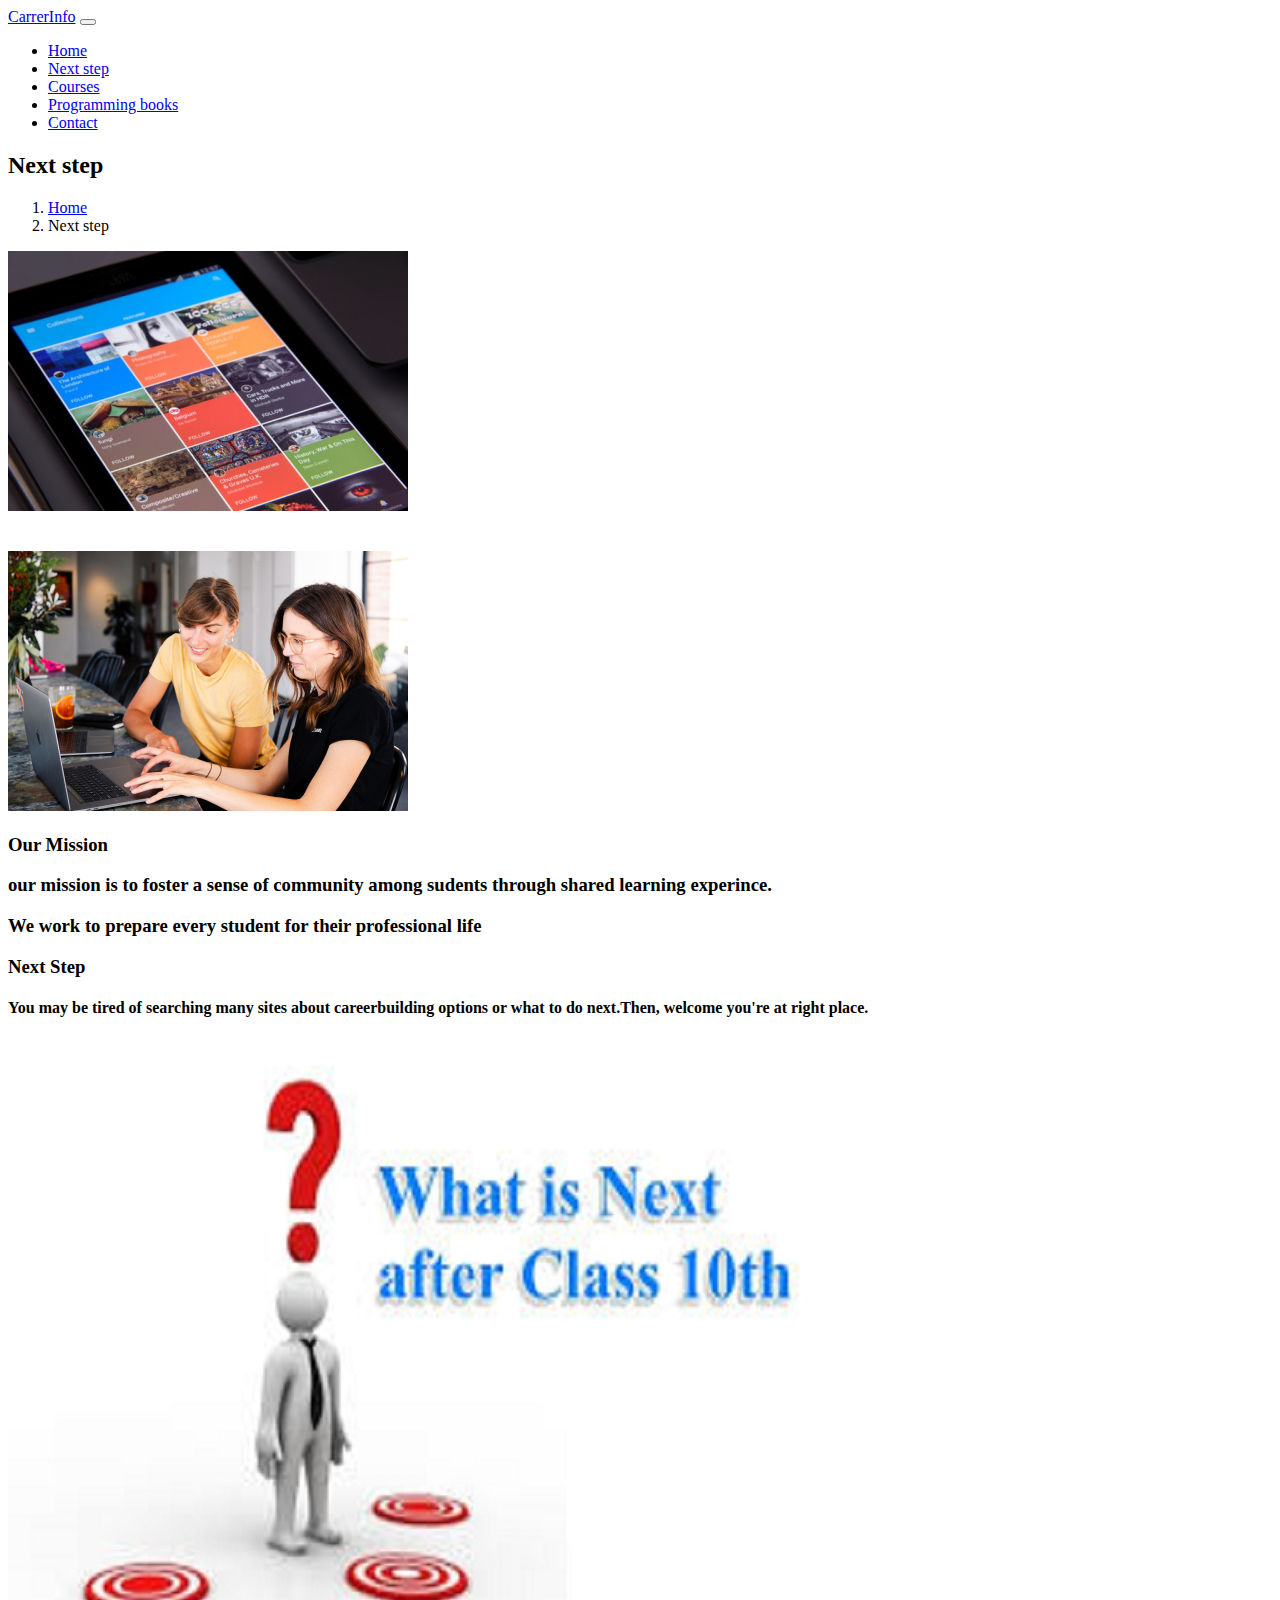
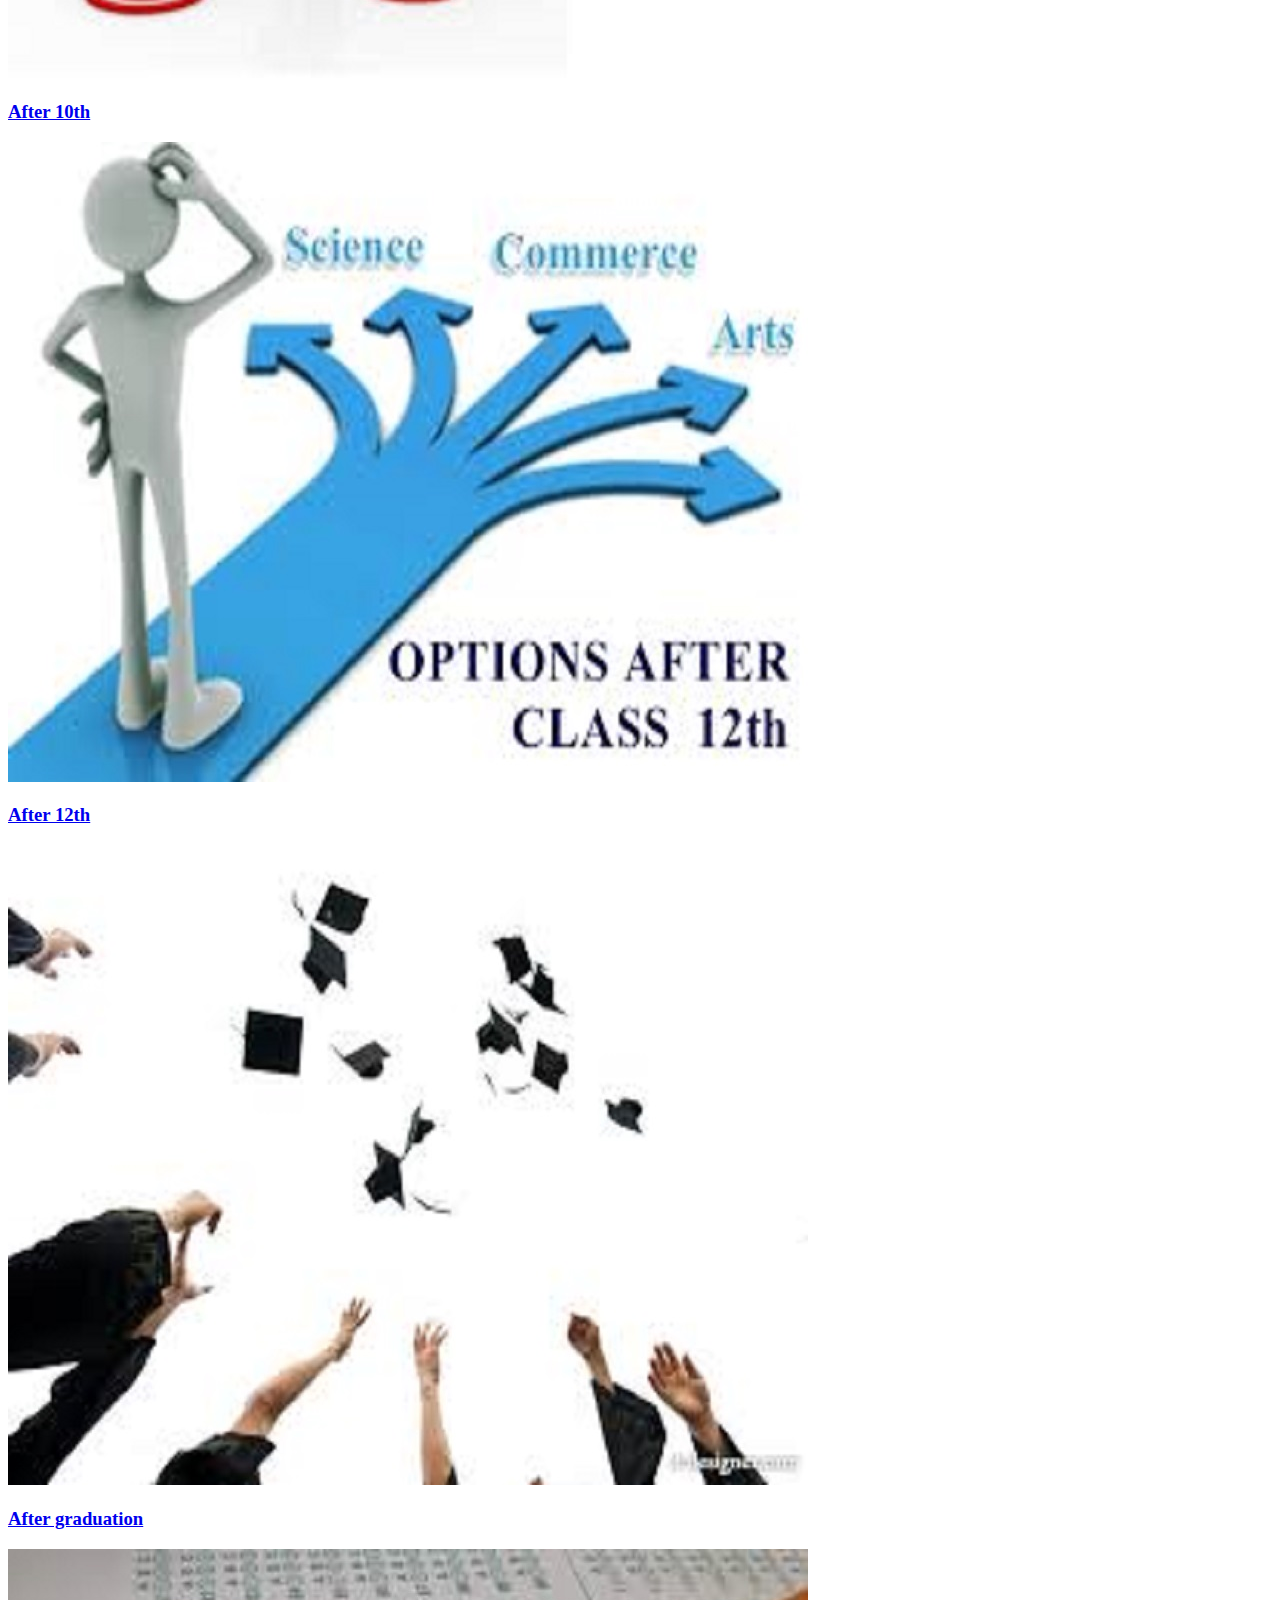
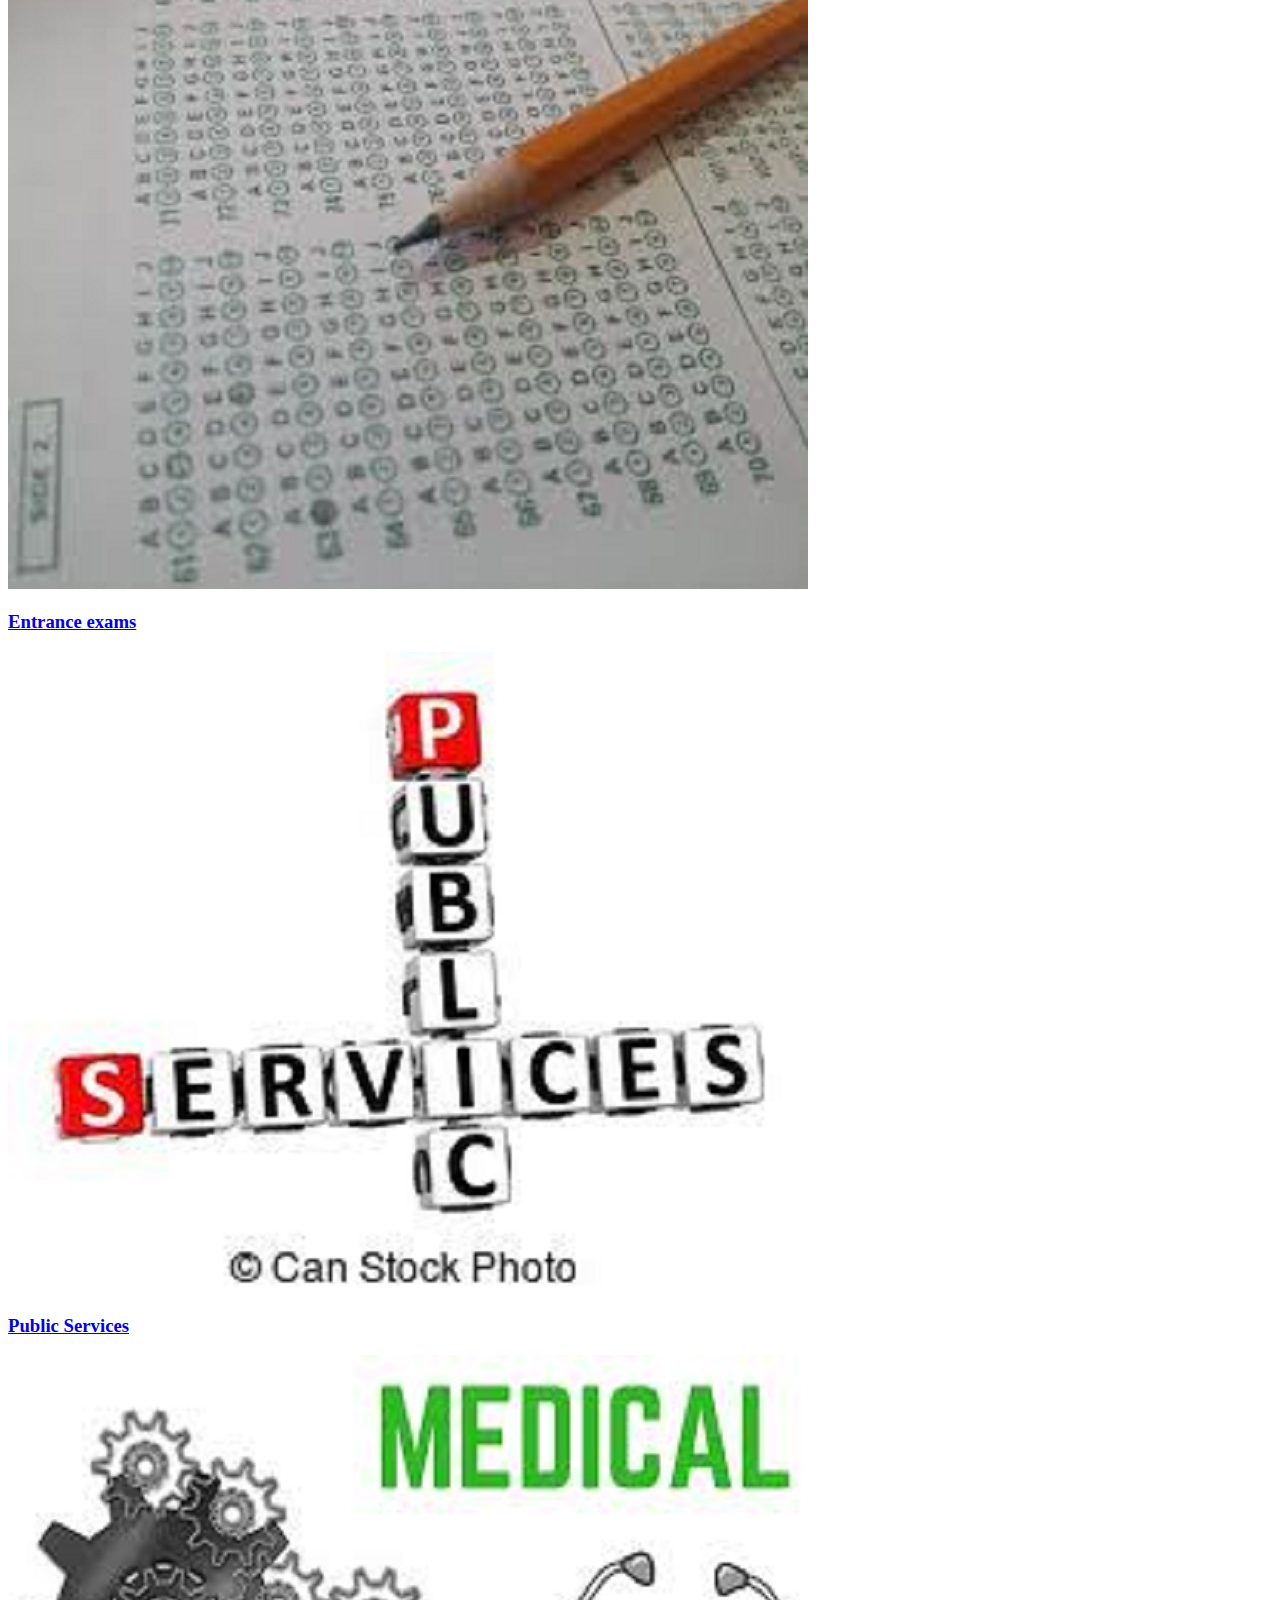
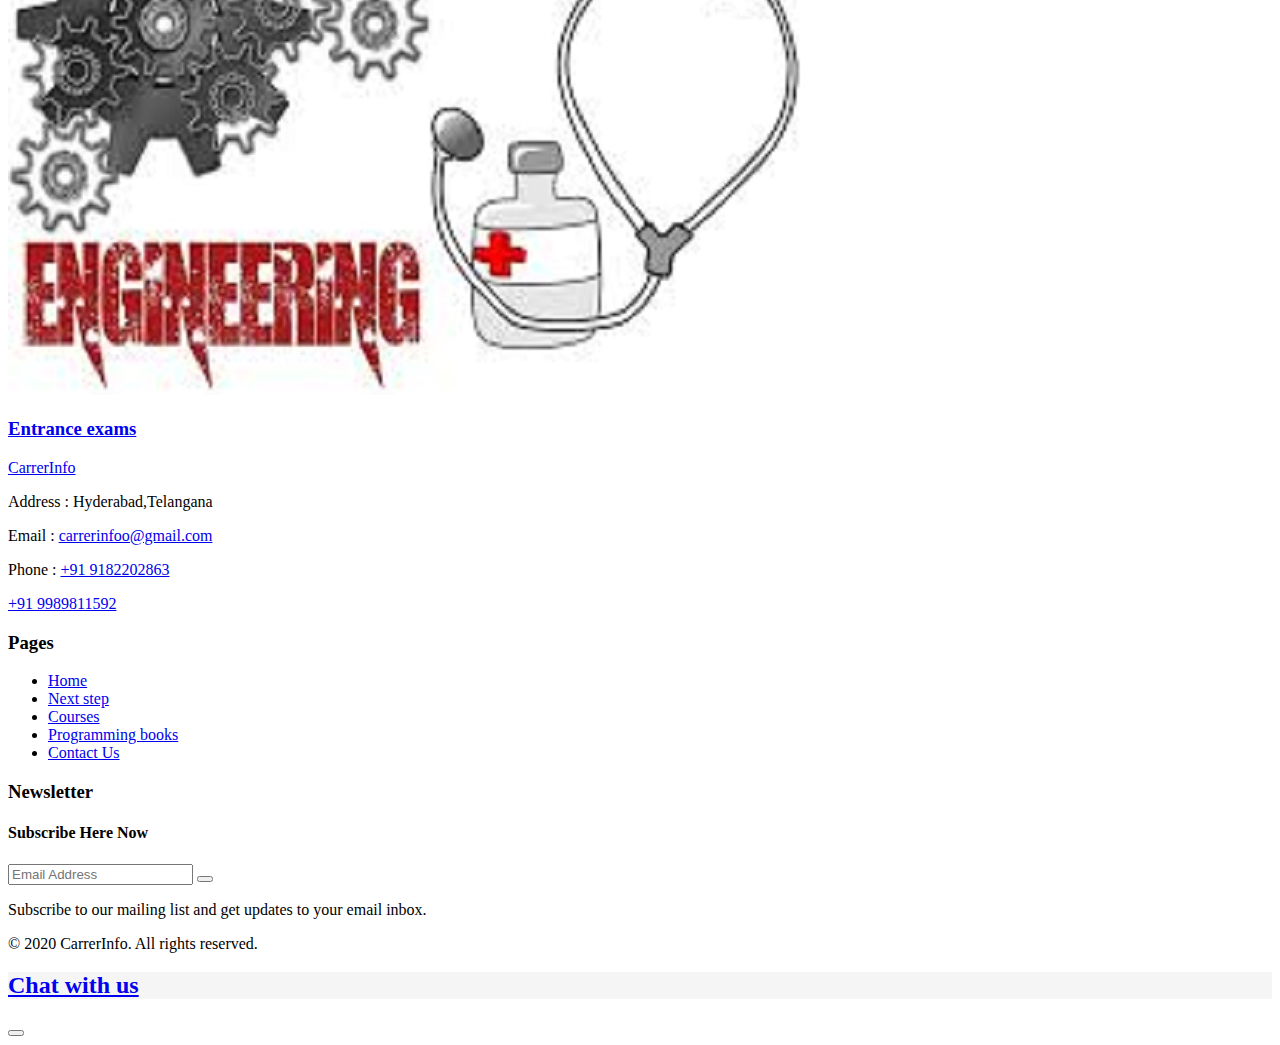
==== commit 181f6971: "update .html files" ====
--- a/about.html
+++ b/about.html
@@ -1,478 +1,478 @@
-
-<!--
-Author: W3layouts
-Author URL: http://w3layouts.com
--->
-<!doctype html>
-<html lang="zxx">
-
-<head>
-  <!-- Required meta tags -->
-  <meta charset="utf-8">
-  <meta name="viewport" content="width=device-width, initial-scale=1, shrink-to-fit=no">
-  <title>CarrerInfo-NextStep</title>
-  <!-- Template CSS -->
-  <link rel="stylesheet" href="css/style-starter.css">
-  <!-- Template CSS -->
-  <link href="//fonts.googleapis.com/css?family=Muli:300,300i,400,500,600,700,800,900&display=swap" rel="stylesheet">
-  <link href="//fonts.googleapis.com/css?family=Roboto:300,300i,400,500,700,900&display=swap" rel="stylesheet">
-  <!-- Template CSS -->
-
-</head>
-<body>
-
-<!--/top-header-content
-<section class="w3l-top-header-content">
-	<div class="hny-top-menu">
-		<div class="top-hd">
-			<div class="container-fluid">
-				<div class="row">
-					<ul class="social-top col-md-7">
-						<li class="log-link mr-3"><a class="sign-in"  href="#"><span class="fa fa-user"></span> Sign In</a></li>
-						<li><a href="#"><span class="fa fa-facebook"></span></a></li>
-						<li><a href="#"><span class="fa fa-instagram"></span></a> </li>
-						<li><a href="#"><span class="fa fa-twitter"></span></a></li>
-						<li><a href="#"><span class="fa fa-vimeo"></span></a> </li>
-						<li>
-							<a href="#">
-								<span class="fa fa-linkedin"></span>
-							</a>
-						</li>
-					</ul>
-					<ul class="accounts col-md-5">
-						<li class="top_li"><span class="fa fa-mobile"></span><a href="tel:+142 5897555">+142
-								5897555</a>
-						</li>
-
-						<li class="top_li mr-lg-0"><span class="fa fa-envelope-o"></span><a href="mailto:info@example.com">Need help? Contact Us </a>
-
-						</li>
-						
-					</ul>
-				</div>
-			</div>
-		</div>
-
-	</div>
-
-</section>
-<!--//top-header-content-->
-
-<!--w3l-banner-slider-main-->
-<section class="w3l-banner-slider-main w3l-inner-page-main">
-	<div class="breadcrumb-infhny">
-		<header class="top-headerhny">
-			<!--/nav-->
-			<nav class="navbar navbar-expand-lg navbar-light fill">
-				<div class="container-fluid">
-					<a class="navbar-brand" href="index.html">
-						<label class="lohny"><span class="fa fa-graduation-cap" aria-hidden="true"></span>Carrer</label>Info</a>
-					<!-- if logo is image enable this   
-						<a class="navbar-brand" href="#index.html">
-							<img src="image-path" alt="Your logo" title="Your logo" style="height:35px;" />
-						</a> -->
-					<button class="navbar-toggler" type="button" data-toggle="collapse"
-						data-target="#navbarSupportedContent" aria-controls="navbarSupportedContent"
-						aria-expanded="false" aria-label="Toggle navigation">
-						<span class="navbar-toggler-icon"></span>
-					</button>
-
-					<div class="collapse navbar-collapse" id="navbarSupportedContent">
-						<ul class="navbar-nav mx-lg-auto ml-auto">
-							<li class="nav-item active">
-								<a class="nav-link" href="index.html">Home</a>
-							</li>
-							<li class="nav-item">
-								<a class="nav-link" href="about.html">Next step</a>
-							</li>
-							<li class="nav-item">
-								<a class="nav-link" href="services.html">Courses</a>
-							</li>
-							<li class="nav-item">
-								<a class="nav-link" href="book.html">Programming books</a>
-							</li>
-						
-							<li class="nav-item">
-								<a class="nav-link" href="contact.html">Contact</a>
-							</li>
-						</ul>
-
-					</div>
-					<!--<form action="#" method="post" class="d-flex searchhny-form">
-						<input type="search" placeholder="Search Here..." required="required">
-						<button type="submit"><span class="fa fa-search" aria-hidden="true"></span></button>
-					</form>-->
-				</div>
-			</nav>
-			<!--//nav-->
-    </header>
-    <!-- /breadcrumbs-->
-    <div class="container">
-        <nav aria-label="breadcrumb" class="breadcrumb-info">
-          <h2 class="hny-title text-center">Next step</h2>
-          <ol class="breadcrumb mb-0">
-            <li class="breadcrumb-item"><a href="index.html">Home</a></li>
-            <li class="breadcrumb-item active" aria-current="page">Next step</li>
-          </ol>
-        </nav>
-      </div>
-          <!-- //breadcrumbs-->
-	</div>
-	<!--//banner-slider-->
-</section>
-
-
-<!--<section class="w3l-wecome-content-6">
-	<!-- /content-6-section -
-	  <div class="ab-content-6-mian py-5">
-			 <div class="container py-lg-5">
-					<div class="welcome-grids row">
-							<div class="col-lg-6 mb-lg-0 mb-5">
-								<h6>About Us</h6>
-								<h3 class="hny-title">
-									Improving Lives Through Learning
-									</h3>
-								<p class="my-4">Excepteur sint occaecat non proident, sunt in culpa quis. Phasellus lacinia id erat eu ullamcorper. Nunc id ipsum fringilla,
-								gravida felis vitae. Phasellus lacinia id, sunt in culpa quis. Phasellus lacinia</p>
-								<p class="mb-4">Excepteur sint occaecat non proident, sunt in culpa quis. Phasellus lacinia id erat eu ullamcorper. Nunc id ipsum fringilla.</p>
-								<div class="button-4-pink">
-									<div class="eff-4-pink"></div>
-									<a href="services.html"> Read More</a>
-								  </div>
-							</div>
-							<div class="col-lg-6 welcome-image">
-								<img src="assets/images/ab.jpg" class="img-fluid" alt="" />
-							</div>	
-						
-						</div>	
-				 
-				 </div>
-			 </div>
-	 </section>
-   <!-- //content-6-section -->
-
-  
-<section class="w3l-specification-6">
-	<!-- /specification-6-->
-	<div class="specification-content py-5">
-		<div class="container py-lg-5">
-			<div class="mission-grids-info row">
-				<div class="mission-gd-left col-lg-7">
-					<div class="grids-inn-ab">
-						<div class="sub-mission one-top">
-							<div class="mission-sec-gd">
-									<img src="assets/images/p1.jpg" alt="" class="img-fluid" />
-							</div>
-							<div class="mission-sec-gd">
-									<img src="assets/images/p2.jpg" alt="" class="img-fluid" />
-							</div>
-
-						</div>
-						<div class="sub-mission">
-								<div class="mission-sec-gd">
-										<img src="assets/images/p6.jpg" alt="" class="img-fluid" />
-								</div>
-								<div class="mission-sec-gd">
-										<img src="assets/images/p4.jpg" alt="" class="img-fluid" />
-								</div>
-	
-							</div>
-					</div>
-				</div>
-				<div class="mission-gd-right col-lg-5 pl-lg-4">
-
-						<h3 class="hny-title">Our Mission</h3>
-						<h3><b>our mission is to foster a sense of community among sudents through shared learning experince.</b></h3>
-				</div>
-			</div>
-		</div>
-</section>
-<!-- //specification-6-->
-
-<section class="w3l-content-5">
-	<!-- /content-6-section -->
-	  <div class="content-5-main">
-			 <div class="container">
-					 <div class="content-info-in row">
-							 <div class="content-gd col-lg-6">
-									 <h3 class="hny-title two">
-									
-We work to prepare every student for their professional life</h3>
-							 </div>
-							 <!--<div class="content-gd col-lg-6">
-									<p>Ea consequuntur illum facere aperiam sequi optio consectetur adipisicing elitFuga, suscipit totam animi consequatur saepe blanditiis.Lorem ipsum dolor sit amet,Ea consequuntur illum facere aperiam sequi optio consectetur adipisicing elit. Fuga, suscipit totam animi consequatur saepe blanditiis.</p>
-									 <p>Lorem ipsum dolor sit amet,Ea consequuntur illum facere aperiam sequi optio consectetur adipisicing elit. Fuga, suscipit totam animi consequatur saepe blanditiis.</p>
-									
-							 </div>-->
-							
-					 </div>
-				 
-				 </div>
-			 </div>
-	 </section>
-   <!-- //content-6-section -->
-
-  
-	<!--/team-sec-->
-	<section class="w3l-team-main">
-		<div class="team py-5">
-			<div class="container py-lg-5">
-					<div class="row title-content">
-							<div class="col-lg-4 title-left">
-								<h3 class="hny-title">Next Step</h3>
-							</div>
-							<div class="col-lg-8 title-info">
-								<h4><b>You may be tired of searching many sites about careerbuilding options or what to do next.Then, welcome you're at right place.</b></h4>
-							</div>
-						</div>
-					<div class="row team-row">
-							<div class="col-lg-4 col-md-6 team-wrap">
-									<div class="team-info text-center">
-										<div class="column position-relative">
-											<a href="img\portfolio/1.jpg"><img src="img\portfolio/download.jpg" alt="" class="img-fluid team-image" /></a>
-											
-										</div>
-										<div class="column">
-											<h3 class="name-pos"><a href="#url">After 10th</a></h3>
-												</div>
-								</div>
-							</div>
-							<!-- end team member -->
-				
-							<div class="col-lg-4 col-md-6 team-wrap">
-			
-									<div class="team-info text-center">
-											<div class="column position-relative">
-												<a href="img\portfolio/2.jpg"><img src="img\portfolio/images.jpg" alt="" class="img-fluid team-image" /></a>
-											</div>
-											<div class="column">
-												<h3 class="name-pos"><a href="#url">After 12th</a></h3>
-												
-												
-										</div>
-									</div>
-							</div>
-							<!-- end team member -->
-				
-							<div class="col-lg-4 col-md-6 team-wrap">
-									<div class="team-info text-center">
-											<div class="column position-relative">
-												<a href="img\portfolio/3.jpg"><img src="img\portfolio/afterg.jpg" alt="" class="img-fluid team-image" /></a>
-											</div>
-											<div class="column">
-												<h3 class="name-pos"><a href="#url">After graduation</a></h3>
-												
-												
-										</div>
-									</div>
-								
-							</div>
-							<!-- end team member -->
-							<!-- end team member -->
-				
-							<div class="col-lg-4 col-md-6 team-wrap">
-			
-									<div class="team-info text-center">
-											<div class="column position-relative">
-												<a href="img\portfolio/4.jpg"><img src="img\portfolio/imagee.jpg" alt="" class="img-fluid team-image" /></a>
-											</div>
-											<div class="column">
-												<h3 class="name-pos"><a href="#url">Entrance exams</a></h3>
-												
-												
-										</div>
-									</div>
-							</div>
-							<!-- end team member -->
-							<div class="col-lg-4 col-md-6 team-wrap">
-									<div class="team-info text-center">
-										<div class="column position-relative">
-											<a href="img\portfolio/6.jpg"><img src="img\portfolio/a&l.jpg"alt="" class="img-fluid team-image" /></a>
-										</div>
-										<div class="column">
-											<h3 class="name-pos"><a href="#url">Public Services</a></h3>
-											
-											
-									</div>
-								</div>
-							</div>
-							<!-- end team member -->
-				
-							<div class="col-lg-4 col-md-6 team-wrap">
-			
-									<div class="team-info text-center">
-											<div class="column position-relative">
-												<a href="img\portfolio/5.jpg"><img src="img\portfolio/E&M.jpg"  alt="" class="img-fluid team-image" /></a>
-											</div>
-											<div class="column">
-												<h3 class="name-pos"><a href="#url">Entrance exams</a></h3>
-												<p></p>
-												
-										</div>
-									</div>
-							</div>
-							<!-- end team member -->
-				
-						
-				</div>
-			</div>
-	</section>
-	<!--//team-sec-->
-<!-- footer -->
-<section class="w3l-footer-16">
-    <div class="w3l-footer-16-main py-5">
-        <div class="container">
-            <div class="row">
-                <div class="col-lg-4 column">
-                    <div class="row">
-                        <div class="col-md-8 column">
-
-							<a class="logo-2" href="index.html">
-									<label class="lohny-2"><span class="fa fa-graduation-cap" aria-hidden="true"></span>Carrer</label>Info</a>
-					   
-						<div class="ad-text-inf">
-							<p><span class="color-hny">Address :</span> Hyderabad,Telangana</p>
-						 </div>
-						 <div class="ad-text-inf">
-								<p><span class="color-hny">Email :</span> <a href="mailto:carrerinfoo@gmail.com">carrerinfoo@gmail.com</a></p>
-							 </div>
-							 <div class="ad-text-inf">
-									<p><span class="color-hny">Phone :</span> <a href="tel:+91 9182202863">+91
-											9182202863</a></p>
-											<p><a href="tel:+91 9989811592">+91
-											9989811592</a></p>
-											
-								 </div>
-					</div>
-                        <div class="col-md-4 column">
-                            <h3>Pages</h3>
-                            <ul class="footer-gd-16">
-                                <li><a href="index.html">Home</a></li>
-                                <li><a href="about.html">Next step</a></li>
-                                <li><a href="services.html">Courses</a></li>
-                                <li><a href="book.html">Programming books</a></li>
-                                <li><a href="contact.html">Contact Us</a></li>
-                            </ul>
-                        </div>
-                    </div>
-                </div>
-                <!--<div class="col-lg-4 col-md-6 column column3 mt-lg-0 mt-4">
-                    <h3>Articles</h3>
-                    <ul class="list-unstyled d-flex flex-wrap">
-                        <li class="">
-                            <div class="row">
-                                <a class="col-md-5 col-4" href="#">
-                                    <img class="rounded img-fluid img-responsive" src="assets/images/bg1.jpg"
-                                        alt="image">
-                                </a>
-                                <div class="col pl-0">
-                                    <a class="footer-small-text" href="#">Lorem ipsum dolor sit amet adipiscin elit</a>
-                                    <div class="text-sub-small">Feb 20th</div>
-                                </div>
-                            </div>
-                        </li>
-                        <li class="mt-md-0 mt-2">
-                            <div class="row my-2 my-md-3">
-                                <a class="col-md-5 col-4" href="#">
-                                    <img class="rounded img-fluid img-responsive" src="assets/images/bg3.jpg"
-                                        alt="image">
-                                </a>
-                                <div class="col pl-0">
-                                    <a class="footer-small-text" href="#">Cras at nunc sagittis, suscipit dolor</a>
-                                    <div class="text-sub-small">Feb 22nd</div>
-                                </div>
-                            </div>
-                        </li>
-                    </ul>
-                </div>-->
-                <div class="col-lg-4 col-md-6 column column4 mt-lg-0 mt-4">
-                    <h3>Newsletter </h3>
-                    <div class="end-column">
-                        <h4>Subscribe Here Now</h4>
-                        <form action="#" class="subscribe" method="post">
-                            <input type="email" name="email" placeholder="Email Address" required="">
-                            <button><span class="fa fa-paper-plane" aria-hidden="true"></span></button>
-                        </form>
-                        <p>Subscribe to our mailing list and get updates to your email inbox.</p>
-                    </div>
-                </div>
-            </div>
-            <div class="d-flex below-section justify-content-between align-items-center pt-4 mt-5">
-                <div class="columns text-lg-left text-center">
-                    <p>© 2020 CarrerInfo. All rights reserved.</a>
-                    </p>
-                </div>
-                <!--<div class="columns-2 mt-md-0 mt-3">
-                    <ul class="social">
-                        <li><a href="#facebook"><span class="fa fa-facebook" aria-hidden="true"></span></a>
-                        </li>
-                        <li><a href="#linkedin"><span class="fa fa-linkedin" aria-hidden="true"></span></a>
-                        </li>
-                        <li><a href="#twitter"><span class="fa fa-twitter" aria-hidden="true"></span></a>
-                        </li>
-                        <li><a href="#google"><span class="fa fa-google-plus" aria-hidden="true"></span></a>
-                        </li>
-                        <li><a href="#github"><span class="fa fa-github" aria-hidden="true"></span></a>
-                        </li>
-                    </ul>
-                </div>-->
-            </div>
-        </div>
-    </div>
-
-	<!-- move top -->
-	<div  class="open-button">
-    
-		
-		<a href="https://web-chat.global.assistant.watson.cloud.ibm.com/preview.html?region=au-syd&integrationID=6ea4f249-b944-4dbd-8f24-e0bd89a09371&serviceInstanceID=c6351268-6fa6-4476-88df-1f893036fdde" class="dropdown-item"><h2 style="background-color: whitesmoke; "><b>Chat with us</b</h2></a>
-	  
-	  </div>
-    <button onclick="topFunction()" id="movetop" title="Go to top">
-        <span class="fa fa-angle-up"></span>
-    </button>
-    <script>
-        // When the user scrolls down 20px from the top of the document, show the button
-        window.onscroll = function () {
-            scrollFunction()
-        };
-
-        function scrollFunction() {
-            if (document.body.scrollTop > 20 || document.documentElement.scrollTop > 20) {
-                document.getElementById("movetop").style.display = "block";
-            } else {
-                document.getElementById("movetop").style.display = "none";
-            }
-        }
-
-        // When the user clicks on the button, scroll to the top of the document
-        function topFunction() {
-            document.body.scrollTop = 0;
-            document.documentElement.scrollTop = 0;
-        }
-    </script>
-    <!-- //move top -->
-    <script>
-        $(function () {
-            $('.navbar-toggler').click(function () {
-                $('body').toggleClass('noscroll');
-            })
-        });
-    </script>
-</section>
-<!-- //footer -->
-</body>
-
-</html>
-
-<script src="assets/js/jquery-3.3.1.min.js"></script>
-<!-- disable body scroll which navbar is in active -->
-<script>
-  $(function () {
-    $('.navbar-toggler').click(function () {
-      $('body').toggleClass('noscroll');
-    })
-  });
-</script>
-<!-- disable body scroll which navbar is in active -->
-<!-- //jQuery-Photo-filter-lightbox-portfolio-plugin -->
-<script src="assets/js/bootstrap.min.js"></script>
+
+<!--
+Author: W3layouts
+Author URL: http://w3layouts.com
+-->
+<!doctype html>
+<html lang="zxx">
+
+<head>
+  <!-- Required meta tags -->
+  <meta charset="utf-8">
+  <meta name="viewport" content="width=device-width, initial-scale=1, shrink-to-fit=no">
+  <title>CarrerInfo-NextStep</title>
+  <!-- Template CSS -->
+  <link rel="stylesheet" href="assets/css/style-starter.css">
+  <!-- Template CSS -->
+  <link href="//fonts.googleapis.com/css?family=Muli:300,300i,400,500,600,700,800,900&display=swap" rel="stylesheet">
+  <link href="//fonts.googleapis.com/css?family=Roboto:300,300i,400,500,700,900&display=swap" rel="stylesheet">
+  <!-- Template CSS -->
+
+</head>
+<body>
+
+<!--/top-header-content
+<section class="w3l-top-header-content">
+	<div class="hny-top-menu">
+		<div class="top-hd">
+			<div class="container-fluid">
+				<div class="row">
+					<ul class="social-top col-md-7">
+						<li class="log-link mr-3"><a class="sign-in"  href="#"><span class="fa fa-user"></span> Sign In</a></li>
+						<li><a href="#"><span class="fa fa-facebook"></span></a></li>
+						<li><a href="#"><span class="fa fa-instagram"></span></a> </li>
+						<li><a href="#"><span class="fa fa-twitter"></span></a></li>
+						<li><a href="#"><span class="fa fa-vimeo"></span></a> </li>
+						<li>
+							<a href="#">
+								<span class="fa fa-linkedin"></span>
+							</a>
+						</li>
+					</ul>
+					<ul class="accounts col-md-5">
+						<li class="top_li"><span class="fa fa-mobile"></span><a href="tel:+142 5897555">+142
+								5897555</a>
+						</li>
+
+						<li class="top_li mr-lg-0"><span class="fa fa-envelope-o"></span><a href="mailto:info@example.com">Need help? Contact Us </a>
+
+						</li>
+						
+					</ul>
+				</div>
+			</div>
+		</div>
+
+	</div>
+
+</section>
+<!--//top-header-content-->
+
+<!--w3l-banner-slider-main-->
+<section class="w3l-banner-slider-main w3l-inner-page-main">
+	<div class="breadcrumb-infhny">
+		<header class="top-headerhny">
+			<!--/nav-->
+			<nav class="navbar navbar-expand-lg navbar-light fill">
+				<div class="container-fluid">
+					<a class="navbar-brand" href="index.html">
+						<label class="lohny"><span class="fa fa-graduation-cap" aria-hidden="true"></span>Carrer</label>Info</a>
+					<!-- if logo is image enable this   
+						<a class="navbar-brand" href="#index.html">
+							<img src="image-path" alt="Your logo" title="Your logo" style="height:35px;" />
+						</a> -->
+					<button class="navbar-toggler" type="button" data-toggle="collapse"
+						data-target="#navbarSupportedContent" aria-controls="navbarSupportedContent"
+						aria-expanded="false" aria-label="Toggle navigation">
+						<span class="navbar-toggler-icon"></span>
+					</button>
+
+					<div class="collapse navbar-collapse" id="navbarSupportedContent">
+						<ul class="navbar-nav mx-lg-auto ml-auto">
+							<li class="nav-item active">
+								<a class="nav-link" href="index.html">Home</a>
+							</li>
+							<li class="nav-item">
+								<a class="nav-link" href="about.html">Next step</a>
+							</li>
+							<li class="nav-item">
+								<a class="nav-link" href="services.html">Courses</a>
+							</li>
+							<li class="nav-item">
+								<a class="nav-link" href="book.html">Programming books</a>
+							</li>
+						
+							<li class="nav-item">
+								<a class="nav-link" href="contact.html">Contact</a>
+							</li>
+						</ul>
+
+					</div>
+					<!--<form action="#" method="post" class="d-flex searchhny-form">
+						<input type="search" placeholder="Search Here..." required="required">
+						<button type="submit"><span class="fa fa-search" aria-hidden="true"></span></button>
+					</form>-->
+				</div>
+			</nav>
+			<!--//nav-->
+    </header>
+    <!-- /breadcrumbs-->
+    <div class="container">
+        <nav aria-label="breadcrumb" class="breadcrumb-info">
+          <h2 class="hny-title text-center">Next step</h2>
+          <ol class="breadcrumb mb-0">
+            <li class="breadcrumb-item"><a href="index.html">Home</a></li>
+            <li class="breadcrumb-item active" aria-current="page">Next step</li>
+          </ol>
+        </nav>
+      </div>
+          <!-- //breadcrumbs-->
+	</div>
+	<!--//banner-slider-->
+</section>
+
+
+<!--<section class="w3l-wecome-content-6">
+	<!-- /content-6-section -
+	  <div class="ab-content-6-mian py-5">
+			 <div class="container py-lg-5">
+					<div class="welcome-grids row">
+							<div class="col-lg-6 mb-lg-0 mb-5">
+								<h6>About Us</h6>
+								<h3 class="hny-title">
+									Improving Lives Through Learning
+									</h3>
+								<p class="my-4">Excepteur sint occaecat non proident, sunt in culpa quis. Phasellus lacinia id erat eu ullamcorper. Nunc id ipsum fringilla,
+								gravida felis vitae. Phasellus lacinia id, sunt in culpa quis. Phasellus lacinia</p>
+								<p class="mb-4">Excepteur sint occaecat non proident, sunt in culpa quis. Phasellus lacinia id erat eu ullamcorper. Nunc id ipsum fringilla.</p>
+								<div class="button-4-pink">
+									<div class="eff-4-pink"></div>
+									<a href="services.html"> Read More</a>
+								  </div>
+							</div>
+							<div class="col-lg-6 welcome-image">
+								<img src="assets/images/ab.jpg" class="img-fluid" alt="" />
+							</div>	
+						
+						</div>	
+				 
+				 </div>
+			 </div>
+	 </section>
+   <!-- //content-6-section -->
+
+  
+<section class="w3l-specification-6">
+	<!-- /specification-6-->
+	<div class="specification-content py-5">
+		<div class="container py-lg-5">
+			<div class="mission-grids-info row">
+				<div class="mission-gd-left col-lg-7">
+					<div class="grids-inn-ab">
+						<div class="sub-mission one-top">
+							<div class="mission-sec-gd">
+									<img src="assets/images/p1.jpg" alt="" class="img-fluid" />
+							</div>
+							<div class="mission-sec-gd">
+									<img src="assets/images/p2.jpg" alt="" class="img-fluid" />
+							</div>
+
+						</div>
+						<div class="sub-mission">
+								<div class="mission-sec-gd">
+										<img src="assets/images/p6.jpg" alt="" class="img-fluid" />
+								</div>
+								<div class="mission-sec-gd">
+										<img src="assets/images/p4.jpg" alt="" class="img-fluid" />
+								</div>
+	
+							</div>
+					</div>
+				</div>
+				<div class="mission-gd-right col-lg-5 pl-lg-4">
+
+						<h3 class="hny-title">Our Mission</h3>
+						<h3><b>our mission is to foster a sense of community among sudents through shared learning experince.</b></h3>
+				</div>
+			</div>
+		</div>
+</section>
+<!-- //specification-6-->
+
+<section class="w3l-content-5">
+	<!-- /content-6-section -->
+	  <div class="content-5-main">
+			 <div class="container">
+					 <div class="content-info-in row">
+							 <div class="content-gd col-lg-6">
+									 <h3 class="hny-title two">
+									
+We work to prepare every student for their professional life</h3>
+							 </div>
+							 <!--<div class="content-gd col-lg-6">
+									<p>Ea consequuntur illum facere aperiam sequi optio consectetur adipisicing elitFuga, suscipit totam animi consequatur saepe blanditiis.Lorem ipsum dolor sit amet,Ea consequuntur illum facere aperiam sequi optio consectetur adipisicing elit. Fuga, suscipit totam animi consequatur saepe blanditiis.</p>
+									 <p>Lorem ipsum dolor sit amet,Ea consequuntur illum facere aperiam sequi optio consectetur adipisicing elit. Fuga, suscipit totam animi consequatur saepe blanditiis.</p>
+									
+							 </div>-->
+							
+					 </div>
+				 
+				 </div>
+			 </div>
+	 </section>
+   <!-- //content-6-section -->
+
+  
+	<!--/team-sec-->
+	<section class="w3l-team-main">
+		<div class="team py-5">
+			<div class="container py-lg-5">
+					<div class="row title-content">
+							<div class="col-lg-4 title-left">
+								<h3 class="hny-title">Next Step</h3>
+							</div>
+							<div class="col-lg-8 title-info">
+								<h4><b>You may be tired of searching many sites about careerbuilding options or what to do next.Then, welcome you're at right place.</b></h4>
+							</div>
+						</div>
+					<div class="row team-row">
+							<div class="col-lg-4 col-md-6 team-wrap">
+									<div class="team-info text-center">
+										<div class="column position-relative">
+											<a href="img\portfolio/1.jpg"><img src="img\portfolio/download.jpg" alt="" class="img-fluid team-image" /></a>
+											
+										</div>
+										<div class="column">
+											<h3 class="name-pos"><a href="#url">After 10th</a></h3>
+												</div>
+								</div>
+							</div>
+							<!-- end team member -->
+				
+							<div class="col-lg-4 col-md-6 team-wrap">
+			
+									<div class="team-info text-center">
+											<div class="column position-relative">
+												<a href="img\portfolio/2.jpg"><img src="img\portfolio/images.jpg" alt="" class="img-fluid team-image" /></a>
+											</div>
+											<div class="column">
+												<h3 class="name-pos"><a href="#url">After 12th</a></h3>
+												
+												
+										</div>
+									</div>
+							</div>
+							<!-- end team member -->
+				
+							<div class="col-lg-4 col-md-6 team-wrap">
+									<div class="team-info text-center">
+											<div class="column position-relative">
+												<a href="img\portfolio/3.jpg"><img src="img\portfolio/afterg.jpg" alt="" class="img-fluid team-image" /></a>
+											</div>
+											<div class="column">
+												<h3 class="name-pos"><a href="#url">After graduation</a></h3>
+												
+												
+										</div>
+									</div>
+								
+							</div>
+							<!-- end team member -->
+							<!-- end team member -->
+				
+							<div class="col-lg-4 col-md-6 team-wrap">
+			
+									<div class="team-info text-center">
+											<div class="column position-relative">
+												<a href="img\portfolio/4.jpg"><img src="img\portfolio/imagee.jpg" alt="" class="img-fluid team-image" /></a>
+											</div>
+											<div class="column">
+												<h3 class="name-pos"><a href="#url">Entrance exams</a></h3>
+												
+												
+										</div>
+									</div>
+							</div>
+							<!-- end team member -->
+							<div class="col-lg-4 col-md-6 team-wrap">
+									<div class="team-info text-center">
+										<div class="column position-relative">
+											<a href="img\portfolio/6.jpg"><img src="img\portfolio/a&l.jpg"alt="" class="img-fluid team-image" /></a>
+										</div>
+										<div class="column">
+											<h3 class="name-pos"><a href="#url">Public Services</a></h3>
+											
+											
+									</div>
+								</div>
+							</div>
+							<!-- end team member -->
+				
+							<div class="col-lg-4 col-md-6 team-wrap">
+			
+									<div class="team-info text-center">
+											<div class="column position-relative">
+												<a href="img\portfolio/5.jpg"><img src="img\portfolio/E&M.jpg"  alt="" class="img-fluid team-image" /></a>
+											</div>
+											<div class="column">
+												<h3 class="name-pos"><a href="#url">Entrance exams</a></h3>
+												<p></p>
+												
+										</div>
+									</div>
+							</div>
+							<!-- end team member -->
+				
+						
+				</div>
+			</div>
+	</section>
+	<!--//team-sec-->
+<!-- footer -->
+<section class="w3l-footer-16">
+    <div class="w3l-footer-16-main py-5">
+        <div class="container">
+            <div class="row">
+                <div class="col-lg-4 column">
+                    <div class="row">
+                        <div class="col-md-8 column">
+
+							<a class="logo-2" href="index.html">
+									<label class="lohny-2"><span class="fa fa-graduation-cap" aria-hidden="true"></span>Carrer</label>Info</a>
+					   
+						<div class="ad-text-inf">
+							<p><span class="color-hny">Address :</span> Hyderabad,Telangana</p>
+						 </div>
+						 <div class="ad-text-inf">
+								<p><span class="color-hny">Email :</span> <a href="mailto:carrerinfoo@gmail.com">carrerinfoo@gmail.com</a></p>
+							 </div>
+							 <div class="ad-text-inf">
+									<p><span class="color-hny">Phone :</span> <a href="tel:+91 9182202863">+91
+											9182202863</a></p>
+											<p><a href="tel:+91 9989811592">+91
+											9989811592</a></p>
+											
+								 </div>
+					</div>
+                        <div class="col-md-4 column">
+                            <h3>Pages</h3>
+                            <ul class="footer-gd-16">
+                                <li><a href="index.html">Home</a></li>
+                                <li><a href="about.html">Next step</a></li>
+                                <li><a href="services.html">Courses</a></li>
+                                <li><a href="book.html">Programming books</a></li>
+                                <li><a href="contact.html">Contact Us</a></li>
+                            </ul>
+                        </div>
+                    </div>
+                </div>
+                <!--<div class="col-lg-4 col-md-6 column column3 mt-lg-0 mt-4">
+                    <h3>Articles</h3>
+                    <ul class="list-unstyled d-flex flex-wrap">
+                        <li class="">
+                            <div class="row">
+                                <a class="col-md-5 col-4" href="#">
+                                    <img class="rounded img-fluid img-responsive" src="assets/images/bg1.jpg"
+                                        alt="image">
+                                </a>
+                                <div class="col pl-0">
+                                    <a class="footer-small-text" href="#">Lorem ipsum dolor sit amet adipiscin elit</a>
+                                    <div class="text-sub-small">Feb 20th</div>
+                                </div>
+                            </div>
+                        </li>
+                        <li class="mt-md-0 mt-2">
+                            <div class="row my-2 my-md-3">
+                                <a class="col-md-5 col-4" href="#">
+                                    <img class="rounded img-fluid img-responsive" src="assets/images/bg3.jpg"
+                                        alt="image">
+                                </a>
+                                <div class="col pl-0">
+                                    <a class="footer-small-text" href="#">Cras at nunc sagittis, suscipit dolor</a>
+                                    <div class="text-sub-small">Feb 22nd</div>
+                                </div>
+                            </div>
+                        </li>
+                    </ul>
+                </div>-->
+                <div class="col-lg-4 col-md-6 column column4 mt-lg-0 mt-4">
+                    <h3>Newsletter </h3>
+                    <div class="end-column">
+                        <h4>Subscribe Here Now</h4>
+                        <form action="#" class="subscribe" method="post">
+                            <input type="email" name="email" placeholder="Email Address" required="">
+                            <button><span class="fa fa-paper-plane" aria-hidden="true"></span></button>
+                        </form>
+                        <p>Subscribe to our mailing list and get updates to your email inbox.</p>
+                    </div>
+                </div>
+            </div>
+            <div class="d-flex below-section justify-content-between align-items-center pt-4 mt-5">
+                <div class="columns text-lg-left text-center">
+                    <p>© 2020 CarrerInfo. All rights reserved.</a>
+                    </p>
+                </div>
+                <!--<div class="columns-2 mt-md-0 mt-3">
+                    <ul class="social">
+                        <li><a href="#facebook"><span class="fa fa-facebook" aria-hidden="true"></span></a>
+                        </li>
+                        <li><a href="#linkedin"><span class="fa fa-linkedin" aria-hidden="true"></span></a>
+                        </li>
+                        <li><a href="#twitter"><span class="fa fa-twitter" aria-hidden="true"></span></a>
+                        </li>
+                        <li><a href="#google"><span class="fa fa-google-plus" aria-hidden="true"></span></a>
+                        </li>
+                        <li><a href="#github"><span class="fa fa-github" aria-hidden="true"></span></a>
+                        </li>
+                    </ul>
+                </div>-->
+            </div>
+        </div>
+    </div>
+
+	<!-- move top -->
+	<div  class="open-button">
+    
+		
+		<a href="https://web-chat.global.assistant.watson.cloud.ibm.com/preview.html?region=au-syd&integrationID=6ea4f249-b944-4dbd-8f24-e0bd89a09371&serviceInstanceID=c6351268-6fa6-4476-88df-1f893036fdde" class="dropdown-item"><h2 style="background-color: whitesmoke; "><b>Chat with us</b</h2></a>
+	  
+	  </div>
+    <button onclick="topFunction()" id="movetop" title="Go to top">
+        <span class="fa fa-angle-up"></span>
+    </button>
+    <script>
+        // When the user scrolls down 20px from the top of the document, show the button
+        window.onscroll = function () {
+            scrollFunction()
+        };
+
+        function scrollFunction() {
+            if (document.body.scrollTop > 20 || document.documentElement.scrollTop > 20) {
+                document.getElementById("movetop").style.display = "block";
+            } else {
+                document.getElementById("movetop").style.display = "none";
+            }
+        }
+
+        // When the user clicks on the button, scroll to the top of the document
+        function topFunction() {
+            document.body.scrollTop = 0;
+            document.documentElement.scrollTop = 0;
+        }
+    </script>
+    <!-- //move top -->
+    <script>
+        $(function () {
+            $('.navbar-toggler').click(function () {
+                $('body').toggleClass('noscroll');
+            })
+        });
+    </script>
+</section>
+<!-- //footer -->
+</body>
+
+</html>
+
+<script src="assets/js/jquery-3.3.1.min.js"></script>
+<!-- disable body scroll which navbar is in active -->
+<script>
+  $(function () {
+    $('.navbar-toggler').click(function () {
+      $('body').toggleClass('noscroll');
+    })
+  });
+</script>
+<!-- disable body scroll which navbar is in active -->
+<!-- //jQuery-Photo-filter-lightbox-portfolio-plugin -->
+<script src="assets/js/bootstrap.min.js"></script>
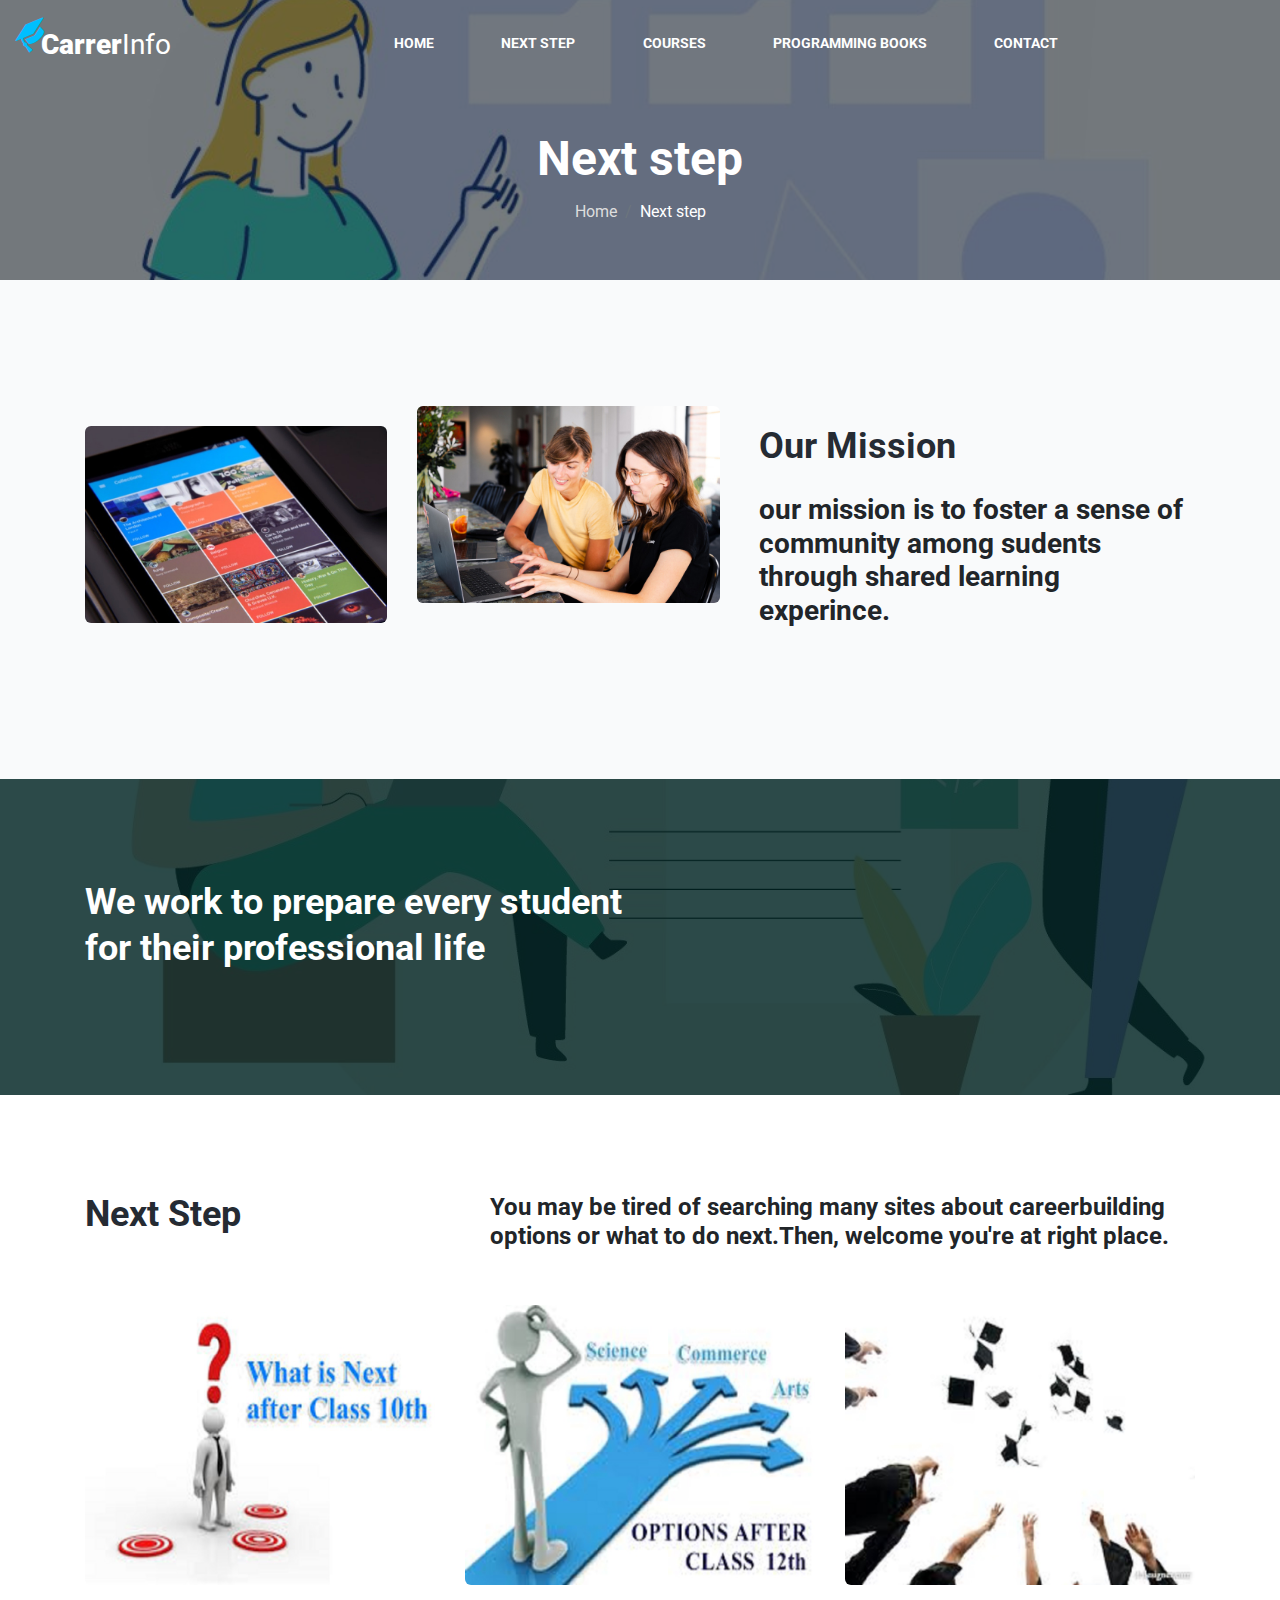
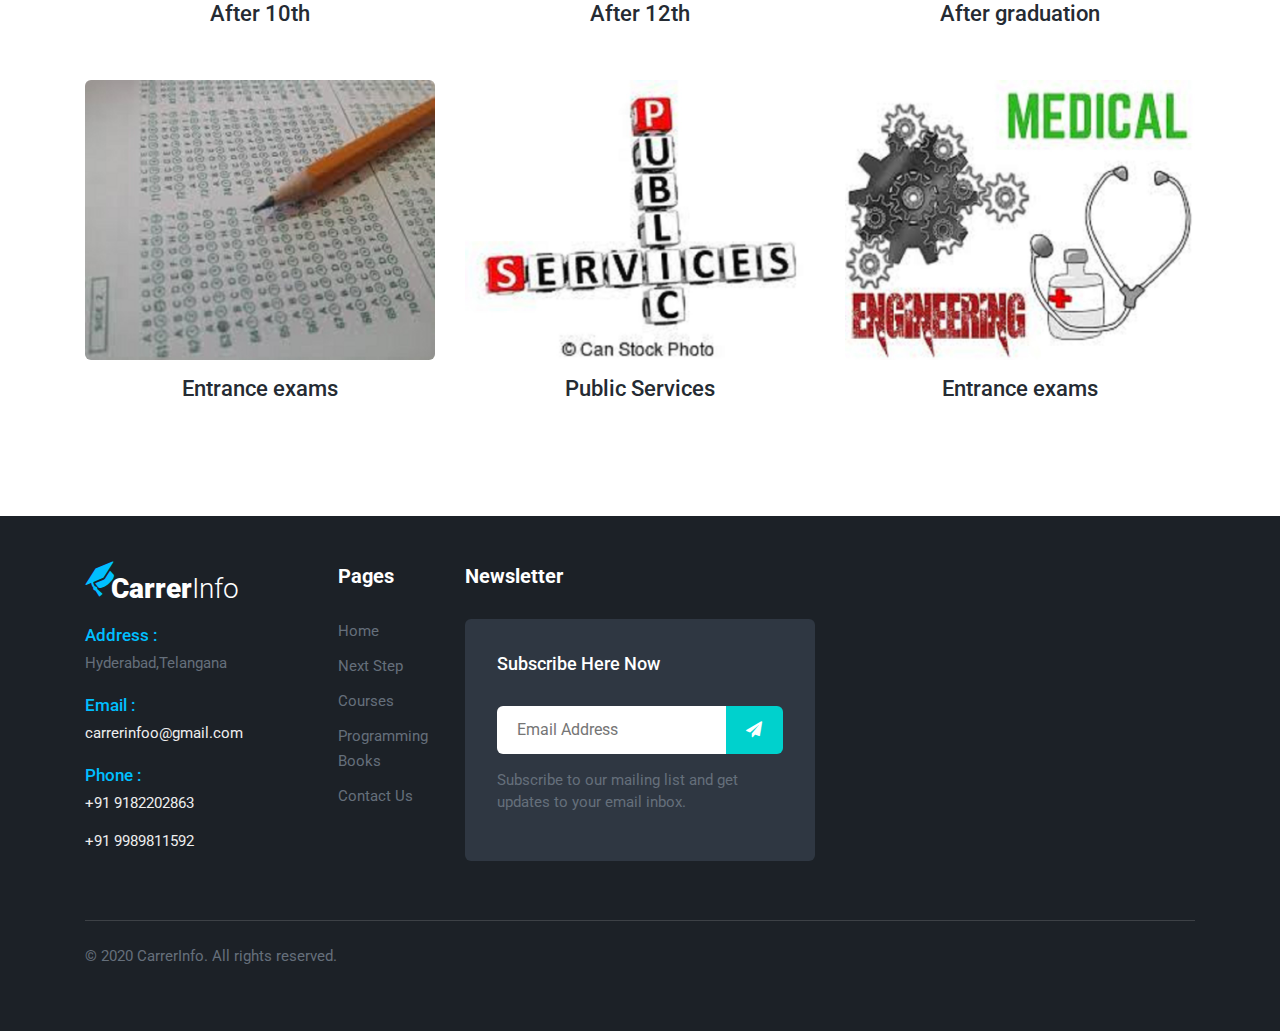
==== commit 935dabec: "update .html" ====
--- a/about.html
+++ b/about.html
@@ -424,7 +424,7 @@
 	<div  class="open-button">
     
 		
-		<a href="https://web-chat.global.assistant.watson.cloud.ibm.com/preview.html?region=au-syd&integrationID=6ea4f249-b944-4dbd-8f24-e0bd89a09371&serviceInstanceID=c6351268-6fa6-4476-88df-1f893036fdde" class="dropdown-item"><h2 style="background-color: whitesmoke; "><b>Chat with us</b</h2></a>
+	<!--	<a href="https://web-chat.global.assistant.watson.cloud.ibm.com/preview.html?region=au-syd&integrationID=6ea4f249-b944-4dbd-8f24-e0bd89a09371&serviceInstanceID=c6351268-6fa6-4476-88df-1f893036fdde" class="dropdown-item"><h2 style="background-color: whitesmoke; "><b>Chat with us</b</h2></a>
 	  
 	  </div>
     <button onclick="topFunction()" id="movetop" title="Go to top">
--- a/assets/css/style-starter.css
+++ b/assets/css/style-starter.css
@@ -0,0 +1,11986 @@
+
+/*
+Author: W3layouts
+Author URL: http://w3layouts.com
+ */
+ 
+
+@charset "UTF-8";
+html {
+  scroll-behavior: smooth; }
+
+h1,
+h2,
+h3,
+h4,
+h5,
+h6 {
+  font-family: 'Roboto',Sans-serif;
+  font-weight: 700; }
+
+body,
+body a,
+body li,
+body p, .btn, input {
+  font-family: 'Roboto',Sans-serif; }
+
+body p {
+  line-height: 26px;
+  font-size: 16px;
+  color: #5f5f5f;
+  font-weight: 300; }
+
+ol,
+ul,
+dl {
+  margin-top: 0;
+  margin-bottom: 0rem;
+  padding: 0; }
+
+.form-control:focus {
+  box-shadow: none !important; }
+
+body a:hover {
+  color: 			deepskyblue;
+  transition: 0.3s ease; }
+
+body input, textarea, button, .btn {
+  border-radius: 6px; }
+
+body img {
+  border-radius: 6px; }
+
+.noscroll {
+  overflow: hidden; }
+
+.title-content {
+  align-items: center; }
+
+.title-content .title-info {
+  padding-left: 40px; }
+
+h3.hny-title,
+h3.hny-title.two {
+  font-size: 40px;
+  line-height: 48px;
+  color: #252b33;
+  margin-bottom: 24px;
+  font-weight: 700; }
+
+h3.hny-title.two {
+  color: #fff; }
+
+.button-4-pink {
+  width: 160px;
+  height: 50px;
+  border: 2px solid 			deepskyblue;
+  /* float: left; */
+  text-align: center;
+  cursor: pointer;
+  position: relative;
+  box-sizing: border-box;
+  overflow: hidden;
+  margin: 40px 0 0 0;
+  border-radius: 6px; }
+
+.button-4-pink a {
+  font-size: 16px;
+  color: 			deepskyblue;
+  text-decoration: none;
+  line-height: 45px;
+  transition: all .5s ease;
+  z-index: 2;
+  position: relative;
+  font-weight: 700;
+  display: inline; }
+
+.eff-4-pink {
+  width: 160px;
+  height: 50px;
+  left: -160px;
+  background: 			deepskyblue;
+  position: absolute;
+  transition: all .5s ease-in-out;
+  z-index: 1; }
+
+.button-4-pink:hover .eff-4-pink {
+  left: 0; }
+
+.button-4-pink:hover a {
+  color: #fff; }
+
+@media (max-width: 1280px) {
+  h3.hny-title,
+  h3.hny-title.two {
+    font-size: 36px;
+    line-height: 46px; }
+  body p {
+    font-size: 15px; } }
+
+@media (max-width: 991px) {
+  .title-content .title-info {
+    padding-left: 15px; } }
+
+@media (max-width: 667px) {
+  h3.hny-title,
+  h3.hny-title.two {
+    font-size: 30px;
+    line-height: 40px; }
+  a.read-more-btn.btn {
+    margin-top: 10px; } }
+
+@media (max-width: 480px) {
+  h3.hny-title,
+  h3.hny-title.two {
+    font-size: 28px;
+    line-height: 38px; } }
+
+@media (max-width: 440px) {
+  h3.hny-title,
+  h3.hny-title.two {
+    font-size: 26px;
+    line-height: 36px; } }
+
+/*!
+ *  Font Awesome 4.7.0 by @davegandy - http://fontawesome.io - @fontawesome
+ *  License - http://fontawesome.io/license (Font: SIL OFL 1.1, CSS: MIT License)
+ */
+/* FONT PATH
+ * -------------------------- */
+@font-face {
+  font-family: 'FontAwesome';
+  src: url("../fonts/fontawesome-webfont.eot?v=4.7.0");
+  src: url("../fonts/fontawesome-webfont.eot?#iefix&v=4.7.0") format("embedded-opentype"), url("../fonts/fontawesome-webfont.woff2?v=4.7.0") format("woff2"), url("../fonts/fontawesome-webfont.woff?v=4.7.0") format("woff"), url("../fonts/fontawesome-webfont.ttf?v=4.7.0") format("truetype"), url("../fonts/fontawesome-webfont.svg?v=4.7.0#fontawesomeregular") format("svg");
+  font-weight: normal;
+  font-style: normal; }
+
+.fa {
+  display: inline-block;
+  font: normal normal normal 14px/1 FontAwesome;
+  font-size: inherit;
+  text-rendering: auto;
+  -webkit-font-smoothing: antialiased;
+  -moz-osx-font-smoothing: grayscale; }
+
+/* makes the font 33% larger relative to the icon container */
+.fa-lg {
+  font-size: 1.33333em;
+  line-height: 0.75em;
+  vertical-align: -15%; }
+
+.fa-2x {
+  font-size: 2em; }
+
+.fa-3x {
+  font-size: 3em; }
+
+.fa-4x {
+  font-size: 4em; }
+
+.fa-5x {
+  font-size: 5em; }
+
+.fa-fw {
+  width: 1.28571em;
+  text-align: center; }
+
+.fa-ul {
+  padding-left: 0;
+  margin-left: 2.14286em;
+  list-style-type: none; }
+  .fa-ul > li {
+    position: relative; }
+
+.fa-li {
+  position: absolute;
+  left: -2.14286em;
+  width: 2.14286em;
+  top: 0.14286em;
+  text-align: center; }
+  .fa-li.fa-lg {
+    left: -1.85714em; }
+
+.fa-border {
+  padding: .2em .25em .15em;
+  border: solid 0.08em #eee;
+  border-radius: .1em; }
+
+.fa-pull-left {
+  float: left; }
+
+.fa-pull-right {
+  float: right; }
+
+.fa.fa-pull-left {
+  margin-right: .3em; }
+
+.fa.fa-pull-right {
+  margin-left: .3em; }
+
+/* Deprecated as of 4.4.0 */
+.pull-right {
+  float: right; }
+
+.pull-left {
+  float: left; }
+
+.fa.pull-left {
+  margin-right: .3em; }
+
+.fa.pull-right {
+  margin-left: .3em; }
+
+.fa-spin {
+  -webkit-animation: fa-spin 2s infinite linear;
+  animation: fa-spin 2s infinite linear; }
+
+.fa-pulse {
+  -webkit-animation: fa-spin 1s infinite steps(8);
+  animation: fa-spin 1s infinite steps(8); }
+
+@-webkit-keyframes fa-spin {
+  0% {
+    transform: rotate(0deg); }
+  100% {
+    transform: rotate(359deg); } }
+
+@keyframes fa-spin {
+  0% {
+    transform: rotate(0deg); }
+  100% {
+    transform: rotate(359deg); } }
+
+.fa-rotate-90 {
+  -ms-filter: "progid:DXImageTransform.Microsoft.BasicImage(rotation=1)";
+  transform: rotate(90deg); }
+
+.fa-rotate-180 {
+  -ms-filter: "progid:DXImageTransform.Microsoft.BasicImage(rotation=2)";
+  transform: rotate(180deg); }
+
+.fa-rotate-270 {
+  -ms-filter: "progid:DXImageTransform.Microsoft.BasicImage(rotation=3)";
+  transform: rotate(270deg); }
+
+.fa-flip-horizontal {
+  -ms-filter: "progid:DXImageTransform.Microsoft.BasicImage(rotation=0, mirror=1)";
+  transform: scale(-1, 1); }
+
+.fa-flip-vertical {
+  -ms-filter: "progid:DXImageTransform.Microsoft.BasicImage(rotation=2, mirror=1)";
+  transform: scale(1, -1); }
+
+:root .fa-rotate-90,
+:root .fa-rotate-180,
+:root .fa-rotate-270,
+:root .fa-flip-horizontal,
+:root .fa-flip-vertical {
+  -webkit-filter: none;
+          filter: none; }
+
+.fa-stack {
+  position: relative;
+  display: inline-block;
+  width: 2em;
+  height: 2em;
+  line-height: 2em;
+  vertical-align: middle; }
+
+.fa-stack-1x, .fa-stack-2x {
+  position: absolute;
+  left: 0;
+  width: 100%;
+  text-align: center; }
+
+.fa-stack-1x {
+  line-height: inherit; }
+
+.fa-stack-2x {
+  font-size: 2em; }
+
+.fa-inverse {
+  color: #fff; }
+
+/* Font Awesome uses the Unicode Private Use Area (PUA) to ensure screen
+   readers do not read off random characters that represent icons */
+.fa-glass:before {
+  content: ""; }
+
+.fa-music:before {
+  content: ""; }
+
+.fa-search:before {
+  content: ""; }
+
+.fa-envelope-o:before {
+  content: ""; }
+
+.fa-heart:before {
+  content: ""; }
+
+.fa-star:before {
+  content: ""; }
+
+.fa-star-o:before {
+  content: ""; }
+
+.fa-user:before {
+  content: ""; }
+
+.fa-film:before {
+  content: ""; }
+
+.fa-th-large:before {
+  content: ""; }
+
+.fa-th:before {
+  content: ""; }
+
+.fa-th-list:before {
+  content: ""; }
+
+.fa-check:before {
+  content: ""; }
+
+.fa-remove:before,
+.fa-close:before,
+.fa-times:before {
+  content: ""; }
+
+.fa-search-plus:before {
+  content: ""; }
+
+.fa-search-minus:before {
+  content: ""; }
+
+.fa-power-off:before {
+  content: ""; }
+
+.fa-signal:before {
+  content: ""; }
+
+.fa-gear:before,
+.fa-cog:before {
+  content: ""; }
+
+.fa-trash-o:before {
+  content: ""; }
+
+.fa-home:before {
+  content: ""; }
+
+.fa-file-o:before {
+  content: ""; }
+
+.fa-clock-o:before {
+  content: ""; }
+
+.fa-road:before {
+  content: ""; }
+
+.fa-download:before {
+  content: ""; }
+
+.fa-arrow-circle-o-down:before {
+  content: ""; }
+
+.fa-arrow-circle-o-up:before {
+  content: ""; }
+
+.fa-inbox:before {
+  content: ""; }
+
+.fa-play-circle-o:before {
+  content: ""; }
+
+.fa-rotate-right:before,
+.fa-repeat:before {
+  content: ""; }
+
+.fa-refresh:before {
+  content: ""; }
+
+.fa-list-alt:before {
+  content: ""; }
+
+.fa-lock:before {
+  content: ""; }
+
+.fa-flag:before {
+  content: ""; }
+
+.fa-headphones:before {
+  content: ""; }
+
+.fa-volume-off:before {
+  content: ""; }
+
+.fa-volume-down:before {
+  content: ""; }
+
+.fa-volume-up:before {
+  content: ""; }
+
+.fa-qrcode:before {
+  content: ""; }
+
+.fa-barcode:before {
+  content: ""; }
+
+.fa-tag:before {
+  content: ""; }
+
+.fa-tags:before {
+  content: ""; }
+
+.fa-book:before {
+  content: ""; }
+
+.fa-bookmark:before {
+  content: ""; }
+
+.fa-print:before {
+  content: ""; }
+
+.fa-camera:before {
+  content: ""; }
+
+.fa-font:before {
+  content: ""; }
+
+.fa-bold:before {
+  content: ""; }
+
+.fa-italic:before {
+  content: ""; }
+
+.fa-text-height:before {
+  content: ""; }
+
+.fa-text-width:before {
+  content: ""; }
+
+.fa-align-left:before {
+  content: ""; }
+
+.fa-align-center:before {
+  content: ""; }
+
+.fa-align-right:before {
+  content: ""; }
+
+.fa-align-justify:before {
+  content: ""; }
+
+.fa-list:before {
+  content: ""; }
+
+.fa-dedent:before,
+.fa-outdent:before {
+  content: ""; }
+
+.fa-indent:before {
+  content: ""; }
+
+.fa-video-camera:before {
+  content: ""; }
+
+.fa-photo:before,
+.fa-image:before,
+.fa-picture-o:before {
+  content: ""; }
+
+.fa-pencil:before {
+  content: ""; }
+
+.fa-map-marker:before {
+  content: ""; }
+
+.fa-adjust:before {
+  content: ""; }
+
+.fa-tint:before {
+  content: ""; }
+
+.fa-edit:before,
+.fa-pencil-square-o:before {
+  content: ""; }
+
+.fa-share-square-o:before {
+  content: ""; }
+
+.fa-check-square-o:before {
+  content: ""; }
+
+.fa-arrows:before {
+  content: ""; }
+
+.fa-step-backward:before {
+  content: ""; }
+
+.fa-fast-backward:before {
+  content: ""; }
+
+.fa-backward:before {
+  content: ""; }
+
+.fa-play:before {
+  content: ""; }
+
+.fa-pause:before {
+  content: ""; }
+
+.fa-stop:before {
+  content: ""; }
+
+.fa-forward:before {
+  content: ""; }
+
+.fa-fast-forward:before {
+  content: ""; }
+
+.fa-step-forward:before {
+  content: ""; }
+
+.fa-eject:before {
+  content: ""; }
+
+.fa-chevron-left:before {
+  content: ""; }
+
+.fa-chevron-right:before {
+  content: ""; }
+
+.fa-plus-circle:before {
+  content: ""; }
+
+.fa-minus-circle:before {
+  content: ""; }
+
+.fa-times-circle:before {
+  content: ""; }
+
+.fa-check-circle:before {
+  content: ""; }
+
+.fa-question-circle:before {
+  content: ""; }
+
+.fa-info-circle:before {
+  content: ""; }
+
+.fa-crosshairs:before {
+  content: ""; }
+
+.fa-times-circle-o:before {
+  content: ""; }
+
+.fa-check-circle-o:before {
+  content: ""; }
+
+.fa-ban:before {
+  content: ""; }
+
+.fa-arrow-left:before {
+  content: ""; }
+
+.fa-arrow-right:before {
+  content: ""; }
+
+.fa-arrow-up:before {
+  content: ""; }
+
+.fa-arrow-down:before {
+  content: ""; }
+
+.fa-mail-forward:before,
+.fa-share:before {
+  content: ""; }
+
+.fa-expand:before {
+  content: ""; }
+
+.fa-compress:before {
+  content: ""; }
+
+.fa-plus:before {
+  content: ""; }
+
+.fa-minus:before {
+  content: ""; }
+
+.fa-asterisk:before {
+  content: ""; }
+
+.fa-exclamation-circle:before {
+  content: ""; }
+
+.fa-gift:before {
+  content: ""; }
+
+.fa-leaf:before {
+  content: ""; }
+
+.fa-fire:before {
+  content: ""; }
+
+.fa-eye:before {
+  content: ""; }
+
+.fa-eye-slash:before {
+  content: ""; }
+
+.fa-warning:before,
+.fa-exclamation-triangle:before {
+  content: ""; }
+
+.fa-plane:before {
+  content: ""; }
+
+.fa-calendar:before {
+  content: ""; }
+
+.fa-random:before {
+  content: ""; }
+
+.fa-comment:before {
+  content: ""; }
+
+.fa-magnet:before {
+  content: ""; }
+
+.fa-chevron-up:before {
+  content: ""; }
+
+.fa-chevron-down:before {
+  content: ""; }
+
+.fa-retweet:before {
+  content: ""; }
+
+.fa-shopping-cart:before {
+  content: ""; }
+
+.fa-folder:before {
+  content: ""; }
+
+.fa-folder-open:before {
+  content: ""; }
+
+.fa-arrows-v:before {
+  content: ""; }
+
+.fa-arrows-h:before {
+  content: ""; }
+
+.fa-bar-chart-o:before,
+.fa-bar-chart:before {
+  content: ""; }
+
+.fa-twitter-square:before {
+  content: ""; }
+
+.fa-facebook-square:before {
+  content: ""; }
+
+.fa-camera-retro:before {
+  content: ""; }
+
+.fa-key:before {
+  content: ""; }
+
+.fa-gears:before,
+.fa-cogs:before {
+  content: ""; }
+
+.fa-comments:before {
+  content: ""; }
+
+.fa-thumbs-o-up:before {
+  content: ""; }
+
+.fa-thumbs-o-down:before {
+  content: ""; }
+
+.fa-star-half:before {
+  content: ""; }
+
+.fa-heart-o:before {
+  content: ""; }
+
+.fa-sign-out:before {
+  content: ""; }
+
+.fa-linkedin-square:before {
+  content: ""; }
+
+.fa-thumb-tack:before {
+  content: ""; }
+
+.fa-external-link:before {
+  content: ""; }
+
+.fa-sign-in:before {
+  content: ""; }
+
+.fa-trophy:before {
+  content: ""; }
+
+.fa-github-square:before {
+  content: ""; }
+
+.fa-upload:before {
+  content: ""; }
+
+.fa-lemon-o:before {
+  content: ""; }
+
+.fa-phone:before {
+  content: ""; }
+
+.fa-square-o:before {
+  content: ""; }
+
+.fa-bookmark-o:before {
+  content: ""; }
+
+.fa-phone-square:before {
+  content: ""; }
+
+.fa-twitter:before {
+  content: ""; }
+
+.fa-facebook-f:before,
+.fa-facebook:before {
+  content: ""; }
+
+.fa-github:before {
+  content: ""; }
+
+.fa-unlock:before {
+  content: ""; }
+
+.fa-credit-card:before {
+  content: ""; }
+
+.fa-feed:before,
+.fa-rss:before {
+  content: ""; }
+
+.fa-hdd-o:before {
+  content: ""; }
+
+.fa-bullhorn:before {
+  content: ""; }
+
+.fa-bell:before {
+  content: ""; }
+
+.fa-certificate:before {
+  content: ""; }
+
+.fa-hand-o-right:before {
+  content: ""; }
+
+.fa-hand-o-left:before {
+  content: ""; }
+
+.fa-hand-o-up:before {
+  content: ""; }
+
+.fa-hand-o-down:before {
+  content: ""; }
+
+.fa-arrow-circle-left:before {
+  content: ""; }
+
+.fa-arrow-circle-right:before {
+  content: ""; }
+
+.fa-arrow-circle-up:before {
+  content: ""; }
+
+.fa-arrow-circle-down:before {
+  content: ""; }
+
+.fa-globe:before {
+  content: ""; }
+
+.fa-wrench:before {
+  content: ""; }
+
+.fa-tasks:before {
+  content: ""; }
+
+.fa-filter:before {
+  content: ""; }
+
+.fa-briefcase:before {
+  content: ""; }
+
+.fa-arrows-alt:before {
+  content: ""; }
+
+.fa-group:before,
+.fa-users:before {
+  content: ""; }
+
+.fa-chain:before,
+.fa-link:before {
+  content: ""; }
+
+.fa-cloud:before {
+  content: ""; }
+
+.fa-flask:before {
+  content: ""; }
+
+.fa-cut:before,
+.fa-scissors:before {
+  content: ""; }
+
+.fa-copy:before,
+.fa-files-o:before {
+  content: ""; }
+
+.fa-paperclip:before {
+  content: ""; }
+
+.fa-save:before,
+.fa-floppy-o:before {
+  content: ""; }
+
+.fa-square:before {
+  content: ""; }
+
+.fa-navicon:before,
+.fa-reorder:before,
+.fa-bars:before {
+  content: ""; }
+
+.fa-list-ul:before {
+  content: ""; }
+
+.fa-list-ol:before {
+  content: ""; }
+
+.fa-strikethrough:before {
+  content: ""; }
+
+.fa-underline:before {
+  content: ""; }
+
+.fa-table:before {
+  content: ""; }
+
+.fa-magic:before {
+  content: ""; }
+
+.fa-truck:before {
+  content: ""; }
+
+.fa-pinterest:before {
+  content: ""; }
+
+.fa-pinterest-square:before {
+  content: ""; }
+
+.fa-google-plus-square:before {
+  content: ""; }
+
+.fa-google-plus:before {
+  content: ""; }
+
+.fa-money:before {
+  content: ""; }
+
+.fa-caret-down:before {
+  content: ""; }
+
+.fa-caret-up:before {
+  content: ""; }
+
+.fa-caret-left:before {
+  content: ""; }
+
+.fa-caret-right:before {
+  content: ""; }
+
+.fa-columns:before {
+  content: ""; }
+
+.fa-unsorted:before,
+.fa-sort:before {
+  content: ""; }
+
+.fa-sort-down:before,
+.fa-sort-desc:before {
+  content: ""; }
+
+.fa-sort-up:before,
+.fa-sort-asc:before {
+  content: ""; }
+
+.fa-envelope:before {
+  content: ""; }
+
+.fa-linkedin:before {
+  content: ""; }
+
+.fa-rotate-left:before,
+.fa-undo:before {
+  content: ""; }
+
+.fa-legal:before,
+.fa-gavel:before {
+  content: ""; }
+
+.fa-dashboard:before,
+.fa-tachometer:before {
+  content: ""; }
+
+.fa-comment-o:before {
+  content: ""; }
+
+.fa-comments-o:before {
+  content: ""; }
+
+.fa-flash:before,
+.fa-bolt:before {
+  content: ""; }
+
+.fa-sitemap:before {
+  content: ""; }
+
+.fa-umbrella:before {
+  content: ""; }
+
+.fa-paste:before,
+.fa-clipboard:before {
+  content: ""; }
+
+.fa-lightbulb-o:before {
+  content: ""; }
+
+.fa-exchange:before {
+  content: ""; }
+
+.fa-cloud-download:before {
+  content: ""; }
+
+.fa-cloud-upload:before {
+  content: ""; }
+
+.fa-user-md:before {
+  content: ""; }
+
+.fa-stethoscope:before {
+  content: ""; }
+
+.fa-suitcase:before {
+  content: ""; }
+
+.fa-bell-o:before {
+  content: ""; }
+
+.fa-coffee:before {
+  content: ""; }
+
+.fa-cutlery:before {
+  content: ""; }
+
+.fa-file-text-o:before {
+  content: ""; }
+
+.fa-building-o:before {
+  content: ""; }
+
+.fa-hospital-o:before {
+  content: ""; }
+
+.fa-ambulance:before {
+  content: ""; }
+
+.fa-medkit:before {
+  content: ""; }
+
+.fa-fighter-jet:before {
+  content: ""; }
+
+.fa-beer:before {
+  content: ""; }
+
+.fa-h-square:before {
+  content: ""; }
+
+.fa-plus-square:before {
+  content: ""; }
+
+.fa-angle-double-left:before {
+  content: ""; }
+
+.fa-angle-double-right:before {
+  content: ""; }
+
+.fa-angle-double-up:before {
+  content: ""; }
+
+.fa-angle-double-down:before {
+  content: ""; }
+
+.fa-angle-left:before {
+  content: ""; }
+
+.fa-angle-right:before {
+  content: ""; }
+
+.fa-angle-up:before {
+  content: ""; }
+
+.fa-angle-down:before {
+  content: ""; }
+
+.fa-desktop:before {
+  content: ""; }
+
+.fa-laptop:before {
+  content: ""; }
+
+.fa-tablet:before {
+  content: ""; }
+
+.fa-mobile-phone:before,
+.fa-mobile:before {
+  content: ""; }
+
+.fa-circle-o:before {
+  content: ""; }
+
+.fa-quote-left:before {
+  content: ""; }
+
+.fa-quote-right:before {
+  content: ""; }
+
+.fa-spinner:before {
+  content: ""; }
+
+.fa-circle:before {
+  content: ""; }
+
+.fa-mail-reply:before,
+.fa-reply:before {
+  content: ""; }
+
+.fa-github-alt:before {
+  content: ""; }
+
+.fa-folder-o:before {
+  content: ""; }
+
+.fa-folder-open-o:before {
+  content: ""; }
+
+.fa-smile-o:before {
+  content: ""; }
+
+.fa-frown-o:before {
+  content: ""; }
+
+.fa-meh-o:before {
+  content: ""; }
+
+.fa-gamepad:before {
+  content: ""; }
+
+.fa-keyboard-o:before {
+  content: ""; }
+
+.fa-flag-o:before {
+  content: ""; }
+
+.fa-flag-checkered:before {
+  content: ""; }
+
+.fa-terminal:before {
+  content: ""; }
+
+.fa-code:before {
+  content: ""; }
+
+.fa-mail-reply-all:before,
+.fa-reply-all:before {
+  content: ""; }
+
+.fa-star-half-empty:before,
+.fa-star-half-full:before,
+.fa-star-half-o:before {
+  content: ""; }
+
+.fa-location-arrow:before {
+  content: ""; }
+
+.fa-crop:before {
+  content: ""; }
+
+.fa-code-fork:before {
+  content: ""; }
+
+.fa-unlink:before,
+.fa-chain-broken:before {
+  content: ""; }
+
+.fa-question:before {
+  content: ""; }
+
+.fa-info:before {
+  content: ""; }
+
+.fa-exclamation:before {
+  content: ""; }
+
+.fa-superscript:before {
+  content: ""; }
+
+.fa-subscript:before {
+  content: ""; }
+
+.fa-eraser:before {
+  content: ""; }
+
+.fa-puzzle-piece:before {
+  content: ""; }
+
+.fa-microphone:before {
+  content: ""; }
+
+.fa-microphone-slash:before {
+  content: ""; }
+
+.fa-shield:before {
+  content: ""; }
+
+.fa-calendar-o:before {
+  content: ""; }
+
+.fa-fire-extinguisher:before {
+  content: ""; }
+
+.fa-rocket:before {
+  content: ""; }
+
+.fa-maxcdn:before {
+  content: ""; }
+
+.fa-chevron-circle-left:before {
+  content: ""; }
+
+.fa-chevron-circle-right:before {
+  content: ""; }
+
+.fa-chevron-circle-up:before {
+  content: ""; }
+
+.fa-chevron-circle-down:before {
+  content: ""; }
+
+.fa-html5:before {
+  content: ""; }
+
+.fa-css3:before {
+  content: ""; }
+
+.fa-anchor:before {
+  content: ""; }
+
+.fa-unlock-alt:before {
+  content: ""; }
+
+.fa-bullseye:before {
+  content: ""; }
+
+.fa-ellipsis-h:before {
+  content: ""; }
+
+.fa-ellipsis-v:before {
+  content: ""; }
+
+.fa-rss-square:before {
+  content: ""; }
+
+.fa-play-circle:before {
+  content: ""; }
+
+.fa-ticket:before {
+  content: ""; }
+
+.fa-minus-square:before {
+  content: ""; }
+
+.fa-minus-square-o:before {
+  content: ""; }
+
+.fa-level-up:before {
+  content: ""; }
+
+.fa-level-down:before {
+  content: ""; }
+
+.fa-check-square:before {
+  content: ""; }
+
+.fa-pencil-square:before {
+  content: ""; }
+
+.fa-external-link-square:before {
+  content: ""; }
+
+.fa-share-square:before {
+  content: ""; }
+
+.fa-compass:before {
+  content: ""; }
+
+.fa-toggle-down:before,
+.fa-caret-square-o-down:before {
+  content: ""; }
+
+.fa-toggle-up:before,
+.fa-caret-square-o-up:before {
+  content: ""; }
+
+.fa-toggle-right:before,
+.fa-caret-square-o-right:before {
+  content: ""; }
+
+.fa-euro:before,
+.fa-eur:before {
+  content: ""; }
+
+.fa-gbp:before {
+  content: ""; }
+
+.fa-dollar:before,
+.fa-usd:before {
+  content: ""; }
+
+.fa-rupee:before,
+.fa-inr:before {
+  content: ""; }
+
+.fa-cny:before,
+.fa-rmb:before,
+.fa-yen:before,
+.fa-jpy:before {
+  content: ""; }
+
+.fa-ruble:before,
+.fa-rouble:before,
+.fa-rub:before {
+  content: ""; }
+
+.fa-won:before,
+.fa-krw:before {
+  content: ""; }
+
+.fa-bitcoin:before,
+.fa-btc:before {
+  content: ""; }
+
+.fa-file:before {
+  content: ""; }
+
+.fa-file-text:before {
+  content: ""; }
+
+.fa-sort-alpha-asc:before {
+  content: ""; }
+
+.fa-sort-alpha-desc:before {
+  content: ""; }
+
+.fa-sort-amount-asc:before {
+  content: ""; }
+
+.fa-sort-amount-desc:before {
+  content: ""; }
+
+.fa-sort-numeric-asc:before {
+  content: ""; }
+
+.fa-sort-numeric-desc:before {
+  content: ""; }
+
+.fa-thumbs-up:before {
+  content: ""; }
+
+.fa-thumbs-down:before {
+  content: ""; }
+
+.fa-youtube-square:before {
+  content: ""; }
+
+.fa-youtube:before {
+  content: ""; }
+
+.fa-xing:before {
+  content: ""; }
+
+.fa-xing-square:before {
+  content: ""; }
+
+.fa-youtube-play:before {
+  content: ""; }
+
+.fa-dropbox:before {
+  content: ""; }
+
+.fa-stack-overflow:before {
+  content: ""; }
+
+.fa-instagram:before {
+  content: ""; }
+
+.fa-flickr:before {
+  content: ""; }
+
+.fa-adn:before {
+  content: ""; }
+
+.fa-bitbucket:before {
+  content: ""; }
+
+.fa-bitbucket-square:before {
+  content: ""; }
+
+.fa-tumblr:before {
+  content: ""; }
+
+.fa-tumblr-square:before {
+  content: ""; }
+
+.fa-long-arrow-down:before {
+  content: ""; }
+
+.fa-long-arrow-up:before {
+  content: ""; }
+
+.fa-long-arrow-left:before {
+  content: ""; }
+
+.fa-long-arrow-right:before {
+  content: ""; }
+
+.fa-apple:before {
+  content: ""; }
+
+.fa-windows:before {
+  content: ""; }
+
+.fa-android:before {
+  content: ""; }
+
+.fa-linux:before {
+  content: ""; }
+
+.fa-dribbble:before {
+  content: ""; }
+
+.fa-skype:before {
+  content: ""; }
+
+.fa-foursquare:before {
+  content: ""; }
+
+.fa-trello:before {
+  content: ""; }
+
+.fa-female:before {
+  content: ""; }
+
+.fa-male:before {
+  content: ""; }
+
+.fa-gittip:before,
+.fa-gratipay:before {
+  content: ""; }
+
+.fa-sun-o:before {
+  content: ""; }
+
+.fa-moon-o:before {
+  content: ""; }
+
+.fa-archive:before {
+  content: ""; }
+
+.fa-bug:before {
+  content: ""; }
+
+.fa-vk:before {
+  content: ""; }
+
+.fa-weibo:before {
+  content: ""; }
+
+.fa-renren:before {
+  content: ""; }
+
+.fa-pagelines:before {
+  content: ""; }
+
+.fa-stack-exchange:before {
+  content: ""; }
+
+.fa-arrow-circle-o-right:before {
+  content: ""; }
+
+.fa-arrow-circle-o-left:before {
+  content: ""; }
+
+.fa-toggle-left:before,
+.fa-caret-square-o-left:before {
+  content: ""; }
+
+.fa-dot-circle-o:before {
+  content: ""; }
+
+.fa-wheelchair:before {
+  content: ""; }
+
+.fa-vimeo-square:before {
+  content: ""; }
+
+.fa-turkish-lira:before,
+.fa-try:before {
+  content: ""; }
+
+.fa-plus-square-o:before {
+  content: ""; }
+
+.fa-space-shuttle:before {
+  content: ""; }
+
+.fa-slack:before {
+  content: ""; }
+
+.fa-envelope-square:before {
+  content: ""; }
+
+.fa-wordpress:before {
+  content: ""; }
+
+.fa-openid:before {
+  content: ""; }
+
+.fa-institution:before,
+.fa-bank:before,
+.fa-university:before {
+  content: ""; }
+
+.fa-mortar-board:before,
+.fa-graduation-cap:before {
+  content: ""; }
+
+.fa-yahoo:before {
+  content: ""; }
+
+.fa-google:before {
+  content: ""; }
+
+.fa-reddit:before {
+  content: ""; }
+
+.fa-reddit-square:before {
+  content: ""; }
+
+.fa-stumbleupon-circle:before {
+  content: ""; }
+
+.fa-stumbleupon:before {
+  content: ""; }
+
+.fa-delicious:before {
+  content: ""; }
+
+.fa-digg:before {
+  content: ""; }
+
+.fa-pied-piper-pp:before {
+  content: ""; }
+
+.fa-pied-piper-alt:before {
+  content: ""; }
+
+.fa-drupal:before {
+  content: ""; }
+
+.fa-joomla:before {
+  content: ""; }
+
+.fa-language:before {
+  content: ""; }
+
+.fa-fax:before {
+  content: ""; }
+
+.fa-building:before {
+  content: ""; }
+
+.fa-child:before {
+  content: ""; }
+
+.fa-paw:before {
+  content: ""; }
+
+.fa-spoon:before {
+  content: ""; }
+
+.fa-cube:before {
+  content: ""; }
+
+.fa-cubes:before {
+  content: ""; }
+
+.fa-behance:before {
+  content: ""; }
+
+.fa-behance-square:before {
+  content: ""; }
+
+.fa-steam:before {
+  content: ""; }
+
+.fa-steam-square:before {
+  content: ""; }
+
+.fa-recycle:before {
+  content: ""; }
+
+.fa-automobile:before,
+.fa-car:before {
+  content: ""; }
+
+.fa-cab:before,
+.fa-taxi:before {
+  content: ""; }
+
+.fa-tree:before {
+  content: ""; }
+
+.fa-spotify:before {
+  content: ""; }
+
+.fa-deviantart:before {
+  content: ""; }
+
+.fa-soundcloud:before {
+  content: ""; }
+
+.fa-database:before {
+  content: ""; }
+
+.fa-file-pdf-o:before {
+  content: ""; }
+
+.fa-file-word-o:before {
+  content: ""; }
+
+.fa-file-excel-o:before {
+  content: ""; }
+
+.fa-file-powerpoint-o:before {
+  content: ""; }
+
+.fa-file-photo-o:before,
+.fa-file-picture-o:before,
+.fa-file-image-o:before {
+  content: ""; }
+
+.fa-file-zip-o:before,
+.fa-file-archive-o:before {
+  content: ""; }
+
+.fa-file-sound-o:before,
+.fa-file-audio-o:before {
+  content: ""; }
+
+.fa-file-movie-o:before,
+.fa-file-video-o:before {
+  content: ""; }
+
+.fa-file-code-o:before {
+  content: ""; }
+
+.fa-vine:before {
+  content: ""; }
+
+.fa-codepen:before {
+  content: ""; }
+
+.fa-jsfiddle:before {
+  content: ""; }
+
+.fa-life-bouy:before,
+.fa-life-buoy:before,
+.fa-life-saver:before,
+.fa-support:before,
+.fa-life-ring:before {
+  content: ""; }
+
+.fa-circle-o-notch:before {
+  content: ""; }
+
+.fa-ra:before,
+.fa-resistance:before,
+.fa-rebel:before {
+  content: ""; }
+
+.fa-ge:before,
+.fa-empire:before {
+  content: ""; }
+
+.fa-git-square:before {
+  content: ""; }
+
+.fa-git:before {
+  content: ""; }
+
+.fa-y-combinator-square:before,
+.fa-yc-square:before,
+.fa-hacker-news:before {
+  content: ""; }
+
+.fa-tencent-weibo:before {
+  content: ""; }
+
+.fa-qq:before {
+  content: ""; }
+
+.fa-wechat:before,
+.fa-weixin:before {
+  content: ""; }
+
+.fa-send:before,
+.fa-paper-plane:before {
+  content: ""; }
+
+.fa-send-o:before,
+.fa-paper-plane-o:before {
+  content: ""; }
+
+.fa-history:before {
+  content: ""; }
+
+.fa-circle-thin:before {
+  content: ""; }
+
+.fa-header:before {
+  content: ""; }
+
+.fa-paragraph:before {
+  content: ""; }
+
+.fa-sliders:before {
+  content: ""; }
+
+.fa-share-alt:before {
+  content: ""; }
+
+.fa-share-alt-square:before {
+  content: ""; }
+
+.fa-bomb:before {
+  content: ""; }
+
+.fa-soccer-ball-o:before,
+.fa-futbol-o:before {
+  content: ""; }
+
+.fa-tty:before {
+  content: ""; }
+
+.fa-binoculars:before {
+  content: ""; }
+
+.fa-plug:before {
+  content: ""; }
+
+.fa-slideshare:before {
+  content: ""; }
+
+.fa-twitch:before {
+  content: ""; }
+
+.fa-yelp:before {
+  content: ""; }
+
+.fa-newspaper-o:before {
+  content: ""; }
+
+.fa-wifi:before {
+  content: ""; }
+
+.fa-calculator:before {
+  content: ""; }
+
+.fa-paypal:before {
+  content: ""; }
+
+.fa-google-wallet:before {
+  content: ""; }
+
+.fa-cc-visa:before {
+  content: ""; }
+
+.fa-cc-mastercard:before {
+  content: ""; }
+
+.fa-cc-discover:before {
+  content: ""; }
+
+.fa-cc-amex:before {
+  content: ""; }
+
+.fa-cc-paypal:before {
+  content: ""; }
+
+.fa-cc-stripe:before {
+  content: ""; }
+
+.fa-bell-slash:before {
+  content: ""; }
+
+.fa-bell-slash-o:before {
+  content: ""; }
+
+.fa-trash:before {
+  content: ""; }
+
+.fa-copyright:before {
+  content: ""; }
+
+.fa-at:before {
+  content: ""; }
+
+.fa-eyedropper:before {
+  content: ""; }
+
+.fa-paint-brush:before {
+  content: ""; }
+
+.fa-birthday-cake:before {
+  content: ""; }
+
+.fa-area-chart:before {
+  content: ""; }
+
+.fa-pie-chart:before {
+  content: ""; }
+
+.fa-line-chart:before {
+  content: ""; }
+
+.fa-lastfm:before {
+  content: ""; }
+
+.fa-lastfm-square:before {
+  content: ""; }
+
+.fa-toggle-off:before {
+  content: ""; }
+
+.fa-toggle-on:before {
+  content: ""; }
+
+.fa-bicycle:before {
+  content: ""; }
+
+.fa-bus:before {
+  content: ""; }
+
+.fa-ioxhost:before {
+  content: ""; }
+
+.fa-angellist:before {
+  content: ""; }
+
+.fa-cc:before {
+  content: ""; }
+
+.fa-shekel:before,
+.fa-sheqel:before,
+.fa-ils:before {
+  content: ""; }
+
+.fa-meanpath:before {
+  content: ""; }
+
+.fa-buysellads:before {
+  content: ""; }
+
+.fa-connectdevelop:before {
+  content: ""; }
+
+.fa-dashcube:before {
+  content: ""; }
+
+.fa-forumbee:before {
+  content: ""; }
+
+.fa-leanpub:before {
+  content: ""; }
+
+.fa-sellsy:before {
+  content: ""; }
+
+.fa-shirtsinbulk:before {
+  content: ""; }
+
+.fa-simplybuilt:before {
+  content: ""; }
+
+.fa-skyatlas:before {
+  content: ""; }
+
+.fa-cart-plus:before {
+  content: ""; }
+
+.fa-cart-arrow-down:before {
+  content: ""; }
+
+.fa-diamond:before {
+  content: ""; }
+
+.fa-ship:before {
+  content: ""; }
+
+.fa-user-secret:before {
+  content: ""; }
+
+.fa-motorcycle:before {
+  content: ""; }
+
+.fa-street-view:before {
+  content: ""; }
+
+.fa-heartbeat:before {
+  content: ""; }
+
+.fa-venus:before {
+  content: ""; }
+
+.fa-mars:before {
+  content: ""; }
+
+.fa-mercury:before {
+  content: ""; }
+
+.fa-intersex:before,
+.fa-transgender:before {
+  content: ""; }
+
+.fa-transgender-alt:before {
+  content: ""; }
+
+.fa-venus-double:before {
+  content: ""; }
+
+.fa-mars-double:before {
+  content: ""; }
+
+.fa-venus-mars:before {
+  content: ""; }
+
+.fa-mars-stroke:before {
+  content: ""; }
+
+.fa-mars-stroke-v:before {
+  content: ""; }
+
+.fa-mars-stroke-h:before {
+  content: ""; }
+
+.fa-neuter:before {
+  content: ""; }
+
+.fa-genderless:before {
+  content: ""; }
+
+.fa-facebook-official:before {
+  content: ""; }
+
+.fa-pinterest-p:before {
+  content: ""; }
+
+.fa-whatsapp:before {
+  content: ""; }
+
+.fa-server:before {
+  content: ""; }
+
+.fa-user-plus:before {
+  content: ""; }
+
+.fa-user-times:before {
+  content: ""; }
+
+.fa-hotel:before,
+.fa-bed:before {
+  content: ""; }
+
+.fa-viacoin:before {
+  content: ""; }
+
+.fa-train:before {
+  content: ""; }
+
+.fa-subway:before {
+  content: ""; }
+
+.fa-medium:before {
+  content: ""; }
+
+.fa-yc:before,
+.fa-y-combinator:before {
+  content: ""; }
+
+.fa-optin-monster:before {
+  content: ""; }
+
+.fa-opencart:before {
+  content: ""; }
+
+.fa-expeditedssl:before {
+  content: ""; }
+
+.fa-battery-4:before,
+.fa-battery:before,
+.fa-battery-full:before {
+  content: ""; }
+
+.fa-battery-3:before,
+.fa-battery-three-quarters:before {
+  content: ""; }
+
+.fa-battery-2:before,
+.fa-battery-half:before {
+  content: ""; }
+
+.fa-battery-1:before,
+.fa-battery-quarter:before {
+  content: ""; }
+
+.fa-battery-0:before,
+.fa-battery-empty:before {
+  content: ""; }
+
+.fa-mouse-pointer:before {
+  content: ""; }
+
+.fa-i-cursor:before {
+  content: ""; }
+
+.fa-object-group:before {
+  content: ""; }
+
+.fa-object-ungroup:before {
+  content: ""; }
+
+.fa-sticky-note:before {
+  content: ""; }
+
+.fa-sticky-note-o:before {
+  content: ""; }
+
+.fa-cc-jcb:before {
+  content: ""; }
+
+.fa-cc-diners-club:before {
+  content: ""; }
+
+.fa-clone:before {
+  content: ""; }
+
+.fa-balance-scale:before {
+  content: ""; }
+
+.fa-hourglass-o:before {
+  content: ""; }
+
+.fa-hourglass-1:before,
+.fa-hourglass-start:before {
+  content: ""; }
+
+.fa-hourglass-2:before,
+.fa-hourglass-half:before {
+  content: ""; }
+
+.fa-hourglass-3:before,
+.fa-hourglass-end:before {
+  content: ""; }
+
+.fa-hourglass:before {
+  content: ""; }
+
+.fa-hand-grab-o:before,
+.fa-hand-rock-o:before {
+  content: ""; }
+
+.fa-hand-stop-o:before,
+.fa-hand-paper-o:before {
+  content: ""; }
+
+.fa-hand-scissors-o:before {
+  content: ""; }
+
+.fa-hand-lizard-o:before {
+  content: ""; }
+
+.fa-hand-spock-o:before {
+  content: ""; }
+
+.fa-hand-pointer-o:before {
+  content: ""; }
+
+.fa-hand-peace-o:before {
+  content: ""; }
+
+.fa-trademark:before {
+  content: ""; }
+
+.fa-registered:before {
+  content: ""; }
+
+.fa-creative-commons:before {
+  content: ""; }
+
+.fa-gg:before {
+  content: ""; }
+
+.fa-gg-circle:before {
+  content: ""; }
+
+.fa-tripadvisor:before {
+  content: ""; }
+
+.fa-odnoklassniki:before {
+  content: ""; }
+
+.fa-odnoklassniki-square:before {
+  content: ""; }
+
+.fa-get-pocket:before {
+  content: ""; }
+
+.fa-wikipedia-w:before {
+  content: ""; }
+
+.fa-safari:before {
+  content: ""; }
+
+.fa-chrome:before {
+  content: ""; }
+
+.fa-firefox:before {
+  content: ""; }
+
+.fa-opera:before {
+  content: ""; }
+
+.fa-internet-explorer:before {
+  content: ""; }
+
+.fa-tv:before,
+.fa-television:before {
+  content: ""; }
+
+.fa-contao:before {
+  content: ""; }
+
+.fa-500px:before {
+  content: ""; }
+
+.fa-amazon:before {
+  content: ""; }
+
+.fa-calendar-plus-o:before {
+  content: ""; }
+
+.fa-calendar-minus-o:before {
+  content: ""; }
+
+.fa-calendar-times-o:before {
+  content: ""; }
+
+.fa-calendar-check-o:before {
+  content: ""; }
+
+.fa-industry:before {
+  content: ""; }
+
+.fa-map-pin:before {
+  content: ""; }
+
+.fa-map-signs:before {
+  content: ""; }
+
+.fa-map-o:before {
+  content: ""; }
+
+.fa-map:before {
+  content: ""; }
+
+.fa-commenting:before {
+  content: ""; }
+
+.fa-commenting-o:before {
+  content: ""; }
+
+.fa-houzz:before {
+  content: ""; }
+
+.fa-vimeo:before {
+  content: ""; }
+
+.fa-black-tie:before {
+  content: ""; }
+
+.fa-fonticons:before {
+  content: ""; }
+
+.fa-reddit-alien:before {
+  content: ""; }
+
+.fa-edge:before {
+  content: ""; }
+
+.fa-credit-card-alt:before {
+  content: ""; }
+
+.fa-codiepie:before {
+  content: ""; }
+
+.fa-modx:before {
+  content: ""; }
+
+.fa-fort-awesome:before {
+  content: ""; }
+
+.fa-usb:before {
+  content: ""; }
+
+.fa-product-hunt:before {
+  content: ""; }
+
+.fa-mixcloud:before {
+  content: ""; }
+
+.fa-scribd:before {
+  content: ""; }
+
+.fa-pause-circle:before {
+  content: ""; }
+
+.fa-pause-circle-o:before {
+  content: ""; }
+
+.fa-stop-circle:before {
+  content: ""; }
+
+.fa-stop-circle-o:before {
+  content: ""; }
+
+.fa-shopping-bag:before {
+  content: ""; }
+
+.fa-shopping-basket:before {
+  content: ""; }
+
+.fa-hashtag:before {
+  content: ""; }
+
+.fa-bluetooth:before {
+  content: ""; }
+
+.fa-bluetooth-b:before {
+  content: ""; }
+
+.fa-percent:before {
+  content: ""; }
+
+.fa-gitlab:before {
+  content: ""; }
+
+.fa-wpbeginner:before {
+  content: ""; }
+
+.fa-wpforms:before {
+  content: ""; }
+
+.fa-envira:before {
+  content: ""; }
+
+.fa-universal-access:before {
+  content: ""; }
+
+.fa-wheelchair-alt:before {
+  content: ""; }
+
+.fa-question-circle-o:before {
+  content: ""; }
+
+.fa-blind:before {
+  content: ""; }
+
+.fa-audio-description:before {
+  content: ""; }
+
+.fa-volume-control-phone:before {
+  content: ""; }
+
+.fa-braille:before {
+  content: ""; }
+
+.fa-assistive-listening-systems:before {
+  content: ""; }
+
+.fa-asl-interpreting:before,
+.fa-american-sign-language-interpreting:before {
+  content: ""; }
+
+.fa-deafness:before,
+.fa-hard-of-hearing:before,
+.fa-deaf:before {
+  content: ""; }
+
+.fa-glide:before {
+  content: ""; }
+
+.fa-glide-g:before {
+  content: ""; }
+
+.fa-signing:before,
+.fa-sign-language:before {
+  content: ""; }
+
+.fa-low-vision:before {
+  content: ""; }
+
+.fa-viadeo:before {
+  content: ""; }
+
+.fa-viadeo-square:before {
+  content: ""; }
+
+.fa-snapchat:before {
+  content: ""; }
+
+.fa-snapchat-ghost:before {
+  content: ""; }
+
+.fa-snapchat-square:before {
+  content: ""; }
+
+.fa-pied-piper:before {
+  content: ""; }
+
+.fa-first-order:before {
+  content: ""; }
+
+.fa-yoast:before {
+  content: ""; }
+
+.fa-themeisle:before {
+  content: ""; }
+
+.fa-google-plus-circle:before,
+.fa-google-plus-official:before {
+  content: ""; }
+
+.fa-fa:before,
+.fa-font-awesome:before {
+  content: ""; }
+
+.fa-handshake-o:before {
+  content: ""; }
+
+.fa-envelope-open:before {
+  content: ""; }
+
+.fa-envelope-open-o:before {
+  content: ""; }
+
+.fa-linode:before {
+  content: ""; }
+
+.fa-address-book:before {
+  content: ""; }
+
+.fa-address-book-o:before {
+  content: ""; }
+
+.fa-vcard:before,
+.fa-address-card:before {
+  content: ""; }
+
+.fa-vcard-o:before,
+.fa-address-card-o:before {
+  content: ""; }
+
+.fa-user-circle:before {
+  content: ""; }
+
+.fa-user-circle-o:before {
+  content: ""; }
+
+.fa-user-o:before {
+  content: ""; }
+
+.fa-id-badge:before {
+  content: ""; }
+
+.fa-drivers-license:before,
+.fa-id-card:before {
+  content: ""; }
+
+.fa-drivers-license-o:before,
+.fa-id-card-o:before {
+  content: ""; }
+
+.fa-quora:before {
+  content: ""; }
+
+.fa-free-code-camp:before {
+  content: ""; }
+
+.fa-telegram:before {
+  content: ""; }
+
+.fa-thermometer-4:before,
+.fa-thermometer:before,
+.fa-thermometer-full:before {
+  content: ""; }
+
+.fa-thermometer-3:before,
+.fa-thermometer-three-quarters:before {
+  content: ""; }
+
+.fa-thermometer-2:before,
+.fa-thermometer-half:before {
+  content: ""; }
+
+.fa-thermometer-1:before,
+.fa-thermometer-quarter:before {
+  content: ""; }
+
+.fa-thermometer-0:before,
+.fa-thermometer-empty:before {
+  content: ""; }
+
+.fa-shower:before {
+  content: ""; }
+
+.fa-bathtub:before,
+.fa-s15:before,
+.fa-bath:before {
+  content: ""; }
+
+.fa-podcast:before {
+  content: ""; }
+
+.fa-window-maximize:before {
+  content: ""; }
+
+.fa-window-minimize:before {
+  content: ""; }
+
+.fa-window-restore:before {
+  content: ""; }
+
+.fa-times-rectangle:before,
+.fa-window-close:before {
+  content: ""; }
+
+.fa-times-rectangle-o:before,
+.fa-window-close-o:before {
+  content: ""; }
+
+.fa-bandcamp:before {
+  content: ""; }
+
+.fa-grav:before {
+  content: ""; }
+
+.fa-etsy:before {
+  content: ""; }
+
+.fa-imdb:before {
+  content: ""; }
+
+.fa-ravelry:before {
+  content: ""; }
+
+.fa-eercast:before {
+  content: ""; }
+
+.fa-microchip:before {
+  content: ""; }
+
+.fa-snowflake-o:before {
+  content: ""; }
+
+.fa-superpowers:before {
+  content: ""; }
+
+.fa-wpexplorer:before {
+  content: ""; }
+
+.fa-meetup:before {
+  content: ""; }
+
+.sr-only {
+  position: absolute;
+  width: 1px;
+  height: 1px;
+  padding: 0;
+  margin: -1px;
+  overflow: hidden;
+  clip: rect(0, 0, 0, 0);
+  border: 0; }
+
+.sr-only-focusable:active, .sr-only-focusable:focus {
+  position: static;
+  width: auto;
+  height: auto;
+  margin: 0;
+  overflow: visible;
+  clip: auto; }
+
+.w3l-top-header-content {
+  /*--/top-hd--*/
+  /*--//top-hd--*/
+  /*---*/
+  /*--//nav--*/ }
+  .w3l-top-header-content .top-hd {
+    background: #252b33; }
+  .w3l-top-header-content a.sign-in {
+    background: 			deepskyblue;
+    display: inline-block;
+    padding: 10px 30px; }
+  .w3l-top-header-content .social-top li {
+    display: inline-block; }
+  .w3l-top-header-content .social-top li a {
+    font-size: 16px;
+    color: #fff;
+    margin-right: 10px; }
+  .w3l-top-header-content .social-top li a:hover {
+    color: 			deepskyblue; }
+  .w3l-top-header-content .social-top {
+    text-align: left; }
+  .w3l-top-header-content .social-top li a.sign-in:hover {
+    opacity: 0.9;
+    color: #fff; }
+  .w3l-top-header-content .accounts {
+    align-items: center;
+    display: flex;
+    justify-content: flex-end; }
+  .w3l-top-header-content .top-head li {
+    font-size: 16px;
+    line-height: 24px;
+    color: #fff;
+    margin: 0px 10px;
+    display: inline-block; }
+  .w3l-top-header-content .accounts li:nth-child(1) {
+    margin-left: 0; }
+  .w3l-top-header-content .top-head li span.fa {
+    font-size: 16px;
+    color: #fff;
+    text-align: center;
+    margin-right: 10px; }
+  .w3l-top-header-content ul li {
+    display: inline-block; }
+  .w3l-top-header-content .accounts li span.fa {
+    margin-right: 10px; }
+  .w3l-top-header-content .accounts li {
+    display: inline-block;
+    margin: 0 30px;
+    font-size: 14px;
+    line-height: 24px;
+    color: #fff; }
+  .w3l-top-header-content .accounts li a {
+    color: #fff; }
+  .w3l-top-header-content .accounts li a:hover {
+    opacity: 0.9; }
+  .w3l-top-header-content .accounts li:nth-child(3) {
+    margin-right: 0; }
+  @media (max-width: 1280px) {
+    .w3l-top-header-content .accounts li {
+      margin: 0 6px; } }
+  @media (max-width: 767px) {
+    .w3l-top-header-content .social-top, .w3l-top-header-content .accounts {
+      justify-content: space-around;
+      margin-bottom: 10px; } }
+  @media (max-width: 1080px) {
+    .w3l-top-header-content .accounts li {
+      margin: 0 6px; } }
+  @media (max-width: 600px) {
+    .w3l-top-header-content .accounts li {
+      font-size: 13px; }
+    .w3l-top-header-content .accounts li {
+      margin: 0px 2px; } }
+  @media (max-width: 440px) {
+    .w3l-top-header-content .accounts li {
+      margin: 0px 0px; }
+    .w3l-top-header-content li.top_li:nth-child(2) {
+      margin-left: 2px; } }
+
+.w3l-banner-slider-main {
+  /*--/header--*/
+  /*--/nav--*/
+  /*---*/
+  /* stroke */
+  /* Keyframes */
+  /*---*/
+  /* Keyframes */
+  /*--placeholder-color--*/
+  /*--//placeholder-color--*/
+  /*---*/
+  /*--/header--*/
+  /*--/slider--*/
+  /*--//slider--*/
+  /*--//responsive design --*/ }
+  .w3l-banner-slider-main .bannerhny-content {
+    position: relative; }
+  .w3l-banner-slider-main header.top-headerhny {
+    position: absolute;
+    z-index: 9;
+    width: 100%;
+    margin: 0 auto;
+    left: 0;
+    right: 0; }
+  .w3l-banner-slider-main .navbar-expand-lg .navbar-nav .dropdown-menu {
+    transform: translateX(-50px); }
+  .w3l-banner-slider-main .dropdown-item:hover,
+  .w3l-banner-slider-main .dropdown-item:focus {
+    color: 			deepskyblue;
+    text-decoration: none;
+    background-color: transparent; }
+  .w3l-banner-slider-main nav.navbar {
+    background-color: transparent;
+    padding: 20px 0; }
+  .w3l-banner-slider-main a.navbar-brand {
+    color: #fff;
+    font-size: 28px;
+    padding: 0; }
+  .w3l-banner-slider-main a.navbar-brand span.fa {
+    color: 			deepskyblue;
+    vertical-align: super;
+    transform: rotate(-40deg);
+    margin-right: -10px;
+    z-index: -1; }
+  .w3l-banner-slider-main label.lohny {
+    font-weight: 900;
+    margin: 0; }
+  .w3l-banner-slider-main .navbar-light .navbar-brand:hover, .w3l-banner-slider-main .navbar-brand:focus {
+    color: #fff;
+    opacity: 0.9; }
+  .w3l-banner-slider-main .navbar-light .navbar-nav .nav-link {
+    padding: 0.6em 1.4em;
+    color: #fff;
+    background: transparent;
+    text-transform: uppercase;
+    font-size: 14px;
+    font-weight: 700; }
+  .w3l-banner-slider-main .navbar-light .navbar-nav .show > .nav-link,
+  .w3l-banner-slider-main .navbar-light .navbar-nav .active > .nav-link,
+  .w3l-banner-slider-main .navbar-light .navbar-nav .nav-link.show,
+  .w3l-banner-slider-main .navbar-light .navbar-nav .nav-link.active,
+  .w3l-banner-slider-main .navbar-light .navbar-nav .nav-link:hover,
+  .w3l-banner-slider-main .navbar-light .navbar-nav .nav-link:focus {
+    background: transparent;
+    color: #fff; }
+  .w3l-banner-slider-main .dropdown-menu {
+    margin: 0;
+    padding: 0; }
+  .w3l-banner-slider-main nav ul {
+    list-style: none;
+    text-align: center; }
+  .w3l-banner-slider-main nav ul li {
+    display: inline-block; }
+  .w3l-banner-slider-main nav ul li a {
+    display: block;
+    color: #fff;
+    font-weight: 600;
+    text-transform: uppercase;
+    margin: 0 10px; }
+  .w3l-banner-slider-main nav ul li a,
+  .w3l-banner-slider-main nav ul li a:after,
+  .w3l-banner-slider-main nav ul li a:before {
+    transition: all .3s; }
+  .w3l-banner-slider-main nav ul li a:hover {
+    color: #fff; }
+  .w3l-banner-slider-main nav.stroke ul li a,
+  .w3l-banner-slider-main nav.fill ul li a {
+    position: relative; }
+  .w3l-banner-slider-main nav.stroke ul li a:after,
+  .w3l-banner-slider-main nav.fill ul li a:after {
+    position: absolute;
+    bottom: 0;
+    left: 0;
+    right: 0;
+    margin: auto;
+    width: 0%;
+    content: '.';
+    color: transparent;
+    background: 			deepskyblue;
+    height: 2px; }
+  .w3l-banner-slider-main nav.stroke ul li a:hover:after {
+    width: 100%; }
+  .w3l-banner-slider-main nav.fill ul li a {
+    transition: all 2s; }
+  .w3l-banner-slider-main nav.fill ul li a:after {
+    text-align: left;
+    content: '.';
+    margin: 0;
+    opacity: 0; }
+  .w3l-banner-slider-main nav.fill ul li a:hover {
+    color: #fff;
+    z-index: 1; }
+  .w3l-banner-slider-main nav.fill ul li a:hover:after {
+    z-index: -10;
+    animation: fill 1s forwards;
+    -webkit-animation: fill 1s forwards;
+    -moz-animation: fill 1s forwards;
+    opacity: 1; }
+
+@-webkit-keyframes fill {
+  0% {
+    width: 0%;
+    height: 2px; }
+  50% {
+    width: 100%;
+    height: 2px; }
+  100% {
+    width: 100%;
+    height: 100%;
+    background: 			deepskyblue; } }
+  .w3l-banner-slider-main .dropdown-toggle::after {
+    width: 0;
+    height: 0;
+    margin-left: 0;
+    content: "";
+    border-top: 0.3em solid;
+    border-right: 0.3em solid transparent;
+    border: 0px; }
+  .w3l-banner-slider-main a.dropdown-item {
+    color: #252b33;
+    margin: 0;
+    font-size: 14px;
+    padding: 0.5rem 1rem; }
+  .w3l-banner-slider-main .searchhny-form {
+    border: 2px solid #fff;
+    border-radius: 6px;
+    padding: 4px; }
+  .w3l-banner-slider-main .searchhny-form input {
+    color: #fff;
+    font-size: 16px;
+    border: none;
+    outline: none;
+    display: block;
+    padding: 0.3em 1em;
+    background: transparent;
+    width: 80%; }
+  .w3l-banner-slider-main .searchhny-form button {
+    color: #fff;
+    background: 			deepskyblue;
+    border: none;
+    padding: 8px 16px;
+    text-decoration: none;
+    cursor: pointer;
+    font-size: 16px;
+    width: 30%;
+    display: block;
+    border-radius: 6px; }
+  .w3l-banner-slider-main .searchhny-form button:hover {
+    background: #00d1cd; }
+  .w3l-banner-slider-main .searchhny-form input::-webkit-input-placeholder {
+    color: #fff; }
+  @media (max-width: 1280px) {
+    .w3l-banner-slider-main li.nav-item {
+      margin: 0px 10px; } }
+  @media (max-width: 992px) {
+    .w3l-banner-slider-main .navbar-expand-lg .navbar-nav .dropdown-menu {
+      transform: translateX(0px); }
+    .w3l-banner-slider-main .navbar-expand-lg .navbar-nav .dropdown-menu:before {
+      top: -5px;
+      left: 4%; }
+    .w3l-banner-slider-main div#navbarSupportedContent {
+      background: #fff;
+      padding: 10px;
+      border-radius: 6px;
+      position: relative;
+      border: 1px rgba(0, 0, 0, 0.09) solid;
+      max-height: calc(100vh - 120px);
+      overflow: auto; }
+    .w3l-banner-slider-main div#navbarSupportedContent:before {
+      content: '';
+      width: 10px;
+      height: 10px;
+      background: var(--theme-color);
+      border-left: 1px rgba(0, 0, 0, 0.09) solid;
+      border-top: 1px rgba(0, 0, 0, 0.09) solid;
+      display: block;
+      transform: translateX(-50%) rotateZ(45deg);
+      position: absolute;
+      top: -5px;
+      right: 12px;
+      opacity: 0; }
+    .w3l-banner-slider-main div#navbarSupportedContent {
+      overflow: inherit; } }
+  @media (max-width: 1366px) {
+    .w3l-banner-slider-main .accounts li {
+      margin: 0 10px; }
+    .w3l-banner-slider-main li.nav-item {
+      margin: 0px 4px; } }
+  @media (max-width: 1080px) {
+    .w3l-banner-slider-main .accounts li {
+      margin: 0 6px; }
+    .w3l-banner-slider-main .navbar-light .navbar-nav .nav-link {
+      padding: 0.6em 1em; } }
+  @media (max-width: 991px) {
+    .w3l-banner-slider-main nav.navbar {
+      background-color: transparent;
+      padding: 0.8em 1em;
+      z-index: 999; }
+    .w3l-banner-slider-main .navbar-light .navbar-nav .nav-link {
+      color: #252b33; }
+    .w3l-banner-slider-main .navbar-toggler {
+      padding: 0.25rem 0.45rem;
+      background: #fff; }
+    .w3l-banner-slider-main .navbar-nav .nav-link {
+      color: #252b33; }
+    .w3l-banner-slider-main .navbar-light .navbar-nav .show > .nav-link,
+    .w3l-banner-slider-main .navbar-light .navbar-nav .active > .nav-link,
+    .w3l-banner-slider-main .navbar-light .navbar-nav .nav-link.show,
+    .w3l-banner-slider-main .navbar-light .navbar-nav .nav-link.active,
+    .w3l-banner-slider-main .navbar-light .navbar-nav .nav-link:hover,
+    .w3l-banner-slider-main .navbar-light .navbar-nav .nav-link:focus {
+      background: transparent;
+      color: 			deepskyblue; }
+    .w3l-banner-slider-main .dropdown-menu {
+      text-align: center; } }
+  .w3l-banner-slider-main ol.carousel-indicators {
+    margin: 0; }
+  .w3l-banner-slider-main .carousel-item {
+    min-height: 44em;
+    position: relative;
+    z-index: 1; }
+  .w3l-banner-slider-main .carousel-item {
+    background: url(../images/bg1.jpg) no-repeat;
+    background-size: cover;
+    -webkit-background-size: cover;
+    -o-background-size: cover;
+    -ms-background-size: cover;
+    -moz-background-size: cover; }
+  .w3l-banner-slider-main .carousel-item.item2 {
+    background: url(../images/bg2.jpg) no-repeat;
+    background-size: cover;
+    -webkit-background-size: cover;
+    -o-background-size: cover;
+    -ms-background-size: cover;
+    -moz-background-size: cover; }
+  .w3l-banner-slider-main .carousel-item.item3 {
+    background: url(../images/bg3.jpg) no-repeat;
+    background-size: cover;
+    -webkit-background-size: cover;
+    -o-background-size: cover;
+    -ms-background-size: cover;
+    -moz-background-size: cover; }
+  .w3l-banner-slider-main .carousel-item.item4 {
+    background: url(../images/bg4.jpg) no-repeat;
+    background-size: cover;
+    -webkit-background-size: cover;
+    -o-background-size: cover;
+    -ms-background-size: cover;
+    -moz-background-size: cover; }
+  .w3l-banner-slider-main .carousel-item:before {
+    content: "";
+    background: rgba(16, 16, 16, 0.470588);
+    position: absolute;
+    top: 0;
+    min-height: 100%;
+    left: 0;
+    right: 0;
+    z-index: -1; }
+  .w3l-banner-slider-main .carousel-caption h3 {
+    font-size: 60px;
+    text-transform: capitalize;
+    font-weight: 700;
+    line-height: 70px; }
+  .w3l-banner-slider-main .carousel-caption p {
+    color: #fff;
+    text-transform: capitalize;
+    font-size: 16px;
+    letter-spacing: 1px; }
+  .w3l-banner-slider-main .button-4 {
+    width: 160px;
+    height: 50px;
+    border: 2px solid #fff;
+    /* float: left; */
+    text-align: center;
+    cursor: pointer;
+    position: relative;
+    box-sizing: border-box;
+    overflow: hidden;
+    margin: 40px 0 0 0;
+    border-radius: 6px; }
+  .w3l-banner-slider-main .button-4 a {
+    font-size: 16px;
+    color: #fff;
+    text-decoration: none;
+    line-height: 45px;
+    transition: all .5s ease;
+    z-index: 2;
+    position: relative;
+    font-weight: 700;
+    display: inline; }
+  .w3l-banner-slider-main .eff-4 {
+    width: 160px;
+    height: 50px;
+    left: -160px;
+    background: #fff;
+    position: absolute;
+    transition: all .5s ease-in-out;
+    z-index: 1; }
+  .w3l-banner-slider-main .button-4:hover .eff-4 {
+    left: 0; }
+  .w3l-banner-slider-main .button-4:hover a {
+    color: 			deepskyblue; }
+  .w3l-banner-slider-main .carousel-indicators {
+    bottom: 7%;
+    left: 0%;
+    cursor: pointer; }
+  .w3l-banner-slider-main .carousel-caption {
+    text-align: center;
+    margin: 0 auto;
+    position: absolute;
+    right: 15%;
+    bottom: 22%;
+    left: 15%;
+    z-index: 9;
+    max-width: 780px;
+    margin: 0 auto; }
+  .w3l-banner-slider-main .carousel-item > img {
+    position: absolute;
+    top: 0;
+    left: 0;
+    min-width: 100%;
+    min-height: 44em; }
+  .w3l-banner-slider-main .carousel-control {
+    line-height: 44em; }
+  .w3l-banner-slider-main .carousel-indicators li {
+    box-sizing: content-box;
+    flex: 0 1 auto;
+    width: 12px;
+    height: 12px;
+    margin: 0 4px;
+    text-indent: -999px;
+    cursor: pointer;
+    background-color: #fff;
+    background-clip: padding-box;
+    opacity: 1;
+    transition: opacity 0.6s ease;
+    border: none;
+    border-radius: 50%; }
+  .w3l-banner-slider-main .carousel-indicators .active {
+    background: 			deepskyblue; }
+  .w3l-banner-slider-main .carousel-control-prev,
+  .w3l-banner-slider-main .carousel-control-next {
+    background: none;
+    position: absolute;
+    top: 42%;
+    bottom: 0;
+    z-index: 1;
+    display: flex;
+    align-items: center;
+    justify-content: center;
+    color: #fff;
+    text-align: center;
+    /* opacity: 0.5; */
+    transition: opacity 0.15s ease;
+    height: 50px;
+    width: 60px;
+    padding: -10px;
+    opacity: 1;
+    display: none; }
+  @media (max-width: 1080px) {
+    .w3l-banner-slider-main .carousel-caption h3 {
+      font-size: 56px;
+      line-height: 66px; } }
+  @media (max-width: 991px) {
+    .w3l-banner-slider-main .carousel-caption h3 {
+      font-size: 46px;
+      line-height: 56px; }
+    .w3l-banner-slider-main .searchhny-form {
+      display: none !important; } }
+  @media (max-width: 767px) {
+    .w3l-banner-slider-main .carousel-item {
+      min-height: 30em; } }
+  @media (max-width: 667px) {
+    .w3l-banner-slider-main .carousel-caption h3 {
+      font-size: 36px;
+      line-height: 46px; }
+    .w3l-banner-slider-main a.banner-btn.btn {
+      padding: 12px 26px;
+      font-size: 14px;
+      margin-top: 10px; }
+    .w3l-banner-slider-main .button-4 {
+      margin: 10px 0 0 0; } }
+  @media (max-width: 600px) {
+    .w3l-banner-slider-main .carousel-caption h3 {
+      font-size: 30px;
+      line-height: 38px; }
+    .w3l-banner-slider-main .carousel-caption p {
+      font-size: 15px; } }
+  @media (max-width: 569px) {
+    .w3l-banner-slider-main .carousel-caption h3 {
+      font-size: 28px;
+      line-height: 36px; } }
+  @media (max-width: 490px) {
+    .w3l-banner-slider-main .carousel-caption p {
+      font-size: 14px; }
+    .w3l-banner-slider-main .carousel-item {
+      min-height: 26em; } }
+  @media (max-width: 440px) {
+    .w3l-banner-slider-main .carousel-item {
+      min-height: 22em; }
+    .w3l-banner-slider-main .carousel-caption {
+      bottom: 12%; } }
+
+.w3l-content-6 .content-6-mian {
+  background: #fff; }
+
+.w3l-content-6 .imghrs {
+  font-size: 0;
+  text-align: center; }
+
+.w3l-content-6 .imghrs .imghr {
+  display: inline-block;
+  text-align: left;
+  opacity: .99;
+  overflow: hidden;
+  position: relative;
+  border-radius: 6px;
+  box-shadow: 0 0 20px 0 rgba(0, 0, 0, 0.05); }
+
+.w3l-content-6 .imghrs .imghr:before {
+  content: '';
+  background: linear-gradient(to bottom, rgba(0, 0, 0, 0) 0%, rgba(0, 0, 0, 0.7) 100%);
+  width: 100%;
+  height: 50%;
+  opacity: 0;
+  position: absolute;
+  top: 100%;
+  left: 0;
+  z-index: 2;
+  transition-property: top, opacity;
+  transition-duration: 0.3s; }
+
+.w3l-content-6 .imghrs .imghr img {
+  display: block;
+  max-width: 100%;
+  backface-visibility: hidden;
+  -webkit-backface-visibility: hidden; }
+
+.w3l-content-6 .imghrs .imghr .details {
+  font-size: 16px;
+  padding: 20px;
+  color: #fff;
+  position: absolute;
+  bottom: 0;
+  left: 0;
+  z-index: 3; }
+
+.w3l-content-6 .imghrs .imghr .details span {
+  display: block;
+  opacity: 0;
+  position: relative;
+  top: 100px;
+  transition-property: top, opacity;
+  transition-duration: 0.3s;
+  transition-delay: 0s; }
+
+.w3l-content-6 .imghrs .imghr .details .title {
+  line-height: 1;
+  font-weight: 700;
+  font-size: 20px;
+  color: #00d1cd; }
+
+.w3l-content-6 .imghrs .imghr .details .info {
+  line-height: 1.2;
+  margin-top: 5px;
+  font-size: 12px;
+  letter-spacing: 1px; }
+
+.w3l-content-6 .imghrs .imghr:focus:before,
+.w3l-content-6 .imghrs .imghr:focus span,
+.w3l-content-6 .imghrs .imghr:hover:before,
+.w3l-content-6 .imghrs .imghr:hover span {
+  opacity: 1; }
+
+.w3l-content-6 .imghrs .imghr:focus:before,
+.w3l-content-6 .imghrs .imghr:hover:before {
+  top: 50%; }
+
+.w3l-content-6 .imghrs .imghr:focus span,
+.w3l-content-6 .imghrs .imghr:hover span {
+  top: 0; }
+
+.w3l-content-6 .imghrs .imghr:focus .title,
+.w3l-content-6 .imghrs .imghr:hover .title {
+  transition-delay: 0.15s; }
+
+.w3l-content-6 .imghrs .imghr:focus .info,
+.w3l-content-6 .imghrs .imghr:hover .info {
+  transition-delay: 0.25s; }
+
+@media (max-width: 991px) {
+  .w3l-content-6 .imghrs {
+    font-size: 0;
+    text-align: center;
+    margin-bottom: 20px; } }
+
+.w3l-features-1 .features-1-mian {
+  background: #F9FAFB; }
+
+.w3l-features-1 .grids-innf h6 {
+  text-align: left;
+  margin-bottom: 0;
+  color: #252b33;
+  font-size: 20px;
+  margin: 0px 0 6px 0;
+  font-weight: 500; }
+
+.w3l-features-1 .grids-innf h6 a {
+  color: #252b33; }
+
+.w3l-features-1 .grids-innf h6 a:hover {
+  color: 			deepskyblue; }
+
+.w3l-features-1 .features-1-info span.fa {
+  font-size: 36px;
+  color: 			deepskyblue; }
+
+.w3l-features-1 .features-1-info-icon {
+  margin-bottom: 14px; }
+
+.w3l-features-1 .features-1-info h4 {
+  font-size: 36px;
+  line-height: 46px;
+  color: #252b33;
+  margin-top: 10px;
+  margin-bottom: 5px; }
+
+.w3l-features-1 .grids-innf {
+  margin-top: 46px; }
+
+.w3l-features-1 .counter-main-sec {
+  background: url(../images/bg1.jpg) no-repeat top;
+  background-size: cover;
+  z-index: 0;
+  position: relative;
+  padding: 50px;
+  border-radius: 6px;
+  box-shadow: 0 0 20px 0 rgba(0, 0, 0, 0.05); }
+
+.w3l-features-1 .counter-main-sec::before {
+  content: "";
+  background: rgba(6, 14, 21, 0.55);
+  position: absolute;
+  top: 0;
+  min-height: 100%;
+  left: 0;
+  right: 0;
+  z-index: -1;
+  border-radius: 6px; }
+
+.w3l-features-1 .counter-grids-info {
+  display: grid;
+  grid-template-columns: 1fr 1fr 1fr 1fr;
+  align-items: center;
+  grid-gap: 40px;
+  text-align: center; }
+
+.w3l-features-1 .counter-grids-info h6 {
+  font-size: 55px;
+  line-height: 75px;
+  color: #fff;
+  font-weight: 700; }
+
+.w3l-features-1 .counter-grids-info h4 {
+  font-size: 18px;
+  color: #fff;
+  font-weight: 500; }
+
+@media all and (max-width: 1390px) {
+  .w3l-features-1 .features-1-info p {
+    font-size: 15px;
+    padding-right: 0px; } }
+
+@media all and (max-width: 1280px) {
+  .w3l-features-1 .content-photo-66-text-info {
+    position: absolute;
+    bottom: 0px;
+    padding: 40px;
+    width: 73%; }
+  .w3l-features-1 .grids-innf h6 {
+    font-size: 20px; } }
+
+@media all and (max-width: 1080px) {
+  .w3l-features-1 .features-1-info p {
+    width: 100%;
+    font-size: 15px; }
+  .w3l-features-1 .grids-innf h6 {
+    font-size: 18px; } }
+
+@media all and (max-width: 1024px) {
+  .w3l-features-1 .counter-grids-info {
+    grid-gap: 30px; } }
+
+@media all and (max-width: 992px) {
+  .w3l-features-1 .photo-6-inf-left {
+    text-align: left;
+    margin-top: 1em; }
+  .w3l-features-1 .grids-innf h6 {
+    font-size: 20px; }
+  .w3l-features-1 .counter-grids-info {
+    grid-gap: 20px; } }
+
+@media all and (max-width: 767px) {
+  .w3l-features-1 .features-1-info {
+    margin-bottom: 20px; }
+  .w3l-features-1 .counter-grids-info {
+    display: grid;
+    grid-template-columns: 1fr 1fr;
+    align-items: center;
+    grid-gap: 20px;
+    text-align: left; }
+  .w3l-features-1 .counter-grids-info h6 {
+    font-size: 50px;
+    line-height: 48px; }
+  .w3l-features-1 .counter-main-sec {
+    padding: 30px; } }
+
+@media all and (max-width: 600px) {
+  .w3l-features-1 .counter-grids-info h6 {
+    font-size: 40px;
+    line-height: 50px; } }
+
+.video-66-info {
+  position: relative; }
+
+/* Styles for dialog window */
+#small-dialog,
+#small-dialog1 {
+  padding: 20px;
+  text-align: left;
+  max-width: 650px;
+  margin: 40px auto;
+  position: relative;
+  text-align: center; }
+
+#small-dialog-it,
+#small-dialog-in,
+#small-dialog-fr,
+#small-dialog-sh,
+#small-dialog-sf,
+#small-dialog-su,
+#small-dialog-me,
+#small-dialog-ch,
+#small-dialog-pi,
+#small-dialog-am {
+  background: white;
+  padding: 20px;
+  text-align: left;
+  max-width: 450px;
+  margin: 40px auto;
+  position: relative;
+  text-align: center; }
+
+a.play-icon.popup-with-zoom-anim img:hover {
+  opacity: 0.5;
+  transition: 0.5s all;
+  -webkit-transition: 0.5s all;
+  -o-transition: 0.5s all;
+  -moz-transition: 0.5s all;
+  -ms-transition: 0.5s all; }
+
+/**
+       * Fade-zoom animation for first dialog
+       */
+/* start state */
+.my-mfp-zoom-in #small-dialog {
+  opacity: 0;
+  transition: all 0.2s ease-in-out;
+  transform: scale(0.8); }
+
+/* animate in */
+.my-mfp-zoom-in.mfp-ready #small-dialog {
+  opacity: 1;
+  transform: scale(1); }
+
+/* animate out */
+.my-mfp-zoom-in.mfp-removing #small-dialog {
+  transform: scale(0.8);
+  opacity: 0; }
+
+/* Dark overlay, start state */
+.my-mfp-zoom-in.mfp-bg {
+  transition: opacity 0.3s ease-out; }
+
+/* animate out */
+.my-mfp-zoom-in.mfp-removing.mfp-bg {
+  opacity: 0; }
+
+/**
+      /* Magnific Popup CSS */
+.mfp-bg {
+  top: 0;
+  left: 0;
+  width: 100%;
+  height: 100%;
+  z-index: 1042;
+  overflow: hidden;
+  position: fixed;
+  background: #fff; }
+
+.mfp-wrap {
+  top: 0;
+  left: 0;
+  width: 100%;
+  height: 100%;
+  z-index: 1043;
+  position: fixed;
+  outline: none !important;
+  -webkit-backface-visibility: hidden; }
+
+.mfp-container {
+  text-align: center;
+  position: absolute;
+  width: 100%;
+  height: 100%;
+  left: 0;
+  top: 0;
+  padding: 0 8px;
+  box-sizing: border-box;
+  background: #232020 !important;
+  z-index: 99; }
+
+.mfp-container:before {
+  content: '';
+  display: inline-block;
+  height: 100%;
+  vertical-align: middle; }
+
+.mfp-align-top .mfp-container:before {
+  display: none; }
+
+.mfp-content {
+  position: relative;
+  display: inline-block;
+  vertical-align: middle;
+  margin: 0 auto;
+  text-align: left;
+  z-index: 1045; }
+
+.mfp-inline-holder .mfp-content,
+.mfp-ajax-holder .mfp-content {
+  width: 100%;
+  cursor: auto; }
+
+.mfp-ajax-cur {
+  cursor: progress; }
+
+.mfp-zoom-out-cur,
+.mfp-zoom-out-cur .mfp-image-holder .mfp-close {
+  cursor: zoom-out; }
+
+.mfp-zoom {
+  cursor: pointer;
+  cursor: zoom-in; }
+
+.mfp-auto-cursor .mfp-content {
+  cursor: auto; }
+
+.mfp-close,
+.mfp-arrow,
+.mfp-preloader,
+.mfp-counter {
+  -webkit-user-select: none;
+  -moz-user-select: none;
+  -ms-user-select: none;
+  user-select: none; }
+
+.mfp-loading.mfp-figure {
+  display: none; }
+
+.mfp-hide {
+  display: none !important; }
+
+.mfp-content iframe {
+  width: 100%;
+  min-height: 500px; }
+
+.mfp-preloader {
+  color: #cccccc;
+  position: absolute;
+  top: 50%;
+  width: auto;
+  text-align: center;
+  margin-top: -0.8em;
+  left: 8px;
+  right: 8px;
+  z-index: 1044; }
+
+.mfp-preloader a {
+  color: #cccccc; }
+
+.mfp-preloader a:hover {
+  color: white; }
+
+.mfp-s-ready .mfp-preloader {
+  display: none; }
+
+.mfp-s-error .mfp-content {
+  display: none; }
+
+button.mfp-close,
+button.mfp-arrow {
+  overflow: visible;
+  cursor: pointer;
+  border: 0;
+  background: #000;
+  -webkit-appearance: none;
+  display: block;
+  padding: 0;
+  z-index: 1046; }
+
+button::-moz-focus-inner {
+  padding: 0;
+  border: 0; }
+
+.mfp-close {
+  width: 44px;
+  height: 44px;
+  line-height: 44px;
+  position: absolute;
+  right: 0px;
+  top: -43px;
+  text-decoration: none;
+  text-align: center;
+  padding: 0 0 18px 10px;
+  color: #000;
+  font-style: normal;
+  font-size: 28px;
+  outline: none;
+  border-radius: 6px; }
+
+.mfp-close:hover,
+.mfp-close:focus {
+  opacity: 1; }
+
+.mfp-close-btn-in .mfp-close {
+  color: #fff; }
+
+.mfp-image-holder .mfp-close,
+.mfp-iframe-holder .mfp-close {
+  color: white;
+  right: -6px;
+  text-align: right;
+  padding-right: 6px;
+  width: 100%; }
+
+/*----*/
+.video-grids-info {
+  align-items: center; }
+
+.video-gd-right {
+  background: url(../images/bg4.jpg) no-repeat center;
+  background-size: cover;
+  -webkit-background-size: cover;
+  -o-background-size: cover;
+  -ms-background-size: cover;
+  -moz-background-size: cover;
+  z-index: 9;
+  position: relative;
+  min-height: 32em;
+  display: grid;
+  align-items: center;
+  border-radius: 0px 30px 30px 0px;
+  -webkit-border-radius: 0px 30px 30px 0px;
+  -o-border-radius: 0px 30px 30px 0px;
+  -ms-border-radius: 0px 30px 30px 0px; }
+
+.video-gd-right::before {
+  content: "";
+  background: rgba(14, 16, 19, 0.72);
+  position: absolute;
+  top: 0;
+  min-height: 100%;
+  left: 0;
+  right: 0;
+  z-index: -1;
+  border-radius: 0px 30px 30px 0px;
+  -webkit-border-radius: 0px 30px 30px 0px;
+  -o-border-radius: 0px 30px 30px 0px;
+  -ms-border-radius: 0px 30px 30px 0px; }
+
+span.video-play-icon {
+  background: #fff;
+  display: inline-block;
+  width: 65px;
+  height: 65px;
+  line-height: 65px;
+  border-radius: 50%;
+  transition: 0.3s ease-in-out;
+  -webkit-animation: ripple 1s linear infinite;
+  animation: ripple 1s linear infinite; }
+
+span.video-play-icon span {
+  color: #00d1cd; }
+
+span.video-play-icon:hover {
+  transform: scale(1.1);
+  transition: 0.3s ease-in-out; }
+
+span.fa.fa-play {
+  line-height: 65px; }
+
+.play-view {
+  left: 0;
+  right: 0;
+  top: calc(50% - 40px); }
+
+@-webkit-keyframes ripple {
+  0% {
+    box-shadow: 0 0 0 0 rgba(0, 209, 205, 0.18), 0 0 0 10px rgba(0, 209, 205, 0.18), 0 0 0 20px rgba(0, 209, 205, 0.18); }
+  100% {
+    box-shadow: 0 0 0 10px rgba(0, 209, 205, 0.18), 0 0 0 20px rgba(0, 209, 205, 0.18), 0 0 0 40px rgba(0, 209, 205, 0.18); } }
+
+@keyframes ripple {
+  0% {
+    box-shadow: 0 0 0 0 rgba(0, 209, 205, 0.09), 0 0 0 10px rgba(0, 209, 205, 0.09), 0 0 0 20px rgba(0, 209, 205, 0.09); }
+  100% {
+    box-shadow: 0 0 0 10px rgba(0, 209, 205, 0.09), 0 0 0 20px rgba(0, 209, 205, 0.09), 0 0 0 40px rgba(0, 209, 205, 0.09); } }
+
+@media all and (max-width: 320px) {
+  #small-dialog {
+    padding: 15px; } }
+
+.w3-gallery .port-image {
+  width: 100%;
+  border-radius: 0;
+  border-radius: 6px 6px 0px 0px;
+  -webkit-border-radius: 6px 6px 0px 0px;
+  -o-border-radius: 6px 6px 0px 0px;
+  -moz-border-radius: 6px 6px 0px 0px; }
+
+.w3-gallery .course-divider {
+  display: grid;
+  align-items: center;
+  grid-template-columns: 2fr 1fr; }
+
+.w3-gallery .each-item {
+  position: relative;
+  overflow: hidden; }
+
+.w3-gallery .each-item:hover .cap2,
+.w3-gallery .each-item:hover .cap1 {
+  left: 0px; }
+
+.w3-gallery .cap1 {
+  position: absolute;
+  width: 100%;
+  height: 70%;
+  background: rgba(255, 255, 255, 0.5);
+  top: 0px;
+  left: -100%;
+  padding: 10px;
+  transition: all .5s; }
+
+.w3-gallery .cap2 {
+  position: absolute;
+  width: 100%;
+  height: 30%;
+  background: rgba(0, 178, 255, 0.5);
+  bottom: 0px;
+  left: 100%;
+  padding: 10px;
+  transition: all .5s; }
+
+.w3-gallery .filter {
+  margin-bottom: 30px; }
+
+.w3-gallery .course-content {
+  padding: 20px 20px;
+  background: #F9FAFB;
+  border-radius: 0;
+  border-radius: 0px 0px 6px 6px;
+  -webkit-border-radius: 0px 0px 6px 6px;
+  -o-border-radius: 0px 0px 6px 6px;
+  -moz-border-radius: 0px 0px 6px 6px;
+  border: 1px solid #f1f4f7;
+  border-top: none; }
+
+.w3-gallery button.btn.filter-button {
+  color: #242A32;
+  background: none;
+  border: none;
+  padding: 0;
+  text-decoration: none;
+  cursor: pointer;
+  font-size: 16px;
+  display: inline-block;
+  border-radius: 0;
+  font-weight: 500;
+  margin-right: 20px; }
+
+.w3-gallery button.btn.active,
+.w3-gallery button.btn:hover {
+  color: #00d1cd;
+  transition: 0.3s ease; }
+
+.w3-gallery .course-info h6 {
+  margin-bottom: 5px; }
+
+.w3-gallery a.course-instructor {
+  color: #00B3B0;
+  font-size: 12px;
+  font-weight: 500; }
+
+.w3-gallery h3.course-title {
+  font-size: 20px;
+  font-weight: 500;
+  margin: 0px 0 14px 0; }
+
+.w3-gallery .course-meta.grid {
+  align-items: center;
+  display: grid;
+  grid-template-columns: 1fr 1fr; }
+
+.w3-gallery span.course-students {
+  margin-right: 10px; }
+
+.w3-gallery .course-meta span {
+  color: #5f5f5f;
+  font-size: 13px; }
+
+.w3-gallery .course-meta span.fa {
+  color: #bec3c3;
+  margin-right: 4px; }
+
+.w3-gallery .port-text-cards button {
+  margin-right: 10px; }
+
+.w3-gallery button.price-course.btn {
+  color: #fff;
+  background: #252b33;
+  border: none;
+  padding: 0px 6px;
+  text-decoration: none;
+  cursor: pointer;
+  font-size: 14px;
+  font-weight: 500;
+  line-height: 20px;
+  height: 32px; }
+
+.w3-gallery button.price-course.btn:hover {
+  background: #00B3B0;
+  transition: 0.3s ease; }
+
+.w3-gallery img:hover {
+  transition: 0.3s ease;
+  opacity: 0.9; }
+
+@media (max-width: 667px) {
+  .w3-gallery button.btn.filter-button {
+    margin-right: 10px; } }
+
+.w3l-apply-6 .apply-info {
+  background: url(../images/bg2.jpg) no-repeat center;
+  background-size: cover;
+  -webkit-background-size: cover;
+  -o-background-size: cover;
+  -ms-background-size: cover;
+  -moz-background-size: cover;
+  z-index: 0;
+  position: relative; }
+
+.w3l-apply-6 .apply-info::before {
+  content: "";
+  background: rgba(6, 14, 21, 0.55);
+  position: absolute;
+  top: 0;
+  min-height: 100%;
+  left: 0;
+  right: 0;
+  z-index: -1; }
+
+.w3l-apply-6 .apply-info h4 {
+  color: #fff;
+  font-size: 50px;
+  text-transform: capitalize;
+  line-height: 60px;
+  font-weight: 700; }
+
+.w3l-apply-6 .apply-info h6 {
+  font-size: 16px;
+  color: #fff;
+  font-weight: 700;
+  margin: 0;
+  font-family: 'Roboto',Sans-serif; }
+
+.w3l-apply-6 .apply-info p {
+  font-size: 16px;
+  color: #fff;
+  font-weight: normal;
+  margin-top: 10px; }
+
+.w3l-apply-6 .apply-info p .para-apply {
+  font-weight: 300; }
+
+.w3l-apply-6 .apply-info label {
+  font-size: 14px;
+  color: #fff;
+  font-weight: 500;
+  text-transform: uppercase;
+  letter-spacing: 1px; }
+
+.w3l-apply-6 .appyl-sub-icon {
+  width: 74px;
+  height: 74px;
+  line-height: 74px;
+  background: rgba(255, 255, 255, 0.19);
+  text-align: center;
+  border-radius: 50%;
+  margin-bottom: 16px; }
+
+.w3l-apply-6 .appyl-sub-icon:hover {
+  background: #fff;
+  transition: .3s ease; }
+
+.w3l-apply-6 .appyl-sub-icon span.fa {
+  color: #fff;
+  line-height: 74px;
+  font-size: 30px; }
+
+.w3l-apply-6 .appyl-sub-icon:hover span.fa {
+  transition: .3s ease;
+  color: 			deepskyblue; }
+
+.w3l-apply-6 .appyl-sub-icon-info h5 {
+  text-align: left;
+  margin-bottom: 0;
+  font-size: 24px;
+  margin: 0px 0 6px 0;
+  font-weight: 700; }
+
+.w3l-apply-6 .appyl-sub-icon-info h5 a {
+  color: #fff; }
+
+.w3l-apply-6 .appyl-sub-icon-info h5 a:hover {
+  color: #00B3B0;
+  transition: .3s ease; }
+
+.w3l-apply-6 .appyl-sub-icon-info p {
+  color: #fff;
+  font-weight: 300; }
+
+.w3l-apply-6 .apply-form {
+  border-radius: 6px;
+  -webkit-border-radius: 6px;
+  -o-border-radius: 6px;
+  -moz-border-radius: 6px; }
+
+.w3l-apply-6 .apply-form label {
+  display: block;
+  text-transform: capitalize;
+  font-size: 14px;
+  font-weight: normal;
+  color: #252b33;
+  margin-bottom: 10px;
+  font-weight: 500;
+  font-family: 'Roboto',Sans-serif; }
+
+.w3l-apply-6 .apply-form input,
+.w3l-apply-6 .apply-form textarea {
+  margin-bottom: 20px;
+  background: #F9FAFB;
+  height: 50px;
+  border: none;
+  outline: none;
+  width: 100%;
+  font-size: 16px;
+  color: #252b33;
+  -webkit-appearance: none;
+  padding: 0px 16px;
+  border: 1px solid #dedede;
+  border-radius: 6px;
+  -webkit-border-radius: 6px;
+  -o-border-radius: 6px;
+  -moz-border-radius: 6px; }
+
+.w3l-apply-6 .apply-form input:focus,
+.w3l-apply-6 .apply-form textarea:focus {
+  border: 1px solid 			deepskyblue; }
+
+.w3l-apply-6 .apply-form .btn {
+  font-size: 16px;
+  padding: 14px 45px;
+  margin: 10px auto 0;
+  color: #fff;
+  background: 			deepskyblue;
+  border-color: 			deepskyblue;
+  display: inline-block;
+  font-weight: 700;
+  text-align: center;
+  vertical-align: middle;
+  cursor: pointer;
+  -webkit-user-select: none;
+  -moz-user-select: none;
+  -ms-user-select: none;
+  user-select: none;
+  border: 1px solid transparent;
+  transition: .3s ease;
+  border-radius: 6px;
+  -webkit-border-radius: 6px;
+  -o-border-radius: 6px;
+  -moz-border-radius: 6px; }
+
+.w3l-apply-6 .apply-form .btn:hover {
+  background: #00d1cd;
+  border-color: #00d1cd;
+  transition: .3s ease; }
+
+@media all and (max-width: 800px) {
+  .w3l-apply-6 .apply-info h4 {
+    font-size: 38px;
+    line-height: 48px; } }
+
+@media all and (max-width: 667px) {
+  .w3l-apply-6 .apply-info h4 {
+    font-size: 36px;
+    line-height: 46px; } }
+
+@media all and (max-width: 600px) {
+  .w3l-apply-6 .apply-info h4 {
+    font-size: 32px;
+    line-height: 42px; }
+  .w3l-apply-6 .apply-form .btn {
+    width: 100%; } }
+
+.w3l-customers-6 .carousel {
+  width: 600px;
+  margin: 0 auto;
+  padding-bottom: 50px; }
+
+.w3l-customers-6 .carousel .item {
+  color: #5f5f5f;
+  font-size: 14px;
+  text-align: center;
+  overflow: hidden;
+  min-height: 340px; }
+
+.w3l-customers-6 .carousel .item a {
+  color: #00d1cd; }
+
+.w3l-customers-6 .carousel .img-box {
+  width: 145px;
+  height: 145px;
+  margin: 0 auto;
+  border-radius: 50%; }
+
+.w3l-customers-6 .carousel .img-box img {
+  width: 100%;
+  height: 100%;
+  display: block;
+  border-radius: 50%; }
+
+.w3l-customers-6 .carousel .testimonial {
+  padding: 30px 0 10px; }
+
+.w3l-customers-6 .carousel .overview {
+  text-align: center;
+  padding-bottom: 5px; }
+
+.w3l-customers-6 .carousel .overview b {
+  color: #252b33;
+  font-size: 16px;
+  text-transform: capitalize;
+  display: block;
+  padding-bottom: 5px;
+  font-weight: 700; }
+
+.w3l-customers-6 .carousel .star-rating span.fa {
+  font-size: 12px;
+  opacity: 0.8;
+  color: 			deepskyblue; }
+
+.w3l-customers-6 .carousel .carousel-control {
+  width: 30px;
+  height: 30px;
+  border-radius: 50%;
+  background: #5f5f5f;
+  text-shadow: none;
+  top: 4px;
+  border: none;
+  display: none; }
+
+.w3l-customers-6 .carousel-control span {
+  font-size: 20px;
+  margin-right: 2px; }
+
+.w3l-customers-6 .carousel-control.left {
+  left: auto;
+  right: 40px; }
+
+.w3l-customers-6 .carousel-control.right span {
+  margin-right: -2px; }
+
+.w3l-customers-6 .carousel .carousel-indicators {
+  bottom: 15px; }
+
+.w3l-customers-6 .carousel-indicators li,
+.w3l-customers-6 .carousel-indicators li.active {
+  width: 11px;
+  height: 11px;
+  margin: 0 6px;
+  border: none;
+  border-radius: 50%; }
+
+.w3l-customers-6 .carousel-indicators li {
+  background: #a9a5a6;
+  border-color: transparent; }
+
+.w3l-customers-6 .carousel-indicators li.active {
+  border: none;
+  background: #252b33; }
+
+@media (max-width: 769px) {
+  .w3l-customers-6 .customer-gd:nth-child(2) {
+    margin: 1.6em 0; }
+  .w3l-customers-6 .carousel-control {
+    left: 0;
+    right: 0px;
+    margin: 0 auto;
+    text-align: center; }
+  .w3l-customers-6 .carousel .carousel-control {
+    display: none; } }
+
+@media (max-width: 640px) {
+  .w3l-customers-6 .carousel {
+    width: 340px;
+    margin: 0 auto;
+    padding-bottom: 50px; } }
+
+@media (max-width: 340px) {
+  .w3l-customers-6 .carousel {
+    width: 300px;
+    margin: 0 auto;
+    padding-bottom: 50px; } }
+
+.w3l-content-5 .content-5-main {
+  background: url(../images/bg3.jpg) no-repeat bottom;
+  background-size: cover;
+  z-index: 0;
+  position: relative;
+  padding: 100px 0; }
+
+.w3l-content-5 .content-5-main::before {
+  content: "";
+  background: rgba(1, 37, 36, 0.83);
+  position: absolute;
+  top: 0;
+  min-height: 100%;
+  left: 0;
+  right: 0;
+  z-index: -1; }
+
+.w3l-content-5 .content-5-main h4 {
+  font-size: 35px;
+  line-height: 45px;
+  color: #252b33; }
+
+.w3l-content-5 .content-info-in p {
+  line-height: 25px;
+  font-size: 16px;
+  color: #fff;
+  opacity: 0.9; }
+
+.w3l-content-5 .content-info-in {
+  align-items: center; }
+
+@media (max-width: 668px) {
+  .w3l-content-5 .content-5-main {
+    padding: 50px 0; }
+  .w3l-content-5 .content-info-in p {
+    line-height: 25px;
+    font-size: 15px; }
+  .w3l-content-5 .content-6-mian h4 {
+    font-size: 30px; } }
+
+@media (max-width: 568px) {
+  .w3l-content-5 .content-6-mian h4 {
+    font-size: 27px;
+    line-height: 38px; } }
+
+.w3l-footer-16 {
+  /*--//responsive--*/ }
+  .w3l-footer-16 .w3l-footer-16-main {
+    background: #1c2127; }
+  .w3l-footer-16 .w3l-footer-16-main h3 {
+    font-size: 20px;
+    line-height: 25px;
+    color: #fff;
+    margin-bottom: 30px;
+    font-weight: 700; }
+  .w3l-footer-16 .w3l-footer-16-main h4 {
+    font-size: 18px;
+    line-height: 25px;
+    color: #fff;
+    margin-bottom: 30px;
+    font-weight: 500; }
+  .w3l-footer-16 a.logo-2 {
+    line-height: 18px;
+    font-weight: 300;
+    display: inline-block;
+    color: #fff;
+    font-size: 28px;
+    padding: 0;
+    margin-bottom: 26px; }
+  .w3l-footer-16 label.lohny-2 {
+    font-weight: 900;
+    margin: 0; }
+  .w3l-footer-16 a.logo-2 span.fa {
+    color: 			deepskyblue;
+    vertical-align: super;
+    transform: rotate(-40deg);
+    -webkit-transform: rotate(-40deg);
+    -moz-transform: rotate(-40deg);
+    -ms-transform: rotate(-40deg);
+    -o-transform: rotate(-40deg);
+    margin-right: -10px; }
+  .w3l-footer-16 .ad-text-inf {
+    margin-bottom: 20px; }
+  .w3l-footer-16 span.color-hny {
+    color: deepskyblue;
+    font-weight: 500;
+    font-size: 17px;
+    display: block;
+    margin-bottom: 6px; }
+  .w3l-footer-16 .footer-gd-16 li {
+    display: block;
+    list-style: none;
+    margin: 10px 0; }
+  .w3l-footer-16 .footer-gd-16 li a {
+    color: #656f7b;
+    font-weight: normal;
+    font-size: 15px;
+    line-height: 25px;
+    padding: 0;
+    text-transform: capitalize; }
+  .w3l-footer-16 .end-column {
+    background-color: #2f3742;
+    padding: 2em;
+    border-radius: 6px; }
+  .w3l-footer-16 .below-section,
+  .w3l-footer-16 .para-content-footer {
+    border-top: 1px solid rgba(238, 238, 238, 0.16); }
+  .w3l-footer-16 .w3l-footer-16-main h3 a:hover,
+  .w3l-footer-16 .footer-gd-16 li a:hover,
+  .w3l-footer-16 .w3l-footer-16-main p a:hover {
+    opacity: 0.8;
+    color: #fff; }
+  .w3l-footer-16 .w3l-footer-16-main p {
+    font-style: normal;
+    font-weight: normal;
+    line-height: 22px;
+    color: #656f7b;
+    font-size: 15px; }
+  .w3l-footer-16 .w3l-footer-16-main p a {
+    color: #eee; }
+  .w3l-footer-16 .grid {
+    display: grid;
+    grid-template-columns: 1fr 1fr 1fr 1fr 2fr;
+    grid-gap: 20px; }
+  .w3l-footer-16 a.footer-small-text {
+    color: #f0f1f3;
+    line-height: 24px;
+    font-size: 15px;
+    font-weight: 500; }
+  .w3l-footer-16 a.footer-small-text:hover {
+    color: #fff; }
+  .w3l-footer-16 .text-sub-small {
+    color: #656f7b;
+    font-size: 14px;
+    margin-top: 4px; }
+  .w3l-footer-16 form {
+    display: flex;
+    margin-bottom: 15px; }
+  .w3l-footer-16 .subscribe input[type="email"] {
+    background: #fff;
+    border: none;
+    padding: 12px 20px;
+    font-size: 16px;
+    outline: none;
+    width: 80%;
+    color: #333;
+    border-radius: 0;
+    -webkit-border-top-left-radius: 6px;
+    -webkit-border-bottom-left-radius: 6px;
+    -moz-border-radius-topleft: 6px;
+    -moz-border-radius-bottomleft: 6px;
+    border-top-left-radius: 6px;
+    border-bottom-left-radius: 6px; }
+  .w3l-footer-16 .subscribe button {
+    text-align: center;
+    background: #00d1cd;
+    border: none;
+    outline: none;
+    font-size: 16px;
+    padding: 12px 20px;
+    cursor: pointer;
+    width: 20%;
+    color: #fff;
+    border-radius: 0;
+    -webkit-border-top-right-radius: 6px;
+    -webkit-border-bottom-right-radius: 6px;
+    -moz-border-radius-topright: 6px;
+    -moz-border-radius-bottomright: 6px;
+    border-top-right-radius: 6px;
+    border-bottom-right-radius: 6px; }
+  .w3l-footer-16 .subscribe button:hover {
+    transition: all .5s ease;
+    background: #00B3B0; }
+  .w3l-footer-16 .subscribe button img {
+    vertical-align: middle; }
+  .w3l-footer-16 #movetop {
+    display: none;
+    position: fixed;
+    bottom: 15px;
+    right: 15px;
+    z-index: 99;
+    border: none;
+    outline: none;
+    cursor: pointer;
+    width: 36px;
+    height: 36px;
+    background: 			deepskyblue;
+    border-radius: 50px;
+    -webkit-border-radius: 50px;
+    -o-border-radius: 50px;
+    -moz-border-radius: 50px;
+    -ms-border-radius: 50px;
+    padding: 0; }
+  .w3l-footer-16 #movetop span.fa {
+    line-height: 24px;
+    color: #fff;
+    font-size: 22px; }
+  .w3l-footer-16 .below-section {
+    justify-content: space-between; }
+  .w3l-footer-16 ul.social li,
+  .w3l-footer-16 ul.jst-link li {
+    display: inline-block;
+    margin-right: 5px; }
+  .w3l-footer-16 ul.social li a {
+    color: #fff;
+    width: 36px;
+    height: 36px;
+    background-color: #2f3742;
+    display: inline-block;
+    border-radius: 50%;
+    text-align: center; }
+  .w3l-footer-16 ul.social li a:hover {
+    color: 			deepskyblue;
+    transition: 0.3s ease; }
+  .w3l-footer-16 ul.social li a span {
+    font-size: 15px;
+    line-height: 36px; }
+  @media screen and (max-width: 1080px) {
+    .w3l-footer-16 .footer-gd-16 li a {
+      font-size: 15px;
+      line-height: 23px; } }
+  @media screen and (max-width: 1190px) {
+    .w3l-footer-16 .w3l-footer-16-main h3 {
+      font-size: 16px; }
+    .w3l-footer-16 .subscribe button {
+      width: 30%; } }
+  @media screen and (max-width: 991px) {
+    .w3l-footer-16 .below-section {
+      display: block !important; }
+    .w3l-footer-16 .columns-2 {
+      text-align: center; } }
+  @media screen and (max-width: 801px) {
+    .w3l-footer-16 .w3l-footer-16-main h3 {
+      margin-bottom: 18px; } }
+  @media screen and (max-width: 640px) {
+    .w3l-footer-16 .w3l-footer-16-main {
+      padding: 3em 0; }
+    .w3l-footer-16 .footer-gd-16 li {
+      margin: 5px 0; }
+    .w3l-footer-16 .subscribe button {
+      padding: 12px 10px; } }
+  @media screen and (max-width: 420px) {
+    .w3l-footer-16 .w3l-footer-16-main {
+      padding: 2em 0; }
+    .w3l-footer-16 .grid {
+      grid-gap: 15px;
+      grid-template-columns: 1fr; }
+    .w3l-footer-16 .subscribe button {
+      width: 20%; } }
+  @media screen and (max-width: 375px) {
+    .w3l-footer-16 .grid {
+      grid-gap: 20px; } }
+
+.w3l-inner-page-main {
+  /*-- Responsive design --*/ }
+  .w3l-inner-page-main .breadcrumb-infhny {
+    background: url(../images/bg2.jpg) no-repeat center;
+    background-size: cover;
+    -webkit-background-size: cover;
+    -o-background-size: cover;
+    -ms-background-size: cover;
+    -moz-background-size: cover;
+    z-index: 1;
+    position: relative;
+    min-height: 280px; }
+  .w3l-inner-page-main .breadcrumb-infhny::before {
+    content: "";
+    background: rgba(6, 14, 21, 0.55);
+    position: absolute;
+    top: 0;
+    min-height: 100%;
+    left: 0;
+    right: 0;
+    z-index: -1; }
+  .w3l-inner-page-main nav.breadcrumb-info {
+    padding-top: 130px; }
+  .w3l-inner-page-main h2.hny-title {
+    font-size: 48px;
+    color: #fff;
+    margin-bottom: 0;
+    font-weight: 700; }
+  .w3l-inner-page-main .breadcrumb {
+    display: flex;
+    flex-wrap: wrap;
+    padding: 0.75rem 1rem;
+    margin-bottom: 1rem;
+    list-style: none;
+    background-color: transparent;
+    border-radius: 0.25rem;
+    justify-content: center; }
+  .w3l-inner-page-main li.breadcrumb-item a {
+    color: #ddd; }
+  .w3l-inner-page-main .breadcrumb-item.active {
+    color: #fff; }
+  @media screen and (max-width: 1080px) {
+    .w3l-inner-page-main h2.hny-title {
+      font-size: 42px; } }
+  @media screen and (max-width: 991px) {
+    .w3l-inner-page-main .breadcrumb-infhny {
+      min-height: 260px; } }
+  @media screen and (max-width: 767px) {
+    .w3l-inner-page-main h2.hny-title {
+      font-size: 32px; }
+    .w3l-inner-page-main nav.breadcrumb-info {
+      padding-top: 90px; }
+    .w3l-inner-page-main .breadcrumb-infhny {
+      min-height: 200px; } }
+
+.w3l-content-5 .content-5-main {
+  background: url(../images/bg3.jpg) no-repeat bottom;
+  background-size: cover;
+  z-index: 0;
+  position: relative;
+  padding: 100px 0; }
+
+.w3l-content-5 .content-5-main::before {
+  content: "";
+  background: rgba(1, 37, 36, 0.83);
+  position: absolute;
+  top: 0;
+  min-height: 100%;
+  left: 0;
+  right: 0;
+  z-index: -1; }
+
+.w3l-content-5 .content-5-main h4 {
+  font-size: 35px;
+  line-height: 45px;
+  color: #252b33; }
+
+.w3l-content-5 .content-info-in p {
+  line-height: 25px;
+  font-size: 16px;
+  color: #fff;
+  opacity: 0.9; }
+
+.w3l-content-5 .content-info-in {
+  align-items: center; }
+
+@media (max-width: 668px) {
+  .w3l-content-5 .content-5-main {
+    padding: 50px 0; }
+  .w3l-content-5 .content-info-in p {
+    line-height: 25px;
+    font-size: 15px; }
+  .w3l-content-5 .content-6-mian h4 {
+    font-size: 30px; } }
+
+@media (max-width: 568px) {
+  .w3l-content-5 .content-6-mian h4 {
+    font-size: 27px;
+    line-height: 38px; } }
+
+.w3l-specification-6 .specification-content {
+  background: #F9FAFB; }
+
+.w3l-specification-6 .mission-grids-info {
+  align-items: center; }
+
+.w3l-specification-6 .mission-info p {
+  font-size: 16px;
+  color: #fff;
+  font-weight: normal;
+  margin-top: 10px; }
+
+.w3l-specification-6 .grids-inn-ab {
+  display: grid;
+  grid-template-columns: 1fr 1fr;
+  grid-gap: 30px; }
+
+.w3l-specification-6 .mission-sec-gd img {
+  margin-bottom: 30px; }
+
+.w3l-specification-6 .sub-mission.one-top {
+  margin-top: 50px; }
+
+@media (max-width: 991px) {
+  .w3l-specification-6 .sub-mission.one-top {
+    margin-top: 0px; } }
+
+@media (max-width: 767px) {
+  .w3l-specification-6 .grids-inn-ab {
+    display: grid;
+    grid-template-columns: 1fr 1fr;
+    grid-gap: 10px; }
+  .w3l-specification-6 .mission-sec-gd img {
+    margin-bottom: 16px; } }
+
+.w3l-team-main {
+  /*-- team --*/ }
+  .w3l-team-main .team-wrap {
+    margin-top: 44px; }
+  .w3l-team-main h3.name-pos,
+  .w3l-team-main .social {
+    margin-top: 10px; }
+  .w3l-team-main p.team-text {
+    font-size: 18px;
+    color: #5f5f5f;
+    line-height: 30px;
+    max-width: 650px; }
+  .w3l-team-main .team-info p {
+    font-size: 16px;
+    line-height: 25px;
+    color: #5f5f5f; }
+  .w3l-team-main h3.name-pos a {
+    font-size: 22px;
+    line-height: 26px;
+    color: #252b33;
+    font-weight: 500; }
+  .w3l-team-main .team-info:hover h3.name-pos a {
+    color: #00d1cd;
+    transition: 0.3s ease; }
+  .w3l-team-main .column {
+    overflow: hidden; }
+  .w3l-team-main .column a img {
+    display: block;
+    transition: transform 0.3s linear; }
+  .w3l-team-main .team-info:hover img.team-image {
+    transform: scale(1.1);
+    transition: transform 0.3s linear;
+    border-radius: 6px; }
+  .w3l-team-main .social a {
+    display: inline-block;
+    margin-right: 10px;
+    width: 30px;
+    height: 30px;
+    border-radius: 50%;
+    line-height: 30px;
+    text-align: center;
+    background: rgba(37, 43, 51, 0.101961); }
+  .w3l-team-main .social a span {
+    font-size: 12px;
+    line-height: 30px;
+    color: #252b33;
+    display: block;
+    border-radius: 50%; }
+  .w3l-team-main .social a.facebook span:hover {
+    background: #3b5998;
+    color: #fff; }
+  .w3l-team-main .social a.twitter span:hover {
+    background: #1da1f2;
+    color: #fff; }
+  @media (max-width: 767px) {
+    .w3l-team-main .team-wrap:nth-child(1) {
+      margin-top: 10px; }
+    .w3l-team-main h3.name-pos a {
+      font-size: 18px;
+      line-height: 22px; } }
+  @media (max-width: 667px) {
+    .w3l-team-main .team-info p {
+      font-size: 15px;
+      line-height: 14px; } }
+
+.w3l-wecome-content-6 .ab-content-6-mian {
+  background: #fff; }
+
+.w3l-wecome-content-6 .welcome-grids h6 {
+  color: 			deepskyblue;
+  margin-bottom: 4px;
+  font-size: 18px;
+  font-weight: 500; }
+
+.w3l-services-2 .course-grid {
+  margin-top: 34px; }
+
+.w3l-services-2 .course-grid-inf {
+  background: #F9FAFB;
+  border-radius: 6px;
+  transition: 0.3s ease-in;
+  border: 1px solid #f1f4f7;
+  padding: 30px;
+  display: block;
+  height: 100%; }
+
+.w3l-services-2 .course-grid-inf img {
+  width: 100%; }
+
+.w3l-services-2 .course-divider {
+  display: grid;
+  align-items: center;
+  grid-template-columns: 2fr 1fr; }
+
+.w3l-services-2 .course-info {
+  margin-top: 24px; }
+
+.w3l-services-2 .course-info h6 {
+  margin-bottom: 5px; }
+
+.w3l-services-2 a.course-instructor {
+  color: #00B3B0;
+  font-size: 12px;
+  font-weight: 500; }
+
+.w3l-services-2 h3.course-title {
+  font-size: 20px;
+  font-weight: 500;
+  margin: 0px 0 14px 0; }
+
+.w3l-services-2 .course-meta.grid {
+  align-items: center;
+  display: grid;
+  grid-template-columns: 1fr 1fr; }
+
+.w3l-services-2 span.course-students {
+  margin-right: 10px; }
+
+.w3l-services-2 .course-meta span {
+  color: #5f5f5f;
+  font-size: 13px; }
+
+.w3l-services-2 .course-meta span.fa {
+  color: #bec3c3;
+  margin-right: 4px; }
+
+.w3l-services-2 .port-text-cards button {
+  margin-right: 10px; }
+
+.w3l-services-2 button.price-course.btn {
+  color: #fff;
+  background: #252b33;
+  border: none;
+  padding: 0px 6px;
+  text-decoration: none;
+  cursor: pointer;
+  font-size: 14px;
+  font-weight: 500;
+  line-height: 30px;
+  height: 40px; }
+
+.w3l-services-2 button.price-course.btn:hover {
+  background: #CC0055;
+  transition: 0.3s ease; }
+
+.w3l-services-2 img:hover {
+  transition: 0.3s ease;
+  opacity: 0.9; }
+
+.w3l-services-2 .pagination.p1 {
+  justify-content: center;
+  margin-top: 60px; }
+
+.w3l-services-2 .pagination ul {
+  margin: 0;
+  padding: 0;
+  list-style-type: none; }
+
+.w3l-services-2 .pagination a {
+  display: inline-block;
+  padding: 10px 18px;
+  color: #252b33; }
+
+.w3l-services-2 .p1 a {
+  width: 32px;
+  height: 32px;
+  line-height: 32px;
+  padding: 0;
+  text-align: center;
+  border-radius: 50%; }
+
+.w3l-services-2 .p1 a.is-active, .w3l-services-2 .p1 a:hover {
+  background-color: #CC0055;
+  transition: 0.3s ease;
+  color: #fff; }
+
+.features-6 {
+  /*--//features4--*/ }
+  .features-6 .grid-columns-3 {
+    grid-template-columns: 1fr 1fr 1fr;
+    grid-gap: 30px;
+    display: grid;
+    text-align: left;
+    align-items: center;
+    margin-top: 36px; }
+  .features-6 .grid {
+    text-align: left;
+    grid-template-columns: auto 1fr;
+    display: grid;
+    grid-gap: 20px; }
+  .features-6 .features6-grids h4 a {
+    color: #252b33;
+    font-size: 22px;
+    line-height: 25px; }
+  .features-6 .features6-grids .icon span {
+    font-size: 32px;
+    color: 			deepskyblue;
+    margin-top: 4px; }
+  .features-6 .features6-grids h4 a:hover {
+    color: #00d1cd; }
+  @media all and (max-width: 991px) {
+    .features-6 .grid-columns-3 {
+      grid-template-columns: 1fr 1fr;
+      grid-gap: 20px;
+      margin-top: 30px; } }
+  @media all and (max-width: 667px) {
+    .features-6 .grid-columns-3 {
+      grid-template-columns: 1fr;
+      grid-gap: 20px;
+      margin-top: 30px; } }
+
+.w3l-contact-main a {
+  display: inline-block; }
+
+.w3l-contact-main .grid {
+  display: grid;
+  align-items: center; }
+
+.w3l-contact-main .grid-column-2 {
+  grid-gap: 20px; }
+
+.w3l-contact-main .column2 a {
+  color: #5f5f5f;
+  line-height: 25px;
+  font-size: 15px;
+  font-style: normal;
+  text-decoration: none;
+  transition: 0.3s ease; }
+
+.w3l-contact-main h4.header {
+  color: #252b33;
+  font-size: 24px;
+  line-height: 34px;
+  font-weight: 700;
+  margin: 30px 0 20px 0; }
+
+.w3l-contact-main .column2 a:hover {
+  color: 			deepskyblue;
+  text-decoration: underline;
+  transition: 0.3s ease; }
+
+.w3l-contact-main .contact-main p {
+  line-height: 26px;
+  font-size: 16px;
+  margin: 0; }
+
+.w3l-contact-main .contact-para {
+  line-height: 25px;
+  font-size: 16px;
+  font-style: normal;
+  font-weight: normal; }
+
+.w3l-contact-main .column2 {
+  margin-top: 20px; }
+
+.w3l-contact-main .contact-info-align {
+  display: grid;
+  grid-template-columns: auto 1fr;
+  grid-gap: 15px;
+  margin: 26px 0; }
+
+.w3l-contact-main .icon {
+  width: 40px;
+  height: 40px;
+  line-height: 40px;
+  background: #FFF5F9;
+  text-align: center;
+  border-radius: 50%; }
+
+.w3l-contact-main .icon span.fa {
+  color: 			deepskyblue;
+  font-size: 18px;
+  text-align: center; }
+
+.w3l-contact-main span.compulsary {
+  color: red; }
+
+.w3l-contact-main .map iframe {
+  width: 100%;
+  height: 100%;
+  background: #F9FAFB;
+  padding: 10px;
+  border-radius: 6px;
+  -webkit-border-radius: 6px;
+  -o-border-radius: 6px;
+  -moz-border-radius: 6px; }
+
+.w3l-contact-main .column3 img {
+  margin-right: 20px; }
+
+.w3l-contact-main .column3 a {
+  color: #252b33;
+  font-size: 18px;
+  transition: 0.3s;
+  margin: 0 8px 0 0;
+  color: #252b33;
+  width: 36px;
+  height: 36px;
+  background-color: #F9FAFB;
+  display: inline-block;
+  border-radius: 50%;
+  text-align: center; }
+
+.w3l-contact-main .column3 a span.fa {
+  line-height: 36px; }
+
+.w3l-contact-main strong.info {
+  color: #252b33;
+  display: block;
+  margin-bottom: 5px; }
+
+.w3l-contact-main .column3 a.facebook:hover {
+  color: #3b5998; }
+
+.w3l-contact-main .column3 a.twitter:hover {
+  color: #1da1f2; }
+
+.w3l-contact-main .column3 a.linkedin:hover {
+  color: #0077b5; }
+
+.w3l-contact-main .column3 a.instagram:hover {
+  color: #c13584; }
+
+@media (max-width: 1024px) {
+  .w3l-contact-main .grid-column-2 {
+    grid-gap: 20px; } }
+
+@media (max-width: 992px) {
+  .w3l-contact-main .grid-column-2 {
+    grid-template-columns: 1fr; }
+  .w3l-contact-main .map iframe {
+    height: 350px; }
+  .w3l-contact-main .head-main {
+    max-width: 100%; }
+  .w3l-contact-main .contact-main {
+    grid-template-columns: 1fr; } }
+
+@media screen and (max-width: 480px) {
+  .w3l-contact-main .column {
+    padding: 0; }
+  .w3l-contact-main .map iframe {
+    height: 250px; } }
+
+.w3l-contact-main .main-images a {
+  display: inline-block; }
+
+.w3l-contact-main .contact-form {
+  background: #F9FAFB; }
+
+.w3l-contact-main button.btn-contact {
+  font-size: 16px;
+  padding: 16px 45px;
+  color: #fff;
+  background: 			deepskyblue;
+  border-color: 			deepskyblue;
+  display: inline-block;
+  font-weight: 700;
+  text-align: center;
+  vertical-align: middle;
+  cursor: pointer;
+  -webkit-user-select: none;
+  -moz-user-select: none;
+  -ms-user-select: none;
+  user-select: none;
+  border: 1px solid transparent;
+  transition: .3s ease;
+  border-radius: 6px;
+  -webkit-border-radius: 6px;
+  -o-border-radius: 6px;
+  -moz-border-radius: 6px; }
+
+.w3l-contact-main button.btn-contact:hover {
+  background: #00d1cd;
+  border-color: #00d1cd;
+  transition: .3s ease; }
+
+.w3l-contact-main label.field-info {
+  display: block;
+  text-transform: capitalize;
+  font-size: 16px;
+  font-weight: normal;
+  color: #252b33;
+  margin-bottom: 10px;
+  font-weight: 500;
+  font-family: 'Roboto',Sans-serif; }
+
+.w3l-contact-main .contact-input,
+.w3l-contact-main .contact-textarea {
+  margin-bottom: 30px;
+  background: #fff;
+  border: none;
+  outline: none;
+  width: 100%;
+  font-size: 16px;
+  color: #252b33;
+  -webkit-appearance: none;
+  padding: 0px 16px;
+  border: 1px solid #dedede;
+  border-radius: 6px;
+  -webkit-border-radius: 6px;
+  -o-border-radius: 6px;
+  -moz-border-radius: 6px;
+  padding: 16px 16px; }
+
+.w3l-contact-main .contact-input:focus,
+.w3l-contact-main .contact-textarea:focus {
+  border: 1px solid 			deepskyblue; }
+
+.w3l-contact-main .contact-textarea {
+  min-height: 170px; }
+
+.w3l-contact-main .main-input {
+  display: grid;
+  grid-template-columns: 1fr 1fr 1fr;
+  grid-gap: 15px; }
+
+.w3l-contact-main .line {
+  box-sizing: border-box;
+  border: 1px solid #8298AB;
+  opacity: 0.35; }
+
+@media all and (max-width: 1400px) {
+  .w3l-contact-main .contacts12-main {
+    max-width: 100%; } }
+
+@media screen and (max-width: 991px) {
+  .w3l-contact-main .map {
+    margin-top: 40px; } }
+
+@media screen and (max-width: 768px) {
+  .w3l-contact-main .contact-input1 {
+    margin-right: 0px;
+    margin-bottom: 30px;
+    width: 100%; }
+  .w3l-contact-main .contact-input2,
+  .w3l-contact-main .contact-textarea {
+    width: 100%; }
+  .w3l-contact-main .contact-para {
+    max-width: 100%; }
+  .w3l-contact-main .main-input {
+    grid-template-columns: 1fr;
+    grid-gap: 0; }
+  .w3l-contact-main button.btn-contact {
+    margin: 0px auto 0;
+    width: 100%; } }
+
+@media screen and (max-width: 480px) {
+  .w3l-contact-main .main-input {
+    grid-template-columns: 1fr;
+    grid-gap: 0px; }
+  .w3l-contact-main .contacts-12 .contact-input {
+    margin-top: 15px; } }
+
+/*!
+ * Bootstrap v4.4.1 (https://getbootstrap.com/)
+ * Copyright 2011-2019 The Bootstrap Authors
+ * Copyright 2011-2019 Twitter, Inc.
+ * Licensed under MIT (https://github.com/twbs/bootstrap/blob/master/LICENSE)
+ */
+:root {
+  --blue: #007bff;
+  --indigo: #6610f2;
+  --purple: #6f42c1;
+  --pink: #e83e8c;
+  --red: #dc3545;
+  --orange: #fd7e14;
+  --yellow: #ffc107;
+  --green: #28a745;
+  --teal: #20c997;
+  --			deepskyblue: #17a2b8;
+  --white: #fff;
+  --gray: #6c757d;
+  --gray-dark: #343a40;
+  --primary: #007bff;
+  --secondary: #6c757d;
+  --success: #28a745;
+  --info: #17a2b8;
+  --warning: #ffc107;
+  --danger: #dc3545;
+  --light: #f8f9fa;
+  --dark: #343a40;
+  --breakpoint-xs: 0;
+  --breakpoint-sm: 576px;
+  --breakpoint-md: 768px;
+  --breakpoint-lg: 992px;
+  --breakpoint-xl: 1200px;
+  --font-family-sans-serif: -apple-system, BlinkMacSystemFont, "Segoe UI", Roboto, "Helvetica Neue", Arial, "Noto Sans", sans-serif, "Apple Color Emoji", "Segoe UI Emoji", "Segoe UI Symbol", "Noto Color Emoji";
+  --font-family-monospace: SFMono-Regular, Menlo, Monaco, Consolas, "Liberation Mono", "Courier New", monospace; }
+
+*,
+*::before,
+*::after {
+  box-sizing: border-box; }
+
+html {
+  font-family: sans-serif;
+  line-height: 1.15;
+  -webkit-text-size-adjust: 100%;
+  -webkit-tap-highlight-color: rgba(0, 0, 0, 0); }
+
+article, aside, figcaption, figure, footer, header, hgroup, main, nav, section {
+  display: block; }
+
+body {
+  margin: 0;
+  font-family: -apple-system, BlinkMacSystemFont, "Segoe UI", Roboto, "Helvetica Neue", Arial, "Noto Sans", sans-serif, "Apple Color Emoji", "Segoe UI Emoji", "Segoe UI Symbol", "Noto Color Emoji";
+  font-size: 1rem;
+  font-weight: 400;
+  line-height: 1.5;
+  color: #212529;
+  text-align: left;
+  background-color: #fff; }
+
+[tabindex="-1"]:focus:not(:focus-visible) {
+  outline: 0 !important; }
+
+hr {
+  box-sizing: content-box;
+  height: 0;
+  overflow: visible; }
+
+h1,
+h2,
+h3,
+h4,
+h5,
+h6 {
+  margin-top: 0;
+  margin-bottom: 0.5rem; }
+
+p {
+  margin-top: 0;
+  margin-bottom: 1rem; }
+
+abbr[title],
+abbr[data-original-title] {
+  text-decoration: underline;
+  -webkit-text-decoration: underline dotted;
+          text-decoration: underline dotted;
+  cursor: help;
+  border-bottom: 0;
+  -webkit-text-decoration-skip-ink: none;
+          text-decoration-skip-ink: none; }
+
+address {
+  margin-bottom: 1rem;
+  font-style: normal;
+  line-height: inherit; }
+
+ol,
+ul,
+dl {
+  margin-top: 0;
+  margin-bottom: 0rem; }
+
+ol ol,
+ul ul,
+ol ul,
+ul ol {
+  margin-bottom: 0; }
+
+dt {
+  font-weight: 700; }
+
+dd {
+  margin-bottom: .5rem;
+  margin-left: 0; }
+
+blockquote {
+  margin: 0 0 1rem; }
+
+b,
+strong {
+  font-weight: bolder; }
+
+small {
+  font-size: 80%; }
+
+sub,
+sup {
+  position: relative;
+  font-size: 75%;
+  line-height: 0;
+  vertical-align: baseline; }
+
+sub {
+  bottom: -.25em; }
+
+sup {
+  top: -.5em; }
+
+a {
+  color: #232222;
+  text-decoration: none;
+  background-color: transparent; }
+  a:hover {
+    text-decoration: none;
+    color: #232222; }
+
+a:not([href]) {
+  color: #232222;
+  text-decoration: none; }
+  a:not([href]):hover {
+    color: #232222;
+    text-decoration: none; }
+
+pre,
+code,
+kbd,
+samp {
+  font-family: SFMono-Regular, Menlo, Monaco, Consolas, "Liberation Mono", "Courier New", monospace;
+  font-size: 1em; }
+
+pre {
+  margin-top: 0;
+  margin-bottom: 1rem;
+  overflow: auto; }
+
+figure {
+  margin: 0 0 1rem; }
+
+img {
+  vertical-align: middle;
+  border-style: none; }
+
+svg {
+  overflow: hidden;
+  vertical-align: middle; }
+
+table {
+  border-collapse: collapse; }
+
+caption {
+  padding-top: 0.75rem;
+  padding-bottom: 0.75rem;
+  color: #6c757d;
+  text-align: left;
+  caption-side: bottom; }
+
+th {
+  text-align: inherit; }
+
+label {
+  display: inline-block;
+  margin-bottom: 0.5rem; }
+
+button {
+  border-radius: 0; }
+
+button:focus {
+  outline: 1px dotted;
+  outline: 5px auto -webkit-focus-ring-color; }
+
+input,
+button,
+select,
+optgroup,
+textarea {
+  margin: 0;
+  font-family: inherit;
+  font-size: inherit;
+  line-height: inherit; }
+
+button,
+input {
+  overflow: visible; }
+
+button,
+select {
+  text-transform: none; }
+
+select {
+  word-wrap: normal; }
+
+button,
+[type="button"],
+[type="reset"],
+[type="submit"] {
+  -webkit-appearance: button; }
+
+button:not(:disabled),
+[type="button"]:not(:disabled),
+[type="reset"]:not(:disabled),
+[type="submit"]:not(:disabled) {
+  cursor: pointer; }
+
+button::-moz-focus-inner,
+[type="button"]::-moz-focus-inner,
+[type="reset"]::-moz-focus-inner,
+[type="submit"]::-moz-focus-inner {
+  padding: 0;
+  border-style: none; }
+
+input[type="radio"],
+input[type="checkbox"] {
+  box-sizing: border-box;
+  padding: 0; }
+
+input[type="date"],
+input[type="time"],
+input[type="datetime-local"],
+input[type="month"] {
+  -webkit-appearance: listbox; }
+
+textarea {
+  overflow: auto;
+  resize: vertical; }
+
+fieldset {
+  min-width: 0;
+  padding: 0;
+  margin: 0;
+  border: 0; }
+
+legend {
+  display: block;
+  width: 100%;
+  max-width: 100%;
+  padding: 0;
+  margin-bottom: .5rem;
+  font-size: 1.5rem;
+  line-height: inherit;
+  color: inherit;
+  white-space: normal; }
+  @media (max-width: 1200px) {
+    legend {
+      font-size: calc(1.275rem + 0.3vw) ; } }
+
+progress {
+  vertical-align: baseline; }
+
+[type="number"]::-webkit-inner-spin-button,
+[type="number"]::-webkit-outer-spin-button {
+  height: auto; }
+
+[type="search"] {
+  outline-offset: -2px;
+  -webkit-appearance: none; }
+
+[type="search"]::-webkit-search-decoration {
+  -webkit-appearance: none; }
+
+::-webkit-file-upload-button {
+  font: inherit;
+  -webkit-appearance: button; }
+
+output {
+  display: inline-block; }
+
+summary {
+  display: list-item;
+  cursor: pointer; }
+
+template {
+  display: none; }
+
+[hidden] {
+  display: none !important; }
+
+h1, h2, h3, h4, h5, h6,
+.h1, .h2, .h3, .h4, .h5, .h6 {
+  margin-bottom: 0.5rem;
+  font-weight: 500;
+  line-height: 1.2; }
+
+h1, .h1 {
+  font-size: 2.5rem; }
+  @media (max-width: 1200px) {
+    h1, .h1 {
+      font-size: calc(1.375rem + 1.5vw) ; } }
+
+h2, .h2 {
+  font-size: 2rem; }
+  @media (max-width: 1200px) {
+    h2, .h2 {
+      font-size: calc(1.325rem + 0.9vw) ; } }
+
+h3, .h3 {
+  font-size: 1.75rem; }
+  @media (max-width: 1200px) {
+    h3, .h3 {
+      font-size: calc(1.3rem + 0.6vw) ; } }
+
+h4, .h4 {
+  font-size: 1.5rem; }
+  @media (max-width: 1200px) {
+    h4, .h4 {
+      font-size: calc(1.275rem + 0.3vw) ; } }
+
+h5, .h5 {
+  font-size: 1.25rem; }
+
+h6, .h6 {
+  font-size: 1rem; }
+
+.lead {
+  font-size: 1.25rem;
+  font-weight: 300; }
+
+.display-1 {
+  font-size: 6rem;
+  font-weight: 300;
+  line-height: 1.2; }
+  @media (max-width: 1200px) {
+    .display-1 {
+      font-size: calc(1.725rem + 5.7vw) ; } }
+
+.display-2 {
+  font-size: 5.5rem;
+  font-weight: 300;
+  line-height: 1.2; }
+  @media (max-width: 1200px) {
+    .display-2 {
+      font-size: calc(1.675rem + 5.1vw) ; } }
+
+.display-3 {
+  font-size: 4.5rem;
+  font-weight: 300;
+  line-height: 1.2; }
+  @media (max-width: 1200px) {
+    .display-3 {
+      font-size: calc(1.575rem + 3.9vw) ; } }
+
+.display-4 {
+  font-size: 3.5rem;
+  font-weight: 300;
+  line-height: 1.2; }
+  @media (max-width: 1200px) {
+    .display-4 {
+      font-size: calc(1.475rem + 2.7vw) ; } }
+
+hr {
+  margin-top: 1rem;
+  margin-bottom: 1rem;
+  border: 0;
+  border-top: 1px solid rgba(0, 0, 0, 0.1); }
+
+small,
+.small {
+  font-size: 80%;
+  font-weight: 400; }
+
+mark,
+.mark {
+  padding: 0.2em;
+  background-color: #fcf8e3; }
+
+.list-unstyled {
+  padding-left: 0;
+  list-style: none; }
+
+.list-inline {
+  padding-left: 0;
+  list-style: none; }
+
+.list-inline-item {
+  display: inline-block; }
+  .list-inline-item:not(:last-child) {
+    margin-right: 0.5rem; }
+
+.initialism {
+  font-size: 90%;
+  text-transform: uppercase; }
+
+.blockquote {
+  margin-bottom: 1rem;
+  font-size: 1.25rem; }
+
+.blockquote-footer {
+  display: block;
+  font-size: 80%;
+  color: #6c757d; }
+  .blockquote-footer::before {
+    content: "\2014\00A0"; }
+
+.img-fluid {
+  max-width: 100%;
+  height: auto; }
+
+.img-thumbnail {
+  padding: 0.25rem;
+  background-color: #fff;
+  border: 1px solid #dee2e6;
+  border-radius: 0.25rem;
+  max-width: 100%;
+  height: auto; }
+
+.figure {
+  display: inline-block; }
+
+.figure-img {
+  margin-bottom: 0.5rem;
+  line-height: 1; }
+
+.figure-caption {
+  font-size: 90%;
+  color: #6c757d; }
+
+code {
+  font-size: 87.5%;
+  color: #e83e8c;
+  word-wrap: break-word; }
+  a > code {
+    color: inherit; }
+
+kbd {
+  padding: 0.2rem 0.4rem;
+  font-size: 87.5%;
+  color: #fff;
+  background-color: #212529;
+  border-radius: 0.2rem; }
+  kbd kbd {
+    padding: 0;
+    font-size: 100%;
+    font-weight: 700; }
+
+pre {
+  display: block;
+  font-size: 87.5%;
+  color: #212529; }
+  pre code {
+    font-size: inherit;
+    color: inherit;
+    word-break: normal; }
+
+.pre-scrollable {
+  max-height: 340px;
+  overflow-y: scroll; }
+
+.container {
+  width: 100%;
+  padding-right: 15px;
+  padding-left: 15px;
+  margin-right: auto;
+  margin-left: auto; }
+  @media (min-width: 576px) {
+    .container {
+      max-width: 540px; } }
+  @media (min-width: 768px) {
+    .container {
+      max-width: 720px; } }
+  @media (min-width: 992px) {
+    .container {
+      max-width: 960px; } }
+  @media (min-width: 1200px) {
+    .container {
+      max-width: 1140px; } }
+
+.container-fluid, .container-sm, .container-md, .container-lg, .container-xl {
+  width: 100%;
+  padding-right: 15px;
+  padding-left: 15px;
+  margin-right: auto;
+  margin-left: auto; }
+
+@media (min-width: 576px) {
+  .container, .container-sm {
+    max-width: 540px; } }
+
+@media (min-width: 768px) {
+  .container, .container-sm, .container-md {
+    max-width: 720px; } }
+
+@media (min-width: 992px) {
+  .container, .container-sm, .container-md, .container-lg {
+    max-width: 960px; } }
+
+@media (min-width: 1200px) {
+  .container, .container-sm, .container-md, .container-lg, .container-xl {
+    max-width: 1140px; } }
+
+.row {
+  display: flex;
+  flex-wrap: wrap;
+  margin-right: -15px;
+  margin-left: -15px; }
+
+.no-gutters {
+  margin-right: 0;
+  margin-left: 0; }
+  .no-gutters > .col,
+  .no-gutters > [class*="col-"] {
+    padding-right: 0;
+    padding-left: 0; }
+
+.col-1, .col-2, .col-3, .col-4, .col-5, .col-6, .col-7, .col-8, .col-9, .col-10, .col-11, .col-12, .col,
+.col-auto, .col-sm-1, .col-sm-2, .col-sm-3, .col-sm-4, .col-sm-5, .col-sm-6, .col-sm-7, .col-sm-8, .col-sm-9, .col-sm-10, .col-sm-11, .col-sm-12, .col-sm,
+.col-sm-auto, .col-md-1, .col-md-2, .col-md-3, .col-md-4, .col-md-5, .col-md-6, .col-md-7, .col-md-8, .col-md-9, .col-md-10, .col-md-11, .col-md-12, .col-md,
+.col-md-auto, .col-lg-1, .col-lg-2, .col-lg-3, .col-lg-4, .col-lg-5, .col-lg-6, .col-lg-7, .col-lg-8, .col-lg-9, .col-lg-10, .col-lg-11, .col-lg-12, .col-lg,
+.col-lg-auto, .col-xl-1, .col-xl-2, .col-xl-3, .col-xl-4, .col-xl-5, .col-xl-6, .col-xl-7, .col-xl-8, .col-xl-9, .col-xl-10, .col-xl-11, .col-xl-12, .col-xl,
+.col-xl-auto {
+  position: relative;
+  width: 100%;
+  padding-right: 15px;
+  padding-left: 15px; }
+
+.col {
+  flex-basis: 0;
+  flex-grow: 1;
+  max-width: 100%; }
+
+.row-cols-1 > * {
+  flex: 0 0 100%;
+  max-width: 100%; }
+
+.row-cols-2 > * {
+  flex: 0 0 50%;
+  max-width: 50%; }
+
+.row-cols-3 > * {
+  flex: 0 0 33.33333%;
+  max-width: 33.33333%; }
+
+.row-cols-4 > * {
+  flex: 0 0 25%;
+  max-width: 25%; }
+
+.row-cols-5 > * {
+  flex: 0 0 20%;
+  max-width: 20%; }
+
+.row-cols-6 > * {
+  flex: 0 0 16.66667%;
+  max-width: 16.66667%; }
+
+.col-auto {
+  flex: 0 0 auto;
+  width: auto;
+  max-width: 100%; }
+
+.col-1 {
+  flex: 0 0 8.33333%;
+  max-width: 8.33333%; }
+
+.col-2 {
+  flex: 0 0 16.66667%;
+  max-width: 16.66667%; }
+
+.col-3 {
+  flex: 0 0 25%;
+  max-width: 25%; }
+
+.col-4 {
+  flex: 0 0 33.33333%;
+  max-width: 33.33333%; }
+
+.col-5 {
+  flex: 0 0 41.66667%;
+  max-width: 41.66667%; }
+
+.col-6 {
+  flex: 0 0 50%;
+  max-width: 50%; }
+
+.col-7 {
+  flex: 0 0 58.33333%;
+  max-width: 58.33333%; }
+
+.col-8 {
+  flex: 0 0 66.66667%;
+  max-width: 66.66667%; }
+
+.col-9 {
+  flex: 0 0 75%;
+  max-width: 75%; }
+
+.col-10 {
+  flex: 0 0 83.33333%;
+  max-width: 83.33333%; }
+
+.col-11 {
+  flex: 0 0 91.66667%;
+  max-width: 91.66667%; }
+
+.col-12 {
+  flex: 0 0 100%;
+  max-width: 100%; }
+
+.order-first {
+  order: -1; }
+
+.order-last {
+  order: 13; }
+
+.order-0 {
+  order: 0; }
+
+.order-1 {
+  order: 1; }
+
+.order-2 {
+  order: 2; }
+
+.order-3 {
+  order: 3; }
+
+.order-4 {
+  order: 4; }
+
+.order-5 {
+  order: 5; }
+
+.order-6 {
+  order: 6; }
+
+.order-7 {
+  order: 7; }
+
+.order-8 {
+  order: 8; }
+
+.order-9 {
+  order: 9; }
+
+.order-10 {
+  order: 10; }
+
+.order-11 {
+  order: 11; }
+
+.order-12 {
+  order: 12; }
+
+.offset-1 {
+  margin-left: 8.33333%; }
+
+.offset-2 {
+  margin-left: 16.66667%; }
+
+.offset-3 {
+  margin-left: 25%; }
+
+.offset-4 {
+  margin-left: 33.33333%; }
+
+.offset-5 {
+  margin-left: 41.66667%; }
+
+.offset-6 {
+  margin-left: 50%; }
+
+.offset-7 {
+  margin-left: 58.33333%; }
+
+.offset-8 {
+  margin-left: 66.66667%; }
+
+.offset-9 {
+  margin-left: 75%; }
+
+.offset-10 {
+  margin-left: 83.33333%; }
+
+.offset-11 {
+  margin-left: 91.66667%; }
+
+@media (min-width: 576px) {
+  .col-sm {
+    flex-basis: 0;
+    flex-grow: 1;
+    max-width: 100%; }
+  .row-cols-sm-1 > * {
+    flex: 0 0 100%;
+    max-width: 100%; }
+  .row-cols-sm-2 > * {
+    flex: 0 0 50%;
+    max-width: 50%; }
+  .row-cols-sm-3 > * {
+    flex: 0 0 33.33333%;
+    max-width: 33.33333%; }
+  .row-cols-sm-4 > * {
+    flex: 0 0 25%;
+    max-width: 25%; }
+  .row-cols-sm-5 > * {
+    flex: 0 0 20%;
+    max-width: 20%; }
+  .row-cols-sm-6 > * {
+    flex: 0 0 16.66667%;
+    max-width: 16.66667%; }
+  .col-sm-auto {
+    flex: 0 0 auto;
+    width: auto;
+    max-width: 100%; }
+  .col-sm-1 {
+    flex: 0 0 8.33333%;
+    max-width: 8.33333%; }
+  .col-sm-2 {
+    flex: 0 0 16.66667%;
+    max-width: 16.66667%; }
+  .col-sm-3 {
+    flex: 0 0 25%;
+    max-width: 25%; }
+  .col-sm-4 {
+    flex: 0 0 33.33333%;
+    max-width: 33.33333%; }
+  .col-sm-5 {
+    flex: 0 0 41.66667%;
+    max-width: 41.66667%; }
+  .col-sm-6 {
+    flex: 0 0 50%;
+    max-width: 50%; }
+  .col-sm-7 {
+    flex: 0 0 58.33333%;
+    max-width: 58.33333%; }
+  .col-sm-8 {
+    flex: 0 0 66.66667%;
+    max-width: 66.66667%; }
+  .col-sm-9 {
+    flex: 0 0 75%;
+    max-width: 75%; }
+  .col-sm-10 {
+    flex: 0 0 83.33333%;
+    max-width: 83.33333%; }
+  .col-sm-11 {
+    flex: 0 0 91.66667%;
+    max-width: 91.66667%; }
+  .col-sm-12 {
+    flex: 0 0 100%;
+    max-width: 100%; }
+  .order-sm-first {
+    order: -1; }
+  .order-sm-last {
+    order: 13; }
+  .order-sm-0 {
+    order: 0; }
+  .order-sm-1 {
+    order: 1; }
+  .order-sm-2 {
+    order: 2; }
+  .order-sm-3 {
+    order: 3; }
+  .order-sm-4 {
+    order: 4; }
+  .order-sm-5 {
+    order: 5; }
+  .order-sm-6 {
+    order: 6; }
+  .order-sm-7 {
+    order: 7; }
+  .order-sm-8 {
+    order: 8; }
+  .order-sm-9 {
+    order: 9; }
+  .order-sm-10 {
+    order: 10; }
+  .order-sm-11 {
+    order: 11; }
+  .order-sm-12 {
+    order: 12; }
+  .offset-sm-0 {
+    margin-left: 0; }
+  .offset-sm-1 {
+    margin-left: 8.33333%; }
+  .offset-sm-2 {
+    margin-left: 16.66667%; }
+  .offset-sm-3 {
+    margin-left: 25%; }
+  .offset-sm-4 {
+    margin-left: 33.33333%; }
+  .offset-sm-5 {
+    margin-left: 41.66667%; }
+  .offset-sm-6 {
+    margin-left: 50%; }
+  .offset-sm-7 {
+    margin-left: 58.33333%; }
+  .offset-sm-8 {
+    margin-left: 66.66667%; }
+  .offset-sm-9 {
+    margin-left: 75%; }
+  .offset-sm-10 {
+    margin-left: 83.33333%; }
+  .offset-sm-11 {
+    margin-left: 91.66667%; } }
+
+@media (min-width: 768px) {
+  .col-md {
+    flex-basis: 0;
+    flex-grow: 1;
+    max-width: 100%; }
+  .row-cols-md-1 > * {
+    flex: 0 0 100%;
+    max-width: 100%; }
+  .row-cols-md-2 > * {
+    flex: 0 0 50%;
+    max-width: 50%; }
+  .row-cols-md-3 > * {
+    flex: 0 0 33.33333%;
+    max-width: 33.33333%; }
+  .row-cols-md-4 > * {
+    flex: 0 0 25%;
+    max-width: 25%; }
+  .row-cols-md-5 > * {
+    flex: 0 0 20%;
+    max-width: 20%; }
+  .row-cols-md-6 > * {
+    flex: 0 0 16.66667%;
+    max-width: 16.66667%; }
+  .col-md-auto {
+    flex: 0 0 auto;
+    width: auto;
+    max-width: 100%; }
+  .col-md-1 {
+    flex: 0 0 8.33333%;
+    max-width: 8.33333%; }
+  .col-md-2 {
+    flex: 0 0 16.66667%;
+    max-width: 16.66667%; }
+  .col-md-3 {
+    flex: 0 0 25%;
+    max-width: 25%; }
+  .col-md-4 {
+    flex: 0 0 33.33333%;
+    max-width: 33.33333%; }
+  .col-md-5 {
+    flex: 0 0 41.66667%;
+    max-width: 41.66667%; }
+  .col-md-6 {
+    flex: 0 0 50%;
+    max-width: 50%; }
+  .col-md-7 {
+    flex: 0 0 58.33333%;
+    max-width: 58.33333%; }
+  .col-md-8 {
+    flex: 0 0 66.66667%;
+    max-width: 66.66667%; }
+  .col-md-9 {
+    flex: 0 0 75%;
+    max-width: 75%; }
+  .col-md-10 {
+    flex: 0 0 83.33333%;
+    max-width: 83.33333%; }
+  .col-md-11 {
+    flex: 0 0 91.66667%;
+    max-width: 91.66667%; }
+  .col-md-12 {
+    flex: 0 0 100%;
+    max-width: 100%; }
+  .order-md-first {
+    order: -1; }
+  .order-md-last {
+    order: 13; }
+  .order-md-0 {
+    order: 0; }
+  .order-md-1 {
+    order: 1; }
+  .order-md-2 {
+    order: 2; }
+  .order-md-3 {
+    order: 3; }
+  .order-md-4 {
+    order: 4; }
+  .order-md-5 {
+    order: 5; }
+  .order-md-6 {
+    order: 6; }
+  .order-md-7 {
+    order: 7; }
+  .order-md-8 {
+    order: 8; }
+  .order-md-9 {
+    order: 9; }
+  .order-md-10 {
+    order: 10; }
+  .order-md-11 {
+    order: 11; }
+  .order-md-12 {
+    order: 12; }
+  .offset-md-0 {
+    margin-left: 0; }
+  .offset-md-1 {
+    margin-left: 8.33333%; }
+  .offset-md-2 {
+    margin-left: 16.66667%; }
+  .offset-md-3 {
+    margin-left: 25%; }
+  .offset-md-4 {
+    margin-left: 33.33333%; }
+  .offset-md-5 {
+    margin-left: 41.66667%; }
+  .offset-md-6 {
+    margin-left: 50%; }
+  .offset-md-7 {
+    margin-left: 58.33333%; }
+  .offset-md-8 {
+    margin-left: 66.66667%; }
+  .offset-md-9 {
+    margin-left: 75%; }
+  .offset-md-10 {
+    margin-left: 83.33333%; }
+  .offset-md-11 {
+    margin-left: 91.66667%; } }
+
+@media (min-width: 992px) {
+  .col-lg {
+    flex-basis: 0;
+    flex-grow: 1;
+    max-width: 100%; }
+  .row-cols-lg-1 > * {
+    flex: 0 0 100%;
+    max-width: 100%; }
+  .row-cols-lg-2 > * {
+    flex: 0 0 50%;
+    max-width: 50%; }
+  .row-cols-lg-3 > * {
+    flex: 0 0 33.33333%;
+    max-width: 33.33333%; }
+  .row-cols-lg-4 > * {
+    flex: 0 0 25%;
+    max-width: 25%; }
+  .row-cols-lg-5 > * {
+    flex: 0 0 20%;
+    max-width: 20%; }
+  .row-cols-lg-6 > * {
+    flex: 0 0 16.66667%;
+    max-width: 16.66667%; }
+  .col-lg-auto {
+    flex: 0 0 auto;
+    width: auto;
+    max-width: 100%; }
+  .col-lg-1 {
+    flex: 0 0 8.33333%;
+    max-width: 8.33333%; }
+  .col-lg-2 {
+    flex: 0 0 16.66667%;
+    max-width: 16.66667%; }
+  .col-lg-3 {
+    flex: 0 0 25%;
+    max-width: 25%; }
+  .col-lg-4 {
+    flex: 0 0 33.33333%;
+    max-width: 33.33333%; }
+  .col-lg-5 {
+    flex: 0 0 41.66667%;
+    max-width: 41.66667%; }
+  .col-lg-6 {
+    flex: 0 0 50%;
+    max-width: 50%; }
+  .col-lg-7 {
+    flex: 0 0 58.33333%;
+    max-width: 58.33333%; }
+  .col-lg-8 {
+    flex: 0 0 66.66667%;
+    max-width: 66.66667%; }
+  .col-lg-9 {
+    flex: 0 0 75%;
+    max-width: 75%; }
+  .col-lg-10 {
+    flex: 0 0 83.33333%;
+    max-width: 83.33333%; }
+  .col-lg-11 {
+    flex: 0 0 91.66667%;
+    max-width: 91.66667%; }
+  .col-lg-12 {
+    flex: 0 0 100%;
+    max-width: 100%; }
+  .order-lg-first {
+    order: -1; }
+  .order-lg-last {
+    order: 13; }
+  .order-lg-0 {
+    order: 0; }
+  .order-lg-1 {
+    order: 1; }
+  .order-lg-2 {
+    order: 2; }
+  .order-lg-3 {
+    order: 3; }
+  .order-lg-4 {
+    order: 4; }
+  .order-lg-5 {
+    order: 5; }
+  .order-lg-6 {
+    order: 6; }
+  .order-lg-7 {
+    order: 7; }
+  .order-lg-8 {
+    order: 8; }
+  .order-lg-9 {
+    order: 9; }
+  .order-lg-10 {
+    order: 10; }
+  .order-lg-11 {
+    order: 11; }
+  .order-lg-12 {
+    order: 12; }
+  .offset-lg-0 {
+    margin-left: 0; }
+  .offset-lg-1 {
+    margin-left: 8.33333%; }
+  .offset-lg-2 {
+    margin-left: 16.66667%; }
+  .offset-lg-3 {
+    margin-left: 25%; }
+  .offset-lg-4 {
+    margin-left: 33.33333%; }
+  .offset-lg-5 {
+    margin-left: 41.66667%; }
+  .offset-lg-6 {
+    margin-left: 50%; }
+  .offset-lg-7 {
+    margin-left: 58.33333%; }
+  .offset-lg-8 {
+    margin-left: 66.66667%; }
+  .offset-lg-9 {
+    margin-left: 75%; }
+  .offset-lg-10 {
+    margin-left: 83.33333%; }
+  .offset-lg-11 {
+    margin-left: 91.66667%; } }
+
+@media (min-width: 1200px) {
+  .col-xl {
+    flex-basis: 0;
+    flex-grow: 1;
+    max-width: 100%; }
+  .row-cols-xl-1 > * {
+    flex: 0 0 100%;
+    max-width: 100%; }
+  .row-cols-xl-2 > * {
+    flex: 0 0 50%;
+    max-width: 50%; }
+  .row-cols-xl-3 > * {
+    flex: 0 0 33.33333%;
+    max-width: 33.33333%; }
+  .row-cols-xl-4 > * {
+    flex: 0 0 25%;
+    max-width: 25%; }
+  .row-cols-xl-5 > * {
+    flex: 0 0 20%;
+    max-width: 20%; }
+  .row-cols-xl-6 > * {
+    flex: 0 0 16.66667%;
+    max-width: 16.66667%; }
+  .col-xl-auto {
+    flex: 0 0 auto;
+    width: auto;
+    max-width: 100%; }
+  .col-xl-1 {
+    flex: 0 0 8.33333%;
+    max-width: 8.33333%; }
+  .col-xl-2 {
+    flex: 0 0 16.66667%;
+    max-width: 16.66667%; }
+  .col-xl-3 {
+    flex: 0 0 25%;
+    max-width: 25%; }
+  .col-xl-4 {
+    flex: 0 0 33.33333%;
+    max-width: 33.33333%; }
+  .col-xl-5 {
+    flex: 0 0 41.66667%;
+    max-width: 41.66667%; }
+  .col-xl-6 {
+    flex: 0 0 50%;
+    max-width: 50%; }
+  .col-xl-7 {
+    flex: 0 0 58.33333%;
+    max-width: 58.33333%; }
+  .col-xl-8 {
+    flex: 0 0 66.66667%;
+    max-width: 66.66667%; }
+  .col-xl-9 {
+    flex: 0 0 75%;
+    max-width: 75%; }
+  .col-xl-10 {
+    flex: 0 0 83.33333%;
+    max-width: 83.33333%; }
+  .col-xl-11 {
+    flex: 0 0 91.66667%;
+    max-width: 91.66667%; }
+  .col-xl-12 {
+    flex: 0 0 100%;
+    max-width: 100%; }
+  .order-xl-first {
+    order: -1; }
+  .order-xl-last {
+    order: 13; }
+  .order-xl-0 {
+    order: 0; }
+  .order-xl-1 {
+    order: 1; }
+  .order-xl-2 {
+    order: 2; }
+  .order-xl-3 {
+    order: 3; }
+  .order-xl-4 {
+    order: 4; }
+  .order-xl-5 {
+    order: 5; }
+  .order-xl-6 {
+    order: 6; }
+  .order-xl-7 {
+    order: 7; }
+  .order-xl-8 {
+    order: 8; }
+  .order-xl-9 {
+    order: 9; }
+  .order-xl-10 {
+    order: 10; }
+  .order-xl-11 {
+    order: 11; }
+  .order-xl-12 {
+    order: 12; }
+  .offset-xl-0 {
+    margin-left: 0; }
+  .offset-xl-1 {
+    margin-left: 8.33333%; }
+  .offset-xl-2 {
+    margin-left: 16.66667%; }
+  .offset-xl-3 {
+    margin-left: 25%; }
+  .offset-xl-4 {
+    margin-left: 33.33333%; }
+  .offset-xl-5 {
+    margin-left: 41.66667%; }
+  .offset-xl-6 {
+    margin-left: 50%; }
+  .offset-xl-7 {
+    margin-left: 58.33333%; }
+  .offset-xl-8 {
+    margin-left: 66.66667%; }
+  .offset-xl-9 {
+    margin-left: 75%; }
+  .offset-xl-10 {
+    margin-left: 83.33333%; }
+  .offset-xl-11 {
+    margin-left: 91.66667%; } }
+
+.table {
+  width: 100%;
+  margin-bottom: 1rem;
+  color: #212529; }
+  .table th,
+  .table td {
+    padding: 0.75rem;
+    vertical-align: top;
+    border-top: 1px solid #dee2e6; }
+  .table thead th {
+    vertical-align: bottom;
+    border-bottom: 2px solid #dee2e6; }
+  .table tbody + tbody {
+    border-top: 2px solid #dee2e6; }
+
+.table-sm th,
+.table-sm td {
+  padding: 0.3rem; }
+
+.table-bordered {
+  border: 1px solid #dee2e6; }
+  .table-bordered th,
+  .table-bordered td {
+    border: 1px solid #dee2e6; }
+  .table-bordered thead th,
+  .table-bordered thead td {
+    border-bottom-width: 2px; }
+
+.table-borderless th,
+.table-borderless td,
+.table-borderless thead th,
+.table-borderless tbody + tbody {
+  border: 0; }
+
+.table-striped tbody tr:nth-of-type(odd) {
+  background-color: rgba(0, 0, 0, 0.05); }
+
+.table-hover tbody tr:hover {
+  color: #212529;
+  background-color: rgba(0, 0, 0, 0.075); }
+
+.table-primary,
+.table-primary > th,
+.table-primary > td {
+  background-color: #b8daff; }
+
+.table-primary th,
+.table-primary td,
+.table-primary thead th,
+.table-primary tbody + tbody {
+  border-color: #7abaff; }
+
+.table-hover .table-primary:hover {
+  background-color: #9fcdff; }
+  .table-hover .table-primary:hover > td,
+  .table-hover .table-primary:hover > th {
+    background-color: #9fcdff; }
+
+.table-secondary,
+.table-secondary > th,
+.table-secondary > td {
+  background-color: #d6d8db; }
+
+.table-secondary th,
+.table-secondary td,
+.table-secondary thead th,
+.table-secondary tbody + tbody {
+  border-color: #b3b7bb; }
+
+.table-hover .table-secondary:hover {
+  background-color: #c8cbcf; }
+  .table-hover .table-secondary:hover > td,
+  .table-hover .table-secondary:hover > th {
+    background-color: #c8cbcf; }
+
+.table-success,
+.table-success > th,
+.table-success > td {
+  background-color: #c3e6cb; }
+
+.table-success th,
+.table-success td,
+.table-success thead th,
+.table-success tbody + tbody {
+  border-color: #8fd19e; }
+
+.table-hover .table-success:hover {
+  background-color: #b1dfbb; }
+  .table-hover .table-success:hover > td,
+  .table-hover .table-success:hover > th {
+    background-color: #b1dfbb; }
+
+.table-info,
+.table-info > th,
+.table-info > td {
+  background-color: #bee5eb; }
+
+.table-info th,
+.table-info td,
+.table-info thead th,
+.table-info tbody + tbody {
+  border-color: #86cfda; }
+
+.table-hover .table-info:hover {
+  background-color: #abdde5; }
+  .table-hover .table-info:hover > td,
+  .table-hover .table-info:hover > th {
+    background-color: #abdde5; }
+
+.table-warning,
+.table-warning > th,
+.table-warning > td {
+  background-color: #ffeeba; }
+
+.table-warning th,
+.table-warning td,
+.table-warning thead th,
+.table-warning tbody + tbody {
+  border-color: #ffdf7e; }
+
+.table-hover .table-warning:hover {
+  background-color: #ffe8a1; }
+  .table-hover .table-warning:hover > td,
+  .table-hover .table-warning:hover > th {
+    background-color: #ffe8a1; }
+
+.table-danger,
+.table-danger > th,
+.table-danger > td {
+  background-color: #f5c6cb; }
+
+.table-danger th,
+.table-danger td,
+.table-danger thead th,
+.table-danger tbody + tbody {
+  border-color: #ed969e; }
+
+.table-hover .table-danger:hover {
+  background-color: #f1b0b7; }
+  .table-hover .table-danger:hover > td,
+  .table-hover .table-danger:hover > th {
+    background-color: #f1b0b7; }
+
+.table-light,
+.table-light > th,
+.table-light > td {
+  background-color: #fdfdfe; }
+
+.table-light th,
+.table-light td,
+.table-light thead th,
+.table-light tbody + tbody {
+  border-color: #fbfcfc; }
+
+.table-hover .table-light:hover {
+  background-color: #ececf6; }
+  .table-hover .table-light:hover > td,
+  .table-hover .table-light:hover > th {
+    background-color: #ececf6; }
+
+.table-dark,
+.table-dark > th,
+.table-dark > td {
+  background-color: #c6c8ca; }
+
+.table-dark th,
+.table-dark td,
+.table-dark thead th,
+.table-dark tbody + tbody {
+  border-color: #95999c; }
+
+.table-hover .table-dark:hover {
+  background-color: #b9bbbe; }
+  .table-hover .table-dark:hover > td,
+  .table-hover .table-dark:hover > th {
+    background-color: #b9bbbe; }
+
+.table-active,
+.table-active > th,
+.table-active > td {
+  background-color: rgba(0, 0, 0, 0.075); }
+
+.table-hover .table-active:hover {
+  background-color: rgba(0, 0, 0, 0.075); }
+  .table-hover .table-active:hover > td,
+  .table-hover .table-active:hover > th {
+    background-color: rgba(0, 0, 0, 0.075); }
+
+.table .thead-dark th {
+  color: #fff;
+  background-color: #343a40;
+  border-color: #454d55; }
+
+.table .thead-light th {
+  color: #495057;
+  background-color: #e9ecef;
+  border-color: #dee2e6; }
+
+.table-dark {
+  color: #fff;
+  background-color: #343a40; }
+  .table-dark th,
+  .table-dark td,
+  .table-dark thead th {
+    border-color: #454d55; }
+  .table-dark.table-bordered {
+    border: 0; }
+  .table-dark.table-striped tbody tr:nth-of-type(odd) {
+    background-color: rgba(255, 255, 255, 0.05); }
+  .table-dark.table-hover tbody tr:hover {
+    color: #fff;
+    background-color: rgba(255, 255, 255, 0.075); }
+
+@media (max-width: 575.98px) {
+  .table-responsive-sm {
+    display: block;
+    width: 100%;
+    overflow-x: auto;
+    -webkit-overflow-scrolling: touch; }
+    .table-responsive-sm > .table-bordered {
+      border: 0; } }
+
+@media (max-width: 767.98px) {
+  .table-responsive-md {
+    display: block;
+    width: 100%;
+    overflow-x: auto;
+    -webkit-overflow-scrolling: touch; }
+    .table-responsive-md > .table-bordered {
+      border: 0; } }
+
+@media (max-width: 991.98px) {
+  .table-responsive-lg {
+    display: block;
+    width: 100%;
+    overflow-x: auto;
+    -webkit-overflow-scrolling: touch; }
+    .table-responsive-lg > .table-bordered {
+      border: 0; } }
+
+@media (max-width: 1199.98px) {
+  .table-responsive-xl {
+    display: block;
+    width: 100%;
+    overflow-x: auto;
+    -webkit-overflow-scrolling: touch; }
+    .table-responsive-xl > .table-bordered {
+      border: 0; } }
+
+.table-responsive {
+  display: block;
+  width: 100%;
+  overflow-x: auto;
+  -webkit-overflow-scrolling: touch; }
+  .table-responsive > .table-bordered {
+    border: 0; }
+
+.form-control {
+  display: block;
+  width: 100%;
+  height: calc(1.5em + 0.75rem + 2px);
+  padding: 0.375rem 0.75rem;
+  font-size: 1rem;
+  font-weight: 400;
+  line-height: 1.5;
+  color: #495057;
+  background-color: #fff;
+  background-clip: padding-box;
+  border: 1px solid #ced4da;
+  border-radius: 0.25rem;
+  transition: border-color 0.15s ease-in-out, box-shadow 0.15s ease-in-out; }
+  @media (prefers-reduced-motion: reduce) {
+    .form-control {
+      transition: none; } }
+  .form-control::-ms-expand {
+    background-color: transparent;
+    border: 0; }
+  .form-control:-moz-focusring {
+    color: transparent;
+    text-shadow: 0 0 0 #495057; }
+  .form-control:focus {
+    color: #495057;
+    background-color: #fff;
+    border-color: #80bdff;
+    outline: 0;
+    box-shadow: 0 0 0 0.2rem rgba(0, 123, 255, 0.25); }
+  .form-control::-webkit-input-placeholder {
+    color: #6c757d;
+    opacity: 1; }
+  .form-control::-moz-placeholder {
+    color: #6c757d;
+    opacity: 1; }
+  .form-control:-ms-input-placeholder {
+    color: #6c757d;
+    opacity: 1; }
+  .form-control::-ms-input-placeholder {
+    color: #6c757d;
+    opacity: 1; }
+  .form-control::placeholder {
+    color: #6c757d;
+    opacity: 1; }
+  .form-control:disabled, .form-control[readonly] {
+    background-color: #e9ecef;
+    opacity: 1; }
+
+select.form-control:focus::-ms-value {
+  color: #495057;
+  background-color: #fff; }
+
+.form-control-file,
+.form-control-range {
+  display: block;
+  width: 100%; }
+
+.col-form-label {
+  padding-top: calc(0.375rem + 1px);
+  padding-bottom: calc(0.375rem + 1px);
+  margin-bottom: 0;
+  font-size: inherit;
+  line-height: 1.5; }
+
+.col-form-label-lg {
+  padding-top: calc(0.5rem + 1px);
+  padding-bottom: calc(0.5rem + 1px);
+  font-size: 1.25rem;
+  line-height: 1.5; }
+
+.col-form-label-sm {
+  padding-top: calc(0.25rem + 1px);
+  padding-bottom: calc(0.25rem + 1px);
+  font-size: 0.875rem;
+  line-height: 1.5; }
+
+.form-control-plaintext {
+  display: block;
+  width: 100%;
+  padding: 0.375rem 0;
+  margin-bottom: 0;
+  font-size: 1rem;
+  line-height: 1.5;
+  color: #212529;
+  background-color: transparent;
+  border: solid transparent;
+  border-width: 1px 0; }
+  .form-control-plaintext.form-control-sm, .form-control-plaintext.form-control-lg {
+    padding-right: 0;
+    padding-left: 0; }
+
+.form-control-sm {
+  height: calc(1.5em + 0.5rem + 2px);
+  padding: 0.25rem 0.5rem;
+  font-size: 0.875rem;
+  line-height: 1.5;
+  border-radius: 0.2rem; }
+
+.form-control-lg {
+  height: calc(1.5em + 1rem + 2px);
+  padding: 0.5rem 1rem;
+  font-size: 1.25rem;
+  line-height: 1.5;
+  border-radius: 0.3rem; }
+
+select.form-control[size], select.form-control[multiple] {
+  height: auto; }
+
+textarea.form-control {
+  height: auto; }
+
+.form-group {
+  margin-bottom: 1rem; }
+
+.form-text {
+  display: block;
+  margin-top: 0.25rem; }
+
+.form-row {
+  display: flex;
+  flex-wrap: wrap;
+  margin-right: -5px;
+  margin-left: -5px; }
+  .form-row > .col,
+  .form-row > [class*="col-"] {
+    padding-right: 5px;
+    padding-left: 5px; }
+
+.form-check {
+  position: relative;
+  display: block;
+  padding-left: 1.25rem; }
+
+.form-check-input {
+  position: absolute;
+  margin-top: 0.3rem;
+  margin-left: -1.25rem; }
+  .form-check-input[disabled] ~ .form-check-label,
+  .form-check-input:disabled ~ .form-check-label {
+    color: #6c757d; }
+
+.form-check-label {
+  margin-bottom: 0; }
+
+.form-check-inline {
+  display: inline-flex;
+  align-items: center;
+  padding-left: 0;
+  margin-right: 0.75rem; }
+  .form-check-inline .form-check-input {
+    position: static;
+    margin-top: 0;
+    margin-right: 0.3125rem;
+    margin-left: 0; }
+
+.valid-feedback {
+  display: none;
+  width: 100%;
+  margin-top: 0.25rem;
+  font-size: 80%;
+  color: #28a745; }
+
+.valid-tooltip {
+  position: absolute;
+  top: 100%;
+  z-index: 5;
+  display: none;
+  max-width: 100%;
+  padding: 0.25rem 0.5rem;
+  margin-top: .1rem;
+  font-size: 0.875rem;
+  line-height: 1.5;
+  color: #fff;
+  background-color: rgba(40, 167, 69, 0.9);
+  border-radius: 0.25rem; }
+
+.was-validated :valid ~ .valid-feedback,
+.was-validated :valid ~ .valid-tooltip,
+.is-valid ~ .valid-feedback,
+.is-valid ~ .valid-tooltip {
+  display: block; }
+
+.was-validated .form-control:valid, .form-control.is-valid {
+  border-color: #28a745;
+  padding-right: calc(1.5em + 0.75rem);
+  background-image: url("data:image/svg+xml,%3csvg xmlns='http://www.w3.org/2000/svg' width='8' height='8' viewBox='0 0 8 8'%3e%3cpath fill='%2328a745' d='M2.3 6.73L.6 4.53c-.4-1.04.46-1.4 1.1-.8l1.1 1.4 3.4-3.8c.6-.63 1.6-.27 1.2.7l-4 4.6c-.43.5-.8.4-1.1.1z'/%3e%3c/svg%3e");
+  background-repeat: no-repeat;
+  background-position: right calc(0.375em + 0.1875rem) center;
+  background-size: calc(0.75em + 0.375rem) calc(0.75em + 0.375rem); }
+  .was-validated .form-control:valid:focus, .form-control.is-valid:focus {
+    border-color: #28a745;
+    box-shadow: 0 0 0 0.2rem rgba(40, 167, 69, 0.25); }
+
+.was-validated textarea.form-control:valid, textarea.form-control.is-valid {
+  padding-right: calc(1.5em + 0.75rem);
+  background-position: top calc(0.375em + 0.1875rem) right calc(0.375em + 0.1875rem); }
+
+.was-validated .custom-select:valid, .custom-select.is-valid {
+  border-color: #28a745;
+  padding-right: calc(0.75em + 2.3125rem);
+  background: url("data:image/svg+xml,%3csvg xmlns='http://www.w3.org/2000/svg' width='4' height='5' viewBox='0 0 4 5'%3e%3cpath fill='%23343a40' d='M2 0L0 2h4zm0 5L0 3h4z'/%3e%3c/svg%3e") no-repeat right 0.75rem center/8px 10px, url("data:image/svg+xml,%3csvg xmlns='http://www.w3.org/2000/svg' width='8' height='8' viewBox='0 0 8 8'%3e%3cpath fill='%2328a745' d='M2.3 6.73L.6 4.53c-.4-1.04.46-1.4 1.1-.8l1.1 1.4 3.4-3.8c.6-.63 1.6-.27 1.2.7l-4 4.6c-.43.5-.8.4-1.1.1z'/%3e%3c/svg%3e") #fff no-repeat center right 1.75rem/calc(0.75em + 0.375rem) calc(0.75em + 0.375rem); }
+  .was-validated .custom-select:valid:focus, .custom-select.is-valid:focus {
+    border-color: #28a745;
+    box-shadow: 0 0 0 0.2rem rgba(40, 167, 69, 0.25); }
+
+.was-validated .form-check-input:valid ~ .form-check-label, .form-check-input.is-valid ~ .form-check-label {
+  color: #28a745; }
+
+.was-validated .form-check-input:valid ~ .valid-feedback,
+.was-validated .form-check-input:valid ~ .valid-tooltip, .form-check-input.is-valid ~ .valid-feedback,
+.form-check-input.is-valid ~ .valid-tooltip {
+  display: block; }
+
+.was-validated .custom-control-input:valid ~ .custom-control-label, .custom-control-input.is-valid ~ .custom-control-label {
+  color: #28a745; }
+  .was-validated .custom-control-input:valid ~ .custom-control-label::before, .custom-control-input.is-valid ~ .custom-control-label::before {
+    border-color: #28a745; }
+
+.was-validated .custom-control-input:valid:checked ~ .custom-control-label::before, .custom-control-input.is-valid:checked ~ .custom-control-label::before {
+  border-color: #34ce57;
+  background-color: #34ce57; }
+
+.was-validated .custom-control-input:valid:focus ~ .custom-control-label::before, .custom-control-input.is-valid:focus ~ .custom-control-label::before {
+  box-shadow: 0 0 0 0.2rem rgba(40, 167, 69, 0.25); }
+
+.was-validated .custom-control-input:valid:focus:not(:checked) ~ .custom-control-label::before, .custom-control-input.is-valid:focus:not(:checked) ~ .custom-control-label::before {
+  border-color: #28a745; }
+
+.was-validated .custom-file-input:valid ~ .custom-file-label, .custom-file-input.is-valid ~ .custom-file-label {
+  border-color: #28a745; }
+
+.was-validated .custom-file-input:valid:focus ~ .custom-file-label, .custom-file-input.is-valid:focus ~ .custom-file-label {
+  border-color: #28a745;
+  box-shadow: 0 0 0 0.2rem rgba(40, 167, 69, 0.25); }
+
+.invalid-feedback {
+  display: none;
+  width: 100%;
+  margin-top: 0.25rem;
+  font-size: 80%;
+  color: #dc3545; }
+
+.invalid-tooltip {
+  position: absolute;
+  top: 100%;
+  z-index: 5;
+  display: none;
+  max-width: 100%;
+  padding: 0.25rem 0.5rem;
+  margin-top: .1rem;
+  font-size: 0.875rem;
+  line-height: 1.5;
+  color: #fff;
+  background-color: rgba(220, 53, 69, 0.9);
+  border-radius: 0.25rem; }
+
+.was-validated :invalid ~ .invalid-feedback,
+.was-validated :invalid ~ .invalid-tooltip,
+.is-invalid ~ .invalid-feedback,
+.is-invalid ~ .invalid-tooltip {
+  display: block; }
+
+.was-validated .form-control:invalid, .form-control.is-invalid {
+  border-color: #dc3545;
+  padding-right: calc(1.5em + 0.75rem);
+  background-image: url("data:image/svg+xml,%3csvg xmlns='http://www.w3.org/2000/svg' width='12' height='12' fill='none' stroke='%23dc3545' viewBox='0 0 12 12'%3e%3ccircle cx='6' cy='6' r='4.5'/%3e%3cpath stroke-linejoin='round' d='M5.8 3.6h.4L6 6.5z'/%3e%3ccircle cx='6' cy='8.2' r='.6' fill='%23dc3545' stroke='none'/%3e%3c/svg%3e");
+  background-repeat: no-repeat;
+  background-position: right calc(0.375em + 0.1875rem) center;
+  background-size: calc(0.75em + 0.375rem) calc(0.75em + 0.375rem); }
+  .was-validated .form-control:invalid:focus, .form-control.is-invalid:focus {
+    border-color: #dc3545;
+    box-shadow: 0 0 0 0.2rem rgba(220, 53, 69, 0.25); }
+
+.was-validated textarea.form-control:invalid, textarea.form-control.is-invalid {
+  padding-right: calc(1.5em + 0.75rem);
+  background-position: top calc(0.375em + 0.1875rem) right calc(0.375em + 0.1875rem); }
+
+.was-validated .custom-select:invalid, .custom-select.is-invalid {
+  border-color: #dc3545;
+  padding-right: calc(0.75em + 2.3125rem);
+  background: url("data:image/svg+xml,%3csvg xmlns='http://www.w3.org/2000/svg' width='4' height='5' viewBox='0 0 4 5'%3e%3cpath fill='%23343a40' d='M2 0L0 2h4zm0 5L0 3h4z'/%3e%3c/svg%3e") no-repeat right 0.75rem center/8px 10px, url("data:image/svg+xml,%3csvg xmlns='http://www.w3.org/2000/svg' width='12' height='12' fill='none' stroke='%23dc3545' viewBox='0 0 12 12'%3e%3ccircle cx='6' cy='6' r='4.5'/%3e%3cpath stroke-linejoin='round' d='M5.8 3.6h.4L6 6.5z'/%3e%3ccircle cx='6' cy='8.2' r='.6' fill='%23dc3545' stroke='none'/%3e%3c/svg%3e") #fff no-repeat center right 1.75rem/calc(0.75em + 0.375rem) calc(0.75em + 0.375rem); }
+  .was-validated .custom-select:invalid:focus, .custom-select.is-invalid:focus {
+    border-color: #dc3545;
+    box-shadow: 0 0 0 0.2rem rgba(220, 53, 69, 0.25); }
+
+.was-validated .form-check-input:invalid ~ .form-check-label, .form-check-input.is-invalid ~ .form-check-label {
+  color: #dc3545; }
+
+.was-validated .form-check-input:invalid ~ .invalid-feedback,
+.was-validated .form-check-input:invalid ~ .invalid-tooltip, .form-check-input.is-invalid ~ .invalid-feedback,
+.form-check-input.is-invalid ~ .invalid-tooltip {
+  display: block; }
+
+.was-validated .custom-control-input:invalid ~ .custom-control-label, .custom-control-input.is-invalid ~ .custom-control-label {
+  color: #dc3545; }
+  .was-validated .custom-control-input:invalid ~ .custom-control-label::before, .custom-control-input.is-invalid ~ .custom-control-label::before {
+    border-color: #dc3545; }
+
+.was-validated .custom-control-input:invalid:checked ~ .custom-control-label::before, .custom-control-input.is-invalid:checked ~ .custom-control-label::before {
+  border-color: #e4606d;
+  background-color: #e4606d; }
+
+.was-validated .custom-control-input:invalid:focus ~ .custom-control-label::before, .custom-control-input.is-invalid:focus ~ .custom-control-label::before {
+  box-shadow: 0 0 0 0.2rem rgba(220, 53, 69, 0.25); }
+
+.was-validated .custom-control-input:invalid:focus:not(:checked) ~ .custom-control-label::before, .custom-control-input.is-invalid:focus:not(:checked) ~ .custom-control-label::before {
+  border-color: #dc3545; }
+
+.was-validated .custom-file-input:invalid ~ .custom-file-label, .custom-file-input.is-invalid ~ .custom-file-label {
+  border-color: #dc3545; }
+
+.was-validated .custom-file-input:invalid:focus ~ .custom-file-label, .custom-file-input.is-invalid:focus ~ .custom-file-label {
+  border-color: #dc3545;
+  box-shadow: 0 0 0 0.2rem rgba(220, 53, 69, 0.25); }
+
+.form-inline {
+  display: flex;
+  flex-flow: row wrap;
+  align-items: center; }
+  .form-inline .form-check {
+    width: 100%; }
+  @media (min-width: 576px) {
+    .form-inline label {
+      display: flex;
+      align-items: center;
+      justify-content: center;
+      margin-bottom: 0; }
+    .form-inline .form-group {
+      display: flex;
+      flex: 0 0 auto;
+      flex-flow: row wrap;
+      align-items: center;
+      margin-bottom: 0; }
+    .form-inline .form-control {
+      display: inline-block;
+      width: auto;
+      vertical-align: middle; }
+    .form-inline .form-control-plaintext {
+      display: inline-block; }
+    .form-inline .input-group,
+    .form-inline .custom-select {
+      width: auto; }
+    .form-inline .form-check {
+      display: flex;
+      align-items: center;
+      justify-content: center;
+      width: auto;
+      padding-left: 0; }
+    .form-inline .form-check-input {
+      position: relative;
+      flex-shrink: 0;
+      margin-top: 0;
+      margin-right: 0.25rem;
+      margin-left: 0; }
+    .form-inline .custom-control {
+      align-items: center;
+      justify-content: center; }
+    .form-inline .custom-control-label {
+      margin-bottom: 0; } }
+
+.btn {
+  display: inline-block;
+  font-weight: 400;
+  color: #212529;
+  text-align: center;
+  vertical-align: middle;
+  cursor: pointer;
+  -webkit-user-select: none;
+     -moz-user-select: none;
+      -ms-user-select: none;
+          user-select: none;
+  background-color: transparent;
+  border: 1px solid transparent;
+  padding: 0.375rem 0.75rem;
+  font-size: 1rem;
+  line-height: 1.5;
+  border-radius: 0.25rem;
+  transition: color 0.15s ease-in-out, background-color 0.15s ease-in-out, border-color 0.15s ease-in-out, box-shadow 0.15s ease-in-out; }
+  @media (prefers-reduced-motion: reduce) {
+    .btn {
+      transition: none; } }
+  .btn:hover {
+    color: #212529;
+    text-decoration: none; }
+  .btn:focus, .btn.focus {
+    outline: 0;
+    box-shadow: 0 0 0 0.2rem rgba(0, 123, 255, 0.25); }
+  .btn.disabled, .btn:disabled {
+    opacity: 0.65; }
+
+a.btn.disabled,
+fieldset:disabled a.btn {
+  pointer-events: none; }
+
+.btn-primary {
+  color: #fff;
+  background-color: #007bff;
+  border-color: #007bff; }
+  .btn-primary:hover {
+    color: #fff;
+    background-color: #0069d9;
+    border-color: #0062cc; }
+  .btn-primary:focus, .btn-primary.focus {
+    color: #fff;
+    background-color: #0069d9;
+    border-color: #0062cc;
+    box-shadow: 0 0 0 0.2rem rgba(38, 143, 255, 0.5); }
+  .btn-primary.disabled, .btn-primary:disabled {
+    color: #fff;
+    background-color: #007bff;
+    border-color: #007bff; }
+  .btn-primary:not(:disabled):not(.disabled):active, .btn-primary:not(:disabled):not(.disabled).active,
+  .show > .btn-primary.dropdown-toggle {
+    color: #fff;
+    background-color: #0062cc;
+    border-color: #005cbf; }
+    .btn-primary:not(:disabled):not(.disabled):active:focus, .btn-primary:not(:disabled):not(.disabled).active:focus,
+    .show > .btn-primary.dropdown-toggle:focus {
+      box-shadow: 0 0 0 0.2rem rgba(38, 143, 255, 0.5); }
+
+.btn-secondary {
+  color: #fff;
+  background-color: #6c757d;
+  border-color: #6c757d; }
+  .btn-secondary:hover {
+    color: #fff;
+    background-color: #5a6268;
+    border-color: #545b62; }
+  .btn-secondary:focus, .btn-secondary.focus {
+    color: #fff;
+    background-color: #5a6268;
+    border-color: #545b62;
+    box-shadow: 0 0 0 0.2rem rgba(130, 138, 145, 0.5); }
+  .btn-secondary.disabled, .btn-secondary:disabled {
+    color: #fff;
+    background-color: #6c757d;
+    border-color: #6c757d; }
+  .btn-secondary:not(:disabled):not(.disabled):active, .btn-secondary:not(:disabled):not(.disabled).active,
+  .show > .btn-secondary.dropdown-toggle {
+    color: #fff;
+    background-color: #545b62;
+    border-color: #4e555b; }
+    .btn-secondary:not(:disabled):not(.disabled):active:focus, .btn-secondary:not(:disabled):not(.disabled).active:focus,
+    .show > .btn-secondary.dropdown-toggle:focus {
+      box-shadow: 0 0 0 0.2rem rgba(130, 138, 145, 0.5); }
+
+.btn-success {
+  color: #fff;
+  background-color: #28a745;
+  border-color: #28a745; }
+  .btn-success:hover {
+    color: #fff;
+    background-color: #218838;
+    border-color: #1e7e34; }
+  .btn-success:focus, .btn-success.focus {
+    color: #fff;
+    background-color: #218838;
+    border-color: #1e7e34;
+    box-shadow: 0 0 0 0.2rem rgba(72, 180, 97, 0.5); }
+  .btn-success.disabled, .btn-success:disabled {
+    color: #fff;
+    background-color: #28a745;
+    border-color: #28a745; }
+  .btn-success:not(:disabled):not(.disabled):active, .btn-success:not(:disabled):not(.disabled).active,
+  .show > .btn-success.dropdown-toggle {
+    color: #fff;
+    background-color: #1e7e34;
+    border-color: #1c7430; }
+    .btn-success:not(:disabled):not(.disabled):active:focus, .btn-success:not(:disabled):not(.disabled).active:focus,
+    .show > .btn-success.dropdown-toggle:focus {
+      box-shadow: 0 0 0 0.2rem rgba(72, 180, 97, 0.5); }
+
+.btn-info {
+  color: #fff;
+  background-color: #17a2b8;
+  border-color: #17a2b8; }
+  .btn-info:hover {
+    color: #fff;
+    background-color: #138496;
+    border-color: #117a8b; }
+  .btn-info:focus, .btn-info.focus {
+    color: #fff;
+    background-color: #138496;
+    border-color: #117a8b;
+    box-shadow: 0 0 0 0.2rem rgba(58, 176, 195, 0.5); }
+  .btn-info.disabled, .btn-info:disabled {
+    color: #fff;
+    background-color: #17a2b8;
+    border-color: #17a2b8; }
+  .btn-info:not(:disabled):not(.disabled):active, .btn-info:not(:disabled):not(.disabled).active,
+  .show > .btn-info.dropdown-toggle {
+    color: #fff;
+    background-color: #117a8b;
+    border-color: #10707f; }
+    .btn-info:not(:disabled):not(.disabled):active:focus, .btn-info:not(:disabled):not(.disabled).active:focus,
+    .show > .btn-info.dropdown-toggle:focus {
+      box-shadow: 0 0 0 0.2rem rgba(58, 176, 195, 0.5); }
+
+.btn-warning {
+  color: #212529;
+  background-color: #ffc107;
+  border-color: #ffc107; }
+  .btn-warning:hover {
+    color: #212529;
+    background-color: #e0a800;
+    border-color: #d39e00; }
+  .btn-warning:focus, .btn-warning.focus {
+    color: #212529;
+    background-color: #e0a800;
+    border-color: #d39e00;
+    box-shadow: 0 0 0 0.2rem rgba(222, 170, 12, 0.5); }
+  .btn-warning.disabled, .btn-warning:disabled {
+    color: #212529;
+    background-color: #ffc107;
+    border-color: #ffc107; }
+  .btn-warning:not(:disabled):not(.disabled):active, .btn-warning:not(:disabled):not(.disabled).active,
+  .show > .btn-warning.dropdown-toggle {
+    color: #212529;
+    background-color: #d39e00;
+    border-color: #c69500; }
+    .btn-warning:not(:disabled):not(.disabled):active:focus, .btn-warning:not(:disabled):not(.disabled).active:focus,
+    .show > .btn-warning.dropdown-toggle:focus {
+      box-shadow: 0 0 0 0.2rem rgba(222, 170, 12, 0.5); }
+
+.btn-danger {
+  color: #fff;
+  background-color: #dc3545;
+  border-color: #dc3545; }
+  .btn-danger:hover {
+    color: #fff;
+    background-color: #c82333;
+    border-color: #bd2130; }
+  .btn-danger:focus, .btn-danger.focus {
+    color: #fff;
+    background-color: #c82333;
+    border-color: #bd2130;
+    box-shadow: 0 0 0 0.2rem rgba(225, 83, 97, 0.5); }
+  .btn-danger.disabled, .btn-danger:disabled {
+    color: #fff;
+    background-color: #dc3545;
+    border-color: #dc3545; }
+  .btn-danger:not(:disabled):not(.disabled):active, .btn-danger:not(:disabled):not(.disabled).active,
+  .show > .btn-danger.dropdown-toggle {
+    color: #fff;
+    background-color: #bd2130;
+    border-color: #b21f2d; }
+    .btn-danger:not(:disabled):not(.disabled):active:focus, .btn-danger:not(:disabled):not(.disabled).active:focus,
+    .show > .btn-danger.dropdown-toggle:focus {
+      box-shadow: 0 0 0 0.2rem rgba(225, 83, 97, 0.5); }
+
+.btn-light {
+  color: #212529;
+  background-color: #f8f9fa;
+  border-color: #f8f9fa; }
+  .btn-light:hover {
+    color: #212529;
+    background-color: #e2e6ea;
+    border-color: #dae0e5; }
+  .btn-light:focus, .btn-light.focus {
+    color: #212529;
+    background-color: #e2e6ea;
+    border-color: #dae0e5;
+    box-shadow: 0 0 0 0.2rem rgba(216, 217, 219, 0.5); }
+  .btn-light.disabled, .btn-light:disabled {
+    color: #212529;
+    background-color: #f8f9fa;
+    border-color: #f8f9fa; }
+  .btn-light:not(:disabled):not(.disabled):active, .btn-light:not(:disabled):not(.disabled).active,
+  .show > .btn-light.dropdown-toggle {
+    color: #212529;
+    background-color: #dae0e5;
+    border-color: #d3d9df; }
+    .btn-light:not(:disabled):not(.disabled):active:focus, .btn-light:not(:disabled):not(.disabled).active:focus,
+    .show > .btn-light.dropdown-toggle:focus {
+      box-shadow: 0 0 0 0.2rem rgba(216, 217, 219, 0.5); }
+
+.btn-dark {
+  color: #fff;
+  background-color: #343a40;
+  border-color: #343a40; }
+  .btn-dark:hover {
+    color: #fff;
+    background-color: #23272b;
+    border-color: #1d2124; }
+  .btn-dark:focus, .btn-dark.focus {
+    color: #fff;
+    background-color: #23272b;
+    border-color: #1d2124;
+    box-shadow: 0 0 0 0.2rem rgba(82, 88, 93, 0.5); }
+  .btn-dark.disabled, .btn-dark:disabled {
+    color: #fff;
+    background-color: #343a40;
+    border-color: #343a40; }
+  .btn-dark:not(:disabled):not(.disabled):active, .btn-dark:not(:disabled):not(.disabled).active,
+  .show > .btn-dark.dropdown-toggle {
+    color: #fff;
+    background-color: #1d2124;
+    border-color: #171a1d; }
+    .btn-dark:not(:disabled):not(.disabled):active:focus, .btn-dark:not(:disabled):not(.disabled).active:focus,
+    .show > .btn-dark.dropdown-toggle:focus {
+      box-shadow: 0 0 0 0.2rem rgba(82, 88, 93, 0.5); }
+
+.btn-outline-primary {
+  color: #007bff;
+  border-color: #007bff; }
+  .btn-outline-primary:hover {
+    color: #fff;
+    background-color: #007bff;
+    border-color: #007bff; }
+  .btn-outline-primary:focus, .btn-outline-primary.focus {
+    box-shadow: 0 0 0 0.2rem rgba(0, 123, 255, 0.5); }
+  .btn-outline-primary.disabled, .btn-outline-primary:disabled {
+    color: #007bff;
+    background-color: transparent; }
+  .btn-outline-primary:not(:disabled):not(.disabled):active, .btn-outline-primary:not(:disabled):not(.disabled).active,
+  .show > .btn-outline-primary.dropdown-toggle {
+    color: #fff;
+    background-color: #007bff;
+    border-color: #007bff; }
+    .btn-outline-primary:not(:disabled):not(.disabled):active:focus, .btn-outline-primary:not(:disabled):not(.disabled).active:focus,
+    .show > .btn-outline-primary.dropdown-toggle:focus {
+      box-shadow: 0 0 0 0.2rem rgba(0, 123, 255, 0.5); }
+
+.btn-outline-secondary {
+  color: #6c757d;
+  border-color: #6c757d; }
+  .btn-outline-secondary:hover {
+    color: #fff;
+    background-color: #6c757d;
+    border-color: #6c757d; }
+  .btn-outline-secondary:focus, .btn-outline-secondary.focus {
+    box-shadow: 0 0 0 0.2rem rgba(108, 117, 125, 0.5); }
+  .btn-outline-secondary.disabled, .btn-outline-secondary:disabled {
+    color: #6c757d;
+    background-color: transparent; }
+  .btn-outline-secondary:not(:disabled):not(.disabled):active, .btn-outline-secondary:not(:disabled):not(.disabled).active,
+  .show > .btn-outline-secondary.dropdown-toggle {
+    color: #fff;
+    background-color: #6c757d;
+    border-color: #6c757d; }
+    .btn-outline-secondary:not(:disabled):not(.disabled):active:focus, .btn-outline-secondary:not(:disabled):not(.disabled).active:focus,
+    .show > .btn-outline-secondary.dropdown-toggle:focus {
+      box-shadow: 0 0 0 0.2rem rgba(108, 117, 125, 0.5); }
+
+.btn-outline-success {
+  color: #28a745;
+  border-color: #28a745; }
+  .btn-outline-success:hover {
+    color: #fff;
+    background-color: #28a745;
+    border-color: #28a745; }
+  .btn-outline-success:focus, .btn-outline-success.focus {
+    box-shadow: 0 0 0 0.2rem rgba(40, 167, 69, 0.5); }
+  .btn-outline-success.disabled, .btn-outline-success:disabled {
+    color: #28a745;
+    background-color: transparent; }
+  .btn-outline-success:not(:disabled):not(.disabled):active, .btn-outline-success:not(:disabled):not(.disabled).active,
+  .show > .btn-outline-success.dropdown-toggle {
+    color: #fff;
+    background-color: #28a745;
+    border-color: #28a745; }
+    .btn-outline-success:not(:disabled):not(.disabled):active:focus, .btn-outline-success:not(:disabled):not(.disabled).active:focus,
+    .show > .btn-outline-success.dropdown-toggle:focus {
+      box-shadow: 0 0 0 0.2rem rgba(40, 167, 69, 0.5); }
+
+.btn-outline-info {
+  color: #17a2b8;
+  border-color: #17a2b8; }
+  .btn-outline-info:hover {
+    color: #fff;
+    background-color: #17a2b8;
+    border-color: #17a2b8; }
+  .btn-outline-info:focus, .btn-outline-info.focus {
+    box-shadow: 0 0 0 0.2rem rgba(23, 162, 184, 0.5); }
+  .btn-outline-info.disabled, .btn-outline-info:disabled {
+    color: #17a2b8;
+    background-color: transparent; }
+  .btn-outline-info:not(:disabled):not(.disabled):active, .btn-outline-info:not(:disabled):not(.disabled).active,
+  .show > .btn-outline-info.dropdown-toggle {
+    color: #fff;
+    background-color: #17a2b8;
+    border-color: #17a2b8; }
+    .btn-outline-info:not(:disabled):not(.disabled):active:focus, .btn-outline-info:not(:disabled):not(.disabled).active:focus,
+    .show > .btn-outline-info.dropdown-toggle:focus {
+      box-shadow: 0 0 0 0.2rem rgba(23, 162, 184, 0.5); }
+
+.btn-outline-warning {
+  color: #ffc107;
+  border-color: #ffc107; }
+  .btn-outline-warning:hover {
+    color: #212529;
+    background-color: #ffc107;
+    border-color: #ffc107; }
+  .btn-outline-warning:focus, .btn-outline-warning.focus {
+    box-shadow: 0 0 0 0.2rem rgba(255, 193, 7, 0.5); }
+  .btn-outline-warning.disabled, .btn-outline-warning:disabled {
+    color: #ffc107;
+    background-color: transparent; }
+  .btn-outline-warning:not(:disabled):not(.disabled):active, .btn-outline-warning:not(:disabled):not(.disabled).active,
+  .show > .btn-outline-warning.dropdown-toggle {
+    color: #212529;
+    background-color: #ffc107;
+    border-color: #ffc107; }
+    .btn-outline-warning:not(:disabled):not(.disabled):active:focus, .btn-outline-warning:not(:disabled):not(.disabled).active:focus,
+    .show > .btn-outline-warning.dropdown-toggle:focus {
+      box-shadow: 0 0 0 0.2rem rgba(255, 193, 7, 0.5); }
+
+.btn-outline-danger {
+  color: #dc3545;
+  border-color: #dc3545; }
+  .btn-outline-danger:hover {
+    color: #fff;
+    background-color: #dc3545;
+    border-color: #dc3545; }
+  .btn-outline-danger:focus, .btn-outline-danger.focus {
+    box-shadow: 0 0 0 0.2rem rgba(220, 53, 69, 0.5); }
+  .btn-outline-danger.disabled, .btn-outline-danger:disabled {
+    color: #dc3545;
+    background-color: transparent; }
+  .btn-outline-danger:not(:disabled):not(.disabled):active, .btn-outline-danger:not(:disabled):not(.disabled).active,
+  .show > .btn-outline-danger.dropdown-toggle {
+    color: #fff;
+    background-color: #dc3545;
+    border-color: #dc3545; }
+    .btn-outline-danger:not(:disabled):not(.disabled):active:focus, .btn-outline-danger:not(:disabled):not(.disabled).active:focus,
+    .show > .btn-outline-danger.dropdown-toggle:focus {
+      box-shadow: 0 0 0 0.2rem rgba(220, 53, 69, 0.5); }
+
+.btn-outline-light {
+  color: #f8f9fa;
+  border-color: #f8f9fa; }
+  .btn-outline-light:hover {
+    color: #212529;
+    background-color: #f8f9fa;
+    border-color: #f8f9fa; }
+  .btn-outline-light:focus, .btn-outline-light.focus {
+    box-shadow: 0 0 0 0.2rem rgba(248, 249, 250, 0.5); }
+  .btn-outline-light.disabled, .btn-outline-light:disabled {
+    color: #f8f9fa;
+    background-color: transparent; }
+  .btn-outline-light:not(:disabled):not(.disabled):active, .btn-outline-light:not(:disabled):not(.disabled).active,
+  .show > .btn-outline-light.dropdown-toggle {
+    color: #212529;
+    background-color: #f8f9fa;
+    border-color: #f8f9fa; }
+    .btn-outline-light:not(:disabled):not(.disabled):active:focus, .btn-outline-light:not(:disabled):not(.disabled).active:focus,
+    .show > .btn-outline-light.dropdown-toggle:focus {
+      box-shadow: 0 0 0 0.2rem rgba(248, 249, 250, 0.5); }
+
+.btn-outline-dark {
+  color: #343a40;
+  border-color: #343a40; }
+  .btn-outline-dark:hover {
+    color: #fff;
+    background-color: #343a40;
+    border-color: #343a40; }
+  .btn-outline-dark:focus, .btn-outline-dark.focus {
+    box-shadow: 0 0 0 0.2rem rgba(52, 58, 64, 0.5); }
+  .btn-outline-dark.disabled, .btn-outline-dark:disabled {
+    color: #343a40;
+    background-color: transparent; }
+  .btn-outline-dark:not(:disabled):not(.disabled):active, .btn-outline-dark:not(:disabled):not(.disabled).active,
+  .show > .btn-outline-dark.dropdown-toggle {
+    color: #fff;
+    background-color: #343a40;
+    border-color: #343a40; }
+    .btn-outline-dark:not(:disabled):not(.disabled):active:focus, .btn-outline-dark:not(:disabled):not(.disabled).active:focus,
+    .show > .btn-outline-dark.dropdown-toggle:focus {
+      box-shadow: 0 0 0 0.2rem rgba(52, 58, 64, 0.5); }
+
+.btn-link {
+  font-weight: 400;
+  color: #007bff;
+  text-decoration: none; }
+  .btn-link:hover {
+    color: #0056b3;
+    text-decoration: underline; }
+  .btn-link:focus, .btn-link.focus {
+    text-decoration: underline;
+    box-shadow: none; }
+  .btn-link:disabled, .btn-link.disabled {
+    color: #6c757d;
+    pointer-events: none; }
+
+.btn-lg, .btn-group-lg > .btn {
+  padding: 0.5rem 1rem;
+  font-size: 1.25rem;
+  line-height: 1.5;
+  border-radius: 0.3rem; }
+
+.btn-sm, .btn-group-sm > .btn {
+  padding: 0.25rem 0.5rem;
+  font-size: 0.875rem;
+  line-height: 1.5;
+  border-radius: 0.2rem; }
+
+.btn-block {
+  display: block;
+  width: 100%; }
+  .btn-block + .btn-block {
+    margin-top: 0.5rem; }
+
+input[type="submit"].btn-block,
+input[type="reset"].btn-block,
+input[type="button"].btn-block {
+  width: 100%; }
+
+.fade {
+  transition: opacity 0.15s linear; }
+  @media (prefers-reduced-motion: reduce) {
+    .fade {
+      transition: none; } }
+  .fade:not(.show) {
+    opacity: 0; }
+
+.collapse:not(.show) {
+  display: none; }
+
+.collapsing {
+  position: relative;
+  height: 0;
+  overflow: hidden;
+  transition: height 0.35s ease; }
+  @media (prefers-reduced-motion: reduce) {
+    .collapsing {
+      transition: none; } }
+
+.dropup,
+.dropright,
+.dropdown,
+.dropleft {
+  position: relative; }
+
+.dropdown-toggle {
+  white-space: nowrap; }
+  .dropdown-toggle::after {
+    display: inline-block;
+    margin-left: 0.255em;
+    vertical-align: 0.255em;
+    content: "";
+    border-top: 0.3em solid;
+    border-right: 0.3em solid transparent;
+    border-bottom: 0;
+    border-left: 0.3em solid transparent; }
+  .dropdown-toggle:empty::after {
+    margin-left: 0; }
+
+.dropdown-menu {
+  position: absolute;
+  top: 100%;
+  left: 0;
+  z-index: 1000;
+  display: none;
+  float: left;
+  min-width: 10rem;
+  padding: 0.5rem 0;
+  margin: 0.125rem 0 0;
+  font-size: 1rem;
+  color: #212529;
+  text-align: left;
+  list-style: none;
+  background-color: #fff;
+  background-clip: padding-box;
+  border: 1px solid rgba(0, 0, 0, 0.15);
+  border-radius: 0.25rem; }
+
+.dropdown-menu-left {
+  right: auto;
+  left: 0; }
+
+.dropdown-menu-right {
+  right: 0;
+  left: auto; }
+
+@media (min-width: 576px) {
+  .dropdown-menu-sm-left {
+    right: auto;
+    left: 0; }
+  .dropdown-menu-sm-right {
+    right: 0;
+    left: auto; } }
+
+@media (min-width: 768px) {
+  .dropdown-menu-md-left {
+    right: auto;
+    left: 0; }
+  .dropdown-menu-md-right {
+    right: 0;
+    left: auto; } }
+
+@media (min-width: 992px) {
+  .dropdown-menu-lg-left {
+    right: auto;
+    left: 0; }
+  .dropdown-menu-lg-right {
+    right: 0;
+    left: auto; } }
+
+@media (min-width: 1200px) {
+  .dropdown-menu-xl-left {
+    right: auto;
+    left: 0; }
+  .dropdown-menu-xl-right {
+    right: 0;
+    left: auto; } }
+
+.dropup .dropdown-menu {
+  top: auto;
+  bottom: 100%;
+  margin-top: 0;
+  margin-bottom: 0.125rem; }
+
+.dropup .dropdown-toggle::after {
+  display: inline-block;
+  margin-left: 0.255em;
+  vertical-align: 0.255em;
+  content: "";
+  border-top: 0;
+  border-right: 0.3em solid transparent;
+  border-bottom: 0.3em solid;
+  border-left: 0.3em solid transparent; }
+
+.dropup .dropdown-toggle:empty::after {
+  margin-left: 0; }
+
+.dropright .dropdown-menu {
+  top: 0;
+  right: auto;
+  left: 100%;
+  margin-top: 0;
+  margin-left: 0.125rem; }
+
+.dropright .dropdown-toggle::after {
+  display: inline-block;
+  margin-left: 0.255em;
+  vertical-align: 0.255em;
+  content: "";
+  border-top: 0.3em solid transparent;
+  border-right: 0;
+  border-bottom: 0.3em solid transparent;
+  border-left: 0.3em solid; }
+
+.dropright .dropdown-toggle:empty::after {
+  margin-left: 0; }
+
+.dropright .dropdown-toggle::after {
+  vertical-align: 0; }
+
+.dropleft .dropdown-menu {
+  top: 0;
+  right: 100%;
+  left: auto;
+  margin-top: 0;
+  margin-right: 0.125rem; }
+
+.dropleft .dropdown-toggle::after {
+  display: inline-block;
+  margin-left: 0.255em;
+  vertical-align: 0.255em;
+  content: ""; }
+
+.dropleft .dropdown-toggle::after {
+  display: none; }
+
+.dropleft .dropdown-toggle::before {
+  display: inline-block;
+  margin-right: 0.255em;
+  vertical-align: 0.255em;
+  content: "";
+  border-top: 0.3em solid transparent;
+  border-right: 0.3em solid;
+  border-bottom: 0.3em solid transparent; }
+
+.dropleft .dropdown-toggle:empty::after {
+  margin-left: 0; }
+
+.dropleft .dropdown-toggle::before {
+  vertical-align: 0; }
+
+.dropdown-menu[x-placement^="top"], .dropdown-menu[x-placement^="right"], .dropdown-menu[x-placement^="bottom"], .dropdown-menu[x-placement^="left"] {
+  right: auto;
+  bottom: auto; }
+
+.dropdown-divider {
+  height: 0;
+  margin: 0.5rem 0;
+  overflow: hidden;
+  border-top: 1px solid #e9ecef; }
+
+.dropdown-item {
+  display: block;
+  width: 100%;
+  padding: 0.25rem 1.5rem;
+  clear: both;
+  font-weight: 400;
+  color: #212529;
+  text-align: inherit;
+  white-space: nowrap;
+  background-color: transparent;
+  border: 0; }
+  .dropdown-item:hover, .dropdown-item:focus {
+    color: #16181b;
+    text-decoration: none;
+    background-color: #f8f9fa; }
+  .dropdown-item.active, .dropdown-item:active {
+    color: #fff;
+    text-decoration: none;
+    background-color: #007bff; }
+  .dropdown-item.disabled, .dropdown-item:disabled {
+    color: #6c757d;
+    pointer-events: none;
+    background-color: transparent; }
+
+.dropdown-menu.show {
+  display: block; }
+
+.dropdown-header {
+  display: block;
+  padding: 0.5rem 1.5rem;
+  margin-bottom: 0;
+  font-size: 0.875rem;
+  color: #6c757d;
+  white-space: nowrap; }
+
+.dropdown-item-text {
+  display: block;
+  padding: 0.25rem 1.5rem;
+  color: #212529; }
+
+.btn-group,
+.btn-group-vertical {
+  position: relative;
+  display: inline-flex;
+  vertical-align: middle; }
+  .btn-group > .btn,
+  .btn-group-vertical > .btn {
+    position: relative;
+    flex: 1 1 auto; }
+    .btn-group > .btn:hover,
+    .btn-group-vertical > .btn:hover {
+      z-index: 1; }
+    .btn-group > .btn:focus, .btn-group > .btn:active, .btn-group > .btn.active,
+    .btn-group-vertical > .btn:focus,
+    .btn-group-vertical > .btn:active,
+    .btn-group-vertical > .btn.active {
+      z-index: 1; }
+
+.btn-toolbar {
+  display: flex;
+  flex-wrap: wrap;
+  justify-content: flex-start; }
+  .btn-toolbar .input-group {
+    width: auto; }
+
+.btn-group > .btn:not(:first-child),
+.btn-group > .btn-group:not(:first-child) {
+  margin-left: -1px; }
+
+.btn-group > .btn:not(:last-child):not(.dropdown-toggle),
+.btn-group > .btn-group:not(:last-child) > .btn {
+  border-top-right-radius: 0;
+  border-bottom-right-radius: 0; }
+
+.btn-group > .btn:not(:first-child),
+.btn-group > .btn-group:not(:first-child) > .btn {
+  border-top-left-radius: 0;
+  border-bottom-left-radius: 0; }
+
+.dropdown-toggle-split {
+  padding-right: 0.5625rem;
+  padding-left: 0.5625rem; }
+  .dropdown-toggle-split::after,
+  .dropup .dropdown-toggle-split::after,
+  .dropright .dropdown-toggle-split::after {
+    margin-left: 0; }
+  .dropleft .dropdown-toggle-split::before {
+    margin-right: 0; }
+
+.btn-sm + .dropdown-toggle-split, .btn-group-sm > .btn + .dropdown-toggle-split {
+  padding-right: 0.375rem;
+  padding-left: 0.375rem; }
+
+.btn-lg + .dropdown-toggle-split, .btn-group-lg > .btn + .dropdown-toggle-split {
+  padding-right: 0.75rem;
+  padding-left: 0.75rem; }
+
+.btn-group-vertical {
+  flex-direction: column;
+  align-items: flex-start;
+  justify-content: center; }
+  .btn-group-vertical > .btn,
+  .btn-group-vertical > .btn-group {
+    width: 100%; }
+  .btn-group-vertical > .btn:not(:first-child),
+  .btn-group-vertical > .btn-group:not(:first-child) {
+    margin-top: -1px; }
+  .btn-group-vertical > .btn:not(:last-child):not(.dropdown-toggle),
+  .btn-group-vertical > .btn-group:not(:last-child) > .btn {
+    border-bottom-right-radius: 0;
+    border-bottom-left-radius: 0; }
+  .btn-group-vertical > .btn:not(:first-child),
+  .btn-group-vertical > .btn-group:not(:first-child) > .btn {
+    border-top-left-radius: 0;
+    border-top-right-radius: 0; }
+
+.btn-group-toggle > .btn,
+.btn-group-toggle > .btn-group > .btn {
+  margin-bottom: 0; }
+  .btn-group-toggle > .btn input[type="radio"],
+  .btn-group-toggle > .btn input[type="checkbox"],
+  .btn-group-toggle > .btn-group > .btn input[type="radio"],
+  .btn-group-toggle > .btn-group > .btn input[type="checkbox"] {
+    position: absolute;
+    clip: rect(0, 0, 0, 0);
+    pointer-events: none; }
+
+.input-group {
+  position: relative;
+  display: flex;
+  flex-wrap: wrap;
+  align-items: stretch;
+  width: 100%; }
+  .input-group > .form-control,
+  .input-group > .form-control-plaintext,
+  .input-group > .custom-select,
+  .input-group > .custom-file {
+    position: relative;
+    flex: 1 1 0%;
+    min-width: 0;
+    margin-bottom: 0; }
+    .input-group > .form-control + .form-control,
+    .input-group > .form-control + .custom-select,
+    .input-group > .form-control + .custom-file,
+    .input-group > .form-control-plaintext + .form-control,
+    .input-group > .form-control-plaintext + .custom-select,
+    .input-group > .form-control-plaintext + .custom-file,
+    .input-group > .custom-select + .form-control,
+    .input-group > .custom-select + .custom-select,
+    .input-group > .custom-select + .custom-file,
+    .input-group > .custom-file + .form-control,
+    .input-group > .custom-file + .custom-select,
+    .input-group > .custom-file + .custom-file {
+      margin-left: -1px; }
+  .input-group > .form-control:focus,
+  .input-group > .custom-select:focus,
+  .input-group > .custom-file .custom-file-input:focus ~ .custom-file-label {
+    z-index: 3; }
+  .input-group > .custom-file .custom-file-input:focus {
+    z-index: 4; }
+  .input-group > .form-control:not(:last-child),
+  .input-group > .custom-select:not(:last-child) {
+    border-top-right-radius: 0;
+    border-bottom-right-radius: 0; }
+  .input-group > .form-control:not(:first-child),
+  .input-group > .custom-select:not(:first-child) {
+    border-top-left-radius: 0;
+    border-bottom-left-radius: 0; }
+  .input-group > .custom-file {
+    display: flex;
+    align-items: center; }
+    .input-group > .custom-file:not(:last-child) .custom-file-label,
+    .input-group > .custom-file:not(:last-child) .custom-file-label::after {
+      border-top-right-radius: 0;
+      border-bottom-right-radius: 0; }
+    .input-group > .custom-file:not(:first-child) .custom-file-label {
+      border-top-left-radius: 0;
+      border-bottom-left-radius: 0; }
+
+.input-group-prepend,
+.input-group-append {
+  display: flex; }
+  .input-group-prepend .btn,
+  .input-group-append .btn {
+    position: relative;
+    z-index: 2; }
+    .input-group-prepend .btn:focus,
+    .input-group-append .btn:focus {
+      z-index: 3; }
+  .input-group-prepend .btn + .btn,
+  .input-group-prepend .btn + .input-group-text,
+  .input-group-prepend .input-group-text + .input-group-text,
+  .input-group-prepend .input-group-text + .btn,
+  .input-group-append .btn + .btn,
+  .input-group-append .btn + .input-group-text,
+  .input-group-append .input-group-text + .input-group-text,
+  .input-group-append .input-group-text + .btn {
+    margin-left: -1px; }
+
+.input-group-prepend {
+  margin-right: -1px; }
+
+.input-group-append {
+  margin-left: -1px; }
+
+.input-group-text {
+  display: flex;
+  align-items: center;
+  padding: 0.375rem 0.75rem;
+  margin-bottom: 0;
+  font-size: 1rem;
+  font-weight: 400;
+  line-height: 1.5;
+  color: #495057;
+  text-align: center;
+  white-space: nowrap;
+  background-color: #e9ecef;
+  border: 1px solid #ced4da;
+  border-radius: 0.25rem; }
+  .input-group-text input[type="radio"],
+  .input-group-text input[type="checkbox"] {
+    margin-top: 0; }
+
+.input-group-lg > .form-control:not(textarea),
+.input-group-lg > .custom-select {
+  height: calc(1.5em + 1rem + 2px); }
+
+.input-group-lg > .form-control,
+.input-group-lg > .custom-select,
+.input-group-lg > .input-group-prepend > .input-group-text,
+.input-group-lg > .input-group-append > .input-group-text,
+.input-group-lg > .input-group-prepend > .btn,
+.input-group-lg > .input-group-append > .btn {
+  padding: 0.5rem 1rem;
+  font-size: 1.25rem;
+  line-height: 1.5;
+  border-radius: 0.3rem; }
+
+.input-group-sm > .form-control:not(textarea),
+.input-group-sm > .custom-select {
+  height: calc(1.5em + 0.5rem + 2px); }
+
+.input-group-sm > .form-control,
+.input-group-sm > .custom-select,
+.input-group-sm > .input-group-prepend > .input-group-text,
+.input-group-sm > .input-group-append > .input-group-text,
+.input-group-sm > .input-group-prepend > .btn,
+.input-group-sm > .input-group-append > .btn {
+  padding: 0.25rem 0.5rem;
+  font-size: 0.875rem;
+  line-height: 1.5;
+  border-radius: 0.2rem; }
+
+.input-group-lg > .custom-select,
+.input-group-sm > .custom-select {
+  padding-right: 1.75rem; }
+
+.input-group > .input-group-prepend > .btn,
+.input-group > .input-group-prepend > .input-group-text,
+.input-group > .input-group-append:not(:last-child) > .btn,
+.input-group > .input-group-append:not(:last-child) > .input-group-text,
+.input-group > .input-group-append:last-child > .btn:not(:last-child):not(.dropdown-toggle),
+.input-group > .input-group-append:last-child > .input-group-text:not(:last-child) {
+  border-top-right-radius: 0;
+  border-bottom-right-radius: 0; }
+
+.input-group > .input-group-append > .btn,
+.input-group > .input-group-append > .input-group-text,
+.input-group > .input-group-prepend:not(:first-child) > .btn,
+.input-group > .input-group-prepend:not(:first-child) > .input-group-text,
+.input-group > .input-group-prepend:first-child > .btn:not(:first-child),
+.input-group > .input-group-prepend:first-child > .input-group-text:not(:first-child) {
+  border-top-left-radius: 0;
+  border-bottom-left-radius: 0; }
+
+.custom-control {
+  position: relative;
+  display: block;
+  min-height: 1.5rem;
+  padding-left: 1.5rem; }
+
+.custom-control-inline {
+  display: inline-flex;
+  margin-right: 1rem; }
+
+.custom-control-input {
+  position: absolute;
+  left: 0;
+  z-index: -1;
+  width: 1rem;
+  height: 1.25rem;
+  opacity: 0; }
+  .custom-control-input:checked ~ .custom-control-label::before {
+    color: #fff;
+    border-color: #007bff;
+    background-color: #007bff; }
+  .custom-control-input:focus ~ .custom-control-label::before {
+    box-shadow: 0 0 0 0.2rem rgba(0, 123, 255, 0.25); }
+  .custom-control-input:focus:not(:checked) ~ .custom-control-label::before {
+    border-color: #80bdff; }
+  .custom-control-input:not(:disabled):active ~ .custom-control-label::before {
+    color: #fff;
+    background-color: #b3d7ff;
+    border-color: #b3d7ff; }
+  .custom-control-input[disabled] ~ .custom-control-label, .custom-control-input:disabled ~ .custom-control-label {
+    color: #6c757d; }
+    .custom-control-input[disabled] ~ .custom-control-label::before, .custom-control-input:disabled ~ .custom-control-label::before {
+      background-color: #e9ecef; }
+
+.custom-control-label {
+  position: relative;
+  margin-bottom: 0;
+  vertical-align: top; }
+  .custom-control-label::before {
+    position: absolute;
+    top: 0.25rem;
+    left: -1.5rem;
+    display: block;
+    width: 1rem;
+    height: 1rem;
+    pointer-events: none;
+    content: "";
+    background-color: #fff;
+    border: #adb5bd solid 1px; }
+  .custom-control-label::after {
+    position: absolute;
+    top: 0.25rem;
+    left: -1.5rem;
+    display: block;
+    width: 1rem;
+    height: 1rem;
+    content: "";
+    background: no-repeat 50% / 50% 50%; }
+
+.custom-checkbox .custom-control-label::before {
+  border-radius: 0.25rem; }
+
+.custom-checkbox .custom-control-input:checked ~ .custom-control-label::after {
+  background-image: url("data:image/svg+xml,%3csvg xmlns='http://www.w3.org/2000/svg' width='8' height='8' viewBox='0 0 8 8'%3e%3cpath fill='%23fff' d='M6.564.75l-3.59 3.612-1.538-1.55L0 4.26l2.974 2.99L8 2.193z'/%3e%3c/svg%3e"); }
+
+.custom-checkbox .custom-control-input:indeterminate ~ .custom-control-label::before {
+  border-color: #007bff;
+  background-color: #007bff; }
+
+.custom-checkbox .custom-control-input:indeterminate ~ .custom-control-label::after {
+  background-image: url("data:image/svg+xml,%3csvg xmlns='http://www.w3.org/2000/svg' width='4' height='4' viewBox='0 0 4 4'%3e%3cpath stroke='%23fff' d='M0 2h4'/%3e%3c/svg%3e"); }
+
+.custom-checkbox .custom-control-input:disabled:checked ~ .custom-control-label::before {
+  background-color: rgba(0, 123, 255, 0.5); }
+
+.custom-checkbox .custom-control-input:disabled:indeterminate ~ .custom-control-label::before {
+  background-color: rgba(0, 123, 255, 0.5); }
+
+.custom-radio .custom-control-label::before {
+  border-radius: 50%; }
+
+.custom-radio .custom-control-input:checked ~ .custom-control-label::after {
+  background-image: url("data:image/svg+xml,%3csvg xmlns='http://www.w3.org/2000/svg' width='12' height='12' viewBox='-4 -4 8 8'%3e%3ccircle r='3' fill='%23fff'/%3e%3c/svg%3e"); }
+
+.custom-radio .custom-control-input:disabled:checked ~ .custom-control-label::before {
+  background-color: rgba(0, 123, 255, 0.5); }
+
+.custom-switch {
+  padding-left: 2.25rem; }
+  .custom-switch .custom-control-label::before {
+    left: -2.25rem;
+    width: 1.75rem;
+    pointer-events: all;
+    border-radius: 0.5rem; }
+  .custom-switch .custom-control-label::after {
+    top: calc(0.25rem + 2px);
+    left: calc(-2.25rem + 2px);
+    width: calc(1rem - 4px);
+    height: calc(1rem - 4px);
+    background-color: #adb5bd;
+    border-radius: 0.5rem;
+    transition: transform 0.15s ease-in-out, background-color 0.15s ease-in-out, border-color 0.15s ease-in-out, box-shadow 0.15s ease-in-out; }
+    @media (prefers-reduced-motion: reduce) {
+      .custom-switch .custom-control-label::after {
+        transition: none; } }
+  .custom-switch .custom-control-input:checked ~ .custom-control-label::after {
+    background-color: #fff;
+    transform: translateX(0.75rem); }
+  .custom-switch .custom-control-input:disabled:checked ~ .custom-control-label::before {
+    background-color: rgba(0, 123, 255, 0.5); }
+
+.custom-select {
+  display: inline-block;
+  width: 100%;
+  height: calc(1.5em + 0.75rem + 2px);
+  padding: 0.375rem 1.75rem 0.375rem 0.75rem;
+  font-size: 1rem;
+  font-weight: 400;
+  line-height: 1.5;
+  color: #495057;
+  vertical-align: middle;
+  background: #fff url("data:image/svg+xml,%3csvg xmlns='http://www.w3.org/2000/svg' width='4' height='5' viewBox='0 0 4 5'%3e%3cpath fill='%23343a40' d='M2 0L0 2h4zm0 5L0 3h4z'/%3e%3c/svg%3e") no-repeat right 0.75rem center/8px 10px;
+  border: 1px solid #ced4da;
+  border-radius: 0.25rem;
+  -webkit-appearance: none;
+     -moz-appearance: none;
+          appearance: none; }
+  .custom-select:focus {
+    border-color: #80bdff;
+    outline: 0;
+    box-shadow: 0 0 0 0.2rem rgba(0, 123, 255, 0.25); }
+    .custom-select:focus::-ms-value {
+      color: #495057;
+      background-color: #fff; }
+  .custom-select[multiple], .custom-select[size]:not([size="1"]) {
+    height: auto;
+    padding-right: 0.75rem;
+    background-image: none; }
+  .custom-select:disabled {
+    color: #6c757d;
+    background-color: #e9ecef; }
+  .custom-select::-ms-expand {
+    display: none; }
+  .custom-select:-moz-focusring {
+    color: transparent;
+    text-shadow: 0 0 0 #495057; }
+
+.custom-select-sm {
+  height: calc(1.5em + 0.5rem + 2px);
+  padding-top: 0.25rem;
+  padding-bottom: 0.25rem;
+  padding-left: 0.5rem;
+  font-size: 0.875rem; }
+
+.custom-select-lg {
+  height: calc(1.5em + 1rem + 2px);
+  padding-top: 0.5rem;
+  padding-bottom: 0.5rem;
+  padding-left: 1rem;
+  font-size: 1.25rem; }
+
+.custom-file {
+  position: relative;
+  display: inline-block;
+  width: 100%;
+  height: calc(1.5em + 0.75rem + 2px);
+  margin-bottom: 0; }
+
+.custom-file-input {
+  position: relative;
+  z-index: 2;
+  width: 100%;
+  height: calc(1.5em + 0.75rem + 2px);
+  margin: 0;
+  opacity: 0; }
+  .custom-file-input:focus ~ .custom-file-label {
+    border-color: #80bdff;
+    box-shadow: 0 0 0 0.2rem rgba(0, 123, 255, 0.25); }
+  .custom-file-input[disabled] ~ .custom-file-label,
+  .custom-file-input:disabled ~ .custom-file-label {
+    background-color: #e9ecef; }
+  .custom-file-input:lang(en) ~ .custom-file-label::after {
+    content: "Browse"; }
+  .custom-file-input ~ .custom-file-label[data-browse]::after {
+    content: attr(data-browse); }
+
+.custom-file-label {
+  position: absolute;
+  top: 0;
+  right: 0;
+  left: 0;
+  z-index: 1;
+  height: calc(1.5em + 0.75rem + 2px);
+  padding: 0.375rem 0.75rem;
+  font-weight: 400;
+  line-height: 1.5;
+  color: #495057;
+  background-color: #fff;
+  border: 1px solid #ced4da;
+  border-radius: 0.25rem; }
+  .custom-file-label::after {
+    position: absolute;
+    top: 0;
+    right: 0;
+    bottom: 0;
+    z-index: 3;
+    display: block;
+    height: calc(1.5em + 0.75rem);
+    padding: 0.375rem 0.75rem;
+    line-height: 1.5;
+    color: #495057;
+    content: "Browse";
+    background-color: #e9ecef;
+    border-left: inherit;
+    border-radius: 0 0.25rem 0.25rem 0; }
+
+.custom-range {
+  width: 100%;
+  height: 1.4rem;
+  padding: 0;
+  background-color: transparent;
+  -webkit-appearance: none;
+     -moz-appearance: none;
+          appearance: none; }
+  .custom-range:focus {
+    outline: none; }
+    .custom-range:focus::-webkit-slider-thumb {
+      box-shadow: 0 0 0 1px #fff, 0 0 0 0.2rem rgba(0, 123, 255, 0.25); }
+    .custom-range:focus::-moz-range-thumb {
+      box-shadow: 0 0 0 1px #fff, 0 0 0 0.2rem rgba(0, 123, 255, 0.25); }
+    .custom-range:focus::-ms-thumb {
+      box-shadow: 0 0 0 1px #fff, 0 0 0 0.2rem rgba(0, 123, 255, 0.25); }
+  .custom-range::-moz-focus-outer {
+    border: 0; }
+  .custom-range::-webkit-slider-thumb {
+    width: 1rem;
+    height: 1rem;
+    margin-top: -0.25rem;
+    background-color: #007bff;
+    border: 0;
+    border-radius: 1rem;
+    transition: background-color 0.15s ease-in-out, border-color 0.15s ease-in-out, box-shadow 0.15s ease-in-out;
+    -webkit-appearance: none;
+            appearance: none; }
+    @media (prefers-reduced-motion: reduce) {
+      .custom-range::-webkit-slider-thumb {
+        transition: none; } }
+    .custom-range::-webkit-slider-thumb:active {
+      background-color: #b3d7ff; }
+  .custom-range::-webkit-slider-runnable-track {
+    width: 100%;
+    height: 0.5rem;
+    color: transparent;
+    cursor: pointer;
+    background-color: #dee2e6;
+    border-color: transparent;
+    border-radius: 1rem; }
+  .custom-range::-moz-range-thumb {
+    width: 1rem;
+    height: 1rem;
+    background-color: #007bff;
+    border: 0;
+    border-radius: 1rem;
+    transition: background-color 0.15s ease-in-out, border-color 0.15s ease-in-out, box-shadow 0.15s ease-in-out;
+    -moz-appearance: none;
+         appearance: none; }
+    @media (prefers-reduced-motion: reduce) {
+      .custom-range::-moz-range-thumb {
+        transition: none; } }
+    .custom-range::-moz-range-thumb:active {
+      background-color: #b3d7ff; }
+  .custom-range::-moz-range-track {
+    width: 100%;
+    height: 0.5rem;
+    color: transparent;
+    cursor: pointer;
+    background-color: #dee2e6;
+    border-color: transparent;
+    border-radius: 1rem; }
+  .custom-range::-ms-thumb {
+    width: 1rem;
+    height: 1rem;
+    margin-top: 0;
+    margin-right: 0.2rem;
+    margin-left: 0.2rem;
+    background-color: #007bff;
+    border: 0;
+    border-radius: 1rem;
+    transition: background-color 0.15s ease-in-out, border-color 0.15s ease-in-out, box-shadow 0.15s ease-in-out;
+    appearance: none; }
+    @media (prefers-reduced-motion: reduce) {
+      .custom-range::-ms-thumb {
+        transition: none; } }
+    .custom-range::-ms-thumb:active {
+      background-color: #b3d7ff; }
+  .custom-range::-ms-track {
+    width: 100%;
+    height: 0.5rem;
+    color: transparent;
+    cursor: pointer;
+    background-color: transparent;
+    border-color: transparent;
+    border-width: 0.5rem; }
+  .custom-range::-ms-fill-lower {
+    background-color: #dee2e6;
+    border-radius: 1rem; }
+  .custom-range::-ms-fill-upper {
+    margin-right: 15px;
+    background-color: #dee2e6;
+    border-radius: 1rem; }
+  .custom-range:disabled::-webkit-slider-thumb {
+    background-color: #adb5bd; }
+  .custom-range:disabled::-webkit-slider-runnable-track {
+    cursor: default; }
+  .custom-range:disabled::-moz-range-thumb {
+    background-color: #adb5bd; }
+  .custom-range:disabled::-moz-range-track {
+    cursor: default; }
+  .custom-range:disabled::-ms-thumb {
+    background-color: #adb5bd; }
+
+.custom-control-label::before,
+.custom-file-label,
+.custom-select {
+  transition: background-color 0.15s ease-in-out, border-color 0.15s ease-in-out, box-shadow 0.15s ease-in-out; }
+  @media (prefers-reduced-motion: reduce) {
+    .custom-control-label::before,
+    .custom-file-label,
+    .custom-select {
+      transition: none; } }
+
+.nav {
+  display: flex;
+  flex-wrap: wrap;
+  padding-left: 0;
+  margin-bottom: 0;
+  list-style: none; }
+
+.nav-link {
+  display: block;
+  padding: 0.5rem 1rem; }
+  .nav-link:hover, .nav-link:focus {
+    text-decoration: none; }
+  .nav-link.disabled {
+    color: #6c757d;
+    pointer-events: none;
+    cursor: default; }
+
+.nav-tabs {
+  border-bottom: 1px solid #dee2e6; }
+  .nav-tabs .nav-item {
+    margin-bottom: -1px; }
+  .nav-tabs .nav-link {
+    border: 1px solid transparent;
+    border-top-left-radius: 0.25rem;
+    border-top-right-radius: 0.25rem; }
+    .nav-tabs .nav-link:hover, .nav-tabs .nav-link:focus {
+      border-color: #e9ecef #e9ecef #dee2e6; }
+    .nav-tabs .nav-link.disabled {
+      color: #6c757d;
+      background-color: transparent;
+      border-color: transparent; }
+  .nav-tabs .nav-link.active,
+  .nav-tabs .nav-item.show .nav-link {
+    color: #495057;
+    background-color: #fff;
+    border-color: #dee2e6 #dee2e6 #fff; }
+  .nav-tabs .dropdown-menu {
+    margin-top: -1px;
+    border-top-left-radius: 0;
+    border-top-right-radius: 0; }
+
+.nav-pills .nav-link {
+  border-radius: 0.25rem; }
+
+.nav-pills .nav-link.active,
+.nav-pills .show > .nav-link {
+  color: #fff;
+  background-color: #007bff; }
+
+.nav-fill .nav-item {
+  flex: 1 1 auto;
+  text-align: center; }
+
+.nav-justified .nav-item {
+  flex-basis: 0;
+  flex-grow: 1;
+  text-align: center; }
+
+.tab-content > .tab-pane {
+  display: none; }
+
+.tab-content > .active {
+  display: block; }
+
+.navbar {
+  position: relative;
+  display: flex;
+  flex-wrap: wrap;
+  align-items: center;
+  justify-content: space-between;
+  padding: 0.5rem 1rem; }
+  .navbar .container,
+  .navbar .container-fluid, .navbar .container-sm, .navbar .container-md, .navbar .container-lg, .navbar .container-xl {
+    display: flex;
+    flex-wrap: wrap;
+    align-items: center;
+    justify-content: space-between; }
+
+.navbar-brand {
+  display: inline-block;
+  padding-top: 0.3125rem;
+  padding-bottom: 0.3125rem;
+  margin-right: 1rem;
+  font-size: 1.25rem;
+  line-height: inherit;
+  white-space: nowrap; }
+  .navbar-brand:hover, .navbar-brand:focus {
+    text-decoration: none; }
+
+.navbar-nav {
+  display: flex;
+  flex-direction: column;
+  padding-left: 0;
+  margin-bottom: 0;
+  list-style: none; }
+  .navbar-nav .nav-link {
+    padding-right: 0;
+    padding-left: 0; }
+  .navbar-nav .dropdown-menu {
+    position: static;
+    float: none; }
+
+.navbar-text {
+  display: inline-block;
+  padding-top: 0.5rem;
+  padding-bottom: 0.5rem; }
+
+.navbar-collapse {
+  flex-basis: 100%;
+  flex-grow: 1;
+  align-items: center; }
+
+.navbar-toggler {
+  padding: 0.25rem 0.75rem;
+  font-size: 1.25rem;
+  line-height: 1;
+  background-color: transparent;
+  border: 1px solid transparent;
+  border-radius: 0.25rem; }
+  .navbar-toggler:hover, .navbar-toggler:focus {
+    text-decoration: none; }
+
+.navbar-toggler-icon {
+  display: inline-block;
+  width: 1.5em;
+  height: 1.5em;
+  vertical-align: middle;
+  content: "";
+  background: no-repeat center center;
+  background-size: 100% 100%; }
+
+@media (max-width: 575.98px) {
+  .navbar-expand-sm > .container,
+  .navbar-expand-sm > .container-fluid, .navbar-expand-sm > .container-sm, .navbar-expand-sm > .container-md, .navbar-expand-sm > .container-lg, .navbar-expand-sm > .container-xl {
+    padding-right: 0;
+    padding-left: 0; } }
+
+@media (min-width: 576px) {
+  .navbar-expand-sm {
+    flex-flow: row nowrap;
+    justify-content: flex-start; }
+    .navbar-expand-sm .navbar-nav {
+      flex-direction: row; }
+      .navbar-expand-sm .navbar-nav .dropdown-menu {
+        position: absolute; }
+      .navbar-expand-sm .navbar-nav .nav-link {
+        padding-right: 0.5rem;
+        padding-left: 0.5rem; }
+    .navbar-expand-sm > .container,
+    .navbar-expand-sm > .container-fluid, .navbar-expand-sm > .container-sm, .navbar-expand-sm > .container-md, .navbar-expand-sm > .container-lg, .navbar-expand-sm > .container-xl {
+      flex-wrap: nowrap; }
+    .navbar-expand-sm .navbar-collapse {
+      display: flex !important;
+      flex-basis: auto; }
+    .navbar-expand-sm .navbar-toggler {
+      display: none; } }
+
+@media (max-width: 767.98px) {
+  .navbar-expand-md > .container,
+  .navbar-expand-md > .container-fluid, .navbar-expand-md > .container-sm, .navbar-expand-md > .container-md, .navbar-expand-md > .container-lg, .navbar-expand-md > .container-xl {
+    padding-right: 0;
+    padding-left: 0; } }
+
+@media (min-width: 768px) {
+  .navbar-expand-md {
+    flex-flow: row nowrap;
+    justify-content: flex-start; }
+    .navbar-expand-md .navbar-nav {
+      flex-direction: row; }
+      .navbar-expand-md .navbar-nav .dropdown-menu {
+        position: absolute; }
+      .navbar-expand-md .navbar-nav .nav-link {
+        padding-right: 0.5rem;
+        padding-left: 0.5rem; }
+    .navbar-expand-md > .container,
+    .navbar-expand-md > .container-fluid, .navbar-expand-md > .container-sm, .navbar-expand-md > .container-md, .navbar-expand-md > .container-lg, .navbar-expand-md > .container-xl {
+      flex-wrap: nowrap; }
+    .navbar-expand-md .navbar-collapse {
+      display: flex !important;
+      flex-basis: auto; }
+    .navbar-expand-md .navbar-toggler {
+      display: none; } }
+
+@media (max-width: 991.98px) {
+  .navbar-expand-lg > .container,
+  .navbar-expand-lg > .container-fluid, .navbar-expand-lg > .container-sm, .navbar-expand-lg > .container-md, .navbar-expand-lg > .container-lg, .navbar-expand-lg > .container-xl {
+    padding-right: 0;
+    padding-left: 0; } }
+
+@media (min-width: 992px) {
+  .navbar-expand-lg {
+    flex-flow: row nowrap;
+    justify-content: flex-start; }
+    .navbar-expand-lg .navbar-nav {
+      flex-direction: row; }
+      .navbar-expand-lg .navbar-nav .dropdown-menu {
+        position: absolute; }
+      .navbar-expand-lg .navbar-nav .nav-link {
+        padding-right: 0.5rem;
+        padding-left: 0.5rem; }
+    .navbar-expand-lg > .container,
+    .navbar-expand-lg > .container-fluid, .navbar-expand-lg > .container-sm, .navbar-expand-lg > .container-md, .navbar-expand-lg > .container-lg, .navbar-expand-lg > .container-xl {
+      flex-wrap: nowrap; }
+    .navbar-expand-lg .navbar-collapse {
+      display: flex !important;
+      flex-basis: auto; }
+    .navbar-expand-lg .navbar-toggler {
+      display: none; } }
+
+@media (max-width: 1199.98px) {
+  .navbar-expand-xl > .container,
+  .navbar-expand-xl > .container-fluid, .navbar-expand-xl > .container-sm, .navbar-expand-xl > .container-md, .navbar-expand-xl > .container-lg, .navbar-expand-xl > .container-xl {
+    padding-right: 0;
+    padding-left: 0; } }
+
+@media (min-width: 1200px) {
+  .navbar-expand-xl {
+    flex-flow: row nowrap;
+    justify-content: flex-start; }
+    .navbar-expand-xl .navbar-nav {
+      flex-direction: row; }
+      .navbar-expand-xl .navbar-nav .dropdown-menu {
+        position: absolute; }
+      .navbar-expand-xl .navbar-nav .nav-link {
+        padding-right: 0.5rem;
+        padding-left: 0.5rem; }
+    .navbar-expand-xl > .container,
+    .navbar-expand-xl > .container-fluid, .navbar-expand-xl > .container-sm, .navbar-expand-xl > .container-md, .navbar-expand-xl > .container-lg, .navbar-expand-xl > .container-xl {
+      flex-wrap: nowrap; }
+    .navbar-expand-xl .navbar-collapse {
+      display: flex !important;
+      flex-basis: auto; }
+    .navbar-expand-xl .navbar-toggler {
+      display: none; } }
+
+.navbar-expand {
+  flex-flow: row nowrap;
+  justify-content: flex-start; }
+  .navbar-expand > .container,
+  .navbar-expand > .container-fluid, .navbar-expand > .container-sm, .navbar-expand > .container-md, .navbar-expand > .container-lg, .navbar-expand > .container-xl {
+    padding-right: 0;
+    padding-left: 0; }
+  .navbar-expand .navbar-nav {
+    flex-direction: row; }
+    .navbar-expand .navbar-nav .dropdown-menu {
+      position: absolute; }
+    .navbar-expand .navbar-nav .nav-link {
+      padding-right: 0.5rem;
+      padding-left: 0.5rem; }
+  .navbar-expand > .container,
+  .navbar-expand > .container-fluid, .navbar-expand > .container-sm, .navbar-expand > .container-md, .navbar-expand > .container-lg, .navbar-expand > .container-xl {
+    flex-wrap: nowrap; }
+  .navbar-expand .navbar-collapse {
+    display: flex !important;
+    flex-basis: auto; }
+  .navbar-expand .navbar-toggler {
+    display: none; }
+
+.navbar-light .navbar-brand {
+  color: rgba(0, 0, 0, 0.9); }
+  .navbar-light .navbar-brand:hover, .navbar-light .navbar-brand:focus {
+    color: rgba(0, 0, 0, 0.9); }
+
+.navbar-light .navbar-nav .nav-link {
+  color: rgba(0, 0, 0, 0.5); }
+  .navbar-light .navbar-nav .nav-link:hover, .navbar-light .navbar-nav .nav-link:focus {
+    color: rgba(0, 0, 0, 0.7); }
+  .navbar-light .navbar-nav .nav-link.disabled {
+    color: rgba(0, 0, 0, 0.3); }
+
+.navbar-light .navbar-nav .show > .nav-link,
+.navbar-light .navbar-nav .active > .nav-link,
+.navbar-light .navbar-nav .nav-link.show,
+.navbar-light .navbar-nav .nav-link.active {
+  color: rgba(0, 0, 0, 0.9); }
+
+.navbar-light .navbar-toggler {
+  color: rgba(0, 0, 0, 0.5);
+  border-color: rgba(0, 0, 0, 0.1); }
+
+.navbar-light .navbar-toggler-icon {
+  background-image: url("data:image/svg+xml,%3csvg xmlns='http://www.w3.org/2000/svg' width='30' height='30' viewBox='0 0 30 30'%3e%3cpath stroke='rgba(0, 0, 0, 0.5)' stroke-linecap='round' stroke-miterlimit='10' stroke-width='2' d='M4 7h22M4 15h22M4 23h22'/%3e%3c/svg%3e"); }
+
+.navbar-light .navbar-text {
+  color: rgba(0, 0, 0, 0.5); }
+  .navbar-light .navbar-text a {
+    color: rgba(0, 0, 0, 0.9); }
+    .navbar-light .navbar-text a:hover, .navbar-light .navbar-text a:focus {
+      color: rgba(0, 0, 0, 0.9); }
+
+.navbar-dark .navbar-brand {
+  color: #fff; }
+  .navbar-dark .navbar-brand:hover, .navbar-dark .navbar-brand:focus {
+    color: #fff; }
+
+.navbar-dark .navbar-nav .nav-link {
+  color: rgba(255, 255, 255, 0.5); }
+  .navbar-dark .navbar-nav .nav-link:hover, .navbar-dark .navbar-nav .nav-link:focus {
+    color: rgba(255, 255, 255, 0.75); }
+  .navbar-dark .navbar-nav .nav-link.disabled {
+    color: rgba(255, 255, 255, 0.25); }
+
+.navbar-dark .navbar-nav .show > .nav-link,
+.navbar-dark .navbar-nav .active > .nav-link,
+.navbar-dark .navbar-nav .nav-link.show,
+.navbar-dark .navbar-nav .nav-link.active {
+  color: #fff; }
+
+.navbar-dark .navbar-toggler {
+  color: rgba(255, 255, 255, 0.5);
+  border-color: rgba(255, 255, 255, 0.1); }
+
+.navbar-dark .navbar-toggler-icon {
+  background-image: url("data:image/svg+xml,%3csvg xmlns='http://www.w3.org/2000/svg' width='30' height='30' viewBox='0 0 30 30'%3e%3cpath stroke='rgba(255, 255, 255, 0.5)' stroke-linecap='round' stroke-miterlimit='10' stroke-width='2' d='M4 7h22M4 15h22M4 23h22'/%3e%3c/svg%3e"); }
+
+.navbar-dark .navbar-text {
+  color: rgba(255, 255, 255, 0.5); }
+  .navbar-dark .navbar-text a {
+    color: #fff; }
+    .navbar-dark .navbar-text a:hover, .navbar-dark .navbar-text a:focus {
+      color: #fff; }
+
+.card {
+  position: relative;
+  display: flex;
+  flex-direction: column;
+  min-width: 0;
+  word-wrap: break-word;
+  background-color: #fff;
+  background-clip: border-box;
+  border: 1px solid rgba(0, 0, 0, 0.125);
+  border-radius: 0.25rem; }
+  .card > hr {
+    margin-right: 0;
+    margin-left: 0; }
+  .card > .list-group:first-child .list-group-item:first-child {
+    border-top-left-radius: 0.25rem;
+    border-top-right-radius: 0.25rem; }
+  .card > .list-group:last-child .list-group-item:last-child {
+    border-bottom-right-radius: 0.25rem;
+    border-bottom-left-radius: 0.25rem; }
+
+.card-body {
+  flex: 1 1 auto;
+  min-height: 1px;
+  padding: 1.25rem; }
+
+.card-title {
+  margin-bottom: 0.75rem; }
+
+.card-subtitle {
+  margin-top: -0.375rem;
+  margin-bottom: 0; }
+
+.card-text:last-child {
+  margin-bottom: 0; }
+
+.card-link:hover {
+  text-decoration: none; }
+
+.card-link + .card-link {
+  margin-left: 1.25rem; }
+
+.card-header {
+  padding: 0.75rem 1.25rem;
+  margin-bottom: 0;
+  background-color: rgba(0, 0, 0, 0.03);
+  border-bottom: 1px solid rgba(0, 0, 0, 0.125); }
+  .card-header:first-child {
+    border-radius: calc(0.25rem - 1px) calc(0.25rem - 1px) 0 0; }
+  .card-header + .list-group .list-group-item:first-child {
+    border-top: 0; }
+
+.card-footer {
+  padding: 0.75rem 1.25rem;
+  background-color: rgba(0, 0, 0, 0.03);
+  border-top: 1px solid rgba(0, 0, 0, 0.125); }
+  .card-footer:last-child {
+    border-radius: 0 0 calc(0.25rem - 1px) calc(0.25rem - 1px); }
+
+.card-header-tabs {
+  margin-right: -0.625rem;
+  margin-bottom: -0.75rem;
+  margin-left: -0.625rem;
+  border-bottom: 0; }
+
+.card-header-pills {
+  margin-right: -0.625rem;
+  margin-left: -0.625rem; }
+
+.card-img-overlay {
+  position: absolute;
+  top: 0;
+  right: 0;
+  bottom: 0;
+  left: 0;
+  padding: 1.25rem; }
+
+.card-img,
+.card-img-top,
+.card-img-bottom {
+  flex-shrink: 0;
+  width: 100%; }
+
+.card-img,
+.card-img-top {
+  border-top-left-radius: calc(0.25rem - 1px);
+  border-top-right-radius: calc(0.25rem - 1px); }
+
+.card-img,
+.card-img-bottom {
+  border-bottom-right-radius: calc(0.25rem - 1px);
+  border-bottom-left-radius: calc(0.25rem - 1px); }
+
+.card-deck .card {
+  margin-bottom: 15px; }
+
+@media (min-width: 576px) {
+  .card-deck {
+    display: flex;
+    flex-flow: row wrap;
+    margin-right: -15px;
+    margin-left: -15px; }
+    .card-deck .card {
+      flex: 1 0 0%;
+      margin-right: 15px;
+      margin-bottom: 0;
+      margin-left: 15px; } }
+
+.card-group > .card {
+  margin-bottom: 15px; }
+
+@media (min-width: 576px) {
+  .card-group {
+    display: flex;
+    flex-flow: row wrap; }
+    .card-group > .card {
+      flex: 1 0 0%;
+      margin-bottom: 0; }
+      .card-group > .card + .card {
+        margin-left: 0;
+        border-left: 0; }
+      .card-group > .card:not(:last-child) {
+        border-top-right-radius: 0;
+        border-bottom-right-radius: 0; }
+        .card-group > .card:not(:last-child) .card-img-top,
+        .card-group > .card:not(:last-child) .card-header {
+          border-top-right-radius: 0; }
+        .card-group > .card:not(:last-child) .card-img-bottom,
+        .card-group > .card:not(:last-child) .card-footer {
+          border-bottom-right-radius: 0; }
+      .card-group > .card:not(:first-child) {
+        border-top-left-radius: 0;
+        border-bottom-left-radius: 0; }
+        .card-group > .card:not(:first-child) .card-img-top,
+        .card-group > .card:not(:first-child) .card-header {
+          border-top-left-radius: 0; }
+        .card-group > .card:not(:first-child) .card-img-bottom,
+        .card-group > .card:not(:first-child) .card-footer {
+          border-bottom-left-radius: 0; } }
+
+.card-columns .card {
+  margin-bottom: 0.75rem; }
+
+@media (min-width: 576px) {
+  .card-columns {
+    -webkit-column-count: 3;
+       -moz-column-count: 3;
+            column-count: 3;
+    -webkit-column-gap: 1.25rem;
+       -moz-column-gap: 1.25rem;
+            column-gap: 1.25rem;
+    orphans: 1;
+    widows: 1; }
+    .card-columns .card {
+      display: inline-block;
+      width: 100%; } }
+
+.accordion > .card {
+  overflow: hidden; }
+  .accordion > .card:not(:last-of-type) {
+    border-bottom: 0;
+    border-bottom-right-radius: 0;
+    border-bottom-left-radius: 0; }
+  .accordion > .card:not(:first-of-type) {
+    border-top-left-radius: 0;
+    border-top-right-radius: 0; }
+  .accordion > .card > .card-header {
+    border-radius: 0;
+    margin-bottom: -1px; }
+
+.breadcrumb {
+  display: flex;
+  flex-wrap: wrap;
+  padding: 0.75rem 1rem;
+  margin-bottom: 1rem;
+  list-style: none;
+  background-color: #e9ecef;
+  border-radius: 0.25rem; }
+
+.breadcrumb-item + .breadcrumb-item {
+  padding-left: 0.5rem; }
+  .breadcrumb-item + .breadcrumb-item::before {
+    display: inline-block;
+    padding-right: 0.5rem;
+    color: #6c757d;
+    content: "/"; }
+
+.breadcrumb-item + .breadcrumb-item:hover::before {
+  text-decoration: underline; }
+
+.breadcrumb-item + .breadcrumb-item:hover::before {
+  text-decoration: none; }
+
+.breadcrumb-item.active {
+  color: #6c757d; }
+
+.pagination {
+  display: flex;
+  padding-left: 0;
+  list-style: none;
+  border-radius: 0.25rem; }
+
+.page-link {
+  position: relative;
+  display: block;
+  padding: 0.5rem 0.75rem;
+  margin-left: -1px;
+  line-height: 1.25;
+  color: #007bff;
+  background-color: #fff;
+  border: 1px solid #dee2e6; }
+  .page-link:hover {
+    z-index: 2;
+    color: #0056b3;
+    text-decoration: none;
+    background-color: #e9ecef;
+    border-color: #dee2e6; }
+  .page-link:focus {
+    z-index: 3;
+    outline: 0;
+    box-shadow: 0 0 0 0.2rem rgba(0, 123, 255, 0.25); }
+
+.page-item:first-child .page-link {
+  margin-left: 0;
+  border-top-left-radius: 0.25rem;
+  border-bottom-left-radius: 0.25rem; }
+
+.page-item:last-child .page-link {
+  border-top-right-radius: 0.25rem;
+  border-bottom-right-radius: 0.25rem; }
+
+.page-item.active .page-link {
+  z-index: 3;
+  color: #fff;
+  background-color: #007bff;
+  border-color: #007bff; }
+
+.page-item.disabled .page-link {
+  color: #6c757d;
+  pointer-events: none;
+  cursor: auto;
+  background-color: #fff;
+  border-color: #dee2e6; }
+
+.pagination-lg .page-link {
+  padding: 0.75rem 1.5rem;
+  font-size: 1.25rem;
+  line-height: 1.5; }
+
+.pagination-lg .page-item:first-child .page-link {
+  border-top-left-radius: 0.3rem;
+  border-bottom-left-radius: 0.3rem; }
+
+.pagination-lg .page-item:last-child .page-link {
+  border-top-right-radius: 0.3rem;
+  border-bottom-right-radius: 0.3rem; }
+
+.pagination-sm .page-link {
+  padding: 0.25rem 0.5rem;
+  font-size: 0.875rem;
+  line-height: 1.5; }
+
+.pagination-sm .page-item:first-child .page-link {
+  border-top-left-radius: 0.2rem;
+  border-bottom-left-radius: 0.2rem; }
+
+.pagination-sm .page-item:last-child .page-link {
+  border-top-right-radius: 0.2rem;
+  border-bottom-right-radius: 0.2rem; }
+
+.badge {
+  display: inline-block;
+  padding: 0.25em 0.4em;
+  font-size: 75%;
+  font-weight: 700;
+  line-height: 1;
+  text-align: center;
+  white-space: nowrap;
+  vertical-align: baseline;
+  border-radius: 0.25rem;
+  transition: color 0.15s ease-in-out, background-color 0.15s ease-in-out, border-color 0.15s ease-in-out, box-shadow 0.15s ease-in-out; }
+  @media (prefers-reduced-motion: reduce) {
+    .badge {
+      transition: none; } }
+  a.badge:hover, a.badge:focus {
+    text-decoration: none; }
+  .badge:empty {
+    display: none; }
+
+.btn .badge {
+  position: relative;
+  top: -1px; }
+
+.badge-pill {
+  padding-right: 0.6em;
+  padding-left: 0.6em;
+  border-radius: 10rem; }
+
+.badge-primary {
+  color: #fff;
+  background-color: #007bff; }
+  a.badge-primary:hover, a.badge-primary:focus {
+    color: #fff;
+    background-color: #0062cc; }
+  a.badge-primary:focus, a.badge-primary.focus {
+    outline: 0;
+    box-shadow: 0 0 0 0.2rem rgba(0, 123, 255, 0.5); }
+
+.badge-secondary {
+  color: #fff;
+  background-color: #6c757d; }
+  a.badge-secondary:hover, a.badge-secondary:focus {
+    color: #fff;
+    background-color: #545b62; }
+  a.badge-secondary:focus, a.badge-secondary.focus {
+    outline: 0;
+    box-shadow: 0 0 0 0.2rem rgba(108, 117, 125, 0.5); }
+
+.badge-success {
+  color: #fff;
+  background-color: #28a745; }
+  a.badge-success:hover, a.badge-success:focus {
+    color: #fff;
+    background-color: #1e7e34; }
+  a.badge-success:focus, a.badge-success.focus {
+    outline: 0;
+    box-shadow: 0 0 0 0.2rem rgba(40, 167, 69, 0.5); }
+
+.badge-info {
+  color: #fff;
+  background-color: #17a2b8; }
+  a.badge-info:hover, a.badge-info:focus {
+    color: #fff;
+    background-color: #117a8b; }
+  a.badge-info:focus, a.badge-info.focus {
+    outline: 0;
+    box-shadow: 0 0 0 0.2rem rgba(23, 162, 184, 0.5); }
+
+.badge-warning {
+  color: #212529;
+  background-color: #ffc107; }
+  a.badge-warning:hover, a.badge-warning:focus {
+    color: #212529;
+    background-color: #d39e00; }
+  a.badge-warning:focus, a.badge-warning.focus {
+    outline: 0;
+    box-shadow: 0 0 0 0.2rem rgba(255, 193, 7, 0.5); }
+
+.badge-danger {
+  color: #fff;
+  background-color: #dc3545; }
+  a.badge-danger:hover, a.badge-danger:focus {
+    color: #fff;
+    background-color: #bd2130; }
+  a.badge-danger:focus, a.badge-danger.focus {
+    outline: 0;
+    box-shadow: 0 0 0 0.2rem rgba(220, 53, 69, 0.5); }
+
+.badge-light {
+  color: #212529;
+  background-color: #f8f9fa; }
+  a.badge-light:hover, a.badge-light:focus {
+    color: #212529;
+    background-color: #dae0e5; }
+  a.badge-light:focus, a.badge-light.focus {
+    outline: 0;
+    box-shadow: 0 0 0 0.2rem rgba(248, 249, 250, 0.5); }
+
+.badge-dark {
+  color: #fff;
+  background-color: #343a40; }
+  a.badge-dark:hover, a.badge-dark:focus {
+    color: #fff;
+    background-color: #1d2124; }
+  a.badge-dark:focus, a.badge-dark.focus {
+    outline: 0;
+    box-shadow: 0 0 0 0.2rem rgba(52, 58, 64, 0.5); }
+
+.jumbotron {
+  padding: 2rem 1rem;
+  margin-bottom: 2rem;
+  background-color: #e9ecef;
+  border-radius: 0.3rem; }
+  @media (min-width: 576px) {
+    .jumbotron {
+      padding: 4rem 2rem; } }
+
+.jumbotron-fluid {
+  padding-right: 0;
+  padding-left: 0;
+  border-radius: 0; }
+
+.alert {
+  position: relative;
+  padding: 0.75rem 1.25rem;
+  margin-bottom: 1rem;
+  border: 1px solid transparent;
+  border-radius: 0.25rem; }
+
+.alert-heading {
+  color: inherit; }
+
+.alert-link {
+  font-weight: 700; }
+
+.alert-dismissible {
+  padding-right: 4rem; }
+  .alert-dismissible .close {
+    position: absolute;
+    top: 0;
+    right: 0;
+    padding: 0.75rem 1.25rem;
+    color: inherit; }
+
+.alert-primary {
+  color: #004085;
+  background-color: #cce5ff;
+  border-color: #b8daff; }
+  .alert-primary hr {
+    border-top-color: #9fcdff; }
+  .alert-primary .alert-link {
+    color: #002752; }
+
+.alert-secondary {
+  color: #383d41;
+  background-color: #e2e3e5;
+  border-color: #d6d8db; }
+  .alert-secondary hr {
+    border-top-color: #c8cbcf; }
+  .alert-secondary .alert-link {
+    color: #202326; }
+
+.alert-success {
+  color: #155724;
+  background-color: #d4edda;
+  border-color: #c3e6cb; }
+  .alert-success hr {
+    border-top-color: #b1dfbb; }
+  .alert-success .alert-link {
+    color: #0b2e13; }
+
+.alert-info {
+  color: #0c5460;
+  background-color: #d1ecf1;
+  border-color: #bee5eb; }
+  .alert-info hr {
+    border-top-color: #abdde5; }
+  .alert-info .alert-link {
+    color: #062c33; }
+
+.alert-warning {
+  color: #856404;
+  background-color: #fff3cd;
+  border-color: #ffeeba; }
+  .alert-warning hr {
+    border-top-color: #ffe8a1; }
+  .alert-warning .alert-link {
+    color: #533f03; }
+
+.alert-danger {
+  color: #721c24;
+  background-color: #f8d7da;
+  border-color: #f5c6cb; }
+  .alert-danger hr {
+    border-top-color: #f1b0b7; }
+  .alert-danger .alert-link {
+    color: #491217; }
+
+.alert-light {
+  color: #818182;
+  background-color: #fefefe;
+  border-color: #fdfdfe; }
+  .alert-light hr {
+    border-top-color: #ececf6; }
+  .alert-light .alert-link {
+    color: #686868; }
+
+.alert-dark {
+  color: #1b1e21;
+  background-color: #d6d8d9;
+  border-color: #c6c8ca; }
+  .alert-dark hr {
+    border-top-color: #b9bbbe; }
+  .alert-dark .alert-link {
+    color: #040505; }
+
+@-webkit-keyframes progress-bar-stripes {
+  from {
+    background-position: 1rem 0; }
+  to {
+    background-position: 0 0; } }
+
+@keyframes progress-bar-stripes {
+  from {
+    background-position: 1rem 0; }
+  to {
+    background-position: 0 0; } }
+
+.progress {
+  display: flex;
+  height: 1rem;
+  overflow: hidden;
+  font-size: 0.75rem;
+  background-color: #e9ecef;
+  border-radius: 0.25rem; }
+
+.progress-bar {
+  display: flex;
+  flex-direction: column;
+  justify-content: center;
+  overflow: hidden;
+  color: #fff;
+  text-align: center;
+  white-space: nowrap;
+  background-color: #007bff;
+  transition: width 0.6s ease; }
+  @media (prefers-reduced-motion: reduce) {
+    .progress-bar {
+      transition: none; } }
+
+.progress-bar-striped {
+  background-image: linear-gradient(45deg, rgba(255, 255, 255, 0.15) 25%, transparent 25%, transparent 50%, rgba(255, 255, 255, 0.15) 50%, rgba(255, 255, 255, 0.15) 75%, transparent 75%, transparent);
+  background-size: 1rem 1rem; }
+
+.progress-bar-animated {
+  -webkit-animation: progress-bar-stripes 1s linear infinite;
+          animation: progress-bar-stripes 1s linear infinite; }
+  @media (prefers-reduced-motion: reduce) {
+    .progress-bar-animated {
+      -webkit-animation: none;
+              animation: none; } }
+
+.media {
+  display: flex;
+  align-items: flex-start; }
+
+.media-body {
+  flex: 1; }
+
+.list-group {
+  display: flex;
+  flex-direction: column;
+  padding-left: 0;
+  margin-bottom: 0; }
+
+.list-group-item-action {
+  width: 100%;
+  color: #495057;
+  text-align: inherit; }
+  .list-group-item-action:hover, .list-group-item-action:focus {
+    z-index: 1;
+    color: #495057;
+    text-decoration: none;
+    background-color: #f8f9fa; }
+  .list-group-item-action:active {
+    color: #212529;
+    background-color: #e9ecef; }
+
+.list-group-item {
+  position: relative;
+  display: block;
+  padding: 0.75rem 1.25rem;
+  background-color: #fff;
+  border: 1px solid rgba(0, 0, 0, 0.125); }
+  .list-group-item:first-child {
+    border-top-left-radius: 0.25rem;
+    border-top-right-radius: 0.25rem; }
+  .list-group-item:last-child {
+    border-bottom-right-radius: 0.25rem;
+    border-bottom-left-radius: 0.25rem; }
+  .list-group-item.disabled, .list-group-item:disabled {
+    color: #6c757d;
+    pointer-events: none;
+    background-color: #fff; }
+  .list-group-item.active {
+    z-index: 2;
+    color: #fff;
+    background-color: #007bff;
+    border-color: #007bff; }
+  .list-group-item + .list-group-item {
+    border-top-width: 0; }
+    .list-group-item + .list-group-item.active {
+      margin-top: -1px;
+      border-top-width: 1px; }
+
+.list-group-horizontal {
+  flex-direction: row; }
+  .list-group-horizontal .list-group-item:first-child {
+    border-bottom-left-radius: 0.25rem;
+    border-top-right-radius: 0; }
+  .list-group-horizontal .list-group-item:last-child {
+    border-top-right-radius: 0.25rem;
+    border-bottom-left-radius: 0; }
+  .list-group-horizontal .list-group-item.active {
+    margin-top: 0; }
+  .list-group-horizontal .list-group-item + .list-group-item {
+    border-top-width: 1px;
+    border-left-width: 0; }
+    .list-group-horizontal .list-group-item + .list-group-item.active {
+      margin-left: -1px;
+      border-left-width: 1px; }
+
+@media (min-width: 576px) {
+  .list-group-horizontal-sm {
+    flex-direction: row; }
+    .list-group-horizontal-sm .list-group-item:first-child {
+      border-bottom-left-radius: 0.25rem;
+      border-top-right-radius: 0; }
+    .list-group-horizontal-sm .list-group-item:last-child {
+      border-top-right-radius: 0.25rem;
+      border-bottom-left-radius: 0; }
+    .list-group-horizontal-sm .list-group-item.active {
+      margin-top: 0; }
+    .list-group-horizontal-sm .list-group-item + .list-group-item {
+      border-top-width: 1px;
+      border-left-width: 0; }
+      .list-group-horizontal-sm .list-group-item + .list-group-item.active {
+        margin-left: -1px;
+        border-left-width: 1px; } }
+
+@media (min-width: 768px) {
+  .list-group-horizontal-md {
+    flex-direction: row; }
+    .list-group-horizontal-md .list-group-item:first-child {
+      border-bottom-left-radius: 0.25rem;
+      border-top-right-radius: 0; }
+    .list-group-horizontal-md .list-group-item:last-child {
+      border-top-right-radius: 0.25rem;
+      border-bottom-left-radius: 0; }
+    .list-group-horizontal-md .list-group-item.active {
+      margin-top: 0; }
+    .list-group-horizontal-md .list-group-item + .list-group-item {
+      border-top-width: 1px;
+      border-left-width: 0; }
+      .list-group-horizontal-md .list-group-item + .list-group-item.active {
+        margin-left: -1px;
+        border-left-width: 1px; } }
+
+@media (min-width: 992px) {
+  .list-group-horizontal-lg {
+    flex-direction: row; }
+    .list-group-horizontal-lg .list-group-item:first-child {
+      border-bottom-left-radius: 0.25rem;
+      border-top-right-radius: 0; }
+    .list-group-horizontal-lg .list-group-item:last-child {
+      border-top-right-radius: 0.25rem;
+      border-bottom-left-radius: 0; }
+    .list-group-horizontal-lg .list-group-item.active {
+      margin-top: 0; }
+    .list-group-horizontal-lg .list-group-item + .list-group-item {
+      border-top-width: 1px;
+      border-left-width: 0; }
+      .list-group-horizontal-lg .list-group-item + .list-group-item.active {
+        margin-left: -1px;
+        border-left-width: 1px; } }
+
+@media (min-width: 1200px) {
+  .list-group-horizontal-xl {
+    flex-direction: row; }
+    .list-group-horizontal-xl .list-group-item:first-child {
+      border-bottom-left-radius: 0.25rem;
+      border-top-right-radius: 0; }
+    .list-group-horizontal-xl .list-group-item:last-child {
+      border-top-right-radius: 0.25rem;
+      border-bottom-left-radius: 0; }
+    .list-group-horizontal-xl .list-group-item.active {
+      margin-top: 0; }
+    .list-group-horizontal-xl .list-group-item + .list-group-item {
+      border-top-width: 1px;
+      border-left-width: 0; }
+      .list-group-horizontal-xl .list-group-item + .list-group-item.active {
+        margin-left: -1px;
+        border-left-width: 1px; } }
+
+.list-group-flush .list-group-item {
+  border-right-width: 0;
+  border-left-width: 0;
+  border-radius: 0; }
+  .list-group-flush .list-group-item:first-child {
+    border-top-width: 0; }
+
+.list-group-flush:last-child .list-group-item:last-child {
+  border-bottom-width: 0; }
+
+.list-group-item-primary {
+  color: #004085;
+  background-color: #b8daff; }
+  .list-group-item-primary.list-group-item-action:hover, .list-group-item-primary.list-group-item-action:focus {
+    color: #004085;
+    background-color: #9fcdff; }
+  .list-group-item-primary.list-group-item-action.active {
+    color: #fff;
+    background-color: #004085;
+    border-color: #004085; }
+
+.list-group-item-secondary {
+  color: #383d41;
+  background-color: #d6d8db; }
+  .list-group-item-secondary.list-group-item-action:hover, .list-group-item-secondary.list-group-item-action:focus {
+    color: #383d41;
+    background-color: #c8cbcf; }
+  .list-group-item-secondary.list-group-item-action.active {
+    color: #fff;
+    background-color: #383d41;
+    border-color: #383d41; }
+
+.list-group-item-success {
+  color: #155724;
+  background-color: #c3e6cb; }
+  .list-group-item-success.list-group-item-action:hover, .list-group-item-success.list-group-item-action:focus {
+    color: #155724;
+    background-color: #b1dfbb; }
+  .list-group-item-success.list-group-item-action.active {
+    color: #fff;
+    background-color: #155724;
+    border-color: #155724; }
+
+.list-group-item-info {
+  color: #0c5460;
+  background-color: #bee5eb; }
+  .list-group-item-info.list-group-item-action:hover, .list-group-item-info.list-group-item-action:focus {
+    color: #0c5460;
+    background-color: #abdde5; }
+  .list-group-item-info.list-group-item-action.active {
+    color: #fff;
+    background-color: #0c5460;
+    border-color: #0c5460; }
+
+.list-group-item-warning {
+  color: #856404;
+  background-color: #ffeeba; }
+  .list-group-item-warning.list-group-item-action:hover, .list-group-item-warning.list-group-item-action:focus {
+    color: #856404;
+    background-color: #ffe8a1; }
+  .list-group-item-warning.list-group-item-action.active {
+    color: #fff;
+    background-color: #856404;
+    border-color: #856404; }
+
+.list-group-item-danger {
+  color: #721c24;
+  background-color: #f5c6cb; }
+  .list-group-item-danger.list-group-item-action:hover, .list-group-item-danger.list-group-item-action:focus {
+    color: #721c24;
+    background-color: #f1b0b7; }
+  .list-group-item-danger.list-group-item-action.active {
+    color: #fff;
+    background-color: #721c24;
+    border-color: #721c24; }
+
+.list-group-item-light {
+  color: #818182;
+  background-color: #fdfdfe; }
+  .list-group-item-light.list-group-item-action:hover, .list-group-item-light.list-group-item-action:focus {
+    color: #818182;
+    background-color: #ececf6; }
+  .list-group-item-light.list-group-item-action.active {
+    color: #fff;
+    background-color: #818182;
+    border-color: #818182; }
+
+.list-group-item-dark {
+  color: #1b1e21;
+  background-color: #c6c8ca; }
+  .list-group-item-dark.list-group-item-action:hover, .list-group-item-dark.list-group-item-action:focus {
+    color: #1b1e21;
+    background-color: #b9bbbe; }
+  .list-group-item-dark.list-group-item-action.active {
+    color: #fff;
+    background-color: #1b1e21;
+    border-color: #1b1e21; }
+
+.close {
+  float: right;
+  font-size: 1.5rem;
+  font-weight: 700;
+  line-height: 1;
+  color: #000;
+  text-shadow: 0 1px 0 #fff;
+  opacity: .5; }
+  @media (max-width: 1200px) {
+    .close {
+      font-size: calc(1.275rem + 0.3vw) ; } }
+  .close:hover {
+    color: #000;
+    text-decoration: none; }
+  .close:not(:disabled):not(.disabled):hover, .close:not(:disabled):not(.disabled):focus {
+    opacity: .75; }
+
+button.close {
+  padding: 0;
+  background-color: transparent;
+  border: 0;
+  -webkit-appearance: none;
+     -moz-appearance: none;
+          appearance: none; }
+
+a.close.disabled {
+  pointer-events: none; }
+
+.toast {
+  max-width: 350px;
+  overflow: hidden;
+  font-size: 0.875rem;
+  background-color: rgba(255, 255, 255, 0.85);
+  background-clip: padding-box;
+  border: 1px solid rgba(0, 0, 0, 0.1);
+  box-shadow: 0 0.25rem 0.75rem rgba(0, 0, 0, 0.1);
+  -webkit-backdrop-filter: blur(10px);
+          backdrop-filter: blur(10px);
+  opacity: 0;
+  border-radius: 0.25rem; }
+  .toast:not(:last-child) {
+    margin-bottom: 0.75rem; }
+  .toast.showing {
+    opacity: 1; }
+  .toast.show {
+    display: block;
+    opacity: 1; }
+  .toast.hide {
+    display: none; }
+
+.toast-header {
+  display: flex;
+  align-items: center;
+  padding: 0.25rem 0.75rem;
+  color: #6c757d;
+  background-color: rgba(255, 255, 255, 0.85);
+  background-clip: padding-box;
+  border-bottom: 1px solid rgba(0, 0, 0, 0.05); }
+
+.toast-body {
+  padding: 0.75rem; }
+
+.modal-open {
+  overflow: hidden; }
+  .modal-open .modal {
+    overflow-x: hidden;
+    overflow-y: auto; }
+
+.modal {
+  position: fixed;
+  top: 0;
+  left: 0;
+  z-index: 1050;
+  display: none;
+  width: 100%;
+  height: 100%;
+  overflow: hidden;
+  outline: 0; }
+
+.modal-dialog {
+  position: relative;
+  width: auto;
+  margin: 0.5rem;
+  pointer-events: none; }
+  .modal.fade .modal-dialog {
+    transition: transform 0.3s ease-out;
+    transform: translate(0, -50px); }
+    @media (prefers-reduced-motion: reduce) {
+      .modal.fade .modal-dialog {
+        transition: none; } }
+  .modal.show .modal-dialog {
+    transform: none; }
+  .modal.modal-static .modal-dialog {
+    transform: scale(1.02); }
+
+.modal-dialog-scrollable {
+  display: flex;
+  max-height: calc(100% - 1rem); }
+  .modal-dialog-scrollable .modal-content {
+    max-height: calc(100vh - 1rem);
+    overflow: hidden; }
+  .modal-dialog-scrollable .modal-header,
+  .modal-dialog-scrollable .modal-footer {
+    flex-shrink: 0; }
+  .modal-dialog-scrollable .modal-body {
+    overflow-y: auto; }
+
+.modal-dialog-centered {
+  display: flex;
+  align-items: center;
+  min-height: calc(100% - 1rem); }
+  .modal-dialog-centered::before {
+    display: block;
+    height: calc(100vh - 1rem);
+    content: ""; }
+  .modal-dialog-centered.modal-dialog-scrollable {
+    flex-direction: column;
+    justify-content: center;
+    height: 100%; }
+    .modal-dialog-centered.modal-dialog-scrollable .modal-content {
+      max-height: none; }
+    .modal-dialog-centered.modal-dialog-scrollable::before {
+      content: none; }
+
+.modal-content {
+  position: relative;
+  display: flex;
+  flex-direction: column;
+  width: 100%;
+  pointer-events: auto;
+  background-color: #fff;
+  background-clip: padding-box;
+  border: 1px solid rgba(0, 0, 0, 0.2);
+  border-radius: 0.3rem;
+  outline: 0; }
+
+.modal-backdrop {
+  position: fixed;
+  top: 0;
+  left: 0;
+  z-index: 1040;
+  width: 100vw;
+  height: 100vh;
+  background-color: #000; }
+  .modal-backdrop.fade {
+    opacity: 0; }
+  .modal-backdrop.show {
+    opacity: 0.5; }
+
+.modal-header {
+  display: flex;
+  align-items: flex-start;
+  justify-content: space-between;
+  padding: 1rem 1rem;
+  border-bottom: 1px solid #dee2e6;
+  border-top-left-radius: calc(0.3rem - 1px);
+  border-top-right-radius: calc(0.3rem - 1px); }
+  .modal-header .close {
+    padding: 1rem 1rem;
+    margin: -1rem -1rem -1rem auto; }
+
+.modal-title {
+  margin-bottom: 0;
+  line-height: 1.5; }
+
+.modal-body {
+  position: relative;
+  flex: 1 1 auto;
+  padding: 1rem; }
+
+.modal-footer {
+  display: flex;
+  flex-wrap: wrap;
+  align-items: center;
+  justify-content: flex-end;
+  padding: 0.75rem;
+  border-top: 1px solid #dee2e6;
+  border-bottom-right-radius: calc(0.3rem - 1px);
+  border-bottom-left-radius: calc(0.3rem - 1px); }
+  .modal-footer > * {
+    margin: 0.25rem; }
+
+.modal-scrollbar-measure {
+  position: absolute;
+  top: -9999px;
+  width: 50px;
+  height: 50px;
+  overflow: scroll; }
+
+@media (min-width: 576px) {
+  .modal-dialog {
+    max-width: 500px;
+    margin: 1.75rem auto; }
+  .modal-dialog-scrollable {
+    max-height: calc(100% - 3.5rem); }
+    .modal-dialog-scrollable .modal-content {
+      max-height: calc(100vh - 3.5rem); }
+  .modal-dialog-centered {
+    min-height: calc(100% - 3.5rem); }
+    .modal-dialog-centered::before {
+      height: calc(100vh - 3.5rem); }
+  .modal-sm {
+    max-width: 300px; } }
+
+@media (min-width: 992px) {
+  .modal-lg,
+  .modal-xl {
+    max-width: 800px; } }
+
+@media (min-width: 1200px) {
+  .modal-xl {
+    max-width: 1140px; } }
+
+.tooltip {
+  position: absolute;
+  z-index: 1070;
+  display: block;
+  margin: 0;
+  font-family: -apple-system, BlinkMacSystemFont, "Segoe UI", Roboto, "Helvetica Neue", Arial, "Noto Sans", sans-serif, "Apple Color Emoji", "Segoe UI Emoji", "Segoe UI Symbol", "Noto Color Emoji";
+  font-style: normal;
+  font-weight: 400;
+  line-height: 1.5;
+  text-align: left;
+  text-align: start;
+  text-decoration: none;
+  text-shadow: none;
+  text-transform: none;
+  letter-spacing: normal;
+  word-break: normal;
+  word-spacing: normal;
+  white-space: normal;
+  line-break: auto;
+  font-size: 0.875rem;
+  word-wrap: break-word;
+  opacity: 0; }
+  .tooltip.show {
+    opacity: 0.9; }
+  .tooltip .arrow {
+    position: absolute;
+    display: block;
+    width: 0.8rem;
+    height: 0.4rem; }
+    .tooltip .arrow::before {
+      position: absolute;
+      content: "";
+      border-color: transparent;
+      border-style: solid; }
+
+.bs-tooltip-top, .bs-tooltip-auto[x-placement^="top"] {
+  padding: 0.4rem 0; }
+  .bs-tooltip-top .arrow, .bs-tooltip-auto[x-placement^="top"] .arrow {
+    bottom: 0; }
+    .bs-tooltip-top .arrow::before, .bs-tooltip-auto[x-placement^="top"] .arrow::before {
+      top: 0;
+      border-width: 0.4rem 0.4rem 0;
+      border-top-color: #000; }
+
+.bs-tooltip-right, .bs-tooltip-auto[x-placement^="right"] {
+  padding: 0 0.4rem; }
+  .bs-tooltip-right .arrow, .bs-tooltip-auto[x-placement^="right"] .arrow {
+    left: 0;
+    width: 0.4rem;
+    height: 0.8rem; }
+    .bs-tooltip-right .arrow::before, .bs-tooltip-auto[x-placement^="right"] .arrow::before {
+      right: 0;
+      border-width: 0.4rem 0.4rem 0.4rem 0;
+      border-right-color: #000; }
+
+.bs-tooltip-bottom, .bs-tooltip-auto[x-placement^="bottom"] {
+  padding: 0.4rem 0; }
+  .bs-tooltip-bottom .arrow, .bs-tooltip-auto[x-placement^="bottom"] .arrow {
+    top: 0; }
+    .bs-tooltip-bottom .arrow::before, .bs-tooltip-auto[x-placement^="bottom"] .arrow::before {
+      bottom: 0;
+      border-width: 0 0.4rem 0.4rem;
+      border-bottom-color: #000; }
+
+.bs-tooltip-left, .bs-tooltip-auto[x-placement^="left"] {
+  padding: 0 0.4rem; }
+  .bs-tooltip-left .arrow, .bs-tooltip-auto[x-placement^="left"] .arrow {
+    right: 0;
+    width: 0.4rem;
+    height: 0.8rem; }
+    .bs-tooltip-left .arrow::before, .bs-tooltip-auto[x-placement^="left"] .arrow::before {
+      left: 0;
+      border-width: 0.4rem 0 0.4rem 0.4rem;
+      border-left-color: #000; }
+
+.tooltip-inner {
+  max-width: 200px;
+  padding: 0.25rem 0.5rem;
+  color: #fff;
+  text-align: center;
+  background-color: #000;
+  border-radius: 0.25rem; }
+
+.popover {
+  position: absolute;
+  top: 0;
+  left: 0;
+  z-index: 1060;
+  display: block;
+  max-width: 276px;
+  font-family: -apple-system, BlinkMacSystemFont, "Segoe UI", Roboto, "Helvetica Neue", Arial, "Noto Sans", sans-serif, "Apple Color Emoji", "Segoe UI Emoji", "Segoe UI Symbol", "Noto Color Emoji";
+  font-style: normal;
+  font-weight: 400;
+  line-height: 1.5;
+  text-align: left;
+  text-align: start;
+  text-decoration: none;
+  text-shadow: none;
+  text-transform: none;
+  letter-spacing: normal;
+  word-break: normal;
+  word-spacing: normal;
+  white-space: normal;
+  line-break: auto;
+  font-size: 0.875rem;
+  word-wrap: break-word;
+  background-color: #fff;
+  background-clip: padding-box;
+  border: 1px solid rgba(0, 0, 0, 0.2);
+  border-radius: 0.3rem; }
+  .popover .arrow {
+    position: absolute;
+    display: block;
+    width: 1rem;
+    height: 0.5rem;
+    margin: 0 0.3rem; }
+    .popover .arrow::before, .popover .arrow::after {
+      position: absolute;
+      display: block;
+      content: "";
+      border-color: transparent;
+      border-style: solid; }
+
+.bs-popover-top, .bs-popover-auto[x-placement^="top"] {
+  margin-bottom: 0.5rem; }
+  .bs-popover-top > .arrow, .bs-popover-auto[x-placement^="top"] > .arrow {
+    bottom: calc(-0.5rem - 1px); }
+    .bs-popover-top > .arrow::before, .bs-popover-auto[x-placement^="top"] > .arrow::before {
+      bottom: 0;
+      border-width: 0.5rem 0.5rem 0;
+      border-top-color: rgba(0, 0, 0, 0.25); }
+    .bs-popover-top > .arrow::after, .bs-popover-auto[x-placement^="top"] > .arrow::after {
+      bottom: 1px;
+      border-width: 0.5rem 0.5rem 0;
+      border-top-color: #fff; }
+
+.bs-popover-right, .bs-popover-auto[x-placement^="right"] {
+  margin-left: 0.5rem; }
+  .bs-popover-right > .arrow, .bs-popover-auto[x-placement^="right"] > .arrow {
+    left: calc(-0.5rem - 1px);
+    width: 0.5rem;
+    height: 1rem;
+    margin: 0.3rem 0; }
+    .bs-popover-right > .arrow::before, .bs-popover-auto[x-placement^="right"] > .arrow::before {
+      left: 0;
+      border-width: 0.5rem 0.5rem 0.5rem 0;
+      border-right-color: rgba(0, 0, 0, 0.25); }
+    .bs-popover-right > .arrow::after, .bs-popover-auto[x-placement^="right"] > .arrow::after {
+      left: 1px;
+      border-width: 0.5rem 0.5rem 0.5rem 0;
+      border-right-color: #fff; }
+
+.bs-popover-bottom, .bs-popover-auto[x-placement^="bottom"] {
+  margin-top: 0.5rem; }
+  .bs-popover-bottom > .arrow, .bs-popover-auto[x-placement^="bottom"] > .arrow {
+    top: calc(-0.5rem - 1px); }
+    .bs-popover-bottom > .arrow::before, .bs-popover-auto[x-placement^="bottom"] > .arrow::before {
+      top: 0;
+      border-width: 0 0.5rem 0.5rem 0.5rem;
+      border-bottom-color: rgba(0, 0, 0, 0.25); }
+    .bs-popover-bottom > .arrow::after, .bs-popover-auto[x-placement^="bottom"] > .arrow::after {
+      top: 1px;
+      border-width: 0 0.5rem 0.5rem 0.5rem;
+      border-bottom-color: #fff; }
+  .bs-popover-bottom .popover-header::before, .bs-popover-auto[x-placement^="bottom"] .popover-header::before {
+    position: absolute;
+    top: 0;
+    left: 50%;
+    display: block;
+    width: 1rem;
+    margin-left: -0.5rem;
+    content: "";
+    border-bottom: 1px solid #f7f7f7; }
+
+.bs-popover-left, .bs-popover-auto[x-placement^="left"] {
+  margin-right: 0.5rem; }
+  .bs-popover-left > .arrow, .bs-popover-auto[x-placement^="left"] > .arrow {
+    right: calc(-0.5rem - 1px);
+    width: 0.5rem;
+    height: 1rem;
+    margin: 0.3rem 0; }
+    .bs-popover-left > .arrow::before, .bs-popover-auto[x-placement^="left"] > .arrow::before {
+      right: 0;
+      border-width: 0.5rem 0 0.5rem 0.5rem;
+      border-left-color: rgba(0, 0, 0, 0.25); }
+    .bs-popover-left > .arrow::after, .bs-popover-auto[x-placement^="left"] > .arrow::after {
+      right: 1px;
+      border-width: 0.5rem 0 0.5rem 0.5rem;
+      border-left-color: #fff; }
+
+.popover-header {
+  padding: 0.5rem 0.75rem;
+  margin-bottom: 0;
+  font-size: 1rem;
+  background-color: #f7f7f7;
+  border-bottom: 1px solid #ebebeb;
+  border-top-left-radius: calc(0.3rem - 1px);
+  border-top-right-radius: calc(0.3rem - 1px); }
+  .popover-header:empty {
+    display: none; }
+
+.popover-body {
+  padding: 0.5rem 0.75rem;
+  color: #212529; }
+
+.carousel {
+  position: relative; }
+
+.carousel.pointer-event {
+  touch-action: pan-y; }
+
+.carousel-inner {
+  position: relative;
+  width: 100%;
+  overflow: hidden; }
+  .carousel-inner::after {
+    display: block;
+    clear: both;
+    content: ""; }
+
+.carousel-item {
+  position: relative;
+  display: none;
+  float: left;
+  width: 100%;
+  margin-right: -100%;
+  -webkit-backface-visibility: hidden;
+          backface-visibility: hidden;
+  transition: transform 0.6s ease-in-out; }
+  @media (prefers-reduced-motion: reduce) {
+    .carousel-item {
+      transition: none; } }
+
+.carousel-item.active,
+.carousel-item-next,
+.carousel-item-prev {
+  display: block; }
+
+.carousel-item-next:not(.carousel-item-left),
+.active.carousel-item-right {
+  transform: translateX(100%); }
+
+.carousel-item-prev:not(.carousel-item-right),
+.active.carousel-item-left {
+  transform: translateX(-100%); }
+
+.carousel-fade .carousel-item {
+  opacity: 0;
+  transition-property: opacity;
+  transform: none; }
+
+.carousel-fade .carousel-item.active,
+.carousel-fade .carousel-item-next.carousel-item-left,
+.carousel-fade .carousel-item-prev.carousel-item-right {
+  z-index: 1;
+  opacity: 1; }
+
+.carousel-fade .active.carousel-item-left,
+.carousel-fade .active.carousel-item-right {
+  z-index: 0;
+  opacity: 0;
+  transition: opacity 0s 0.6s; }
+  @media (prefers-reduced-motion: reduce) {
+    .carousel-fade .active.carousel-item-left,
+    .carousel-fade .active.carousel-item-right {
+      transition: none; } }
+
+.carousel-control-prev,
+.carousel-control-next {
+  position: absolute;
+  top: 0;
+  bottom: 0;
+  z-index: 1;
+  display: flex;
+  align-items: center;
+  justify-content: center;
+  width: 15%;
+  color: #fff;
+  text-align: center;
+  opacity: 0.5;
+  transition: opacity 0.15s ease; }
+  @media (prefers-reduced-motion: reduce) {
+    .carousel-control-prev,
+    .carousel-control-next {
+      transition: none; } }
+  .carousel-control-prev:hover, .carousel-control-prev:focus,
+  .carousel-control-next:hover,
+  .carousel-control-next:focus {
+    color: #fff;
+    text-decoration: none;
+    outline: 0;
+    opacity: 0.9; }
+
+.carousel-control-prev {
+  left: 0; }
+
+.carousel-control-next {
+  right: 0; }
+
+.carousel-control-prev-icon,
+.carousel-control-next-icon {
+  display: inline-block;
+  width: 20px;
+  height: 20px;
+  background: no-repeat 50% / 100% 100%; }
+
+.carousel-control-prev-icon {
+  background-image: url("data:image/svg+xml,%3csvg xmlns='http://www.w3.org/2000/svg' fill='%23fff' width='8' height='8' viewBox='0 0 8 8'%3e%3cpath d='M5.25 0l-4 4 4 4 1.5-1.5L4.25 4l2.5-2.5L5.25 0z'/%3e%3c/svg%3e"); }
+
+.carousel-control-next-icon {
+  background-image: url("data:image/svg+xml,%3csvg xmlns='http://www.w3.org/2000/svg' fill='%23fff' width='8' height='8' viewBox='0 0 8 8'%3e%3cpath d='M2.75 0l-1.5 1.5L3.75 4l-2.5 2.5L2.75 8l4-4-4-4z'/%3e%3c/svg%3e"); }
+
+.carousel-indicators {
+  position: absolute;
+  right: 0;
+  bottom: 0;
+  left: 0;
+  z-index: 15;
+  display: flex;
+  justify-content: center;
+  padding-left: 0;
+  margin-right: 15%;
+  margin-left: 15%;
+  list-style: none; }
+  .carousel-indicators li {
+    box-sizing: content-box;
+    flex: 0 1 auto;
+    width: 30px;
+    height: 3px;
+    margin-right: 3px;
+    margin-left: 3px;
+    text-indent: -999px;
+    cursor: pointer;
+    background-color: #fff;
+    background-clip: padding-box;
+    border-top: 10px solid transparent;
+    border-bottom: 10px solid transparent;
+    opacity: .5;
+    transition: opacity 0.6s ease; }
+    @media (prefers-reduced-motion: reduce) {
+      .carousel-indicators li {
+        transition: none; } }
+  .carousel-indicators .active {
+    opacity: 1; }
+
+.carousel-caption {
+  position: absolute;
+  right: 15%;
+  bottom: 20px;
+  left: 15%;
+  z-index: 10;
+  padding-top: 20px;
+  padding-bottom: 20px;
+  color: #fff;
+  text-align: center; }
+
+@-webkit-keyframes spinner-border {
+  to {
+    transform: rotate(360deg); } }
+
+@keyframes spinner-border {
+  to {
+    transform: rotate(360deg); } }
+
+.spinner-border {
+  display: inline-block;
+  width: 2rem;
+  height: 2rem;
+  vertical-align: text-bottom;
+  border: 0.25em solid currentColor;
+  border-right-color: transparent;
+  border-radius: 50%;
+  -webkit-animation: spinner-border .75s linear infinite;
+          animation: spinner-border .75s linear infinite; }
+
+.spinner-border-sm {
+  width: 1rem;
+  height: 1rem;
+  border-width: 0.2em; }
+
+@-webkit-keyframes spinner-grow {
+  0% {
+    transform: scale(0); }
+  50% {
+    opacity: 1; } }
+
+@keyframes spinner-grow {
+  0% {
+    transform: scale(0); }
+  50% {
+    opacity: 1; } }
+
+.spinner-grow {
+  display: inline-block;
+  width: 2rem;
+  height: 2rem;
+  vertical-align: text-bottom;
+  background-color: currentColor;
+  border-radius: 50%;
+  opacity: 0;
+  -webkit-animation: spinner-grow .75s linear infinite;
+          animation: spinner-grow .75s linear infinite; }
+
+.spinner-grow-sm {
+  width: 1rem;
+  height: 1rem; }
+
+.align-baseline {
+  vertical-align: baseline !important; }
+
+.align-top {
+  vertical-align: top !important; }
+
+.align-middle {
+  vertical-align: middle !important; }
+
+.align-bottom {
+  vertical-align: bottom !important; }
+
+.align-text-bottom {
+  vertical-align: text-bottom !important; }
+
+.align-text-top {
+  vertical-align: text-top !important; }
+
+.bg-primary {
+  background-color: #007bff !important; }
+
+a.bg-primary:hover, a.bg-primary:focus,
+button.bg-primary:hover,
+button.bg-primary:focus {
+  background-color: #0062cc !important; }
+
+.bg-secondary {
+  background-color: #6c757d !important; }
+
+a.bg-secondary:hover, a.bg-secondary:focus,
+button.bg-secondary:hover,
+button.bg-secondary:focus {
+  background-color: #545b62 !important; }
+
+.bg-success {
+  background-color: #28a745 !important; }
+
+a.bg-success:hover, a.bg-success:focus,
+button.bg-success:hover,
+button.bg-success:focus {
+  background-color: #1e7e34 !important; }
+
+.bg-info {
+  background-color: #17a2b8 !important; }
+
+a.bg-info:hover, a.bg-info:focus,
+button.bg-info:hover,
+button.bg-info:focus {
+  background-color: #117a8b !important; }
+
+.bg-warning {
+  background-color: #ffc107 !important; }
+
+a.bg-warning:hover, a.bg-warning:focus,
+button.bg-warning:hover,
+button.bg-warning:focus {
+  background-color: #d39e00 !important; }
+
+.bg-danger {
+  background-color: #dc3545 !important; }
+
+a.bg-danger:hover, a.bg-danger:focus,
+button.bg-danger:hover,
+button.bg-danger:focus {
+  background-color: #bd2130 !important; }
+
+.bg-light {
+  background-color: #f8f9fa !important; }
+
+a.bg-light:hover, a.bg-light:focus,
+button.bg-light:hover,
+button.bg-light:focus {
+  background-color: #dae0e5 !important; }
+
+.bg-dark {
+  background-color: #343a40 !important; }
+
+a.bg-dark:hover, a.bg-dark:focus,
+button.bg-dark:hover,
+button.bg-dark:focus {
+  background-color: #1d2124 !important; }
+
+.bg-white {
+  background-color: #fff !important; }
+
+.bg-transparent {
+  background-color: transparent !important; }
+
+.border {
+  border: 1px solid #dee2e6 !important; }
+
+.border-top {
+  border-top: 1px solid #dee2e6 !important; }
+
+.border-right {
+  border-right: 1px solid #dee2e6 !important; }
+
+.border-bottom {
+  border-bottom: 1px solid #dee2e6 !important; }
+
+.border-left {
+  border-left: 1px solid #dee2e6 !important; }
+
+.border-0 {
+  border: 0 !important; }
+
+.border-top-0 {
+  border-top: 0 !important; }
+
+.border-right-0 {
+  border-right: 0 !important; }
+
+.border-bottom-0 {
+  border-bottom: 0 !important; }
+
+.border-left-0 {
+  border-left: 0 !important; }
+
+.border-primary {
+  border-color: #007bff !important; }
+
+.border-secondary {
+  border-color: #6c757d !important; }
+
+.border-success {
+  border-color: #28a745 !important; }
+
+.border-info {
+  border-color: #17a2b8 !important; }
+
+.border-warning {
+  border-color: #ffc107 !important; }
+
+.border-danger {
+  border-color: #dc3545 !important; }
+
+.border-light {
+  border-color: #f8f9fa !important; }
+
+.border-dark {
+  border-color: #343a40 !important; }
+
+.border-white {
+  border-color: #fff !important; }
+
+.rounded-sm {
+  border-radius: 0.2rem !important; }
+
+.rounded {
+  border-radius: 0.25rem !important; }
+
+.rounded-top {
+  border-top-left-radius: 0.25rem !important;
+  border-top-right-radius: 0.25rem !important; }
+
+.rounded-right {
+  border-top-right-radius: 0.25rem !important;
+  border-bottom-right-radius: 0.25rem !important; }
+
+.rounded-bottom {
+  border-bottom-right-radius: 0.25rem !important;
+  border-bottom-left-radius: 0.25rem !important; }
+
+.rounded-left {
+  border-top-left-radius: 0.25rem !important;
+  border-bottom-left-radius: 0.25rem !important; }
+
+.rounded-lg {
+  border-radius: 0.3rem !important; }
+
+.rounded-circle {
+  border-radius: 50% !important; }
+
+.rounded-pill {
+  border-radius: 50rem !important; }
+
+.rounded-0 {
+  border-radius: 0 !important; }
+
+.clearfix::after {
+  display: block;
+  clear: both;
+  content: ""; }
+
+.d-none {
+  display: none !important; }
+
+.d-inline {
+  display: inline !important; }
+
+.d-inline-block {
+  display: inline-block !important; }
+
+.d-block {
+  display: block !important; }
+
+.d-table {
+  display: table !important; }
+
+.d-table-row {
+  display: table-row !important; }
+
+.d-table-cell {
+  display: table-cell !important; }
+
+.d-flex {
+  display: flex !important; }
+
+.d-inline-flex {
+  display: inline-flex !important; }
+
+@media (min-width: 576px) {
+  .d-sm-none {
+    display: none !important; }
+  .d-sm-inline {
+    display: inline !important; }
+  .d-sm-inline-block {
+    display: inline-block !important; }
+  .d-sm-block {
+    display: block !important; }
+  .d-sm-table {
+    display: table !important; }
+  .d-sm-table-row {
+    display: table-row !important; }
+  .d-sm-table-cell {
+    display: table-cell !important; }
+  .d-sm-flex {
+    display: flex !important; }
+  .d-sm-inline-flex {
+    display: inline-flex !important; } }
+
+@media (min-width: 768px) {
+  .d-md-none {
+    display: none !important; }
+  .d-md-inline {
+    display: inline !important; }
+  .d-md-inline-block {
+    display: inline-block !important; }
+  .d-md-block {
+    display: block !important; }
+  .d-md-table {
+    display: table !important; }
+  .d-md-table-row {
+    display: table-row !important; }
+  .d-md-table-cell {
+    display: table-cell !important; }
+  .d-md-flex {
+    display: flex !important; }
+  .d-md-inline-flex {
+    display: inline-flex !important; } }
+
+@media (min-width: 992px) {
+  .d-lg-none {
+    display: none !important; }
+  .d-lg-inline {
+    display: inline !important; }
+  .d-lg-inline-block {
+    display: inline-block !important; }
+  .d-lg-block {
+    display: block !important; }
+  .d-lg-table {
+    display: table !important; }
+  .d-lg-table-row {
+    display: table-row !important; }
+  .d-lg-table-cell {
+    display: table-cell !important; }
+  .d-lg-flex {
+    display: flex !important; }
+  .d-lg-inline-flex {
+    display: inline-flex !important; } }
+
+@media (min-width: 1200px) {
+  .d-xl-none {
+    display: none !important; }
+  .d-xl-inline {
+    display: inline !important; }
+  .d-xl-inline-block {
+    display: inline-block !important; }
+  .d-xl-block {
+    display: block !important; }
+  .d-xl-table {
+    display: table !important; }
+  .d-xl-table-row {
+    display: table-row !important; }
+  .d-xl-table-cell {
+    display: table-cell !important; }
+  .d-xl-flex {
+    display: flex !important; }
+  .d-xl-inline-flex {
+    display: inline-flex !important; } }
+
+@media print {
+  .d-print-none {
+    display: none !important; }
+  .d-print-inline {
+    display: inline !important; }
+  .d-print-inline-block {
+    display: inline-block !important; }
+  .d-print-block {
+    display: block !important; }
+  .d-print-table {
+    display: table !important; }
+  .d-print-table-row {
+    display: table-row !important; }
+  .d-print-table-cell {
+    display: table-cell !important; }
+  .d-print-flex {
+    display: flex !important; }
+  .d-print-inline-flex {
+    display: inline-flex !important; } }
+
+.embed-responsive {
+  position: relative;
+  display: block;
+  width: 100%;
+  padding: 0;
+  overflow: hidden; }
+  .embed-responsive::before {
+    display: block;
+    content: ""; }
+  .embed-responsive .embed-responsive-item,
+  .embed-responsive iframe,
+  .embed-responsive embed,
+  .embed-responsive object,
+  .embed-responsive video {
+    position: absolute;
+    top: 0;
+    bottom: 0;
+    left: 0;
+    width: 100%;
+    height: 100%;
+    border: 0; }
+
+.embed-responsive-21by9::before {
+  padding-top: 42.85714%; }
+
+.embed-responsive-16by9::before {
+  padding-top: 56.25%; }
+
+.embed-responsive-4by3::before {
+  padding-top: 75%; }
+
+.embed-responsive-1by1::before {
+  padding-top: 100%; }
+
+.embed-responsive-21by9::before {
+  padding-top: 42.85714%; }
+
+.embed-responsive-16by9::before {
+  padding-top: 56.25%; }
+
+.embed-responsive-4by3::before {
+  padding-top: 75%; }
+
+.embed-responsive-1by1::before {
+  padding-top: 100%; }
+
+.flex-row {
+  flex-direction: row !important; }
+
+.flex-column {
+  flex-direction: column !important; }
+
+.flex-row-reverse {
+  flex-direction: row-reverse !important; }
+
+.flex-column-reverse {
+  flex-direction: column-reverse !important; }
+
+.flex-wrap {
+  flex-wrap: wrap !important; }
+
+.flex-nowrap {
+  flex-wrap: nowrap !important; }
+
+.flex-wrap-reverse {
+  flex-wrap: wrap-reverse !important; }
+
+.flex-fill {
+  flex: 1 1 auto !important; }
+
+.flex-grow-0 {
+  flex-grow: 0 !important; }
+
+.flex-grow-1 {
+  flex-grow: 1 !important; }
+
+.flex-shrink-0 {
+  flex-shrink: 0 !important; }
+
+.flex-shrink-1 {
+  flex-shrink: 1 !important; }
+
+.justify-content-start {
+  justify-content: flex-start !important; }
+
+.justify-content-end {
+  justify-content: flex-end !important; }
+
+.justify-content-center {
+  justify-content: center !important; }
+
+.justify-content-between {
+  justify-content: space-between !important; }
+
+.justify-content-around {
+  justify-content: space-around !important; }
+
+.align-items-start {
+  align-items: flex-start !important; }
+
+.align-items-end {
+  align-items: flex-end !important; }
+
+.align-items-center {
+  align-items: center !important; }
+
+.align-items-baseline {
+  align-items: baseline !important; }
+
+.align-items-stretch {
+  align-items: stretch !important; }
+
+.align-content-start {
+  align-content: flex-start !important; }
+
+.align-content-end {
+  align-content: flex-end !important; }
+
+.align-content-center {
+  align-content: center !important; }
+
+.align-content-between {
+  align-content: space-between !important; }
+
+.align-content-around {
+  align-content: space-around !important; }
+
+.align-content-stretch {
+  align-content: stretch !important; }
+
+.align-self-auto {
+  align-self: auto !important; }
+
+.align-self-start {
+  align-self: flex-start !important; }
+
+.align-self-end {
+  align-self: flex-end !important; }
+
+.align-self-center {
+  align-self: center !important; }
+
+.align-self-baseline {
+  align-self: baseline !important; }
+
+.align-self-stretch {
+  align-self: stretch !important; }
+
+@media (min-width: 576px) {
+  .flex-sm-row {
+    flex-direction: row !important; }
+  .flex-sm-column {
+    flex-direction: column !important; }
+  .flex-sm-row-reverse {
+    flex-direction: row-reverse !important; }
+  .flex-sm-column-reverse {
+    flex-direction: column-reverse !important; }
+  .flex-sm-wrap {
+    flex-wrap: wrap !important; }
+  .flex-sm-nowrap {
+    flex-wrap: nowrap !important; }
+  .flex-sm-wrap-reverse {
+    flex-wrap: wrap-reverse !important; }
+  .flex-sm-fill {
+    flex: 1 1 auto !important; }
+  .flex-sm-grow-0 {
+    flex-grow: 0 !important; }
+  .flex-sm-grow-1 {
+    flex-grow: 1 !important; }
+  .flex-sm-shrink-0 {
+    flex-shrink: 0 !important; }
+  .flex-sm-shrink-1 {
+    flex-shrink: 1 !important; }
+  .justify-content-sm-start {
+    justify-content: flex-start !important; }
+  .justify-content-sm-end {
+    justify-content: flex-end !important; }
+  .justify-content-sm-center {
+    justify-content: center !important; }
+  .justify-content-sm-between {
+    justify-content: space-between !important; }
+  .justify-content-sm-around {
+    justify-content: space-around !important; }
+  .align-items-sm-start {
+    align-items: flex-start !important; }
+  .align-items-sm-end {
+    align-items: flex-end !important; }
+  .align-items-sm-center {
+    align-items: center !important; }
+  .align-items-sm-baseline {
+    align-items: baseline !important; }
+  .align-items-sm-stretch {
+    align-items: stretch !important; }
+  .align-content-sm-start {
+    align-content: flex-start !important; }
+  .align-content-sm-end {
+    align-content: flex-end !important; }
+  .align-content-sm-center {
+    align-content: center !important; }
+  .align-content-sm-between {
+    align-content: space-between !important; }
+  .align-content-sm-around {
+    align-content: space-around !important; }
+  .align-content-sm-stretch {
+    align-content: stretch !important; }
+  .align-self-sm-auto {
+    align-self: auto !important; }
+  .align-self-sm-start {
+    align-self: flex-start !important; }
+  .align-self-sm-end {
+    align-self: flex-end !important; }
+  .align-self-sm-center {
+    align-self: center !important; }
+  .align-self-sm-baseline {
+    align-self: baseline !important; }
+  .align-self-sm-stretch {
+    align-self: stretch !important; } }
+
+@media (min-width: 768px) {
+  .flex-md-row {
+    flex-direction: row !important; }
+  .flex-md-column {
+    flex-direction: column !important; }
+  .flex-md-row-reverse {
+    flex-direction: row-reverse !important; }
+  .flex-md-column-reverse {
+    flex-direction: column-reverse !important; }
+  .flex-md-wrap {
+    flex-wrap: wrap !important; }
+  .flex-md-nowrap {
+    flex-wrap: nowrap !important; }
+  .flex-md-wrap-reverse {
+    flex-wrap: wrap-reverse !important; }
+  .flex-md-fill {
+    flex: 1 1 auto !important; }
+  .flex-md-grow-0 {
+    flex-grow: 0 !important; }
+  .flex-md-grow-1 {
+    flex-grow: 1 !important; }
+  .flex-md-shrink-0 {
+    flex-shrink: 0 !important; }
+  .flex-md-shrink-1 {
+    flex-shrink: 1 !important; }
+  .justify-content-md-start {
+    justify-content: flex-start !important; }
+  .justify-content-md-end {
+    justify-content: flex-end !important; }
+  .justify-content-md-center {
+    justify-content: center !important; }
+  .justify-content-md-between {
+    justify-content: space-between !important; }
+  .justify-content-md-around {
+    justify-content: space-around !important; }
+  .align-items-md-start {
+    align-items: flex-start !important; }
+  .align-items-md-end {
+    align-items: flex-end !important; }
+  .align-items-md-center {
+    align-items: center !important; }
+  .align-items-md-baseline {
+    align-items: baseline !important; }
+  .align-items-md-stretch {
+    align-items: stretch !important; }
+  .align-content-md-start {
+    align-content: flex-start !important; }
+  .align-content-md-end {
+    align-content: flex-end !important; }
+  .align-content-md-center {
+    align-content: center !important; }
+  .align-content-md-between {
+    align-content: space-between !important; }
+  .align-content-md-around {
+    align-content: space-around !important; }
+  .align-content-md-stretch {
+    align-content: stretch !important; }
+  .align-self-md-auto {
+    align-self: auto !important; }
+  .align-self-md-start {
+    align-self: flex-start !important; }
+  .align-self-md-end {
+    align-self: flex-end !important; }
+  .align-self-md-center {
+    align-self: center !important; }
+  .align-self-md-baseline {
+    align-self: baseline !important; }
+  .align-self-md-stretch {
+    align-self: stretch !important; } }
+
+@media (min-width: 992px) {
+  .flex-lg-row {
+    flex-direction: row !important; }
+  .flex-lg-column {
+    flex-direction: column !important; }
+  .flex-lg-row-reverse {
+    flex-direction: row-reverse !important; }
+  .flex-lg-column-reverse {
+    flex-direction: column-reverse !important; }
+  .flex-lg-wrap {
+    flex-wrap: wrap !important; }
+  .flex-lg-nowrap {
+    flex-wrap: nowrap !important; }
+  .flex-lg-wrap-reverse {
+    flex-wrap: wrap-reverse !important; }
+  .flex-lg-fill {
+    flex: 1 1 auto !important; }
+  .flex-lg-grow-0 {
+    flex-grow: 0 !important; }
+  .flex-lg-grow-1 {
+    flex-grow: 1 !important; }
+  .flex-lg-shrink-0 {
+    flex-shrink: 0 !important; }
+  .flex-lg-shrink-1 {
+    flex-shrink: 1 !important; }
+  .justify-content-lg-start {
+    justify-content: flex-start !important; }
+  .justify-content-lg-end {
+    justify-content: flex-end !important; }
+  .justify-content-lg-center {
+    justify-content: center !important; }
+  .justify-content-lg-between {
+    justify-content: space-between !important; }
+  .justify-content-lg-around {
+    justify-content: space-around !important; }
+  .align-items-lg-start {
+    align-items: flex-start !important; }
+  .align-items-lg-end {
+    align-items: flex-end !important; }
+  .align-items-lg-center {
+    align-items: center !important; }
+  .align-items-lg-baseline {
+    align-items: baseline !important; }
+  .align-items-lg-stretch {
+    align-items: stretch !important; }
+  .align-content-lg-start {
+    align-content: flex-start !important; }
+  .align-content-lg-end {
+    align-content: flex-end !important; }
+  .align-content-lg-center {
+    align-content: center !important; }
+  .align-content-lg-between {
+    align-content: space-between !important; }
+  .align-content-lg-around {
+    align-content: space-around !important; }
+  .align-content-lg-stretch {
+    align-content: stretch !important; }
+  .align-self-lg-auto {
+    align-self: auto !important; }
+  .align-self-lg-start {
+    align-self: flex-start !important; }
+  .align-self-lg-end {
+    align-self: flex-end !important; }
+  .align-self-lg-center {
+    align-self: center !important; }
+  .align-self-lg-baseline {
+    align-self: baseline !important; }
+  .align-self-lg-stretch {
+    align-self: stretch !important; } }
+
+@media (min-width: 1200px) {
+  .flex-xl-row {
+    flex-direction: row !important; }
+  .flex-xl-column {
+    flex-direction: column !important; }
+  .flex-xl-row-reverse {
+    flex-direction: row-reverse !important; }
+  .flex-xl-column-reverse {
+    flex-direction: column-reverse !important; }
+  .flex-xl-wrap {
+    flex-wrap: wrap !important; }
+  .flex-xl-nowrap {
+    flex-wrap: nowrap !important; }
+  .flex-xl-wrap-reverse {
+    flex-wrap: wrap-reverse !important; }
+  .flex-xl-fill {
+    flex: 1 1 auto !important; }
+  .flex-xl-grow-0 {
+    flex-grow: 0 !important; }
+  .flex-xl-grow-1 {
+    flex-grow: 1 !important; }
+  .flex-xl-shrink-0 {
+    flex-shrink: 0 !important; }
+  .flex-xl-shrink-1 {
+    flex-shrink: 1 !important; }
+  .justify-content-xl-start {
+    justify-content: flex-start !important; }
+  .justify-content-xl-end {
+    justify-content: flex-end !important; }
+  .justify-content-xl-center {
+    justify-content: center !important; }
+  .justify-content-xl-between {
+    justify-content: space-between !important; }
+  .justify-content-xl-around {
+    justify-content: space-around !important; }
+  .align-items-xl-start {
+    align-items: flex-start !important; }
+  .align-items-xl-end {
+    align-items: flex-end !important; }
+  .align-items-xl-center {
+    align-items: center !important; }
+  .align-items-xl-baseline {
+    align-items: baseline !important; }
+  .align-items-xl-stretch {
+    align-items: stretch !important; }
+  .align-content-xl-start {
+    align-content: flex-start !important; }
+  .align-content-xl-end {
+    align-content: flex-end !important; }
+  .align-content-xl-center {
+    align-content: center !important; }
+  .align-content-xl-between {
+    align-content: space-between !important; }
+  .align-content-xl-around {
+    align-content: space-around !important; }
+  .align-content-xl-stretch {
+    align-content: stretch !important; }
+  .align-self-xl-auto {
+    align-self: auto !important; }
+  .align-self-xl-start {
+    align-self: flex-start !important; }
+  .align-self-xl-end {
+    align-self: flex-end !important; }
+  .align-self-xl-center {
+    align-self: center !important; }
+  .align-self-xl-baseline {
+    align-self: baseline !important; }
+  .align-self-xl-stretch {
+    align-self: stretch !important; } }
+
+.float-left {
+  float: left !important; }
+
+.float-right {
+  float: right !important; }
+
+.float-none {
+  float: none !important; }
+
+@media (min-width: 576px) {
+  .float-sm-left {
+    float: left !important; }
+  .float-sm-right {
+    float: right !important; }
+  .float-sm-none {
+    float: none !important; } }
+
+@media (min-width: 768px) {
+  .float-md-left {
+    float: left !important; }
+  .float-md-right {
+    float: right !important; }
+  .float-md-none {
+    float: none !important; } }
+
+@media (min-width: 992px) {
+  .float-lg-left {
+    float: left !important; }
+  .float-lg-right {
+    float: right !important; }
+  .float-lg-none {
+    float: none !important; } }
+
+@media (min-width: 1200px) {
+  .float-xl-left {
+    float: left !important; }
+  .float-xl-right {
+    float: right !important; }
+  .float-xl-none {
+    float: none !important; } }
+
+.overflow-auto {
+  overflow: auto !important; }
+
+.overflow-hidden {
+  overflow: hidden !important; }
+
+.position-static {
+  position: static !important; }
+
+.position-relative {
+  position: relative !important; }
+
+.position-absolute {
+  position: absolute !important; }
+
+.position-fixed {
+  position: fixed !important; }
+
+.position-sticky {
+  position: -webkit-sticky !important;
+  position: sticky !important; }
+
+.fixed-top {
+  position: fixed;
+  top: 0;
+  right: 0;
+  left: 0;
+  z-index: 1030; }
+
+.fixed-bottom {
+  position: fixed;
+  right: 0;
+  bottom: 0;
+  left: 0;
+  z-index: 1030; }
+
+@supports ((position: -webkit-sticky) or (position: sticky)) {
+  .sticky-top {
+    position: -webkit-sticky;
+    position: sticky;
+    top: 0;
+    z-index: 1020; } }
+
+.sr-only {
+  position: absolute;
+  width: 1px;
+  height: 1px;
+  padding: 0;
+  margin: -1px;
+  overflow: hidden;
+  clip: rect(0, 0, 0, 0);
+  white-space: nowrap;
+  border: 0; }
+
+.sr-only-focusable:active, .sr-only-focusable:focus {
+  position: static;
+  width: auto;
+  height: auto;
+  overflow: visible;
+  clip: auto;
+  white-space: normal; }
+
+.shadow-sm {
+  box-shadow: 0 0.125rem 0.25rem rgba(0, 0, 0, 0.075) !important; }
+
+.shadow {
+  box-shadow: 0 0.5rem 1rem rgba(0, 0, 0, 0.15) !important; }
+
+.shadow-lg {
+  box-shadow: 0 1rem 3rem rgba(0, 0, 0, 0.175) !important; }
+
+.shadow-none {
+  box-shadow: none !important; }
+
+.w-25 {
+  width: 25% !important; }
+
+.w-50 {
+  width: 50% !important; }
+
+.w-75 {
+  width: 75% !important; }
+
+.w-100 {
+  width: 100% !important; }
+
+.w-auto {
+  width: auto !important; }
+
+.h-25 {
+  height: 25% !important; }
+
+.h-50 {
+  height: 50% !important; }
+
+.h-75 {
+  height: 75% !important; }
+
+.h-100 {
+  height: 100% !important; }
+
+.h-auto {
+  height: auto !important; }
+
+.mw-100 {
+  max-width: 100% !important; }
+
+.mh-100 {
+  max-height: 100% !important; }
+
+.min-vw-100 {
+  min-width: 100vw !important; }
+
+.min-vh-100 {
+  min-height: 100vh !important; }
+
+.vw-100 {
+  width: 100vw !important; }
+
+.vh-100 {
+  height: 100vh !important; }
+
+.stretched-link::after {
+  position: absolute;
+  top: 0;
+  right: 0;
+  bottom: 0;
+  left: 0;
+  z-index: 1;
+  pointer-events: auto;
+  content: "";
+  background-color: rgba(0, 0, 0, 0); }
+
+.m-0 {
+  margin: 0 !important; }
+
+.mt-0,
+.my-0 {
+  margin-top: 0 !important; }
+
+.mr-0,
+.mx-0 {
+  margin-right: 0 !important; }
+
+.mb-0,
+.my-0 {
+  margin-bottom: 0 !important; }
+
+.ml-0,
+.mx-0 {
+  margin-left: 0 !important; }
+
+.m-1 {
+  margin: 0.25rem !important; }
+
+.mt-1,
+.my-1 {
+  margin-top: 0.25rem !important; }
+
+.mr-1,
+.mx-1 {
+  margin-right: 0.25rem !important; }
+
+.mb-1,
+.my-1 {
+  margin-bottom: 0.25rem !important; }
+
+.ml-1,
+.mx-1 {
+  margin-left: 0.25rem !important; }
+
+.m-2 {
+  margin: 0.5rem !important; }
+
+.mt-2,
+.my-2 {
+  margin-top: 0.5rem !important; }
+
+.mr-2,
+.mx-2 {
+  margin-right: 0.5rem !important; }
+
+.mb-2,
+.my-2 {
+  margin-bottom: 0.5rem !important; }
+
+.ml-2,
+.mx-2 {
+  margin-left: 0.5rem !important; }
+
+.m-3 {
+  margin: 1rem !important; }
+
+.mt-3,
+.my-3 {
+  margin-top: 1rem !important; }
+
+.mr-3,
+.mx-3 {
+  margin-right: 1rem !important; }
+
+.mb-3,
+.my-3 {
+  margin-bottom: 1rem !important; }
+
+.ml-3,
+.mx-3 {
+  margin-left: 1rem !important; }
+
+.m-4 {
+  margin: 1.5rem !important; }
+
+.mt-4,
+.my-4 {
+  margin-top: 1.5rem !important; }
+
+.mr-4,
+.mx-4 {
+  margin-right: 1.5rem !important; }
+
+.mb-4,
+.my-4 {
+  margin-bottom: 1.5rem !important; }
+
+.ml-4,
+.mx-4 {
+  margin-left: 1.5rem !important; }
+
+.m-5 {
+  margin: 3rem !important; }
+
+.mt-5,
+.my-5 {
+  margin-top: 3rem !important; }
+
+.mr-5,
+.mx-5 {
+  margin-right: 3rem !important; }
+
+.mb-5,
+.my-5 {
+  margin-bottom: 3rem !important; }
+
+.ml-5,
+.mx-5 {
+  margin-left: 3rem !important; }
+
+.p-0 {
+  padding: 0 !important; }
+
+.pt-0,
+.py-0 {
+  padding-top: 0 !important; }
+
+.pr-0,
+.px-0 {
+  padding-right: 0 !important; }
+
+.pb-0,
+.py-0 {
+  padding-bottom: 0 !important; }
+
+.pl-0,
+.px-0 {
+  padding-left: 0 !important; }
+
+.p-1 {
+  padding: 0.25rem !important; }
+
+.pt-1,
+.py-1 {
+  padding-top: 0.25rem !important; }
+
+.pr-1,
+.px-1 {
+  padding-right: 0.25rem !important; }
+
+.pb-1,
+.py-1 {
+  padding-bottom: 0.25rem !important; }
+
+.pl-1,
+.px-1 {
+  padding-left: 0.25rem !important; }
+
+.p-2 {
+  padding: 0.5rem !important; }
+
+.pt-2,
+.py-2 {
+  padding-top: 0.5rem !important; }
+
+.pr-2,
+.px-2 {
+  padding-right: 0.5rem !important; }
+
+.pb-2,
+.py-2 {
+  padding-bottom: 0.5rem !important; }
+
+.pl-2,
+.px-2 {
+  padding-left: 0.5rem !important; }
+
+.p-3 {
+  padding: 1rem !important; }
+
+.pt-3,
+.py-3 {
+  padding-top: 1rem !important; }
+
+.pr-3,
+.px-3 {
+  padding-right: 1rem !important; }
+
+.pb-3,
+.py-3 {
+  padding-bottom: 1rem !important; }
+
+.pl-3,
+.px-3 {
+  padding-left: 1rem !important; }
+
+.p-4 {
+  padding: 1.5rem !important; }
+
+.pt-4,
+.py-4 {
+  padding-top: 1.5rem !important; }
+
+.pr-4,
+.px-4 {
+  padding-right: 1.5rem !important; }
+
+.pb-4,
+.py-4 {
+  padding-bottom: 1.5rem !important; }
+
+.pl-4,
+.px-4 {
+  padding-left: 1.5rem !important; }
+
+.p-5 {
+  padding: 3rem !important; }
+
+.pt-5,
+.py-5 {
+  padding-top: 3rem !important; }
+
+.pr-5,
+.px-5 {
+  padding-right: 3rem !important; }
+
+.pb-5,
+.py-5 {
+  padding-bottom: 3rem !important; }
+
+.pl-5,
+.px-5 {
+  padding-left: 3rem !important; }
+
+.m-n1 {
+  margin: -0.25rem !important; }
+
+.mt-n1,
+.my-n1 {
+  margin-top: -0.25rem !important; }
+
+.mr-n1,
+.mx-n1 {
+  margin-right: -0.25rem !important; }
+
+.mb-n1,
+.my-n1 {
+  margin-bottom: -0.25rem !important; }
+
+.ml-n1,
+.mx-n1 {
+  margin-left: -0.25rem !important; }
+
+.m-n2 {
+  margin: -0.5rem !important; }
+
+.mt-n2,
+.my-n2 {
+  margin-top: -0.5rem !important; }
+
+.mr-n2,
+.mx-n2 {
+  margin-right: -0.5rem !important; }
+
+.mb-n2,
+.my-n2 {
+  margin-bottom: -0.5rem !important; }
+
+.ml-n2,
+.mx-n2 {
+  margin-left: -0.5rem !important; }
+
+.m-n3 {
+  margin: -1rem !important; }
+
+.mt-n3,
+.my-n3 {
+  margin-top: -1rem !important; }
+
+.mr-n3,
+.mx-n3 {
+  margin-right: -1rem !important; }
+
+.mb-n3,
+.my-n3 {
+  margin-bottom: -1rem !important; }
+
+.ml-n3,
+.mx-n3 {
+  margin-left: -1rem !important; }
+
+.m-n4 {
+  margin: -1.5rem !important; }
+
+.mt-n4,
+.my-n4 {
+  margin-top: -1.5rem !important; }
+
+.mr-n4,
+.mx-n4 {
+  margin-right: -1.5rem !important; }
+
+.mb-n4,
+.my-n4 {
+  margin-bottom: -1.5rem !important; }
+
+.ml-n4,
+.mx-n4 {
+  margin-left: -1.5rem !important; }
+
+.m-n5 {
+  margin: -3rem !important; }
+
+.mt-n5,
+.my-n5 {
+  margin-top: -3rem !important; }
+
+.mr-n5,
+.mx-n5 {
+  margin-right: -3rem !important; }
+
+.mb-n5,
+.my-n5 {
+  margin-bottom: -3rem !important; }
+
+.ml-n5,
+.mx-n5 {
+  margin-left: -3rem !important; }
+
+.m-auto {
+  margin: auto !important; }
+
+.mt-auto,
+.my-auto {
+  margin-top: auto !important; }
+
+.mr-auto,
+.mx-auto {
+  margin-right: auto !important; }
+
+.mb-auto,
+.my-auto {
+  margin-bottom: auto !important; }
+
+.ml-auto,
+.mx-auto {
+  margin-left: auto !important; }
+
+@media (min-width: 576px) {
+  .m-sm-0 {
+    margin: 0 !important; }
+  .mt-sm-0,
+  .my-sm-0 {
+    margin-top: 0 !important; }
+  .mr-sm-0,
+  .mx-sm-0 {
+    margin-right: 0 !important; }
+  .mb-sm-0,
+  .my-sm-0 {
+    margin-bottom: 0 !important; }
+  .ml-sm-0,
+  .mx-sm-0 {
+    margin-left: 0 !important; }
+  .m-sm-1 {
+    margin: 0.25rem !important; }
+  .mt-sm-1,
+  .my-sm-1 {
+    margin-top: 0.25rem !important; }
+  .mr-sm-1,
+  .mx-sm-1 {
+    margin-right: 0.25rem !important; }
+  .mb-sm-1,
+  .my-sm-1 {
+    margin-bottom: 0.25rem !important; }
+  .ml-sm-1,
+  .mx-sm-1 {
+    margin-left: 0.25rem !important; }
+  .m-sm-2 {
+    margin: 0.5rem !important; }
+  .mt-sm-2,
+  .my-sm-2 {
+    margin-top: 0.5rem !important; }
+  .mr-sm-2,
+  .mx-sm-2 {
+    margin-right: 0.5rem !important; }
+  .mb-sm-2,
+  .my-sm-2 {
+    margin-bottom: 0.5rem !important; }
+  .ml-sm-2,
+  .mx-sm-2 {
+    margin-left: 0.5rem !important; }
+  .m-sm-3 {
+    margin: 1rem !important; }
+  .mt-sm-3,
+  .my-sm-3 {
+    margin-top: 1rem !important; }
+  .mr-sm-3,
+  .mx-sm-3 {
+    margin-right: 1rem !important; }
+  .mb-sm-3,
+  .my-sm-3 {
+    margin-bottom: 1rem !important; }
+  .ml-sm-3,
+  .mx-sm-3 {
+    margin-left: 1rem !important; }
+  .m-sm-4 {
+    margin: 1.5rem !important; }
+  .mt-sm-4,
+  .my-sm-4 {
+    margin-top: 1.5rem !important; }
+  .mr-sm-4,
+  .mx-sm-4 {
+    margin-right: 1.5rem !important; }
+  .mb-sm-4,
+  .my-sm-4 {
+    margin-bottom: 1.5rem !important; }
+  .ml-sm-4,
+  .mx-sm-4 {
+    margin-left: 1.5rem !important; }
+  .m-sm-5 {
+    margin: 3rem !important; }
+  .mt-sm-5,
+  .my-sm-5 {
+    margin-top: 3rem !important; }
+  .mr-sm-5,
+  .mx-sm-5 {
+    margin-right: 3rem !important; }
+  .mb-sm-5,
+  .my-sm-5 {
+    margin-bottom: 3rem !important; }
+  .ml-sm-5,
+  .mx-sm-5 {
+    margin-left: 3rem !important; }
+  .p-sm-0 {
+    padding: 0 !important; }
+  .pt-sm-0,
+  .py-sm-0 {
+    padding-top: 0 !important; }
+  .pr-sm-0,
+  .px-sm-0 {
+    padding-right: 0 !important; }
+  .pb-sm-0,
+  .py-sm-0 {
+    padding-bottom: 0 !important; }
+  .pl-sm-0,
+  .px-sm-0 {
+    padding-left: 0 !important; }
+  .p-sm-1 {
+    padding: 0.25rem !important; }
+  .pt-sm-1,
+  .py-sm-1 {
+    padding-top: 0.25rem !important; }
+  .pr-sm-1,
+  .px-sm-1 {
+    padding-right: 0.25rem !important; }
+  .pb-sm-1,
+  .py-sm-1 {
+    padding-bottom: 0.25rem !important; }
+  .pl-sm-1,
+  .px-sm-1 {
+    padding-left: 0.25rem !important; }
+  .p-sm-2 {
+    padding: 0.5rem !important; }
+  .pt-sm-2,
+  .py-sm-2 {
+    padding-top: 0.5rem !important; }
+  .pr-sm-2,
+  .px-sm-2 {
+    padding-right: 0.5rem !important; }
+  .pb-sm-2,
+  .py-sm-2 {
+    padding-bottom: 0.5rem !important; }
+  .pl-sm-2,
+  .px-sm-2 {
+    padding-left: 0.5rem !important; }
+  .p-sm-3 {
+    padding: 1rem !important; }
+  .pt-sm-3,
+  .py-sm-3 {
+    padding-top: 1rem !important; }
+  .pr-sm-3,
+  .px-sm-3 {
+    padding-right: 1rem !important; }
+  .pb-sm-3,
+  .py-sm-3 {
+    padding-bottom: 1rem !important; }
+  .pl-sm-3,
+  .px-sm-3 {
+    padding-left: 1rem !important; }
+  .p-sm-4 {
+    padding: 1.5rem !important; }
+  .pt-sm-4,
+  .py-sm-4 {
+    padding-top: 1.5rem !important; }
+  .pr-sm-4,
+  .px-sm-4 {
+    padding-right: 1.5rem !important; }
+  .pb-sm-4,
+  .py-sm-4 {
+    padding-bottom: 1.5rem !important; }
+  .pl-sm-4,
+  .px-sm-4 {
+    padding-left: 1.5rem !important; }
+  .p-sm-5 {
+    padding: 3rem !important; }
+  .pt-sm-5,
+  .py-sm-5 {
+    padding-top: 3rem !important; }
+  .pr-sm-5,
+  .px-sm-5 {
+    padding-right: 3rem !important; }
+  .pb-sm-5,
+  .py-sm-5 {
+    padding-bottom: 3rem !important; }
+  .pl-sm-5,
+  .px-sm-5 {
+    padding-left: 3rem !important; }
+  .m-sm-n1 {
+    margin: -0.25rem !important; }
+  .mt-sm-n1,
+  .my-sm-n1 {
+    margin-top: -0.25rem !important; }
+  .mr-sm-n1,
+  .mx-sm-n1 {
+    margin-right: -0.25rem !important; }
+  .mb-sm-n1,
+  .my-sm-n1 {
+    margin-bottom: -0.25rem !important; }
+  .ml-sm-n1,
+  .mx-sm-n1 {
+    margin-left: -0.25rem !important; }
+  .m-sm-n2 {
+    margin: -0.5rem !important; }
+  .mt-sm-n2,
+  .my-sm-n2 {
+    margin-top: -0.5rem !important; }
+  .mr-sm-n2,
+  .mx-sm-n2 {
+    margin-right: -0.5rem !important; }
+  .mb-sm-n2,
+  .my-sm-n2 {
+    margin-bottom: -0.5rem !important; }
+  .ml-sm-n2,
+  .mx-sm-n2 {
+    margin-left: -0.5rem !important; }
+  .m-sm-n3 {
+    margin: -1rem !important; }
+  .mt-sm-n3,
+  .my-sm-n3 {
+    margin-top: -1rem !important; }
+  .mr-sm-n3,
+  .mx-sm-n3 {
+    margin-right: -1rem !important; }
+  .mb-sm-n3,
+  .my-sm-n3 {
+    margin-bottom: -1rem !important; }
+  .ml-sm-n3,
+  .mx-sm-n3 {
+    margin-left: -1rem !important; }
+  .m-sm-n4 {
+    margin: -1.5rem !important; }
+  .mt-sm-n4,
+  .my-sm-n4 {
+    margin-top: -1.5rem !important; }
+  .mr-sm-n4,
+  .mx-sm-n4 {
+    margin-right: -1.5rem !important; }
+  .mb-sm-n4,
+  .my-sm-n4 {
+    margin-bottom: -1.5rem !important; }
+  .ml-sm-n4,
+  .mx-sm-n4 {
+    margin-left: -1.5rem !important; }
+  .m-sm-n5 {
+    margin: -3rem !important; }
+  .mt-sm-n5,
+  .my-sm-n5 {
+    margin-top: -3rem !important; }
+  .mr-sm-n5,
+  .mx-sm-n5 {
+    margin-right: -3rem !important; }
+  .mb-sm-n5,
+  .my-sm-n5 {
+    margin-bottom: -3rem !important; }
+  .ml-sm-n5,
+  .mx-sm-n5 {
+    margin-left: -3rem !important; }
+  .m-sm-auto {
+    margin: auto !important; }
+  .mt-sm-auto,
+  .my-sm-auto {
+    margin-top: auto !important; }
+  .mr-sm-auto,
+  .mx-sm-auto {
+    margin-right: auto !important; }
+  .mb-sm-auto,
+  .my-sm-auto {
+    margin-bottom: auto !important; }
+  .ml-sm-auto,
+  .mx-sm-auto {
+    margin-left: auto !important; } }
+
+@media (min-width: 768px) {
+  .m-md-0 {
+    margin: 0 !important; }
+  .mt-md-0,
+  .my-md-0 {
+    margin-top: 0 !important; }
+  .mr-md-0,
+  .mx-md-0 {
+    margin-right: 0 !important; }
+  .mb-md-0,
+  .my-md-0 {
+    margin-bottom: 0 !important; }
+  .ml-md-0,
+  .mx-md-0 {
+    margin-left: 0 !important; }
+  .m-md-1 {
+    margin: 0.25rem !important; }
+  .mt-md-1,
+  .my-md-1 {
+    margin-top: 0.25rem !important; }
+  .mr-md-1,
+  .mx-md-1 {
+    margin-right: 0.25rem !important; }
+  .mb-md-1,
+  .my-md-1 {
+    margin-bottom: 0.25rem !important; }
+  .ml-md-1,
+  .mx-md-1 {
+    margin-left: 0.25rem !important; }
+  .m-md-2 {
+    margin: 0.5rem !important; }
+  .mt-md-2,
+  .my-md-2 {
+    margin-top: 0.5rem !important; }
+  .mr-md-2,
+  .mx-md-2 {
+    margin-right: 0.5rem !important; }
+  .mb-md-2,
+  .my-md-2 {
+    margin-bottom: 0.5rem !important; }
+  .ml-md-2,
+  .mx-md-2 {
+    margin-left: 0.5rem !important; }
+  .m-md-3 {
+    margin: 1rem !important; }
+  .mt-md-3,
+  .my-md-3 {
+    margin-top: 1rem !important; }
+  .mr-md-3,
+  .mx-md-3 {
+    margin-right: 1rem !important; }
+  .mb-md-3,
+  .my-md-3 {
+    margin-bottom: 1rem !important; }
+  .ml-md-3,
+  .mx-md-3 {
+    margin-left: 1rem !important; }
+  .m-md-4 {
+    margin: 1.5rem !important; }
+  .mt-md-4,
+  .my-md-4 {
+    margin-top: 1.5rem !important; }
+  .mr-md-4,
+  .mx-md-4 {
+    margin-right: 1.5rem !important; }
+  .mb-md-4,
+  .my-md-4 {
+    margin-bottom: 1.5rem !important; }
+  .ml-md-4,
+  .mx-md-4 {
+    margin-left: 1.5rem !important; }
+  .m-md-5 {
+    margin: 3rem !important; }
+  .mt-md-5,
+  .my-md-5 {
+    margin-top: 3rem !important; }
+  .mr-md-5,
+  .mx-md-5 {
+    margin-right: 3rem !important; }
+  .mb-md-5,
+  .my-md-5 {
+    margin-bottom: 3rem !important; }
+  .ml-md-5,
+  .mx-md-5 {
+    margin-left: 3rem !important; }
+  .p-md-0 {
+    padding: 0 !important; }
+  .pt-md-0,
+  .py-md-0 {
+    padding-top: 0 !important; }
+  .pr-md-0,
+  .px-md-0 {
+    padding-right: 0 !important; }
+  .pb-md-0,
+  .py-md-0 {
+    padding-bottom: 0 !important; }
+  .pl-md-0,
+  .px-md-0 {
+    padding-left: 0 !important; }
+  .p-md-1 {
+    padding: 0.25rem !important; }
+  .pt-md-1,
+  .py-md-1 {
+    padding-top: 0.25rem !important; }
+  .pr-md-1,
+  .px-md-1 {
+    padding-right: 0.25rem !important; }
+  .pb-md-1,
+  .py-md-1 {
+    padding-bottom: 0.25rem !important; }
+  .pl-md-1,
+  .px-md-1 {
+    padding-left: 0.25rem !important; }
+  .p-md-2 {
+    padding: 0.5rem !important; }
+  .pt-md-2,
+  .py-md-2 {
+    padding-top: 0.5rem !important; }
+  .pr-md-2,
+  .px-md-2 {
+    padding-right: 0.5rem !important; }
+  .pb-md-2,
+  .py-md-2 {
+    padding-bottom: 0.5rem !important; }
+  .pl-md-2,
+  .px-md-2 {
+    padding-left: 0.5rem !important; }
+  .p-md-3 {
+    padding: 1rem !important; }
+  .pt-md-3,
+  .py-md-3 {
+    padding-top: 1rem !important; }
+  .pr-md-3,
+  .px-md-3 {
+    padding-right: 1rem !important; }
+  .pb-md-3,
+  .py-md-3 {
+    padding-bottom: 1rem !important; }
+  .pl-md-3,
+  .px-md-3 {
+    padding-left: 1rem !important; }
+  .p-md-4 {
+    padding: 1.5rem !important; }
+  .pt-md-4,
+  .py-md-4 {
+    padding-top: 1.5rem !important; }
+  .pr-md-4,
+  .px-md-4 {
+    padding-right: 1.5rem !important; }
+  .pb-md-4,
+  .py-md-4 {
+    padding-bottom: 1.5rem !important; }
+  .pl-md-4,
+  .px-md-4 {
+    padding-left: 1.5rem !important; }
+  .p-md-5 {
+    padding: 3rem !important; }
+  .pt-md-5,
+  .py-md-5 {
+    padding-top: 3rem !important; }
+  .pr-md-5,
+  .px-md-5 {
+    padding-right: 3rem !important; }
+  .pb-md-5,
+  .py-md-5 {
+    padding-bottom: 3rem !important; }
+  .pl-md-5,
+  .px-md-5 {
+    padding-left: 3rem !important; }
+  .m-md-n1 {
+    margin: -0.25rem !important; }
+  .mt-md-n1,
+  .my-md-n1 {
+    margin-top: -0.25rem !important; }
+  .mr-md-n1,
+  .mx-md-n1 {
+    margin-right: -0.25rem !important; }
+  .mb-md-n1,
+  .my-md-n1 {
+    margin-bottom: -0.25rem !important; }
+  .ml-md-n1,
+  .mx-md-n1 {
+    margin-left: -0.25rem !important; }
+  .m-md-n2 {
+    margin: -0.5rem !important; }
+  .mt-md-n2,
+  .my-md-n2 {
+    margin-top: -0.5rem !important; }
+  .mr-md-n2,
+  .mx-md-n2 {
+    margin-right: -0.5rem !important; }
+  .mb-md-n2,
+  .my-md-n2 {
+    margin-bottom: -0.5rem !important; }
+  .ml-md-n2,
+  .mx-md-n2 {
+    margin-left: -0.5rem !important; }
+  .m-md-n3 {
+    margin: -1rem !important; }
+  .mt-md-n3,
+  .my-md-n3 {
+    margin-top: -1rem !important; }
+  .mr-md-n3,
+  .mx-md-n3 {
+    margin-right: -1rem !important; }
+  .mb-md-n3,
+  .my-md-n3 {
+    margin-bottom: -1rem !important; }
+  .ml-md-n3,
+  .mx-md-n3 {
+    margin-left: -1rem !important; }
+  .m-md-n4 {
+    margin: -1.5rem !important; }
+  .mt-md-n4,
+  .my-md-n4 {
+    margin-top: -1.5rem !important; }
+  .mr-md-n4,
+  .mx-md-n4 {
+    margin-right: -1.5rem !important; }
+  .mb-md-n4,
+  .my-md-n4 {
+    margin-bottom: -1.5rem !important; }
+  .ml-md-n4,
+  .mx-md-n4 {
+    margin-left: -1.5rem !important; }
+  .m-md-n5 {
+    margin: -3rem !important; }
+  .mt-md-n5,
+  .my-md-n5 {
+    margin-top: -3rem !important; }
+  .mr-md-n5,
+  .mx-md-n5 {
+    margin-right: -3rem !important; }
+  .mb-md-n5,
+  .my-md-n5 {
+    margin-bottom: -3rem !important; }
+  .ml-md-n5,
+  .mx-md-n5 {
+    margin-left: -3rem !important; }
+  .m-md-auto {
+    margin: auto !important; }
+  .mt-md-auto,
+  .my-md-auto {
+    margin-top: auto !important; }
+  .mr-md-auto,
+  .mx-md-auto {
+    margin-right: auto !important; }
+  .mb-md-auto,
+  .my-md-auto {
+    margin-bottom: auto !important; }
+  .ml-md-auto,
+  .mx-md-auto {
+    margin-left: auto !important; } }
+
+@media (min-width: 992px) {
+  .m-lg-0 {
+    margin: 0 !important; }
+  .mt-lg-0,
+  .my-lg-0 {
+    margin-top: 0 !important; }
+  .mr-lg-0,
+  .mx-lg-0 {
+    margin-right: 0 !important; }
+  .mb-lg-0,
+  .my-lg-0 {
+    margin-bottom: 0 !important; }
+  .ml-lg-0,
+  .mx-lg-0 {
+    margin-left: 0 !important; }
+  .m-lg-1 {
+    margin: 0.25rem !important; }
+  .mt-lg-1,
+  .my-lg-1 {
+    margin-top: 0.25rem !important; }
+  .mr-lg-1,
+  .mx-lg-1 {
+    margin-right: 0.25rem !important; }
+  .mb-lg-1,
+  .my-lg-1 {
+    margin-bottom: 0.25rem !important; }
+  .ml-lg-1,
+  .mx-lg-1 {
+    margin-left: 0.25rem !important; }
+  .m-lg-2 {
+    margin: 0.5rem !important; }
+  .mt-lg-2,
+  .my-lg-2 {
+    margin-top: 0.5rem !important; }
+  .mr-lg-2,
+  .mx-lg-2 {
+    margin-right: 0.5rem !important; }
+  .mb-lg-2,
+  .my-lg-2 {
+    margin-bottom: 0.5rem !important; }
+  .ml-lg-2,
+  .mx-lg-2 {
+    margin-left: 0.5rem !important; }
+  .m-lg-3 {
+    margin: 1rem !important; }
+  .mt-lg-3,
+  .my-lg-3 {
+    margin-top: 1rem !important; }
+  .mr-lg-3,
+  .mx-lg-3 {
+    margin-right: 1rem !important; }
+  .mb-lg-3,
+  .my-lg-3 {
+    margin-bottom: 1rem !important; }
+  .ml-lg-3,
+  .mx-lg-3 {
+    margin-left: 1rem !important; }
+  .m-lg-4 {
+    margin: 1.5rem !important; }
+  .mt-lg-4,
+  .my-lg-4 {
+    margin-top: 1.5rem !important; }
+  .mr-lg-4,
+  .mx-lg-4 {
+    margin-right: 1.5rem !important; }
+  .mb-lg-4,
+  .my-lg-4 {
+    margin-bottom: 1.5rem !important; }
+  .ml-lg-4,
+  .mx-lg-4 {
+    margin-left: 1.5rem !important; }
+  .m-lg-5 {
+    margin: 3rem !important; }
+  .mt-lg-5,
+  .my-lg-5 {
+    margin-top: 3rem !important; }
+  .mr-lg-5,
+  .mx-lg-5 {
+    margin-right: 3rem !important; }
+  .mb-lg-5,
+  .my-lg-5 {
+    margin-bottom: 3rem !important; }
+  .ml-lg-5,
+  .mx-lg-5 {
+    margin-left: 3rem !important; }
+  .p-lg-0 {
+    padding: 0 !important; }
+  .pt-lg-0,
+  .py-lg-0 {
+    padding-top: 0 !important; }
+  .pr-lg-0,
+  .px-lg-0 {
+    padding-right: 0 !important; }
+  .pb-lg-0,
+  .py-lg-0 {
+    padding-bottom: 0 !important; }
+  .pl-lg-0,
+  .px-lg-0 {
+    padding-left: 0 !important; }
+  .p-lg-1 {
+    padding: 0.25rem !important; }
+  .pt-lg-1,
+  .py-lg-1 {
+    padding-top: 0.25rem !important; }
+  .pr-lg-1,
+  .px-lg-1 {
+    padding-right: 0.25rem !important; }
+  .pb-lg-1,
+  .py-lg-1 {
+    padding-bottom: 0.25rem !important; }
+  .pl-lg-1,
+  .px-lg-1 {
+    padding-left: 0.25rem !important; }
+  .p-lg-2 {
+    padding: 0.5rem !important; }
+  .pt-lg-2,
+  .py-lg-2 {
+    padding-top: 0.5rem !important; }
+  .pr-lg-2,
+  .px-lg-2 {
+    padding-right: 0.5rem !important; }
+  .pb-lg-2,
+  .py-lg-2 {
+    padding-bottom: 0.5rem !important; }
+  .pl-lg-2,
+  .px-lg-2 {
+    padding-left: 0.5rem !important; }
+  .p-lg-3 {
+    padding: 1rem !important; }
+  .pt-lg-3,
+  .py-lg-3 {
+    padding-top: 1rem !important; }
+  .pr-lg-3,
+  .px-lg-3 {
+    padding-right: 1rem !important; }
+  .pb-lg-3,
+  .py-lg-3 {
+    padding-bottom: 1rem !important; }
+  .pl-lg-3,
+  .px-lg-3 {
+    padding-left: 1rem !important; }
+  .p-lg-4 {
+    padding: 1.5rem !important; }
+  .pt-lg-4,
+  .py-lg-4 {
+    padding-top: 1.5rem !important; }
+  .pr-lg-4,
+  .px-lg-4 {
+    padding-right: 1.5rem !important; }
+  .pb-lg-4,
+  .py-lg-4 {
+    padding-bottom: 1.5rem !important; }
+  .pl-lg-4,
+  .px-lg-4 {
+    padding-left: 1.5rem !important; }
+  .p-lg-5 {
+    padding: 3rem !important; }
+  .pt-lg-5,
+  .py-lg-5 {
+    padding-top: 3rem !important; }
+  .pr-lg-5,
+  .px-lg-5 {
+    padding-right: 3rem !important; }
+  .pb-lg-5,
+  .py-lg-5 {
+    padding-bottom: 3rem !important; }
+  .pl-lg-5,
+  .px-lg-5 {
+    padding-left: 3rem !important; }
+  .m-lg-n1 {
+    margin: -0.25rem !important; }
+  .mt-lg-n1,
+  .my-lg-n1 {
+    margin-top: -0.25rem !important; }
+  .mr-lg-n1,
+  .mx-lg-n1 {
+    margin-right: -0.25rem !important; }
+  .mb-lg-n1,
+  .my-lg-n1 {
+    margin-bottom: -0.25rem !important; }
+  .ml-lg-n1,
+  .mx-lg-n1 {
+    margin-left: -0.25rem !important; }
+  .m-lg-n2 {
+    margin: -0.5rem !important; }
+  .mt-lg-n2,
+  .my-lg-n2 {
+    margin-top: -0.5rem !important; }
+  .mr-lg-n2,
+  .mx-lg-n2 {
+    margin-right: -0.5rem !important; }
+  .mb-lg-n2,
+  .my-lg-n2 {
+    margin-bottom: -0.5rem !important; }
+  .ml-lg-n2,
+  .mx-lg-n2 {
+    margin-left: -0.5rem !important; }
+  .m-lg-n3 {
+    margin: -1rem !important; }
+  .mt-lg-n3,
+  .my-lg-n3 {
+    margin-top: -1rem !important; }
+  .mr-lg-n3,
+  .mx-lg-n3 {
+    margin-right: -1rem !important; }
+  .mb-lg-n3,
+  .my-lg-n3 {
+    margin-bottom: -1rem !important; }
+  .ml-lg-n3,
+  .mx-lg-n3 {
+    margin-left: -1rem !important; }
+  .m-lg-n4 {
+    margin: -1.5rem !important; }
+  .mt-lg-n4,
+  .my-lg-n4 {
+    margin-top: -1.5rem !important; }
+  .mr-lg-n4,
+  .mx-lg-n4 {
+    margin-right: -1.5rem !important; }
+  .mb-lg-n4,
+  .my-lg-n4 {
+    margin-bottom: -1.5rem !important; }
+  .ml-lg-n4,
+  .mx-lg-n4 {
+    margin-left: -1.5rem !important; }
+  .m-lg-n5 {
+    margin: -3rem !important; }
+  .mt-lg-n5,
+  .my-lg-n5 {
+    margin-top: -3rem !important; }
+  .mr-lg-n5,
+  .mx-lg-n5 {
+    margin-right: -3rem !important; }
+  .mb-lg-n5,
+  .my-lg-n5 {
+    margin-bottom: -3rem !important; }
+  .ml-lg-n5,
+  .mx-lg-n5 {
+    margin-left: -3rem !important; }
+  .m-lg-auto {
+    margin: auto !important; }
+  .mt-lg-auto,
+  .my-lg-auto {
+    margin-top: auto !important; }
+  .mr-lg-auto,
+  .mx-lg-auto {
+    margin-right: auto !important; }
+  .mb-lg-auto,
+  .my-lg-auto {
+    margin-bottom: auto !important; }
+  .ml-lg-auto,
+  .mx-lg-auto {
+    margin-left: auto !important; } }
+
+@media (min-width: 1200px) {
+  .m-xl-0 {
+    margin: 0 !important; }
+  .mt-xl-0,
+  .my-xl-0 {
+    margin-top: 0 !important; }
+  .mr-xl-0,
+  .mx-xl-0 {
+    margin-right: 0 !important; }
+  .mb-xl-0,
+  .my-xl-0 {
+    margin-bottom: 0 !important; }
+  .ml-xl-0,
+  .mx-xl-0 {
+    margin-left: 0 !important; }
+  .m-xl-1 {
+    margin: 0.25rem !important; }
+  .mt-xl-1,
+  .my-xl-1 {
+    margin-top: 0.25rem !important; }
+  .mr-xl-1,
+  .mx-xl-1 {
+    margin-right: 0.25rem !important; }
+  .mb-xl-1,
+  .my-xl-1 {
+    margin-bottom: 0.25rem !important; }
+  .ml-xl-1,
+  .mx-xl-1 {
+    margin-left: 0.25rem !important; }
+  .m-xl-2 {
+    margin: 0.5rem !important; }
+  .mt-xl-2,
+  .my-xl-2 {
+    margin-top: 0.5rem !important; }
+  .mr-xl-2,
+  .mx-xl-2 {
+    margin-right: 0.5rem !important; }
+  .mb-xl-2,
+  .my-xl-2 {
+    margin-bottom: 0.5rem !important; }
+  .ml-xl-2,
+  .mx-xl-2 {
+    margin-left: 0.5rem !important; }
+  .m-xl-3 {
+    margin: 1rem !important; }
+  .mt-xl-3,
+  .my-xl-3 {
+    margin-top: 1rem !important; }
+  .mr-xl-3,
+  .mx-xl-3 {
+    margin-right: 1rem !important; }
+  .mb-xl-3,
+  .my-xl-3 {
+    margin-bottom: 1rem !important; }
+  .ml-xl-3,
+  .mx-xl-3 {
+    margin-left: 1rem !important; }
+  .m-xl-4 {
+    margin: 1.5rem !important; }
+  .mt-xl-4,
+  .my-xl-4 {
+    margin-top: 1.5rem !important; }
+  .mr-xl-4,
+  .mx-xl-4 {
+    margin-right: 1.5rem !important; }
+  .mb-xl-4,
+  .my-xl-4 {
+    margin-bottom: 1.5rem !important; }
+  .ml-xl-4,
+  .mx-xl-4 {
+    margin-left: 1.5rem !important; }
+  .m-xl-5 {
+    margin: 3rem !important; }
+  .mt-xl-5,
+  .my-xl-5 {
+    margin-top: 3rem !important; }
+  .mr-xl-5,
+  .mx-xl-5 {
+    margin-right: 3rem !important; }
+  .mb-xl-5,
+  .my-xl-5 {
+    margin-bottom: 3rem !important; }
+  .ml-xl-5,
+  .mx-xl-5 {
+    margin-left: 3rem !important; }
+  .p-xl-0 {
+    padding: 0 !important; }
+  .pt-xl-0,
+  .py-xl-0 {
+    padding-top: 0 !important; }
+  .pr-xl-0,
+  .px-xl-0 {
+    padding-right: 0 !important; }
+  .pb-xl-0,
+  .py-xl-0 {
+    padding-bottom: 0 !important; }
+  .pl-xl-0,
+  .px-xl-0 {
+    padding-left: 0 !important; }
+  .p-xl-1 {
+    padding: 0.25rem !important; }
+  .pt-xl-1,
+  .py-xl-1 {
+    padding-top: 0.25rem !important; }
+  .pr-xl-1,
+  .px-xl-1 {
+    padding-right: 0.25rem !important; }
+  .pb-xl-1,
+  .py-xl-1 {
+    padding-bottom: 0.25rem !important; }
+  .pl-xl-1,
+  .px-xl-1 {
+    padding-left: 0.25rem !important; }
+  .p-xl-2 {
+    padding: 0.5rem !important; }
+  .pt-xl-2,
+  .py-xl-2 {
+    padding-top: 0.5rem !important; }
+  .pr-xl-2,
+  .px-xl-2 {
+    padding-right: 0.5rem !important; }
+  .pb-xl-2,
+  .py-xl-2 {
+    padding-bottom: 0.5rem !important; }
+  .pl-xl-2,
+  .px-xl-2 {
+    padding-left: 0.5rem !important; }
+  .p-xl-3 {
+    padding: 1rem !important; }
+  .pt-xl-3,
+  .py-xl-3 {
+    padding-top: 1rem !important; }
+  .pr-xl-3,
+  .px-xl-3 {
+    padding-right: 1rem !important; }
+  .pb-xl-3,
+  .py-xl-3 {
+    padding-bottom: 1rem !important; }
+  .pl-xl-3,
+  .px-xl-3 {
+    padding-left: 1rem !important; }
+  .p-xl-4 {
+    padding: 1.5rem !important; }
+  .pt-xl-4,
+  .py-xl-4 {
+    padding-top: 1.5rem !important; }
+  .pr-xl-4,
+  .px-xl-4 {
+    padding-right: 1.5rem !important; }
+  .pb-xl-4,
+  .py-xl-4 {
+    padding-bottom: 1.5rem !important; }
+  .pl-xl-4,
+  .px-xl-4 {
+    padding-left: 1.5rem !important; }
+  .p-xl-5 {
+    padding: 3rem !important; }
+  .pt-xl-5,
+  .py-xl-5 {
+    padding-top: 3rem !important; }
+  .pr-xl-5,
+  .px-xl-5 {
+    padding-right: 3rem !important; }
+  .pb-xl-5,
+  .py-xl-5 {
+    padding-bottom: 3rem !important; }
+  .pl-xl-5,
+  .px-xl-5 {
+    padding-left: 3rem !important; }
+  .m-xl-n1 {
+    margin: -0.25rem !important; }
+  .mt-xl-n1,
+  .my-xl-n1 {
+    margin-top: -0.25rem !important; }
+  .mr-xl-n1,
+  .mx-xl-n1 {
+    margin-right: -0.25rem !important; }
+  .mb-xl-n1,
+  .my-xl-n1 {
+    margin-bottom: -0.25rem !important; }
+  .ml-xl-n1,
+  .mx-xl-n1 {
+    margin-left: -0.25rem !important; }
+  .m-xl-n2 {
+    margin: -0.5rem !important; }
+  .mt-xl-n2,
+  .my-xl-n2 {
+    margin-top: -0.5rem !important; }
+  .mr-xl-n2,
+  .mx-xl-n2 {
+    margin-right: -0.5rem !important; }
+  .mb-xl-n2,
+  .my-xl-n2 {
+    margin-bottom: -0.5rem !important; }
+  .ml-xl-n2,
+  .mx-xl-n2 {
+    margin-left: -0.5rem !important; }
+  .m-xl-n3 {
+    margin: -1rem !important; }
+  .mt-xl-n3,
+  .my-xl-n3 {
+    margin-top: -1rem !important; }
+  .mr-xl-n3,
+  .mx-xl-n3 {
+    margin-right: -1rem !important; }
+  .mb-xl-n3,
+  .my-xl-n3 {
+    margin-bottom: -1rem !important; }
+  .ml-xl-n3,
+  .mx-xl-n3 {
+    margin-left: -1rem !important; }
+  .m-xl-n4 {
+    margin: -1.5rem !important; }
+  .mt-xl-n4,
+  .my-xl-n4 {
+    margin-top: -1.5rem !important; }
+  .mr-xl-n4,
+  .mx-xl-n4 {
+    margin-right: -1.5rem !important; }
+  .mb-xl-n4,
+  .my-xl-n4 {
+    margin-bottom: -1.5rem !important; }
+  .ml-xl-n4,
+  .mx-xl-n4 {
+    margin-left: -1.5rem !important; }
+  .m-xl-n5 {
+    margin: -3rem !important; }
+  .mt-xl-n5,
+  .my-xl-n5 {
+    margin-top: -3rem !important; }
+  .mr-xl-n5,
+  .mx-xl-n5 {
+    margin-right: -3rem !important; }
+  .mb-xl-n5,
+  .my-xl-n5 {
+    margin-bottom: -3rem !important; }
+  .ml-xl-n5,
+  .mx-xl-n5 {
+    margin-left: -3rem !important; }
+  .m-xl-auto {
+    margin: auto !important; }
+  .mt-xl-auto,
+  .my-xl-auto {
+    margin-top: auto !important; }
+  .mr-xl-auto,
+  .mx-xl-auto {
+    margin-right: auto !important; }
+  .mb-xl-auto,
+  .my-xl-auto {
+    margin-bottom: auto !important; }
+  .ml-xl-auto,
+  .mx-xl-auto {
+    margin-left: auto !important; } }
+
+.text-monospace {
+  font-family: SFMono-Regular, Menlo, Monaco, Consolas, "Liberation Mono", "Courier New", monospace !important; }
+
+.text-justify {
+  text-align: justify !important; }
+
+.text-wrap {
+  white-space: normal !important; }
+
+.text-nowrap {
+  white-space: nowrap !important; }
+
+.text-truncate {
+  overflow: hidden;
+  text-overflow: ellipsis;
+  white-space: nowrap; }
+
+.text-left {
+  text-align: left !important; }
+
+.text-right {
+  text-align: right !important; }
+
+.text-center {
+  text-align: center !important; }
+
+@media (min-width: 576px) {
+  .text-sm-left {
+    text-align: left !important; }
+  .text-sm-right {
+    text-align: right !important; }
+  .text-sm-center {
+    text-align: center !important; } }
+
+@media (min-width: 768px) {
+  .text-md-left {
+    text-align: left !important; }
+  .text-md-right {
+    text-align: right !important; }
+  .text-md-center {
+    text-align: center !important; } }
+
+@media (min-width: 992px) {
+  .text-lg-left {
+    text-align: left !important; }
+  .text-lg-right {
+    text-align: right !important; }
+  .text-lg-center {
+    text-align: center !important; } }
+
+@media (min-width: 1200px) {
+  .text-xl-left {
+    text-align: left !important; }
+  .text-xl-right {
+    text-align: right !important; }
+  .text-xl-center {
+    text-align: center !important; } }
+
+.text-lowercase {
+  text-transform: lowercase !important; }
+
+.text-uppercase {
+  text-transform: uppercase !important; }
+
+.text-capitalize {
+  text-transform: capitalize !important; }
+
+.font-weight-light {
+  font-weight: 300 !important; }
+
+.font-weight-lighter {
+  font-weight: lighter !important; }
+
+.font-weight-normal {
+  font-weight: 400 !important; }
+
+.font-weight-bold {
+  font-weight: 700 !important; }
+
+.font-weight-bolder {
+  font-weight: bolder !important; }
+
+.font-italic {
+  font-style: italic !important; }
+
+.text-white {
+  color: #fff !important; }
+
+.text-primary {
+  color: #007bff !important; }
+
+a.text-primary:hover, a.text-primary:focus {
+  color: #0056b3 !important; }
+
+.text-secondary {
+  color: #6c757d !important; }
+
+a.text-secondary:hover, a.text-secondary:focus {
+  color: #494f54 !important; }
+
+.text-success {
+  color: #28a745 !important; }
+
+a.text-success:hover, a.text-success:focus {
+  color: #19692c !important; }
+
+.text-info {
+  color: #17a2b8 !important; }
+
+a.text-info:hover, a.text-info:focus {
+  color: #0f6674 !important; }
+
+.text-warning {
+  color: #ffc107 !important; }
+
+a.text-warning:hover, a.text-warning:focus {
+  color: #ba8b00 !important; }
+
+.text-danger {
+  color: #dc3545 !important; }
+
+a.text-danger:hover, a.text-danger:focus {
+  color: #a71d2a !important; }
+
+.text-light {
+  color: #f8f9fa !important; }
+
+a.text-light:hover, a.text-light:focus {
+  color: #cbd3da !important; }
+
+.text-dark {
+  color: #343a40 !important; }
+
+a.text-dark:hover, a.text-dark:focus {
+  color: #121416 !important; }
+
+.text-body {
+  color: #212529 !important; }
+
+.text-muted {
+  color: #6c757d !important; }
+
+.text-black-50 {
+  color: rgba(0, 0, 0, 0.5) !important; }
+
+.text-white-50 {
+  color: rgba(255, 255, 255, 0.5) !important; }
+
+.text-hide {
+  font: 0/0 a;
+  color: transparent;
+  text-shadow: none;
+  background-color: transparent;
+  border: 0; }
+
+.text-decoration-none {
+  text-decoration: none !important; }
+
+.text-break {
+  word-break: break-word !important;
+  overflow-wrap: break-word !important; }
+
+.text-reset {
+  color: inherit !important; }
+
+.visible {
+  visibility: visible !important; }
+
+.invisible {
+  visibility: hidden !important; }
+
+@media print {
+  *,
+  *::before,
+  *::after {
+    text-shadow: none !important;
+    box-shadow: none !important; }
+  a:not(.btn) {
+    text-decoration: underline; }
+  abbr[title]::after {
+    content: " (" attr(title) ")"; }
+  pre {
+    white-space: pre-wrap !important; }
+  pre,
+  blockquote {
+    border: 1px solid #adb5bd;
+    page-break-inside: avoid; }
+  thead {
+    display: table-header-group; }
+  tr,
+  img {
+    page-break-inside: avoid; }
+  p,
+  h2,
+  h3 {
+    orphans: 3;
+    widows: 3; }
+  h2,
+  h3 {
+    page-break-after: avoid; }
+  @page {
+    size: a3; }
+  body {
+    min-width: 992px !important; }
+  .container {
+    min-width: 992px !important; }
+  .navbar {
+    display: none; }
+  .badge {
+    border: 1px solid #000; }
+  .table {
+    border-collapse: collapse !important; }
+    .table td,
+    .table th {
+      background-color: #fff !important; }
+  .table-bordered th,
+  .table-bordered td {
+    border: 1px solid #dee2e6 !important; }
+  .table-dark {
+    color: inherit; }
+    .table-dark th,
+    .table-dark td,
+    .table-dark thead th,
+    .table-dark tbody + tbody {
+      border-color: #dee2e6; }
+  .table .thead-dark th {
+    color: inherit;
+    border-color: #dee2e6; } }
+
+/*# sourceMappingURL=style-starter.css.map */
+.open-button {
+  background-color: #555;
+  color: white;
+  
+  border: none;
+  cursor: pointer;
+  opacity: 0.8;
+  position: fixed;
+  bottom: 23px;
+  right: 28px;
+  width: 280px;
+  }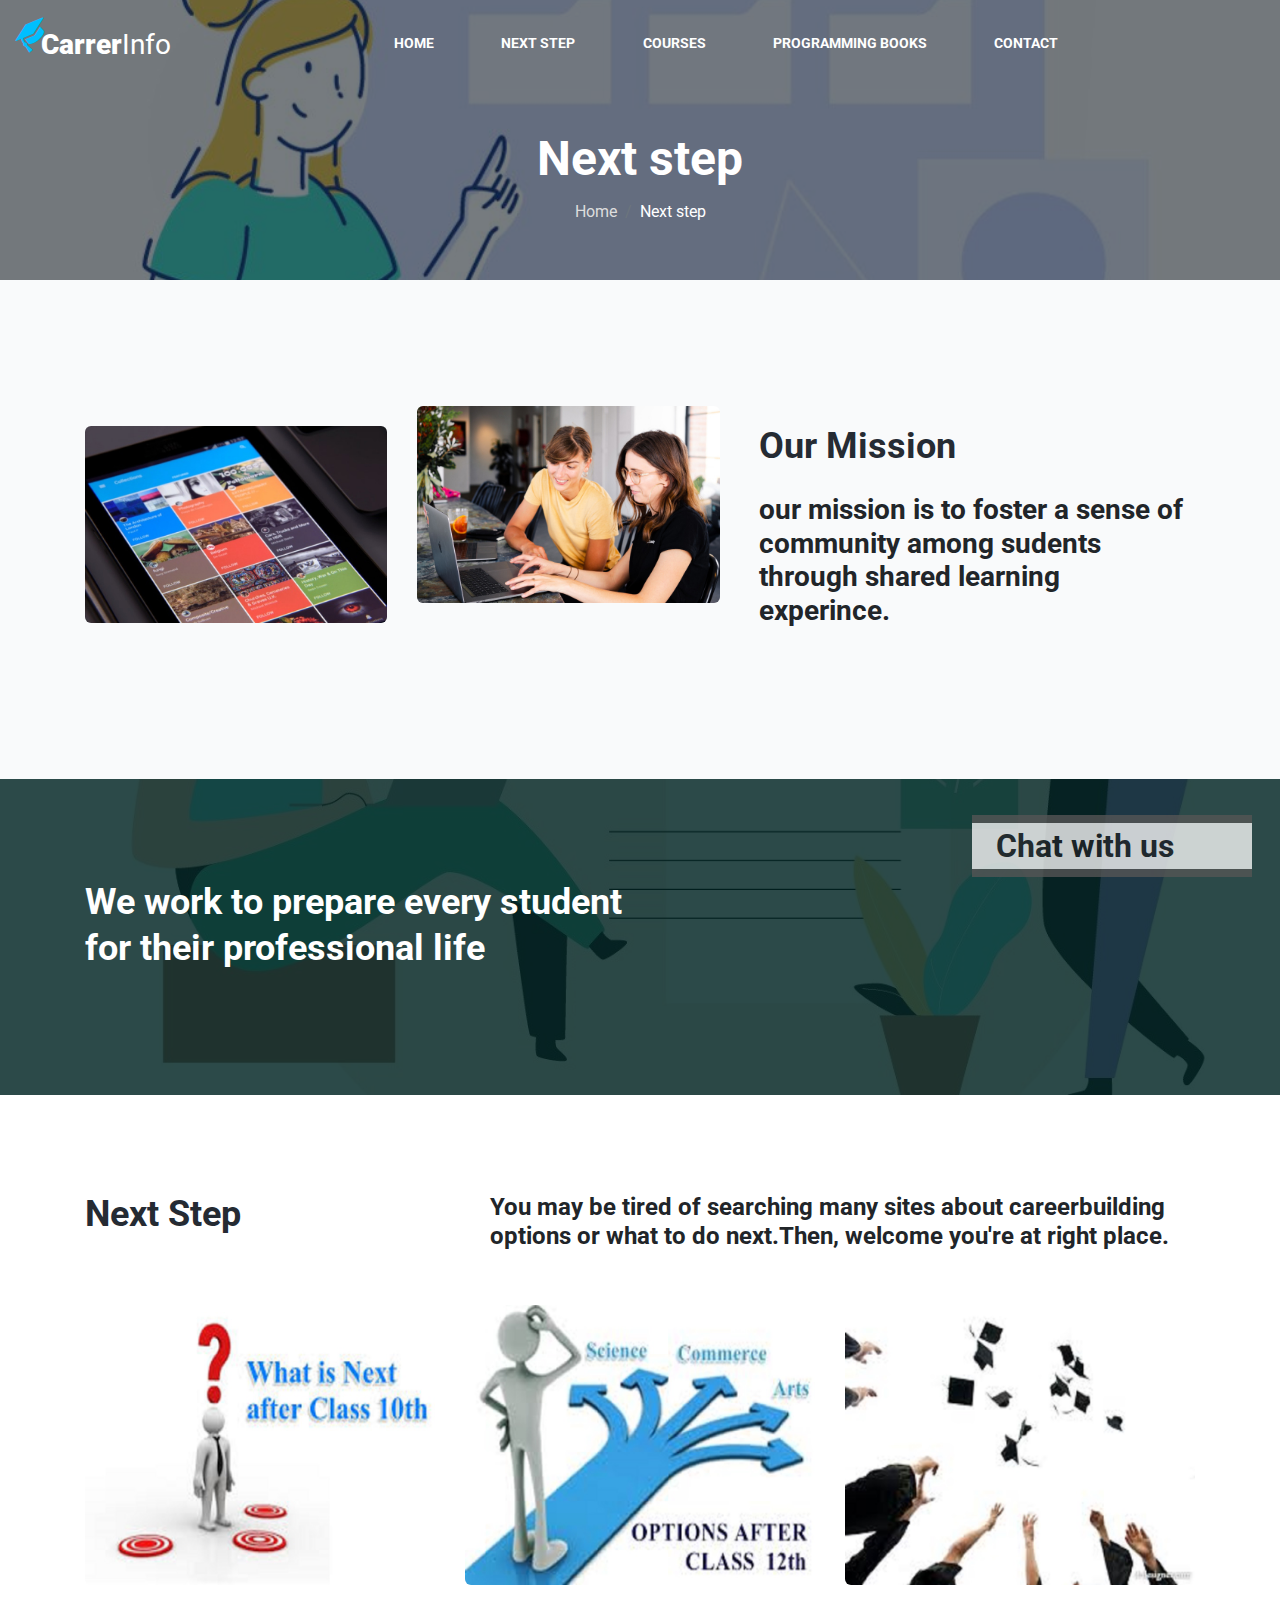
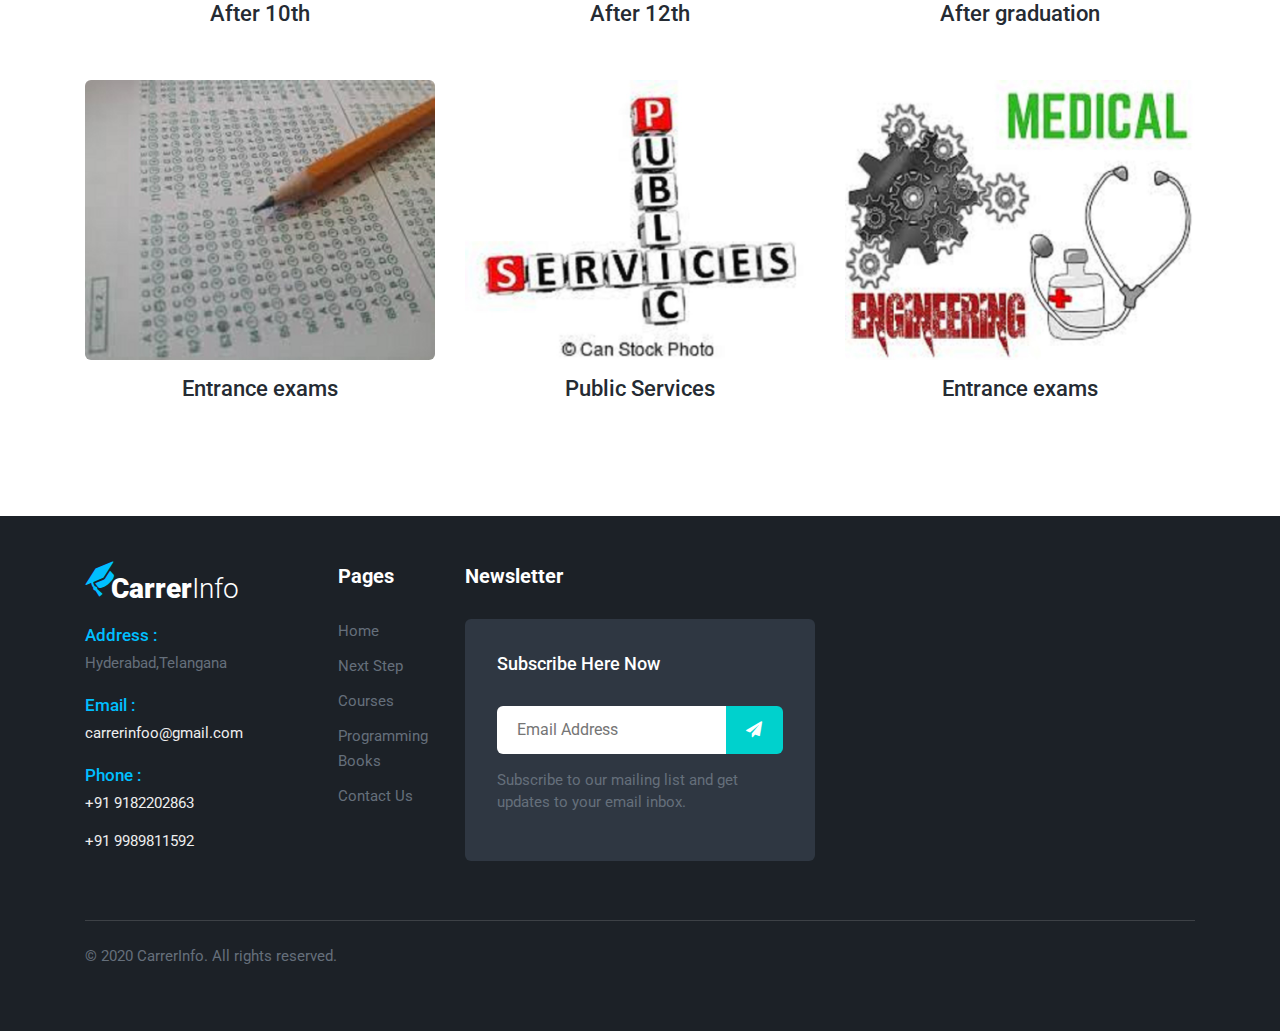
==== commit 5d772e81: "Update .html" ====
--- a/about.html
+++ b/about.html
@@ -424,7 +424,7 @@
 	<div  class="open-button">
     
 		
-	<!--	<a href="https://web-chat.global.assistant.watson.cloud.ibm.com/preview.html?region=au-syd&integrationID=6ea4f249-b944-4dbd-8f24-e0bd89a09371&serviceInstanceID=c6351268-6fa6-4476-88df-1f893036fdde" class="dropdown-item"><h2 style="background-color: whitesmoke; "><b>Chat with us</b</h2></a>
+		<a href="https://web-chat.global.assistant.watson.cloud.ibm.com/preview.html?region=au-syd&integrationID=6ea4f249-b944-4dbd-8f24-e0bd89a09371&serviceInstanceID=c6351268-6fa6-4476-88df-1f893036fdde" class="dropdown-item"><h2 style="background-color: whitesmoke; "><b>Chat with us</b</h2></a>
 	  
 	  </div>
     <button onclick="topFunction()" id="movetop" title="Go to top">
